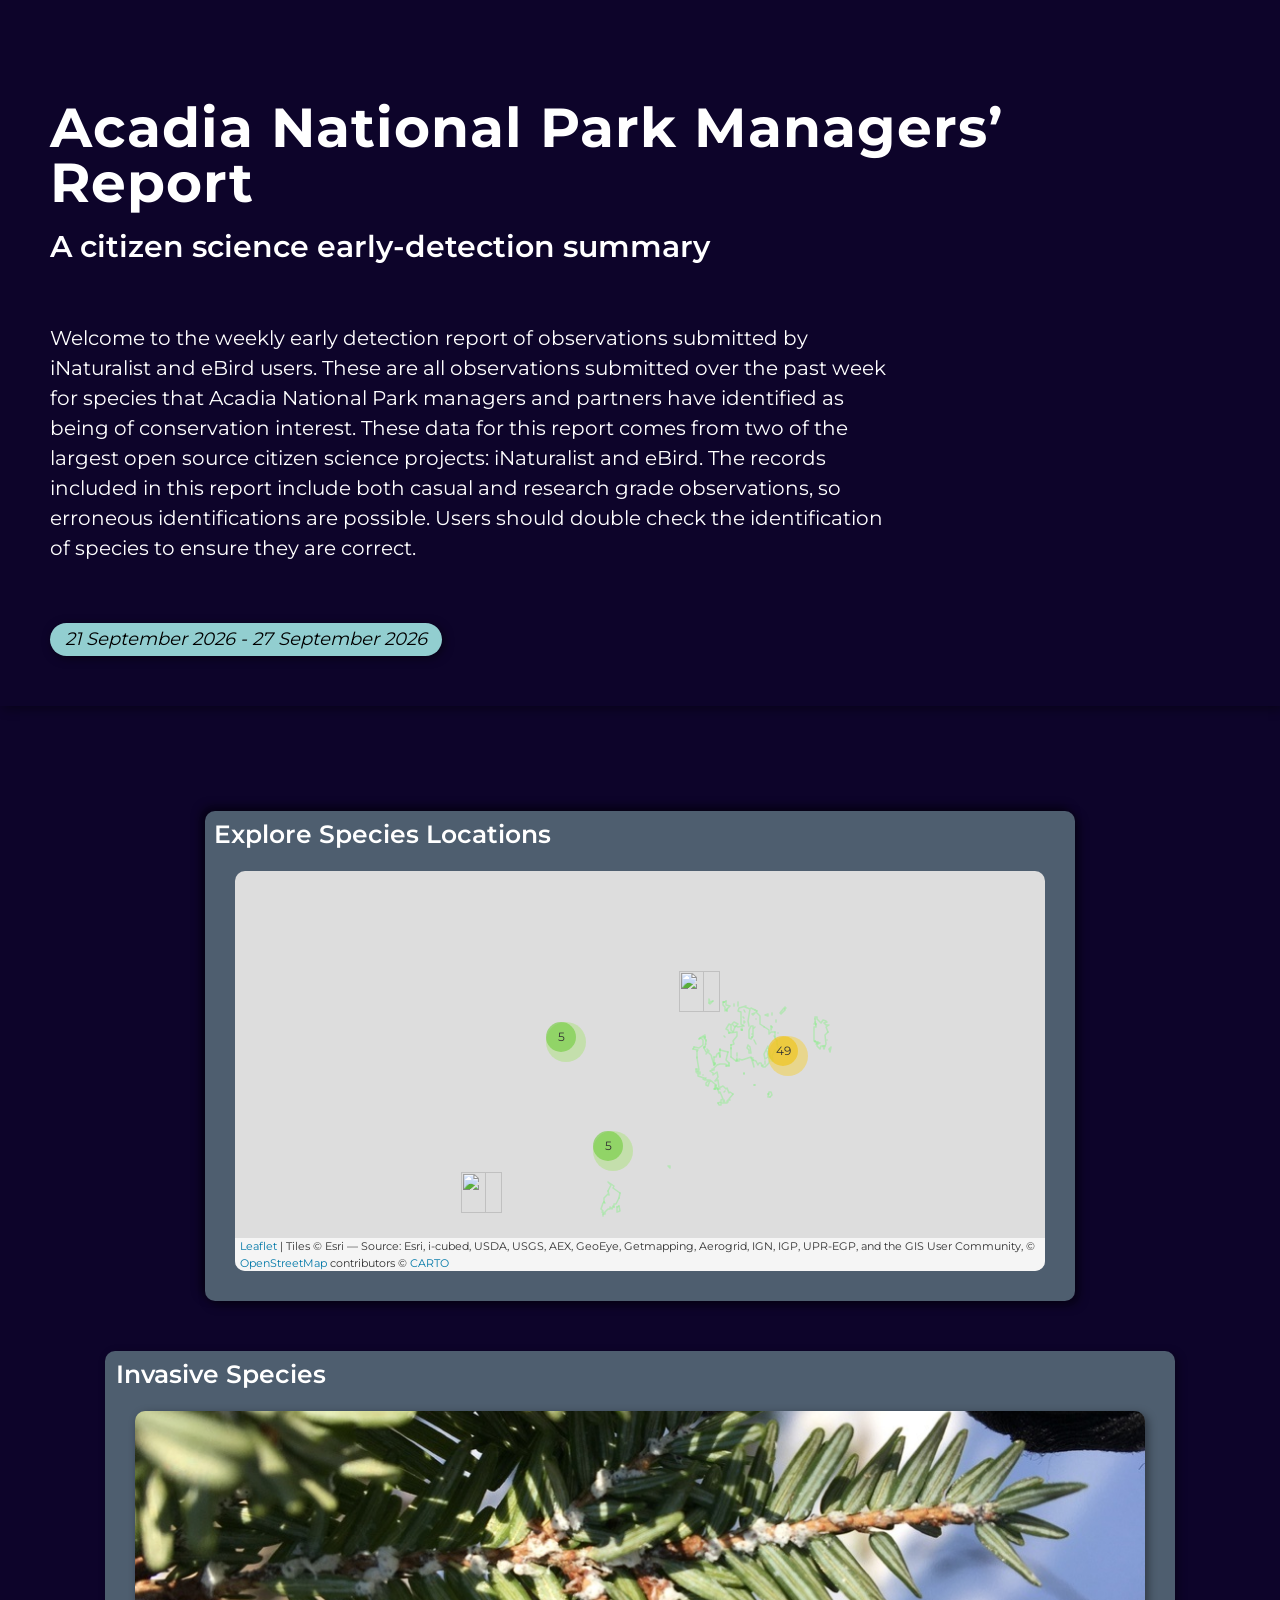
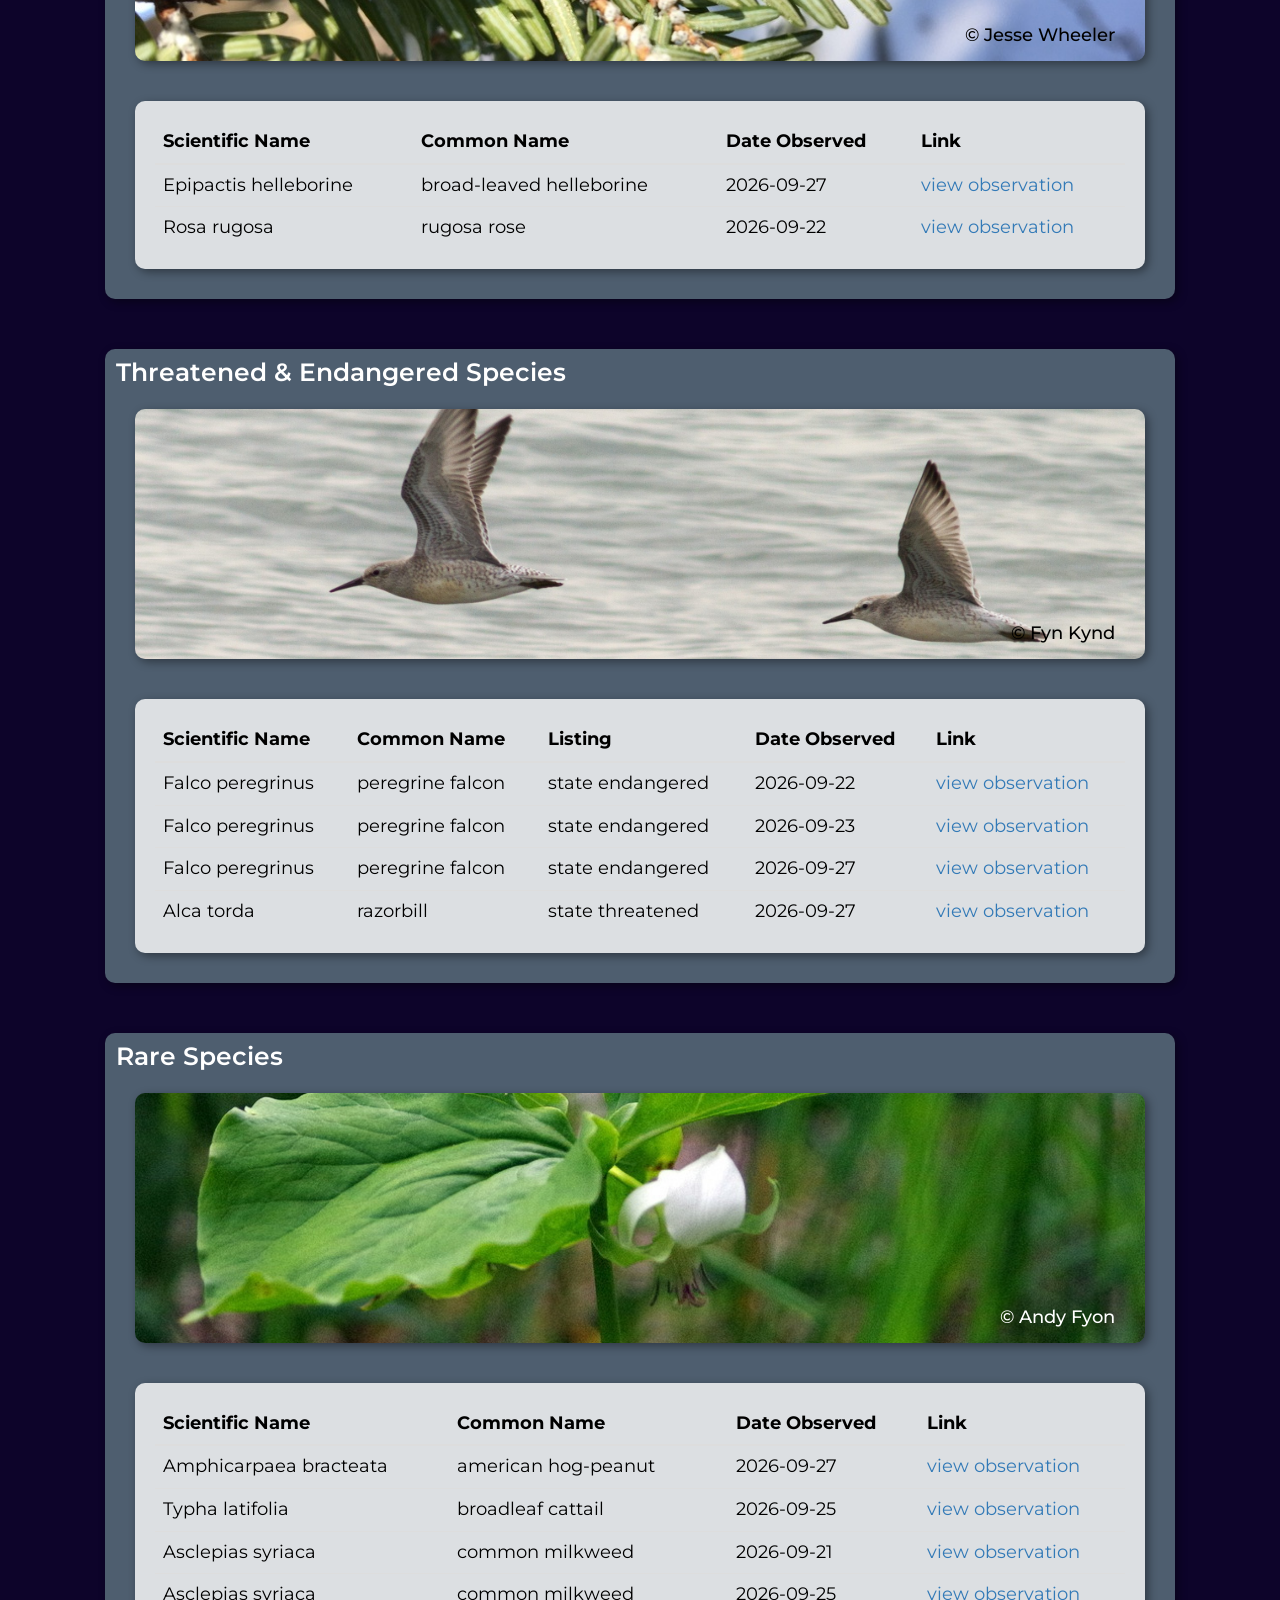
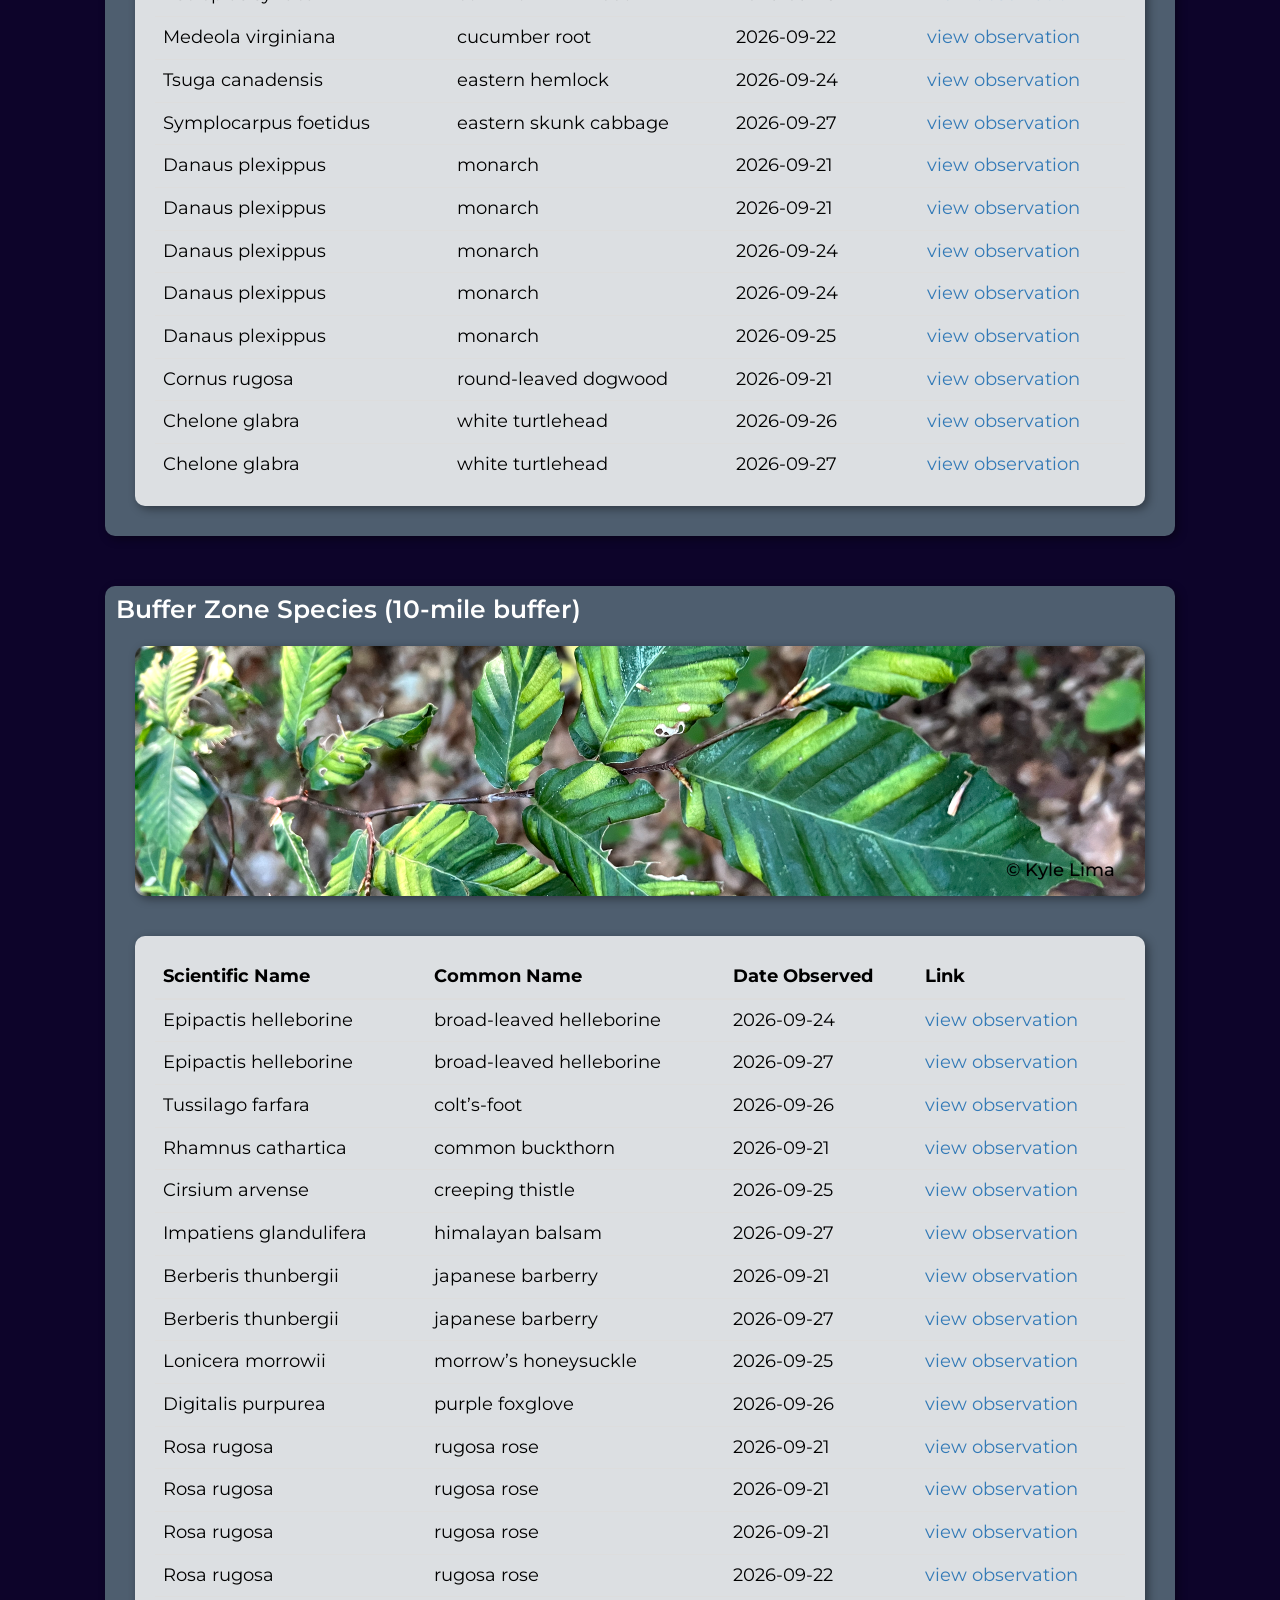
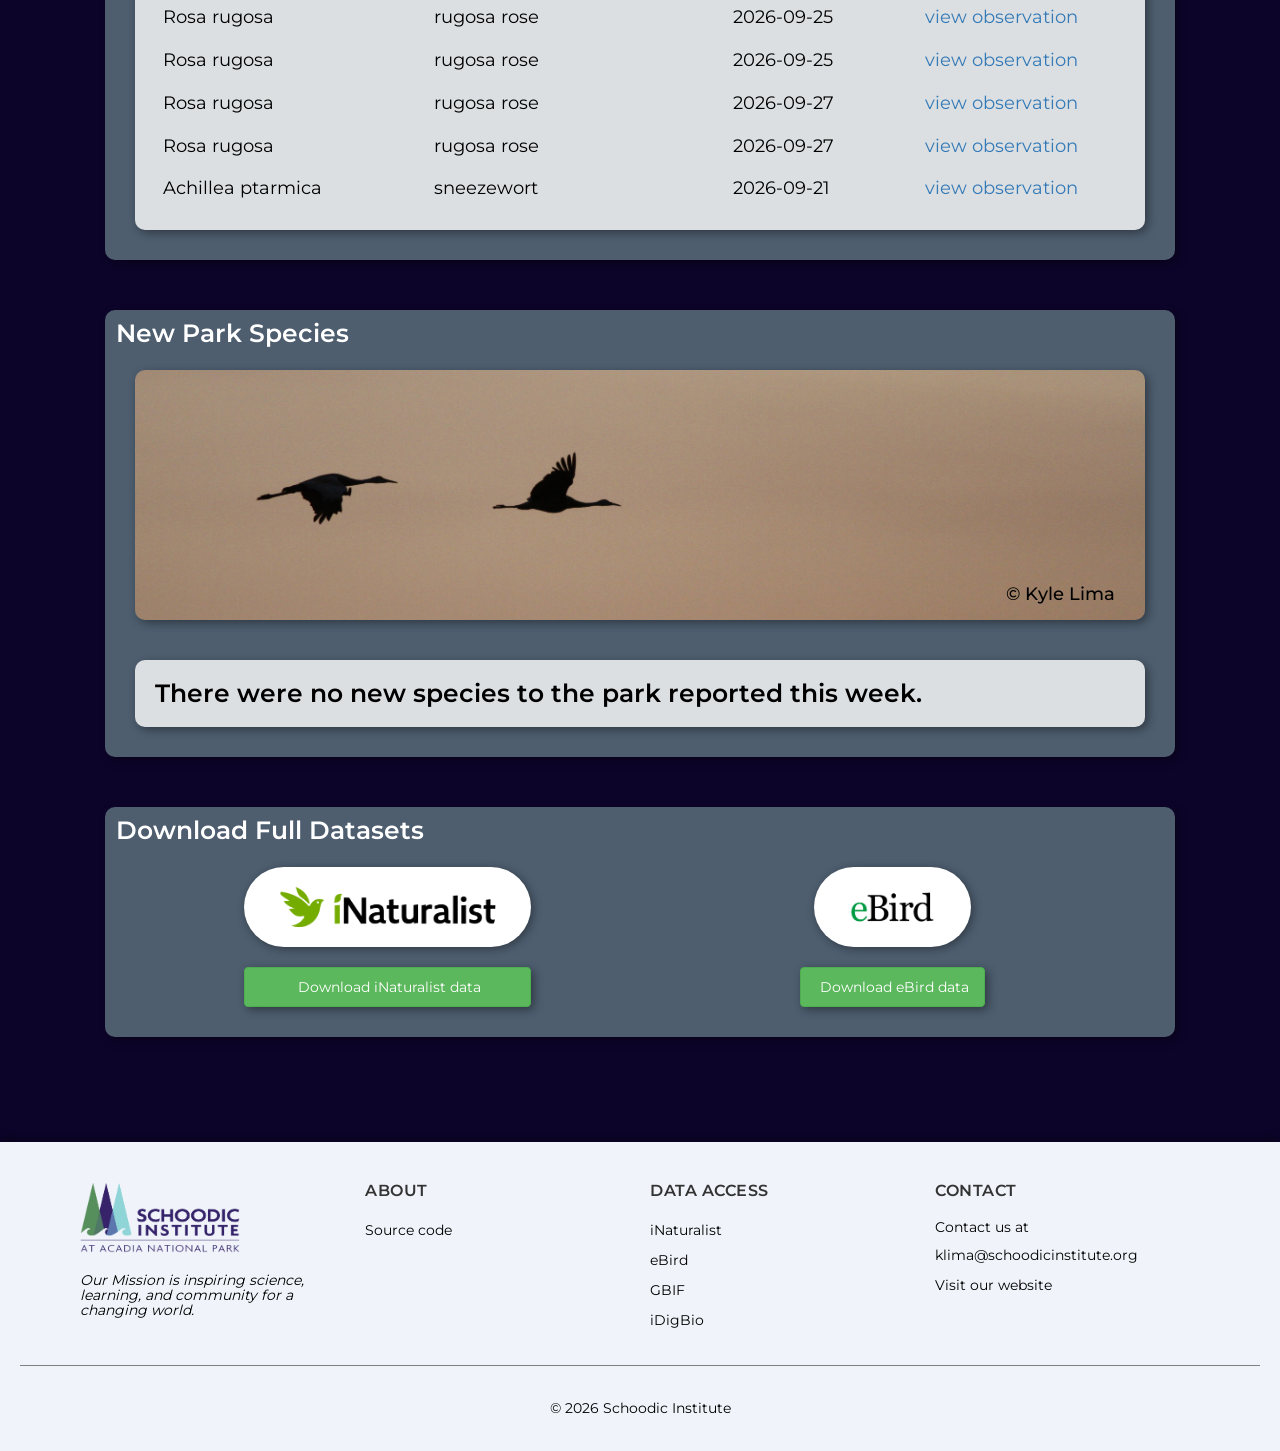
==== index.html @ 6cbc254f "weekly update of citsci report" ====
<!DOCTYPE html>

<html>

<head>

<meta charset="utf-8" />
<meta name="generator" content="pandoc" />
<meta http-equiv="X-UA-Compatible" content="IE=EDGE" />


<meta name="author" content="Schoodic Institute at Acadia National Park" />


<title>ANP Citizen Science Report</title>

<script>// Pandoc 2.9 adds attributes on both header and div. We remove the former (to
// be compatible with the behavior of Pandoc < 2.8).
document.addEventListener('DOMContentLoaded', function(e) {
  var hs = document.querySelectorAll("div.section[class*='level'] > :first-child");
  var i, h, a;
  for (i = 0; i < hs.length; i++) {
    h = hs[i];
    if (!/^h[1-6]$/i.test(h.tagName)) continue;  // it should be a header h1-h6
    a = h.attributes;
    while (a.length > 0) h.removeAttribute(a[0].name);
  }
});
</script>
<script>/*! jQuery v3.6.0 | (c) OpenJS Foundation and other contributors | jquery.org/license */
!function(e,t){"use strict";"object"==typeof module&&"object"==typeof module.exports?module.exports=e.document?t(e,!0):function(e){if(!e.document)throw new Error("jQuery requires a window with a document");return t(e)}:t(e)}("undefined"!=typeof window?window:this,function(C,e){"use strict";var t=[],r=Object.getPrototypeOf,s=t.slice,g=t.flat?function(e){return t.flat.call(e)}:function(e){return t.concat.apply([],e)},u=t.push,i=t.indexOf,n={},o=n.toString,v=n.hasOwnProperty,a=v.toString,l=a.call(Object),y={},m=function(e){return"function"==typeof e&&"number"!=typeof e.nodeType&&"function"!=typeof e.item},x=function(e){return null!=e&&e===e.window},E=C.document,c={type:!0,src:!0,nonce:!0,noModule:!0};function b(e,t,n){var r,i,o=(n=n||E).createElement("script");if(o.text=e,t)for(r in c)(i=t[r]||t.getAttribute&&t.getAttribute(r))&&o.setAttribute(r,i);n.head.appendChild(o).parentNode.removeChild(o)}function w(e){return null==e?e+"":"object"==typeof e||"function"==typeof e?n[o.call(e)]||"object":typeof e}var f="3.6.0",S=function(e,t){return new S.fn.init(e,t)};function p(e){var t=!!e&&"length"in e&&e.length,n=w(e);return!m(e)&&!x(e)&&("array"===n||0===t||"number"==typeof t&&0<t&&t-1 in e)}S.fn=S.prototype={jquery:f,constructor:S,length:0,toArray:function(){return s.call(this)},get:function(e){return null==e?s.call(this):e<0?this[e+this.length]:this[e]},pushStack:function(e){var t=S.merge(this.constructor(),e);return t.prevObject=this,t},each:function(e){return S.each(this,e)},map:function(n){return this.pushStack(S.map(this,function(e,t){return n.call(e,t,e)}))},slice:function(){return this.pushStack(s.apply(this,arguments))},first:function(){return this.eq(0)},last:function(){return this.eq(-1)},even:function(){return this.pushStack(S.grep(this,function(e,t){return(t+1)%2}))},odd:function(){return this.pushStack(S.grep(this,function(e,t){return t%2}))},eq:function(e){var t=this.length,n=+e+(e<0?t:0);return this.pushStack(0<=n&&n<t?[this[n]]:[])},end:function(){return this.prevObject||this.constructor()},push:u,sort:t.sort,splice:t.splice},S.extend=S.fn.extend=function(){var e,t,n,r,i,o,a=arguments[0]||{},s=1,u=arguments.length,l=!1;for("boolean"==typeof a&&(l=a,a=arguments[s]||{},s++),"object"==typeof a||m(a)||(a={}),s===u&&(a=this,s--);s<u;s++)if(null!=(e=arguments[s]))for(t in e)r=e[t],"__proto__"!==t&&a!==r&&(l&&r&&(S.isPlainObject(r)||(i=Array.isArray(r)))?(n=a[t],o=i&&!Array.isArray(n)?[]:i||S.isPlainObject(n)?n:{},i=!1,a[t]=S.extend(l,o,r)):void 0!==r&&(a[t]=r));return a},S.extend({expando:"jQuery"+(f+Math.random()).replace(/\D/g,""),isReady:!0,error:function(e){throw new Error(e)},noop:function(){},isPlainObject:function(e){var t,n;return!(!e||"[object Object]"!==o.call(e))&&(!(t=r(e))||"function"==typeof(n=v.call(t,"constructor")&&t.constructor)&&a.call(n)===l)},isEmptyObject:function(e){var t;for(t in e)return!1;return!0},globalEval:function(e,t,n){b(e,{nonce:t&&t.nonce},n)},each:function(e,t){var n,r=0;if(p(e)){for(n=e.length;r<n;r++)if(!1===t.call(e[r],r,e[r]))break}else for(r in e)if(!1===t.call(e[r],r,e[r]))break;return e},makeArray:function(e,t){var n=t||[];return null!=e&&(p(Object(e))?S.merge(n,"string"==typeof e?[e]:e):u.call(n,e)),n},inArray:function(e,t,n){return null==t?-1:i.call(t,e,n)},merge:function(e,t){for(var n=+t.length,r=0,i=e.length;r<n;r++)e[i++]=t[r];return e.length=i,e},grep:function(e,t,n){for(var r=[],i=0,o=e.length,a=!n;i<o;i++)!t(e[i],i)!==a&&r.push(e[i]);return r},map:function(e,t,n){var r,i,o=0,a=[];if(p(e))for(r=e.length;o<r;o++)null!=(i=t(e[o],o,n))&&a.push(i);else for(o in e)null!=(i=t(e[o],o,n))&&a.push(i);return g(a)},guid:1,support:y}),"function"==typeof Symbol&&(S.fn[Symbol.iterator]=t[Symbol.iterator]),S.each("Boolean Number String Function Array Date RegExp Object Error Symbol".split(" "),function(e,t){n["[object "+t+"]"]=t.toLowerCase()});var d=function(n){var e,d,b,o,i,h,f,g,w,u,l,T,C,a,E,v,s,c,y,S="sizzle"+1*new Date,p=n.document,k=0,r=0,m=ue(),x=ue(),A=ue(),N=ue(),j=function(e,t){return e===t&&(l=!0),0},D={}.hasOwnProperty,t=[],q=t.pop,L=t.push,H=t.push,O=t.slice,P=function(e,t){for(var n=0,r=e.length;n<r;n++)if(e[n]===t)return n;return-1},R="checked|selected|async|autofocus|autoplay|controls|defer|disabled|hidden|ismap|loop|multiple|open|readonly|required|scoped",M="[\\x20\\t\\r\\n\\f]",I="(?:\\\\[\\da-fA-F]{1,6}"+M+"?|\\\\[^\\r\\n\\f]|[\\w-]|[^\0-\\x7f])+",W="\\["+M+"*("+I+")(?:"+M+"*([*^$|!~]?=)"+M+"*(?:'((?:\\\\.|[^\\\\'])*)'|\"((?:\\\\.|[^\\\\\"])*)\"|("+I+"))|)"+M+"*\\]",F=":("+I+")(?:\\((('((?:\\\\.|[^\\\\'])*)'|\"((?:\\\\.|[^\\\\\"])*)\")|((?:\\\\.|[^\\\\()[\\]]|"+W+")*)|.*)\\)|)",B=new RegExp(M+"+","g"),$=new RegExp("^"+M+"+|((?:^|[^\\\\])(?:\\\\.)*)"+M+"+$","g"),_=new RegExp("^"+M+"*,"+M+"*"),z=new RegExp("^"+M+"*([>+~]|"+M+")"+M+"*"),U=new RegExp(M+"|>"),X=new RegExp(F),V=new RegExp("^"+I+"$"),G={ID:new RegExp("^#("+I+")"),CLASS:new RegExp("^\\.("+I+")"),TAG:new RegExp("^("+I+"|[*])"),ATTR:new RegExp("^"+W),PSEUDO:new RegExp("^"+F),CHILD:new RegExp("^:(only|first|last|nth|nth-last)-(child|of-type)(?:\\("+M+"*(even|odd|(([+-]|)(\\d*)n|)"+M+"*(?:([+-]|)"+M+"*(\\d+)|))"+M+"*\\)|)","i"),bool:new RegExp("^(?:"+R+")$","i"),needsContext:new RegExp("^"+M+"*[>+~]|:(even|odd|eq|gt|lt|nth|first|last)(?:\\("+M+"*((?:-\\d)?\\d*)"+M+"*\\)|)(?=[^-]|$)","i")},Y=/HTML$/i,Q=/^(?:input|select|textarea|button)$/i,J=/^h\d$/i,K=/^[^{]+\{\s*\[native \w/,Z=/^(?:#([\w-]+)|(\w+)|\.([\w-]+))$/,ee=/[+~]/,te=new RegExp("\\\\[\\da-fA-F]{1,6}"+M+"?|\\\\([^\\r\\n\\f])","g"),ne=function(e,t){var n="0x"+e.slice(1)-65536;return t||(n<0?String.fromCharCode(n+65536):String.fromCharCode(n>>10|55296,1023&n|56320))},re=/([\0-\x1f\x7f]|^-?\d)|^-$|[^\0-\x1f\x7f-\uFFFF\w-]/g,ie=function(e,t){return t?"\0"===e?"\ufffd":e.slice(0,-1)+"\\"+e.charCodeAt(e.length-1).toString(16)+" ":"\\"+e},oe=function(){T()},ae=be(function(e){return!0===e.disabled&&"fieldset"===e.nodeName.toLowerCase()},{dir:"parentNode",next:"legend"});try{H.apply(t=O.call(p.childNodes),p.childNodes),t[p.childNodes.length].nodeType}catch(e){H={apply:t.length?function(e,t){L.apply(e,O.call(t))}:function(e,t){var n=e.length,r=0;while(e[n++]=t[r++]);e.length=n-1}}}function se(t,e,n,r){var i,o,a,s,u,l,c,f=e&&e.ownerDocument,p=e?e.nodeType:9;if(n=n||[],"string"!=typeof t||!t||1!==p&&9!==p&&11!==p)return n;if(!r&&(T(e),e=e||C,E)){if(11!==p&&(u=Z.exec(t)))if(i=u[1]){if(9===p){if(!(a=e.getElementById(i)))return n;if(a.id===i)return n.push(a),n}else if(f&&(a=f.getElementById(i))&&y(e,a)&&a.id===i)return n.push(a),n}else{if(u[2])return H.apply(n,e.getElementsByTagName(t)),n;if((i=u[3])&&d.getElementsByClassName&&e.getElementsByClassName)return H.apply(n,e.getElementsByClassName(i)),n}if(d.qsa&&!N[t+" "]&&(!v||!v.test(t))&&(1!==p||"object"!==e.nodeName.toLowerCase())){if(c=t,f=e,1===p&&(U.test(t)||z.test(t))){(f=ee.test(t)&&ye(e.parentNode)||e)===e&&d.scope||((s=e.getAttribute("id"))?s=s.replace(re,ie):e.setAttribute("id",s=S)),o=(l=h(t)).length;while(o--)l[o]=(s?"#"+s:":scope")+" "+xe(l[o]);c=l.join(",")}try{return H.apply(n,f.querySelectorAll(c)),n}catch(e){N(t,!0)}finally{s===S&&e.removeAttribute("id")}}}return g(t.replace($,"$1"),e,n,r)}function ue(){var r=[];return function e(t,n){return r.push(t+" ")>b.cacheLength&&delete e[r.shift()],e[t+" "]=n}}function le(e){return e[S]=!0,e}function ce(e){var t=C.createElement("fieldset");try{return!!e(t)}catch(e){return!1}finally{t.parentNode&&t.parentNode.removeChild(t),t=null}}function fe(e,t){var n=e.split("|"),r=n.length;while(r--)b.attrHandle[n[r]]=t}function pe(e,t){var n=t&&e,r=n&&1===e.nodeType&&1===t.nodeType&&e.sourceIndex-t.sourceIndex;if(r)return r;if(n)while(n=n.nextSibling)if(n===t)return-1;return e?1:-1}function de(t){return function(e){return"input"===e.nodeName.toLowerCase()&&e.type===t}}function he(n){return function(e){var t=e.nodeName.toLowerCase();return("input"===t||"button"===t)&&e.type===n}}function ge(t){return function(e){return"form"in e?e.parentNode&&!1===e.disabled?"label"in e?"label"in e.parentNode?e.parentNode.disabled===t:e.disabled===t:e.isDisabled===t||e.isDisabled!==!t&&ae(e)===t:e.disabled===t:"label"in e&&e.disabled===t}}function ve(a){return le(function(o){return o=+o,le(function(e,t){var n,r=a([],e.length,o),i=r.length;while(i--)e[n=r[i]]&&(e[n]=!(t[n]=e[n]))})})}function ye(e){return e&&"undefined"!=typeof e.getElementsByTagName&&e}for(e in d=se.support={},i=se.isXML=function(e){var t=e&&e.namespaceURI,n=e&&(e.ownerDocument||e).documentElement;return!Y.test(t||n&&n.nodeName||"HTML")},T=se.setDocument=function(e){var t,n,r=e?e.ownerDocument||e:p;return r!=C&&9===r.nodeType&&r.documentElement&&(a=(C=r).documentElement,E=!i(C),p!=C&&(n=C.defaultView)&&n.top!==n&&(n.addEventListener?n.addEventListener("unload",oe,!1):n.attachEvent&&n.attachEvent("onunload",oe)),d.scope=ce(function(e){return a.appendChild(e).appendChild(C.createElement("div")),"undefined"!=typeof e.querySelectorAll&&!e.querySelectorAll(":scope fieldset div").length}),d.attributes=ce(function(e){return e.className="i",!e.getAttribute("className")}),d.getElementsByTagName=ce(function(e){return e.appendChild(C.createComment("")),!e.getElementsByTagName("*").length}),d.getElementsByClassName=K.test(C.getElementsByClassName),d.getById=ce(function(e){return a.appendChild(e).id=S,!C.getElementsByName||!C.getElementsByName(S).length}),d.getById?(b.filter.ID=function(e){var t=e.replace(te,ne);return function(e){return e.getAttribute("id")===t}},b.find.ID=function(e,t){if("undefined"!=typeof t.getElementById&&E){var n=t.getElementById(e);return n?[n]:[]}}):(b.filter.ID=function(e){var n=e.replace(te,ne);return function(e){var t="undefined"!=typeof e.getAttributeNode&&e.getAttributeNode("id");return t&&t.value===n}},b.find.ID=function(e,t){if("undefined"!=typeof t.getElementById&&E){var n,r,i,o=t.getElementById(e);if(o){if((n=o.getAttributeNode("id"))&&n.value===e)return[o];i=t.getElementsByName(e),r=0;while(o=i[r++])if((n=o.getAttributeNode("id"))&&n.value===e)return[o]}return[]}}),b.find.TAG=d.getElementsByTagName?function(e,t){return"undefined"!=typeof t.getElementsByTagName?t.getElementsByTagName(e):d.qsa?t.querySelectorAll(e):void 0}:function(e,t){var n,r=[],i=0,o=t.getElementsByTagName(e);if("*"===e){while(n=o[i++])1===n.nodeType&&r.push(n);return r}return o},b.find.CLASS=d.getElementsByClassName&&function(e,t){if("undefined"!=typeof t.getElementsByClassName&&E)return t.getElementsByClassName(e)},s=[],v=[],(d.qsa=K.test(C.querySelectorAll))&&(ce(function(e){var t;a.appendChild(e).innerHTML="<a id='"+S+"'></a><select id='"+S+"-\r\\' msallowcapture=''><option selected=''></option></select>",e.querySelectorAll("[msallowcapture^='']").length&&v.push("[*^$]="+M+"*(?:''|\"\")"),e.querySelectorAll("[selected]").length||v.push("\\["+M+"*(?:value|"+R+")"),e.querySelectorAll("[id~="+S+"-]").length||v.push("~="),(t=C.createElement("input")).setAttribute("name",""),e.appendChild(t),e.querySelectorAll("[name='']").length||v.push("\\["+M+"*name"+M+"*="+M+"*(?:''|\"\")"),e.querySelectorAll(":checked").length||v.push(":checked"),e.querySelectorAll("a#"+S+"+*").length||v.push(".#.+[+~]"),e.querySelectorAll("\\\f"),v.push("[\\r\\n\\f]")}),ce(function(e){e.innerHTML="<a href='' disabled='disabled'></a><select disabled='disabled'><option/></select>";var t=C.createElement("input");t.setAttribute("type","hidden"),e.appendChild(t).setAttribute("name","D"),e.querySelectorAll("[name=d]").length&&v.push("name"+M+"*[*^$|!~]?="),2!==e.querySelectorAll(":enabled").length&&v.push(":enabled",":disabled"),a.appendChild(e).disabled=!0,2!==e.querySelectorAll(":disabled").length&&v.push(":enabled",":disabled"),e.querySelectorAll("*,:x"),v.push(",.*:")})),(d.matchesSelector=K.test(c=a.matches||a.webkitMatchesSelector||a.mozMatchesSelector||a.oMatchesSelector||a.msMatchesSelector))&&ce(function(e){d.disconnectedMatch=c.call(e,"*"),c.call(e,"[s!='']:x"),s.push("!=",F)}),v=v.length&&new RegExp(v.join("|")),s=s.length&&new RegExp(s.join("|")),t=K.test(a.compareDocumentPosition),y=t||K.test(a.contains)?function(e,t){var n=9===e.nodeType?e.documentElement:e,r=t&&t.parentNode;return e===r||!(!r||1!==r.nodeType||!(n.contains?n.contains(r):e.compareDocumentPosition&&16&e.compareDocumentPosition(r)))}:function(e,t){if(t)while(t=t.parentNode)if(t===e)return!0;return!1},j=t?function(e,t){if(e===t)return l=!0,0;var n=!e.compareDocumentPosition-!t.compareDocumentPosition;return n||(1&(n=(e.ownerDocument||e)==(t.ownerDocument||t)?e.compareDocumentPosition(t):1)||!d.sortDetached&&t.compareDocumentPosition(e)===n?e==C||e.ownerDocument==p&&y(p,e)?-1:t==C||t.ownerDocument==p&&y(p,t)?1:u?P(u,e)-P(u,t):0:4&n?-1:1)}:function(e,t){if(e===t)return l=!0,0;var n,r=0,i=e.parentNode,o=t.parentNode,a=[e],s=[t];if(!i||!o)return e==C?-1:t==C?1:i?-1:o?1:u?P(u,e)-P(u,t):0;if(i===o)return pe(e,t);n=e;while(n=n.parentNode)a.unshift(n);n=t;while(n=n.parentNode)s.unshift(n);while(a[r]===s[r])r++;return r?pe(a[r],s[r]):a[r]==p?-1:s[r]==p?1:0}),C},se.matches=function(e,t){return se(e,null,null,t)},se.matchesSelector=function(e,t){if(T(e),d.matchesSelector&&E&&!N[t+" "]&&(!s||!s.test(t))&&(!v||!v.test(t)))try{var n=c.call(e,t);if(n||d.disconnectedMatch||e.document&&11!==e.document.nodeType)return n}catch(e){N(t,!0)}return 0<se(t,C,null,[e]).length},se.contains=function(e,t){return(e.ownerDocument||e)!=C&&T(e),y(e,t)},se.attr=function(e,t){(e.ownerDocument||e)!=C&&T(e);var n=b.attrHandle[t.toLowerCase()],r=n&&D.call(b.attrHandle,t.toLowerCase())?n(e,t,!E):void 0;return void 0!==r?r:d.attributes||!E?e.getAttribute(t):(r=e.getAttributeNode(t))&&r.specified?r.value:null},se.escape=function(e){return(e+"").replace(re,ie)},se.error=function(e){throw new Error("Syntax error, unrecognized expression: "+e)},se.uniqueSort=function(e){var t,n=[],r=0,i=0;if(l=!d.detectDuplicates,u=!d.sortStable&&e.slice(0),e.sort(j),l){while(t=e[i++])t===e[i]&&(r=n.push(i));while(r--)e.splice(n[r],1)}return u=null,e},o=se.getText=function(e){var t,n="",r=0,i=e.nodeType;if(i){if(1===i||9===i||11===i){if("string"==typeof e.textContent)return e.textContent;for(e=e.firstChild;e;e=e.nextSibling)n+=o(e)}else if(3===i||4===i)return e.nodeValue}else while(t=e[r++])n+=o(t);return n},(b=se.selectors={cacheLength:50,createPseudo:le,match:G,attrHandle:{},find:{},relative:{">":{dir:"parentNode",first:!0}," ":{dir:"parentNode"},"+":{dir:"previousSibling",first:!0},"~":{dir:"previousSibling"}},preFilter:{ATTR:function(e){return e[1]=e[1].replace(te,ne),e[3]=(e[3]||e[4]||e[5]||"").replace(te,ne),"~="===e[2]&&(e[3]=" "+e[3]+" "),e.slice(0,4)},CHILD:function(e){return e[1]=e[1].toLowerCase(),"nth"===e[1].slice(0,3)?(e[3]||se.error(e[0]),e[4]=+(e[4]?e[5]+(e[6]||1):2*("even"===e[3]||"odd"===e[3])),e[5]=+(e[7]+e[8]||"odd"===e[3])):e[3]&&se.error(e[0]),e},PSEUDO:function(e){var t,n=!e[6]&&e[2];return G.CHILD.test(e[0])?null:(e[3]?e[2]=e[4]||e[5]||"":n&&X.test(n)&&(t=h(n,!0))&&(t=n.indexOf(")",n.length-t)-n.length)&&(e[0]=e[0].slice(0,t),e[2]=n.slice(0,t)),e.slice(0,3))}},filter:{TAG:function(e){var t=e.replace(te,ne).toLowerCase();return"*"===e?function(){return!0}:function(e){return e.nodeName&&e.nodeName.toLowerCase()===t}},CLASS:function(e){var t=m[e+" "];return t||(t=new RegExp("(^|"+M+")"+e+"("+M+"|$)"))&&m(e,function(e){return t.test("string"==typeof e.className&&e.className||"undefined"!=typeof e.getAttribute&&e.getAttribute("class")||"")})},ATTR:function(n,r,i){return function(e){var t=se.attr(e,n);return null==t?"!="===r:!r||(t+="","="===r?t===i:"!="===r?t!==i:"^="===r?i&&0===t.indexOf(i):"*="===r?i&&-1<t.indexOf(i):"$="===r?i&&t.slice(-i.length)===i:"~="===r?-1<(" "+t.replace(B," ")+" ").indexOf(i):"|="===r&&(t===i||t.slice(0,i.length+1)===i+"-"))}},CHILD:function(h,e,t,g,v){var y="nth"!==h.slice(0,3),m="last"!==h.slice(-4),x="of-type"===e;return 1===g&&0===v?function(e){return!!e.parentNode}:function(e,t,n){var r,i,o,a,s,u,l=y!==m?"nextSibling":"previousSibling",c=e.parentNode,f=x&&e.nodeName.toLowerCase(),p=!n&&!x,d=!1;if(c){if(y){while(l){a=e;while(a=a[l])if(x?a.nodeName.toLowerCase()===f:1===a.nodeType)return!1;u=l="only"===h&&!u&&"nextSibling"}return!0}if(u=[m?c.firstChild:c.lastChild],m&&p){d=(s=(r=(i=(o=(a=c)[S]||(a[S]={}))[a.uniqueID]||(o[a.uniqueID]={}))[h]||[])[0]===k&&r[1])&&r[2],a=s&&c.childNodes[s];while(a=++s&&a&&a[l]||(d=s=0)||u.pop())if(1===a.nodeType&&++d&&a===e){i[h]=[k,s,d];break}}else if(p&&(d=s=(r=(i=(o=(a=e)[S]||(a[S]={}))[a.uniqueID]||(o[a.uniqueID]={}))[h]||[])[0]===k&&r[1]),!1===d)while(a=++s&&a&&a[l]||(d=s=0)||u.pop())if((x?a.nodeName.toLowerCase()===f:1===a.nodeType)&&++d&&(p&&((i=(o=a[S]||(a[S]={}))[a.uniqueID]||(o[a.uniqueID]={}))[h]=[k,d]),a===e))break;return(d-=v)===g||d%g==0&&0<=d/g}}},PSEUDO:function(e,o){var t,a=b.pseudos[e]||b.setFilters[e.toLowerCase()]||se.error("unsupported pseudo: "+e);return a[S]?a(o):1<a.length?(t=[e,e,"",o],b.setFilters.hasOwnProperty(e.toLowerCase())?le(function(e,t){var n,r=a(e,o),i=r.length;while(i--)e[n=P(e,r[i])]=!(t[n]=r[i])}):function(e){return a(e,0,t)}):a}},pseudos:{not:le(function(e){var r=[],i=[],s=f(e.replace($,"$1"));return s[S]?le(function(e,t,n,r){var i,o=s(e,null,r,[]),a=e.length;while(a--)(i=o[a])&&(e[a]=!(t[a]=i))}):function(e,t,n){return r[0]=e,s(r,null,n,i),r[0]=null,!i.pop()}}),has:le(function(t){return function(e){return 0<se(t,e).length}}),contains:le(function(t){return t=t.replace(te,ne),function(e){return-1<(e.textContent||o(e)).indexOf(t)}}),lang:le(function(n){return V.test(n||"")||se.error("unsupported lang: "+n),n=n.replace(te,ne).toLowerCase(),function(e){var t;do{if(t=E?e.lang:e.getAttribute("xml:lang")||e.getAttribute("lang"))return(t=t.toLowerCase())===n||0===t.indexOf(n+"-")}while((e=e.parentNode)&&1===e.nodeType);return!1}}),target:function(e){var t=n.location&&n.location.hash;return t&&t.slice(1)===e.id},root:function(e){return e===a},focus:function(e){return e===C.activeElement&&(!C.hasFocus||C.hasFocus())&&!!(e.type||e.href||~e.tabIndex)},enabled:ge(!1),disabled:ge(!0),checked:function(e){var t=e.nodeName.toLowerCase();return"input"===t&&!!e.checked||"option"===t&&!!e.selected},selected:function(e){return e.parentNode&&e.parentNode.selectedIndex,!0===e.selected},empty:function(e){for(e=e.firstChild;e;e=e.nextSibling)if(e.nodeType<6)return!1;return!0},parent:function(e){return!b.pseudos.empty(e)},header:function(e){return J.test(e.nodeName)},input:function(e){return Q.test(e.nodeName)},button:function(e){var t=e.nodeName.toLowerCase();return"input"===t&&"button"===e.type||"button"===t},text:function(e){var t;return"input"===e.nodeName.toLowerCase()&&"text"===e.type&&(null==(t=e.getAttribute("type"))||"text"===t.toLowerCase())},first:ve(function(){return[0]}),last:ve(function(e,t){return[t-1]}),eq:ve(function(e,t,n){return[n<0?n+t:n]}),even:ve(function(e,t){for(var n=0;n<t;n+=2)e.push(n);return e}),odd:ve(function(e,t){for(var n=1;n<t;n+=2)e.push(n);return e}),lt:ve(function(e,t,n){for(var r=n<0?n+t:t<n?t:n;0<=--r;)e.push(r);return e}),gt:ve(function(e,t,n){for(var r=n<0?n+t:n;++r<t;)e.push(r);return e})}}).pseudos.nth=b.pseudos.eq,{radio:!0,checkbox:!0,file:!0,password:!0,image:!0})b.pseudos[e]=de(e);for(e in{submit:!0,reset:!0})b.pseudos[e]=he(e);function me(){}function xe(e){for(var t=0,n=e.length,r="";t<n;t++)r+=e[t].value;return r}function be(s,e,t){var u=e.dir,l=e.next,c=l||u,f=t&&"parentNode"===c,p=r++;return e.first?function(e,t,n){while(e=e[u])if(1===e.nodeType||f)return s(e,t,n);return!1}:function(e,t,n){var r,i,o,a=[k,p];if(n){while(e=e[u])if((1===e.nodeType||f)&&s(e,t,n))return!0}else while(e=e[u])if(1===e.nodeType||f)if(i=(o=e[S]||(e[S]={}))[e.uniqueID]||(o[e.uniqueID]={}),l&&l===e.nodeName.toLowerCase())e=e[u]||e;else{if((r=i[c])&&r[0]===k&&r[1]===p)return a[2]=r[2];if((i[c]=a)[2]=s(e,t,n))return!0}return!1}}function we(i){return 1<i.length?function(e,t,n){var r=i.length;while(r--)if(!i[r](e,t,n))return!1;return!0}:i[0]}function Te(e,t,n,r,i){for(var o,a=[],s=0,u=e.length,l=null!=t;s<u;s++)(o=e[s])&&(n&&!n(o,r,i)||(a.push(o),l&&t.push(s)));return a}function Ce(d,h,g,v,y,e){return v&&!v[S]&&(v=Ce(v)),y&&!y[S]&&(y=Ce(y,e)),le(function(e,t,n,r){var i,o,a,s=[],u=[],l=t.length,c=e||function(e,t,n){for(var r=0,i=t.length;r<i;r++)se(e,t[r],n);return n}(h||"*",n.nodeType?[n]:n,[]),f=!d||!e&&h?c:Te(c,s,d,n,r),p=g?y||(e?d:l||v)?[]:t:f;if(g&&g(f,p,n,r),v){i=Te(p,u),v(i,[],n,r),o=i.length;while(o--)(a=i[o])&&(p[u[o]]=!(f[u[o]]=a))}if(e){if(y||d){if(y){i=[],o=p.length;while(o--)(a=p[o])&&i.push(f[o]=a);y(null,p=[],i,r)}o=p.length;while(o--)(a=p[o])&&-1<(i=y?P(e,a):s[o])&&(e[i]=!(t[i]=a))}}else p=Te(p===t?p.splice(l,p.length):p),y?y(null,t,p,r):H.apply(t,p)})}function Ee(e){for(var i,t,n,r=e.length,o=b.relative[e[0].type],a=o||b.relative[" "],s=o?1:0,u=be(function(e){return e===i},a,!0),l=be(function(e){return-1<P(i,e)},a,!0),c=[function(e,t,n){var r=!o&&(n||t!==w)||((i=t).nodeType?u(e,t,n):l(e,t,n));return i=null,r}];s<r;s++)if(t=b.relative[e[s].type])c=[be(we(c),t)];else{if((t=b.filter[e[s].type].apply(null,e[s].matches))[S]){for(n=++s;n<r;n++)if(b.relative[e[n].type])break;return Ce(1<s&&we(c),1<s&&xe(e.slice(0,s-1).concat({value:" "===e[s-2].type?"*":""})).replace($,"$1"),t,s<n&&Ee(e.slice(s,n)),n<r&&Ee(e=e.slice(n)),n<r&&xe(e))}c.push(t)}return we(c)}return me.prototype=b.filters=b.pseudos,b.setFilters=new me,h=se.tokenize=function(e,t){var n,r,i,o,a,s,u,l=x[e+" "];if(l)return t?0:l.slice(0);a=e,s=[],u=b.preFilter;while(a){for(o in n&&!(r=_.exec(a))||(r&&(a=a.slice(r[0].length)||a),s.push(i=[])),n=!1,(r=z.exec(a))&&(n=r.shift(),i.push({value:n,type:r[0].replace($," ")}),a=a.slice(n.length)),b.filter)!(r=G[o].exec(a))||u[o]&&!(r=u[o](r))||(n=r.shift(),i.push({value:n,type:o,matches:r}),a=a.slice(n.length));if(!n)break}return t?a.length:a?se.error(e):x(e,s).slice(0)},f=se.compile=function(e,t){var n,v,y,m,x,r,i=[],o=[],a=A[e+" "];if(!a){t||(t=h(e)),n=t.length;while(n--)(a=Ee(t[n]))[S]?i.push(a):o.push(a);(a=A(e,(v=o,m=0<(y=i).length,x=0<v.length,r=function(e,t,n,r,i){var o,a,s,u=0,l="0",c=e&&[],f=[],p=w,d=e||x&&b.find.TAG("*",i),h=k+=null==p?1:Math.random()||.1,g=d.length;for(i&&(w=t==C||t||i);l!==g&&null!=(o=d[l]);l++){if(x&&o){a=0,t||o.ownerDocument==C||(T(o),n=!E);while(s=v[a++])if(s(o,t||C,n)){r.push(o);break}i&&(k=h)}m&&((o=!s&&o)&&u--,e&&c.push(o))}if(u+=l,m&&l!==u){a=0;while(s=y[a++])s(c,f,t,n);if(e){if(0<u)while(l--)c[l]||f[l]||(f[l]=q.call(r));f=Te(f)}H.apply(r,f),i&&!e&&0<f.length&&1<u+y.length&&se.uniqueSort(r)}return i&&(k=h,w=p),c},m?le(r):r))).selector=e}return a},g=se.select=function(e,t,n,r){var i,o,a,s,u,l="function"==typeof e&&e,c=!r&&h(e=l.selector||e);if(n=n||[],1===c.length){if(2<(o=c[0]=c[0].slice(0)).length&&"ID"===(a=o[0]).type&&9===t.nodeType&&E&&b.relative[o[1].type]){if(!(t=(b.find.ID(a.matches[0].replace(te,ne),t)||[])[0]))return n;l&&(t=t.parentNode),e=e.slice(o.shift().value.length)}i=G.needsContext.test(e)?0:o.length;while(i--){if(a=o[i],b.relative[s=a.type])break;if((u=b.find[s])&&(r=u(a.matches[0].replace(te,ne),ee.test(o[0].type)&&ye(t.parentNode)||t))){if(o.splice(i,1),!(e=r.length&&xe(o)))return H.apply(n,r),n;break}}}return(l||f(e,c))(r,t,!E,n,!t||ee.test(e)&&ye(t.parentNode)||t),n},d.sortStable=S.split("").sort(j).join("")===S,d.detectDuplicates=!!l,T(),d.sortDetached=ce(function(e){return 1&e.compareDocumentPosition(C.createElement("fieldset"))}),ce(function(e){return e.innerHTML="<a href='#'></a>","#"===e.firstChild.getAttribute("href")})||fe("type|href|height|width",function(e,t,n){if(!n)return e.getAttribute(t,"type"===t.toLowerCase()?1:2)}),d.attributes&&ce(function(e){return e.innerHTML="<input/>",e.firstChild.setAttribute("value",""),""===e.firstChild.getAttribute("value")})||fe("value",function(e,t,n){if(!n&&"input"===e.nodeName.toLowerCase())return e.defaultValue}),ce(function(e){return null==e.getAttribute("disabled")})||fe(R,function(e,t,n){var r;if(!n)return!0===e[t]?t.toLowerCase():(r=e.getAttributeNode(t))&&r.specified?r.value:null}),se}(C);S.find=d,S.expr=d.selectors,S.expr[":"]=S.expr.pseudos,S.uniqueSort=S.unique=d.uniqueSort,S.text=d.getText,S.isXMLDoc=d.isXML,S.contains=d.contains,S.escapeSelector=d.escape;var h=function(e,t,n){var r=[],i=void 0!==n;while((e=e[t])&&9!==e.nodeType)if(1===e.nodeType){if(i&&S(e).is(n))break;r.push(e)}return r},T=function(e,t){for(var n=[];e;e=e.nextSibling)1===e.nodeType&&e!==t&&n.push(e);return n},k=S.expr.match.needsContext;function A(e,t){return e.nodeName&&e.nodeName.toLowerCase()===t.toLowerCase()}var N=/^<([a-z][^\/\0>:\x20\t\r\n\f]*)[\x20\t\r\n\f]*\/?>(?:<\/\1>|)$/i;function j(e,n,r){return m(n)?S.grep(e,function(e,t){return!!n.call(e,t,e)!==r}):n.nodeType?S.grep(e,function(e){return e===n!==r}):"string"!=typeof n?S.grep(e,function(e){return-1<i.call(n,e)!==r}):S.filter(n,e,r)}S.filter=function(e,t,n){var r=t[0];return n&&(e=":not("+e+")"),1===t.length&&1===r.nodeType?S.find.matchesSelector(r,e)?[r]:[]:S.find.matches(e,S.grep(t,function(e){return 1===e.nodeType}))},S.fn.extend({find:function(e){var t,n,r=this.length,i=this;if("string"!=typeof e)return this.pushStack(S(e).filter(function(){for(t=0;t<r;t++)if(S.contains(i[t],this))return!0}));for(n=this.pushStack([]),t=0;t<r;t++)S.find(e,i[t],n);return 1<r?S.uniqueSort(n):n},filter:function(e){return this.pushStack(j(this,e||[],!1))},not:function(e){return this.pushStack(j(this,e||[],!0))},is:function(e){return!!j(this,"string"==typeof e&&k.test(e)?S(e):e||[],!1).length}});var D,q=/^(?:\s*(<[\w\W]+>)[^>]*|#([\w-]+))$/;(S.fn.init=function(e,t,n){var r,i;if(!e)return this;if(n=n||D,"string"==typeof e){if(!(r="<"===e[0]&&">"===e[e.length-1]&&3<=e.length?[null,e,null]:q.exec(e))||!r[1]&&t)return!t||t.jquery?(t||n).find(e):this.constructor(t).find(e);if(r[1]){if(t=t instanceof S?t[0]:t,S.merge(this,S.parseHTML(r[1],t&&t.nodeType?t.ownerDocument||t:E,!0)),N.test(r[1])&&S.isPlainObject(t))for(r in t)m(this[r])?this[r](t[r]):this.attr(r,t[r]);return this}return(i=E.getElementById(r[2]))&&(this[0]=i,this.length=1),this}return e.nodeType?(this[0]=e,this.length=1,this):m(e)?void 0!==n.ready?n.ready(e):e(S):S.makeArray(e,this)}).prototype=S.fn,D=S(E);var L=/^(?:parents|prev(?:Until|All))/,H={children:!0,contents:!0,next:!0,prev:!0};function O(e,t){while((e=e[t])&&1!==e.nodeType);return e}S.fn.extend({has:function(e){var t=S(e,this),n=t.length;return this.filter(function(){for(var e=0;e<n;e++)if(S.contains(this,t[e]))return!0})},closest:function(e,t){var n,r=0,i=this.length,o=[],a="string"!=typeof e&&S(e);if(!k.test(e))for(;r<i;r++)for(n=this[r];n&&n!==t;n=n.parentNode)if(n.nodeType<11&&(a?-1<a.index(n):1===n.nodeType&&S.find.matchesSelector(n,e))){o.push(n);break}return this.pushStack(1<o.length?S.uniqueSort(o):o)},index:function(e){return e?"string"==typeof e?i.call(S(e),this[0]):i.call(this,e.jquery?e[0]:e):this[0]&&this[0].parentNode?this.first().prevAll().length:-1},add:function(e,t){return this.pushStack(S.uniqueSort(S.merge(this.get(),S(e,t))))},addBack:function(e){return this.add(null==e?this.prevObject:this.prevObject.filter(e))}}),S.each({parent:function(e){var t=e.parentNode;return t&&11!==t.nodeType?t:null},parents:function(e){return h(e,"parentNode")},parentsUntil:function(e,t,n){return h(e,"parentNode",n)},next:function(e){return O(e,"nextSibling")},prev:function(e){return O(e,"previousSibling")},nextAll:function(e){return h(e,"nextSibling")},prevAll:function(e){return h(e,"previousSibling")},nextUntil:function(e,t,n){return h(e,"nextSibling",n)},prevUntil:function(e,t,n){return h(e,"previousSibling",n)},siblings:function(e){return T((e.parentNode||{}).firstChild,e)},children:function(e){return T(e.firstChild)},contents:function(e){return null!=e.contentDocument&&r(e.contentDocument)?e.contentDocument:(A(e,"template")&&(e=e.content||e),S.merge([],e.childNodes))}},function(r,i){S.fn[r]=function(e,t){var n=S.map(this,i,e);return"Until"!==r.slice(-5)&&(t=e),t&&"string"==typeof t&&(n=S.filter(t,n)),1<this.length&&(H[r]||S.uniqueSort(n),L.test(r)&&n.reverse()),this.pushStack(n)}});var P=/[^\x20\t\r\n\f]+/g;function R(e){return e}function M(e){throw e}function I(e,t,n,r){var i;try{e&&m(i=e.promise)?i.call(e).done(t).fail(n):e&&m(i=e.then)?i.call(e,t,n):t.apply(void 0,[e].slice(r))}catch(e){n.apply(void 0,[e])}}S.Callbacks=function(r){var e,n;r="string"==typeof r?(e=r,n={},S.each(e.match(P)||[],function(e,t){n[t]=!0}),n):S.extend({},r);var i,t,o,a,s=[],u=[],l=-1,c=function(){for(a=a||r.once,o=i=!0;u.length;l=-1){t=u.shift();while(++l<s.length)!1===s[l].apply(t[0],t[1])&&r.stopOnFalse&&(l=s.length,t=!1)}r.memory||(t=!1),i=!1,a&&(s=t?[]:"")},f={add:function(){return s&&(t&&!i&&(l=s.length-1,u.push(t)),function n(e){S.each(e,function(e,t){m(t)?r.unique&&f.has(t)||s.push(t):t&&t.length&&"string"!==w(t)&&n(t)})}(arguments),t&&!i&&c()),this},remove:function(){return S.each(arguments,function(e,t){var n;while(-1<(n=S.inArray(t,s,n)))s.splice(n,1),n<=l&&l--}),this},has:function(e){return e?-1<S.inArray(e,s):0<s.length},empty:function(){return s&&(s=[]),this},disable:function(){return a=u=[],s=t="",this},disabled:function(){return!s},lock:function(){return a=u=[],t||i||(s=t=""),this},locked:function(){return!!a},fireWith:function(e,t){return a||(t=[e,(t=t||[]).slice?t.slice():t],u.push(t),i||c()),this},fire:function(){return f.fireWith(this,arguments),this},fired:function(){return!!o}};return f},S.extend({Deferred:function(e){var o=[["notify","progress",S.Callbacks("memory"),S.Callbacks("memory"),2],["resolve","done",S.Callbacks("once memory"),S.Callbacks("once memory"),0,"resolved"],["reject","fail",S.Callbacks("once memory"),S.Callbacks("once memory"),1,"rejected"]],i="pending",a={state:function(){return i},always:function(){return s.done(arguments).fail(arguments),this},"catch":function(e){return a.then(null,e)},pipe:function(){var i=arguments;return S.Deferred(function(r){S.each(o,function(e,t){var n=m(i[t[4]])&&i[t[4]];s[t[1]](function(){var e=n&&n.apply(this,arguments);e&&m(e.promise)?e.promise().progress(r.notify).done(r.resolve).fail(r.reject):r[t[0]+"With"](this,n?[e]:arguments)})}),i=null}).promise()},then:function(t,n,r){var u=0;function l(i,o,a,s){return function(){var n=this,r=arguments,e=function(){var e,t;if(!(i<u)){if((e=a.apply(n,r))===o.promise())throw new TypeError("Thenable self-resolution");t=e&&("object"==typeof e||"function"==typeof e)&&e.then,m(t)?s?t.call(e,l(u,o,R,s),l(u,o,M,s)):(u++,t.call(e,l(u,o,R,s),l(u,o,M,s),l(u,o,R,o.notifyWith))):(a!==R&&(n=void 0,r=[e]),(s||o.resolveWith)(n,r))}},t=s?e:function(){try{e()}catch(e){S.Deferred.exceptionHook&&S.Deferred.exceptionHook(e,t.stackTrace),u<=i+1&&(a!==M&&(n=void 0,r=[e]),o.rejectWith(n,r))}};i?t():(S.Deferred.getStackHook&&(t.stackTrace=S.Deferred.getStackHook()),C.setTimeout(t))}}return S.Deferred(function(e){o[0][3].add(l(0,e,m(r)?r:R,e.notifyWith)),o[1][3].add(l(0,e,m(t)?t:R)),o[2][3].add(l(0,e,m(n)?n:M))}).promise()},promise:function(e){return null!=e?S.extend(e,a):a}},s={};return S.each(o,function(e,t){var n=t[2],r=t[5];a[t[1]]=n.add,r&&n.add(function(){i=r},o[3-e][2].disable,o[3-e][3].disable,o[0][2].lock,o[0][3].lock),n.add(t[3].fire),s[t[0]]=function(){return s[t[0]+"With"](this===s?void 0:this,arguments),this},s[t[0]+"With"]=n.fireWith}),a.promise(s),e&&e.call(s,s),s},when:function(e){var n=arguments.length,t=n,r=Array(t),i=s.call(arguments),o=S.Deferred(),a=function(t){return function(e){r[t]=this,i[t]=1<arguments.length?s.call(arguments):e,--n||o.resolveWith(r,i)}};if(n<=1&&(I(e,o.done(a(t)).resolve,o.reject,!n),"pending"===o.state()||m(i[t]&&i[t].then)))return o.then();while(t--)I(i[t],a(t),o.reject);return o.promise()}});var W=/^(Eval|Internal|Range|Reference|Syntax|Type|URI)Error$/;S.Deferred.exceptionHook=function(e,t){C.console&&C.console.warn&&e&&W.test(e.name)&&C.console.warn("jQuery.Deferred exception: "+e.message,e.stack,t)},S.readyException=function(e){C.setTimeout(function(){throw e})};var F=S.Deferred();function B(){E.removeEventListener("DOMContentLoaded",B),C.removeEventListener("load",B),S.ready()}S.fn.ready=function(e){return F.then(e)["catch"](function(e){S.readyException(e)}),this},S.extend({isReady:!1,readyWait:1,ready:function(e){(!0===e?--S.readyWait:S.isReady)||(S.isReady=!0)!==e&&0<--S.readyWait||F.resolveWith(E,[S])}}),S.ready.then=F.then,"complete"===E.readyState||"loading"!==E.readyState&&!E.documentElement.doScroll?C.setTimeout(S.ready):(E.addEventListener("DOMContentLoaded",B),C.addEventListener("load",B));var $=function(e,t,n,r,i,o,a){var s=0,u=e.length,l=null==n;if("object"===w(n))for(s in i=!0,n)$(e,t,s,n[s],!0,o,a);else if(void 0!==r&&(i=!0,m(r)||(a=!0),l&&(a?(t.call(e,r),t=null):(l=t,t=function(e,t,n){return l.call(S(e),n)})),t))for(;s<u;s++)t(e[s],n,a?r:r.call(e[s],s,t(e[s],n)));return i?e:l?t.call(e):u?t(e[0],n):o},_=/^-ms-/,z=/-([a-z])/g;function U(e,t){return t.toUpperCase()}function X(e){return e.replace(_,"ms-").replace(z,U)}var V=function(e){return 1===e.nodeType||9===e.nodeType||!+e.nodeType};function G(){this.expando=S.expando+G.uid++}G.uid=1,G.prototype={cache:function(e){var t=e[this.expando];return t||(t={},V(e)&&(e.nodeType?e[this.expando]=t:Object.defineProperty(e,this.expando,{value:t,configurable:!0}))),t},set:function(e,t,n){var r,i=this.cache(e);if("string"==typeof t)i[X(t)]=n;else for(r in t)i[X(r)]=t[r];return i},get:function(e,t){return void 0===t?this.cache(e):e[this.expando]&&e[this.expando][X(t)]},access:function(e,t,n){return void 0===t||t&&"string"==typeof t&&void 0===n?this.get(e,t):(this.set(e,t,n),void 0!==n?n:t)},remove:function(e,t){var n,r=e[this.expando];if(void 0!==r){if(void 0!==t){n=(t=Array.isArray(t)?t.map(X):(t=X(t))in r?[t]:t.match(P)||[]).length;while(n--)delete r[t[n]]}(void 0===t||S.isEmptyObject(r))&&(e.nodeType?e[this.expando]=void 0:delete e[this.expando])}},hasData:function(e){var t=e[this.expando];return void 0!==t&&!S.isEmptyObject(t)}};var Y=new G,Q=new G,J=/^(?:\{[\w\W]*\}|\[[\w\W]*\])$/,K=/[A-Z]/g;function Z(e,t,n){var r,i;if(void 0===n&&1===e.nodeType)if(r="data-"+t.replace(K,"-$&").toLowerCase(),"string"==typeof(n=e.getAttribute(r))){try{n="true"===(i=n)||"false"!==i&&("null"===i?null:i===+i+""?+i:J.test(i)?JSON.parse(i):i)}catch(e){}Q.set(e,t,n)}else n=void 0;return n}S.extend({hasData:function(e){return Q.hasData(e)||Y.hasData(e)},data:function(e,t,n){return Q.access(e,t,n)},removeData:function(e,t){Q.remove(e,t)},_data:function(e,t,n){return Y.access(e,t,n)},_removeData:function(e,t){Y.remove(e,t)}}),S.fn.extend({data:function(n,e){var t,r,i,o=this[0],a=o&&o.attributes;if(void 0===n){if(this.length&&(i=Q.get(o),1===o.nodeType&&!Y.get(o,"hasDataAttrs"))){t=a.length;while(t--)a[t]&&0===(r=a[t].name).indexOf("data-")&&(r=X(r.slice(5)),Z(o,r,i[r]));Y.set(o,"hasDataAttrs",!0)}return i}return"object"==typeof n?this.each(function(){Q.set(this,n)}):$(this,function(e){var t;if(o&&void 0===e)return void 0!==(t=Q.get(o,n))?t:void 0!==(t=Z(o,n))?t:void 0;this.each(function(){Q.set(this,n,e)})},null,e,1<arguments.length,null,!0)},removeData:function(e){return this.each(function(){Q.remove(this,e)})}}),S.extend({queue:function(e,t,n){var r;if(e)return t=(t||"fx")+"queue",r=Y.get(e,t),n&&(!r||Array.isArray(n)?r=Y.access(e,t,S.makeArray(n)):r.push(n)),r||[]},dequeue:function(e,t){t=t||"fx";var n=S.queue(e,t),r=n.length,i=n.shift(),o=S._queueHooks(e,t);"inprogress"===i&&(i=n.shift(),r--),i&&("fx"===t&&n.unshift("inprogress"),delete o.stop,i.call(e,function(){S.dequeue(e,t)},o)),!r&&o&&o.empty.fire()},_queueHooks:function(e,t){var n=t+"queueHooks";return Y.get(e,n)||Y.access(e,n,{empty:S.Callbacks("once memory").add(function(){Y.remove(e,[t+"queue",n])})})}}),S.fn.extend({queue:function(t,n){var e=2;return"string"!=typeof t&&(n=t,t="fx",e--),arguments.length<e?S.queue(this[0],t):void 0===n?this:this.each(function(){var e=S.queue(this,t,n);S._queueHooks(this,t),"fx"===t&&"inprogress"!==e[0]&&S.dequeue(this,t)})},dequeue:function(e){return this.each(function(){S.dequeue(this,e)})},clearQueue:function(e){return this.queue(e||"fx",[])},promise:function(e,t){var n,r=1,i=S.Deferred(),o=this,a=this.length,s=function(){--r||i.resolveWith(o,[o])};"string"!=typeof e&&(t=e,e=void 0),e=e||"fx";while(a--)(n=Y.get(o[a],e+"queueHooks"))&&n.empty&&(r++,n.empty.add(s));return s(),i.promise(t)}});var ee=/[+-]?(?:\d*\.|)\d+(?:[eE][+-]?\d+|)/.source,te=new RegExp("^(?:([+-])=|)("+ee+")([a-z%]*)$","i"),ne=["Top","Right","Bottom","Left"],re=E.documentElement,ie=function(e){return S.contains(e.ownerDocument,e)},oe={composed:!0};re.getRootNode&&(ie=function(e){return S.contains(e.ownerDocument,e)||e.getRootNode(oe)===e.ownerDocument});var ae=function(e,t){return"none"===(e=t||e).style.display||""===e.style.display&&ie(e)&&"none"===S.css(e,"display")};function se(e,t,n,r){var i,o,a=20,s=r?function(){return r.cur()}:function(){return S.css(e,t,"")},u=s(),l=n&&n[3]||(S.cssNumber[t]?"":"px"),c=e.nodeType&&(S.cssNumber[t]||"px"!==l&&+u)&&te.exec(S.css(e,t));if(c&&c[3]!==l){u/=2,l=l||c[3],c=+u||1;while(a--)S.style(e,t,c+l),(1-o)*(1-(o=s()/u||.5))<=0&&(a=0),c/=o;c*=2,S.style(e,t,c+l),n=n||[]}return n&&(c=+c||+u||0,i=n[1]?c+(n[1]+1)*n[2]:+n[2],r&&(r.unit=l,r.start=c,r.end=i)),i}var ue={};function le(e,t){for(var n,r,i,o,a,s,u,l=[],c=0,f=e.length;c<f;c++)(r=e[c]).style&&(n=r.style.display,t?("none"===n&&(l[c]=Y.get(r,"display")||null,l[c]||(r.style.display="")),""===r.style.display&&ae(r)&&(l[c]=(u=a=o=void 0,a=(i=r).ownerDocument,s=i.nodeName,(u=ue[s])||(o=a.body.appendChild(a.createElement(s)),u=S.css(o,"display"),o.parentNode.removeChild(o),"none"===u&&(u="block"),ue[s]=u)))):"none"!==n&&(l[c]="none",Y.set(r,"display",n)));for(c=0;c<f;c++)null!=l[c]&&(e[c].style.display=l[c]);return e}S.fn.extend({show:function(){return le(this,!0)},hide:function(){return le(this)},toggle:function(e){return"boolean"==typeof e?e?this.show():this.hide():this.each(function(){ae(this)?S(this).show():S(this).hide()})}});var ce,fe,pe=/^(?:checkbox|radio)$/i,de=/<([a-z][^\/\0>\x20\t\r\n\f]*)/i,he=/^$|^module$|\/(?:java|ecma)script/i;ce=E.createDocumentFragment().appendChild(E.createElement("div")),(fe=E.createElement("input")).setAttribute("type","radio"),fe.setAttribute("checked","checked"),fe.setAttribute("name","t"),ce.appendChild(fe),y.checkClone=ce.cloneNode(!0).cloneNode(!0).lastChild.checked,ce.innerHTML="<textarea>x</textarea>",y.noCloneChecked=!!ce.cloneNode(!0).lastChild.defaultValue,ce.innerHTML="<option></option>",y.option=!!ce.lastChild;var ge={thead:[1,"<table>","</table>"],col:[2,"<table><colgroup>","</colgroup></table>"],tr:[2,"<table><tbody>","</tbody></table>"],td:[3,"<table><tbody><tr>","</tr></tbody></table>"],_default:[0,"",""]};function ve(e,t){var n;return n="undefined"!=typeof e.getElementsByTagName?e.getElementsByTagName(t||"*"):"undefined"!=typeof e.querySelectorAll?e.querySelectorAll(t||"*"):[],void 0===t||t&&A(e,t)?S.merge([e],n):n}function ye(e,t){for(var n=0,r=e.length;n<r;n++)Y.set(e[n],"globalEval",!t||Y.get(t[n],"globalEval"))}ge.tbody=ge.tfoot=ge.colgroup=ge.caption=ge.thead,ge.th=ge.td,y.option||(ge.optgroup=ge.option=[1,"<select multiple='multiple'>","</select>"]);var me=/<|&#?\w+;/;function xe(e,t,n,r,i){for(var o,a,s,u,l,c,f=t.createDocumentFragment(),p=[],d=0,h=e.length;d<h;d++)if((o=e[d])||0===o)if("object"===w(o))S.merge(p,o.nodeType?[o]:o);else if(me.test(o)){a=a||f.appendChild(t.createElement("div")),s=(de.exec(o)||["",""])[1].toLowerCase(),u=ge[s]||ge._default,a.innerHTML=u[1]+S.htmlPrefilter(o)+u[2],c=u[0];while(c--)a=a.lastChild;S.merge(p,a.childNodes),(a=f.firstChild).textContent=""}else p.push(t.createTextNode(o));f.textContent="",d=0;while(o=p[d++])if(r&&-1<S.inArray(o,r))i&&i.push(o);else if(l=ie(o),a=ve(f.appendChild(o),"script"),l&&ye(a),n){c=0;while(o=a[c++])he.test(o.type||"")&&n.push(o)}return f}var be=/^([^.]*)(?:\.(.+)|)/;function we(){return!0}function Te(){return!1}function Ce(e,t){return e===function(){try{return E.activeElement}catch(e){}}()==("focus"===t)}function Ee(e,t,n,r,i,o){var a,s;if("object"==typeof t){for(s in"string"!=typeof n&&(r=r||n,n=void 0),t)Ee(e,s,n,r,t[s],o);return e}if(null==r&&null==i?(i=n,r=n=void 0):null==i&&("string"==typeof n?(i=r,r=void 0):(i=r,r=n,n=void 0)),!1===i)i=Te;else if(!i)return e;return 1===o&&(a=i,(i=function(e){return S().off(e),a.apply(this,arguments)}).guid=a.guid||(a.guid=S.guid++)),e.each(function(){S.event.add(this,t,i,r,n)})}function Se(e,i,o){o?(Y.set(e,i,!1),S.event.add(e,i,{namespace:!1,handler:function(e){var t,n,r=Y.get(this,i);if(1&e.isTrigger&&this[i]){if(r.length)(S.event.special[i]||{}).delegateType&&e.stopPropagation();else if(r=s.call(arguments),Y.set(this,i,r),t=o(this,i),this[i](),r!==(n=Y.get(this,i))||t?Y.set(this,i,!1):n={},r!==n)return e.stopImmediatePropagation(),e.preventDefault(),n&&n.value}else r.length&&(Y.set(this,i,{value:S.event.trigger(S.extend(r[0],S.Event.prototype),r.slice(1),this)}),e.stopImmediatePropagation())}})):void 0===Y.get(e,i)&&S.event.add(e,i,we)}S.event={global:{},add:function(t,e,n,r,i){var o,a,s,u,l,c,f,p,d,h,g,v=Y.get(t);if(V(t)){n.handler&&(n=(o=n).handler,i=o.selector),i&&S.find.matchesSelector(re,i),n.guid||(n.guid=S.guid++),(u=v.events)||(u=v.events=Object.create(null)),(a=v.handle)||(a=v.handle=function(e){return"undefined"!=typeof S&&S.event.triggered!==e.type?S.event.dispatch.apply(t,arguments):void 0}),l=(e=(e||"").match(P)||[""]).length;while(l--)d=g=(s=be.exec(e[l])||[])[1],h=(s[2]||"").split(".").sort(),d&&(f=S.event.special[d]||{},d=(i?f.delegateType:f.bindType)||d,f=S.event.special[d]||{},c=S.extend({type:d,origType:g,data:r,handler:n,guid:n.guid,selector:i,needsContext:i&&S.expr.match.needsContext.test(i),namespace:h.join(".")},o),(p=u[d])||((p=u[d]=[]).delegateCount=0,f.setup&&!1!==f.setup.call(t,r,h,a)||t.addEventListener&&t.addEventListener(d,a)),f.add&&(f.add.call(t,c),c.handler.guid||(c.handler.guid=n.guid)),i?p.splice(p.delegateCount++,0,c):p.push(c),S.event.global[d]=!0)}},remove:function(e,t,n,r,i){var o,a,s,u,l,c,f,p,d,h,g,v=Y.hasData(e)&&Y.get(e);if(v&&(u=v.events)){l=(t=(t||"").match(P)||[""]).length;while(l--)if(d=g=(s=be.exec(t[l])||[])[1],h=(s[2]||"").split(".").sort(),d){f=S.event.special[d]||{},p=u[d=(r?f.delegateType:f.bindType)||d]||[],s=s[2]&&new RegExp("(^|\\.)"+h.join("\\.(?:.*\\.|)")+"(\\.|$)"),a=o=p.length;while(o--)c=p[o],!i&&g!==c.origType||n&&n.guid!==c.guid||s&&!s.test(c.namespace)||r&&r!==c.selector&&("**"!==r||!c.selector)||(p.splice(o,1),c.selector&&p.delegateCount--,f.remove&&f.remove.call(e,c));a&&!p.length&&(f.teardown&&!1!==f.teardown.call(e,h,v.handle)||S.removeEvent(e,d,v.handle),delete u[d])}else for(d in u)S.event.remove(e,d+t[l],n,r,!0);S.isEmptyObject(u)&&Y.remove(e,"handle events")}},dispatch:function(e){var t,n,r,i,o,a,s=new Array(arguments.length),u=S.event.fix(e),l=(Y.get(this,"events")||Object.create(null))[u.type]||[],c=S.event.special[u.type]||{};for(s[0]=u,t=1;t<arguments.length;t++)s[t]=arguments[t];if(u.delegateTarget=this,!c.preDispatch||!1!==c.preDispatch.call(this,u)){a=S.event.handlers.call(this,u,l),t=0;while((i=a[t++])&&!u.isPropagationStopped()){u.currentTarget=i.elem,n=0;while((o=i.handlers[n++])&&!u.isImmediatePropagationStopped())u.rnamespace&&!1!==o.namespace&&!u.rnamespace.test(o.namespace)||(u.handleObj=o,u.data=o.data,void 0!==(r=((S.event.special[o.origType]||{}).handle||o.handler).apply(i.elem,s))&&!1===(u.result=r)&&(u.preventDefault(),u.stopPropagation()))}return c.postDispatch&&c.postDispatch.call(this,u),u.result}},handlers:function(e,t){var n,r,i,o,a,s=[],u=t.delegateCount,l=e.target;if(u&&l.nodeType&&!("click"===e.type&&1<=e.button))for(;l!==this;l=l.parentNode||this)if(1===l.nodeType&&("click"!==e.type||!0!==l.disabled)){for(o=[],a={},n=0;n<u;n++)void 0===a[i=(r=t[n]).selector+" "]&&(a[i]=r.needsContext?-1<S(i,this).index(l):S.find(i,this,null,[l]).length),a[i]&&o.push(r);o.length&&s.push({elem:l,handlers:o})}return l=this,u<t.length&&s.push({elem:l,handlers:t.slice(u)}),s},addProp:function(t,e){Object.defineProperty(S.Event.prototype,t,{enumerable:!0,configurable:!0,get:m(e)?function(){if(this.originalEvent)return e(this.originalEvent)}:function(){if(this.originalEvent)return this.originalEvent[t]},set:function(e){Object.defineProperty(this,t,{enumerable:!0,configurable:!0,writable:!0,value:e})}})},fix:function(e){return e[S.expando]?e:new S.Event(e)},special:{load:{noBubble:!0},click:{setup:function(e){var t=this||e;return pe.test(t.type)&&t.click&&A(t,"input")&&Se(t,"click",we),!1},trigger:function(e){var t=this||e;return pe.test(t.type)&&t.click&&A(t,"input")&&Se(t,"click"),!0},_default:function(e){var t=e.target;return pe.test(t.type)&&t.click&&A(t,"input")&&Y.get(t,"click")||A(t,"a")}},beforeunload:{postDispatch:function(e){void 0!==e.result&&e.originalEvent&&(e.originalEvent.returnValue=e.result)}}}},S.removeEvent=function(e,t,n){e.removeEventListener&&e.removeEventListener(t,n)},S.Event=function(e,t){if(!(this instanceof S.Event))return new S.Event(e,t);e&&e.type?(this.originalEvent=e,this.type=e.type,this.isDefaultPrevented=e.defaultPrevented||void 0===e.defaultPrevented&&!1===e.returnValue?we:Te,this.target=e.target&&3===e.target.nodeType?e.target.parentNode:e.target,this.currentTarget=e.currentTarget,this.relatedTarget=e.relatedTarget):this.type=e,t&&S.extend(this,t),this.timeStamp=e&&e.timeStamp||Date.now(),this[S.expando]=!0},S.Event.prototype={constructor:S.Event,isDefaultPrevented:Te,isPropagationStopped:Te,isImmediatePropagationStopped:Te,isSimulated:!1,preventDefault:function(){var e=this.originalEvent;this.isDefaultPrevented=we,e&&!this.isSimulated&&e.preventDefault()},stopPropagation:function(){var e=this.originalEvent;this.isPropagationStopped=we,e&&!this.isSimulated&&e.stopPropagation()},stopImmediatePropagation:function(){var e=this.originalEvent;this.isImmediatePropagationStopped=we,e&&!this.isSimulated&&e.stopImmediatePropagation(),this.stopPropagation()}},S.each({altKey:!0,bubbles:!0,cancelable:!0,changedTouches:!0,ctrlKey:!0,detail:!0,eventPhase:!0,metaKey:!0,pageX:!0,pageY:!0,shiftKey:!0,view:!0,"char":!0,code:!0,charCode:!0,key:!0,keyCode:!0,button:!0,buttons:!0,clientX:!0,clientY:!0,offsetX:!0,offsetY:!0,pointerId:!0,pointerType:!0,screenX:!0,screenY:!0,targetTouches:!0,toElement:!0,touches:!0,which:!0},S.event.addProp),S.each({focus:"focusin",blur:"focusout"},function(e,t){S.event.special[e]={setup:function(){return Se(this,e,Ce),!1},trigger:function(){return Se(this,e),!0},_default:function(){return!0},delegateType:t}}),S.each({mouseenter:"mouseover",mouseleave:"mouseout",pointerenter:"pointerover",pointerleave:"pointerout"},function(e,i){S.event.special[e]={delegateType:i,bindType:i,handle:function(e){var t,n=e.relatedTarget,r=e.handleObj;return n&&(n===this||S.contains(this,n))||(e.type=r.origType,t=r.handler.apply(this,arguments),e.type=i),t}}}),S.fn.extend({on:function(e,t,n,r){return Ee(this,e,t,n,r)},one:function(e,t,n,r){return Ee(this,e,t,n,r,1)},off:function(e,t,n){var r,i;if(e&&e.preventDefault&&e.handleObj)return r=e.handleObj,S(e.delegateTarget).off(r.namespace?r.origType+"."+r.namespace:r.origType,r.selector,r.handler),this;if("object"==typeof e){for(i in e)this.off(i,t,e[i]);return this}return!1!==t&&"function"!=typeof t||(n=t,t=void 0),!1===n&&(n=Te),this.each(function(){S.event.remove(this,e,n,t)})}});var ke=/<script|<style|<link/i,Ae=/checked\s*(?:[^=]|=\s*.checked.)/i,Ne=/^\s*<!(?:\[CDATA\[|--)|(?:\]\]|--)>\s*$/g;function je(e,t){return A(e,"table")&&A(11!==t.nodeType?t:t.firstChild,"tr")&&S(e).children("tbody")[0]||e}function De(e){return e.type=(null!==e.getAttribute("type"))+"/"+e.type,e}function qe(e){return"true/"===(e.type||"").slice(0,5)?e.type=e.type.slice(5):e.removeAttribute("type"),e}function Le(e,t){var n,r,i,o,a,s;if(1===t.nodeType){if(Y.hasData(e)&&(s=Y.get(e).events))for(i in Y.remove(t,"handle events"),s)for(n=0,r=s[i].length;n<r;n++)S.event.add(t,i,s[i][n]);Q.hasData(e)&&(o=Q.access(e),a=S.extend({},o),Q.set(t,a))}}function He(n,r,i,o){r=g(r);var e,t,a,s,u,l,c=0,f=n.length,p=f-1,d=r[0],h=m(d);if(h||1<f&&"string"==typeof d&&!y.checkClone&&Ae.test(d))return n.each(function(e){var t=n.eq(e);h&&(r[0]=d.call(this,e,t.html())),He(t,r,i,o)});if(f&&(t=(e=xe(r,n[0].ownerDocument,!1,n,o)).firstChild,1===e.childNodes.length&&(e=t),t||o)){for(s=(a=S.map(ve(e,"script"),De)).length;c<f;c++)u=e,c!==p&&(u=S.clone(u,!0,!0),s&&S.merge(a,ve(u,"script"))),i.call(n[c],u,c);if(s)for(l=a[a.length-1].ownerDocument,S.map(a,qe),c=0;c<s;c++)u=a[c],he.test(u.type||"")&&!Y.access(u,"globalEval")&&S.contains(l,u)&&(u.src&&"module"!==(u.type||"").toLowerCase()?S._evalUrl&&!u.noModule&&S._evalUrl(u.src,{nonce:u.nonce||u.getAttribute("nonce")},l):b(u.textContent.replace(Ne,""),u,l))}return n}function Oe(e,t,n){for(var r,i=t?S.filter(t,e):e,o=0;null!=(r=i[o]);o++)n||1!==r.nodeType||S.cleanData(ve(r)),r.parentNode&&(n&&ie(r)&&ye(ve(r,"script")),r.parentNode.removeChild(r));return e}S.extend({htmlPrefilter:function(e){return e},clone:function(e,t,n){var r,i,o,a,s,u,l,c=e.cloneNode(!0),f=ie(e);if(!(y.noCloneChecked||1!==e.nodeType&&11!==e.nodeType||S.isXMLDoc(e)))for(a=ve(c),r=0,i=(o=ve(e)).length;r<i;r++)s=o[r],u=a[r],void 0,"input"===(l=u.nodeName.toLowerCase())&&pe.test(s.type)?u.checked=s.checked:"input"!==l&&"textarea"!==l||(u.defaultValue=s.defaultValue);if(t)if(n)for(o=o||ve(e),a=a||ve(c),r=0,i=o.length;r<i;r++)Le(o[r],a[r]);else Le(e,c);return 0<(a=ve(c,"script")).length&&ye(a,!f&&ve(e,"script")),c},cleanData:function(e){for(var t,n,r,i=S.event.special,o=0;void 0!==(n=e[o]);o++)if(V(n)){if(t=n[Y.expando]){if(t.events)for(r in t.events)i[r]?S.event.remove(n,r):S.removeEvent(n,r,t.handle);n[Y.expando]=void 0}n[Q.expando]&&(n[Q.expando]=void 0)}}}),S.fn.extend({detach:function(e){return Oe(this,e,!0)},remove:function(e){return Oe(this,e)},text:function(e){return $(this,function(e){return void 0===e?S.text(this):this.empty().each(function(){1!==this.nodeType&&11!==this.nodeType&&9!==this.nodeType||(this.textContent=e)})},null,e,arguments.length)},append:function(){return He(this,arguments,function(e){1!==this.nodeType&&11!==this.nodeType&&9!==this.nodeType||je(this,e).appendChild(e)})},prepend:function(){return He(this,arguments,function(e){if(1===this.nodeType||11===this.nodeType||9===this.nodeType){var t=je(this,e);t.insertBefore(e,t.firstChild)}})},before:function(){return He(this,arguments,function(e){this.parentNode&&this.parentNode.insertBefore(e,this)})},after:function(){return He(this,arguments,function(e){this.parentNode&&this.parentNode.insertBefore(e,this.nextSibling)})},empty:function(){for(var e,t=0;null!=(e=this[t]);t++)1===e.nodeType&&(S.cleanData(ve(e,!1)),e.textContent="");return this},clone:function(e,t){return e=null!=e&&e,t=null==t?e:t,this.map(function(){return S.clone(this,e,t)})},html:function(e){return $(this,function(e){var t=this[0]||{},n=0,r=this.length;if(void 0===e&&1===t.nodeType)return t.innerHTML;if("string"==typeof e&&!ke.test(e)&&!ge[(de.exec(e)||["",""])[1].toLowerCase()]){e=S.htmlPrefilter(e);try{for(;n<r;n++)1===(t=this[n]||{}).nodeType&&(S.cleanData(ve(t,!1)),t.innerHTML=e);t=0}catch(e){}}t&&this.empty().append(e)},null,e,arguments.length)},replaceWith:function(){var n=[];return He(this,arguments,function(e){var t=this.parentNode;S.inArray(this,n)<0&&(S.cleanData(ve(this)),t&&t.replaceChild(e,this))},n)}}),S.each({appendTo:"append",prependTo:"prepend",insertBefore:"before",insertAfter:"after",replaceAll:"replaceWith"},function(e,a){S.fn[e]=function(e){for(var t,n=[],r=S(e),i=r.length-1,o=0;o<=i;o++)t=o===i?this:this.clone(!0),S(r[o])[a](t),u.apply(n,t.get());return this.pushStack(n)}});var Pe=new RegExp("^("+ee+")(?!px)[a-z%]+$","i"),Re=function(e){var t=e.ownerDocument.defaultView;return t&&t.opener||(t=C),t.getComputedStyle(e)},Me=function(e,t,n){var r,i,o={};for(i in t)o[i]=e.style[i],e.style[i]=t[i];for(i in r=n.call(e),t)e.style[i]=o[i];return r},Ie=new RegExp(ne.join("|"),"i");function We(e,t,n){var r,i,o,a,s=e.style;return(n=n||Re(e))&&(""!==(a=n.getPropertyValue(t)||n[t])||ie(e)||(a=S.style(e,t)),!y.pixelBoxStyles()&&Pe.test(a)&&Ie.test(t)&&(r=s.width,i=s.minWidth,o=s.maxWidth,s.minWidth=s.maxWidth=s.width=a,a=n.width,s.width=r,s.minWidth=i,s.maxWidth=o)),void 0!==a?a+"":a}function Fe(e,t){return{get:function(){if(!e())return(this.get=t).apply(this,arguments);delete this.get}}}!function(){function e(){if(l){u.style.cssText="position:absolute;left:-11111px;width:60px;margin-top:1px;padding:0;border:0",l.style.cssText="position:relative;display:block;box-sizing:border-box;overflow:scroll;margin:auto;border:1px;padding:1px;width:60%;top:1%",re.appendChild(u).appendChild(l);var e=C.getComputedStyle(l);n="1%"!==e.top,s=12===t(e.marginLeft),l.style.right="60%",o=36===t(e.right),r=36===t(e.width),l.style.position="absolute",i=12===t(l.offsetWidth/3),re.removeChild(u),l=null}}function t(e){return Math.round(parseFloat(e))}var n,r,i,o,a,s,u=E.createElement("div"),l=E.createElement("div");l.style&&(l.style.backgroundClip="content-box",l.cloneNode(!0).style.backgroundClip="",y.clearCloneStyle="content-box"===l.style.backgroundClip,S.extend(y,{boxSizingReliable:function(){return e(),r},pixelBoxStyles:function(){return e(),o},pixelPosition:function(){return e(),n},reliableMarginLeft:function(){return e(),s},scrollboxSize:function(){return e(),i},reliableTrDimensions:function(){var e,t,n,r;return null==a&&(e=E.createElement("table"),t=E.createElement("tr"),n=E.createElement("div"),e.style.cssText="position:absolute;left:-11111px;border-collapse:separate",t.style.cssText="border:1px solid",t.style.height="1px",n.style.height="9px",n.style.display="block",re.appendChild(e).appendChild(t).appendChild(n),r=C.getComputedStyle(t),a=parseInt(r.height,10)+parseInt(r.borderTopWidth,10)+parseInt(r.borderBottomWidth,10)===t.offsetHeight,re.removeChild(e)),a}}))}();var Be=["Webkit","Moz","ms"],$e=E.createElement("div").style,_e={};function ze(e){var t=S.cssProps[e]||_e[e];return t||(e in $e?e:_e[e]=function(e){var t=e[0].toUpperCase()+e.slice(1),n=Be.length;while(n--)if((e=Be[n]+t)in $e)return e}(e)||e)}var Ue=/^(none|table(?!-c[ea]).+)/,Xe=/^--/,Ve={position:"absolute",visibility:"hidden",display:"block"},Ge={letterSpacing:"0",fontWeight:"400"};function Ye(e,t,n){var r=te.exec(t);return r?Math.max(0,r[2]-(n||0))+(r[3]||"px"):t}function Qe(e,t,n,r,i,o){var a="width"===t?1:0,s=0,u=0;if(n===(r?"border":"content"))return 0;for(;a<4;a+=2)"margin"===n&&(u+=S.css(e,n+ne[a],!0,i)),r?("content"===n&&(u-=S.css(e,"padding"+ne[a],!0,i)),"margin"!==n&&(u-=S.css(e,"border"+ne[a]+"Width",!0,i))):(u+=S.css(e,"padding"+ne[a],!0,i),"padding"!==n?u+=S.css(e,"border"+ne[a]+"Width",!0,i):s+=S.css(e,"border"+ne[a]+"Width",!0,i));return!r&&0<=o&&(u+=Math.max(0,Math.ceil(e["offset"+t[0].toUpperCase()+t.slice(1)]-o-u-s-.5))||0),u}function Je(e,t,n){var r=Re(e),i=(!y.boxSizingReliable()||n)&&"border-box"===S.css(e,"boxSizing",!1,r),o=i,a=We(e,t,r),s="offset"+t[0].toUpperCase()+t.slice(1);if(Pe.test(a)){if(!n)return a;a="auto"}return(!y.boxSizingReliable()&&i||!y.reliableTrDimensions()&&A(e,"tr")||"auto"===a||!parseFloat(a)&&"inline"===S.css(e,"display",!1,r))&&e.getClientRects().length&&(i="border-box"===S.css(e,"boxSizing",!1,r),(o=s in e)&&(a=e[s])),(a=parseFloat(a)||0)+Qe(e,t,n||(i?"border":"content"),o,r,a)+"px"}function Ke(e,t,n,r,i){return new Ke.prototype.init(e,t,n,r,i)}S.extend({cssHooks:{opacity:{get:function(e,t){if(t){var n=We(e,"opacity");return""===n?"1":n}}}},cssNumber:{animationIterationCount:!0,columnCount:!0,fillOpacity:!0,flexGrow:!0,flexShrink:!0,fontWeight:!0,gridArea:!0,gridColumn:!0,gridColumnEnd:!0,gridColumnStart:!0,gridRow:!0,gridRowEnd:!0,gridRowStart:!0,lineHeight:!0,opacity:!0,order:!0,orphans:!0,widows:!0,zIndex:!0,zoom:!0},cssProps:{},style:function(e,t,n,r){if(e&&3!==e.nodeType&&8!==e.nodeType&&e.style){var i,o,a,s=X(t),u=Xe.test(t),l=e.style;if(u||(t=ze(s)),a=S.cssHooks[t]||S.cssHooks[s],void 0===n)return a&&"get"in a&&void 0!==(i=a.get(e,!1,r))?i:l[t];"string"===(o=typeof n)&&(i=te.exec(n))&&i[1]&&(n=se(e,t,i),o="number"),null!=n&&n==n&&("number"!==o||u||(n+=i&&i[3]||(S.cssNumber[s]?"":"px")),y.clearCloneStyle||""!==n||0!==t.indexOf("background")||(l[t]="inherit"),a&&"set"in a&&void 0===(n=a.set(e,n,r))||(u?l.setProperty(t,n):l[t]=n))}},css:function(e,t,n,r){var i,o,a,s=X(t);return Xe.test(t)||(t=ze(s)),(a=S.cssHooks[t]||S.cssHooks[s])&&"get"in a&&(i=a.get(e,!0,n)),void 0===i&&(i=We(e,t,r)),"normal"===i&&t in Ge&&(i=Ge[t]),""===n||n?(o=parseFloat(i),!0===n||isFinite(o)?o||0:i):i}}),S.each(["height","width"],function(e,u){S.cssHooks[u]={get:function(e,t,n){if(t)return!Ue.test(S.css(e,"display"))||e.getClientRects().length&&e.getBoundingClientRect().width?Je(e,u,n):Me(e,Ve,function(){return Je(e,u,n)})},set:function(e,t,n){var r,i=Re(e),o=!y.scrollboxSize()&&"absolute"===i.position,a=(o||n)&&"border-box"===S.css(e,"boxSizing",!1,i),s=n?Qe(e,u,n,a,i):0;return a&&o&&(s-=Math.ceil(e["offset"+u[0].toUpperCase()+u.slice(1)]-parseFloat(i[u])-Qe(e,u,"border",!1,i)-.5)),s&&(r=te.exec(t))&&"px"!==(r[3]||"px")&&(e.style[u]=t,t=S.css(e,u)),Ye(0,t,s)}}}),S.cssHooks.marginLeft=Fe(y.reliableMarginLeft,function(e,t){if(t)return(parseFloat(We(e,"marginLeft"))||e.getBoundingClientRect().left-Me(e,{marginLeft:0},function(){return e.getBoundingClientRect().left}))+"px"}),S.each({margin:"",padding:"",border:"Width"},function(i,o){S.cssHooks[i+o]={expand:function(e){for(var t=0,n={},r="string"==typeof e?e.split(" "):[e];t<4;t++)n[i+ne[t]+o]=r[t]||r[t-2]||r[0];return n}},"margin"!==i&&(S.cssHooks[i+o].set=Ye)}),S.fn.extend({css:function(e,t){return $(this,function(e,t,n){var r,i,o={},a=0;if(Array.isArray(t)){for(r=Re(e),i=t.length;a<i;a++)o[t[a]]=S.css(e,t[a],!1,r);return o}return void 0!==n?S.style(e,t,n):S.css(e,t)},e,t,1<arguments.length)}}),((S.Tween=Ke).prototype={constructor:Ke,init:function(e,t,n,r,i,o){this.elem=e,this.prop=n,this.easing=i||S.easing._default,this.options=t,this.start=this.now=this.cur(),this.end=r,this.unit=o||(S.cssNumber[n]?"":"px")},cur:function(){var e=Ke.propHooks[this.prop];return e&&e.get?e.get(this):Ke.propHooks._default.get(this)},run:function(e){var t,n=Ke.propHooks[this.prop];return this.options.duration?this.pos=t=S.easing[this.easing](e,this.options.duration*e,0,1,this.options.duration):this.pos=t=e,this.now=(this.end-this.start)*t+this.start,this.options.step&&this.options.step.call(this.elem,this.now,this),n&&n.set?n.set(this):Ke.propHooks._default.set(this),this}}).init.prototype=Ke.prototype,(Ke.propHooks={_default:{get:function(e){var t;return 1!==e.elem.nodeType||null!=e.elem[e.prop]&&null==e.elem.style[e.prop]?e.elem[e.prop]:(t=S.css(e.elem,e.prop,""))&&"auto"!==t?t:0},set:function(e){S.fx.step[e.prop]?S.fx.step[e.prop](e):1!==e.elem.nodeType||!S.cssHooks[e.prop]&&null==e.elem.style[ze(e.prop)]?e.elem[e.prop]=e.now:S.style(e.elem,e.prop,e.now+e.unit)}}}).scrollTop=Ke.propHooks.scrollLeft={set:function(e){e.elem.nodeType&&e.elem.parentNode&&(e.elem[e.prop]=e.now)}},S.easing={linear:function(e){return e},swing:function(e){return.5-Math.cos(e*Math.PI)/2},_default:"swing"},S.fx=Ke.prototype.init,S.fx.step={};var Ze,et,tt,nt,rt=/^(?:toggle|show|hide)$/,it=/queueHooks$/;function ot(){et&&(!1===E.hidden&&C.requestAnimationFrame?C.requestAnimationFrame(ot):C.setTimeout(ot,S.fx.interval),S.fx.tick())}function at(){return C.setTimeout(function(){Ze=void 0}),Ze=Date.now()}function st(e,t){var n,r=0,i={height:e};for(t=t?1:0;r<4;r+=2-t)i["margin"+(n=ne[r])]=i["padding"+n]=e;return t&&(i.opacity=i.width=e),i}function ut(e,t,n){for(var r,i=(lt.tweeners[t]||[]).concat(lt.tweeners["*"]),o=0,a=i.length;o<a;o++)if(r=i[o].call(n,t,e))return r}function lt(o,e,t){var n,a,r=0,i=lt.prefilters.length,s=S.Deferred().always(function(){delete u.elem}),u=function(){if(a)return!1;for(var e=Ze||at(),t=Math.max(0,l.startTime+l.duration-e),n=1-(t/l.duration||0),r=0,i=l.tweens.length;r<i;r++)l.tweens[r].run(n);return s.notifyWith(o,[l,n,t]),n<1&&i?t:(i||s.notifyWith(o,[l,1,0]),s.resolveWith(o,[l]),!1)},l=s.promise({elem:o,props:S.extend({},e),opts:S.extend(!0,{specialEasing:{},easing:S.easing._default},t),originalProperties:e,originalOptions:t,startTime:Ze||at(),duration:t.duration,tweens:[],createTween:function(e,t){var n=S.Tween(o,l.opts,e,t,l.opts.specialEasing[e]||l.opts.easing);return l.tweens.push(n),n},stop:function(e){var t=0,n=e?l.tweens.length:0;if(a)return this;for(a=!0;t<n;t++)l.tweens[t].run(1);return e?(s.notifyWith(o,[l,1,0]),s.resolveWith(o,[l,e])):s.rejectWith(o,[l,e]),this}}),c=l.props;for(!function(e,t){var n,r,i,o,a;for(n in e)if(i=t[r=X(n)],o=e[n],Array.isArray(o)&&(i=o[1],o=e[n]=o[0]),n!==r&&(e[r]=o,delete e[n]),(a=S.cssHooks[r])&&"expand"in a)for(n in o=a.expand(o),delete e[r],o)n in e||(e[n]=o[n],t[n]=i);else t[r]=i}(c,l.opts.specialEasing);r<i;r++)if(n=lt.prefilters[r].call(l,o,c,l.opts))return m(n.stop)&&(S._queueHooks(l.elem,l.opts.queue).stop=n.stop.bind(n)),n;return S.map(c,ut,l),m(l.opts.start)&&l.opts.start.call(o,l),l.progress(l.opts.progress).done(l.opts.done,l.opts.complete).fail(l.opts.fail).always(l.opts.always),S.fx.timer(S.extend(u,{elem:o,anim:l,queue:l.opts.queue})),l}S.Animation=S.extend(lt,{tweeners:{"*":[function(e,t){var n=this.createTween(e,t);return se(n.elem,e,te.exec(t),n),n}]},tweener:function(e,t){m(e)?(t=e,e=["*"]):e=e.match(P);for(var n,r=0,i=e.length;r<i;r++)n=e[r],lt.tweeners[n]=lt.tweeners[n]||[],lt.tweeners[n].unshift(t)},prefilters:[function(e,t,n){var r,i,o,a,s,u,l,c,f="width"in t||"height"in t,p=this,d={},h=e.style,g=e.nodeType&&ae(e),v=Y.get(e,"fxshow");for(r in n.queue||(null==(a=S._queueHooks(e,"fx")).unqueued&&(a.unqueued=0,s=a.empty.fire,a.empty.fire=function(){a.unqueued||s()}),a.unqueued++,p.always(function(){p.always(function(){a.unqueued--,S.queue(e,"fx").length||a.empty.fire()})})),t)if(i=t[r],rt.test(i)){if(delete t[r],o=o||"toggle"===i,i===(g?"hide":"show")){if("show"!==i||!v||void 0===v[r])continue;g=!0}d[r]=v&&v[r]||S.style(e,r)}if((u=!S.isEmptyObject(t))||!S.isEmptyObject(d))for(r in f&&1===e.nodeType&&(n.overflow=[h.overflow,h.overflowX,h.overflowY],null==(l=v&&v.display)&&(l=Y.get(e,"display")),"none"===(c=S.css(e,"display"))&&(l?c=l:(le([e],!0),l=e.style.display||l,c=S.css(e,"display"),le([e]))),("inline"===c||"inline-block"===c&&null!=l)&&"none"===S.css(e,"float")&&(u||(p.done(function(){h.display=l}),null==l&&(c=h.display,l="none"===c?"":c)),h.display="inline-block")),n.overflow&&(h.overflow="hidden",p.always(function(){h.overflow=n.overflow[0],h.overflowX=n.overflow[1],h.overflowY=n.overflow[2]})),u=!1,d)u||(v?"hidden"in v&&(g=v.hidden):v=Y.access(e,"fxshow",{display:l}),o&&(v.hidden=!g),g&&le([e],!0),p.done(function(){for(r in g||le([e]),Y.remove(e,"fxshow"),d)S.style(e,r,d[r])})),u=ut(g?v[r]:0,r,p),r in v||(v[r]=u.start,g&&(u.end=u.start,u.start=0))}],prefilter:function(e,t){t?lt.prefilters.unshift(e):lt.prefilters.push(e)}}),S.speed=function(e,t,n){var r=e&&"object"==typeof e?S.extend({},e):{complete:n||!n&&t||m(e)&&e,duration:e,easing:n&&t||t&&!m(t)&&t};return S.fx.off?r.duration=0:"number"!=typeof r.duration&&(r.duration in S.fx.speeds?r.duration=S.fx.speeds[r.duration]:r.duration=S.fx.speeds._default),null!=r.queue&&!0!==r.queue||(r.queue="fx"),r.old=r.complete,r.complete=function(){m(r.old)&&r.old.call(this),r.queue&&S.dequeue(this,r.queue)},r},S.fn.extend({fadeTo:function(e,t,n,r){return this.filter(ae).css("opacity",0).show().end().animate({opacity:t},e,n,r)},animate:function(t,e,n,r){var i=S.isEmptyObject(t),o=S.speed(e,n,r),a=function(){var e=lt(this,S.extend({},t),o);(i||Y.get(this,"finish"))&&e.stop(!0)};return a.finish=a,i||!1===o.queue?this.each(a):this.queue(o.queue,a)},stop:function(i,e,o){var a=function(e){var t=e.stop;delete e.stop,t(o)};return"string"!=typeof i&&(o=e,e=i,i=void 0),e&&this.queue(i||"fx",[]),this.each(function(){var e=!0,t=null!=i&&i+"queueHooks",n=S.timers,r=Y.get(this);if(t)r[t]&&r[t].stop&&a(r[t]);else for(t in r)r[t]&&r[t].stop&&it.test(t)&&a(r[t]);for(t=n.length;t--;)n[t].elem!==this||null!=i&&n[t].queue!==i||(n[t].anim.stop(o),e=!1,n.splice(t,1));!e&&o||S.dequeue(this,i)})},finish:function(a){return!1!==a&&(a=a||"fx"),this.each(function(){var e,t=Y.get(this),n=t[a+"queue"],r=t[a+"queueHooks"],i=S.timers,o=n?n.length:0;for(t.finish=!0,S.queue(this,a,[]),r&&r.stop&&r.stop.call(this,!0),e=i.length;e--;)i[e].elem===this&&i[e].queue===a&&(i[e].anim.stop(!0),i.splice(e,1));for(e=0;e<o;e++)n[e]&&n[e].finish&&n[e].finish.call(this);delete t.finish})}}),S.each(["toggle","show","hide"],function(e,r){var i=S.fn[r];S.fn[r]=function(e,t,n){return null==e||"boolean"==typeof e?i.apply(this,arguments):this.animate(st(r,!0),e,t,n)}}),S.each({slideDown:st("show"),slideUp:st("hide"),slideToggle:st("toggle"),fadeIn:{opacity:"show"},fadeOut:{opacity:"hide"},fadeToggle:{opacity:"toggle"}},function(e,r){S.fn[e]=function(e,t,n){return this.animate(r,e,t,n)}}),S.timers=[],S.fx.tick=function(){var e,t=0,n=S.timers;for(Ze=Date.now();t<n.length;t++)(e=n[t])()||n[t]!==e||n.splice(t--,1);n.length||S.fx.stop(),Ze=void 0},S.fx.timer=function(e){S.timers.push(e),S.fx.start()},S.fx.interval=13,S.fx.start=function(){et||(et=!0,ot())},S.fx.stop=function(){et=null},S.fx.speeds={slow:600,fast:200,_default:400},S.fn.delay=function(r,e){return r=S.fx&&S.fx.speeds[r]||r,e=e||"fx",this.queue(e,function(e,t){var n=C.setTimeout(e,r);t.stop=function(){C.clearTimeout(n)}})},tt=E.createElement("input"),nt=E.createElement("select").appendChild(E.createElement("option")),tt.type="checkbox",y.checkOn=""!==tt.value,y.optSelected=nt.selected,(tt=E.createElement("input")).value="t",tt.type="radio",y.radioValue="t"===tt.value;var ct,ft=S.expr.attrHandle;S.fn.extend({attr:function(e,t){return $(this,S.attr,e,t,1<arguments.length)},removeAttr:function(e){return this.each(function(){S.removeAttr(this,e)})}}),S.extend({attr:function(e,t,n){var r,i,o=e.nodeType;if(3!==o&&8!==o&&2!==o)return"undefined"==typeof e.getAttribute?S.prop(e,t,n):(1===o&&S.isXMLDoc(e)||(i=S.attrHooks[t.toLowerCase()]||(S.expr.match.bool.test(t)?ct:void 0)),void 0!==n?null===n?void S.removeAttr(e,t):i&&"set"in i&&void 0!==(r=i.set(e,n,t))?r:(e.setAttribute(t,n+""),n):i&&"get"in i&&null!==(r=i.get(e,t))?r:null==(r=S.find.attr(e,t))?void 0:r)},attrHooks:{type:{set:function(e,t){if(!y.radioValue&&"radio"===t&&A(e,"input")){var n=e.value;return e.setAttribute("type",t),n&&(e.value=n),t}}}},removeAttr:function(e,t){var n,r=0,i=t&&t.match(P);if(i&&1===e.nodeType)while(n=i[r++])e.removeAttribute(n)}}),ct={set:function(e,t,n){return!1===t?S.removeAttr(e,n):e.setAttribute(n,n),n}},S.each(S.expr.match.bool.source.match(/\w+/g),function(e,t){var a=ft[t]||S.find.attr;ft[t]=function(e,t,n){var r,i,o=t.toLowerCase();return n||(i=ft[o],ft[o]=r,r=null!=a(e,t,n)?o:null,ft[o]=i),r}});var pt=/^(?:input|select|textarea|button)$/i,dt=/^(?:a|area)$/i;function ht(e){return(e.match(P)||[]).join(" ")}function gt(e){return e.getAttribute&&e.getAttribute("class")||""}function vt(e){return Array.isArray(e)?e:"string"==typeof e&&e.match(P)||[]}S.fn.extend({prop:function(e,t){return $(this,S.prop,e,t,1<arguments.length)},removeProp:function(e){return this.each(function(){delete this[S.propFix[e]||e]})}}),S.extend({prop:function(e,t,n){var r,i,o=e.nodeType;if(3!==o&&8!==o&&2!==o)return 1===o&&S.isXMLDoc(e)||(t=S.propFix[t]||t,i=S.propHooks[t]),void 0!==n?i&&"set"in i&&void 0!==(r=i.set(e,n,t))?r:e[t]=n:i&&"get"in i&&null!==(r=i.get(e,t))?r:e[t]},propHooks:{tabIndex:{get:function(e){var t=S.find.attr(e,"tabindex");return t?parseInt(t,10):pt.test(e.nodeName)||dt.test(e.nodeName)&&e.href?0:-1}}},propFix:{"for":"htmlFor","class":"className"}}),y.optSelected||(S.propHooks.selected={get:function(e){var t=e.parentNode;return t&&t.parentNode&&t.parentNode.selectedIndex,null},set:function(e){var t=e.parentNode;t&&(t.selectedIndex,t.parentNode&&t.parentNode.selectedIndex)}}),S.each(["tabIndex","readOnly","maxLength","cellSpacing","cellPadding","rowSpan","colSpan","useMap","frameBorder","contentEditable"],function(){S.propFix[this.toLowerCase()]=this}),S.fn.extend({addClass:function(t){var e,n,r,i,o,a,s,u=0;if(m(t))return this.each(function(e){S(this).addClass(t.call(this,e,gt(this)))});if((e=vt(t)).length)while(n=this[u++])if(i=gt(n),r=1===n.nodeType&&" "+ht(i)+" "){a=0;while(o=e[a++])r.indexOf(" "+o+" ")<0&&(r+=o+" ");i!==(s=ht(r))&&n.setAttribute("class",s)}return this},removeClass:function(t){var e,n,r,i,o,a,s,u=0;if(m(t))return this.each(function(e){S(this).removeClass(t.call(this,e,gt(this)))});if(!arguments.length)return this.attr("class","");if((e=vt(t)).length)while(n=this[u++])if(i=gt(n),r=1===n.nodeType&&" "+ht(i)+" "){a=0;while(o=e[a++])while(-1<r.indexOf(" "+o+" "))r=r.replace(" "+o+" "," ");i!==(s=ht(r))&&n.setAttribute("class",s)}return this},toggleClass:function(i,t){var o=typeof i,a="string"===o||Array.isArray(i);return"boolean"==typeof t&&a?t?this.addClass(i):this.removeClass(i):m(i)?this.each(function(e){S(this).toggleClass(i.call(this,e,gt(this),t),t)}):this.each(function(){var e,t,n,r;if(a){t=0,n=S(this),r=vt(i);while(e=r[t++])n.hasClass(e)?n.removeClass(e):n.addClass(e)}else void 0!==i&&"boolean"!==o||((e=gt(this))&&Y.set(this,"__className__",e),this.setAttribute&&this.setAttribute("class",e||!1===i?"":Y.get(this,"__className__")||""))})},hasClass:function(e){var t,n,r=0;t=" "+e+" ";while(n=this[r++])if(1===n.nodeType&&-1<(" "+ht(gt(n))+" ").indexOf(t))return!0;return!1}});var yt=/\r/g;S.fn.extend({val:function(n){var r,e,i,t=this[0];return arguments.length?(i=m(n),this.each(function(e){var t;1===this.nodeType&&(null==(t=i?n.call(this,e,S(this).val()):n)?t="":"number"==typeof t?t+="":Array.isArray(t)&&(t=S.map(t,function(e){return null==e?"":e+""})),(r=S.valHooks[this.type]||S.valHooks[this.nodeName.toLowerCase()])&&"set"in r&&void 0!==r.set(this,t,"value")||(this.value=t))})):t?(r=S.valHooks[t.type]||S.valHooks[t.nodeName.toLowerCase()])&&"get"in r&&void 0!==(e=r.get(t,"value"))?e:"string"==typeof(e=t.value)?e.replace(yt,""):null==e?"":e:void 0}}),S.extend({valHooks:{option:{get:function(e){var t=S.find.attr(e,"value");return null!=t?t:ht(S.text(e))}},select:{get:function(e){var t,n,r,i=e.options,o=e.selectedIndex,a="select-one"===e.type,s=a?null:[],u=a?o+1:i.length;for(r=o<0?u:a?o:0;r<u;r++)if(((n=i[r]).selected||r===o)&&!n.disabled&&(!n.parentNode.disabled||!A(n.parentNode,"optgroup"))){if(t=S(n).val(),a)return t;s.push(t)}return s},set:function(e,t){var n,r,i=e.options,o=S.makeArray(t),a=i.length;while(a--)((r=i[a]).selected=-1<S.inArray(S.valHooks.option.get(r),o))&&(n=!0);return n||(e.selectedIndex=-1),o}}}}),S.each(["radio","checkbox"],function(){S.valHooks[this]={set:function(e,t){if(Array.isArray(t))return e.checked=-1<S.inArray(S(e).val(),t)}},y.checkOn||(S.valHooks[this].get=function(e){return null===e.getAttribute("value")?"on":e.value})}),y.focusin="onfocusin"in C;var mt=/^(?:focusinfocus|focusoutblur)$/,xt=function(e){e.stopPropagation()};S.extend(S.event,{trigger:function(e,t,n,r){var i,o,a,s,u,l,c,f,p=[n||E],d=v.call(e,"type")?e.type:e,h=v.call(e,"namespace")?e.namespace.split("."):[];if(o=f=a=n=n||E,3!==n.nodeType&&8!==n.nodeType&&!mt.test(d+S.event.triggered)&&(-1<d.indexOf(".")&&(d=(h=d.split(".")).shift(),h.sort()),u=d.indexOf(":")<0&&"on"+d,(e=e[S.expando]?e:new S.Event(d,"object"==typeof e&&e)).isTrigger=r?2:3,e.namespace=h.join("."),e.rnamespace=e.namespace?new RegExp("(^|\\.)"+h.join("\\.(?:.*\\.|)")+"(\\.|$)"):null,e.result=void 0,e.target||(e.target=n),t=null==t?[e]:S.makeArray(t,[e]),c=S.event.special[d]||{},r||!c.trigger||!1!==c.trigger.apply(n,t))){if(!r&&!c.noBubble&&!x(n)){for(s=c.delegateType||d,mt.test(s+d)||(o=o.parentNode);o;o=o.parentNode)p.push(o),a=o;a===(n.ownerDocument||E)&&p.push(a.defaultView||a.parentWindow||C)}i=0;while((o=p[i++])&&!e.isPropagationStopped())f=o,e.type=1<i?s:c.bindType||d,(l=(Y.get(o,"events")||Object.create(null))[e.type]&&Y.get(o,"handle"))&&l.apply(o,t),(l=u&&o[u])&&l.apply&&V(o)&&(e.result=l.apply(o,t),!1===e.result&&e.preventDefault());return e.type=d,r||e.isDefaultPrevented()||c._default&&!1!==c._default.apply(p.pop(),t)||!V(n)||u&&m(n[d])&&!x(n)&&((a=n[u])&&(n[u]=null),S.event.triggered=d,e.isPropagationStopped()&&f.addEventListener(d,xt),n[d](),e.isPropagationStopped()&&f.removeEventListener(d,xt),S.event.triggered=void 0,a&&(n[u]=a)),e.result}},simulate:function(e,t,n){var r=S.extend(new S.Event,n,{type:e,isSimulated:!0});S.event.trigger(r,null,t)}}),S.fn.extend({trigger:function(e,t){return this.each(function(){S.event.trigger(e,t,this)})},triggerHandler:function(e,t){var n=this[0];if(n)return S.event.trigger(e,t,n,!0)}}),y.focusin||S.each({focus:"focusin",blur:"focusout"},function(n,r){var i=function(e){S.event.simulate(r,e.target,S.event.fix(e))};S.event.special[r]={setup:function(){var e=this.ownerDocument||this.document||this,t=Y.access(e,r);t||e.addEventListener(n,i,!0),Y.access(e,r,(t||0)+1)},teardown:function(){var e=this.ownerDocument||this.document||this,t=Y.access(e,r)-1;t?Y.access(e,r,t):(e.removeEventListener(n,i,!0),Y.remove(e,r))}}});var bt=C.location,wt={guid:Date.now()},Tt=/\?/;S.parseXML=function(e){var t,n;if(!e||"string"!=typeof e)return null;try{t=(new C.DOMParser).parseFromString(e,"text/xml")}catch(e){}return n=t&&t.getElementsByTagName("parsererror")[0],t&&!n||S.error("Invalid XML: "+(n?S.map(n.childNodes,function(e){return e.textContent}).join("\n"):e)),t};var Ct=/\[\]$/,Et=/\r?\n/g,St=/^(?:submit|button|image|reset|file)$/i,kt=/^(?:input|select|textarea|keygen)/i;function At(n,e,r,i){var t;if(Array.isArray(e))S.each(e,function(e,t){r||Ct.test(n)?i(n,t):At(n+"["+("object"==typeof t&&null!=t?e:"")+"]",t,r,i)});else if(r||"object"!==w(e))i(n,e);else for(t in e)At(n+"["+t+"]",e[t],r,i)}S.param=function(e,t){var n,r=[],i=function(e,t){var n=m(t)?t():t;r[r.length]=encodeURIComponent(e)+"="+encodeURIComponent(null==n?"":n)};if(null==e)return"";if(Array.isArray(e)||e.jquery&&!S.isPlainObject(e))S.each(e,function(){i(this.name,this.value)});else for(n in e)At(n,e[n],t,i);return r.join("&")},S.fn.extend({serialize:function(){return S.param(this.serializeArray())},serializeArray:function(){return this.map(function(){var e=S.prop(this,"elements");return e?S.makeArray(e):this}).filter(function(){var e=this.type;return this.name&&!S(this).is(":disabled")&&kt.test(this.nodeName)&&!St.test(e)&&(this.checked||!pe.test(e))}).map(function(e,t){var n=S(this).val();return null==n?null:Array.isArray(n)?S.map(n,function(e){return{name:t.name,value:e.replace(Et,"\r\n")}}):{name:t.name,value:n.replace(Et,"\r\n")}}).get()}});var Nt=/%20/g,jt=/#.*$/,Dt=/([?&])_=[^&]*/,qt=/^(.*?):[ \t]*([^\r\n]*)$/gm,Lt=/^(?:GET|HEAD)$/,Ht=/^\/\//,Ot={},Pt={},Rt="*/".concat("*"),Mt=E.createElement("a");function It(o){return function(e,t){"string"!=typeof e&&(t=e,e="*");var n,r=0,i=e.toLowerCase().match(P)||[];if(m(t))while(n=i[r++])"+"===n[0]?(n=n.slice(1)||"*",(o[n]=o[n]||[]).unshift(t)):(o[n]=o[n]||[]).push(t)}}function Wt(t,i,o,a){var s={},u=t===Pt;function l(e){var r;return s[e]=!0,S.each(t[e]||[],function(e,t){var n=t(i,o,a);return"string"!=typeof n||u||s[n]?u?!(r=n):void 0:(i.dataTypes.unshift(n),l(n),!1)}),r}return l(i.dataTypes[0])||!s["*"]&&l("*")}function Ft(e,t){var n,r,i=S.ajaxSettings.flatOptions||{};for(n in t)void 0!==t[n]&&((i[n]?e:r||(r={}))[n]=t[n]);return r&&S.extend(!0,e,r),e}Mt.href=bt.href,S.extend({active:0,lastModified:{},etag:{},ajaxSettings:{url:bt.href,type:"GET",isLocal:/^(?:about|app|app-storage|.+-extension|file|res|widget):$/.test(bt.protocol),global:!0,processData:!0,async:!0,contentType:"application/x-www-form-urlencoded; charset=UTF-8",accepts:{"*":Rt,text:"text/plain",html:"text/html",xml:"application/xml, text/xml",json:"application/json, text/javascript"},contents:{xml:/\bxml\b/,html:/\bhtml/,json:/\bjson\b/},responseFields:{xml:"responseXML",text:"responseText",json:"responseJSON"},converters:{"* text":String,"text html":!0,"text json":JSON.parse,"text xml":S.parseXML},flatOptions:{url:!0,context:!0}},ajaxSetup:function(e,t){return t?Ft(Ft(e,S.ajaxSettings),t):Ft(S.ajaxSettings,e)},ajaxPrefilter:It(Ot),ajaxTransport:It(Pt),ajax:function(e,t){"object"==typeof e&&(t=e,e=void 0),t=t||{};var c,f,p,n,d,r,h,g,i,o,v=S.ajaxSetup({},t),y=v.context||v,m=v.context&&(y.nodeType||y.jquery)?S(y):S.event,x=S.Deferred(),b=S.Callbacks("once memory"),w=v.statusCode||{},a={},s={},u="canceled",T={readyState:0,getResponseHeader:function(e){var t;if(h){if(!n){n={};while(t=qt.exec(p))n[t[1].toLowerCase()+" "]=(n[t[1].toLowerCase()+" "]||[]).concat(t[2])}t=n[e.toLowerCase()+" "]}return null==t?null:t.join(", ")},getAllResponseHeaders:function(){return h?p:null},setRequestHeader:function(e,t){return null==h&&(e=s[e.toLowerCase()]=s[e.toLowerCase()]||e,a[e]=t),this},overrideMimeType:function(e){return null==h&&(v.mimeType=e),this},statusCode:function(e){var t;if(e)if(h)T.always(e[T.status]);else for(t in e)w[t]=[w[t],e[t]];return this},abort:function(e){var t=e||u;return c&&c.abort(t),l(0,t),this}};if(x.promise(T),v.url=((e||v.url||bt.href)+"").replace(Ht,bt.protocol+"//"),v.type=t.method||t.type||v.method||v.type,v.dataTypes=(v.dataType||"*").toLowerCase().match(P)||[""],null==v.crossDomain){r=E.createElement("a");try{r.href=v.url,r.href=r.href,v.crossDomain=Mt.protocol+"//"+Mt.host!=r.protocol+"//"+r.host}catch(e){v.crossDomain=!0}}if(v.data&&v.processData&&"string"!=typeof v.data&&(v.data=S.param(v.data,v.traditional)),Wt(Ot,v,t,T),h)return T;for(i in(g=S.event&&v.global)&&0==S.active++&&S.event.trigger("ajaxStart"),v.type=v.type.toUpperCase(),v.hasContent=!Lt.test(v.type),f=v.url.replace(jt,""),v.hasContent?v.data&&v.processData&&0===(v.contentType||"").indexOf("application/x-www-form-urlencoded")&&(v.data=v.data.replace(Nt,"+")):(o=v.url.slice(f.length),v.data&&(v.processData||"string"==typeof v.data)&&(f+=(Tt.test(f)?"&":"?")+v.data,delete v.data),!1===v.cache&&(f=f.replace(Dt,"$1"),o=(Tt.test(f)?"&":"?")+"_="+wt.guid+++o),v.url=f+o),v.ifModified&&(S.lastModified[f]&&T.setRequestHeader("If-Modified-Since",S.lastModified[f]),S.etag[f]&&T.setRequestHeader("If-None-Match",S.etag[f])),(v.data&&v.hasContent&&!1!==v.contentType||t.contentType)&&T.setRequestHeader("Content-Type",v.contentType),T.setRequestHeader("Accept",v.dataTypes[0]&&v.accepts[v.dataTypes[0]]?v.accepts[v.dataTypes[0]]+("*"!==v.dataTypes[0]?", "+Rt+"; q=0.01":""):v.accepts["*"]),v.headers)T.setRequestHeader(i,v.headers[i]);if(v.beforeSend&&(!1===v.beforeSend.call(y,T,v)||h))return T.abort();if(u="abort",b.add(v.complete),T.done(v.success),T.fail(v.error),c=Wt(Pt,v,t,T)){if(T.readyState=1,g&&m.trigger("ajaxSend",[T,v]),h)return T;v.async&&0<v.timeout&&(d=C.setTimeout(function(){T.abort("timeout")},v.timeout));try{h=!1,c.send(a,l)}catch(e){if(h)throw e;l(-1,e)}}else l(-1,"No Transport");function l(e,t,n,r){var i,o,a,s,u,l=t;h||(h=!0,d&&C.clearTimeout(d),c=void 0,p=r||"",T.readyState=0<e?4:0,i=200<=e&&e<300||304===e,n&&(s=function(e,t,n){var r,i,o,a,s=e.contents,u=e.dataTypes;while("*"===u[0])u.shift(),void 0===r&&(r=e.mimeType||t.getResponseHeader("Content-Type"));if(r)for(i in s)if(s[i]&&s[i].test(r)){u.unshift(i);break}if(u[0]in n)o=u[0];else{for(i in n){if(!u[0]||e.converters[i+" "+u[0]]){o=i;break}a||(a=i)}o=o||a}if(o)return o!==u[0]&&u.unshift(o),n[o]}(v,T,n)),!i&&-1<S.inArray("script",v.dataTypes)&&S.inArray("json",v.dataTypes)<0&&(v.converters["text script"]=function(){}),s=function(e,t,n,r){var i,o,a,s,u,l={},c=e.dataTypes.slice();if(c[1])for(a in e.converters)l[a.toLowerCase()]=e.converters[a];o=c.shift();while(o)if(e.responseFields[o]&&(n[e.responseFields[o]]=t),!u&&r&&e.dataFilter&&(t=e.dataFilter(t,e.dataType)),u=o,o=c.shift())if("*"===o)o=u;else if("*"!==u&&u!==o){if(!(a=l[u+" "+o]||l["* "+o]))for(i in l)if((s=i.split(" "))[1]===o&&(a=l[u+" "+s[0]]||l["* "+s[0]])){!0===a?a=l[i]:!0!==l[i]&&(o=s[0],c.unshift(s[1]));break}if(!0!==a)if(a&&e["throws"])t=a(t);else try{t=a(t)}catch(e){return{state:"parsererror",error:a?e:"No conversion from "+u+" to "+o}}}return{state:"success",data:t}}(v,s,T,i),i?(v.ifModified&&((u=T.getResponseHeader("Last-Modified"))&&(S.lastModified[f]=u),(u=T.getResponseHeader("etag"))&&(S.etag[f]=u)),204===e||"HEAD"===v.type?l="nocontent":304===e?l="notmodified":(l=s.state,o=s.data,i=!(a=s.error))):(a=l,!e&&l||(l="error",e<0&&(e=0))),T.status=e,T.statusText=(t||l)+"",i?x.resolveWith(y,[o,l,T]):x.rejectWith(y,[T,l,a]),T.statusCode(w),w=void 0,g&&m.trigger(i?"ajaxSuccess":"ajaxError",[T,v,i?o:a]),b.fireWith(y,[T,l]),g&&(m.trigger("ajaxComplete",[T,v]),--S.active||S.event.trigger("ajaxStop")))}return T},getJSON:function(e,t,n){return S.get(e,t,n,"json")},getScript:function(e,t){return S.get(e,void 0,t,"script")}}),S.each(["get","post"],function(e,i){S[i]=function(e,t,n,r){return m(t)&&(r=r||n,n=t,t=void 0),S.ajax(S.extend({url:e,type:i,dataType:r,data:t,success:n},S.isPlainObject(e)&&e))}}),S.ajaxPrefilter(function(e){var t;for(t in e.headers)"content-type"===t.toLowerCase()&&(e.contentType=e.headers[t]||"")}),S._evalUrl=function(e,t,n){return S.ajax({url:e,type:"GET",dataType:"script",cache:!0,async:!1,global:!1,converters:{"text script":function(){}},dataFilter:function(e){S.globalEval(e,t,n)}})},S.fn.extend({wrapAll:function(e){var t;return this[0]&&(m(e)&&(e=e.call(this[0])),t=S(e,this[0].ownerDocument).eq(0).clone(!0),this[0].parentNode&&t.insertBefore(this[0]),t.map(function(){var e=this;while(e.firstElementChild)e=e.firstElementChild;return e}).append(this)),this},wrapInner:function(n){return m(n)?this.each(function(e){S(this).wrapInner(n.call(this,e))}):this.each(function(){var e=S(this),t=e.contents();t.length?t.wrapAll(n):e.append(n)})},wrap:function(t){var n=m(t);return this.each(function(e){S(this).wrapAll(n?t.call(this,e):t)})},unwrap:function(e){return this.parent(e).not("body").each(function(){S(this).replaceWith(this.childNodes)}),this}}),S.expr.pseudos.hidden=function(e){return!S.expr.pseudos.visible(e)},S.expr.pseudos.visible=function(e){return!!(e.offsetWidth||e.offsetHeight||e.getClientRects().length)},S.ajaxSettings.xhr=function(){try{return new C.XMLHttpRequest}catch(e){}};var Bt={0:200,1223:204},$t=S.ajaxSettings.xhr();y.cors=!!$t&&"withCredentials"in $t,y.ajax=$t=!!$t,S.ajaxTransport(function(i){var o,a;if(y.cors||$t&&!i.crossDomain)return{send:function(e,t){var n,r=i.xhr();if(r.open(i.type,i.url,i.async,i.username,i.password),i.xhrFields)for(n in i.xhrFields)r[n]=i.xhrFields[n];for(n in i.mimeType&&r.overrideMimeType&&r.overrideMimeType(i.mimeType),i.crossDomain||e["X-Requested-With"]||(e["X-Requested-With"]="XMLHttpRequest"),e)r.setRequestHeader(n,e[n]);o=function(e){return function(){o&&(o=a=r.onload=r.onerror=r.onabort=r.ontimeout=r.onreadystatechange=null,"abort"===e?r.abort():"error"===e?"number"!=typeof r.status?t(0,"error"):t(r.status,r.statusText):t(Bt[r.status]||r.status,r.statusText,"text"!==(r.responseType||"text")||"string"!=typeof r.responseText?{binary:r.response}:{text:r.responseText},r.getAllResponseHeaders()))}},r.onload=o(),a=r.onerror=r.ontimeout=o("error"),void 0!==r.onabort?r.onabort=a:r.onreadystatechange=function(){4===r.readyState&&C.setTimeout(function(){o&&a()})},o=o("abort");try{r.send(i.hasContent&&i.data||null)}catch(e){if(o)throw e}},abort:function(){o&&o()}}}),S.ajaxPrefilter(function(e){e.crossDomain&&(e.contents.script=!1)}),S.ajaxSetup({accepts:{script:"text/javascript, application/javascript, application/ecmascript, application/x-ecmascript"},contents:{script:/\b(?:java|ecma)script\b/},converters:{"text script":function(e){return S.globalEval(e),e}}}),S.ajaxPrefilter("script",function(e){void 0===e.cache&&(e.cache=!1),e.crossDomain&&(e.type="GET")}),S.ajaxTransport("script",function(n){var r,i;if(n.crossDomain||n.scriptAttrs)return{send:function(e,t){r=S("<script>").attr(n.scriptAttrs||{}).prop({charset:n.scriptCharset,src:n.url}).on("load error",i=function(e){r.remove(),i=null,e&&t("error"===e.type?404:200,e.type)}),E.head.appendChild(r[0])},abort:function(){i&&i()}}});var _t,zt=[],Ut=/(=)\?(?=&|$)|\?\?/;S.ajaxSetup({jsonp:"callback",jsonpCallback:function(){var e=zt.pop()||S.expando+"_"+wt.guid++;return this[e]=!0,e}}),S.ajaxPrefilter("json jsonp",function(e,t,n){var r,i,o,a=!1!==e.jsonp&&(Ut.test(e.url)?"url":"string"==typeof e.data&&0===(e.contentType||"").indexOf("application/x-www-form-urlencoded")&&Ut.test(e.data)&&"data");if(a||"jsonp"===e.dataTypes[0])return r=e.jsonpCallback=m(e.jsonpCallback)?e.jsonpCallback():e.jsonpCallback,a?e[a]=e[a].replace(Ut,"$1"+r):!1!==e.jsonp&&(e.url+=(Tt.test(e.url)?"&":"?")+e.jsonp+"="+r),e.converters["script json"]=function(){return o||S.error(r+" was not called"),o[0]},e.dataTypes[0]="json",i=C[r],C[r]=function(){o=arguments},n.always(function(){void 0===i?S(C).removeProp(r):C[r]=i,e[r]&&(e.jsonpCallback=t.jsonpCallback,zt.push(r)),o&&m(i)&&i(o[0]),o=i=void 0}),"script"}),y.createHTMLDocument=((_t=E.implementation.createHTMLDocument("").body).innerHTML="<form></form><form></form>",2===_t.childNodes.length),S.parseHTML=function(e,t,n){return"string"!=typeof e?[]:("boolean"==typeof t&&(n=t,t=!1),t||(y.createHTMLDocument?((r=(t=E.implementation.createHTMLDocument("")).createElement("base")).href=E.location.href,t.head.appendChild(r)):t=E),o=!n&&[],(i=N.exec(e))?[t.createElement(i[1])]:(i=xe([e],t,o),o&&o.length&&S(o).remove(),S.merge([],i.childNodes)));var r,i,o},S.fn.load=function(e,t,n){var r,i,o,a=this,s=e.indexOf(" ");return-1<s&&(r=ht(e.slice(s)),e=e.slice(0,s)),m(t)?(n=t,t=void 0):t&&"object"==typeof t&&(i="POST"),0<a.length&&S.ajax({url:e,type:i||"GET",dataType:"html",data:t}).done(function(e){o=arguments,a.html(r?S("<div>").append(S.parseHTML(e)).find(r):e)}).always(n&&function(e,t){a.each(function(){n.apply(this,o||[e.responseText,t,e])})}),this},S.expr.pseudos.animated=function(t){return S.grep(S.timers,function(e){return t===e.elem}).length},S.offset={setOffset:function(e,t,n){var r,i,o,a,s,u,l=S.css(e,"position"),c=S(e),f={};"static"===l&&(e.style.position="relative"),s=c.offset(),o=S.css(e,"top"),u=S.css(e,"left"),("absolute"===l||"fixed"===l)&&-1<(o+u).indexOf("auto")?(a=(r=c.position()).top,i=r.left):(a=parseFloat(o)||0,i=parseFloat(u)||0),m(t)&&(t=t.call(e,n,S.extend({},s))),null!=t.top&&(f.top=t.top-s.top+a),null!=t.left&&(f.left=t.left-s.left+i),"using"in t?t.using.call(e,f):c.css(f)}},S.fn.extend({offset:function(t){if(arguments.length)return void 0===t?this:this.each(function(e){S.offset.setOffset(this,t,e)});var e,n,r=this[0];return r?r.getClientRects().length?(e=r.getBoundingClientRect(),n=r.ownerDocument.defaultView,{top:e.top+n.pageYOffset,left:e.left+n.pageXOffset}):{top:0,left:0}:void 0},position:function(){if(this[0]){var e,t,n,r=this[0],i={top:0,left:0};if("fixed"===S.css(r,"position"))t=r.getBoundingClientRect();else{t=this.offset(),n=r.ownerDocument,e=r.offsetParent||n.documentElement;while(e&&(e===n.body||e===n.documentElement)&&"static"===S.css(e,"position"))e=e.parentNode;e&&e!==r&&1===e.nodeType&&((i=S(e).offset()).top+=S.css(e,"borderTopWidth",!0),i.left+=S.css(e,"borderLeftWidth",!0))}return{top:t.top-i.top-S.css(r,"marginTop",!0),left:t.left-i.left-S.css(r,"marginLeft",!0)}}},offsetParent:function(){return this.map(function(){var e=this.offsetParent;while(e&&"static"===S.css(e,"position"))e=e.offsetParent;return e||re})}}),S.each({scrollLeft:"pageXOffset",scrollTop:"pageYOffset"},function(t,i){var o="pageYOffset"===i;S.fn[t]=function(e){return $(this,function(e,t,n){var r;if(x(e)?r=e:9===e.nodeType&&(r=e.defaultView),void 0===n)return r?r[i]:e[t];r?r.scrollTo(o?r.pageXOffset:n,o?n:r.pageYOffset):e[t]=n},t,e,arguments.length)}}),S.each(["top","left"],function(e,n){S.cssHooks[n]=Fe(y.pixelPosition,function(e,t){if(t)return t=We(e,n),Pe.test(t)?S(e).position()[n]+"px":t})}),S.each({Height:"height",Width:"width"},function(a,s){S.each({padding:"inner"+a,content:s,"":"outer"+a},function(r,o){S.fn[o]=function(e,t){var n=arguments.length&&(r||"boolean"!=typeof e),i=r||(!0===e||!0===t?"margin":"border");return $(this,function(e,t,n){var r;return x(e)?0===o.indexOf("outer")?e["inner"+a]:e.document.documentElement["client"+a]:9===e.nodeType?(r=e.documentElement,Math.max(e.body["scroll"+a],r["scroll"+a],e.body["offset"+a],r["offset"+a],r["client"+a])):void 0===n?S.css(e,t,i):S.style(e,t,n,i)},s,n?e:void 0,n)}})}),S.each(["ajaxStart","ajaxStop","ajaxComplete","ajaxError","ajaxSuccess","ajaxSend"],function(e,t){S.fn[t]=function(e){return this.on(t,e)}}),S.fn.extend({bind:function(e,t,n){return this.on(e,null,t,n)},unbind:function(e,t){return this.off(e,null,t)},delegate:function(e,t,n,r){return this.on(t,e,n,r)},undelegate:function(e,t,n){return 1===arguments.length?this.off(e,"**"):this.off(t,e||"**",n)},hover:function(e,t){return this.mouseenter(e).mouseleave(t||e)}}),S.each("blur focus focusin focusout resize scroll click dblclick mousedown mouseup mousemove mouseover mouseout mouseenter mouseleave change select submit keydown keypress keyup contextmenu".split(" "),function(e,n){S.fn[n]=function(e,t){return 0<arguments.length?this.on(n,null,e,t):this.trigger(n)}});var Xt=/^[\s\uFEFF\xA0]+|[\s\uFEFF\xA0]+$/g;S.proxy=function(e,t){var n,r,i;if("string"==typeof t&&(n=e[t],t=e,e=n),m(e))return r=s.call(arguments,2),(i=function(){return e.apply(t||this,r.concat(s.call(arguments)))}).guid=e.guid=e.guid||S.guid++,i},S.holdReady=function(e){e?S.readyWait++:S.ready(!0)},S.isArray=Array.isArray,S.parseJSON=JSON.parse,S.nodeName=A,S.isFunction=m,S.isWindow=x,S.camelCase=X,S.type=w,S.now=Date.now,S.isNumeric=function(e){var t=S.type(e);return("number"===t||"string"===t)&&!isNaN(e-parseFloat(e))},S.trim=function(e){return null==e?"":(e+"").replace(Xt,"")},"function"==typeof define&&define.amd&&define("jquery",[],function(){return S});var Vt=C.jQuery,Gt=C.$;return S.noConflict=function(e){return C.$===S&&(C.$=Gt),e&&C.jQuery===S&&(C.jQuery=Vt),S},"undefined"==typeof e&&(C.jQuery=C.$=S),S});
</script>
<meta name="viewport" content="width=device-width, initial-scale=1" />
<style type="text/css">html{font-family:sans-serif;-webkit-text-size-adjust:100%;-ms-text-size-adjust:100%}body{margin:0}article,aside,details,figcaption,figure,footer,header,hgroup,main,menu,nav,section,summary{display:block}audio,canvas,progress,video{display:inline-block;vertical-align:baseline}audio:not([controls]){display:none;height:0}[hidden],template{display:none}a{background-color:transparent}a:active,a:hover{outline:0}abbr[title]{border-bottom:1px dotted}b,strong{font-weight:700}dfn{font-style:italic}h1{margin:.67em 0;font-size:2em}mark{color:#000;background:#ff0}small{font-size:80%}sub,sup{position:relative;font-size:75%;line-height:0;vertical-align:baseline}sup{top:-.5em}sub{bottom:-.25em}img{border:0}svg:not(:root){overflow:hidden}figure{margin:1em 40px}hr{height:0;-webkit-box-sizing:content-box;-moz-box-sizing:content-box;box-sizing:content-box}pre{overflow:auto}code,kbd,pre,samp{font-family:monospace,monospace;font-size:1em}button,input,optgroup,select,textarea{margin:0;font:inherit;color:inherit}button{overflow:visible}button,select{text-transform:none}button,html input[type=button],input[type=reset],input[type=submit]{-webkit-appearance:button;cursor:pointer}button[disabled],html input[disabled]{cursor:default}button::-moz-focus-inner,input::-moz-focus-inner{padding:0;border:0}input{line-height:normal}input[type=checkbox],input[type=radio]{-webkit-box-sizing:border-box;-moz-box-sizing:border-box;box-sizing:border-box;padding:0}input[type=number]::-webkit-inner-spin-button,input[type=number]::-webkit-outer-spin-button{height:auto}input[type=search]{-webkit-box-sizing:content-box;-moz-box-sizing:content-box;box-sizing:content-box;-webkit-appearance:textfield}input[type=search]::-webkit-search-cancel-button,input[type=search]::-webkit-search-decoration{-webkit-appearance:none}fieldset{padding:.35em .625em .75em;margin:0 2px;border:1px solid silver}legend{padding:0;border:0}textarea{overflow:auto}optgroup{font-weight:700}table{border-spacing:0;border-collapse:collapse}td,th{padding:0}@media print{*,:after,:before{color:#000!important;text-shadow:none!important;background:0 0!important;-webkit-box-shadow:none!important;box-shadow:none!important}a,a:visited{text-decoration:underline}a[href]:after{content:" (" attr(href) ")"}abbr[title]:after{content:" (" attr(title) ")"}a[href^="javascript:"]:after,a[href^="#"]:after{content:""}blockquote,pre{border:1px solid #999;page-break-inside:avoid}thead{display:table-header-group}img,tr{page-break-inside:avoid}img{max-width:100%!important}h2,h3,p{orphans:3;widows:3}h2,h3{page-break-after:avoid}.navbar{display:none}.btn>.caret,.dropup>.btn>.caret{border-top-color:#000!important}.label{border:1px solid #000}.table{border-collapse:collapse!important}.table td,.table th{background-color:#fff!important}.table-bordered td,.table-bordered th{border:1px solid #ddd!important}}@font-face{font-family:'Glyphicons Halflings';src:url([data-uri]);src:url([data-uri]) format('embedded-opentype'),url([data-uri]) format('woff'),url([data-uri]) format('truetype'),url([data-uri]) format('svg')}.glyphicon{position:relative;top:1px;display:inline-block;font-family:'Glyphicons Halflings';font-style:normal;font-weight:400;line-height:1;-webkit-font-smoothing:antialiased;-moz-osx-font-smoothing:grayscale}.glyphicon-asterisk:before{content:"\2a"}.glyphicon-plus:before{content:"\2b"}.glyphicon-eur:before,.glyphicon-euro:before{content:"\20ac"}.glyphicon-minus:before{content:"\2212"}.glyphicon-cloud:before{content:"\2601"}.glyphicon-envelope:before{content:"\2709"}.glyphicon-pencil:before{content:"\270f"}.glyphicon-glass:before{content:"\e001"}.glyphicon-music:before{content:"\e002"}.glyphicon-search:before{content:"\e003"}.glyphicon-heart:before{content:"\e005"}.glyphicon-star:before{content:"\e006"}.glyphicon-star-empty:before{content:"\e007"}.glyphicon-user:before{content:"\e008"}.glyphicon-film:before{content:"\e009"}.glyphicon-th-large:before{content:"\e010"}.glyphicon-th:before{content:"\e011"}.glyphicon-th-list:before{content:"\e012"}.glyphicon-ok:before{content:"\e013"}.glyphicon-remove:before{content:"\e014"}.glyphicon-zoom-in:before{content:"\e015"}.glyphicon-zoom-out:before{content:"\e016"}.glyphicon-off:before{content:"\e017"}.glyphicon-signal:before{content:"\e018"}.glyphicon-cog:before{content:"\e019"}.glyphicon-trash:before{content:"\e020"}.glyphicon-home:before{content:"\e021"}.glyphicon-file:before{content:"\e022"}.glyphicon-time:before{content:"\e023"}.glyphicon-road:before{content:"\e024"}.glyphicon-download-alt:before{content:"\e025"}.glyphicon-download:before{content:"\e026"}.glyphicon-upload:before{content:"\e027"}.glyphicon-inbox:before{content:"\e028"}.glyphicon-play-circle:before{content:"\e029"}.glyphicon-repeat:before{content:"\e030"}.glyphicon-refresh:before{content:"\e031"}.glyphicon-list-alt:before{content:"\e032"}.glyphicon-lock:before{content:"\e033"}.glyphicon-flag:before{content:"\e034"}.glyphicon-headphones:before{content:"\e035"}.glyphicon-volume-off:before{content:"\e036"}.glyphicon-volume-down:before{content:"\e037"}.glyphicon-volume-up:before{content:"\e038"}.glyphicon-qrcode:before{content:"\e039"}.glyphicon-barcode:before{content:"\e040"}.glyphicon-tag:before{content:"\e041"}.glyphicon-tags:before{content:"\e042"}.glyphicon-book:before{content:"\e043"}.glyphicon-bookmark:before{content:"\e044"}.glyphicon-print:before{content:"\e045"}.glyphicon-camera:before{content:"\e046"}.glyphicon-font:before{content:"\e047"}.glyphicon-bold:before{content:"\e048"}.glyphicon-italic:before{content:"\e049"}.glyphicon-text-height:before{content:"\e050"}.glyphicon-text-width:before{content:"\e051"}.glyphicon-align-left:before{content:"\e052"}.glyphicon-align-center:before{content:"\e053"}.glyphicon-align-right:before{content:"\e054"}.glyphicon-align-justify:before{content:"\e055"}.glyphicon-list:before{content:"\e056"}.glyphicon-indent-left:before{content:"\e057"}.glyphicon-indent-right:before{content:"\e058"}.glyphicon-facetime-video:before{content:"\e059"}.glyphicon-picture:before{content:"\e060"}.glyphicon-map-marker:before{content:"\e062"}.glyphicon-adjust:before{content:"\e063"}.glyphicon-tint:before{content:"\e064"}.glyphicon-edit:before{content:"\e065"}.glyphicon-share:before{content:"\e066"}.glyphicon-check:before{content:"\e067"}.glyphicon-move:before{content:"\e068"}.glyphicon-step-backward:before{content:"\e069"}.glyphicon-fast-backward:before{content:"\e070"}.glyphicon-backward:before{content:"\e071"}.glyphicon-play:before{content:"\e072"}.glyphicon-pause:before{content:"\e073"}.glyphicon-stop:before{content:"\e074"}.glyphicon-forward:before{content:"\e075"}.glyphicon-fast-forward:before{content:"\e076"}.glyphicon-step-forward:before{content:"\e077"}.glyphicon-eject:before{content:"\e078"}.glyphicon-chevron-left:before{content:"\e079"}.glyphicon-chevron-right:before{content:"\e080"}.glyphicon-plus-sign:before{content:"\e081"}.glyphicon-minus-sign:before{content:"\e082"}.glyphicon-remove-sign:before{content:"\e083"}.glyphicon-ok-sign:before{content:"\e084"}.glyphicon-question-sign:before{content:"\e085"}.glyphicon-info-sign:before{content:"\e086"}.glyphicon-screenshot:before{content:"\e087"}.glyphicon-remove-circle:before{content:"\e088"}.glyphicon-ok-circle:before{content:"\e089"}.glyphicon-ban-circle:before{content:"\e090"}.glyphicon-arrow-left:before{content:"\e091"}.glyphicon-arrow-right:before{content:"\e092"}.glyphicon-arrow-up:before{content:"\e093"}.glyphicon-arrow-down:before{content:"\e094"}.glyphicon-share-alt:before{content:"\e095"}.glyphicon-resize-full:before{content:"\e096"}.glyphicon-resize-small:before{content:"\e097"}.glyphicon-exclamation-sign:before{content:"\e101"}.glyphicon-gift:before{content:"\e102"}.glyphicon-leaf:before{content:"\e103"}.glyphicon-fire:before{content:"\e104"}.glyphicon-eye-open:before{content:"\e105"}.glyphicon-eye-close:before{content:"\e106"}.glyphicon-warning-sign:before{content:"\e107"}.glyphicon-plane:before{content:"\e108"}.glyphicon-calendar:before{content:"\e109"}.glyphicon-random:before{content:"\e110"}.glyphicon-comment:before{content:"\e111"}.glyphicon-magnet:before{content:"\e112"}.glyphicon-chevron-up:before{content:"\e113"}.glyphicon-chevron-down:before{content:"\e114"}.glyphicon-retweet:before{content:"\e115"}.glyphicon-shopping-cart:before{content:"\e116"}.glyphicon-folder-close:before{content:"\e117"}.glyphicon-folder-open:before{content:"\e118"}.glyphicon-resize-vertical:before{content:"\e119"}.glyphicon-resize-horizontal:before{content:"\e120"}.glyphicon-hdd:before{content:"\e121"}.glyphicon-bullhorn:before{content:"\e122"}.glyphicon-bell:before{content:"\e123"}.glyphicon-certificate:before{content:"\e124"}.glyphicon-thumbs-up:before{content:"\e125"}.glyphicon-thumbs-down:before{content:"\e126"}.glyphicon-hand-right:before{content:"\e127"}.glyphicon-hand-left:before{content:"\e128"}.glyphicon-hand-up:before{content:"\e129"}.glyphicon-hand-down:before{content:"\e130"}.glyphicon-circle-arrow-right:before{content:"\e131"}.glyphicon-circle-arrow-left:before{content:"\e132"}.glyphicon-circle-arrow-up:before{content:"\e133"}.glyphicon-circle-arrow-down:before{content:"\e134"}.glyphicon-globe:before{content:"\e135"}.glyphicon-wrench:before{content:"\e136"}.glyphicon-tasks:before{content:"\e137"}.glyphicon-filter:before{content:"\e138"}.glyphicon-briefcase:before{content:"\e139"}.glyphicon-fullscreen:before{content:"\e140"}.glyphicon-dashboard:before{content:"\e141"}.glyphicon-paperclip:before{content:"\e142"}.glyphicon-heart-empty:before{content:"\e143"}.glyphicon-link:before{content:"\e144"}.glyphicon-phone:before{content:"\e145"}.glyphicon-pushpin:before{content:"\e146"}.glyphicon-usd:before{content:"\e148"}.glyphicon-gbp:before{content:"\e149"}.glyphicon-sort:before{content:"\e150"}.glyphicon-sort-by-alphabet:before{content:"\e151"}.glyphicon-sort-by-alphabet-alt:before{content:"\e152"}.glyphicon-sort-by-order:before{content:"\e153"}.glyphicon-sort-by-order-alt:before{content:"\e154"}.glyphicon-sort-by-attributes:before{content:"\e155"}.glyphicon-sort-by-attributes-alt:before{content:"\e156"}.glyphicon-unchecked:before{content:"\e157"}.glyphicon-expand:before{content:"\e158"}.glyphicon-collapse-down:before{content:"\e159"}.glyphicon-collapse-up:before{content:"\e160"}.glyphicon-log-in:before{content:"\e161"}.glyphicon-flash:before{content:"\e162"}.glyphicon-log-out:before{content:"\e163"}.glyphicon-new-window:before{content:"\e164"}.glyphicon-record:before{content:"\e165"}.glyphicon-save:before{content:"\e166"}.glyphicon-open:before{content:"\e167"}.glyphicon-saved:before{content:"\e168"}.glyphicon-import:before{content:"\e169"}.glyphicon-export:before{content:"\e170"}.glyphicon-send:before{content:"\e171"}.glyphicon-floppy-disk:before{content:"\e172"}.glyphicon-floppy-saved:before{content:"\e173"}.glyphicon-floppy-remove:before{content:"\e174"}.glyphicon-floppy-save:before{content:"\e175"}.glyphicon-floppy-open:before{content:"\e176"}.glyphicon-credit-card:before{content:"\e177"}.glyphicon-transfer:before{content:"\e178"}.glyphicon-cutlery:before{content:"\e179"}.glyphicon-header:before{content:"\e180"}.glyphicon-compressed:before{content:"\e181"}.glyphicon-earphone:before{content:"\e182"}.glyphicon-phone-alt:before{content:"\e183"}.glyphicon-tower:before{content:"\e184"}.glyphicon-stats:before{content:"\e185"}.glyphicon-sd-video:before{content:"\e186"}.glyphicon-hd-video:before{content:"\e187"}.glyphicon-subtitles:before{content:"\e188"}.glyphicon-sound-stereo:before{content:"\e189"}.glyphicon-sound-dolby:before{content:"\e190"}.glyphicon-sound-5-1:before{content:"\e191"}.glyphicon-sound-6-1:before{content:"\e192"}.glyphicon-sound-7-1:before{content:"\e193"}.glyphicon-copyright-mark:before{content:"\e194"}.glyphicon-registration-mark:before{content:"\e195"}.glyphicon-cloud-download:before{content:"\e197"}.glyphicon-cloud-upload:before{content:"\e198"}.glyphicon-tree-conifer:before{content:"\e199"}.glyphicon-tree-deciduous:before{content:"\e200"}.glyphicon-cd:before{content:"\e201"}.glyphicon-save-file:before{content:"\e202"}.glyphicon-open-file:before{content:"\e203"}.glyphicon-level-up:before{content:"\e204"}.glyphicon-copy:before{content:"\e205"}.glyphicon-paste:before{content:"\e206"}.glyphicon-alert:before{content:"\e209"}.glyphicon-equalizer:before{content:"\e210"}.glyphicon-king:before{content:"\e211"}.glyphicon-queen:before{content:"\e212"}.glyphicon-pawn:before{content:"\e213"}.glyphicon-bishop:before{content:"\e214"}.glyphicon-knight:before{content:"\e215"}.glyphicon-baby-formula:before{content:"\e216"}.glyphicon-tent:before{content:"\26fa"}.glyphicon-blackboard:before{content:"\e218"}.glyphicon-bed:before{content:"\e219"}.glyphicon-apple:before{content:"\f8ff"}.glyphicon-erase:before{content:"\e221"}.glyphicon-hourglass:before{content:"\231b"}.glyphicon-lamp:before{content:"\e223"}.glyphicon-duplicate:before{content:"\e224"}.glyphicon-piggy-bank:before{content:"\e225"}.glyphicon-scissors:before{content:"\e226"}.glyphicon-bitcoin:before{content:"\e227"}.glyphicon-btc:before{content:"\e227"}.glyphicon-xbt:before{content:"\e227"}.glyphicon-yen:before{content:"\00a5"}.glyphicon-jpy:before{content:"\00a5"}.glyphicon-ruble:before{content:"\20bd"}.glyphicon-rub:before{content:"\20bd"}.glyphicon-scale:before{content:"\e230"}.glyphicon-ice-lolly:before{content:"\e231"}.glyphicon-ice-lolly-tasted:before{content:"\e232"}.glyphicon-education:before{content:"\e233"}.glyphicon-option-horizontal:before{content:"\e234"}.glyphicon-option-vertical:before{content:"\e235"}.glyphicon-menu-hamburger:before{content:"\e236"}.glyphicon-modal-window:before{content:"\e237"}.glyphicon-oil:before{content:"\e238"}.glyphicon-grain:before{content:"\e239"}.glyphicon-sunglasses:before{content:"\e240"}.glyphicon-text-size:before{content:"\e241"}.glyphicon-text-color:before{content:"\e242"}.glyphicon-text-background:before{content:"\e243"}.glyphicon-object-align-top:before{content:"\e244"}.glyphicon-object-align-bottom:before{content:"\e245"}.glyphicon-object-align-horizontal:before{content:"\e246"}.glyphicon-object-align-left:before{content:"\e247"}.glyphicon-object-align-vertical:before{content:"\e248"}.glyphicon-object-align-right:before{content:"\e249"}.glyphicon-triangle-right:before{content:"\e250"}.glyphicon-triangle-left:before{content:"\e251"}.glyphicon-triangle-bottom:before{content:"\e252"}.glyphicon-triangle-top:before{content:"\e253"}.glyphicon-console:before{content:"\e254"}.glyphicon-superscript:before{content:"\e255"}.glyphicon-subscript:before{content:"\e256"}.glyphicon-menu-left:before{content:"\e257"}.glyphicon-menu-right:before{content:"\e258"}.glyphicon-menu-down:before{content:"\e259"}.glyphicon-menu-up:before{content:"\e260"}*{-webkit-box-sizing:border-box;-moz-box-sizing:border-box;box-sizing:border-box}:after,:before{-webkit-box-sizing:border-box;-moz-box-sizing:border-box;box-sizing:border-box}html{font-size:10px;-webkit-tap-highlight-color:rgba(0,0,0,0)}body{font-family:"Helvetica Neue",Helvetica,Arial,sans-serif;font-size:14px;line-height:1.42857143;color:#333;background-color:#fff}button,input,select,textarea{font-family:inherit;font-size:inherit;line-height:inherit}a{color:#337ab7;text-decoration:none}a:focus,a:hover{color:#23527c;text-decoration:underline}a:focus{outline:thin dotted;outline:5px auto -webkit-focus-ring-color;outline-offset:-2px}figure{margin:0}img{vertical-align:middle}.carousel-inner>.item>a>img,.carousel-inner>.item>img,.img-responsive,.thumbnail a>img,.thumbnail>img{display:block;max-width:100%;height:auto}.img-rounded{border-radius:6px}.img-thumbnail{display:inline-block;max-width:100%;height:auto;padding:4px;line-height:1.42857143;background-color:#fff;border:1px solid #ddd;border-radius:4px;-webkit-transition:all .2s ease-in-out;-o-transition:all .2s ease-in-out;transition:all .2s ease-in-out}.img-circle{border-radius:50%}hr{margin-top:20px;margin-bottom:20px;border:0;border-top:1px solid #eee}.sr-only{position:absolute;width:1px;height:1px;padding:0;margin:-1px;overflow:hidden;clip:rect(0,0,0,0);border:0}.sr-only-focusable:active,.sr-only-focusable:focus{position:static;width:auto;height:auto;margin:0;overflow:visible;clip:auto}[role=button]{cursor:pointer}.h1,.h2,.h3,.h4,.h5,.h6,h1,h2,h3,h4,h5,h6{font-family:inherit;font-weight:500;line-height:1.1;color:inherit}.h1 .small,.h1 small,.h2 .small,.h2 small,.h3 .small,.h3 small,.h4 .small,.h4 small,.h5 .small,.h5 small,.h6 .small,.h6 small,h1 .small,h1 small,h2 .small,h2 small,h3 .small,h3 small,h4 .small,h4 small,h5 .small,h5 small,h6 .small,h6 small{font-weight:400;line-height:1;color:#777}.h1,.h2,.h3,h1,h2,h3{margin-top:20px;margin-bottom:10px}.h1 .small,.h1 small,.h2 .small,.h2 small,.h3 .small,.h3 small,h1 .small,h1 small,h2 .small,h2 small,h3 .small,h3 small{font-size:65%}.h4,.h5,.h6,h4,h5,h6{margin-top:10px;margin-bottom:10px}.h4 .small,.h4 small,.h5 .small,.h5 small,.h6 .small,.h6 small,h4 .small,h4 small,h5 .small,h5 small,h6 .small,h6 small{font-size:75%}.h1,h1{font-size:36px}.h2,h2{font-size:30px}.h3,h3{font-size:24px}.h4,h4{font-size:18px}.h5,h5{font-size:14px}.h6,h6{font-size:12px}p{margin:0 0 10px}.lead{margin-bottom:20px;font-size:16px;font-weight:300;line-height:1.4}@media (min-width:768px){.lead{font-size:21px}}.small,small{font-size:85%}.mark,mark{padding:.2em;background-color:#fcf8e3}.text-left{text-align:left}.text-right{text-align:right}.text-center{text-align:center}.text-justify{text-align:justify}.text-nowrap{white-space:nowrap}.text-lowercase{text-transform:lowercase}.text-uppercase{text-transform:uppercase}.text-capitalize{text-transform:capitalize}.text-muted{color:#777}.text-primary{color:#337ab7}a.text-primary:focus,a.text-primary:hover{color:#286090}.text-success{color:#3c763d}a.text-success:focus,a.text-success:hover{color:#2b542c}.text-info{color:#31708f}a.text-info:focus,a.text-info:hover{color:#245269}.text-warning{color:#8a6d3b}a.text-warning:focus,a.text-warning:hover{color:#66512c}.text-danger{color:#a94442}a.text-danger:focus,a.text-danger:hover{color:#843534}.bg-primary{color:#fff;background-color:#337ab7}a.bg-primary:focus,a.bg-primary:hover{background-color:#286090}.bg-success{background-color:#dff0d8}a.bg-success:focus,a.bg-success:hover{background-color:#c1e2b3}.bg-info{background-color:#d9edf7}a.bg-info:focus,a.bg-info:hover{background-color:#afd9ee}.bg-warning{background-color:#fcf8e3}a.bg-warning:focus,a.bg-warning:hover{background-color:#f7ecb5}.bg-danger{background-color:#f2dede}a.bg-danger:focus,a.bg-danger:hover{background-color:#e4b9b9}.page-header{padding-bottom:9px;margin:40px 0 20px;border-bottom:1px solid #eee}ol,ul{margin-top:0;margin-bottom:10px}ol ol,ol ul,ul ol,ul ul{margin-bottom:0}.list-unstyled{padding-left:0;list-style:none}.list-inline{padding-left:0;margin-left:-5px;list-style:none}.list-inline>li{display:inline-block;padding-right:5px;padding-left:5px}dl{margin-top:0;margin-bottom:20px}dd,dt{line-height:1.42857143}dt{font-weight:700}dd{margin-left:0}@media (min-width:768px){.dl-horizontal dt{float:left;width:160px;overflow:hidden;clear:left;text-align:right;text-overflow:ellipsis;white-space:nowrap}.dl-horizontal dd{margin-left:180px}}abbr[data-original-title],abbr[title]{cursor:help;border-bottom:1px dotted #777}.initialism{font-size:90%;text-transform:uppercase}blockquote{padding:10px 20px;margin:0 0 20px;font-size:17.5px;border-left:5px solid #eee}blockquote ol:last-child,blockquote p:last-child,blockquote ul:last-child{margin-bottom:0}blockquote .small,blockquote footer,blockquote small{display:block;font-size:80%;line-height:1.42857143;color:#777}blockquote .small:before,blockquote footer:before,blockquote small:before{content:'\2014 \00A0'}.blockquote-reverse,blockquote.pull-right{padding-right:15px;padding-left:0;text-align:right;border-right:5px solid #eee;border-left:0}.blockquote-reverse .small:before,.blockquote-reverse footer:before,.blockquote-reverse small:before,blockquote.pull-right .small:before,blockquote.pull-right footer:before,blockquote.pull-right small:before{content:''}.blockquote-reverse .small:after,.blockquote-reverse footer:after,.blockquote-reverse small:after,blockquote.pull-right .small:after,blockquote.pull-right footer:after,blockquote.pull-right small:after{content:'\00A0 \2014'}address{margin-bottom:20px;font-style:normal;line-height:1.42857143}code,kbd,pre,samp{font-family:monospace}code{padding:2px 4px;font-size:90%;color:#c7254e;background-color:#f9f2f4;border-radius:4px}kbd{padding:2px 4px;font-size:90%;color:#fff;background-color:#333;border-radius:3px;-webkit-box-shadow:inset 0 -1px 0 rgba(0,0,0,.25);box-shadow:inset 0 -1px 0 rgba(0,0,0,.25)}kbd kbd{padding:0;font-size:100%;font-weight:700;-webkit-box-shadow:none;box-shadow:none}pre{display:block;padding:9.5px;margin:0 0 10px;font-size:13px;line-height:1.42857143;color:#333;word-break:break-all;word-wrap:break-word;background-color:#f5f5f5;border:1px solid #ccc;border-radius:4px}pre code{padding:0;font-size:inherit;color:inherit;white-space:pre-wrap;background-color:transparent;border-radius:0}.pre-scrollable{max-height:340px;overflow-y:scroll}.container{padding-right:15px;padding-left:15px;margin-right:auto;margin-left:auto}@media (min-width:768px){.container{width:750px}}@media (min-width:992px){.container{width:970px}}@media (min-width:1200px){.container{width:1170px}}.container-fluid{padding-right:15px;padding-left:15px;margin-right:auto;margin-left:auto}.row{margin-right:-15px;margin-left:-15px}.col-lg-1,.col-lg-10,.col-lg-11,.col-lg-12,.col-lg-2,.col-lg-3,.col-lg-4,.col-lg-5,.col-lg-6,.col-lg-7,.col-lg-8,.col-lg-9,.col-md-1,.col-md-10,.col-md-11,.col-md-12,.col-md-2,.col-md-3,.col-md-4,.col-md-5,.col-md-6,.col-md-7,.col-md-8,.col-md-9,.col-sm-1,.col-sm-10,.col-sm-11,.col-sm-12,.col-sm-2,.col-sm-3,.col-sm-4,.col-sm-5,.col-sm-6,.col-sm-7,.col-sm-8,.col-sm-9,.col-xs-1,.col-xs-10,.col-xs-11,.col-xs-12,.col-xs-2,.col-xs-3,.col-xs-4,.col-xs-5,.col-xs-6,.col-xs-7,.col-xs-8,.col-xs-9{position:relative;min-height:1px;padding-right:15px;padding-left:15px}.col-xs-1,.col-xs-10,.col-xs-11,.col-xs-12,.col-xs-2,.col-xs-3,.col-xs-4,.col-xs-5,.col-xs-6,.col-xs-7,.col-xs-8,.col-xs-9{float:left}.col-xs-12{width:100%}.col-xs-11{width:91.66666667%}.col-xs-10{width:83.33333333%}.col-xs-9{width:75%}.col-xs-8{width:66.66666667%}.col-xs-7{width:58.33333333%}.col-xs-6{width:50%}.col-xs-5{width:41.66666667%}.col-xs-4{width:33.33333333%}.col-xs-3{width:25%}.col-xs-2{width:16.66666667%}.col-xs-1{width:8.33333333%}.col-xs-pull-12{right:100%}.col-xs-pull-11{right:91.66666667%}.col-xs-pull-10{right:83.33333333%}.col-xs-pull-9{right:75%}.col-xs-pull-8{right:66.66666667%}.col-xs-pull-7{right:58.33333333%}.col-xs-pull-6{right:50%}.col-xs-pull-5{right:41.66666667%}.col-xs-pull-4{right:33.33333333%}.col-xs-pull-3{right:25%}.col-xs-pull-2{right:16.66666667%}.col-xs-pull-1{right:8.33333333%}.col-xs-pull-0{right:auto}.col-xs-push-12{left:100%}.col-xs-push-11{left:91.66666667%}.col-xs-push-10{left:83.33333333%}.col-xs-push-9{left:75%}.col-xs-push-8{left:66.66666667%}.col-xs-push-7{left:58.33333333%}.col-xs-push-6{left:50%}.col-xs-push-5{left:41.66666667%}.col-xs-push-4{left:33.33333333%}.col-xs-push-3{left:25%}.col-xs-push-2{left:16.66666667%}.col-xs-push-1{left:8.33333333%}.col-xs-push-0{left:auto}.col-xs-offset-12{margin-left:100%}.col-xs-offset-11{margin-left:91.66666667%}.col-xs-offset-10{margin-left:83.33333333%}.col-xs-offset-9{margin-left:75%}.col-xs-offset-8{margin-left:66.66666667%}.col-xs-offset-7{margin-left:58.33333333%}.col-xs-offset-6{margin-left:50%}.col-xs-offset-5{margin-left:41.66666667%}.col-xs-offset-4{margin-left:33.33333333%}.col-xs-offset-3{margin-left:25%}.col-xs-offset-2{margin-left:16.66666667%}.col-xs-offset-1{margin-left:8.33333333%}.col-xs-offset-0{margin-left:0}@media (min-width:768px){.col-sm-1,.col-sm-10,.col-sm-11,.col-sm-12,.col-sm-2,.col-sm-3,.col-sm-4,.col-sm-5,.col-sm-6,.col-sm-7,.col-sm-8,.col-sm-9{float:left}.col-sm-12{width:100%}.col-sm-11{width:91.66666667%}.col-sm-10{width:83.33333333%}.col-sm-9{width:75%}.col-sm-8{width:66.66666667%}.col-sm-7{width:58.33333333%}.col-sm-6{width:50%}.col-sm-5{width:41.66666667%}.col-sm-4{width:33.33333333%}.col-sm-3{width:25%}.col-sm-2{width:16.66666667%}.col-sm-1{width:8.33333333%}.col-sm-pull-12{right:100%}.col-sm-pull-11{right:91.66666667%}.col-sm-pull-10{right:83.33333333%}.col-sm-pull-9{right:75%}.col-sm-pull-8{right:66.66666667%}.col-sm-pull-7{right:58.33333333%}.col-sm-pull-6{right:50%}.col-sm-pull-5{right:41.66666667%}.col-sm-pull-4{right:33.33333333%}.col-sm-pull-3{right:25%}.col-sm-pull-2{right:16.66666667%}.col-sm-pull-1{right:8.33333333%}.col-sm-pull-0{right:auto}.col-sm-push-12{left:100%}.col-sm-push-11{left:91.66666667%}.col-sm-push-10{left:83.33333333%}.col-sm-push-9{left:75%}.col-sm-push-8{left:66.66666667%}.col-sm-push-7{left:58.33333333%}.col-sm-push-6{left:50%}.col-sm-push-5{left:41.66666667%}.col-sm-push-4{left:33.33333333%}.col-sm-push-3{left:25%}.col-sm-push-2{left:16.66666667%}.col-sm-push-1{left:8.33333333%}.col-sm-push-0{left:auto}.col-sm-offset-12{margin-left:100%}.col-sm-offset-11{margin-left:91.66666667%}.col-sm-offset-10{margin-left:83.33333333%}.col-sm-offset-9{margin-left:75%}.col-sm-offset-8{margin-left:66.66666667%}.col-sm-offset-7{margin-left:58.33333333%}.col-sm-offset-6{margin-left:50%}.col-sm-offset-5{margin-left:41.66666667%}.col-sm-offset-4{margin-left:33.33333333%}.col-sm-offset-3{margin-left:25%}.col-sm-offset-2{margin-left:16.66666667%}.col-sm-offset-1{margin-left:8.33333333%}.col-sm-offset-0{margin-left:0}}@media (min-width:992px){.col-md-1,.col-md-10,.col-md-11,.col-md-12,.col-md-2,.col-md-3,.col-md-4,.col-md-5,.col-md-6,.col-md-7,.col-md-8,.col-md-9{float:left}.col-md-12{width:100%}.col-md-11{width:91.66666667%}.col-md-10{width:83.33333333%}.col-md-9{width:75%}.col-md-8{width:66.66666667%}.col-md-7{width:58.33333333%}.col-md-6{width:50%}.col-md-5{width:41.66666667%}.col-md-4{width:33.33333333%}.col-md-3{width:25%}.col-md-2{width:16.66666667%}.col-md-1{width:8.33333333%}.col-md-pull-12{right:100%}.col-md-pull-11{right:91.66666667%}.col-md-pull-10{right:83.33333333%}.col-md-pull-9{right:75%}.col-md-pull-8{right:66.66666667%}.col-md-pull-7{right:58.33333333%}.col-md-pull-6{right:50%}.col-md-pull-5{right:41.66666667%}.col-md-pull-4{right:33.33333333%}.col-md-pull-3{right:25%}.col-md-pull-2{right:16.66666667%}.col-md-pull-1{right:8.33333333%}.col-md-pull-0{right:auto}.col-md-push-12{left:100%}.col-md-push-11{left:91.66666667%}.col-md-push-10{left:83.33333333%}.col-md-push-9{left:75%}.col-md-push-8{left:66.66666667%}.col-md-push-7{left:58.33333333%}.col-md-push-6{left:50%}.col-md-push-5{left:41.66666667%}.col-md-push-4{left:33.33333333%}.col-md-push-3{left:25%}.col-md-push-2{left:16.66666667%}.col-md-push-1{left:8.33333333%}.col-md-push-0{left:auto}.col-md-offset-12{margin-left:100%}.col-md-offset-11{margin-left:91.66666667%}.col-md-offset-10{margin-left:83.33333333%}.col-md-offset-9{margin-left:75%}.col-md-offset-8{margin-left:66.66666667%}.col-md-offset-7{margin-left:58.33333333%}.col-md-offset-6{margin-left:50%}.col-md-offset-5{margin-left:41.66666667%}.col-md-offset-4{margin-left:33.33333333%}.col-md-offset-3{margin-left:25%}.col-md-offset-2{margin-left:16.66666667%}.col-md-offset-1{margin-left:8.33333333%}.col-md-offset-0{margin-left:0}}@media (min-width:1200px){.col-lg-1,.col-lg-10,.col-lg-11,.col-lg-12,.col-lg-2,.col-lg-3,.col-lg-4,.col-lg-5,.col-lg-6,.col-lg-7,.col-lg-8,.col-lg-9{float:left}.col-lg-12{width:100%}.col-lg-11{width:91.66666667%}.col-lg-10{width:83.33333333%}.col-lg-9{width:75%}.col-lg-8{width:66.66666667%}.col-lg-7{width:58.33333333%}.col-lg-6{width:50%}.col-lg-5{width:41.66666667%}.col-lg-4{width:33.33333333%}.col-lg-3{width:25%}.col-lg-2{width:16.66666667%}.col-lg-1{width:8.33333333%}.col-lg-pull-12{right:100%}.col-lg-pull-11{right:91.66666667%}.col-lg-pull-10{right:83.33333333%}.col-lg-pull-9{right:75%}.col-lg-pull-8{right:66.66666667%}.col-lg-pull-7{right:58.33333333%}.col-lg-pull-6{right:50%}.col-lg-pull-5{right:41.66666667%}.col-lg-pull-4{right:33.33333333%}.col-lg-pull-3{right:25%}.col-lg-pull-2{right:16.66666667%}.col-lg-pull-1{right:8.33333333%}.col-lg-pull-0{right:auto}.col-lg-push-12{left:100%}.col-lg-push-11{left:91.66666667%}.col-lg-push-10{left:83.33333333%}.col-lg-push-9{left:75%}.col-lg-push-8{left:66.66666667%}.col-lg-push-7{left:58.33333333%}.col-lg-push-6{left:50%}.col-lg-push-5{left:41.66666667%}.col-lg-push-4{left:33.33333333%}.col-lg-push-3{left:25%}.col-lg-push-2{left:16.66666667%}.col-lg-push-1{left:8.33333333%}.col-lg-push-0{left:auto}.col-lg-offset-12{margin-left:100%}.col-lg-offset-11{margin-left:91.66666667%}.col-lg-offset-10{margin-left:83.33333333%}.col-lg-offset-9{margin-left:75%}.col-lg-offset-8{margin-left:66.66666667%}.col-lg-offset-7{margin-left:58.33333333%}.col-lg-offset-6{margin-left:50%}.col-lg-offset-5{margin-left:41.66666667%}.col-lg-offset-4{margin-left:33.33333333%}.col-lg-offset-3{margin-left:25%}.col-lg-offset-2{margin-left:16.66666667%}.col-lg-offset-1{margin-left:8.33333333%}.col-lg-offset-0{margin-left:0}}table{background-color:transparent}caption{padding-top:8px;padding-bottom:8px;color:#777;text-align:left}th{}.table{width:100%;max-width:100%;margin-bottom:20px}.table>tbody>tr>td,.table>tbody>tr>th,.table>tfoot>tr>td,.table>tfoot>tr>th,.table>thead>tr>td,.table>thead>tr>th{padding:8px;line-height:1.42857143;vertical-align:top;border-top:1px solid #ddd}.table>thead>tr>th{vertical-align:bottom;border-bottom:2px solid #ddd}.table>caption+thead>tr:first-child>td,.table>caption+thead>tr:first-child>th,.table>colgroup+thead>tr:first-child>td,.table>colgroup+thead>tr:first-child>th,.table>thead:first-child>tr:first-child>td,.table>thead:first-child>tr:first-child>th{border-top:0}.table>tbody+tbody{border-top:2px solid #ddd}.table .table{background-color:#fff}.table-condensed>tbody>tr>td,.table-condensed>tbody>tr>th,.table-condensed>tfoot>tr>td,.table-condensed>tfoot>tr>th,.table-condensed>thead>tr>td,.table-condensed>thead>tr>th{padding:5px}.table-bordered{border:1px solid #ddd}.table-bordered>tbody>tr>td,.table-bordered>tbody>tr>th,.table-bordered>tfoot>tr>td,.table-bordered>tfoot>tr>th,.table-bordered>thead>tr>td,.table-bordered>thead>tr>th{border:1px solid #ddd}.table-bordered>thead>tr>td,.table-bordered>thead>tr>th{border-bottom-width:2px}.table-striped>tbody>tr:nth-of-type(odd){background-color:#f9f9f9}.table-hover>tbody>tr:hover{background-color:#f5f5f5}table col[class*=col-]{position:static;display:table-column;float:none}table td[class*=col-],table th[class*=col-]{position:static;display:table-cell;float:none}.table>tbody>tr.active>td,.table>tbody>tr.active>th,.table>tbody>tr>td.active,.table>tbody>tr>th.active,.table>tfoot>tr.active>td,.table>tfoot>tr.active>th,.table>tfoot>tr>td.active,.table>tfoot>tr>th.active,.table>thead>tr.active>td,.table>thead>tr.active>th,.table>thead>tr>td.active,.table>thead>tr>th.active{background-color:#f5f5f5}.table-hover>tbody>tr.active:hover>td,.table-hover>tbody>tr.active:hover>th,.table-hover>tbody>tr:hover>.active,.table-hover>tbody>tr>td.active:hover,.table-hover>tbody>tr>th.active:hover{background-color:#e8e8e8}.table>tbody>tr.success>td,.table>tbody>tr.success>th,.table>tbody>tr>td.success,.table>tbody>tr>th.success,.table>tfoot>tr.success>td,.table>tfoot>tr.success>th,.table>tfoot>tr>td.success,.table>tfoot>tr>th.success,.table>thead>tr.success>td,.table>thead>tr.success>th,.table>thead>tr>td.success,.table>thead>tr>th.success{background-color:#dff0d8}.table-hover>tbody>tr.success:hover>td,.table-hover>tbody>tr.success:hover>th,.table-hover>tbody>tr:hover>.success,.table-hover>tbody>tr>td.success:hover,.table-hover>tbody>tr>th.success:hover{background-color:#d0e9c6}.table>tbody>tr.info>td,.table>tbody>tr.info>th,.table>tbody>tr>td.info,.table>tbody>tr>th.info,.table>tfoot>tr.info>td,.table>tfoot>tr.info>th,.table>tfoot>tr>td.info,.table>tfoot>tr>th.info,.table>thead>tr.info>td,.table>thead>tr.info>th,.table>thead>tr>td.info,.table>thead>tr>th.info{background-color:#d9edf7}.table-hover>tbody>tr.info:hover>td,.table-hover>tbody>tr.info:hover>th,.table-hover>tbody>tr:hover>.info,.table-hover>tbody>tr>td.info:hover,.table-hover>tbody>tr>th.info:hover{background-color:#c4e3f3}.table>tbody>tr.warning>td,.table>tbody>tr.warning>th,.table>tbody>tr>td.warning,.table>tbody>tr>th.warning,.table>tfoot>tr.warning>td,.table>tfoot>tr.warning>th,.table>tfoot>tr>td.warning,.table>tfoot>tr>th.warning,.table>thead>tr.warning>td,.table>thead>tr.warning>th,.table>thead>tr>td.warning,.table>thead>tr>th.warning{background-color:#fcf8e3}.table-hover>tbody>tr.warning:hover>td,.table-hover>tbody>tr.warning:hover>th,.table-hover>tbody>tr:hover>.warning,.table-hover>tbody>tr>td.warning:hover,.table-hover>tbody>tr>th.warning:hover{background-color:#faf2cc}.table>tbody>tr.danger>td,.table>tbody>tr.danger>th,.table>tbody>tr>td.danger,.table>tbody>tr>th.danger,.table>tfoot>tr.danger>td,.table>tfoot>tr.danger>th,.table>tfoot>tr>td.danger,.table>tfoot>tr>th.danger,.table>thead>tr.danger>td,.table>thead>tr.danger>th,.table>thead>tr>td.danger,.table>thead>tr>th.danger{background-color:#f2dede}.table-hover>tbody>tr.danger:hover>td,.table-hover>tbody>tr.danger:hover>th,.table-hover>tbody>tr:hover>.danger,.table-hover>tbody>tr>td.danger:hover,.table-hover>tbody>tr>th.danger:hover{background-color:#ebcccc}.table-responsive{min-height:.01%;overflow-x:auto}@media screen and (max-width:767px){.table-responsive{width:100%;margin-bottom:15px;overflow-y:hidden;-ms-overflow-style:-ms-autohiding-scrollbar;border:1px solid #ddd}.table-responsive>.table{margin-bottom:0}.table-responsive>.table>tbody>tr>td,.table-responsive>.table>tbody>tr>th,.table-responsive>.table>tfoot>tr>td,.table-responsive>.table>tfoot>tr>th,.table-responsive>.table>thead>tr>td,.table-responsive>.table>thead>tr>th{white-space:nowrap}.table-responsive>.table-bordered{border:0}.table-responsive>.table-bordered>tbody>tr>td:first-child,.table-responsive>.table-bordered>tbody>tr>th:first-child,.table-responsive>.table-bordered>tfoot>tr>td:first-child,.table-responsive>.table-bordered>tfoot>tr>th:first-child,.table-responsive>.table-bordered>thead>tr>td:first-child,.table-responsive>.table-bordered>thead>tr>th:first-child{border-left:0}.table-responsive>.table-bordered>tbody>tr>td:last-child,.table-responsive>.table-bordered>tbody>tr>th:last-child,.table-responsive>.table-bordered>tfoot>tr>td:last-child,.table-responsive>.table-bordered>tfoot>tr>th:last-child,.table-responsive>.table-bordered>thead>tr>td:last-child,.table-responsive>.table-bordered>thead>tr>th:last-child{border-right:0}.table-responsive>.table-bordered>tbody>tr:last-child>td,.table-responsive>.table-bordered>tbody>tr:last-child>th,.table-responsive>.table-bordered>tfoot>tr:last-child>td,.table-responsive>.table-bordered>tfoot>tr:last-child>th{border-bottom:0}}fieldset{min-width:0;padding:0;margin:0;border:0}legend{display:block;width:100%;padding:0;margin-bottom:20px;font-size:21px;line-height:inherit;color:#333;border:0;border-bottom:1px solid #e5e5e5}label{display:inline-block;max-width:100%;margin-bottom:5px;font-weight:700}input[type=search]{-webkit-box-sizing:border-box;-moz-box-sizing:border-box;box-sizing:border-box}input[type=checkbox],input[type=radio]{margin:4px 0 0;margin-top:1px\9;line-height:normal}input[type=file]{display:block}input[type=range]{display:block;width:100%}select[multiple],select[size]{height:auto}input[type=file]:focus,input[type=checkbox]:focus,input[type=radio]:focus{outline:thin dotted;outline:5px auto -webkit-focus-ring-color;outline-offset:-2px}output{display:block;padding-top:7px;font-size:14px;line-height:1.42857143;color:#555}.form-control{display:block;width:100%;height:34px;padding:6px 12px;font-size:14px;line-height:1.42857143;color:#555;background-color:#fff;background-image:none;border:1px solid #ccc;border-radius:4px;-webkit-box-shadow:inset 0 1px 1px rgba(0,0,0,.075);box-shadow:inset 0 1px 1px rgba(0,0,0,.075);-webkit-transition:border-color ease-in-out .15s,-webkit-box-shadow ease-in-out .15s;-o-transition:border-color ease-in-out .15s,box-shadow ease-in-out .15s;transition:border-color ease-in-out .15s,box-shadow ease-in-out .15s}.form-control:focus{border-color:#66afe9;outline:0;-webkit-box-shadow:inset 0 1px 1px rgba(0,0,0,.075),0 0 8px rgba(102,175,233,.6);box-shadow:inset 0 1px 1px rgba(0,0,0,.075),0 0 8px rgba(102,175,233,.6)}.form-control::-moz-placeholder{color:#999;opacity:1}.form-control:-ms-input-placeholder{color:#999}.form-control::-webkit-input-placeholder{color:#999}.form-control[disabled],.form-control[readonly],fieldset[disabled] .form-control{background-color:#eee;opacity:1}.form-control[disabled],fieldset[disabled] .form-control{cursor:not-allowed}textarea.form-control{height:auto}input[type=search]{-webkit-appearance:none}@media screen and (-webkit-min-device-pixel-ratio:0){input[type=date].form-control,input[type=time].form-control,input[type=datetime-local].form-control,input[type=month].form-control{line-height:34px}.input-group-sm input[type=date],.input-group-sm input[type=time],.input-group-sm input[type=datetime-local],.input-group-sm input[type=month],input[type=date].input-sm,input[type=time].input-sm,input[type=datetime-local].input-sm,input[type=month].input-sm{line-height:30px}.input-group-lg input[type=date],.input-group-lg input[type=time],.input-group-lg input[type=datetime-local],.input-group-lg input[type=month],input[type=date].input-lg,input[type=time].input-lg,input[type=datetime-local].input-lg,input[type=month].input-lg{line-height:46px}}.form-group{margin-bottom:15px}.checkbox,.radio{position:relative;display:block;margin-top:10px;margin-bottom:10px}.checkbox label,.radio label{min-height:20px;padding-left:20px;margin-bottom:0;font-weight:400;cursor:pointer}.checkbox input[type=checkbox],.checkbox-inline input[type=checkbox],.radio input[type=radio],.radio-inline input[type=radio]{position:absolute;margin-top:4px\9;margin-left:-20px}.checkbox+.checkbox,.radio+.radio{margin-top:-5px}.checkbox-inline,.radio-inline{position:relative;display:inline-block;padding-left:20px;margin-bottom:0;font-weight:400;vertical-align:middle;cursor:pointer}.checkbox-inline+.checkbox-inline,.radio-inline+.radio-inline{margin-top:0;margin-left:10px}fieldset[disabled] input[type=checkbox],fieldset[disabled] input[type=radio],input[type=checkbox].disabled,input[type=checkbox][disabled],input[type=radio].disabled,input[type=radio][disabled]{cursor:not-allowed}.checkbox-inline.disabled,.radio-inline.disabled,fieldset[disabled] .checkbox-inline,fieldset[disabled] .radio-inline{cursor:not-allowed}.checkbox.disabled label,.radio.disabled label,fieldset[disabled] .checkbox label,fieldset[disabled] .radio label{cursor:not-allowed}.form-control-static{min-height:34px;padding-top:7px;padding-bottom:7px;margin-bottom:0}.form-control-static.input-lg,.form-control-static.input-sm{padding-right:0;padding-left:0}.input-sm{height:30px;padding:5px 10px;font-size:12px;line-height:1.5;border-radius:3px}select.input-sm{height:30px;line-height:30px}select[multiple].input-sm,textarea.input-sm{height:auto}.form-group-sm .form-control{height:30px;padding:5px 10px;font-size:12px;line-height:1.5;border-radius:3px}.form-group-sm select.form-control{height:30px;line-height:30px}.form-group-sm select[multiple].form-control,.form-group-sm textarea.form-control{height:auto}.form-group-sm .form-control-static{height:30px;min-height:32px;padding:6px 10px;font-size:12px;line-height:1.5}.input-lg{height:46px;padding:10px 16px;font-size:18px;line-height:1.3333333;border-radius:6px}select.input-lg{height:46px;line-height:46px}select[multiple].input-lg,textarea.input-lg{height:auto}.form-group-lg .form-control{height:46px;padding:10px 16px;font-size:18px;line-height:1.3333333;border-radius:6px}.form-group-lg select.form-control{height:46px;line-height:46px}.form-group-lg select[multiple].form-control,.form-group-lg textarea.form-control{height:auto}.form-group-lg .form-control-static{height:46px;min-height:38px;padding:11px 16px;font-size:18px;line-height:1.3333333}.has-feedback{position:relative}.has-feedback .form-control{padding-right:42.5px}.form-control-feedback{position:absolute;top:0;right:0;z-index:2;display:block;width:34px;height:34px;line-height:34px;text-align:center;pointer-events:none}.form-group-lg .form-control+.form-control-feedback,.input-group-lg+.form-control-feedback,.input-lg+.form-control-feedback{width:46px;height:46px;line-height:46px}.form-group-sm .form-control+.form-control-feedback,.input-group-sm+.form-control-feedback,.input-sm+.form-control-feedback{width:30px;height:30px;line-height:30px}.has-success .checkbox,.has-success .checkbox-inline,.has-success .control-label,.has-success .help-block,.has-success .radio,.has-success .radio-inline,.has-success.checkbox label,.has-success.checkbox-inline label,.has-success.radio label,.has-success.radio-inline label{color:#3c763d}.has-success .form-control{border-color:#3c763d;-webkit-box-shadow:inset 0 1px 1px rgba(0,0,0,.075);box-shadow:inset 0 1px 1px rgba(0,0,0,.075)}.has-success .form-control:focus{border-color:#2b542c;-webkit-box-shadow:inset 0 1px 1px rgba(0,0,0,.075),0 0 6px #67b168;box-shadow:inset 0 1px 1px rgba(0,0,0,.075),0 0 6px #67b168}.has-success .input-group-addon{color:#3c763d;background-color:#dff0d8;border-color:#3c763d}.has-success .form-control-feedback{color:#3c763d}.has-warning .checkbox,.has-warning .checkbox-inline,.has-warning .control-label,.has-warning .help-block,.has-warning .radio,.has-warning .radio-inline,.has-warning.checkbox label,.has-warning.checkbox-inline label,.has-warning.radio label,.has-warning.radio-inline label{color:#8a6d3b}.has-warning .form-control{border-color:#8a6d3b;-webkit-box-shadow:inset 0 1px 1px rgba(0,0,0,.075);box-shadow:inset 0 1px 1px rgba(0,0,0,.075)}.has-warning .form-control:focus{border-color:#66512c;-webkit-box-shadow:inset 0 1px 1px rgba(0,0,0,.075),0 0 6px #c0a16b;box-shadow:inset 0 1px 1px rgba(0,0,0,.075),0 0 6px #c0a16b}.has-warning .input-group-addon{color:#8a6d3b;background-color:#fcf8e3;border-color:#8a6d3b}.has-warning .form-control-feedback{color:#8a6d3b}.has-error .checkbox,.has-error .checkbox-inline,.has-error .control-label,.has-error .help-block,.has-error .radio,.has-error .radio-inline,.has-error.checkbox label,.has-error.checkbox-inline label,.has-error.radio label,.has-error.radio-inline label{color:#a94442}.has-error .form-control{border-color:#a94442;-webkit-box-shadow:inset 0 1px 1px rgba(0,0,0,.075);box-shadow:inset 0 1px 1px rgba(0,0,0,.075)}.has-error .form-control:focus{border-color:#843534;-webkit-box-shadow:inset 0 1px 1px rgba(0,0,0,.075),0 0 6px #ce8483;box-shadow:inset 0 1px 1px rgba(0,0,0,.075),0 0 6px #ce8483}.has-error .input-group-addon{color:#a94442;background-color:#f2dede;border-color:#a94442}.has-error .form-control-feedback{color:#a94442}.has-feedback label~.form-control-feedback{top:25px}.has-feedback label.sr-only~.form-control-feedback{top:0}.help-block{display:block;margin-top:5px;margin-bottom:10px;color:#737373}@media (min-width:768px){.form-inline .form-group{display:inline-block;margin-bottom:0;vertical-align:middle}.form-inline .form-control{display:inline-block;width:auto;vertical-align:middle}.form-inline .form-control-static{display:inline-block}.form-inline .input-group{display:inline-table;vertical-align:middle}.form-inline .input-group .form-control,.form-inline .input-group .input-group-addon,.form-inline .input-group .input-group-btn{width:auto}.form-inline .input-group>.form-control{width:100%}.form-inline .control-label{margin-bottom:0;vertical-align:middle}.form-inline .checkbox,.form-inline .radio{display:inline-block;margin-top:0;margin-bottom:0;vertical-align:middle}.form-inline .checkbox label,.form-inline .radio label{padding-left:0}.form-inline .checkbox input[type=checkbox],.form-inline .radio input[type=radio]{position:relative;margin-left:0}.form-inline .has-feedback .form-control-feedback{top:0}}.form-horizontal .checkbox,.form-horizontal .checkbox-inline,.form-horizontal .radio,.form-horizontal .radio-inline{padding-top:7px;margin-top:0;margin-bottom:0}.form-horizontal .checkbox,.form-horizontal .radio{min-height:27px}.form-horizontal .form-group{margin-right:-15px;margin-left:-15px}@media (min-width:768px){.form-horizontal .control-label{padding-top:7px;margin-bottom:0;text-align:right}}.form-horizontal .has-feedback .form-control-feedback{right:15px}@media (min-width:768px){.form-horizontal .form-group-lg .control-label{padding-top:14.33px;font-size:18px}}@media (min-width:768px){.form-horizontal .form-group-sm .control-label{padding-top:6px;font-size:12px}}.btn{display:inline-block;padding:6px 12px;margin-bottom:0;font-size:14px;font-weight:400;line-height:1.42857143;text-align:center;white-space:nowrap;vertical-align:middle;-ms-touch-action:manipulation;touch-action:manipulation;cursor:pointer;-webkit-user-select:none;-moz-user-select:none;-ms-user-select:none;user-select:none;background-image:none;border:1px solid transparent;border-radius:4px}.btn.active.focus,.btn.active:focus,.btn.focus,.btn:active.focus,.btn:active:focus,.btn:focus{outline:thin dotted;outline:5px auto -webkit-focus-ring-color;outline-offset:-2px}.btn.focus,.btn:focus,.btn:hover{color:#333;text-decoration:none}.btn.active,.btn:active{background-image:none;outline:0;-webkit-box-shadow:inset 0 3px 5px rgba(0,0,0,.125);box-shadow:inset 0 3px 5px rgba(0,0,0,.125)}.btn.disabled,.btn[disabled],fieldset[disabled] .btn{cursor:not-allowed;filter:alpha(opacity=65);-webkit-box-shadow:none;box-shadow:none;opacity:.65}a.btn.disabled,fieldset[disabled] a.btn{pointer-events:none}.btn-default{color:#333;background-color:#fff;border-color:#ccc}.btn-default.focus,.btn-default:focus{color:#333;background-color:#e6e6e6;border-color:#8c8c8c}.btn-default:hover{color:#333;background-color:#e6e6e6;border-color:#adadad}.btn-default.active,.btn-default:active,.open>.dropdown-toggle.btn-default{color:#333;background-color:#e6e6e6;border-color:#adadad}.btn-default.active.focus,.btn-default.active:focus,.btn-default.active:hover,.btn-default:active.focus,.btn-default:active:focus,.btn-default:active:hover,.open>.dropdown-toggle.btn-default.focus,.open>.dropdown-toggle.btn-default:focus,.open>.dropdown-toggle.btn-default:hover{color:#333;background-color:#d4d4d4;border-color:#8c8c8c}.btn-default.active,.btn-default:active,.open>.dropdown-toggle.btn-default{background-image:none}.btn-default.disabled,.btn-default.disabled.active,.btn-default.disabled.focus,.btn-default.disabled:active,.btn-default.disabled:focus,.btn-default.disabled:hover,.btn-default[disabled],.btn-default[disabled].active,.btn-default[disabled].focus,.btn-default[disabled]:active,.btn-default[disabled]:focus,.btn-default[disabled]:hover,fieldset[disabled] .btn-default,fieldset[disabled] .btn-default.active,fieldset[disabled] .btn-default.focus,fieldset[disabled] .btn-default:active,fieldset[disabled] .btn-default:focus,fieldset[disabled] .btn-default:hover{background-color:#fff;border-color:#ccc}.btn-default .badge{color:#fff;background-color:#333}.btn-primary{color:#fff;background-color:#337ab7;border-color:#2e6da4}.btn-primary.focus,.btn-primary:focus{color:#fff;background-color:#286090;border-color:#122b40}.btn-primary:hover{color:#fff;background-color:#286090;border-color:#204d74}.btn-primary.active,.btn-primary:active,.open>.dropdown-toggle.btn-primary{color:#fff;background-color:#286090;border-color:#204d74}.btn-primary.active.focus,.btn-primary.active:focus,.btn-primary.active:hover,.btn-primary:active.focus,.btn-primary:active:focus,.btn-primary:active:hover,.open>.dropdown-toggle.btn-primary.focus,.open>.dropdown-toggle.btn-primary:focus,.open>.dropdown-toggle.btn-primary:hover{color:#fff;background-color:#204d74;border-color:#122b40}.btn-primary.active,.btn-primary:active,.open>.dropdown-toggle.btn-primary{background-image:none}.btn-primary.disabled,.btn-primary.disabled.active,.btn-primary.disabled.focus,.btn-primary.disabled:active,.btn-primary.disabled:focus,.btn-primary.disabled:hover,.btn-primary[disabled],.btn-primary[disabled].active,.btn-primary[disabled].focus,.btn-primary[disabled]:active,.btn-primary[disabled]:focus,.btn-primary[disabled]:hover,fieldset[disabled] .btn-primary,fieldset[disabled] .btn-primary.active,fieldset[disabled] .btn-primary.focus,fieldset[disabled] .btn-primary:active,fieldset[disabled] .btn-primary:focus,fieldset[disabled] .btn-primary:hover{background-color:#337ab7;border-color:#2e6da4}.btn-primary .badge{color:#337ab7;background-color:#fff}.btn-success{color:#fff;background-color:#5cb85c;border-color:#4cae4c}.btn-success.focus,.btn-success:focus{color:#fff;background-color:#449d44;border-color:#255625}.btn-success:hover{color:#fff;background-color:#449d44;border-color:#398439}.btn-success.active,.btn-success:active,.open>.dropdown-toggle.btn-success{color:#fff;background-color:#449d44;border-color:#398439}.btn-success.active.focus,.btn-success.active:focus,.btn-success.active:hover,.btn-success:active.focus,.btn-success:active:focus,.btn-success:active:hover,.open>.dropdown-toggle.btn-success.focus,.open>.dropdown-toggle.btn-success:focus,.open>.dropdown-toggle.btn-success:hover{color:#fff;background-color:#398439;border-color:#255625}.btn-success.active,.btn-success:active,.open>.dropdown-toggle.btn-success{background-image:none}.btn-success.disabled,.btn-success.disabled.active,.btn-success.disabled.focus,.btn-success.disabled:active,.btn-success.disabled:focus,.btn-success.disabled:hover,.btn-success[disabled],.btn-success[disabled].active,.btn-success[disabled].focus,.btn-success[disabled]:active,.btn-success[disabled]:focus,.btn-success[disabled]:hover,fieldset[disabled] .btn-success,fieldset[disabled] .btn-success.active,fieldset[disabled] .btn-success.focus,fieldset[disabled] .btn-success:active,fieldset[disabled] .btn-success:focus,fieldset[disabled] .btn-success:hover{background-color:#5cb85c;border-color:#4cae4c}.btn-success .badge{color:#5cb85c;background-color:#fff}.btn-info{color:#fff;background-color:#5bc0de;border-color:#46b8da}.btn-info.focus,.btn-info:focus{color:#fff;background-color:#31b0d5;border-color:#1b6d85}.btn-info:hover{color:#fff;background-color:#31b0d5;border-color:#269abc}.btn-info.active,.btn-info:active,.open>.dropdown-toggle.btn-info{color:#fff;background-color:#31b0d5;border-color:#269abc}.btn-info.active.focus,.btn-info.active:focus,.btn-info.active:hover,.btn-info:active.focus,.btn-info:active:focus,.btn-info:active:hover,.open>.dropdown-toggle.btn-info.focus,.open>.dropdown-toggle.btn-info:focus,.open>.dropdown-toggle.btn-info:hover{color:#fff;background-color:#269abc;border-color:#1b6d85}.btn-info.active,.btn-info:active,.open>.dropdown-toggle.btn-info{background-image:none}.btn-info.disabled,.btn-info.disabled.active,.btn-info.disabled.focus,.btn-info.disabled:active,.btn-info.disabled:focus,.btn-info.disabled:hover,.btn-info[disabled],.btn-info[disabled].active,.btn-info[disabled].focus,.btn-info[disabled]:active,.btn-info[disabled]:focus,.btn-info[disabled]:hover,fieldset[disabled] .btn-info,fieldset[disabled] .btn-info.active,fieldset[disabled] .btn-info.focus,fieldset[disabled] .btn-info:active,fieldset[disabled] .btn-info:focus,fieldset[disabled] .btn-info:hover{background-color:#5bc0de;border-color:#46b8da}.btn-info .badge{color:#5bc0de;background-color:#fff}.btn-warning{color:#fff;background-color:#f0ad4e;border-color:#eea236}.btn-warning.focus,.btn-warning:focus{color:#fff;background-color:#ec971f;border-color:#985f0d}.btn-warning:hover{color:#fff;background-color:#ec971f;border-color:#d58512}.btn-warning.active,.btn-warning:active,.open>.dropdown-toggle.btn-warning{color:#fff;background-color:#ec971f;border-color:#d58512}.btn-warning.active.focus,.btn-warning.active:focus,.btn-warning.active:hover,.btn-warning:active.focus,.btn-warning:active:focus,.btn-warning:active:hover,.open>.dropdown-toggle.btn-warning.focus,.open>.dropdown-toggle.btn-warning:focus,.open>.dropdown-toggle.btn-warning:hover{color:#fff;background-color:#d58512;border-color:#985f0d}.btn-warning.active,.btn-warning:active,.open>.dropdown-toggle.btn-warning{background-image:none}.btn-warning.disabled,.btn-warning.disabled.active,.btn-warning.disabled.focus,.btn-warning.disabled:active,.btn-warning.disabled:focus,.btn-warning.disabled:hover,.btn-warning[disabled],.btn-warning[disabled].active,.btn-warning[disabled].focus,.btn-warning[disabled]:active,.btn-warning[disabled]:focus,.btn-warning[disabled]:hover,fieldset[disabled] .btn-warning,fieldset[disabled] .btn-warning.active,fieldset[disabled] .btn-warning.focus,fieldset[disabled] .btn-warning:active,fieldset[disabled] .btn-warning:focus,fieldset[disabled] .btn-warning:hover{background-color:#f0ad4e;border-color:#eea236}.btn-warning .badge{color:#f0ad4e;background-color:#fff}.btn-danger{color:#fff;background-color:#d9534f;border-color:#d43f3a}.btn-danger.focus,.btn-danger:focus{color:#fff;background-color:#c9302c;border-color:#761c19}.btn-danger:hover{color:#fff;background-color:#c9302c;border-color:#ac2925}.btn-danger.active,.btn-danger:active,.open>.dropdown-toggle.btn-danger{color:#fff;background-color:#c9302c;border-color:#ac2925}.btn-danger.active.focus,.btn-danger.active:focus,.btn-danger.active:hover,.btn-danger:active.focus,.btn-danger:active:focus,.btn-danger:active:hover,.open>.dropdown-toggle.btn-danger.focus,.open>.dropdown-toggle.btn-danger:focus,.open>.dropdown-toggle.btn-danger:hover{color:#fff;background-color:#ac2925;border-color:#761c19}.btn-danger.active,.btn-danger:active,.open>.dropdown-toggle.btn-danger{background-image:none}.btn-danger.disabled,.btn-danger.disabled.active,.btn-danger.disabled.focus,.btn-danger.disabled:active,.btn-danger.disabled:focus,.btn-danger.disabled:hover,.btn-danger[disabled],.btn-danger[disabled].active,.btn-danger[disabled].focus,.btn-danger[disabled]:active,.btn-danger[disabled]:focus,.btn-danger[disabled]:hover,fieldset[disabled] .btn-danger,fieldset[disabled] .btn-danger.active,fieldset[disabled] .btn-danger.focus,fieldset[disabled] .btn-danger:active,fieldset[disabled] .btn-danger:focus,fieldset[disabled] .btn-danger:hover{background-color:#d9534f;border-color:#d43f3a}.btn-danger .badge{color:#d9534f;background-color:#fff}.btn-link{font-weight:400;color:#337ab7;border-radius:0}.btn-link,.btn-link.active,.btn-link:active,.btn-link[disabled],fieldset[disabled] .btn-link{background-color:transparent;-webkit-box-shadow:none;box-shadow:none}.btn-link,.btn-link:active,.btn-link:focus,.btn-link:hover{border-color:transparent}.btn-link:focus,.btn-link:hover{color:#23527c;text-decoration:underline;background-color:transparent}.btn-link[disabled]:focus,.btn-link[disabled]:hover,fieldset[disabled] .btn-link:focus,fieldset[disabled] .btn-link:hover{color:#777;text-decoration:none}.btn-group-lg>.btn,.btn-lg{padding:10px 16px;font-size:18px;line-height:1.3333333;border-radius:6px}.btn-group-sm>.btn,.btn-sm{padding:5px 10px;font-size:12px;line-height:1.5;border-radius:3px}.btn-group-xs>.btn,.btn-xs{padding:1px 5px;font-size:12px;line-height:1.5;border-radius:3px}.btn-block{display:block;width:100%}.btn-block+.btn-block{margin-top:5px}input[type=button].btn-block,input[type=reset].btn-block,input[type=submit].btn-block{width:100%}.fade{opacity:0;-webkit-transition:opacity .15s linear;-o-transition:opacity .15s linear;transition:opacity .15s linear}.fade.in{opacity:1}.collapse{display:none}.collapse.in{display:block}tr.collapse.in{display:table-row}tbody.collapse.in{display:table-row-group}.collapsing{position:relative;height:0;overflow:hidden;-webkit-transition-timing-function:ease;-o-transition-timing-function:ease;transition-timing-function:ease;-webkit-transition-duration:.35s;-o-transition-duration:.35s;transition-duration:.35s;-webkit-transition-property:height,visibility;-o-transition-property:height,visibility;transition-property:height,visibility}.caret{display:inline-block;width:0;height:0;margin-left:2px;vertical-align:middle;border-top:4px dashed;border-top:4px solid\9;border-right:4px solid transparent;border-left:4px solid transparent}.dropdown,.dropup{position:relative}.dropdown-toggle:focus{outline:0}.dropdown-menu{position:absolute;top:100%;left:0;z-index:1000;display:none;float:left;min-width:160px;padding:5px 0;margin:2px 0 0;font-size:14px;text-align:left;list-style:none;background-color:#fff;-webkit-background-clip:padding-box;background-clip:padding-box;border:1px solid #ccc;border:1px solid rgba(0,0,0,.15);border-radius:4px;-webkit-box-shadow:0 6px 12px rgba(0,0,0,.175);box-shadow:0 6px 12px rgba(0,0,0,.175)}.dropdown-menu.pull-right{right:0;left:auto}.dropdown-menu .divider{height:1px;margin:9px 0;overflow:hidden;background-color:#e5e5e5}.dropdown-menu>li>a{display:block;padding:3px 20px;clear:both;font-weight:400;line-height:1.42857143;color:#333;white-space:nowrap}.dropdown-menu>li>a:focus,.dropdown-menu>li>a:hover{color:#262626;text-decoration:none;background-color:#f5f5f5}.dropdown-menu>.active>a,.dropdown-menu>.active>a:focus,.dropdown-menu>.active>a:hover{color:#fff;text-decoration:none;background-color:#337ab7;outline:0}.dropdown-menu>.disabled>a,.dropdown-menu>.disabled>a:focus,.dropdown-menu>.disabled>a:hover{color:#777}.dropdown-menu>.disabled>a:focus,.dropdown-menu>.disabled>a:hover{text-decoration:none;cursor:not-allowed;background-color:transparent;background-image:none;filter:progid:DXImageTransform.Microsoft.gradient(enabled=false)}.open>.dropdown-menu{display:block}.open>a{outline:0}.dropdown-menu-right{right:0;left:auto}.dropdown-menu-left{right:auto;left:0}.dropdown-header{display:block;padding:3px 20px;font-size:12px;line-height:1.42857143;color:#777;white-space:nowrap}.dropdown-backdrop{position:fixed;top:0;right:0;bottom:0;left:0;z-index:990}.pull-right>.dropdown-menu{right:0;left:auto}.dropup .caret,.navbar-fixed-bottom .dropdown .caret{content:"";border-top:0;border-bottom:4px dashed;border-bottom:4px solid\9}.dropup .dropdown-menu,.navbar-fixed-bottom .dropdown .dropdown-menu{top:auto;bottom:100%;margin-bottom:2px}@media (min-width:768px){.navbar-right .dropdown-menu{right:0;left:auto}.navbar-right .dropdown-menu-left{right:auto;left:0}}.btn-group,.btn-group-vertical{position:relative;display:inline-block;vertical-align:middle}.btn-group-vertical>.btn,.btn-group>.btn{position:relative;float:left}.btn-group-vertical>.btn.active,.btn-group-vertical>.btn:active,.btn-group-vertical>.btn:focus,.btn-group-vertical>.btn:hover,.btn-group>.btn.active,.btn-group>.btn:active,.btn-group>.btn:focus,.btn-group>.btn:hover{z-index:2}.btn-group .btn+.btn,.btn-group .btn+.btn-group,.btn-group .btn-group+.btn,.btn-group .btn-group+.btn-group{margin-left:-1px}.btn-toolbar{margin-left:-5px}.btn-toolbar .btn,.btn-toolbar .btn-group,.btn-toolbar .input-group{float:left}.btn-toolbar>.btn,.btn-toolbar>.btn-group,.btn-toolbar>.input-group{margin-left:5px}.btn-group>.btn:not(:first-child):not(:last-child):not(.dropdown-toggle){border-radius:0}.btn-group>.btn:first-child{margin-left:0}.btn-group>.btn:first-child:not(:last-child):not(.dropdown-toggle){border-top-right-radius:0;border-bottom-right-radius:0}.btn-group>.btn:last-child:not(:first-child),.btn-group>.dropdown-toggle:not(:first-child){border-top-left-radius:0;border-bottom-left-radius:0}.btn-group>.btn-group{float:left}.btn-group>.btn-group:not(:first-child):not(:last-child)>.btn{border-radius:0}.btn-group>.btn-group:first-child:not(:last-child)>.btn:last-child,.btn-group>.btn-group:first-child:not(:last-child)>.dropdown-toggle{border-top-right-radius:0;border-bottom-right-radius:0}.btn-group>.btn-group:last-child:not(:first-child)>.btn:first-child{border-top-left-radius:0;border-bottom-left-radius:0}.btn-group .dropdown-toggle:active,.btn-group.open .dropdown-toggle{outline:0}.btn-group>.btn+.dropdown-toggle{padding-right:8px;padding-left:8px}.btn-group>.btn-lg+.dropdown-toggle{padding-right:12px;padding-left:12px}.btn-group.open .dropdown-toggle{-webkit-box-shadow:inset 0 3px 5px rgba(0,0,0,.125);box-shadow:inset 0 3px 5px rgba(0,0,0,.125)}.btn-group.open .dropdown-toggle.btn-link{-webkit-box-shadow:none;box-shadow:none}.btn .caret{margin-left:0}.btn-lg .caret{border-width:5px 5px 0;border-bottom-width:0}.dropup .btn-lg .caret{border-width:0 5px 5px}.btn-group-vertical>.btn,.btn-group-vertical>.btn-group,.btn-group-vertical>.btn-group>.btn{display:block;float:none;width:100%;max-width:100%}.btn-group-vertical>.btn-group>.btn{float:none}.btn-group-vertical>.btn+.btn,.btn-group-vertical>.btn+.btn-group,.btn-group-vertical>.btn-group+.btn,.btn-group-vertical>.btn-group+.btn-group{margin-top:-1px;margin-left:0}.btn-group-vertical>.btn:not(:first-child):not(:last-child){border-radius:0}.btn-group-vertical>.btn:first-child:not(:last-child){border-top-right-radius:4px;border-bottom-right-radius:0;border-bottom-left-radius:0}.btn-group-vertical>.btn:last-child:not(:first-child){border-top-left-radius:0;border-top-right-radius:0;border-bottom-left-radius:4px}.btn-group-vertical>.btn-group:not(:first-child):not(:last-child)>.btn{border-radius:0}.btn-group-vertical>.btn-group:first-child:not(:last-child)>.btn:last-child,.btn-group-vertical>.btn-group:first-child:not(:last-child)>.dropdown-toggle{border-bottom-right-radius:0;border-bottom-left-radius:0}.btn-group-vertical>.btn-group:last-child:not(:first-child)>.btn:first-child{border-top-left-radius:0;border-top-right-radius:0}.btn-group-justified{display:table;width:100%;table-layout:fixed;border-collapse:separate}.btn-group-justified>.btn,.btn-group-justified>.btn-group{display:table-cell;float:none;width:1%}.btn-group-justified>.btn-group .btn{width:100%}.btn-group-justified>.btn-group .dropdown-menu{left:auto}[data-toggle=buttons]>.btn input[type=checkbox],[data-toggle=buttons]>.btn input[type=radio],[data-toggle=buttons]>.btn-group>.btn input[type=checkbox],[data-toggle=buttons]>.btn-group>.btn input[type=radio]{position:absolute;clip:rect(0,0,0,0);pointer-events:none}.input-group{position:relative;display:table;border-collapse:separate}.input-group[class*=col-]{float:none;padding-right:0;padding-left:0}.input-group .form-control{position:relative;z-index:2;float:left;width:100%;margin-bottom:0}.input-group-lg>.form-control,.input-group-lg>.input-group-addon,.input-group-lg>.input-group-btn>.btn{height:46px;padding:10px 16px;font-size:18px;line-height:1.3333333;border-radius:6px}select.input-group-lg>.form-control,select.input-group-lg>.input-group-addon,select.input-group-lg>.input-group-btn>.btn{height:46px;line-height:46px}select[multiple].input-group-lg>.form-control,select[multiple].input-group-lg>.input-group-addon,select[multiple].input-group-lg>.input-group-btn>.btn,textarea.input-group-lg>.form-control,textarea.input-group-lg>.input-group-addon,textarea.input-group-lg>.input-group-btn>.btn{height:auto}.input-group-sm>.form-control,.input-group-sm>.input-group-addon,.input-group-sm>.input-group-btn>.btn{height:30px;padding:5px 10px;font-size:12px;line-height:1.5;border-radius:3px}select.input-group-sm>.form-control,select.input-group-sm>.input-group-addon,select.input-group-sm>.input-group-btn>.btn{height:30px;line-height:30px}select[multiple].input-group-sm>.form-control,select[multiple].input-group-sm>.input-group-addon,select[multiple].input-group-sm>.input-group-btn>.btn,textarea.input-group-sm>.form-control,textarea.input-group-sm>.input-group-addon,textarea.input-group-sm>.input-group-btn>.btn{height:auto}.input-group .form-control,.input-group-addon,.input-group-btn{display:table-cell}.input-group .form-control:not(:first-child):not(:last-child),.input-group-addon:not(:first-child):not(:last-child),.input-group-btn:not(:first-child):not(:last-child){border-radius:0}.input-group-addon,.input-group-btn{width:1%;white-space:nowrap;vertical-align:middle}.input-group-addon{padding:6px 12px;font-size:14px;font-weight:400;line-height:1;color:#555;text-align:center;background-color:#eee;border:1px solid #ccc;border-radius:4px}.input-group-addon.input-sm{padding:5px 10px;font-size:12px;border-radius:3px}.input-group-addon.input-lg{padding:10px 16px;font-size:18px;border-radius:6px}.input-group-addon input[type=checkbox],.input-group-addon input[type=radio]{margin-top:0}.input-group .form-control:first-child,.input-group-addon:first-child,.input-group-btn:first-child>.btn,.input-group-btn:first-child>.btn-group>.btn,.input-group-btn:first-child>.dropdown-toggle,.input-group-btn:last-child>.btn-group:not(:last-child)>.btn,.input-group-btn:last-child>.btn:not(:last-child):not(.dropdown-toggle){border-top-right-radius:0;border-bottom-right-radius:0}.input-group-addon:first-child{border-right:0}.input-group .form-control:last-child,.input-group-addon:last-child,.input-group-btn:first-child>.btn-group:not(:first-child)>.btn,.input-group-btn:first-child>.btn:not(:first-child),.input-group-btn:last-child>.btn,.input-group-btn:last-child>.btn-group>.btn,.input-group-btn:last-child>.dropdown-toggle{border-top-left-radius:0;border-bottom-left-radius:0}.input-group-addon:last-child{border-left:0}.input-group-btn{position:relative;font-size:0;white-space:nowrap}.input-group-btn>.btn{position:relative}.input-group-btn>.btn+.btn{margin-left:-1px}.input-group-btn>.btn:active,.input-group-btn>.btn:focus,.input-group-btn>.btn:hover{z-index:2}.input-group-btn:first-child>.btn,.input-group-btn:first-child>.btn-group{margin-right:-1px}.input-group-btn:last-child>.btn,.input-group-btn:last-child>.btn-group{z-index:2;margin-left:-1px}.nav{padding-left:0;margin-bottom:0;list-style:none}.nav>li{position:relative;display:block}.nav>li>a{position:relative;display:block;padding:10px 15px}.nav>li>a:focus,.nav>li>a:hover{text-decoration:none;background-color:#eee}.nav>li.disabled>a{color:#777}.nav>li.disabled>a:focus,.nav>li.disabled>a:hover{color:#777;text-decoration:none;cursor:not-allowed;background-color:transparent}.nav .open>a,.nav .open>a:focus,.nav .open>a:hover{background-color:#eee;border-color:#337ab7}.nav .nav-divider{height:1px;margin:9px 0;overflow:hidden;background-color:#e5e5e5}.nav>li>a>img{max-width:none}.nav-tabs{border-bottom:1px solid #ddd}.nav-tabs>li{float:left;margin-bottom:-1px}.nav-tabs>li>a{margin-right:2px;line-height:1.42857143;border:1px solid transparent;border-radius:4px 4px 0 0}.nav-tabs>li>a:hover{border-color:#eee #eee #ddd}.nav-tabs>li.active>a,.nav-tabs>li.active>a:focus,.nav-tabs>li.active>a:hover{color:#555;cursor:default;background-color:#fff;border:1px solid #ddd;border-bottom-color:transparent}.nav-tabs.nav-justified{width:100%;border-bottom:0}.nav-tabs.nav-justified>li{float:none}.nav-tabs.nav-justified>li>a{margin-bottom:5px;text-align:center}.nav-tabs.nav-justified>.dropdown .dropdown-menu{top:auto;left:auto}@media (min-width:768px){.nav-tabs.nav-justified>li{display:table-cell;width:1%}.nav-tabs.nav-justified>li>a{margin-bottom:0}}.nav-tabs.nav-justified>li>a{margin-right:0;border-radius:4px}.nav-tabs.nav-justified>.active>a,.nav-tabs.nav-justified>.active>a:focus,.nav-tabs.nav-justified>.active>a:hover{border:1px solid #ddd}@media (min-width:768px){.nav-tabs.nav-justified>li>a{border-bottom:1px solid #ddd;border-radius:4px 4px 0 0}.nav-tabs.nav-justified>.active>a,.nav-tabs.nav-justified>.active>a:focus,.nav-tabs.nav-justified>.active>a:hover{border-bottom-color:#fff}}.nav-pills>li{float:left}.nav-pills>li>a{border-radius:4px}.nav-pills>li+li{margin-left:2px}.nav-pills>li.active>a,.nav-pills>li.active>a:focus,.nav-pills>li.active>a:hover{color:#fff;background-color:#337ab7}.nav-stacked>li{float:none}.nav-stacked>li+li{margin-top:2px;margin-left:0}.nav-justified{width:100%}.nav-justified>li{float:none}.nav-justified>li>a{margin-bottom:5px;text-align:center}.nav-justified>.dropdown .dropdown-menu{top:auto;left:auto}@media (min-width:768px){.nav-justified>li{display:table-cell;width:1%}.nav-justified>li>a{margin-bottom:0}}.nav-tabs-justified{border-bottom:0}.nav-tabs-justified>li>a{margin-right:0;border-radius:4px}.nav-tabs-justified>.active>a,.nav-tabs-justified>.active>a:focus,.nav-tabs-justified>.active>a:hover{border:1px solid #ddd}@media (min-width:768px){.nav-tabs-justified>li>a{border-bottom:1px solid #ddd;border-radius:4px 4px 0 0}.nav-tabs-justified>.active>a,.nav-tabs-justified>.active>a:focus,.nav-tabs-justified>.active>a:hover{border-bottom-color:#fff}}.tab-content>.tab-pane{display:none}.tab-content>.active{display:block}.nav-tabs .dropdown-menu{margin-top:-1px;border-top-left-radius:0;border-top-right-radius:0}.navbar{position:relative;min-height:50px;margin-bottom:20px;border:1px solid transparent}@media (min-width:768px){.navbar{border-radius:4px}}@media (min-width:768px){.navbar-header{float:left}}.navbar-collapse{padding-right:15px;padding-left:15px;overflow-x:visible;-webkit-overflow-scrolling:touch;border-top:1px solid transparent;-webkit-box-shadow:inset 0 1px 0 rgba(255,255,255,.1);box-shadow:inset 0 1px 0 rgba(255,255,255,.1)}.navbar-collapse.in{overflow-y:auto}@media (min-width:768px){.navbar-collapse{width:auto;border-top:0;-webkit-box-shadow:none;box-shadow:none}.navbar-collapse.collapse{display:block!important;height:auto!important;padding-bottom:0;overflow:visible!important}.navbar-collapse.in{overflow-y:visible}.navbar-fixed-bottom .navbar-collapse,.navbar-fixed-top .navbar-collapse,.navbar-static-top .navbar-collapse{padding-right:0;padding-left:0}}.navbar-fixed-bottom .navbar-collapse,.navbar-fixed-top .navbar-collapse{max-height:340px}@media (max-device-width:480px) and (orientation:landscape){.navbar-fixed-bottom .navbar-collapse,.navbar-fixed-top .navbar-collapse{max-height:200px}}.container-fluid>.navbar-collapse,.container-fluid>.navbar-header,.container>.navbar-collapse,.container>.navbar-header{margin-right:-15px;margin-left:-15px}@media (min-width:768px){.container-fluid>.navbar-collapse,.container-fluid>.navbar-header,.container>.navbar-collapse,.container>.navbar-header{margin-right:0;margin-left:0}}.navbar-static-top{z-index:1000;border-width:0 0 1px}@media (min-width:768px){.navbar-static-top{border-radius:0}}.navbar-fixed-bottom,.navbar-fixed-top{position:fixed;right:0;left:0;z-index:1030}@media (min-width:768px){.navbar-fixed-bottom,.navbar-fixed-top{border-radius:0}}.navbar-fixed-top{top:0;border-width:0 0 1px}.navbar-fixed-bottom{bottom:0;margin-bottom:0;border-width:1px 0 0}.navbar-brand{float:left;height:50px;padding:15px 15px;font-size:18px;line-height:20px}.navbar-brand:focus,.navbar-brand:hover{text-decoration:none}.navbar-brand>img{display:block}@media (min-width:768px){.navbar>.container .navbar-brand,.navbar>.container-fluid .navbar-brand{margin-left:-15px}}.navbar-toggle{position:relative;float:right;padding:9px 10px;margin-top:8px;margin-right:15px;margin-bottom:8px;background-color:transparent;background-image:none;border:1px solid transparent;border-radius:4px}.navbar-toggle:focus{outline:0}.navbar-toggle .icon-bar{display:block;width:22px;height:2px;border-radius:1px}.navbar-toggle .icon-bar+.icon-bar{margin-top:4px}@media (min-width:768px){.navbar-toggle{display:none}}.navbar-nav{margin:7.5px -15px}.navbar-nav>li>a{padding-top:10px;padding-bottom:10px;line-height:20px}@media (max-width:767px){.navbar-nav .open .dropdown-menu{position:static;float:none;width:auto;margin-top:0;background-color:transparent;border:0;-webkit-box-shadow:none;box-shadow:none}.navbar-nav .open .dropdown-menu .dropdown-header,.navbar-nav .open .dropdown-menu>li>a{padding:5px 15px 5px 25px}.navbar-nav .open .dropdown-menu>li>a{line-height:20px}.navbar-nav .open .dropdown-menu>li>a:focus,.navbar-nav .open .dropdown-menu>li>a:hover{background-image:none}}@media (min-width:768px){.navbar-nav{float:left;margin:0}.navbar-nav>li{float:left}.navbar-nav>li>a{padding-top:15px;padding-bottom:15px}}.navbar-form{padding:10px 15px;margin-top:8px;margin-right:-15px;margin-bottom:8px;margin-left:-15px;border-top:1px solid transparent;border-bottom:1px solid transparent;-webkit-box-shadow:inset 0 1px 0 rgba(255,255,255,.1),0 1px 0 rgba(255,255,255,.1);box-shadow:inset 0 1px 0 rgba(255,255,255,.1),0 1px 0 rgba(255,255,255,.1)}@media (min-width:768px){.navbar-form .form-group{display:inline-block;margin-bottom:0;vertical-align:middle}.navbar-form .form-control{display:inline-block;width:auto;vertical-align:middle}.navbar-form .form-control-static{display:inline-block}.navbar-form .input-group{display:inline-table;vertical-align:middle}.navbar-form .input-group .form-control,.navbar-form .input-group .input-group-addon,.navbar-form .input-group .input-group-btn{width:auto}.navbar-form .input-group>.form-control{width:100%}.navbar-form .control-label{margin-bottom:0;vertical-align:middle}.navbar-form .checkbox,.navbar-form .radio{display:inline-block;margin-top:0;margin-bottom:0;vertical-align:middle}.navbar-form .checkbox label,.navbar-form .radio label{padding-left:0}.navbar-form .checkbox input[type=checkbox],.navbar-form .radio input[type=radio]{position:relative;margin-left:0}.navbar-form .has-feedback .form-control-feedback{top:0}}@media (max-width:767px){.navbar-form .form-group{margin-bottom:5px}.navbar-form .form-group:last-child{margin-bottom:0}}@media (min-width:768px){.navbar-form{width:auto;padding-top:0;padding-bottom:0;margin-right:0;margin-left:0;border:0;-webkit-box-shadow:none;box-shadow:none}}.navbar-nav>li>.dropdown-menu{margin-top:0;border-top-left-radius:0;border-top-right-radius:0}.navbar-fixed-bottom .navbar-nav>li>.dropdown-menu{margin-bottom:0;border-top-left-radius:4px;border-top-right-radius:4px;border-bottom-right-radius:0;border-bottom-left-radius:0}.navbar-btn{margin-top:8px;margin-bottom:8px}.navbar-btn.btn-sm{margin-top:10px;margin-bottom:10px}.navbar-btn.btn-xs{margin-top:14px;margin-bottom:14px}.navbar-text{margin-top:15px;margin-bottom:15px}@media (min-width:768px){.navbar-text{float:left;margin-right:15px;margin-left:15px}}@media (min-width:768px){.navbar-left{float:left!important}.navbar-right{float:right!important;margin-right:-15px}.navbar-right~.navbar-right{margin-right:0}}.navbar-default{background-color:#f8f8f8;border-color:#e7e7e7}.navbar-default .navbar-brand{color:#777}.navbar-default .navbar-brand:focus,.navbar-default .navbar-brand:hover{color:#5e5e5e;background-color:transparent}.navbar-default .navbar-text{color:#777}.navbar-default .navbar-nav>li>a{color:#777}.navbar-default .navbar-nav>li>a:focus,.navbar-default .navbar-nav>li>a:hover{color:#333;background-color:transparent}.navbar-default .navbar-nav>.active>a,.navbar-default .navbar-nav>.active>a:focus,.navbar-default .navbar-nav>.active>a:hover{color:#555;background-color:#e7e7e7}.navbar-default .navbar-nav>.disabled>a,.navbar-default .navbar-nav>.disabled>a:focus,.navbar-default .navbar-nav>.disabled>a:hover{color:#ccc;background-color:transparent}.navbar-default .navbar-toggle{border-color:#ddd}.navbar-default .navbar-toggle:focus,.navbar-default .navbar-toggle:hover{background-color:#ddd}.navbar-default .navbar-toggle .icon-bar{background-color:#888}.navbar-default .navbar-collapse,.navbar-default .navbar-form{border-color:#e7e7e7}.navbar-default .navbar-nav>.open>a,.navbar-default .navbar-nav>.open>a:focus,.navbar-default .navbar-nav>.open>a:hover{color:#555;background-color:#e7e7e7}@media (max-width:767px){.navbar-default .navbar-nav .open .dropdown-menu>li>a{color:#777}.navbar-default .navbar-nav .open .dropdown-menu>li>a:focus,.navbar-default .navbar-nav .open .dropdown-menu>li>a:hover{color:#333;background-color:transparent}.navbar-default .navbar-nav .open .dropdown-menu>.active>a,.navbar-default .navbar-nav .open .dropdown-menu>.active>a:focus,.navbar-default .navbar-nav .open .dropdown-menu>.active>a:hover{color:#555;background-color:#e7e7e7}.navbar-default .navbar-nav .open .dropdown-menu>.disabled>a,.navbar-default .navbar-nav .open .dropdown-menu>.disabled>a:focus,.navbar-default .navbar-nav .open .dropdown-menu>.disabled>a:hover{color:#ccc;background-color:transparent}}.navbar-default .navbar-link{color:#777}.navbar-default .navbar-link:hover{color:#333}.navbar-default .btn-link{color:#777}.navbar-default .btn-link:focus,.navbar-default .btn-link:hover{color:#333}.navbar-default .btn-link[disabled]:focus,.navbar-default .btn-link[disabled]:hover,fieldset[disabled] .navbar-default .btn-link:focus,fieldset[disabled] .navbar-default .btn-link:hover{color:#ccc}.navbar-inverse{background-color:#222;border-color:#080808}.navbar-inverse .navbar-brand{color:#9d9d9d}.navbar-inverse .navbar-brand:focus,.navbar-inverse .navbar-brand:hover{color:#fff;background-color:transparent}.navbar-inverse .navbar-text{color:#9d9d9d}.navbar-inverse .navbar-nav>li>a{color:#9d9d9d}.navbar-inverse .navbar-nav>li>a:focus,.navbar-inverse .navbar-nav>li>a:hover{color:#fff;background-color:transparent}.navbar-inverse .navbar-nav>.active>a,.navbar-inverse .navbar-nav>.active>a:focus,.navbar-inverse .navbar-nav>.active>a:hover{color:#fff;background-color:#080808}.navbar-inverse .navbar-nav>.disabled>a,.navbar-inverse .navbar-nav>.disabled>a:focus,.navbar-inverse .navbar-nav>.disabled>a:hover{color:#444;background-color:transparent}.navbar-inverse .navbar-toggle{border-color:#333}.navbar-inverse .navbar-toggle:focus,.navbar-inverse .navbar-toggle:hover{background-color:#333}.navbar-inverse .navbar-toggle .icon-bar{background-color:#fff}.navbar-inverse .navbar-collapse,.navbar-inverse .navbar-form{border-color:#101010}.navbar-inverse .navbar-nav>.open>a,.navbar-inverse .navbar-nav>.open>a:focus,.navbar-inverse .navbar-nav>.open>a:hover{color:#fff;background-color:#080808}@media (max-width:767px){.navbar-inverse .navbar-nav .open .dropdown-menu>.dropdown-header{border-color:#080808}.navbar-inverse .navbar-nav .open .dropdown-menu .divider{background-color:#080808}.navbar-inverse .navbar-nav .open .dropdown-menu>li>a{color:#9d9d9d}.navbar-inverse .navbar-nav .open .dropdown-menu>li>a:focus,.navbar-inverse .navbar-nav .open .dropdown-menu>li>a:hover{color:#fff;background-color:transparent}.navbar-inverse .navbar-nav .open .dropdown-menu>.active>a,.navbar-inverse .navbar-nav .open .dropdown-menu>.active>a:focus,.navbar-inverse .navbar-nav .open .dropdown-menu>.active>a:hover{color:#fff;background-color:#080808}.navbar-inverse .navbar-nav .open .dropdown-menu>.disabled>a,.navbar-inverse .navbar-nav .open .dropdown-menu>.disabled>a:focus,.navbar-inverse .navbar-nav .open .dropdown-menu>.disabled>a:hover{color:#444;background-color:transparent}}.navbar-inverse .navbar-link{color:#9d9d9d}.navbar-inverse .navbar-link:hover{color:#fff}.navbar-inverse .btn-link{color:#9d9d9d}.navbar-inverse .btn-link:focus,.navbar-inverse .btn-link:hover{color:#fff}.navbar-inverse .btn-link[disabled]:focus,.navbar-inverse .btn-link[disabled]:hover,fieldset[disabled] .navbar-inverse .btn-link:focus,fieldset[disabled] .navbar-inverse .btn-link:hover{color:#444}.breadcrumb{padding:8px 15px;margin-bottom:20px;list-style:none;background-color:#f5f5f5;border-radius:4px}.breadcrumb>li{display:inline-block}.breadcrumb>li+li:before{padding:0 5px;color:#ccc;content:"/\00a0"}.breadcrumb>.active{color:#777}.pagination{display:inline-block;padding-left:0;margin:20px 0;border-radius:4px}.pagination>li{display:inline}.pagination>li>a,.pagination>li>span{position:relative;float:left;padding:6px 12px;margin-left:-1px;line-height:1.42857143;color:#337ab7;text-decoration:none;background-color:#fff;border:1px solid #ddd}.pagination>li:first-child>a,.pagination>li:first-child>span{margin-left:0;border-top-left-radius:4px;border-bottom-left-radius:4px}.pagination>li:last-child>a,.pagination>li:last-child>span{border-top-right-radius:4px;border-bottom-right-radius:4px}.pagination>li>a:focus,.pagination>li>a:hover,.pagination>li>span:focus,.pagination>li>span:hover{z-index:3;color:#23527c;background-color:#eee;border-color:#ddd}.pagination>.active>a,.pagination>.active>a:focus,.pagination>.active>a:hover,.pagination>.active>span,.pagination>.active>span:focus,.pagination>.active>span:hover{z-index:2;color:#fff;cursor:default;background-color:#337ab7;border-color:#337ab7}.pagination>.disabled>a,.pagination>.disabled>a:focus,.pagination>.disabled>a:hover,.pagination>.disabled>span,.pagination>.disabled>span:focus,.pagination>.disabled>span:hover{color:#777;cursor:not-allowed;background-color:#fff;border-color:#ddd}.pagination-lg>li>a,.pagination-lg>li>span{padding:10px 16px;font-size:18px;line-height:1.3333333}.pagination-lg>li:first-child>a,.pagination-lg>li:first-child>span{border-top-left-radius:6px;border-bottom-left-radius:6px}.pagination-lg>li:last-child>a,.pagination-lg>li:last-child>span{border-top-right-radius:6px;border-bottom-right-radius:6px}.pagination-sm>li>a,.pagination-sm>li>span{padding:5px 10px;font-size:12px;line-height:1.5}.pagination-sm>li:first-child>a,.pagination-sm>li:first-child>span{border-top-left-radius:3px;border-bottom-left-radius:3px}.pagination-sm>li:last-child>a,.pagination-sm>li:last-child>span{border-top-right-radius:3px;border-bottom-right-radius:3px}.pager{padding-left:0;margin:20px 0;text-align:center;list-style:none}.pager li{display:inline}.pager li>a,.pager li>span{display:inline-block;padding:5px 14px;background-color:#fff;border:1px solid #ddd;border-radius:15px}.pager li>a:focus,.pager li>a:hover{text-decoration:none;background-color:#eee}.pager .next>a,.pager .next>span{float:right}.pager .previous>a,.pager .previous>span{float:left}.pager .disabled>a,.pager .disabled>a:focus,.pager .disabled>a:hover,.pager .disabled>span{color:#777;cursor:not-allowed;background-color:#fff}.label{display:inline;padding:.2em .6em .3em;font-size:75%;font-weight:700;line-height:1;color:#fff;text-align:center;white-space:nowrap;vertical-align:baseline;border-radius:.25em}a.label:focus,a.label:hover{color:#fff;text-decoration:none;cursor:pointer}.label:empty{display:none}.btn .label{position:relative;top:-1px}.label-default{background-color:#777}.label-default[href]:focus,.label-default[href]:hover{background-color:#5e5e5e}.label-primary{background-color:#337ab7}.label-primary[href]:focus,.label-primary[href]:hover{background-color:#286090}.label-success{background-color:#5cb85c}.label-success[href]:focus,.label-success[href]:hover{background-color:#449d44}.label-info{background-color:#5bc0de}.label-info[href]:focus,.label-info[href]:hover{background-color:#31b0d5}.label-warning{background-color:#f0ad4e}.label-warning[href]:focus,.label-warning[href]:hover{background-color:#ec971f}.label-danger{background-color:#d9534f}.label-danger[href]:focus,.label-danger[href]:hover{background-color:#c9302c}.badge{display:inline-block;min-width:10px;padding:3px 7px;font-size:12px;font-weight:700;line-height:1;color:#fff;text-align:center;white-space:nowrap;vertical-align:middle;background-color:#777;border-radius:10px}.badge:empty{display:none}.btn .badge{position:relative;top:-1px}.btn-group-xs>.btn .badge,.btn-xs .badge{top:0;padding:1px 5px}a.badge:focus,a.badge:hover{color:#fff;text-decoration:none;cursor:pointer}.list-group-item.active>.badge,.nav-pills>.active>a>.badge{color:#337ab7;background-color:#fff}.list-group-item>.badge{float:right}.list-group-item>.badge+.badge{margin-right:5px}.nav-pills>li>a>.badge{margin-left:3px}.jumbotron{padding-top:30px;padding-bottom:30px;margin-bottom:30px;color:inherit;background-color:#eee}.jumbotron .h1,.jumbotron h1{color:inherit}.jumbotron p{margin-bottom:15px;font-size:21px;font-weight:200}.jumbotron>hr{border-top-color:#d5d5d5}.container .jumbotron,.container-fluid .jumbotron{border-radius:6px}.jumbotron .container{max-width:100%}@media screen and (min-width:768px){.jumbotron{padding-top:48px;padding-bottom:48px}.container .jumbotron,.container-fluid .jumbotron{padding-right:60px;padding-left:60px}.jumbotron .h1,.jumbotron h1{font-size:63px}}.thumbnail{display:block;padding:4px;margin-bottom:20px;line-height:1.42857143;background-color:#fff;border:1px solid #ddd;border-radius:4px;-webkit-transition:border .2s ease-in-out;-o-transition:border .2s ease-in-out;transition:border .2s ease-in-out}.thumbnail a>img,.thumbnail>img{margin-right:auto;margin-left:auto}a.thumbnail.active,a.thumbnail:focus,a.thumbnail:hover{border-color:#337ab7}.thumbnail .caption{padding:9px;color:#333}.alert{padding:15px;margin-bottom:20px;border:1px solid transparent;border-radius:4px}.alert h4{margin-top:0;color:inherit}.alert .alert-link{font-weight:700}.alert>p,.alert>ul{margin-bottom:0}.alert>p+p{margin-top:5px}.alert-dismissable,.alert-dismissible{padding-right:35px}.alert-dismissable .close,.alert-dismissible .close{position:relative;top:-2px;right:-21px;color:inherit}.alert-success{color:#3c763d;background-color:#dff0d8;border-color:#d6e9c6}.alert-success hr{border-top-color:#c9e2b3}.alert-success .alert-link{color:#2b542c}.alert-info{color:#31708f;background-color:#d9edf7;border-color:#bce8f1}.alert-info hr{border-top-color:#a6e1ec}.alert-info .alert-link{color:#245269}.alert-warning{color:#8a6d3b;background-color:#fcf8e3;border-color:#faebcc}.alert-warning hr{border-top-color:#f7e1b5}.alert-warning .alert-link{color:#66512c}.alert-danger{color:#a94442;background-color:#f2dede;border-color:#ebccd1}.alert-danger hr{border-top-color:#e4b9c0}.alert-danger .alert-link{color:#843534}@-webkit-keyframes progress-bar-stripes{from{background-position:40px 0}to{background-position:0 0}}@-o-keyframes progress-bar-stripes{from{background-position:40px 0}to{background-position:0 0}}@keyframes progress-bar-stripes{from{background-position:40px 0}to{background-position:0 0}}.progress{height:20px;margin-bottom:20px;overflow:hidden;background-color:#f5f5f5;border-radius:4px;-webkit-box-shadow:inset 0 1px 2px rgba(0,0,0,.1);box-shadow:inset 0 1px 2px rgba(0,0,0,.1)}.progress-bar{float:left;width:0;height:100%;font-size:12px;line-height:20px;color:#fff;text-align:center;background-color:#337ab7;-webkit-box-shadow:inset 0 -1px 0 rgba(0,0,0,.15);box-shadow:inset 0 -1px 0 rgba(0,0,0,.15);-webkit-transition:width .6s ease;-o-transition:width .6s ease;transition:width .6s ease}.progress-bar-striped,.progress-striped .progress-bar{background-image:-webkit-linear-gradient(45deg,rgba(255,255,255,.15) 25%,transparent 25%,transparent 50%,rgba(255,255,255,.15) 50%,rgba(255,255,255,.15) 75%,transparent 75%,transparent);background-image:-o-linear-gradient(45deg,rgba(255,255,255,.15) 25%,transparent 25%,transparent 50%,rgba(255,255,255,.15) 50%,rgba(255,255,255,.15) 75%,transparent 75%,transparent);background-image:linear-gradient(45deg,rgba(255,255,255,.15) 25%,transparent 25%,transparent 50%,rgba(255,255,255,.15) 50%,rgba(255,255,255,.15) 75%,transparent 75%,transparent);-webkit-background-size:40px 40px;background-size:40px 40px}.progress-bar.active,.progress.active .progress-bar{-webkit-animation:progress-bar-stripes 2s linear infinite;-o-animation:progress-bar-stripes 2s linear infinite;animation:progress-bar-stripes 2s linear infinite}.progress-bar-success{background-color:#5cb85c}.progress-striped .progress-bar-success{background-image:-webkit-linear-gradient(45deg,rgba(255,255,255,.15) 25%,transparent 25%,transparent 50%,rgba(255,255,255,.15) 50%,rgba(255,255,255,.15) 75%,transparent 75%,transparent);background-image:-o-linear-gradient(45deg,rgba(255,255,255,.15) 25%,transparent 25%,transparent 50%,rgba(255,255,255,.15) 50%,rgba(255,255,255,.15) 75%,transparent 75%,transparent);background-image:linear-gradient(45deg,rgba(255,255,255,.15) 25%,transparent 25%,transparent 50%,rgba(255,255,255,.15) 50%,rgba(255,255,255,.15) 75%,transparent 75%,transparent)}.progress-bar-info{background-color:#5bc0de}.progress-striped .progress-bar-info{background-image:-webkit-linear-gradient(45deg,rgba(255,255,255,.15) 25%,transparent 25%,transparent 50%,rgba(255,255,255,.15) 50%,rgba(255,255,255,.15) 75%,transparent 75%,transparent);background-image:-o-linear-gradient(45deg,rgba(255,255,255,.15) 25%,transparent 25%,transparent 50%,rgba(255,255,255,.15) 50%,rgba(255,255,255,.15) 75%,transparent 75%,transparent);background-image:linear-gradient(45deg,rgba(255,255,255,.15) 25%,transparent 25%,transparent 50%,rgba(255,255,255,.15) 50%,rgba(255,255,255,.15) 75%,transparent 75%,transparent)}.progress-bar-warning{background-color:#f0ad4e}.progress-striped .progress-bar-warning{background-image:-webkit-linear-gradient(45deg,rgba(255,255,255,.15) 25%,transparent 25%,transparent 50%,rgba(255,255,255,.15) 50%,rgba(255,255,255,.15) 75%,transparent 75%,transparent);background-image:-o-linear-gradient(45deg,rgba(255,255,255,.15) 25%,transparent 25%,transparent 50%,rgba(255,255,255,.15) 50%,rgba(255,255,255,.15) 75%,transparent 75%,transparent);background-image:linear-gradient(45deg,rgba(255,255,255,.15) 25%,transparent 25%,transparent 50%,rgba(255,255,255,.15) 50%,rgba(255,255,255,.15) 75%,transparent 75%,transparent)}.progress-bar-danger{background-color:#d9534f}.progress-striped .progress-bar-danger{background-image:-webkit-linear-gradient(45deg,rgba(255,255,255,.15) 25%,transparent 25%,transparent 50%,rgba(255,255,255,.15) 50%,rgba(255,255,255,.15) 75%,transparent 75%,transparent);background-image:-o-linear-gradient(45deg,rgba(255,255,255,.15) 25%,transparent 25%,transparent 50%,rgba(255,255,255,.15) 50%,rgba(255,255,255,.15) 75%,transparent 75%,transparent);background-image:linear-gradient(45deg,rgba(255,255,255,.15) 25%,transparent 25%,transparent 50%,rgba(255,255,255,.15) 50%,rgba(255,255,255,.15) 75%,transparent 75%,transparent)}.media{margin-top:15px}.media:first-child{margin-top:0}.media,.media-body{overflow:hidden;zoom:1}.media-body{width:10000px}.media-object{display:block}.media-object.img-thumbnail{max-width:none}.media-right,.media>.pull-right{padding-left:10px}.media-left,.media>.pull-left{padding-right:10px}.media-body,.media-left,.media-right{display:table-cell;vertical-align:top}.media-middle{vertical-align:middle}.media-bottom{vertical-align:bottom}.media-heading{margin-top:0;margin-bottom:5px}.media-list{padding-left:0;list-style:none}.list-group{padding-left:0;margin-bottom:20px}.list-group-item{position:relative;display:block;padding:10px 15px;margin-bottom:-1px;background-color:#fff;border:1px solid #ddd}.list-group-item:first-child{border-top-left-radius:4px;border-top-right-radius:4px}.list-group-item:last-child{margin-bottom:0;border-bottom-right-radius:4px;border-bottom-left-radius:4px}a.list-group-item,button.list-group-item{color:#555}a.list-group-item .list-group-item-heading,button.list-group-item .list-group-item-heading{color:#333}a.list-group-item:focus,a.list-group-item:hover,button.list-group-item:focus,button.list-group-item:hover{color:#555;text-decoration:none;background-color:#f5f5f5}button.list-group-item{width:100%;text-align:left}.list-group-item.disabled,.list-group-item.disabled:focus,.list-group-item.disabled:hover{color:#777;cursor:not-allowed;background-color:#eee}.list-group-item.disabled .list-group-item-heading,.list-group-item.disabled:focus .list-group-item-heading,.list-group-item.disabled:hover .list-group-item-heading{color:inherit}.list-group-item.disabled .list-group-item-text,.list-group-item.disabled:focus .list-group-item-text,.list-group-item.disabled:hover .list-group-item-text{color:#777}.list-group-item.active,.list-group-item.active:focus,.list-group-item.active:hover{z-index:2;color:#fff;background-color:#337ab7;border-color:#337ab7}.list-group-item.active .list-group-item-heading,.list-group-item.active .list-group-item-heading>.small,.list-group-item.active .list-group-item-heading>small,.list-group-item.active:focus .list-group-item-heading,.list-group-item.active:focus .list-group-item-heading>.small,.list-group-item.active:focus .list-group-item-heading>small,.list-group-item.active:hover .list-group-item-heading,.list-group-item.active:hover .list-group-item-heading>.small,.list-group-item.active:hover .list-group-item-heading>small{color:inherit}.list-group-item.active .list-group-item-text,.list-group-item.active:focus .list-group-item-text,.list-group-item.active:hover .list-group-item-text{color:#c7ddef}.list-group-item-success{color:#3c763d;background-color:#dff0d8}a.list-group-item-success,button.list-group-item-success{color:#3c763d}a.list-group-item-success .list-group-item-heading,button.list-group-item-success .list-group-item-heading{color:inherit}a.list-group-item-success:focus,a.list-group-item-success:hover,button.list-group-item-success:focus,button.list-group-item-success:hover{color:#3c763d;background-color:#d0e9c6}a.list-group-item-success.active,a.list-group-item-success.active:focus,a.list-group-item-success.active:hover,button.list-group-item-success.active,button.list-group-item-success.active:focus,button.list-group-item-success.active:hover{color:#fff;background-color:#3c763d;border-color:#3c763d}.list-group-item-info{color:#31708f;background-color:#d9edf7}a.list-group-item-info,button.list-group-item-info{color:#31708f}a.list-group-item-info .list-group-item-heading,button.list-group-item-info .list-group-item-heading{color:inherit}a.list-group-item-info:focus,a.list-group-item-info:hover,button.list-group-item-info:focus,button.list-group-item-info:hover{color:#31708f;background-color:#c4e3f3}a.list-group-item-info.active,a.list-group-item-info.active:focus,a.list-group-item-info.active:hover,button.list-group-item-info.active,button.list-group-item-info.active:focus,button.list-group-item-info.active:hover{color:#fff;background-color:#31708f;border-color:#31708f}.list-group-item-warning{color:#8a6d3b;background-color:#fcf8e3}a.list-group-item-warning,button.list-group-item-warning{color:#8a6d3b}a.list-group-item-warning .list-group-item-heading,button.list-group-item-warning .list-group-item-heading{color:inherit}a.list-group-item-warning:focus,a.list-group-item-warning:hover,button.list-group-item-warning:focus,button.list-group-item-warning:hover{color:#8a6d3b;background-color:#faf2cc}a.list-group-item-warning.active,a.list-group-item-warning.active:focus,a.list-group-item-warning.active:hover,button.list-group-item-warning.active,button.list-group-item-warning.active:focus,button.list-group-item-warning.active:hover{color:#fff;background-color:#8a6d3b;border-color:#8a6d3b}.list-group-item-danger{color:#a94442;background-color:#f2dede}a.list-group-item-danger,button.list-group-item-danger{color:#a94442}a.list-group-item-danger .list-group-item-heading,button.list-group-item-danger .list-group-item-heading{color:inherit}a.list-group-item-danger:focus,a.list-group-item-danger:hover,button.list-group-item-danger:focus,button.list-group-item-danger:hover{color:#a94442;background-color:#ebcccc}a.list-group-item-danger.active,a.list-group-item-danger.active:focus,a.list-group-item-danger.active:hover,button.list-group-item-danger.active,button.list-group-item-danger.active:focus,button.list-group-item-danger.active:hover{color:#fff;background-color:#a94442;border-color:#a94442}.list-group-item-heading{margin-top:0;margin-bottom:5px}.list-group-item-text{margin-bottom:0;line-height:1.3}.panel{margin-bottom:20px;background-color:#fff;border:1px solid transparent;border-radius:4px;-webkit-box-shadow:0 1px 1px rgba(0,0,0,.05);box-shadow:0 1px 1px rgba(0,0,0,.05)}.panel-body{padding:15px}.panel-heading{padding:10px 15px;border-bottom:1px solid transparent;border-top-left-radius:3px;border-top-right-radius:3px}.panel-heading>.dropdown .dropdown-toggle{color:inherit}.panel-title{margin-top:0;margin-bottom:0;font-size:16px;color:inherit}.panel-title>.small,.panel-title>.small>a,.panel-title>a,.panel-title>small,.panel-title>small>a{color:inherit}.panel-footer{padding:10px 15px;background-color:#f5f5f5;border-top:1px solid #ddd;border-bottom-right-radius:3px;border-bottom-left-radius:3px}.panel>.list-group,.panel>.panel-collapse>.list-group{margin-bottom:0}.panel>.list-group .list-group-item,.panel>.panel-collapse>.list-group .list-group-item{border-width:1px 0;border-radius:0}.panel>.list-group:first-child .list-group-item:first-child,.panel>.panel-collapse>.list-group:first-child .list-group-item:first-child{border-top:0;border-top-left-radius:3px;border-top-right-radius:3px}.panel>.list-group:last-child .list-group-item:last-child,.panel>.panel-collapse>.list-group:last-child .list-group-item:last-child{border-bottom:0;border-bottom-right-radius:3px;border-bottom-left-radius:3px}.panel>.panel-heading+.panel-collapse>.list-group .list-group-item:first-child{border-top-left-radius:0;border-top-right-radius:0}.panel-heading+.list-group .list-group-item:first-child{border-top-width:0}.list-group+.panel-footer{border-top-width:0}.panel>.panel-collapse>.table,.panel>.table,.panel>.table-responsive>.table{margin-bottom:0}.panel>.panel-collapse>.table caption,.panel>.table caption,.panel>.table-responsive>.table caption{padding-right:15px;padding-left:15px}.panel>.table-responsive:first-child>.table:first-child,.panel>.table:first-child{border-top-left-radius:3px;border-top-right-radius:3px}.panel>.table-responsive:first-child>.table:first-child>tbody:first-child>tr:first-child,.panel>.table-responsive:first-child>.table:first-child>thead:first-child>tr:first-child,.panel>.table:first-child>tbody:first-child>tr:first-child,.panel>.table:first-child>thead:first-child>tr:first-child{border-top-left-radius:3px;border-top-right-radius:3px}.panel>.table-responsive:first-child>.table:first-child>tbody:first-child>tr:first-child td:first-child,.panel>.table-responsive:first-child>.table:first-child>tbody:first-child>tr:first-child th:first-child,.panel>.table-responsive:first-child>.table:first-child>thead:first-child>tr:first-child td:first-child,.panel>.table-responsive:first-child>.table:first-child>thead:first-child>tr:first-child th:first-child,.panel>.table:first-child>tbody:first-child>tr:first-child td:first-child,.panel>.table:first-child>tbody:first-child>tr:first-child th:first-child,.panel>.table:first-child>thead:first-child>tr:first-child td:first-child,.panel>.table:first-child>thead:first-child>tr:first-child th:first-child{border-top-left-radius:3px}.panel>.table-responsive:first-child>.table:first-child>tbody:first-child>tr:first-child td:last-child,.panel>.table-responsive:first-child>.table:first-child>tbody:first-child>tr:first-child th:last-child,.panel>.table-responsive:first-child>.table:first-child>thead:first-child>tr:first-child td:last-child,.panel>.table-responsive:first-child>.table:first-child>thead:first-child>tr:first-child th:last-child,.panel>.table:first-child>tbody:first-child>tr:first-child td:last-child,.panel>.table:first-child>tbody:first-child>tr:first-child th:last-child,.panel>.table:first-child>thead:first-child>tr:first-child td:last-child,.panel>.table:first-child>thead:first-child>tr:first-child th:last-child{border-top-right-radius:3px}.panel>.table-responsive:last-child>.table:last-child,.panel>.table:last-child{border-bottom-right-radius:3px;border-bottom-left-radius:3px}.panel>.table-responsive:last-child>.table:last-child>tbody:last-child>tr:last-child,.panel>.table-responsive:last-child>.table:last-child>tfoot:last-child>tr:last-child,.panel>.table:last-child>tbody:last-child>tr:last-child,.panel>.table:last-child>tfoot:last-child>tr:last-child{border-bottom-right-radius:3px;border-bottom-left-radius:3px}.panel>.table-responsive:last-child>.table:last-child>tbody:last-child>tr:last-child td:first-child,.panel>.table-responsive:last-child>.table:last-child>tbody:last-child>tr:last-child th:first-child,.panel>.table-responsive:last-child>.table:last-child>tfoot:last-child>tr:last-child td:first-child,.panel>.table-responsive:last-child>.table:last-child>tfoot:last-child>tr:last-child th:first-child,.panel>.table:last-child>tbody:last-child>tr:last-child td:first-child,.panel>.table:last-child>tbody:last-child>tr:last-child th:first-child,.panel>.table:last-child>tfoot:last-child>tr:last-child td:first-child,.panel>.table:last-child>tfoot:last-child>tr:last-child th:first-child{border-bottom-left-radius:3px}.panel>.table-responsive:last-child>.table:last-child>tbody:last-child>tr:last-child td:last-child,.panel>.table-responsive:last-child>.table:last-child>tbody:last-child>tr:last-child th:last-child,.panel>.table-responsive:last-child>.table:last-child>tfoot:last-child>tr:last-child td:last-child,.panel>.table-responsive:last-child>.table:last-child>tfoot:last-child>tr:last-child th:last-child,.panel>.table:last-child>tbody:last-child>tr:last-child td:last-child,.panel>.table:last-child>tbody:last-child>tr:last-child th:last-child,.panel>.table:last-child>tfoot:last-child>tr:last-child td:last-child,.panel>.table:last-child>tfoot:last-child>tr:last-child th:last-child{border-bottom-right-radius:3px}.panel>.panel-body+.table,.panel>.panel-body+.table-responsive,.panel>.table+.panel-body,.panel>.table-responsive+.panel-body{border-top:1px solid #ddd}.panel>.table>tbody:first-child>tr:first-child td,.panel>.table>tbody:first-child>tr:first-child th{border-top:0}.panel>.table-bordered,.panel>.table-responsive>.table-bordered{border:0}.panel>.table-bordered>tbody>tr>td:first-child,.panel>.table-bordered>tbody>tr>th:first-child,.panel>.table-bordered>tfoot>tr>td:first-child,.panel>.table-bordered>tfoot>tr>th:first-child,.panel>.table-bordered>thead>tr>td:first-child,.panel>.table-bordered>thead>tr>th:first-child,.panel>.table-responsive>.table-bordered>tbody>tr>td:first-child,.panel>.table-responsive>.table-bordered>tbody>tr>th:first-child,.panel>.table-responsive>.table-bordered>tfoot>tr>td:first-child,.panel>.table-responsive>.table-bordered>tfoot>tr>th:first-child,.panel>.table-responsive>.table-bordered>thead>tr>td:first-child,.panel>.table-responsive>.table-bordered>thead>tr>th:first-child{border-left:0}.panel>.table-bordered>tbody>tr>td:last-child,.panel>.table-bordered>tbody>tr>th:last-child,.panel>.table-bordered>tfoot>tr>td:last-child,.panel>.table-bordered>tfoot>tr>th:last-child,.panel>.table-bordered>thead>tr>td:last-child,.panel>.table-bordered>thead>tr>th:last-child,.panel>.table-responsive>.table-bordered>tbody>tr>td:last-child,.panel>.table-responsive>.table-bordered>tbody>tr>th:last-child,.panel>.table-responsive>.table-bordered>tfoot>tr>td:last-child,.panel>.table-responsive>.table-bordered>tfoot>tr>th:last-child,.panel>.table-responsive>.table-bordered>thead>tr>td:last-child,.panel>.table-responsive>.table-bordered>thead>tr>th:last-child{border-right:0}.panel>.table-bordered>tbody>tr:first-child>td,.panel>.table-bordered>tbody>tr:first-child>th,.panel>.table-bordered>thead>tr:first-child>td,.panel>.table-bordered>thead>tr:first-child>th,.panel>.table-responsive>.table-bordered>tbody>tr:first-child>td,.panel>.table-responsive>.table-bordered>tbody>tr:first-child>th,.panel>.table-responsive>.table-bordered>thead>tr:first-child>td,.panel>.table-responsive>.table-bordered>thead>tr:first-child>th{border-bottom:0}.panel>.table-bordered>tbody>tr:last-child>td,.panel>.table-bordered>tbody>tr:last-child>th,.panel>.table-bordered>tfoot>tr:last-child>td,.panel>.table-bordered>tfoot>tr:last-child>th,.panel>.table-responsive>.table-bordered>tbody>tr:last-child>td,.panel>.table-responsive>.table-bordered>tbody>tr:last-child>th,.panel>.table-responsive>.table-bordered>tfoot>tr:last-child>td,.panel>.table-responsive>.table-bordered>tfoot>tr:last-child>th{border-bottom:0}.panel>.table-responsive{margin-bottom:0;border:0}.panel-group{margin-bottom:20px}.panel-group .panel{margin-bottom:0;border-radius:4px}.panel-group .panel+.panel{margin-top:5px}.panel-group .panel-heading{border-bottom:0}.panel-group .panel-heading+.panel-collapse>.list-group,.panel-group .panel-heading+.panel-collapse>.panel-body{border-top:1px solid #ddd}.panel-group .panel-footer{border-top:0}.panel-group .panel-footer+.panel-collapse .panel-body{border-bottom:1px solid #ddd}.panel-default{border-color:#ddd}.panel-default>.panel-heading{color:#333;background-color:#f5f5f5;border-color:#ddd}.panel-default>.panel-heading+.panel-collapse>.panel-body{border-top-color:#ddd}.panel-default>.panel-heading .badge{color:#f5f5f5;background-color:#333}.panel-default>.panel-footer+.panel-collapse>.panel-body{border-bottom-color:#ddd}.panel-primary{border-color:#337ab7}.panel-primary>.panel-heading{color:#fff;background-color:#337ab7;border-color:#337ab7}.panel-primary>.panel-heading+.panel-collapse>.panel-body{border-top-color:#337ab7}.panel-primary>.panel-heading .badge{color:#337ab7;background-color:#fff}.panel-primary>.panel-footer+.panel-collapse>.panel-body{border-bottom-color:#337ab7}.panel-success{border-color:#d6e9c6}.panel-success>.panel-heading{color:#3c763d;background-color:#dff0d8;border-color:#d6e9c6}.panel-success>.panel-heading+.panel-collapse>.panel-body{border-top-color:#d6e9c6}.panel-success>.panel-heading .badge{color:#dff0d8;background-color:#3c763d}.panel-success>.panel-footer+.panel-collapse>.panel-body{border-bottom-color:#d6e9c6}.panel-info{border-color:#bce8f1}.panel-info>.panel-heading{color:#31708f;background-color:#d9edf7;border-color:#bce8f1}.panel-info>.panel-heading+.panel-collapse>.panel-body{border-top-color:#bce8f1}.panel-info>.panel-heading .badge{color:#d9edf7;background-color:#31708f}.panel-info>.panel-footer+.panel-collapse>.panel-body{border-bottom-color:#bce8f1}.panel-warning{border-color:#faebcc}.panel-warning>.panel-heading{color:#8a6d3b;background-color:#fcf8e3;border-color:#faebcc}.panel-warning>.panel-heading+.panel-collapse>.panel-body{border-top-color:#faebcc}.panel-warning>.panel-heading .badge{color:#fcf8e3;background-color:#8a6d3b}.panel-warning>.panel-footer+.panel-collapse>.panel-body{border-bottom-color:#faebcc}.panel-danger{border-color:#ebccd1}.panel-danger>.panel-heading{color:#a94442;background-color:#f2dede;border-color:#ebccd1}.panel-danger>.panel-heading+.panel-collapse>.panel-body{border-top-color:#ebccd1}.panel-danger>.panel-heading .badge{color:#f2dede;background-color:#a94442}.panel-danger>.panel-footer+.panel-collapse>.panel-body{border-bottom-color:#ebccd1}.embed-responsive{position:relative;display:block;height:0;padding:0;overflow:hidden}.embed-responsive .embed-responsive-item,.embed-responsive embed,.embed-responsive iframe,.embed-responsive object,.embed-responsive video{position:absolute;top:0;bottom:0;left:0;width:100%;height:100%;border:0}.embed-responsive-16by9{padding-bottom:56.25%}.embed-responsive-4by3{padding-bottom:75%}.well{min-height:20px;padding:19px;margin-bottom:20px;background-color:#f5f5f5;border:1px solid #e3e3e3;border-radius:4px;-webkit-box-shadow:inset 0 1px 1px rgba(0,0,0,.05);box-shadow:inset 0 1px 1px rgba(0,0,0,.05)}.well blockquote{border-color:#ddd;border-color:rgba(0,0,0,.15)}.well-lg{padding:24px;border-radius:6px}.well-sm{padding:9px;border-radius:3px}.close{float:right;font-size:21px;font-weight:700;line-height:1;color:#000;text-shadow:0 1px 0 #fff;filter:alpha(opacity=20);opacity:.2}.close:focus,.close:hover{color:#000;text-decoration:none;cursor:pointer;filter:alpha(opacity=50);opacity:.5}button.close{-webkit-appearance:none;padding:0;cursor:pointer;background:0 0;border:0}.modal-open{overflow:hidden}.modal{position:fixed;top:0;right:0;bottom:0;left:0;z-index:1050;display:none;overflow:hidden;-webkit-overflow-scrolling:touch;outline:0}.modal.fade .modal-dialog{-webkit-transition:-webkit-transform .3s ease-out;-o-transition:-o-transform .3s ease-out;transition:transform .3s ease-out;-webkit-transform:translate(0,-25%);-ms-transform:translate(0,-25%);-o-transform:translate(0,-25%);transform:translate(0,-25%)}.modal.in .modal-dialog{-webkit-transform:translate(0,0);-ms-transform:translate(0,0);-o-transform:translate(0,0);transform:translate(0,0)}.modal-open .modal{overflow-x:hidden;overflow-y:auto}.modal-dialog{position:relative;width:auto;margin:10px}.modal-content{position:relative;background-color:#fff;-webkit-background-clip:padding-box;background-clip:padding-box;border:1px solid #999;border:1px solid rgba(0,0,0,.2);border-radius:6px;outline:0;-webkit-box-shadow:0 3px 9px rgba(0,0,0,.5);box-shadow:0 3px 9px rgba(0,0,0,.5)}.modal-backdrop{position:fixed;top:0;right:0;bottom:0;left:0;z-index:1040;background-color:#000}.modal-backdrop.fade{filter:alpha(opacity=0);opacity:0}.modal-backdrop.in{filter:alpha(opacity=50);opacity:.5}.modal-header{min-height:16.43px;padding:15px;border-bottom:1px solid #e5e5e5}.modal-header .close{margin-top:-2px}.modal-title{margin:0;line-height:1.42857143}.modal-body{position:relative;padding:15px}.modal-footer{padding:15px;text-align:right;border-top:1px solid #e5e5e5}.modal-footer .btn+.btn{margin-bottom:0;margin-left:5px}.modal-footer .btn-group .btn+.btn{margin-left:-1px}.modal-footer .btn-block+.btn-block{margin-left:0}.modal-scrollbar-measure{position:absolute;top:-9999px;width:50px;height:50px;overflow:scroll}@media (min-width:768px){.modal-dialog{width:600px;margin:30px auto}.modal-content{-webkit-box-shadow:0 5px 15px rgba(0,0,0,.5);box-shadow:0 5px 15px rgba(0,0,0,.5)}.modal-sm{width:300px}}@media (min-width:992px){.modal-lg{width:900px}}.tooltip{position:absolute;z-index:1070;display:block;font-family:"Helvetica Neue",Helvetica,Arial,sans-serif;font-size:12px;font-style:normal;font-weight:400;line-height:1.42857143;text-align:left;text-align:start;text-decoration:none;text-shadow:none;text-transform:none;letter-spacing:normal;word-break:normal;word-spacing:normal;word-wrap:normal;white-space:normal;filter:alpha(opacity=0);opacity:0;line-break:auto}.tooltip.in{filter:alpha(opacity=90);opacity:.9}.tooltip.top{padding:5px 0;margin-top:-3px}.tooltip.right{padding:0 5px;margin-left:3px}.tooltip.bottom{padding:5px 0;margin-top:3px}.tooltip.left{padding:0 5px;margin-left:-3px}.tooltip-inner{max-width:200px;padding:3px 8px;color:#fff;text-align:center;background-color:#000;border-radius:4px}.tooltip-arrow{position:absolute;width:0;height:0;border-color:transparent;border-style:solid}.tooltip.top .tooltip-arrow{bottom:0;left:50%;margin-left:-5px;border-width:5px 5px 0;border-top-color:#000}.tooltip.top-left .tooltip-arrow{right:5px;bottom:0;margin-bottom:-5px;border-width:5px 5px 0;border-top-color:#000}.tooltip.top-right .tooltip-arrow{bottom:0;left:5px;margin-bottom:-5px;border-width:5px 5px 0;border-top-color:#000}.tooltip.right .tooltip-arrow{top:50%;left:0;margin-top:-5px;border-width:5px 5px 5px 0;border-right-color:#000}.tooltip.left .tooltip-arrow{top:50%;right:0;margin-top:-5px;border-width:5px 0 5px 5px;border-left-color:#000}.tooltip.bottom .tooltip-arrow{top:0;left:50%;margin-left:-5px;border-width:0 5px 5px;border-bottom-color:#000}.tooltip.bottom-left .tooltip-arrow{top:0;right:5px;margin-top:-5px;border-width:0 5px 5px;border-bottom-color:#000}.tooltip.bottom-right .tooltip-arrow{top:0;left:5px;margin-top:-5px;border-width:0 5px 5px;border-bottom-color:#000}.popover{position:absolute;top:0;left:0;z-index:1060;display:none;max-width:276px;padding:1px;font-family:"Helvetica Neue",Helvetica,Arial,sans-serif;font-size:14px;font-style:normal;font-weight:400;line-height:1.42857143;text-align:left;text-align:start;text-decoration:none;text-shadow:none;text-transform:none;letter-spacing:normal;word-break:normal;word-spacing:normal;word-wrap:normal;white-space:normal;background-color:#fff;-webkit-background-clip:padding-box;background-clip:padding-box;border:1px solid #ccc;border:1px solid rgba(0,0,0,.2);border-radius:6px;-webkit-box-shadow:0 5px 10px rgba(0,0,0,.2);box-shadow:0 5px 10px rgba(0,0,0,.2);line-break:auto}.popover.top{margin-top:-10px}.popover.right{margin-left:10px}.popover.bottom{margin-top:10px}.popover.left{margin-left:-10px}.popover-title{padding:8px 14px;margin:0;font-size:14px;background-color:#f7f7f7;border-bottom:1px solid #ebebeb;border-radius:5px 5px 0 0}.popover-content{padding:9px 14px}.popover>.arrow,.popover>.arrow:after{position:absolute;display:block;width:0;height:0;border-color:transparent;border-style:solid}.popover>.arrow{border-width:11px}.popover>.arrow:after{content:"";border-width:10px}.popover.top>.arrow{bottom:-11px;left:50%;margin-left:-11px;border-top-color:#999;border-top-color:rgba(0,0,0,.25);border-bottom-width:0}.popover.top>.arrow:after{bottom:1px;margin-left:-10px;content:" ";border-top-color:#fff;border-bottom-width:0}.popover.right>.arrow{top:50%;left:-11px;margin-top:-11px;border-right-color:#999;border-right-color:rgba(0,0,0,.25);border-left-width:0}.popover.right>.arrow:after{bottom:-10px;left:1px;content:" ";border-right-color:#fff;border-left-width:0}.popover.bottom>.arrow{top:-11px;left:50%;margin-left:-11px;border-top-width:0;border-bottom-color:#999;border-bottom-color:rgba(0,0,0,.25)}.popover.bottom>.arrow:after{top:1px;margin-left:-10px;content:" ";border-top-width:0;border-bottom-color:#fff}.popover.left>.arrow{top:50%;right:-11px;margin-top:-11px;border-right-width:0;border-left-color:#999;border-left-color:rgba(0,0,0,.25)}.popover.left>.arrow:after{right:1px;bottom:-10px;content:" ";border-right-width:0;border-left-color:#fff}.carousel{position:relative}.carousel-inner{position:relative;width:100%;overflow:hidden}.carousel-inner>.item{position:relative;display:none;-webkit-transition:.6s ease-in-out left;-o-transition:.6s ease-in-out left;transition:.6s ease-in-out left}.carousel-inner>.item>a>img,.carousel-inner>.item>img{line-height:1}@media all and (transform-3d),(-webkit-transform-3d){.carousel-inner>.item{-webkit-transition:-webkit-transform .6s ease-in-out;-o-transition:-o-transform .6s ease-in-out;transition:transform .6s ease-in-out;-webkit-backface-visibility:hidden;backface-visibility:hidden;-webkit-perspective:1000px;perspective:1000px}.carousel-inner>.item.active.right,.carousel-inner>.item.next{left:0;-webkit-transform:translate3d(100%,0,0);transform:translate3d(100%,0,0)}.carousel-inner>.item.active.left,.carousel-inner>.item.prev{left:0;-webkit-transform:translate3d(-100%,0,0);transform:translate3d(-100%,0,0)}.carousel-inner>.item.active,.carousel-inner>.item.next.left,.carousel-inner>.item.prev.right{left:0;-webkit-transform:translate3d(0,0,0);transform:translate3d(0,0,0)}}.carousel-inner>.active,.carousel-inner>.next,.carousel-inner>.prev{display:block}.carousel-inner>.active{left:0}.carousel-inner>.next,.carousel-inner>.prev{position:absolute;top:0;width:100%}.carousel-inner>.next{left:100%}.carousel-inner>.prev{left:-100%}.carousel-inner>.next.left,.carousel-inner>.prev.right{left:0}.carousel-inner>.active.left{left:-100%}.carousel-inner>.active.right{left:100%}.carousel-control{position:absolute;top:0;bottom:0;left:0;width:15%;font-size:20px;color:#fff;text-align:center;text-shadow:0 1px 2px rgba(0,0,0,.6);filter:alpha(opacity=50);opacity:.5}.carousel-control.left{background-image:-webkit-linear-gradient(left,rgba(0,0,0,.5) 0,rgba(0,0,0,.0001) 100%);background-image:-o-linear-gradient(left,rgba(0,0,0,.5) 0,rgba(0,0,0,.0001) 100%);background-image:-webkit-gradient(linear,left top,right top,from(rgba(0,0,0,.5)),to(rgba(0,0,0,.0001)));background-image:linear-gradient(to right,rgba(0,0,0,.5) 0,rgba(0,0,0,.0001) 100%);filter:progid:DXImageTransform.Microsoft.gradient(startColorstr='#80000000', endColorstr='#00000000', GradientType=1);background-repeat:repeat-x}.carousel-control.right{right:0;left:auto;background-image:-webkit-linear-gradient(left,rgba(0,0,0,.0001) 0,rgba(0,0,0,.5) 100%);background-image:-o-linear-gradient(left,rgba(0,0,0,.0001) 0,rgba(0,0,0,.5) 100%);background-image:-webkit-gradient(linear,left top,right top,from(rgba(0,0,0,.0001)),to(rgba(0,0,0,.5)));background-image:linear-gradient(to right,rgba(0,0,0,.0001) 0,rgba(0,0,0,.5) 100%);filter:progid:DXImageTransform.Microsoft.gradient(startColorstr='#00000000', endColorstr='#80000000', GradientType=1);background-repeat:repeat-x}.carousel-control:focus,.carousel-control:hover{color:#fff;text-decoration:none;filter:alpha(opacity=90);outline:0;opacity:.9}.carousel-control .glyphicon-chevron-left,.carousel-control .glyphicon-chevron-right,.carousel-control .icon-next,.carousel-control .icon-prev{position:absolute;top:50%;z-index:5;display:inline-block;margin-top:-10px}.carousel-control .glyphicon-chevron-left,.carousel-control .icon-prev{left:50%;margin-left:-10px}.carousel-control .glyphicon-chevron-right,.carousel-control .icon-next{right:50%;margin-right:-10px}.carousel-control .icon-next,.carousel-control .icon-prev{width:20px;height:20px;font-family:serif;line-height:1}.carousel-control .icon-prev:before{content:'\2039'}.carousel-control .icon-next:before{content:'\203a'}.carousel-indicators{position:absolute;bottom:10px;left:50%;z-index:15;width:60%;padding-left:0;margin-left:-30%;text-align:center;list-style:none}.carousel-indicators li{display:inline-block;width:10px;height:10px;margin:1px;text-indent:-999px;cursor:pointer;background-color:#000\9;background-color:rgba(0,0,0,0);border:1px solid #fff;border-radius:10px}.carousel-indicators .active{width:12px;height:12px;margin:0;background-color:#fff}.carousel-caption{position:absolute;right:15%;bottom:20px;left:15%;z-index:10;padding-top:20px;padding-bottom:20px;color:#fff;text-align:center;text-shadow:0 1px 2px rgba(0,0,0,.6)}.carousel-caption .btn{text-shadow:none}@media screen and (min-width:768px){.carousel-control .glyphicon-chevron-left,.carousel-control .glyphicon-chevron-right,.carousel-control .icon-next,.carousel-control .icon-prev{width:30px;height:30px;margin-top:-15px;font-size:30px}.carousel-control .glyphicon-chevron-left,.carousel-control .icon-prev{margin-left:-15px}.carousel-control .glyphicon-chevron-right,.carousel-control .icon-next{margin-right:-15px}.carousel-caption{right:20%;left:20%;padding-bottom:30px}.carousel-indicators{bottom:20px}}.btn-group-vertical>.btn-group:after,.btn-group-vertical>.btn-group:before,.btn-toolbar:after,.btn-toolbar:before,.clearfix:after,.clearfix:before,.container-fluid:after,.container-fluid:before,.container:after,.container:before,.dl-horizontal dd:after,.dl-horizontal dd:before,.form-horizontal .form-group:after,.form-horizontal .form-group:before,.modal-footer:after,.modal-footer:before,.nav:after,.nav:before,.navbar-collapse:after,.navbar-collapse:before,.navbar-header:after,.navbar-header:before,.navbar:after,.navbar:before,.pager:after,.pager:before,.panel-body:after,.panel-body:before,.row:after,.row:before{display:table;content:" "}.btn-group-vertical>.btn-group:after,.btn-toolbar:after,.clearfix:after,.container-fluid:after,.container:after,.dl-horizontal dd:after,.form-horizontal .form-group:after,.modal-footer:after,.nav:after,.navbar-collapse:after,.navbar-header:after,.navbar:after,.pager:after,.panel-body:after,.row:after{clear:both}.center-block{display:block;margin-right:auto;margin-left:auto}.pull-right{float:right!important}.pull-left{float:left!important}.hide{display:none!important}.show{display:block!important}.invisible{visibility:hidden}.text-hide{font:0/0 a;color:transparent;text-shadow:none;background-color:transparent;border:0}.hidden{display:none!important}.affix{position:fixed}@-ms-viewport{width:device-width}.visible-lg,.visible-md,.visible-sm,.visible-xs{display:none!important}.visible-lg-block,.visible-lg-inline,.visible-lg-inline-block,.visible-md-block,.visible-md-inline,.visible-md-inline-block,.visible-sm-block,.visible-sm-inline,.visible-sm-inline-block,.visible-xs-block,.visible-xs-inline,.visible-xs-inline-block{display:none!important}@media (max-width:767px){.visible-xs{display:block!important}table.visible-xs{display:table!important}tr.visible-xs{display:table-row!important}td.visible-xs,th.visible-xs{display:table-cell!important}}@media (max-width:767px){.visible-xs-block{display:block!important}}@media (max-width:767px){.visible-xs-inline{display:inline!important}}@media (max-width:767px){.visible-xs-inline-block{display:inline-block!important}}@media (min-width:768px) and (max-width:991px){.visible-sm{display:block!important}table.visible-sm{display:table!important}tr.visible-sm{display:table-row!important}td.visible-sm,th.visible-sm{display:table-cell!important}}@media (min-width:768px) and (max-width:991px){.visible-sm-block{display:block!important}}@media (min-width:768px) and (max-width:991px){.visible-sm-inline{display:inline!important}}@media (min-width:768px) and (max-width:991px){.visible-sm-inline-block{display:inline-block!important}}@media (min-width:992px) and (max-width:1199px){.visible-md{display:block!important}table.visible-md{display:table!important}tr.visible-md{display:table-row!important}td.visible-md,th.visible-md{display:table-cell!important}}@media (min-width:992px) and (max-width:1199px){.visible-md-block{display:block!important}}@media (min-width:992px) and (max-width:1199px){.visible-md-inline{display:inline!important}}@media (min-width:992px) and (max-width:1199px){.visible-md-inline-block{display:inline-block!important}}@media (min-width:1200px){.visible-lg{display:block!important}table.visible-lg{display:table!important}tr.visible-lg{display:table-row!important}td.visible-lg,th.visible-lg{display:table-cell!important}}@media (min-width:1200px){.visible-lg-block{display:block!important}}@media (min-width:1200px){.visible-lg-inline{display:inline!important}}@media (min-width:1200px){.visible-lg-inline-block{display:inline-block!important}}@media (max-width:767px){.hidden-xs{display:none!important}}@media (min-width:768px) and (max-width:991px){.hidden-sm{display:none!important}}@media (min-width:992px) and (max-width:1199px){.hidden-md{display:none!important}}@media (min-width:1200px){.hidden-lg{display:none!important}}.visible-print{display:none!important}@media print{.visible-print{display:block!important}table.visible-print{display:table!important}tr.visible-print{display:table-row!important}td.visible-print,th.visible-print{display:table-cell!important}}.visible-print-block{display:none!important}@media print{.visible-print-block{display:block!important}}.visible-print-inline{display:none!important}@media print{.visible-print-inline{display:inline!important}}.visible-print-inline-block{display:none!important}@media print{.visible-print-inline-block{display:inline-block!important}}@media print{.hidden-print{display:none!important}}
</style>
<script>/*!
 * Bootstrap v3.3.5 (http://getbootstrap.com)
 * Copyright 2011-2015 Twitter, Inc.
 * Licensed under the MIT license
 */
if("undefined"==typeof jQuery)throw new Error("Bootstrap's JavaScript requires jQuery");+function(a){"use strict";var b=a.fn.jquery.split(" ")[0].split(".");if(b[0]<2&&b[1]<9||1==b[0]&&9==b[1]&&b[2]<1)throw new Error("Bootstrap's JavaScript requires jQuery version 1.9.1 or higher")}(jQuery),+function(a){"use strict";function b(){var a=document.createElement("bootstrap"),b={WebkitTransition:"webkitTransitionEnd",MozTransition:"transitionend",OTransition:"oTransitionEnd otransitionend",transition:"transitionend"};for(var c in b)if(void 0!==a.style[c])return{end:b[c]};return!1}a.fn.emulateTransitionEnd=function(b){var c=!1,d=this;a(this).one("bsTransitionEnd",function(){c=!0});var e=function(){c||a(d).trigger(a.support.transition.end)};return setTimeout(e,b),this},a(function(){a.support.transition=b(),a.support.transition&&(a.event.special.bsTransitionEnd={bindType:a.support.transition.end,delegateType:a.support.transition.end,handle:function(b){return a(b.target).is(this)?b.handleObj.handler.apply(this,arguments):void 0}})})}(jQuery),+function(a){"use strict";function b(b){return this.each(function(){var c=a(this),e=c.data("bs.alert");e||c.data("bs.alert",e=new d(this)),"string"==typeof b&&e[b].call(c)})}var c='[data-dismiss="alert"]',d=function(b){a(b).on("click",c,this.close)};d.VERSION="3.3.5",d.TRANSITION_DURATION=150,d.prototype.close=function(b){function c(){g.detach().trigger("closed.bs.alert").remove()}var e=a(this),f=e.attr("data-target");f||(f=e.attr("href"),f=f&&f.replace(/.*(?=#[^\s]*$)/,""));var g=a(f);b&&b.preventDefault(),g.length||(g=e.closest(".alert")),g.trigger(b=a.Event("close.bs.alert")),b.isDefaultPrevented()||(g.removeClass("in"),a.support.transition&&g.hasClass("fade")?g.one("bsTransitionEnd",c).emulateTransitionEnd(d.TRANSITION_DURATION):c())};var e=a.fn.alert;a.fn.alert=b,a.fn.alert.Constructor=d,a.fn.alert.noConflict=function(){return a.fn.alert=e,this},a(document).on("click.bs.alert.data-api",c,d.prototype.close)}(jQuery),+function(a){"use strict";function b(b){return this.each(function(){var d=a(this),e=d.data("bs.button"),f="object"==typeof b&&b;e||d.data("bs.button",e=new c(this,f)),"toggle"==b?e.toggle():b&&e.setState(b)})}var c=function(b,d){this.$element=a(b),this.options=a.extend({},c.DEFAULTS,d),this.isLoading=!1};c.VERSION="3.3.5",c.DEFAULTS={loadingText:"loading..."},c.prototype.setState=function(b){var c="disabled",d=this.$element,e=d.is("input")?"val":"html",f=d.data();b+="Text",null==f.resetText&&d.data("resetText",d[e]()),setTimeout(a.proxy(function(){d[e](null==f[b]?this.options[b]:f[b]),"loadingText"==b?(this.isLoading=!0,d.addClass(c).attr(c,c)):this.isLoading&&(this.isLoading=!1,d.removeClass(c).removeAttr(c))},this),0)},c.prototype.toggle=function(){var a=!0,b=this.$element.closest('[data-toggle="buttons"]');if(b.length){var c=this.$element.find("input");"radio"==c.prop("type")?(c.prop("checked")&&(a=!1),b.find(".active").removeClass("active"),this.$element.addClass("active")):"checkbox"==c.prop("type")&&(c.prop("checked")!==this.$element.hasClass("active")&&(a=!1),this.$element.toggleClass("active")),c.prop("checked",this.$element.hasClass("active")),a&&c.trigger("change")}else this.$element.attr("aria-pressed",!this.$element.hasClass("active")),this.$element.toggleClass("active")};var d=a.fn.button;a.fn.button=b,a.fn.button.Constructor=c,a.fn.button.noConflict=function(){return a.fn.button=d,this},a(document).on("click.bs.button.data-api",'[data-toggle^="button"]',function(c){var d=a(c.target);d.hasClass("btn")||(d=d.closest(".btn")),b.call(d,"toggle"),a(c.target).is('input[type="radio"]')||a(c.target).is('input[type="checkbox"]')||c.preventDefault()}).on("focus.bs.button.data-api blur.bs.button.data-api",'[data-toggle^="button"]',function(b){a(b.target).closest(".btn").toggleClass("focus",/^focus(in)?$/.test(b.type))})}(jQuery),+function(a){"use strict";function b(b){return this.each(function(){var d=a(this),e=d.data("bs.carousel"),f=a.extend({},c.DEFAULTS,d.data(),"object"==typeof b&&b),g="string"==typeof b?b:f.slide;e||d.data("bs.carousel",e=new c(this,f)),"number"==typeof b?e.to(b):g?e[g]():f.interval&&e.pause().cycle()})}var c=function(b,c){this.$element=a(b),this.$indicators=this.$element.find(".carousel-indicators"),this.options=c,this.paused=null,this.sliding=null,this.interval=null,this.$active=null,this.$items=null,this.options.keyboard&&this.$element.on("keydown.bs.carousel",a.proxy(this.keydown,this)),"hover"==this.options.pause&&!("ontouchstart"in document.documentElement)&&this.$element.on("mouseenter.bs.carousel",a.proxy(this.pause,this)).on("mouseleave.bs.carousel",a.proxy(this.cycle,this))};c.VERSION="3.3.5",c.TRANSITION_DURATION=600,c.DEFAULTS={interval:5e3,pause:"hover",wrap:!0,keyboard:!0},c.prototype.keydown=function(a){if(!/input|textarea/i.test(a.target.tagName)){switch(a.which){case 37:this.prev();break;case 39:this.next();break;default:return}a.preventDefault()}},c.prototype.cycle=function(b){return b||(this.paused=!1),this.interval&&clearInterval(this.interval),this.options.interval&&!this.paused&&(this.interval=setInterval(a.proxy(this.next,this),this.options.interval)),this},c.prototype.getItemIndex=function(a){return this.$items=a.parent().children(".item"),this.$items.index(a||this.$active)},c.prototype.getItemForDirection=function(a,b){var c=this.getItemIndex(b),d="prev"==a&&0===c||"next"==a&&c==this.$items.length-1;if(d&&!this.options.wrap)return b;var e="prev"==a?-1:1,f=(c+e)%this.$items.length;return this.$items.eq(f)},c.prototype.to=function(a){var b=this,c=this.getItemIndex(this.$active=this.$element.find(".item.active"));return a>this.$items.length-1||0>a?void 0:this.sliding?this.$element.one("slid.bs.carousel",function(){b.to(a)}):c==a?this.pause().cycle():this.slide(a>c?"next":"prev",this.$items.eq(a))},c.prototype.pause=function(b){return b||(this.paused=!0),this.$element.find(".next, .prev").length&&a.support.transition&&(this.$element.trigger(a.support.transition.end),this.cycle(!0)),this.interval=clearInterval(this.interval),this},c.prototype.next=function(){return this.sliding?void 0:this.slide("next")},c.prototype.prev=function(){return this.sliding?void 0:this.slide("prev")},c.prototype.slide=function(b,d){var e=this.$element.find(".item.active"),f=d||this.getItemForDirection(b,e),g=this.interval,h="next"==b?"left":"right",i=this;if(f.hasClass("active"))return this.sliding=!1;var j=f[0],k=a.Event("slide.bs.carousel",{relatedTarget:j,direction:h});if(this.$element.trigger(k),!k.isDefaultPrevented()){if(this.sliding=!0,g&&this.pause(),this.$indicators.length){this.$indicators.find(".active").removeClass("active");var l=a(this.$indicators.children()[this.getItemIndex(f)]);l&&l.addClass("active")}var m=a.Event("slid.bs.carousel",{relatedTarget:j,direction:h});return a.support.transition&&this.$element.hasClass("slide")?(f.addClass(b),f[0].offsetWidth,e.addClass(h),f.addClass(h),e.one("bsTransitionEnd",function(){f.removeClass([b,h].join(" ")).addClass("active"),e.removeClass(["active",h].join(" ")),i.sliding=!1,setTimeout(function(){i.$element.trigger(m)},0)}).emulateTransitionEnd(c.TRANSITION_DURATION)):(e.removeClass("active"),f.addClass("active"),this.sliding=!1,this.$element.trigger(m)),g&&this.cycle(),this}};var d=a.fn.carousel;a.fn.carousel=b,a.fn.carousel.Constructor=c,a.fn.carousel.noConflict=function(){return a.fn.carousel=d,this};var e=function(c){var d,e=a(this),f=a(e.attr("data-target")||(d=e.attr("href"))&&d.replace(/.*(?=#[^\s]+$)/,""));if(f.hasClass("carousel")){var g=a.extend({},f.data(),e.data()),h=e.attr("data-slide-to");h&&(g.interval=!1),b.call(f,g),h&&f.data("bs.carousel").to(h),c.preventDefault()}};a(document).on("click.bs.carousel.data-api","[data-slide]",e).on("click.bs.carousel.data-api","[data-slide-to]",e),a(window).on("load",function(){a('[data-ride="carousel"]').each(function(){var c=a(this);b.call(c,c.data())})})}(jQuery),+function(a){"use strict";function b(b){var c,d=b.attr("data-target")||(c=b.attr("href"))&&c.replace(/.*(?=#[^\s]+$)/,"");return a(d)}function c(b){return this.each(function(){var c=a(this),e=c.data("bs.collapse"),f=a.extend({},d.DEFAULTS,c.data(),"object"==typeof b&&b);!e&&f.toggle&&/show|hide/.test(b)&&(f.toggle=!1),e||c.data("bs.collapse",e=new d(this,f)),"string"==typeof b&&e[b]()})}var d=function(b,c){this.$element=a(b),this.options=a.extend({},d.DEFAULTS,c),this.$trigger=a('[data-toggle="collapse"][href="#'+b.id+'"],[data-toggle="collapse"][data-target="#'+b.id+'"]'),this.transitioning=null,this.options.parent?this.$parent=this.getParent():this.addAriaAndCollapsedClass(this.$element,this.$trigger),this.options.toggle&&this.toggle()};d.VERSION="3.3.5",d.TRANSITION_DURATION=350,d.DEFAULTS={toggle:!0},d.prototype.dimension=function(){var a=this.$element.hasClass("width");return a?"width":"height"},d.prototype.show=function(){if(!this.transitioning&&!this.$element.hasClass("in")){var b,e=this.$parent&&this.$parent.children(".panel").children(".in, .collapsing");if(!(e&&e.length&&(b=e.data("bs.collapse"),b&&b.transitioning))){var f=a.Event("show.bs.collapse");if(this.$element.trigger(f),!f.isDefaultPrevented()){e&&e.length&&(c.call(e,"hide"),b||e.data("bs.collapse",null));var g=this.dimension();this.$element.removeClass("collapse").addClass("collapsing")[g](0).attr("aria-expanded",!0),this.$trigger.removeClass("collapsed").attr("aria-expanded",!0),this.transitioning=1;var h=function(){this.$element.removeClass("collapsing").addClass("collapse in")[g](""),this.transitioning=0,this.$element.trigger("shown.bs.collapse")};if(!a.support.transition)return h.call(this);var i=a.camelCase(["scroll",g].join("-"));this.$element.one("bsTransitionEnd",a.proxy(h,this)).emulateTransitionEnd(d.TRANSITION_DURATION)[g](this.$element[0][i])}}}},d.prototype.hide=function(){if(!this.transitioning&&this.$element.hasClass("in")){var b=a.Event("hide.bs.collapse");if(this.$element.trigger(b),!b.isDefaultPrevented()){var c=this.dimension();this.$element[c](this.$element[c]())[0].offsetHeight,this.$element.addClass("collapsing").removeClass("collapse in").attr("aria-expanded",!1),this.$trigger.addClass("collapsed").attr("aria-expanded",!1),this.transitioning=1;var e=function(){this.transitioning=0,this.$element.removeClass("collapsing").addClass("collapse").trigger("hidden.bs.collapse")};return a.support.transition?void this.$element[c](0).one("bsTransitionEnd",a.proxy(e,this)).emulateTransitionEnd(d.TRANSITION_DURATION):e.call(this)}}},d.prototype.toggle=function(){this[this.$element.hasClass("in")?"hide":"show"]()},d.prototype.getParent=function(){return a(this.options.parent).find('[data-toggle="collapse"][data-parent="'+this.options.parent+'"]').each(a.proxy(function(c,d){var e=a(d);this.addAriaAndCollapsedClass(b(e),e)},this)).end()},d.prototype.addAriaAndCollapsedClass=function(a,b){var c=a.hasClass("in");a.attr("aria-expanded",c),b.toggleClass("collapsed",!c).attr("aria-expanded",c)};var e=a.fn.collapse;a.fn.collapse=c,a.fn.collapse.Constructor=d,a.fn.collapse.noConflict=function(){return a.fn.collapse=e,this},a(document).on("click.bs.collapse.data-api",'[data-toggle="collapse"]',function(d){var e=a(this);e.attr("data-target")||d.preventDefault();var f=b(e),g=f.data("bs.collapse"),h=g?"toggle":e.data();c.call(f,h)})}(jQuery),+function(a){"use strict";function b(b){var c=b.attr("data-target");c||(c=b.attr("href"),c=c&&/#[A-Za-z]/.test(c)&&c.replace(/.*(?=#[^\s]*$)/,""));var d=c&&a(c);return d&&d.length?d:b.parent()}function c(c){c&&3===c.which||(a(e).remove(),a(f).each(function(){var d=a(this),e=b(d),f={relatedTarget:this};e.hasClass("open")&&(c&&"click"==c.type&&/input|textarea/i.test(c.target.tagName)&&a.contains(e[0],c.target)||(e.trigger(c=a.Event("hide.bs.dropdown",f)),c.isDefaultPrevented()||(d.attr("aria-expanded","false"),e.removeClass("open").trigger("hidden.bs.dropdown",f))))}))}function d(b){return this.each(function(){var c=a(this),d=c.data("bs.dropdown");d||c.data("bs.dropdown",d=new g(this)),"string"==typeof b&&d[b].call(c)})}var e=".dropdown-backdrop",f='[data-toggle="dropdown"]',g=function(b){a(b).on("click.bs.dropdown",this.toggle)};g.VERSION="3.3.5",g.prototype.toggle=function(d){var e=a(this);if(!e.is(".disabled, :disabled")){var f=b(e),g=f.hasClass("open");if(c(),!g){"ontouchstart"in document.documentElement&&!f.closest(".navbar-nav").length&&a(document.createElement("div")).addClass("dropdown-backdrop").insertAfter(a(this)).on("click",c);var h={relatedTarget:this};if(f.trigger(d=a.Event("show.bs.dropdown",h)),d.isDefaultPrevented())return;e.trigger("focus").attr("aria-expanded","true"),f.toggleClass("open").trigger("shown.bs.dropdown",h)}return!1}},g.prototype.keydown=function(c){if(/(38|40|27|32)/.test(c.which)&&!/input|textarea/i.test(c.target.tagName)){var d=a(this);if(c.preventDefault(),c.stopPropagation(),!d.is(".disabled, :disabled")){var e=b(d),g=e.hasClass("open");if(!g&&27!=c.which||g&&27==c.which)return 27==c.which&&e.find(f).trigger("focus"),d.trigger("click");var h=" li:not(.disabled):visible a",i=e.find(".dropdown-menu"+h);if(i.length){var j=i.index(c.target);38==c.which&&j>0&&j--,40==c.which&&j<i.length-1&&j++,~j||(j=0),i.eq(j).trigger("focus")}}}};var h=a.fn.dropdown;a.fn.dropdown=d,a.fn.dropdown.Constructor=g,a.fn.dropdown.noConflict=function(){return a.fn.dropdown=h,this},a(document).on("click.bs.dropdown.data-api",c).on("click.bs.dropdown.data-api",".dropdown form",function(a){a.stopPropagation()}).on("click.bs.dropdown.data-api",f,g.prototype.toggle).on("keydown.bs.dropdown.data-api",f,g.prototype.keydown).on("keydown.bs.dropdown.data-api",".dropdown-menu",g.prototype.keydown)}(jQuery),+function(a){"use strict";function b(b,d){return this.each(function(){var e=a(this),f=e.data("bs.modal"),g=a.extend({},c.DEFAULTS,e.data(),"object"==typeof b&&b);f||e.data("bs.modal",f=new c(this,g)),"string"==typeof b?f[b](d):g.show&&f.show(d)})}var c=function(b,c){this.options=c,this.$body=a(document.body),this.$element=a(b),this.$dialog=this.$element.find(".modal-dialog"),this.$backdrop=null,this.isShown=null,this.originalBodyPad=null,this.scrollbarWidth=0,this.ignoreBackdropClick=!1,this.options.remote&&this.$element.find(".modal-content").load(this.options.remote,a.proxy(function(){this.$element.trigger("loaded.bs.modal")},this))};c.VERSION="3.3.5",c.TRANSITION_DURATION=300,c.BACKDROP_TRANSITION_DURATION=150,c.DEFAULTS={backdrop:!0,keyboard:!0,show:!0},c.prototype.toggle=function(a){return this.isShown?this.hide():this.show(a)},c.prototype.show=function(b){var d=this,e=a.Event("show.bs.modal",{relatedTarget:b});this.$element.trigger(e),this.isShown||e.isDefaultPrevented()||(this.isShown=!0,this.checkScrollbar(),this.setScrollbar(),this.$body.addClass("modal-open"),this.escape(),this.resize(),this.$element.on("click.dismiss.bs.modal",'[data-dismiss="modal"]',a.proxy(this.hide,this)),this.$dialog.on("mousedown.dismiss.bs.modal",function(){d.$element.one("mouseup.dismiss.bs.modal",function(b){a(b.target).is(d.$element)&&(d.ignoreBackdropClick=!0)})}),this.backdrop(function(){var e=a.support.transition&&d.$element.hasClass("fade");d.$element.parent().length||d.$element.appendTo(d.$body),d.$element.show().scrollTop(0),d.adjustDialog(),e&&d.$element[0].offsetWidth,d.$element.addClass("in"),d.enforceFocus();var f=a.Event("shown.bs.modal",{relatedTarget:b});e?d.$dialog.one("bsTransitionEnd",function(){d.$element.trigger("focus").trigger(f)}).emulateTransitionEnd(c.TRANSITION_DURATION):d.$element.trigger("focus").trigger(f)}))},c.prototype.hide=function(b){b&&b.preventDefault(),b=a.Event("hide.bs.modal"),this.$element.trigger(b),this.isShown&&!b.isDefaultPrevented()&&(this.isShown=!1,this.escape(),this.resize(),a(document).off("focusin.bs.modal"),this.$element.removeClass("in").off("click.dismiss.bs.modal").off("mouseup.dismiss.bs.modal"),this.$dialog.off("mousedown.dismiss.bs.modal"),a.support.transition&&this.$element.hasClass("fade")?this.$element.one("bsTransitionEnd",a.proxy(this.hideModal,this)).emulateTransitionEnd(c.TRANSITION_DURATION):this.hideModal())},c.prototype.enforceFocus=function(){a(document).off("focusin.bs.modal").on("focusin.bs.modal",a.proxy(function(a){this.$element[0]===a.target||this.$element.has(a.target).length||this.$element.trigger("focus")},this))},c.prototype.escape=function(){this.isShown&&this.options.keyboard?this.$element.on("keydown.dismiss.bs.modal",a.proxy(function(a){27==a.which&&this.hide()},this)):this.isShown||this.$element.off("keydown.dismiss.bs.modal")},c.prototype.resize=function(){this.isShown?a(window).on("resize.bs.modal",a.proxy(this.handleUpdate,this)):a(window).off("resize.bs.modal")},c.prototype.hideModal=function(){var a=this;this.$element.hide(),this.backdrop(function(){a.$body.removeClass("modal-open"),a.resetAdjustments(),a.resetScrollbar(),a.$element.trigger("hidden.bs.modal")})},c.prototype.removeBackdrop=function(){this.$backdrop&&this.$backdrop.remove(),this.$backdrop=null},c.prototype.backdrop=function(b){var d=this,e=this.$element.hasClass("fade")?"fade":"";if(this.isShown&&this.options.backdrop){var f=a.support.transition&&e;if(this.$backdrop=a(document.createElement("div")).addClass("modal-backdrop "+e).appendTo(this.$body),this.$element.on("click.dismiss.bs.modal",a.proxy(function(a){return this.ignoreBackdropClick?void(this.ignoreBackdropClick=!1):void(a.target===a.currentTarget&&("static"==this.options.backdrop?this.$element[0].focus():this.hide()))},this)),f&&this.$backdrop[0].offsetWidth,this.$backdrop.addClass("in"),!b)return;f?this.$backdrop.one("bsTransitionEnd",b).emulateTransitionEnd(c.BACKDROP_TRANSITION_DURATION):b()}else if(!this.isShown&&this.$backdrop){this.$backdrop.removeClass("in");var g=function(){d.removeBackdrop(),b&&b()};a.support.transition&&this.$element.hasClass("fade")?this.$backdrop.one("bsTransitionEnd",g).emulateTransitionEnd(c.BACKDROP_TRANSITION_DURATION):g()}else b&&b()},c.prototype.handleUpdate=function(){this.adjustDialog()},c.prototype.adjustDialog=function(){var a=this.$element[0].scrollHeight>document.documentElement.clientHeight;this.$element.css({paddingLeft:!this.bodyIsOverflowing&&a?this.scrollbarWidth:"",paddingRight:this.bodyIsOverflowing&&!a?this.scrollbarWidth:""})},c.prototype.resetAdjustments=function(){this.$element.css({paddingLeft:"",paddingRight:""})},c.prototype.checkScrollbar=function(){var a=window.innerWidth;if(!a){var b=document.documentElement.getBoundingClientRect();a=b.right-Math.abs(b.left)}this.bodyIsOverflowing=document.body.clientWidth<a,this.scrollbarWidth=this.measureScrollbar()},c.prototype.setScrollbar=function(){var a=parseInt(this.$body.css("padding-right")||0,10);this.originalBodyPad=document.body.style.paddingRight||"",this.bodyIsOverflowing&&this.$body.css("padding-right",a+this.scrollbarWidth)},c.prototype.resetScrollbar=function(){this.$body.css("padding-right",this.originalBodyPad)},c.prototype.measureScrollbar=function(){var a=document.createElement("div");a.className="modal-scrollbar-measure",this.$body.append(a);var b=a.offsetWidth-a.clientWidth;return this.$body[0].removeChild(a),b};var d=a.fn.modal;a.fn.modal=b,a.fn.modal.Constructor=c,a.fn.modal.noConflict=function(){return a.fn.modal=d,this},a(document).on("click.bs.modal.data-api",'[data-toggle="modal"]',function(c){var d=a(this),e=d.attr("href"),f=a(d.attr("data-target")||e&&e.replace(/.*(?=#[^\s]+$)/,"")),g=f.data("bs.modal")?"toggle":a.extend({remote:!/#/.test(e)&&e},f.data(),d.data());d.is("a")&&c.preventDefault(),f.one("show.bs.modal",function(a){a.isDefaultPrevented()||f.one("hidden.bs.modal",function(){d.is(":visible")&&d.trigger("focus")})}),b.call(f,g,this)})}(jQuery),+function(a){"use strict";function b(b){return this.each(function(){var d=a(this),e=d.data("bs.tooltip"),f="object"==typeof b&&b;(e||!/destroy|hide/.test(b))&&(e||d.data("bs.tooltip",e=new c(this,f)),"string"==typeof b&&e[b]())})}var c=function(a,b){this.type=null,this.options=null,this.enabled=null,this.timeout=null,this.hoverState=null,this.$element=null,this.inState=null,this.init("tooltip",a,b)};c.VERSION="3.3.5",c.TRANSITION_DURATION=150,c.DEFAULTS={animation:!0,placement:"top",selector:!1,template:'<div class="tooltip" role="tooltip"><div class="tooltip-arrow"></div><div class="tooltip-inner"></div></div>',trigger:"hover focus",title:"",delay:0,html:!1,container:!1,viewport:{selector:"body",padding:0}},c.prototype.init=function(b,c,d){if(this.enabled=!0,this.type=b,this.$element=a(c),this.options=this.getOptions(d),this.$viewport=this.options.viewport&&a(a.isFunction(this.options.viewport)?this.options.viewport.call(this,this.$element):this.options.viewport.selector||this.options.viewport),this.inState={click:!1,hover:!1,focus:!1},this.$element[0]instanceof document.constructor&&!this.options.selector)throw new Error("`selector` option must be specified when initializing "+this.type+" on the window.document object!");for(var e=this.options.trigger.split(" "),f=e.length;f--;){var g=e[f];if("click"==g)this.$element.on("click."+this.type,this.options.selector,a.proxy(this.toggle,this));else if("manual"!=g){var h="hover"==g?"mouseenter":"focusin",i="hover"==g?"mouseleave":"focusout";this.$element.on(h+"."+this.type,this.options.selector,a.proxy(this.enter,this)),this.$element.on(i+"."+this.type,this.options.selector,a.proxy(this.leave,this))}}this.options.selector?this._options=a.extend({},this.options,{trigger:"manual",selector:""}):this.fixTitle()},c.prototype.getDefaults=function(){return c.DEFAULTS},c.prototype.getOptions=function(b){return b=a.extend({},this.getDefaults(),this.$element.data(),b),b.delay&&"number"==typeof b.delay&&(b.delay={show:b.delay,hide:b.delay}),b},c.prototype.getDelegateOptions=function(){var b={},c=this.getDefaults();return this._options&&a.each(this._options,function(a,d){c[a]!=d&&(b[a]=d)}),b},c.prototype.enter=function(b){var c=b instanceof this.constructor?b:a(b.currentTarget).data("bs."+this.type);return c||(c=new this.constructor(b.currentTarget,this.getDelegateOptions()),a(b.currentTarget).data("bs."+this.type,c)),b instanceof a.Event&&(c.inState["focusin"==b.type?"focus":"hover"]=!0),c.tip().hasClass("in")||"in"==c.hoverState?void(c.hoverState="in"):(clearTimeout(c.timeout),c.hoverState="in",c.options.delay&&c.options.delay.show?void(c.timeout=setTimeout(function(){"in"==c.hoverState&&c.show()},c.options.delay.show)):c.show())},c.prototype.isInStateTrue=function(){for(var a in this.inState)if(this.inState[a])return!0;return!1},c.prototype.leave=function(b){var c=b instanceof this.constructor?b:a(b.currentTarget).data("bs."+this.type);return c||(c=new this.constructor(b.currentTarget,this.getDelegateOptions()),a(b.currentTarget).data("bs."+this.type,c)),b instanceof a.Event&&(c.inState["focusout"==b.type?"focus":"hover"]=!1),c.isInStateTrue()?void 0:(clearTimeout(c.timeout),c.hoverState="out",c.options.delay&&c.options.delay.hide?void(c.timeout=setTimeout(function(){"out"==c.hoverState&&c.hide()},c.options.delay.hide)):c.hide())},c.prototype.show=function(){var b=a.Event("show.bs."+this.type);if(this.hasContent()&&this.enabled){this.$element.trigger(b);var d=a.contains(this.$element[0].ownerDocument.documentElement,this.$element[0]);if(b.isDefaultPrevented()||!d)return;var e=this,f=this.tip(),g=this.getUID(this.type);this.setContent(),f.attr("id",g),this.$element.attr("aria-describedby",g),this.options.animation&&f.addClass("fade");var h="function"==typeof this.options.placement?this.options.placement.call(this,f[0],this.$element[0]):this.options.placement,i=/\s?auto?\s?/i,j=i.test(h);j&&(h=h.replace(i,"")||"top"),f.detach().css({top:0,left:0,display:"block"}).addClass(h).data("bs."+this.type,this),this.options.container?f.appendTo(this.options.container):f.insertAfter(this.$element),this.$element.trigger("inserted.bs."+this.type);var k=this.getPosition(),l=f[0].offsetWidth,m=f[0].offsetHeight;if(j){var n=h,o=this.getPosition(this.$viewport);h="bottom"==h&&k.bottom+m>o.bottom?"top":"top"==h&&k.top-m<o.top?"bottom":"right"==h&&k.right+l>o.width?"left":"left"==h&&k.left-l<o.left?"right":h,f.removeClass(n).addClass(h)}var p=this.getCalculatedOffset(h,k,l,m);this.applyPlacement(p,h);var q=function(){var a=e.hoverState;e.$element.trigger("shown.bs."+e.type),e.hoverState=null,"out"==a&&e.leave(e)};a.support.transition&&this.$tip.hasClass("fade")?f.one("bsTransitionEnd",q).emulateTransitionEnd(c.TRANSITION_DURATION):q()}},c.prototype.applyPlacement=function(b,c){var d=this.tip(),e=d[0].offsetWidth,f=d[0].offsetHeight,g=parseInt(d.css("margin-top"),10),h=parseInt(d.css("margin-left"),10);isNaN(g)&&(g=0),isNaN(h)&&(h=0),b.top+=g,b.left+=h,a.offset.setOffset(d[0],a.extend({using:function(a){d.css({top:Math.round(a.top),left:Math.round(a.left)})}},b),0),d.addClass("in");var i=d[0].offsetWidth,j=d[0].offsetHeight;"top"==c&&j!=f&&(b.top=b.top+f-j);var k=this.getViewportAdjustedDelta(c,b,i,j);k.left?b.left+=k.left:b.top+=k.top;var l=/top|bottom/.test(c),m=l?2*k.left-e+i:2*k.top-f+j,n=l?"offsetWidth":"offsetHeight";d.offset(b),this.replaceArrow(m,d[0][n],l)},c.prototype.replaceArrow=function(a,b,c){this.arrow().css(c?"left":"top",50*(1-a/b)+"%").css(c?"top":"left","")},c.prototype.setContent=function(){var a=this.tip(),b=this.getTitle();a.find(".tooltip-inner")[this.options.html?"html":"text"](b),a.removeClass("fade in top bottom left right")},c.prototype.hide=function(b){function d(){"in"!=e.hoverState&&f.detach(),e.$element.removeAttr("aria-describedby").trigger("hidden.bs."+e.type),b&&b()}var e=this,f=a(this.$tip),g=a.Event("hide.bs."+this.type);return this.$element.trigger(g),g.isDefaultPrevented()?void 0:(f.removeClass("in"),a.support.transition&&f.hasClass("fade")?f.one("bsTransitionEnd",d).emulateTransitionEnd(c.TRANSITION_DURATION):d(),this.hoverState=null,this)},c.prototype.fixTitle=function(){var a=this.$element;(a.attr("title")||"string"!=typeof a.attr("data-original-title"))&&a.attr("data-original-title",a.attr("title")||"").attr("title","")},c.prototype.hasContent=function(){return this.getTitle()},c.prototype.getPosition=function(b){b=b||this.$element;var c=b[0],d="BODY"==c.tagName,e=c.getBoundingClientRect();null==e.width&&(e=a.extend({},e,{width:e.right-e.left,height:e.bottom-e.top}));var f=d?{top:0,left:0}:b.offset(),g={scroll:d?document.documentElement.scrollTop||document.body.scrollTop:b.scrollTop()},h=d?{width:a(window).width(),height:a(window).height()}:null;return a.extend({},e,g,h,f)},c.prototype.getCalculatedOffset=function(a,b,c,d){return"bottom"==a?{top:b.top+b.height,left:b.left+b.width/2-c/2}:"top"==a?{top:b.top-d,left:b.left+b.width/2-c/2}:"left"==a?{top:b.top+b.height/2-d/2,left:b.left-c}:{top:b.top+b.height/2-d/2,left:b.left+b.width}},c.prototype.getViewportAdjustedDelta=function(a,b,c,d){var e={top:0,left:0};if(!this.$viewport)return e;var f=this.options.viewport&&this.options.viewport.padding||0,g=this.getPosition(this.$viewport);if(/right|left/.test(a)){var h=b.top-f-g.scroll,i=b.top+f-g.scroll+d;h<g.top?e.top=g.top-h:i>g.top+g.height&&(e.top=g.top+g.height-i)}else{var j=b.left-f,k=b.left+f+c;j<g.left?e.left=g.left-j:k>g.right&&(e.left=g.left+g.width-k)}return e},c.prototype.getTitle=function(){var a,b=this.$element,c=this.options;return a=b.attr("data-original-title")||("function"==typeof c.title?c.title.call(b[0]):c.title)},c.prototype.getUID=function(a){do a+=~~(1e6*Math.random());while(document.getElementById(a));return a},c.prototype.tip=function(){if(!this.$tip&&(this.$tip=a(this.options.template),1!=this.$tip.length))throw new Error(this.type+" `template` option must consist of exactly 1 top-level element!");return this.$tip},c.prototype.arrow=function(){return this.$arrow=this.$arrow||this.tip().find(".tooltip-arrow")},c.prototype.enable=function(){this.enabled=!0},c.prototype.disable=function(){this.enabled=!1},c.prototype.toggleEnabled=function(){this.enabled=!this.enabled},c.prototype.toggle=function(b){var c=this;b&&(c=a(b.currentTarget).data("bs."+this.type),c||(c=new this.constructor(b.currentTarget,this.getDelegateOptions()),a(b.currentTarget).data("bs."+this.type,c))),b?(c.inState.click=!c.inState.click,c.isInStateTrue()?c.enter(c):c.leave(c)):c.tip().hasClass("in")?c.leave(c):c.enter(c)},c.prototype.destroy=function(){var a=this;clearTimeout(this.timeout),this.hide(function(){a.$element.off("."+a.type).removeData("bs."+a.type),a.$tip&&a.$tip.detach(),a.$tip=null,a.$arrow=null,a.$viewport=null})};var d=a.fn.tooltip;a.fn.tooltip=b,a.fn.tooltip.Constructor=c,a.fn.tooltip.noConflict=function(){return a.fn.tooltip=d,this}}(jQuery),+function(a){"use strict";function b(b){return this.each(function(){var d=a(this),e=d.data("bs.popover"),f="object"==typeof b&&b;(e||!/destroy|hide/.test(b))&&(e||d.data("bs.popover",e=new c(this,f)),"string"==typeof b&&e[b]())})}var c=function(a,b){this.init("popover",a,b)};if(!a.fn.tooltip)throw new Error("Popover requires tooltip.js");c.VERSION="3.3.5",c.DEFAULTS=a.extend({},a.fn.tooltip.Constructor.DEFAULTS,{placement:"right",trigger:"click",content:"",template:'<div class="popover" role="tooltip"><div class="arrow"></div><h3 class="popover-title"></h3><div class="popover-content"></div></div>'}),c.prototype=a.extend({},a.fn.tooltip.Constructor.prototype),c.prototype.constructor=c,c.prototype.getDefaults=function(){return c.DEFAULTS},c.prototype.setContent=function(){var a=this.tip(),b=this.getTitle(),c=this.getContent();a.find(".popover-title")[this.options.html?"html":"text"](b),a.find(".popover-content").children().detach().end()[this.options.html?"string"==typeof c?"html":"append":"text"](c),a.removeClass("fade top bottom left right in"),a.find(".popover-title").html()||a.find(".popover-title").hide()},c.prototype.hasContent=function(){return this.getTitle()||this.getContent()},c.prototype.getContent=function(){var a=this.$element,b=this.options;return a.attr("data-content")||("function"==typeof b.content?b.content.call(a[0]):b.content)},c.prototype.arrow=function(){return this.$arrow=this.$arrow||this.tip().find(".arrow")};var d=a.fn.popover;a.fn.popover=b,a.fn.popover.Constructor=c,a.fn.popover.noConflict=function(){return a.fn.popover=d,this}}(jQuery),+function(a){"use strict";function b(c,d){this.$body=a(document.body),this.$scrollElement=a(a(c).is(document.body)?window:c),this.options=a.extend({},b.DEFAULTS,d),this.selector=(this.options.target||"")+" .nav li > a",this.offsets=[],this.targets=[],this.activeTarget=null,this.scrollHeight=0,this.$scrollElement.on("scroll.bs.scrollspy",a.proxy(this.process,this)),this.refresh(),this.process()}function c(c){return this.each(function(){var d=a(this),e=d.data("bs.scrollspy"),f="object"==typeof c&&c;e||d.data("bs.scrollspy",e=new b(this,f)),"string"==typeof c&&e[c]()})}b.VERSION="3.3.5",b.DEFAULTS={offset:10},b.prototype.getScrollHeight=function(){return this.$scrollElement[0].scrollHeight||Math.max(this.$body[0].scrollHeight,document.documentElement.scrollHeight)},b.prototype.refresh=function(){var b=this,c="offset",d=0;this.offsets=[],this.targets=[],this.scrollHeight=this.getScrollHeight(),a.isWindow(this.$scrollElement[0])||(c="position",d=this.$scrollElement.scrollTop()),this.$body.find(this.selector).map(function(){var b=a(this),e=b.data("target")||b.attr("href"),f=/^#./.test(e)&&a(e);return f&&f.length&&f.is(":visible")&&[[f[c]().top+d,e]]||null}).sort(function(a,b){return a[0]-b[0]}).each(function(){b.offsets.push(this[0]),b.targets.push(this[1])})},b.prototype.process=function(){var a,b=this.$scrollElement.scrollTop()+this.options.offset,c=this.getScrollHeight(),d=this.options.offset+c-this.$scrollElement.height(),e=this.offsets,f=this.targets,g=this.activeTarget;if(this.scrollHeight!=c&&this.refresh(),b>=d)return g!=(a=f[f.length-1])&&this.activate(a);if(g&&b<e[0])return this.activeTarget=null,this.clear();for(a=e.length;a--;)g!=f[a]&&b>=e[a]&&(void 0===e[a+1]||b<e[a+1])&&this.activate(f[a])},b.prototype.activate=function(b){this.activeTarget=b,this.clear();var c=this.selector+'[data-target="'+b+'"],'+this.selector+'[href="'+b+'"]',d=a(c).parents("li").addClass("active");d.parent(".dropdown-menu").length&&(d=d.closest("li.dropdown").addClass("active")),
d.trigger("activate.bs.scrollspy")},b.prototype.clear=function(){a(this.selector).parentsUntil(this.options.target,".active").removeClass("active")};var d=a.fn.scrollspy;a.fn.scrollspy=c,a.fn.scrollspy.Constructor=b,a.fn.scrollspy.noConflict=function(){return a.fn.scrollspy=d,this},a(window).on("load.bs.scrollspy.data-api",function(){a('[data-spy="scroll"]').each(function(){var b=a(this);c.call(b,b.data())})})}(jQuery),+function(a){"use strict";function b(b){return this.each(function(){var d=a(this),e=d.data("bs.tab");e||d.data("bs.tab",e=new c(this)),"string"==typeof b&&e[b]()})}var c=function(b){this.element=a(b)};c.VERSION="3.3.5",c.TRANSITION_DURATION=150,c.prototype.show=function(){var b=this.element,c=b.closest("ul:not(.dropdown-menu)"),d=b.data("target");if(d||(d=b.attr("href"),d=d&&d.replace(/.*(?=#[^\s]*$)/,"")),!b.parent("li").hasClass("active")){var e=c.find(".active:last a"),f=a.Event("hide.bs.tab",{relatedTarget:b[0]}),g=a.Event("show.bs.tab",{relatedTarget:e[0]});if(e.trigger(f),b.trigger(g),!g.isDefaultPrevented()&&!f.isDefaultPrevented()){var h=a(d);this.activate(b.closest("li"),c),this.activate(h,h.parent(),function(){e.trigger({type:"hidden.bs.tab",relatedTarget:b[0]}),b.trigger({type:"shown.bs.tab",relatedTarget:e[0]})})}}},c.prototype.activate=function(b,d,e){function f(){g.removeClass("active").find("> .dropdown-menu > .active").removeClass("active").end().find('[data-toggle="tab"]').attr("aria-expanded",!1),b.addClass("active").find('[data-toggle="tab"]').attr("aria-expanded",!0),h?(b[0].offsetWidth,b.addClass("in")):b.removeClass("fade"),b.parent(".dropdown-menu").length&&b.closest("li.dropdown").addClass("active").end().find('[data-toggle="tab"]').attr("aria-expanded",!0),e&&e()}var g=d.find("> .active"),h=e&&a.support.transition&&(g.length&&g.hasClass("fade")||!!d.find("> .fade").length);g.length&&h?g.one("bsTransitionEnd",f).emulateTransitionEnd(c.TRANSITION_DURATION):f(),g.removeClass("in")};var d=a.fn.tab;a.fn.tab=b,a.fn.tab.Constructor=c,a.fn.tab.noConflict=function(){return a.fn.tab=d,this};var e=function(c){c.preventDefault(),b.call(a(this),"show")};a(document).on("click.bs.tab.data-api",'[data-toggle="tab"]',e).on("click.bs.tab.data-api",'[data-toggle="pill"]',e)}(jQuery),+function(a){"use strict";function b(b){return this.each(function(){var d=a(this),e=d.data("bs.affix"),f="object"==typeof b&&b;e||d.data("bs.affix",e=new c(this,f)),"string"==typeof b&&e[b]()})}var c=function(b,d){this.options=a.extend({},c.DEFAULTS,d),this.$target=a(this.options.target).on("scroll.bs.affix.data-api",a.proxy(this.checkPosition,this)).on("click.bs.affix.data-api",a.proxy(this.checkPositionWithEventLoop,this)),this.$element=a(b),this.affixed=null,this.unpin=null,this.pinnedOffset=null,this.checkPosition()};c.VERSION="3.3.5",c.RESET="affix affix-top affix-bottom",c.DEFAULTS={offset:0,target:window},c.prototype.getState=function(a,b,c,d){var e=this.$target.scrollTop(),f=this.$element.offset(),g=this.$target.height();if(null!=c&&"top"==this.affixed)return c>e?"top":!1;if("bottom"==this.affixed)return null!=c?e+this.unpin<=f.top?!1:"bottom":a-d>=e+g?!1:"bottom";var h=null==this.affixed,i=h?e:f.top,j=h?g:b;return null!=c&&c>=e?"top":null!=d&&i+j>=a-d?"bottom":!1},c.prototype.getPinnedOffset=function(){if(this.pinnedOffset)return this.pinnedOffset;this.$element.removeClass(c.RESET).addClass("affix");var a=this.$target.scrollTop(),b=this.$element.offset();return this.pinnedOffset=b.top-a},c.prototype.checkPositionWithEventLoop=function(){setTimeout(a.proxy(this.checkPosition,this),1)},c.prototype.checkPosition=function(){if(this.$element.is(":visible")){var b=this.$element.height(),d=this.options.offset,e=d.top,f=d.bottom,g=Math.max(a(document).height(),a(document.body).height());"object"!=typeof d&&(f=e=d),"function"==typeof e&&(e=d.top(this.$element)),"function"==typeof f&&(f=d.bottom(this.$element));var h=this.getState(g,b,e,f);if(this.affixed!=h){null!=this.unpin&&this.$element.css("top","");var i="affix"+(h?"-"+h:""),j=a.Event(i+".bs.affix");if(this.$element.trigger(j),j.isDefaultPrevented())return;this.affixed=h,this.unpin="bottom"==h?this.getPinnedOffset():null,this.$element.removeClass(c.RESET).addClass(i).trigger(i.replace("affix","affixed")+".bs.affix")}"bottom"==h&&this.$element.offset({top:g-b-f})}};var d=a.fn.affix;a.fn.affix=b,a.fn.affix.Constructor=c,a.fn.affix.noConflict=function(){return a.fn.affix=d,this},a(window).on("load",function(){a('[data-spy="affix"]').each(function(){var c=a(this),d=c.data();d.offset=d.offset||{},null!=d.offsetBottom&&(d.offset.bottom=d.offsetBottom),null!=d.offsetTop&&(d.offset.top=d.offsetTop),b.call(c,d)})})}(jQuery);</script>
<script>/**
* @preserve HTML5 Shiv 3.7.2 | @afarkas @jdalton @jon_neal @rem | MIT/GPL2 Licensed
*/
// Only run this code in IE 8
if (!!window.navigator.userAgent.match("MSIE 8")) {
!function(a,b){function c(a,b){var c=a.createElement("p"),d=a.getElementsByTagName("head")[0]||a.documentElement;return c.innerHTML="x<style>"+b+"</style>",d.insertBefore(c.lastChild,d.firstChild)}function d(){var a=t.elements;return"string"==typeof a?a.split(" "):a}function e(a,b){var c=t.elements;"string"!=typeof c&&(c=c.join(" ")),"string"!=typeof a&&(a=a.join(" ")),t.elements=c+" "+a,j(b)}function f(a){var b=s[a[q]];return b||(b={},r++,a[q]=r,s[r]=b),b}function g(a,c,d){if(c||(c=b),l)return c.createElement(a);d||(d=f(c));var e;return e=d.cache[a]?d.cache[a].cloneNode():p.test(a)?(d.cache[a]=d.createElem(a)).cloneNode():d.createElem(a),!e.canHaveChildren||o.test(a)||e.tagUrn?e:d.frag.appendChild(e)}function h(a,c){if(a||(a=b),l)return a.createDocumentFragment();c=c||f(a);for(var e=c.frag.cloneNode(),g=0,h=d(),i=h.length;i>g;g++)e.createElement(h[g]);return e}function i(a,b){b.cache||(b.cache={},b.createElem=a.createElement,b.createFrag=a.createDocumentFragment,b.frag=b.createFrag()),a.createElement=function(c){return t.shivMethods?g(c,a,b):b.createElem(c)},a.createDocumentFragment=Function("h,f","return function(){var n=f.cloneNode(),c=n.createElement;h.shivMethods&&("+d().join().replace(/[\w\-:]+/g,function(a){return b.createElem(a),b.frag.createElement(a),'c("'+a+'")'})+");return n}")(t,b.frag)}function j(a){a||(a=b);var d=f(a);return!t.shivCSS||k||d.hasCSS||(d.hasCSS=!!c(a,"article,aside,dialog,figcaption,figure,footer,header,hgroup,main,nav,section{display:block}mark{background:#FF0;color:#000}template{display:none}")),l||i(a,d),a}var k,l,m="3.7.2",n=a.html5||{},o=/^<|^(?:button|map|select|textarea|object|iframe|option|optgroup)$/i,p=/^(?:a|b|code|div|fieldset|h1|h2|h3|h4|h5|h6|i|label|li|ol|p|q|span|strong|style|table|tbody|td|th|tr|ul)$/i,q="_html5shiv",r=0,s={};!function(){try{var a=b.createElement("a");a.innerHTML="<xyz></xyz>",k="hidden"in a,l=1==a.childNodes.length||function(){b.createElement("a");var a=b.createDocumentFragment();return"undefined"==typeof a.cloneNode||"undefined"==typeof a.createDocumentFragment||"undefined"==typeof a.createElement}()}catch(c){k=!0,l=!0}}();var t={elements:n.elements||"abbr article aside audio bdi canvas data datalist details dialog figcaption figure footer header hgroup main mark meter nav output picture progress section summary template time video",version:m,shivCSS:n.shivCSS!==!1,supportsUnknownElements:l,shivMethods:n.shivMethods!==!1,type:"default",shivDocument:j,createElement:g,createDocumentFragment:h,addElements:e};a.html5=t,j(b)}(this,document);
};
</script>
<script>/*! Respond.js v1.4.2: min/max-width media query polyfill * Copyright 2013 Scott Jehl
 * Licensed under https://github.com/scottjehl/Respond/blob/master/LICENSE-MIT
 *  */

// Only run this code in IE 8
if (!!window.navigator.userAgent.match("MSIE 8")) {
!function(a){"use strict";a.matchMedia=a.matchMedia||function(a){var b,c=a.documentElement,d=c.firstElementChild||c.firstChild,e=a.createElement("body"),f=a.createElement("div");return f.id="mq-test-1",f.style.cssText="position:absolute;top:-100em",e.style.background="none",e.appendChild(f),function(a){return f.innerHTML='&shy;<style media="'+a+'"> #mq-test-1 { width: 42px; }</style>',c.insertBefore(e,d),b=42===f.offsetWidth,c.removeChild(e),{matches:b,media:a}}}(a.document)}(this),function(a){"use strict";function b(){u(!0)}var c={};a.respond=c,c.update=function(){};var d=[],e=function(){var b=!1;try{b=new a.XMLHttpRequest}catch(c){b=new a.ActiveXObject("Microsoft.XMLHTTP")}return function(){return b}}(),f=function(a,b){var c=e();c&&(c.open("GET",a,!0),c.onreadystatechange=function(){4!==c.readyState||200!==c.status&&304!==c.status||b(c.responseText)},4!==c.readyState&&c.send(null))};if(c.ajax=f,c.queue=d,c.regex={media:/@media[^\{]+\{([^\{\}]*\{[^\}\{]*\})+/gi,keyframes:/@(?:\-(?:o|moz|webkit)\-)?keyframes[^\{]+\{(?:[^\{\}]*\{[^\}\{]*\})+[^\}]*\}/gi,urls:/(url\()['"]?([^\/\)'"][^:\)'"]+)['"]?(\))/g,findStyles:/@media *([^\{]+)\{([\S\s]+?)$/,only:/(only\s+)?([a-zA-Z]+)\s?/,minw:/\([\s]*min\-width\s*:[\s]*([\s]*[0-9\.]+)(px|em)[\s]*\)/,maxw:/\([\s]*max\-width\s*:[\s]*([\s]*[0-9\.]+)(px|em)[\s]*\)/},c.mediaQueriesSupported=a.matchMedia&&null!==a.matchMedia("only all")&&a.matchMedia("only all").matches,!c.mediaQueriesSupported){var g,h,i,j=a.document,k=j.documentElement,l=[],m=[],n=[],o={},p=30,q=j.getElementsByTagName("head")[0]||k,r=j.getElementsByTagName("base")[0],s=q.getElementsByTagName("link"),t=function(){var a,b=j.createElement("div"),c=j.body,d=k.style.fontSize,e=c&&c.style.fontSize,f=!1;return b.style.cssText="position:absolute;font-size:1em;width:1em",c||(c=f=j.createElement("body"),c.style.background="none"),k.style.fontSize="100%",c.style.fontSize="100%",c.appendChild(b),f&&k.insertBefore(c,k.firstChild),a=b.offsetWidth,f?k.removeChild(c):c.removeChild(b),k.style.fontSize=d,e&&(c.style.fontSize=e),a=i=parseFloat(a)},u=function(b){var c="clientWidth",d=k[c],e="CSS1Compat"===j.compatMode&&d||j.body[c]||d,f={},o=s[s.length-1],r=(new Date).getTime();if(b&&g&&p>r-g)return a.clearTimeout(h),h=a.setTimeout(u,p),void 0;g=r;for(var v in l)if(l.hasOwnProperty(v)){var w=l[v],x=w.minw,y=w.maxw,z=null===x,A=null===y,B="em";x&&(x=parseFloat(x)*(x.indexOf(B)>-1?i||t():1)),y&&(y=parseFloat(y)*(y.indexOf(B)>-1?i||t():1)),w.hasquery&&(z&&A||!(z||e>=x)||!(A||y>=e))||(f[w.media]||(f[w.media]=[]),f[w.media].push(m[w.rules]))}for(var C in n)n.hasOwnProperty(C)&&n[C]&&n[C].parentNode===q&&q.removeChild(n[C]);n.length=0;for(var D in f)if(f.hasOwnProperty(D)){var E=j.createElement("style"),F=f[D].join("\n");E.type="text/css",E.media=D,q.insertBefore(E,o.nextSibling),E.styleSheet?E.styleSheet.cssText=F:E.appendChild(j.createTextNode(F)),n.push(E)}},v=function(a,b,d){var e=a.replace(c.regex.keyframes,"").match(c.regex.media),f=e&&e.length||0;b=b.substring(0,b.lastIndexOf("/"));var g=function(a){return a.replace(c.regex.urls,"$1"+b+"$2$3")},h=!f&&d;b.length&&(b+="/"),h&&(f=1);for(var i=0;f>i;i++){var j,k,n,o;h?(j=d,m.push(g(a))):(j=e[i].match(c.regex.findStyles)&&RegExp.$1,m.push(RegExp.$2&&g(RegExp.$2))),n=j.split(","),o=n.length;for(var p=0;o>p;p++)k=n[p],l.push({media:k.split("(")[0].match(c.regex.only)&&RegExp.$2||"all",rules:m.length-1,hasquery:k.indexOf("(")>-1,minw:k.match(c.regex.minw)&&parseFloat(RegExp.$1)+(RegExp.$2||""),maxw:k.match(c.regex.maxw)&&parseFloat(RegExp.$1)+(RegExp.$2||"")})}u()},w=function(){if(d.length){var b=d.shift();f(b.href,function(c){v(c,b.href,b.media),o[b.href]=!0,a.setTimeout(function(){w()},0)})}},x=function(){for(var b=0;b<s.length;b++){var c=s[b],e=c.href,f=c.media,g=c.rel&&"stylesheet"===c.rel.toLowerCase();e&&g&&!o[e]&&(c.styleSheet&&c.styleSheet.rawCssText?(v(c.styleSheet.rawCssText,e,f),o[e]=!0):(!/^([a-zA-Z:]*\/\/)/.test(e)&&!r||e.replace(RegExp.$1,"").split("/")[0]===a.location.host)&&("//"===e.substring(0,2)&&(e=a.location.protocol+e),d.push({href:e,media:f})))}w()};x(),c.update=x,c.getEmValue=t,a.addEventListener?a.addEventListener("resize",b,!1):a.attachEvent&&a.attachEvent("onresize",b)}}(this);
};
</script>
<style>h1 {font-size: 34px;}
h1.title {font-size: 38px;}
h2 {font-size: 30px;}
h3 {font-size: 24px;}
h4 {font-size: 18px;}
h5 {font-size: 16px;}
h6 {font-size: 12px;}
code {color: inherit; background-color: rgba(0, 0, 0, 0.04);}
pre:not([class]) { background-color: white }</style>
<script>

/**
 * jQuery Plugin: Sticky Tabs
 *
 * @author Aidan Lister <aidan@php.net>
 * adapted by Ruben Arslan to activate parent tabs too
 * http://www.aidanlister.com/2014/03/persisting-the-tab-state-in-bootstrap/
 */
(function($) {
  "use strict";
  $.fn.rmarkdownStickyTabs = function() {
    var context = this;
    // Show the tab corresponding with the hash in the URL, or the first tab
    var showStuffFromHash = function() {
      var hash = window.location.hash;
      var selector = hash ? 'a[href="' + hash + '"]' : 'li.active > a';
      var $selector = $(selector, context);
      if($selector.data('toggle') === "tab") {
        $selector.tab('show');
        // walk up the ancestors of this element, show any hidden tabs
        $selector.parents('.section.tabset').each(function(i, elm) {
          var link = $('a[href="#' + $(elm).attr('id') + '"]');
          if(link.data('toggle') === "tab") {
            link.tab("show");
          }
        });
      }
    };


    // Set the correct tab when the page loads
    showStuffFromHash(context);

    // Set the correct tab when a user uses their back/forward button
    $(window).on('hashchange', function() {
      showStuffFromHash(context);
    });

    // Change the URL when tabs are clicked
    $('a', context).on('click', function(e) {
      history.pushState(null, null, this.href);
      showStuffFromHash(context);
    });

    return this;
  };
}(jQuery));

window.buildTabsets = function(tocID) {

  // build a tabset from a section div with the .tabset class
  function buildTabset(tabset) {

    // check for fade and pills options
    var fade = tabset.hasClass("tabset-fade");
    var pills = tabset.hasClass("tabset-pills");
    var navClass = pills ? "nav-pills" : "nav-tabs";

    // determine the heading level of the tabset and tabs
    var match = tabset.attr('class').match(/level(\d) /);
    if (match === null)
      return;
    var tabsetLevel = Number(match[1]);
    var tabLevel = tabsetLevel + 1;

    // find all subheadings immediately below
    var tabs = tabset.find("div.section.level" + tabLevel);
    if (!tabs.length)
      return;

    // create tablist and tab-content elements
    var tabList = $('<ul class="nav ' + navClass + '" role="tablist"></ul>');
    $(tabs[0]).before(tabList);
    var tabContent = $('<div class="tab-content"></div>');
    $(tabs[0]).before(tabContent);

    // build the tabset
    var activeTab = 0;
    tabs.each(function(i) {

      // get the tab div
      var tab = $(tabs[i]);

      // get the id then sanitize it for use with bootstrap tabs
      var id = tab.attr('id');

      // see if this is marked as the active tab
      if (tab.hasClass('active'))
        activeTab = i;

      // remove any table of contents entries associated with
      // this ID (since we'll be removing the heading element)
      $("div#" + tocID + " li a[href='#" + id + "']").parent().remove();

      // sanitize the id for use with bootstrap tabs
      id = id.replace(/[.\/?&!#<>]/g, '').replace(/\s/g, '_');
      tab.attr('id', id);

      // get the heading element within it, grab it's text, then remove it
      var heading = tab.find('h' + tabLevel + ':first');
      var headingText = heading.html();
      heading.remove();

      // build and append the tab list item
      var a = $('<a role="tab" data-toggle="tab">' + headingText + '</a>');
      a.attr('href', '#' + id);
      a.attr('aria-controls', id);
      var li = $('<li role="presentation"></li>');
      li.append(a);
      tabList.append(li);

      // set it's attributes
      tab.attr('role', 'tabpanel');
      tab.addClass('tab-pane');
      tab.addClass('tabbed-pane');
      if (fade)
        tab.addClass('fade');

      // move it into the tab content div
      tab.detach().appendTo(tabContent);
    });

    // set active tab
    $(tabList.children('li')[activeTab]).addClass('active');
    var active = $(tabContent.children('div.section')[activeTab]);
    active.addClass('active');
    if (fade)
      active.addClass('in');

    if (tabset.hasClass("tabset-sticky"))
      tabset.rmarkdownStickyTabs();
  }

  // convert section divs with the .tabset class to tabsets
  var tabsets = $("div.section.tabset");
  tabsets.each(function(i) {
    buildTabset($(tabsets[i]));
  });
};

</script>
<style type="text/css">.hljs-literal {
color: #990073;
}
.hljs-number {
color: #099;
}
.hljs-comment {
color: #998;
font-style: italic;
}
.hljs-keyword {
color: #900;
font-weight: bold;
}
.hljs-string {
color: #d14;
}
</style>
<script src="[data-uri]"></script>
<style type="text/css">@layer htmltools {
.html-fill-container {
display: flex;
flex-direction: column;

min-height: 0;
min-width: 0;
}
.html-fill-container > .html-fill-item {

flex: 1 1 auto;
min-height: 0;
min-width: 0;
}
.html-fill-container > :not(.html-fill-item) {

flex: 0 0 auto;
}
}
</style>
<script>(function() {
  // If window.HTMLWidgets is already defined, then use it; otherwise create a
  // new object. This allows preceding code to set options that affect the
  // initialization process (though none currently exist).
  window.HTMLWidgets = window.HTMLWidgets || {};

  // See if we're running in a viewer pane. If not, we're in a web browser.
  var viewerMode = window.HTMLWidgets.viewerMode =
      /\bviewer_pane=1\b/.test(window.location);

  // See if we're running in Shiny mode. If not, it's a static document.
  // Note that static widgets can appear in both Shiny and static modes, but
  // obviously, Shiny widgets can only appear in Shiny apps/documents.
  var shinyMode = window.HTMLWidgets.shinyMode =
      typeof(window.Shiny) !== "undefined" && !!window.Shiny.outputBindings;

  // We can't count on jQuery being available, so we implement our own
  // version if necessary.
  function querySelectorAll(scope, selector) {
    if (typeof(jQuery) !== "undefined" && scope instanceof jQuery) {
      return scope.find(selector);
    }
    if (scope.querySelectorAll) {
      return scope.querySelectorAll(selector);
    }
  }

  function asArray(value) {
    if (value === null)
      return [];
    if ($.isArray(value))
      return value;
    return [value];
  }

  // Implement jQuery's extend
  function extend(target /*, ... */) {
    if (arguments.length == 1) {
      return target;
    }
    for (var i = 1; i < arguments.length; i++) {
      var source = arguments[i];
      for (var prop in source) {
        if (source.hasOwnProperty(prop)) {
          target[prop] = source[prop];
        }
      }
    }
    return target;
  }

  // IE8 doesn't support Array.forEach.
  function forEach(values, callback, thisArg) {
    if (values.forEach) {
      values.forEach(callback, thisArg);
    } else {
      for (var i = 0; i < values.length; i++) {
        callback.call(thisArg, values[i], i, values);
      }
    }
  }

  // Replaces the specified method with the return value of funcSource.
  //
  // Note that funcSource should not BE the new method, it should be a function
  // that RETURNS the new method. funcSource receives a single argument that is
  // the overridden method, it can be called from the new method. The overridden
  // method can be called like a regular function, it has the target permanently
  // bound to it so "this" will work correctly.
  function overrideMethod(target, methodName, funcSource) {
    var superFunc = target[methodName] || function() {};
    var superFuncBound = function() {
      return superFunc.apply(target, arguments);
    };
    target[methodName] = funcSource(superFuncBound);
  }

  // Add a method to delegator that, when invoked, calls
  // delegatee.methodName. If there is no such method on
  // the delegatee, but there was one on delegator before
  // delegateMethod was called, then the original version
  // is invoked instead.
  // For example:
  //
  // var a = {
  //   method1: function() { console.log('a1'); }
  //   method2: function() { console.log('a2'); }
  // };
  // var b = {
  //   method1: function() { console.log('b1'); }
  // };
  // delegateMethod(a, b, "method1");
  // delegateMethod(a, b, "method2");
  // a.method1();
  // a.method2();
  //
  // The output would be "b1", "a2".
  function delegateMethod(delegator, delegatee, methodName) {
    var inherited = delegator[methodName];
    delegator[methodName] = function() {
      var target = delegatee;
      var method = delegatee[methodName];

      // The method doesn't exist on the delegatee. Instead,
      // call the method on the delegator, if it exists.
      if (!method) {
        target = delegator;
        method = inherited;
      }

      if (method) {
        return method.apply(target, arguments);
      }
    };
  }

  // Implement a vague facsimilie of jQuery's data method
  function elementData(el, name, value) {
    if (arguments.length == 2) {
      return el["htmlwidget_data_" + name];
    } else if (arguments.length == 3) {
      el["htmlwidget_data_" + name] = value;
      return el;
    } else {
      throw new Error("Wrong number of arguments for elementData: " +
        arguments.length);
    }
  }

  // http://stackoverflow.com/questions/3446170/escape-string-for-use-in-javascript-regex
  function escapeRegExp(str) {
    return str.replace(/[\-\[\]\/\{\}\(\)\*\+\?\.\\\^\$\|]/g, "\\$&");
  }

  function hasClass(el, className) {
    var re = new RegExp("\\b" + escapeRegExp(className) + "\\b");
    return re.test(el.className);
  }

  // elements - array (or array-like object) of HTML elements
  // className - class name to test for
  // include - if true, only return elements with given className;
  //   if false, only return elements *without* given className
  function filterByClass(elements, className, include) {
    var results = [];
    for (var i = 0; i < elements.length; i++) {
      if (hasClass(elements[i], className) == include)
        results.push(elements[i]);
    }
    return results;
  }

  function on(obj, eventName, func) {
    if (obj.addEventListener) {
      obj.addEventListener(eventName, func, false);
    } else if (obj.attachEvent) {
      obj.attachEvent(eventName, func);
    }
  }

  function off(obj, eventName, func) {
    if (obj.removeEventListener)
      obj.removeEventListener(eventName, func, false);
    else if (obj.detachEvent) {
      obj.detachEvent(eventName, func);
    }
  }

  // Translate array of values to top/right/bottom/left, as usual with
  // the "padding" CSS property
  // https://developer.mozilla.org/en-US/docs/Web/CSS/padding
  function unpackPadding(value) {
    if (typeof(value) === "number")
      value = [value];
    if (value.length === 1) {
      return {top: value[0], right: value[0], bottom: value[0], left: value[0]};
    }
    if (value.length === 2) {
      return {top: value[0], right: value[1], bottom: value[0], left: value[1]};
    }
    if (value.length === 3) {
      return {top: value[0], right: value[1], bottom: value[2], left: value[1]};
    }
    if (value.length === 4) {
      return {top: value[0], right: value[1], bottom: value[2], left: value[3]};
    }
  }

  // Convert an unpacked padding object to a CSS value
  function paddingToCss(paddingObj) {
    return paddingObj.top + "px " + paddingObj.right + "px " + paddingObj.bottom + "px " + paddingObj.left + "px";
  }

  // Makes a number suitable for CSS
  function px(x) {
    if (typeof(x) === "number")
      return x + "px";
    else
      return x;
  }

  // Retrieves runtime widget sizing information for an element.
  // The return value is either null, or an object with fill, padding,
  // defaultWidth, defaultHeight fields.
  function sizingPolicy(el) {
    var sizingEl = document.querySelector("script[data-for='" + el.id + "'][type='application/htmlwidget-sizing']");
    if (!sizingEl)
      return null;
    var sp = JSON.parse(sizingEl.textContent || sizingEl.text || "{}");
    if (viewerMode) {
      return sp.viewer;
    } else {
      return sp.browser;
    }
  }

  // @param tasks Array of strings (or falsy value, in which case no-op).
  //   Each element must be a valid JavaScript expression that yields a
  //   function. Or, can be an array of objects with "code" and "data"
  //   properties; in this case, the "code" property should be a string
  //   of JS that's an expr that yields a function, and "data" should be
  //   an object that will be added as an additional argument when that
  //   function is called.
  // @param target The object that will be "this" for each function
  //   execution.
  // @param args Array of arguments to be passed to the functions. (The
  //   same arguments will be passed to all functions.)
  function evalAndRun(tasks, target, args) {
    if (tasks) {
      forEach(tasks, function(task) {
        var theseArgs = args;
        if (typeof(task) === "object") {
          theseArgs = theseArgs.concat([task.data]);
          task = task.code;
        }
        var taskFunc = tryEval(task);
        if (typeof(taskFunc) !== "function") {
          throw new Error("Task must be a function! Source:\n" + task);
        }
        taskFunc.apply(target, theseArgs);
      });
    }
  }

  // Attempt eval() both with and without enclosing in parentheses.
  // Note that enclosing coerces a function declaration into
  // an expression that eval() can parse
  // (otherwise, a SyntaxError is thrown)
  function tryEval(code) {
    var result = null;
    try {
      result = eval("(" + code + ")");
    } catch(error) {
      if (!(error instanceof SyntaxError)) {
        throw error;
      }
      try {
        result = eval(code);
      } catch(e) {
        if (e instanceof SyntaxError) {
          throw error;
        } else {
          throw e;
        }
      }
    }
    return result;
  }

  function initSizing(el) {
    var sizing = sizingPolicy(el);
    if (!sizing)
      return;

    var cel = document.getElementById("htmlwidget_container");
    if (!cel)
      return;

    if (typeof(sizing.padding) !== "undefined") {
      document.body.style.margin = "0";
      document.body.style.padding = paddingToCss(unpackPadding(sizing.padding));
    }

    if (sizing.fill) {
      document.body.style.overflow = "hidden";
      document.body.style.width = "100%";
      document.body.style.height = "100%";
      document.documentElement.style.width = "100%";
      document.documentElement.style.height = "100%";
      cel.style.position = "absolute";
      var pad = unpackPadding(sizing.padding);
      cel.style.top = pad.top + "px";
      cel.style.right = pad.right + "px";
      cel.style.bottom = pad.bottom + "px";
      cel.style.left = pad.left + "px";
      el.style.width = "100%";
      el.style.height = "100%";

      return {
        getWidth: function() { return cel.getBoundingClientRect().width; },
        getHeight: function() { return cel.getBoundingClientRect().height; }
      };

    } else {
      el.style.width = px(sizing.width);
      el.style.height = px(sizing.height);

      return {
        getWidth: function() { return cel.getBoundingClientRect().width; },
        getHeight: function() { return cel.getBoundingClientRect().height; }
      };
    }
  }

  // Default implementations for methods
  var defaults = {
    find: function(scope) {
      return querySelectorAll(scope, "." + this.name);
    },
    renderError: function(el, err) {
      var $el = $(el);

      this.clearError(el);

      // Add all these error classes, as Shiny does
      var errClass = "shiny-output-error";
      if (err.type !== null) {
        // use the classes of the error condition as CSS class names
        errClass = errClass + " " + $.map(asArray(err.type), function(type) {
          return errClass + "-" + type;
        }).join(" ");
      }
      errClass = errClass + " htmlwidgets-error";

      // Is el inline or block? If inline or inline-block, just display:none it
      // and add an inline error.
      var display = $el.css("display");
      $el.data("restore-display-mode", display);

      if (display === "inline" || display === "inline-block") {
        $el.hide();
        if (err.message !== "") {
          var errorSpan = $("<span>").addClass(errClass);
          errorSpan.text(err.message);
          $el.after(errorSpan);
        }
      } else if (display === "block") {
        // If block, add an error just after the el, set visibility:none on the
        // el, and position the error to be on top of the el.
        // Mark it with a unique ID and CSS class so we can remove it later.
        $el.css("visibility", "hidden");
        if (err.message !== "") {
          var errorDiv = $("<div>").addClass(errClass).css("position", "absolute")
            .css("top", el.offsetTop)
            .css("left", el.offsetLeft)
            // setting width can push out the page size, forcing otherwise
            // unnecessary scrollbars to appear and making it impossible for
            // the element to shrink; so use max-width instead
            .css("maxWidth", el.offsetWidth)
            .css("height", el.offsetHeight);
          errorDiv.text(err.message);
          $el.after(errorDiv);

          // Really dumb way to keep the size/position of the error in sync with
          // the parent element as the window is resized or whatever.
          var intId = setInterval(function() {
            if (!errorDiv[0].parentElement) {
              clearInterval(intId);
              return;
            }
            errorDiv
              .css("top", el.offsetTop)
              .css("left", el.offsetLeft)
              .css("maxWidth", el.offsetWidth)
              .css("height", el.offsetHeight);
          }, 500);
        }
      }
    },
    clearError: function(el) {
      var $el = $(el);
      var display = $el.data("restore-display-mode");
      $el.data("restore-display-mode", null);

      if (display === "inline" || display === "inline-block") {
        if (display)
          $el.css("display", display);
        $(el.nextSibling).filter(".htmlwidgets-error").remove();
      } else if (display === "block"){
        $el.css("visibility", "inherit");
        $(el.nextSibling).filter(".htmlwidgets-error").remove();
      }
    },
    sizing: {}
  };

  // Called by widget bindings to register a new type of widget. The definition
  // object can contain the following properties:
  // - name (required) - A string indicating the binding name, which will be
  //   used by default as the CSS classname to look for.
  // - initialize (optional) - A function(el) that will be called once per
  //   widget element; if a value is returned, it will be passed as the third
  //   value to renderValue.
  // - renderValue (required) - A function(el, data, initValue) that will be
  //   called with data. Static contexts will cause this to be called once per
  //   element; Shiny apps will cause this to be called multiple times per
  //   element, as the data changes.
  window.HTMLWidgets.widget = function(definition) {
    if (!definition.name) {
      throw new Error("Widget must have a name");
    }
    if (!definition.type) {
      throw new Error("Widget must have a type");
    }
    // Currently we only support output widgets
    if (definition.type !== "output") {
      throw new Error("Unrecognized widget type '" + definition.type + "'");
    }
    // TODO: Verify that .name is a valid CSS classname

    // Support new-style instance-bound definitions. Old-style class-bound
    // definitions have one widget "object" per widget per type/class of
    // widget; the renderValue and resize methods on such widget objects
    // take el and instance arguments, because the widget object can't
    // store them. New-style instance-bound definitions have one widget
    // object per widget instance; the definition that's passed in doesn't
    // provide renderValue or resize methods at all, just the single method
    //   factory(el, width, height)
    // which returns an object that has renderValue(x) and resize(w, h).
    // This enables a far more natural programming style for the widget
    // author, who can store per-instance state using either OO-style
    // instance fields or functional-style closure variables (I guess this
    // is in contrast to what can only be called C-style pseudo-OO which is
    // what we required before).
    if (definition.factory) {
      definition = createLegacyDefinitionAdapter(definition);
    }

    if (!definition.renderValue) {
      throw new Error("Widget must have a renderValue function");
    }

    // For static rendering (non-Shiny), use a simple widget registration
    // scheme. We also use this scheme for Shiny apps/documents that also
    // contain static widgets.
    window.HTMLWidgets.widgets = window.HTMLWidgets.widgets || [];
    // Merge defaults into the definition; don't mutate the original definition.
    var staticBinding = extend({}, defaults, definition);
    overrideMethod(staticBinding, "find", function(superfunc) {
      return function(scope) {
        var results = superfunc(scope);
        // Filter out Shiny outputs, we only want the static kind
        return filterByClass(results, "html-widget-output", false);
      };
    });
    window.HTMLWidgets.widgets.push(staticBinding);

    if (shinyMode) {
      // Shiny is running. Register the definition with an output binding.
      // The definition itself will not be the output binding, instead
      // we will make an output binding object that delegates to the
      // definition. This is because we foolishly used the same method
      // name (renderValue) for htmlwidgets definition and Shiny bindings
      // but they actually have quite different semantics (the Shiny
      // bindings receive data that includes lots of metadata that it
      // strips off before calling htmlwidgets renderValue). We can't
      // just ignore the difference because in some widgets it's helpful
      // to call this.renderValue() from inside of resize(), and if
      // we're not delegating, then that call will go to the Shiny
      // version instead of the htmlwidgets version.

      // Merge defaults with definition, without mutating either.
      var bindingDef = extend({}, defaults, definition);

      // This object will be our actual Shiny binding.
      var shinyBinding = new Shiny.OutputBinding();

      // With a few exceptions, we'll want to simply use the bindingDef's
      // version of methods if they are available, otherwise fall back to
      // Shiny's defaults. NOTE: If Shiny's output bindings gain additional
      // methods in the future, and we want them to be overrideable by
      // HTMLWidget binding definitions, then we'll need to add them to this
      // list.
      delegateMethod(shinyBinding, bindingDef, "getId");
      delegateMethod(shinyBinding, bindingDef, "onValueChange");
      delegateMethod(shinyBinding, bindingDef, "onValueError");
      delegateMethod(shinyBinding, bindingDef, "renderError");
      delegateMethod(shinyBinding, bindingDef, "clearError");
      delegateMethod(shinyBinding, bindingDef, "showProgress");

      // The find, renderValue, and resize are handled differently, because we
      // want to actually decorate the behavior of the bindingDef methods.

      shinyBinding.find = function(scope) {
        var results = bindingDef.find(scope);

        // Only return elements that are Shiny outputs, not static ones
        var dynamicResults = results.filter(".html-widget-output");

        // It's possible that whatever caused Shiny to think there might be
        // new dynamic outputs, also caused there to be new static outputs.
        // Since there might be lots of different htmlwidgets bindings, we
        // schedule execution for later--no need to staticRender multiple
        // times.
        if (results.length !== dynamicResults.length)
          scheduleStaticRender();

        return dynamicResults;
      };

      // Wrap renderValue to handle initialization, which unfortunately isn't
      // supported natively by Shiny at the time of this writing.

      shinyBinding.renderValue = function(el, data) {
        Shiny.renderDependencies(data.deps);
        // Resolve strings marked as javascript literals to objects
        if (!(data.evals instanceof Array)) data.evals = [data.evals];
        for (var i = 0; data.evals && i < data.evals.length; i++) {
          window.HTMLWidgets.evaluateStringMember(data.x, data.evals[i]);
        }
        if (!bindingDef.renderOnNullValue) {
          if (data.x === null) {
            el.style.visibility = "hidden";
            return;
          } else {
            el.style.visibility = "inherit";
          }
        }
        if (!elementData(el, "initialized")) {
          initSizing(el);

          elementData(el, "initialized", true);
          if (bindingDef.initialize) {
            var rect = el.getBoundingClientRect();
            var result = bindingDef.initialize(el, rect.width, rect.height);
            elementData(el, "init_result", result);
          }
        }
        bindingDef.renderValue(el, data.x, elementData(el, "init_result"));
        evalAndRun(data.jsHooks.render, elementData(el, "init_result"), [el, data.x]);
      };

      // Only override resize if bindingDef implements it
      if (bindingDef.resize) {
        shinyBinding.resize = function(el, width, height) {
          // Shiny can call resize before initialize/renderValue have been
          // called, which doesn't make sense for widgets.
          if (elementData(el, "initialized")) {
            bindingDef.resize(el, width, height, elementData(el, "init_result"));
          }
        };
      }

      Shiny.outputBindings.register(shinyBinding, bindingDef.name);
    }
  };

  var scheduleStaticRenderTimerId = null;
  function scheduleStaticRender() {
    if (!scheduleStaticRenderTimerId) {
      scheduleStaticRenderTimerId = setTimeout(function() {
        scheduleStaticRenderTimerId = null;
        window.HTMLWidgets.staticRender();
      }, 1);
    }
  }

  // Render static widgets after the document finishes loading
  // Statically render all elements that are of this widget's class
  window.HTMLWidgets.staticRender = function() {
    var bindings = window.HTMLWidgets.widgets || [];
    forEach(bindings, function(binding) {
      var matches = binding.find(document.documentElement);
      forEach(matches, function(el) {
        var sizeObj = initSizing(el, binding);

        var getSize = function(el) {
          if (sizeObj) {
            return {w: sizeObj.getWidth(), h: sizeObj.getHeight()}
          } else {
            var rect = el.getBoundingClientRect();
            return {w: rect.width, h: rect.height}
          }
        };

        if (hasClass(el, "html-widget-static-bound"))
          return;
        el.className = el.className + " html-widget-static-bound";

        var initResult;
        if (binding.initialize) {
          var size = getSize(el);
          initResult = binding.initialize(el, size.w, size.h);
          elementData(el, "init_result", initResult);
        }

        if (binding.resize) {
          var lastSize = getSize(el);
          var resizeHandler = function(e) {
            var size = getSize(el);
            if (size.w === 0 && size.h === 0)
              return;
            if (size.w === lastSize.w && size.h === lastSize.h)
              return;
            lastSize = size;
            binding.resize(el, size.w, size.h, initResult);
          };

          on(window, "resize", resizeHandler);

          // This is needed for cases where we're running in a Shiny
          // app, but the widget itself is not a Shiny output, but
          // rather a simple static widget. One example of this is
          // an rmarkdown document that has runtime:shiny and widget
          // that isn't in a render function. Shiny only knows to
          // call resize handlers for Shiny outputs, not for static
          // widgets, so we do it ourselves.
          if (window.jQuery) {
            window.jQuery(document).on(
              "shown.htmlwidgets shown.bs.tab.htmlwidgets shown.bs.collapse.htmlwidgets",
              resizeHandler
            );
            window.jQuery(document).on(
              "hidden.htmlwidgets hidden.bs.tab.htmlwidgets hidden.bs.collapse.htmlwidgets",
              resizeHandler
            );
          }

          // This is needed for the specific case of ioslides, which
          // flips slides between display:none and display:block.
          // Ideally we would not have to have ioslide-specific code
          // here, but rather have ioslides raise a generic event,
          // but the rmarkdown package just went to CRAN so the
          // window to getting that fixed may be long.
          if (window.addEventListener) {
            // It's OK to limit this to window.addEventListener
            // browsers because ioslides itself only supports
            // such browsers.
            on(document, "slideenter", resizeHandler);
            on(document, "slideleave", resizeHandler);
          }
        }

        var scriptData = document.querySelector("script[data-for='" + el.id + "'][type='application/json']");
        if (scriptData) {
          var data = JSON.parse(scriptData.textContent || scriptData.text);
          // Resolve strings marked as javascript literals to objects
          if (!(data.evals instanceof Array)) data.evals = [data.evals];
          for (var k = 0; data.evals && k < data.evals.length; k++) {
            window.HTMLWidgets.evaluateStringMember(data.x, data.evals[k]);
          }
          binding.renderValue(el, data.x, initResult);
          evalAndRun(data.jsHooks.render, initResult, [el, data.x]);
        }
      });
    });

    invokePostRenderHandlers();
  }


  function has_jQuery3() {
    if (!window.jQuery) {
      return false;
    }
    var $version = window.jQuery.fn.jquery;
    var $major_version = parseInt($version.split(".")[0]);
    return $major_version >= 3;
  }

  /*
  / Shiny 1.4 bumped jQuery from 1.x to 3.x which means jQuery's
  / on-ready handler (i.e., $(fn)) is now asyncronous (i.e., it now
  / really means $(setTimeout(fn)).
  / https://jquery.com/upgrade-guide/3.0/#breaking-change-document-ready-handlers-are-now-asynchronous
  /
  / Since Shiny uses $() to schedule initShiny, shiny>=1.4 calls initShiny
  / one tick later than it did before, which means staticRender() is
  / called renderValue() earlier than (advanced) widget authors might be expecting.
  / https://github.com/rstudio/shiny/issues/2630
  /
  / For a concrete example, leaflet has some methods (e.g., updateBounds)
  / which reference Shiny methods registered in initShiny (e.g., setInputValue).
  / Since leaflet is privy to this life-cycle, it knows to use setTimeout() to
  / delay execution of those methods (until Shiny methods are ready)
  / https://github.com/rstudio/leaflet/blob/18ec981/javascript/src/index.js#L266-L268
  /
  / Ideally widget authors wouldn't need to use this setTimeout() hack that
  / leaflet uses to call Shiny methods on a staticRender(). In the long run,
  / the logic initShiny should be broken up so that method registration happens
  / right away, but binding happens later.
  */
  function maybeStaticRenderLater() {
    if (shinyMode && has_jQuery3()) {
      window.jQuery(window.HTMLWidgets.staticRender);
    } else {
      window.HTMLWidgets.staticRender();
    }
  }

  if (document.addEventListener) {
    document.addEventListener("DOMContentLoaded", function() {
      document.removeEventListener("DOMContentLoaded", arguments.callee, false);
      maybeStaticRenderLater();
    }, false);
  } else if (document.attachEvent) {
    document.attachEvent("onreadystatechange", function() {
      if (document.readyState === "complete") {
        document.detachEvent("onreadystatechange", arguments.callee);
        maybeStaticRenderLater();
      }
    });
  }


  window.HTMLWidgets.getAttachmentUrl = function(depname, key) {
    // If no key, default to the first item
    if (typeof(key) === "undefined")
      key = 1;

    var link = document.getElementById(depname + "-" + key + "-attachment");
    if (!link) {
      throw new Error("Attachment " + depname + "/" + key + " not found in document");
    }
    return link.getAttribute("href");
  };

  window.HTMLWidgets.dataframeToD3 = function(df) {
    var names = [];
    var length;
    for (var name in df) {
        if (df.hasOwnProperty(name))
            names.push(name);
        if (typeof(df[name]) !== "object" || typeof(df[name].length) === "undefined") {
            throw new Error("All fields must be arrays");
        } else if (typeof(length) !== "undefined" && length !== df[name].length) {
            throw new Error("All fields must be arrays of the same length");
        }
        length = df[name].length;
    }
    var results = [];
    var item;
    for (var row = 0; row < length; row++) {
        item = {};
        for (var col = 0; col < names.length; col++) {
            item[names[col]] = df[names[col]][row];
        }
        results.push(item);
    }
    return results;
  };

  window.HTMLWidgets.transposeArray2D = function(array) {
      if (array.length === 0) return array;
      var newArray = array[0].map(function(col, i) {
          return array.map(function(row) {
              return row[i]
          })
      });
      return newArray;
  };
  // Split value at splitChar, but allow splitChar to be escaped
  // using escapeChar. Any other characters escaped by escapeChar
  // will be included as usual (including escapeChar itself).
  function splitWithEscape(value, splitChar, escapeChar) {
    var results = [];
    var escapeMode = false;
    var currentResult = "";
    for (var pos = 0; pos < value.length; pos++) {
      if (!escapeMode) {
        if (value[pos] === splitChar) {
          results.push(currentResult);
          currentResult = "";
        } else if (value[pos] === escapeChar) {
          escapeMode = true;
        } else {
          currentResult += value[pos];
        }
      } else {
        currentResult += value[pos];
        escapeMode = false;
      }
    }
    if (currentResult !== "") {
      results.push(currentResult);
    }
    return results;
  }
  // Function authored by Yihui/JJ Allaire
  window.HTMLWidgets.evaluateStringMember = function(o, member) {
    var parts = splitWithEscape(member, '.', '\\');
    for (var i = 0, l = parts.length; i < l; i++) {
      var part = parts[i];
      // part may be a character or 'numeric' member name
      if (o !== null && typeof o === "object" && part in o) {
        if (i == (l - 1)) { // if we are at the end of the line then evalulate
          if (typeof o[part] === "string")
            o[part] = tryEval(o[part]);
        } else { // otherwise continue to next embedded object
          o = o[part];
        }
      }
    }
  };

  // Retrieve the HTMLWidget instance (i.e. the return value of an
  // HTMLWidget binding's initialize() or factory() function)
  // associated with an element, or null if none.
  window.HTMLWidgets.getInstance = function(el) {
    return elementData(el, "init_result");
  };

  // Finds the first element in the scope that matches the selector,
  // and returns the HTMLWidget instance (i.e. the return value of
  // an HTMLWidget binding's initialize() or factory() function)
  // associated with that element, if any. If no element matches the
  // selector, or the first matching element has no HTMLWidget
  // instance associated with it, then null is returned.
  //
  // The scope argument is optional, and defaults to window.document.
  window.HTMLWidgets.find = function(scope, selector) {
    if (arguments.length == 1) {
      selector = scope;
      scope = document;
    }

    var el = scope.querySelector(selector);
    if (el === null) {
      return null;
    } else {
      return window.HTMLWidgets.getInstance(el);
    }
  };

  // Finds all elements in the scope that match the selector, and
  // returns the HTMLWidget instances (i.e. the return values of
  // an HTMLWidget binding's initialize() or factory() function)
  // associated with the elements, in an array. If elements that
  // match the selector don't have an associated HTMLWidget
  // instance, the returned array will contain nulls.
  //
  // The scope argument is optional, and defaults to window.document.
  window.HTMLWidgets.findAll = function(scope, selector) {
    if (arguments.length == 1) {
      selector = scope;
      scope = document;
    }

    var nodes = scope.querySelectorAll(selector);
    var results = [];
    for (var i = 0; i < nodes.length; i++) {
      results.push(window.HTMLWidgets.getInstance(nodes[i]));
    }
    return results;
  };

  var postRenderHandlers = [];
  function invokePostRenderHandlers() {
    while (postRenderHandlers.length) {
      var handler = postRenderHandlers.shift();
      if (handler) {
        handler();
      }
    }
  }

  // Register the given callback function to be invoked after the
  // next time static widgets are rendered.
  window.HTMLWidgets.addPostRenderHandler = function(callback) {
    postRenderHandlers.push(callback);
  };

  // Takes a new-style instance-bound definition, and returns an
  // old-style class-bound definition. This saves us from having
  // to rewrite all the logic in this file to accomodate both
  // types of definitions.
  function createLegacyDefinitionAdapter(defn) {
    var result = {
      name: defn.name,
      type: defn.type,
      initialize: function(el, width, height) {
        return defn.factory(el, width, height);
      },
      renderValue: function(el, x, instance) {
        return instance.renderValue(x);
      },
      resize: function(el, width, height, instance) {
        return instance.resize(width, height);
      }
    };

    if (defn.find)
      result.find = defn.find;
    if (defn.renderError)
      result.renderError = defn.renderError;
    if (defn.clearError)
      result.clearError = defn.clearError;

    return result;
  }
})();
</script>
<style type="text/css">.leaflet-pane,.leaflet-tile,.leaflet-marker-icon,.leaflet-marker-shadow,.leaflet-tile-container,.leaflet-pane > svg,.leaflet-pane > canvas,.leaflet-zoom-box,.leaflet-image-layer,.leaflet-layer {position: absolute;left: 0;top: 0;}.leaflet-container {overflow: hidden;}.leaflet-tile,.leaflet-marker-icon,.leaflet-marker-shadow {-webkit-user-select: none;-moz-user-select: none;user-select: none;-webkit-user-drag: none;}.leaflet-safari .leaflet-tile {image-rendering: -webkit-optimize-contrast;}.leaflet-safari .leaflet-tile-container {width: 1600px;height: 1600px;-webkit-transform-origin: 0 0;}.leaflet-marker-icon,.leaflet-marker-shadow {display: block;}.leaflet-container .leaflet-overlay-pane svg,.leaflet-container .leaflet-marker-pane img,.leaflet-container .leaflet-shadow-pane img,.leaflet-container .leaflet-tile-pane img,.leaflet-container img.leaflet-image-layer {max-width: none !important;max-height: none !important;}.leaflet-container.leaflet-touch-zoom {-ms-touch-action: pan-x pan-y;touch-action: pan-x pan-y;}.leaflet-container.leaflet-touch-drag {-ms-touch-action: pinch-zoom;touch-action: none;touch-action: pinch-zoom;}.leaflet-container.leaflet-touch-drag.leaflet-touch-zoom {-ms-touch-action: none;touch-action: none;}.leaflet-container {-webkit-tap-highlight-color: transparent;}.leaflet-container a {-webkit-tap-highlight-color: rgba(51, 181, 229, 0.4);}.leaflet-tile {filter: inherit;visibility: hidden;}.leaflet-tile-loaded {visibility: inherit;}.leaflet-zoom-box {width: 0;height: 0;-moz-box-sizing: border-box;box-sizing: border-box;z-index: 800;}.leaflet-overlay-pane svg {-moz-user-select: none;}.leaflet-pane { z-index: 400; }.leaflet-tile-pane { z-index: 200; }.leaflet-overlay-pane { z-index: 400; }.leaflet-shadow-pane { z-index: 500; }.leaflet-marker-pane { z-index: 600; }.leaflet-tooltip-pane { z-index: 650; }.leaflet-popup-pane { z-index: 700; }.leaflet-map-pane canvas { z-index: 100; }.leaflet-map-pane svg { z-index: 200; }.leaflet-vml-shape {width: 1px;height: 1px;}.lvml {behavior: url(#default#VML);display: inline-block;position: absolute;}.leaflet-control {position: relative;z-index: 800;pointer-events: visiblePainted; pointer-events: auto;}.leaflet-top,.leaflet-bottom {position: absolute;z-index: 1000;pointer-events: none;}.leaflet-top {top: 0;}.leaflet-right {right: 0;}.leaflet-bottom {bottom: 0;}.leaflet-left {left: 0;}.leaflet-control {float: left;clear: both;}.leaflet-right .leaflet-control {float: right;}.leaflet-top .leaflet-control {margin-top: 10px;}.leaflet-bottom .leaflet-control {margin-bottom: 10px;}.leaflet-left .leaflet-control {margin-left: 10px;}.leaflet-right .leaflet-control {margin-right: 10px;}.leaflet-fade-anim .leaflet-tile {will-change: opacity;}.leaflet-fade-anim .leaflet-popup {opacity: 0;-webkit-transition: opacity 0.2s linear;-moz-transition: opacity 0.2s linear;-o-transition: opacity 0.2s linear;transition: opacity 0.2s linear;}.leaflet-fade-anim .leaflet-map-pane .leaflet-popup {opacity: 1;}.leaflet-zoom-animated {-webkit-transform-origin: 0 0;-ms-transform-origin: 0 0;transform-origin: 0 0;}.leaflet-zoom-anim .leaflet-zoom-animated {will-change: transform;}.leaflet-zoom-anim .leaflet-zoom-animated {-webkit-transition: -webkit-transform 0.25s cubic-bezier(0,0,0.25,1);-moz-transition: -moz-transform 0.25s cubic-bezier(0,0,0.25,1);-o-transition: -o-transform 0.25s cubic-bezier(0,0,0.25,1);transition: transform 0.25s cubic-bezier(0,0,0.25,1);}.leaflet-zoom-anim .leaflet-tile,.leaflet-pan-anim .leaflet-tile {-webkit-transition: none;-moz-transition: none;-o-transition: none;transition: none;}.leaflet-zoom-anim .leaflet-zoom-hide {visibility: hidden;}.leaflet-interactive {cursor: pointer;}.leaflet-grab {cursor: -webkit-grab;cursor: -moz-grab;}.leaflet-crosshair,.leaflet-crosshair .leaflet-interactive {cursor: crosshair;}.leaflet-popup-pane,.leaflet-control {cursor: auto;}.leaflet-dragging .leaflet-grab,.leaflet-dragging .leaflet-grab .leaflet-interactive,.leaflet-dragging .leaflet-marker-draggable {cursor: move;cursor: -webkit-grabbing;cursor: -moz-grabbing;}.leaflet-marker-icon,.leaflet-marker-shadow,.leaflet-image-layer,.leaflet-pane > svg path,.leaflet-tile-container {pointer-events: none;}.leaflet-marker-icon.leaflet-interactive,.leaflet-image-layer.leaflet-interactive,.leaflet-pane > svg path.leaflet-interactive {pointer-events: visiblePainted; pointer-events: auto;}.leaflet-container {background: #ddd;outline: 0;}.leaflet-container a {color: #0078A8;}.leaflet-container a.leaflet-active {outline: 2px solid orange;}.leaflet-zoom-box {border: 2px dotted #38f;background: rgba(255,255,255,0.5);}.leaflet-container {font: 12px/1.5 "Helvetica Neue", Arial, Helvetica, sans-serif;}.leaflet-bar {box-shadow: 0 1px 5px rgba(0,0,0,0.65);border-radius: 4px;}.leaflet-bar a,.leaflet-bar a:hover {background-color: #fff;border-bottom: 1px solid #ccc;width: 26px;height: 26px;line-height: 26px;display: block;text-align: center;text-decoration: none;color: black;}.leaflet-bar a,.leaflet-control-layers-toggle {background-position: 50% 50%;background-repeat: no-repeat;display: block;}.leaflet-bar a:hover {background-color: #f4f4f4;}.leaflet-bar a:first-child {border-top-left-radius: 4px;border-top-right-radius: 4px;}.leaflet-bar a:last-child {border-bottom-left-radius: 4px;border-bottom-right-radius: 4px;border-bottom: none;}.leaflet-bar a.leaflet-disabled {cursor: default;background-color: #f4f4f4;color: #bbb;}.leaflet-touch .leaflet-bar a {width: 30px;height: 30px;line-height: 30px;}.leaflet-touch .leaflet-bar a:first-child {border-top-left-radius: 2px;border-top-right-radius: 2px;}.leaflet-touch .leaflet-bar a:last-child {border-bottom-left-radius: 2px;border-bottom-right-radius: 2px;}.leaflet-control-zoom-in,.leaflet-control-zoom-out {font: bold 18px 'Lucida Console', Monaco, monospace;text-indent: 1px;}.leaflet-touch .leaflet-control-zoom-in, .leaflet-touch .leaflet-control-zoom-out {font-size: 22px;}.leaflet-control-layers {box-shadow: 0 1px 5px rgba(0,0,0,0.4);background: #fff;border-radius: 5px;}.leaflet-control-layers-toggle {background-image: url([data-uri]);width: 36px;height: 36px;}.leaflet-retina .leaflet-control-layers-toggle {background-image: url([data-uri]);background-size: 26px 26px;}.leaflet-touch .leaflet-control-layers-toggle {width: 44px;height: 44px;}.leaflet-control-layers .leaflet-control-layers-list,.leaflet-control-layers-expanded .leaflet-control-layers-toggle {display: none;}.leaflet-control-layers-expanded .leaflet-control-layers-list {display: block;position: relative;}.leaflet-control-layers-expanded {padding: 6px 10px 6px 6px;color: #333;background: #fff;}.leaflet-control-layers-scrollbar {overflow-y: scroll;overflow-x: hidden;padding-right: 5px;}.leaflet-control-layers-selector {margin-top: 2px;position: relative;top: 1px;}.leaflet-control-layers label {display: block;}.leaflet-control-layers-separator {height: 0;border-top: 1px solid #ddd;margin: 5px -10px 5px -6px;}.leaflet-default-icon-path {background-image: url([data-uri]);}.leaflet-container .leaflet-control-attribution {background: #fff;background: rgba(255, 255, 255, 0.7);margin: 0;}.leaflet-control-attribution,.leaflet-control-scale-line {padding: 0 5px;color: #333;}.leaflet-control-attribution a {text-decoration: none;}.leaflet-control-attribution a:hover {text-decoration: underline;}.leaflet-container .leaflet-control-attribution,.leaflet-container .leaflet-control-scale {font-size: 11px;}.leaflet-left .leaflet-control-scale {margin-left: 5px;}.leaflet-bottom .leaflet-control-scale {margin-bottom: 5px;}.leaflet-control-scale-line {border: 2px solid #777;border-top: none;line-height: 1.1;padding: 2px 5px 1px;font-size: 11px;white-space: nowrap;overflow: hidden;-moz-box-sizing: border-box;box-sizing: border-box;background: #fff;background: rgba(255, 255, 255, 0.5);}.leaflet-control-scale-line:not(:first-child) {border-top: 2px solid #777;border-bottom: none;margin-top: -2px;}.leaflet-control-scale-line:not(:first-child):not(:last-child) {border-bottom: 2px solid #777;}.leaflet-touch .leaflet-control-attribution,.leaflet-touch .leaflet-control-layers,.leaflet-touch .leaflet-bar {box-shadow: none;}.leaflet-touch .leaflet-control-layers,.leaflet-touch .leaflet-bar {border: 2px solid rgba(0,0,0,0.2);background-clip: padding-box;}.leaflet-popup {position: absolute;text-align: center;margin-bottom: 20px;}.leaflet-popup-content-wrapper {padding: 1px;text-align: left;border-radius: 12px;}.leaflet-popup-content {margin: 13px 19px;line-height: 1.4;}.leaflet-popup-content p {margin: 18px 0;}.leaflet-popup-tip-container {width: 40px;height: 20px;position: absolute;left: 50%;margin-left: -20px;overflow: hidden;pointer-events: none;}.leaflet-popup-tip {width: 17px;height: 17px;padding: 1px;margin: -10px auto 0;-webkit-transform: rotate(45deg);-moz-transform: rotate(45deg);-ms-transform: rotate(45deg);-o-transform: rotate(45deg);transform: rotate(45deg);}.leaflet-popup-content-wrapper,.leaflet-popup-tip {background: white;color: #333;box-shadow: 0 3px 14px rgba(0,0,0,0.4);}.leaflet-container a.leaflet-popup-close-button {position: absolute;top: 0;right: 0;padding: 4px 4px 0 0;border: none;text-align: center;width: 18px;height: 14px;font: 16px/14px Tahoma, Verdana, sans-serif;color: #c3c3c3;text-decoration: none;font-weight: bold;background: transparent;}.leaflet-container a.leaflet-popup-close-button:hover {color: #999;}.leaflet-popup-scrolled {overflow: auto;border-bottom: 1px solid #ddd;border-top: 1px solid #ddd;}.leaflet-oldie .leaflet-popup-content-wrapper {zoom: 1;}.leaflet-oldie .leaflet-popup-tip {width: 24px;margin: 0 auto;-ms-filter: "progid:DXImageTransform.Microsoft.Matrix(M11=0.70710678, M12=0.70710678, M21=-0.70710678, M22=0.70710678)";filter: progid:DXImageTransform.Microsoft.Matrix(M11=0.70710678, M12=0.70710678, M21=-0.70710678, M22=0.70710678);}.leaflet-oldie .leaflet-popup-tip-container {margin-top: -1px;}.leaflet-oldie .leaflet-control-zoom,.leaflet-oldie .leaflet-control-layers,.leaflet-oldie .leaflet-popup-content-wrapper,.leaflet-oldie .leaflet-popup-tip {border: 1px solid #999;}.leaflet-div-icon {background: #fff;border: 1px solid #666;}.leaflet-tooltip {position: absolute;padding: 6px;background-color: #fff;border: 1px solid #fff;border-radius: 3px;color: #222;white-space: nowrap;-webkit-user-select: none;-moz-user-select: none;-ms-user-select: none;user-select: none;pointer-events: none;box-shadow: 0 1px 3px rgba(0,0,0,0.4);}.leaflet-tooltip.leaflet-clickable {cursor: pointer;pointer-events: auto;}.leaflet-tooltip-top:before,.leaflet-tooltip-bottom:before,.leaflet-tooltip-left:before,.leaflet-tooltip-right:before {position: absolute;pointer-events: none;border: 6px solid transparent;background: transparent;content: "";}.leaflet-tooltip-bottom {margin-top: 6px;}.leaflet-tooltip-top {margin-top: -6px;}.leaflet-tooltip-bottom:before,.leaflet-tooltip-top:before {left: 50%;margin-left: -6px;}.leaflet-tooltip-top:before {bottom: 0;margin-bottom: -12px;border-top-color: #fff;}.leaflet-tooltip-bottom:before {top: 0;margin-top: -12px;margin-left: -6px;border-bottom-color: #fff;}.leaflet-tooltip-left {margin-left: -6px;}.leaflet-tooltip-right {margin-left: 6px;}.leaflet-tooltip-left:before,.leaflet-tooltip-right:before {top: 50%;margin-top: -6px;}.leaflet-tooltip-left:before {right: 0;margin-right: -12px;border-left-color: #fff;}.leaflet-tooltip-right:before {left: 0;margin-left: -12px;border-right-color: #fff;}</style>
<script>/* @preserve
 * Leaflet 1.3.1+Detached: ba6f97fff8647e724e4dfe66d2ed7da11f908989.ba6f97f, a JS library for interactive maps. https://leafletjs.com
 * (c) 2010-2017 Vladimir Agafonkin, (c) 2010-2011 CloudMade
 */
!function(t,i){"object"==typeof exports&&"undefined"!=typeof module?i(exports):"function"==typeof define&&define.amd?define(["exports"],i):i(t.L={})}(this,function(t){"use strict";function i(t){var i,e,n,o;for(e=1,n=arguments.length;e<n;e++){o=arguments[e];for(i in o)t[i]=o[i]}return t}function e(t,i){var e=Array.prototype.slice;if(t.bind)return t.bind.apply(t,e.call(arguments,1));var n=e.call(arguments,2);return function(){return t.apply(i,n.length?n.concat(e.call(arguments)):arguments)}}function n(t){return t._leaflet_id=t._leaflet_id||++ti,t._leaflet_id}function o(t,i,e){var n,o,s,r;return r=function(){n=!1,o&&(s.apply(e,o),o=!1)},s=function(){n?o=arguments:(t.apply(e,arguments),setTimeout(r,i),n=!0)}}function s(t,i,e){var n=i[1],o=i[0],s=n-o;return t===n&&e?t:((t-o)%s+s)%s+o}function r(){return!1}function a(t,i){var e=Math.pow(10,void 0===i?6:i);return Math.round(t*e)/e}function h(t){return t.trim?t.trim():t.replace(/^\s+|\s+$/g,"")}function u(t){return h(t).split(/\s+/)}function l(t,i){t.hasOwnProperty("options")||(t.options=t.options?Qt(t.options):{});for(var e in i)t.options[e]=i[e];return t.options}function c(t,i,e){var n=[];for(var o in t)n.push(encodeURIComponent(e?o.toUpperCase():o)+"="+encodeURIComponent(t[o]));return(i&&-1!==i.indexOf("?")?"&":"?")+n.join("&")}function _(t,i){return t.replace(ii,function(t,e){var n=i[e];if(void 0===n)throw new Error("No value provided for variable "+t);return"function"==typeof n&&(n=n(i)),n})}function d(t,i){for(var e=0;e<t.length;e++)if(t[e]===i)return e;return-1}function p(t){return window["webkit"+t]||window["moz"+t]||window["ms"+t]}function m(t){var i=+new Date,e=Math.max(0,16-(i-oi));return oi=i+e,window.setTimeout(t,e)}function f(t,i,n){if(!n||si!==m)return si.call(window,e(t,i));t.call(i)}function g(t){t&&ri.call(window,t)}function v(){}function y(t){if("undefined"!=typeof L&&L&&L.Mixin){t=ei(t)?t:[t];for(var i=0;i<t.length;i++)t[i]===L.Mixin.Events&&console.warn("Deprecated include of L.Mixin.Events: this property will be removed in future releases, please inherit from L.Evented instead.",(new Error).stack)}}function x(t,i,e){this.x=e?Math.round(t):t,this.y=e?Math.round(i):i}function w(t,i,e){return t instanceof x?t:ei(t)?new x(t[0],t[1]):void 0===t||null===t?t:"object"==typeof t&&"x"in t&&"y"in t?new x(t.x,t.y):new x(t,i,e)}function P(t,i){if(t)for(var e=i?[t,i]:t,n=0,o=e.length;n<o;n++)this.extend(e[n])}function b(t,i){return!t||t instanceof P?t:new P(t,i)}function T(t,i){if(t)for(var e=i?[t,i]:t,n=0,o=e.length;n<o;n++)this.extend(e[n])}function z(t,i){return t instanceof T?t:new T(t,i)}function M(t,i,e){if(isNaN(t)||isNaN(i))throw new Error("Invalid LatLng object: ("+t+", "+i+")");this.lat=+t,this.lng=+i,void 0!==e&&(this.alt=+e)}function C(t,i,e){return t instanceof M?t:ei(t)&&"object"!=typeof t[0]?3===t.length?new M(t[0],t[1],t[2]):2===t.length?new M(t[0],t[1]):null:void 0===t||null===t?t:"object"==typeof t&&"lat"in t?new M(t.lat,"lng"in t?t.lng:t.lon,t.alt):void 0===i?null:new M(t,i,e)}function Z(t,i,e,n){if(ei(t))return this._a=t[0],this._b=t[1],this._c=t[2],void(this._d=t[3]);this._a=t,this._b=i,this._c=e,this._d=n}function S(t,i,e,n){return new Z(t,i,e,n)}function E(t){return document.createElementNS("http://www.w3.org/2000/svg",t)}function k(t,i){var e,n,o,s,r,a,h="";for(e=0,o=t.length;e<o;e++){for(n=0,s=(r=t[e]).length;n<s;n++)a=r[n],h+=(n?"L":"M")+a.x+" "+a.y;h+=i?Xi?"z":"x":""}return h||"M0 0"}function A(t){return navigator.userAgent.toLowerCase().indexOf(t)>=0}function I(t,i,e,n){return"touchstart"===i?O(t,e,n):"touchmove"===i?W(t,e,n):"touchend"===i&&H(t,e,n),this}function B(t,i,e){var n=t["_leaflet_"+i+e];return"touchstart"===i?t.removeEventListener(Qi,n,!1):"touchmove"===i?t.removeEventListener(te,n,!1):"touchend"===i&&(t.removeEventListener(ie,n,!1),t.removeEventListener(ee,n,!1)),this}function O(t,i,n){var o=e(function(t){if("mouse"!==t.pointerType&&t.MSPOINTER_TYPE_MOUSE&&t.pointerType!==t.MSPOINTER_TYPE_MOUSE){if(!(ne.indexOf(t.target.tagName)<0))return;$(t)}j(t,i)});t["_leaflet_touchstart"+n]=o,t.addEventListener(Qi,o,!1),se||(document.documentElement.addEventListener(Qi,R,!0),document.documentElement.addEventListener(te,D,!0),document.documentElement.addEventListener(ie,N,!0),document.documentElement.addEventListener(ee,N,!0),se=!0)}function R(t){oe[t.pointerId]=t,re++}function D(t){oe[t.pointerId]&&(oe[t.pointerId]=t)}function N(t){delete oe[t.pointerId],re--}function j(t,i){t.touches=[];for(var e in oe)t.touches.push(oe[e]);t.changedTouches=[t],i(t)}function W(t,i,e){var n=function(t){(t.pointerType!==t.MSPOINTER_TYPE_MOUSE&&"mouse"!==t.pointerType||0!==t.buttons)&&j(t,i)};t["_leaflet_touchmove"+e]=n,t.addEventListener(te,n,!1)}function H(t,i,e){var n=function(t){j(t,i)};t["_leaflet_touchend"+e]=n,t.addEventListener(ie,n,!1),t.addEventListener(ee,n,!1)}function F(t,i,e){function n(t){var i;if(Ui){if(!Pi||"mouse"===t.pointerType)return;i=re}else i=t.touches.length;if(!(i>1)){var e=Date.now(),n=e-(s||e);r=t.touches?t.touches[0]:t,a=n>0&&n<=h,s=e}}function o(t){if(a&&!r.cancelBubble){if(Ui){if(!Pi||"mouse"===t.pointerType)return;var e,n,o={};for(n in r)e=r[n],o[n]=e&&e.bind?e.bind(r):e;r=o}r.type="dblclick",i(r),s=null}}var s,r,a=!1,h=250;return t[ue+ae+e]=n,t[ue+he+e]=o,t[ue+"dblclick"+e]=i,t.addEventListener(ae,n,!1),t.addEventListener(he,o,!1),t.addEventListener("dblclick",i,!1),this}function U(t,i){var e=t[ue+ae+i],n=t[ue+he+i],o=t[ue+"dblclick"+i];return t.removeEventListener(ae,e,!1),t.removeEventListener(he,n,!1),Pi||t.removeEventListener("dblclick",o,!1),this}function V(t,i,e,n){if("object"==typeof i)for(var o in i)G(t,o,i[o],e);else for(var s=0,r=(i=u(i)).length;s<r;s++)G(t,i[s],e,n);return this}function q(t,i,e,n){if("object"==typeof i)for(var o in i)K(t,o,i[o],e);else if(i)for(var s=0,r=(i=u(i)).length;s<r;s++)K(t,i[s],e,n);else{for(var a in t[le])K(t,a,t[le][a]);delete t[le]}return this}function G(t,i,e,o){var s=i+n(e)+(o?"_"+n(o):"");if(t[le]&&t[le][s])return this;var r=function(i){return e.call(o||t,i||window.event)},a=r;Ui&&0===i.indexOf("touch")?I(t,i,r,s):!Vi||"dblclick"!==i||!F||Ui&&Si?"addEventListener"in t?"mousewheel"===i?t.addEventListener("onwheel"in t?"wheel":"mousewheel",r,!1):"mouseenter"===i||"mouseleave"===i?(r=function(i){i=i||window.event,ot(t,i)&&a(i)},t.addEventListener("mouseenter"===i?"mouseover":"mouseout",r,!1)):("click"===i&&Ti&&(r=function(t){st(t,a)}),t.addEventListener(i,r,!1)):"attachEvent"in t&&t.attachEvent("on"+i,r):F(t,r,s),t[le]=t[le]||{},t[le][s]=r}function K(t,i,e,o){var s=i+n(e)+(o?"_"+n(o):""),r=t[le]&&t[le][s];if(!r)return this;Ui&&0===i.indexOf("touch")?B(t,i,s):!Vi||"dblclick"!==i||!U||Ui&&Si?"removeEventListener"in t?"mousewheel"===i?t.removeEventListener("onwheel"in t?"wheel":"mousewheel",r,!1):t.removeEventListener("mouseenter"===i?"mouseover":"mouseleave"===i?"mouseout":i,r,!1):"detachEvent"in t&&t.detachEvent("on"+i,r):U(t,s),t[le][s]=null}function Y(t){return t.stopPropagation?t.stopPropagation():t.originalEvent?t.originalEvent._stopped=!0:t.cancelBubble=!0,nt(t),this}function X(t){return G(t,"mousewheel",Y),this}function J(t){return V(t,"mousedown touchstart dblclick",Y),G(t,"click",et),this}function $(t){return t.preventDefault?t.preventDefault():t.returnValue=!1,this}function Q(t){return $(t),Y(t),this}function tt(t,i){if(!i)return new x(t.clientX,t.clientY);var e=i.getBoundingClientRect(),n=e.width/i.offsetWidth||1,o=e.height/i.offsetHeight||1;return new x(t.clientX/n-e.left-i.clientLeft,t.clientY/o-e.top-i.clientTop)}function it(t){return Pi?t.wheelDeltaY/2:t.deltaY&&0===t.deltaMode?-t.deltaY/ce:t.deltaY&&1===t.deltaMode?20*-t.deltaY:t.deltaY&&2===t.deltaMode?60*-t.deltaY:t.deltaX||t.deltaZ?0:t.wheelDelta?(t.wheelDeltaY||t.wheelDelta)/2:t.detail&&Math.abs(t.detail)<32765?20*-t.detail:t.detail?t.detail/-32765*60:0}function et(t){_e[t.type]=!0}function nt(t){var i=_e[t.type];return _e[t.type]=!1,i}function ot(t,i){var e=i.relatedTarget;if(!e)return!0;try{for(;e&&e!==t;)e=e.parentNode}catch(t){return!1}return e!==t}function st(t,i){var e=t.timeStamp||t.originalEvent&&t.originalEvent.timeStamp,n=pi&&e-pi;n&&n>100&&n<500||t.target._simulatedClick&&!t._simulated?Q(t):(pi=e,i(t))}function rt(t){return"string"==typeof t?document.getElementById(t):t}function at(t,i){var e=t.style[i]||t.currentStyle&&t.currentStyle[i];if((!e||"auto"===e)&&document.defaultView){var n=document.defaultView.getComputedStyle(t,null);e=n?n[i]:null}return"auto"===e?null:e}function ht(t,i,e){var n=document.createElement(t);return n.className=i||"",e&&e.appendChild(n),n}function ut(t){var i=t.parentNode;i&&i.removeChild(t)}function lt(t){for(;t.firstChild;)t.removeChild(t.firstChild)}function ct(t){var i=t.parentNode;i.lastChild!==t&&i.appendChild(t)}function _t(t){var i=t.parentNode;i.firstChild!==t&&i.insertBefore(t,i.firstChild)}function dt(t,i){if(void 0!==t.classList)return t.classList.contains(i);var e=gt(t);return e.length>0&&new RegExp("(^|\\s)"+i+"(\\s|$)").test(e)}function pt(t,i){if(void 0!==t.classList)for(var e=u(i),n=0,o=e.length;n<o;n++)t.classList.add(e[n]);else if(!dt(t,i)){var s=gt(t);ft(t,(s?s+" ":"")+i)}}function mt(t,i){void 0!==t.classList?t.classList.remove(i):ft(t,h((" "+gt(t)+" ").replace(" "+i+" "," ")))}function ft(t,i){void 0===t.className.baseVal?t.className=i:t.className.baseVal=i}function gt(t){return void 0===t.className.baseVal?t.className:t.className.baseVal}function vt(t,i){"opacity"in t.style?t.style.opacity=i:"filter"in t.style&&yt(t,i)}function yt(t,i){var e=!1,n="DXImageTransform.Microsoft.Alpha";try{e=t.filters.item(n)}catch(t){if(1===i)return}i=Math.round(100*i),e?(e.Enabled=100!==i,e.Opacity=i):t.style.filter+=" progid:"+n+"(opacity="+i+")"}function xt(t){for(var i=document.documentElement.style,e=0;e<t.length;e++)if(t[e]in i)return t[e];return!1}function wt(t,i,e){var n=i||new x(0,0);t.style[pe]=(Oi?"translate("+n.x+"px,"+n.y+"px)":"translate3d("+n.x+"px,"+n.y+"px,0)")+(e?" scale("+e+")":"")}function Lt(t,i){t._leaflet_pos=i,Ni?wt(t,i):(t.style.left=i.x+"px",t.style.top=i.y+"px")}function Pt(t){return t._leaflet_pos||new x(0,0)}function bt(){V(window,"dragstart",$)}function Tt(){q(window,"dragstart",$)}function zt(t){for(;-1===t.tabIndex;)t=t.parentNode;t.style&&(Mt(),ve=t,ye=t.style.outline,t.style.outline="none",V(window,"keydown",Mt))}function Mt(){ve&&(ve.style.outline=ye,ve=void 0,ye=void 0,q(window,"keydown",Mt))}function Ct(t,i){if(!i||!t.length)return t.slice();var e=i*i;return t=kt(t,e),t=St(t,e)}function Zt(t,i,e){return Math.sqrt(Rt(t,i,e,!0))}function St(t,i){var e=t.length,n=new(typeof Uint8Array!=void 0+""?Uint8Array:Array)(e);n[0]=n[e-1]=1,Et(t,n,i,0,e-1);var o,s=[];for(o=0;o<e;o++)n[o]&&s.push(t[o]);return s}function Et(t,i,e,n,o){var s,r,a,h=0;for(r=n+1;r<=o-1;r++)(a=Rt(t[r],t[n],t[o],!0))>h&&(s=r,h=a);h>e&&(i[s]=1,Et(t,i,e,n,s),Et(t,i,e,s,o))}function kt(t,i){for(var e=[t[0]],n=1,o=0,s=t.length;n<s;n++)Ot(t[n],t[o])>i&&(e.push(t[n]),o=n);return o<s-1&&e.push(t[s-1]),e}function At(t,i,e,n,o){var s,r,a,h=n?Se:Bt(t,e),u=Bt(i,e);for(Se=u;;){if(!(h|u))return[t,i];if(h&u)return!1;a=Bt(r=It(t,i,s=h||u,e,o),e),s===h?(t=r,h=a):(i=r,u=a)}}function It(t,i,e,n,o){var s,r,a=i.x-t.x,h=i.y-t.y,u=n.min,l=n.max;return 8&e?(s=t.x+a*(l.y-t.y)/h,r=l.y):4&e?(s=t.x+a*(u.y-t.y)/h,r=u.y):2&e?(s=l.x,r=t.y+h*(l.x-t.x)/a):1&e&&(s=u.x,r=t.y+h*(u.x-t.x)/a),new x(s,r,o)}function Bt(t,i){var e=0;return t.x<i.min.x?e|=1:t.x>i.max.x&&(e|=2),t.y<i.min.y?e|=4:t.y>i.max.y&&(e|=8),e}function Ot(t,i){var e=i.x-t.x,n=i.y-t.y;return e*e+n*n}function Rt(t,i,e,n){var o,s=i.x,r=i.y,a=e.x-s,h=e.y-r,u=a*a+h*h;return u>0&&((o=((t.x-s)*a+(t.y-r)*h)/u)>1?(s=e.x,r=e.y):o>0&&(s+=a*o,r+=h*o)),a=t.x-s,h=t.y-r,n?a*a+h*h:new x(s,r)}function Dt(t){return!ei(t[0])||"object"!=typeof t[0][0]&&void 0!==t[0][0]}function Nt(t){return console.warn("Deprecated use of _flat, please use L.LineUtil.isFlat instead."),Dt(t)}function jt(t,i,e){var n,o,s,r,a,h,u,l,c,_=[1,4,2,8];for(o=0,u=t.length;o<u;o++)t[o]._code=Bt(t[o],i);for(r=0;r<4;r++){for(l=_[r],n=[],o=0,s=(u=t.length)-1;o<u;s=o++)a=t[o],h=t[s],a._code&l?h._code&l||((c=It(h,a,l,i,e))._code=Bt(c,i),n.push(c)):(h._code&l&&((c=It(h,a,l,i,e))._code=Bt(c,i),n.push(c)),n.push(a));t=n}return t}function Wt(t,i){var e,n,o,s,r="Feature"===t.type?t.geometry:t,a=r?r.coordinates:null,h=[],u=i&&i.pointToLayer,l=i&&i.coordsToLatLng||Ht;if(!a&&!r)return null;switch(r.type){case"Point":return e=l(a),u?u(t,e):new Xe(e);case"MultiPoint":for(o=0,s=a.length;o<s;o++)e=l(a[o]),h.push(u?u(t,e):new Xe(e));return new qe(h);case"LineString":case"MultiLineString":return n=Ft(a,"LineString"===r.type?0:1,l),new tn(n,i);case"Polygon":case"MultiPolygon":return n=Ft(a,"Polygon"===r.type?1:2,l),new en(n,i);case"GeometryCollection":for(o=0,s=r.geometries.length;o<s;o++){var c=Wt({geometry:r.geometries[o],type:"Feature",properties:t.properties},i);c&&h.push(c)}return new qe(h);default:throw new Error("Invalid GeoJSON object.")}}function Ht(t){return new M(t[1],t[0],t[2])}function Ft(t,i,e){for(var n,o=[],s=0,r=t.length;s<r;s++)n=i?Ft(t[s],i-1,e):(e||Ht)(t[s]),o.push(n);return o}function Ut(t,i){return i="number"==typeof i?i:6,void 0!==t.alt?[a(t.lng,i),a(t.lat,i),a(t.alt,i)]:[a(t.lng,i),a(t.lat,i)]}function Vt(t,i,e,n){for(var o=[],s=0,r=t.length;s<r;s++)o.push(i?Vt(t[s],i-1,e,n):Ut(t[s],n));return!i&&e&&o.push(o[0]),o}function qt(t,e){return t.feature?i({},t.feature,{geometry:e}):Gt(e)}function Gt(t){return"Feature"===t.type||"FeatureCollection"===t.type?t:{type:"Feature",properties:{},geometry:t}}function Kt(t,i){return new nn(t,i)}function Yt(t,i){return new dn(t,i)}function Xt(t){return Yi?new fn(t):null}function Jt(t){return Xi||Ji?new xn(t):null}var $t=Object.freeze;Object.freeze=function(t){return t};var Qt=Object.create||function(){function t(){}return function(i){return t.prototype=i,new t}}(),ti=0,ii=/\{ *([\w_-]+) *\}/g,ei=Array.isArray||function(t){return"[object Array]"===Object.prototype.toString.call(t)},ni="[data-uri]",oi=0,si=window.requestAnimationFrame||p("RequestAnimationFrame")||m,ri=window.cancelAnimationFrame||p("CancelAnimationFrame")||p("CancelRequestAnimationFrame")||function(t){window.clearTimeout(t)},ai=(Object.freeze||Object)({freeze:$t,extend:i,create:Qt,bind:e,lastId:ti,stamp:n,throttle:o,wrapNum:s,falseFn:r,formatNum:a,trim:h,splitWords:u,setOptions:l,getParamString:c,template:_,isArray:ei,indexOf:d,emptyImageUrl:ni,requestFn:si,cancelFn:ri,requestAnimFrame:f,cancelAnimFrame:g});v.extend=function(t){var e=function(){this.initialize&&this.initialize.apply(this,arguments),this.callInitHooks()},n=e.__super__=this.prototype,o=Qt(n);o.constructor=e,e.prototype=o;for(var s in this)this.hasOwnProperty(s)&&"prototype"!==s&&"__super__"!==s&&(e[s]=this[s]);return t.statics&&(i(e,t.statics),delete t.statics),t.includes&&(y(t.includes),i.apply(null,[o].concat(t.includes)),delete t.includes),o.options&&(t.options=i(Qt(o.options),t.options)),i(o,t),o._initHooks=[],o.callInitHooks=function(){if(!this._initHooksCalled){n.callInitHooks&&n.callInitHooks.call(this),this._initHooksCalled=!0;for(var t=0,i=o._initHooks.length;t<i;t++)o._initHooks[t].call(this)}},e},v.include=function(t){return i(this.prototype,t),this},v.mergeOptions=function(t){return i(this.prototype.options,t),this},v.addInitHook=function(t){var i=Array.prototype.slice.call(arguments,1),e="function"==typeof t?t:function(){this[t].apply(this,i)};return this.prototype._initHooks=this.prototype._initHooks||[],this.prototype._initHooks.push(e),this};var hi={on:function(t,i,e){if("object"==typeof t)for(var n in t)this._on(n,t[n],i);else for(var o=0,s=(t=u(t)).length;o<s;o++)this._on(t[o],i,e);return this},off:function(t,i,e){if(t)if("object"==typeof t)for(var n in t)this._off(n,t[n],i);else for(var o=0,s=(t=u(t)).length;o<s;o++)this._off(t[o],i,e);else delete this._events;return this},_on:function(t,i,e){this._events=this._events||{};var n=this._events[t];n||(n=[],this._events[t]=n),e===this&&(e=void 0);for(var o={fn:i,ctx:e},s=n,r=0,a=s.length;r<a;r++)if(s[r].fn===i&&s[r].ctx===e)return;s.push(o)},_off:function(t,i,e){var n,o,s;if(this._events&&(n=this._events[t]))if(i){if(e===this&&(e=void 0),n)for(o=0,s=n.length;o<s;o++){var a=n[o];if(a.ctx===e&&a.fn===i)return a.fn=r,this._firingCount&&(this._events[t]=n=n.slice()),void n.splice(o,1)}}else{for(o=0,s=n.length;o<s;o++)n[o].fn=r;delete this._events[t]}},fire:function(t,e,n){if(!this.listens(t,n))return this;var o=i({},e,{type:t,target:this,sourceTarget:e&&e.sourceTarget||this});if(this._events){var s=this._events[t];if(s){this._firingCount=this._firingCount+1||1;for(var r=0,a=s.length;r<a;r++){var h=s[r];h.fn.call(h.ctx||this,o)}this._firingCount--}}return n&&this._propagateEvent(o),this},listens:function(t,i){var e=this._events&&this._events[t];if(e&&e.length)return!0;if(i)for(var n in this._eventParents)if(this._eventParents[n].listens(t,i))return!0;return!1},once:function(t,i,n){if("object"==typeof t){for(var o in t)this.once(o,t[o],i);return this}var s=e(function(){this.off(t,i,n).off(t,s,n)},this);return this.on(t,i,n).on(t,s,n)},addEventParent:function(t){return this._eventParents=this._eventParents||{},this._eventParents[n(t)]=t,this},removeEventParent:function(t){return this._eventParents&&delete this._eventParents[n(t)],this},_propagateEvent:function(t){for(var e in this._eventParents)this._eventParents[e].fire(t.type,i({layer:t.target,propagatedFrom:t.target},t),!0)}};hi.addEventListener=hi.on,hi.removeEventListener=hi.clearAllEventListeners=hi.off,hi.addOneTimeEventListener=hi.once,hi.fireEvent=hi.fire,hi.hasEventListeners=hi.listens;var ui=v.extend(hi),li=Math.trunc||function(t){return t>0?Math.floor(t):Math.ceil(t)};x.prototype={clone:function(){return new x(this.x,this.y)},add:function(t){return this.clone()._add(w(t))},_add:function(t){return this.x+=t.x,this.y+=t.y,this},subtract:function(t){return this.clone()._subtract(w(t))},_subtract:function(t){return this.x-=t.x,this.y-=t.y,this},divideBy:function(t){return this.clone()._divideBy(t)},_divideBy:function(t){return this.x/=t,this.y/=t,this},multiplyBy:function(t){return this.clone()._multiplyBy(t)},_multiplyBy:function(t){return this.x*=t,this.y*=t,this},scaleBy:function(t){return new x(this.x*t.x,this.y*t.y)},unscaleBy:function(t){return new x(this.x/t.x,this.y/t.y)},round:function(){return this.clone()._round()},_round:function(){return this.x=Math.round(this.x),this.y=Math.round(this.y),this},floor:function(){return this.clone()._floor()},_floor:function(){return this.x=Math.floor(this.x),this.y=Math.floor(this.y),this},ceil:function(){return this.clone()._ceil()},_ceil:function(){return this.x=Math.ceil(this.x),this.y=Math.ceil(this.y),this},trunc:function(){return this.clone()._trunc()},_trunc:function(){return this.x=li(this.x),this.y=li(this.y),this},distanceTo:function(t){var i=(t=w(t)).x-this.x,e=t.y-this.y;return Math.sqrt(i*i+e*e)},equals:function(t){return(t=w(t)).x===this.x&&t.y===this.y},contains:function(t){return t=w(t),Math.abs(t.x)<=Math.abs(this.x)&&Math.abs(t.y)<=Math.abs(this.y)},toString:function(){return"Point("+a(this.x)+", "+a(this.y)+")"}},P.prototype={extend:function(t){return t=w(t),this.min||this.max?(this.min.x=Math.min(t.x,this.min.x),this.max.x=Math.max(t.x,this.max.x),this.min.y=Math.min(t.y,this.min.y),this.max.y=Math.max(t.y,this.max.y)):(this.min=t.clone(),this.max=t.clone()),this},getCenter:function(t){return new x((this.min.x+this.max.x)/2,(this.min.y+this.max.y)/2,t)},getBottomLeft:function(){return new x(this.min.x,this.max.y)},getTopRight:function(){return new x(this.max.x,this.min.y)},getTopLeft:function(){return this.min},getBottomRight:function(){return this.max},getSize:function(){return this.max.subtract(this.min)},contains:function(t){var i,e;return(t="number"==typeof t[0]||t instanceof x?w(t):b(t))instanceof P?(i=t.min,e=t.max):i=e=t,i.x>=this.min.x&&e.x<=this.max.x&&i.y>=this.min.y&&e.y<=this.max.y},intersects:function(t){t=b(t);var i=this.min,e=this.max,n=t.min,o=t.max,s=o.x>=i.x&&n.x<=e.x,r=o.y>=i.y&&n.y<=e.y;return s&&r},overlaps:function(t){t=b(t);var i=this.min,e=this.max,n=t.min,o=t.max,s=o.x>i.x&&n.x<e.x,r=o.y>i.y&&n.y<e.y;return s&&r},isValid:function(){return!(!this.min||!this.max)}},T.prototype={extend:function(t){var i,e,n=this._southWest,o=this._northEast;if(t instanceof M)i=t,e=t;else{if(!(t instanceof T))return t?this.extend(C(t)||z(t)):this;if(i=t._southWest,e=t._northEast,!i||!e)return this}return n||o?(n.lat=Math.min(i.lat,n.lat),n.lng=Math.min(i.lng,n.lng),o.lat=Math.max(e.lat,o.lat),o.lng=Math.max(e.lng,o.lng)):(this._southWest=new M(i.lat,i.lng),this._northEast=new M(e.lat,e.lng)),this},pad:function(t){var i=this._southWest,e=this._northEast,n=Math.abs(i.lat-e.lat)*t,o=Math.abs(i.lng-e.lng)*t;return new T(new M(i.lat-n,i.lng-o),new M(e.lat+n,e.lng+o))},getCenter:function(){return new M((this._southWest.lat+this._northEast.lat)/2,(this._southWest.lng+this._northEast.lng)/2)},getSouthWest:function(){return this._southWest},getNorthEast:function(){return this._northEast},getNorthWest:function(){return new M(this.getNorth(),this.getWest())},getSouthEast:function(){return new M(this.getSouth(),this.getEast())},getWest:function(){return this._southWest.lng},getSouth:function(){return this._southWest.lat},getEast:function(){return this._northEast.lng},getNorth:function(){return this._northEast.lat},contains:function(t){t="number"==typeof t[0]||t instanceof M||"lat"in t?C(t):z(t);var i,e,n=this._southWest,o=this._northEast;return t instanceof T?(i=t.getSouthWest(),e=t.getNorthEast()):i=e=t,i.lat>=n.lat&&e.lat<=o.lat&&i.lng>=n.lng&&e.lng<=o.lng},intersects:function(t){t=z(t);var i=this._southWest,e=this._northEast,n=t.getSouthWest(),o=t.getNorthEast(),s=o.lat>=i.lat&&n.lat<=e.lat,r=o.lng>=i.lng&&n.lng<=e.lng;return s&&r},overlaps:function(t){t=z(t);var i=this._southWest,e=this._northEast,n=t.getSouthWest(),o=t.getNorthEast(),s=o.lat>i.lat&&n.lat<e.lat,r=o.lng>i.lng&&n.lng<e.lng;return s&&r},toBBoxString:function(){return[this.getWest(),this.getSouth(),this.getEast(),this.getNorth()].join(",")},equals:function(t,i){return!!t&&(t=z(t),this._southWest.equals(t.getSouthWest(),i)&&this._northEast.equals(t.getNorthEast(),i))},isValid:function(){return!(!this._southWest||!this._northEast)}},M.prototype={equals:function(t,i){return!!t&&(t=C(t),Math.max(Math.abs(this.lat-t.lat),Math.abs(this.lng-t.lng))<=(void 0===i?1e-9:i))},toString:function(t){return"LatLng("+a(this.lat,t)+", "+a(this.lng,t)+")"},distanceTo:function(t){return _i.distance(this,C(t))},wrap:function(){return _i.wrapLatLng(this)},toBounds:function(t){var i=180*t/40075017,e=i/Math.cos(Math.PI/180*this.lat);return z([this.lat-i,this.lng-e],[this.lat+i,this.lng+e])},clone:function(){return new M(this.lat,this.lng,this.alt)}};var ci={latLngToPoint:function(t,i){var e=this.projection.project(t),n=this.scale(i);return this.transformation._transform(e,n)},pointToLatLng:function(t,i){var e=this.scale(i),n=this.transformation.untransform(t,e);return this.projection.unproject(n)},project:function(t){return this.projection.project(t)},unproject:function(t){return this.projection.unproject(t)},scale:function(t){return 256*Math.pow(2,t)},zoom:function(t){return Math.log(t/256)/Math.LN2},getProjectedBounds:function(t){if(this.infinite)return null;var i=this.projection.bounds,e=this.scale(t);return new P(this.transformation.transform(i.min,e),this.transformation.transform(i.max,e))},infinite:!1,wrapLatLng:function(t){var i=this.wrapLng?s(t.lng,this.wrapLng,!0):t.lng;return new M(this.wrapLat?s(t.lat,this.wrapLat,!0):t.lat,i,t.alt)},wrapLatLngBounds:function(t){var i=t.getCenter(),e=this.wrapLatLng(i),n=i.lat-e.lat,o=i.lng-e.lng;if(0===n&&0===o)return t;var s=t.getSouthWest(),r=t.getNorthEast();return new T(new M(s.lat-n,s.lng-o),new M(r.lat-n,r.lng-o))}},_i=i({},ci,{wrapLng:[-180,180],R:6371e3,distance:function(t,i){var e=Math.PI/180,n=t.lat*e,o=i.lat*e,s=Math.sin((i.lat-t.lat)*e/2),r=Math.sin((i.lng-t.lng)*e/2),a=s*s+Math.cos(n)*Math.cos(o)*r*r,h=2*Math.atan2(Math.sqrt(a),Math.sqrt(1-a));return this.R*h}}),di={R:6378137,MAX_LATITUDE:85.0511287798,project:function(t){var i=Math.PI/180,e=this.MAX_LATITUDE,n=Math.max(Math.min(e,t.lat),-e),o=Math.sin(n*i);return new x(this.R*t.lng*i,this.R*Math.log((1+o)/(1-o))/2)},unproject:function(t){var i=180/Math.PI;return new M((2*Math.atan(Math.exp(t.y/this.R))-Math.PI/2)*i,t.x*i/this.R)},bounds:function(){var t=6378137*Math.PI;return new P([-t,-t],[t,t])}()};Z.prototype={transform:function(t,i){return this._transform(t.clone(),i)},_transform:function(t,i){return i=i||1,t.x=i*(this._a*t.x+this._b),t.y=i*(this._c*t.y+this._d),t},untransform:function(t,i){return i=i||1,new x((t.x/i-this._b)/this._a,(t.y/i-this._d)/this._c)}};var pi,mi,fi,gi,vi=i({},_i,{code:"EPSG:3857",projection:di,transformation:function(){var t=.5/(Math.PI*di.R);return S(t,.5,-t,.5)}()}),yi=i({},vi,{code:"EPSG:900913"}),xi=document.documentElement.style,wi="ActiveXObject"in window,Li=wi&&!document.addEventListener,Pi="msLaunchUri"in navigator&&!("documentMode"in document),bi=A("webkit"),Ti=A("android"),zi=A("android 2")||A("android 3"),Mi=parseInt(/WebKit\/([0-9]+)|$/.exec(navigator.userAgent)[1],10),Ci=Ti&&A("Google")&&Mi<537&&!("AudioNode"in window),Zi=!!window.opera,Si=A("chrome"),Ei=A("gecko")&&!bi&&!Zi&&!wi,ki=!Si&&A("safari"),Ai=A("phantom"),Ii="OTransition"in xi,Bi=0===navigator.platform.indexOf("Win"),Oi=wi&&"transition"in xi,Ri="WebKitCSSMatrix"in window&&"m11"in new window.WebKitCSSMatrix&&!zi,Di="MozPerspective"in xi,Ni=!window.L_DISABLE_3D&&(Oi||Ri||Di)&&!Ii&&!Ai,ji="undefined"!=typeof orientation||A("mobile"),Wi=ji&&bi,Hi=ji&&Ri,Fi=!window.PointerEvent&&window.MSPointerEvent,Ui=!(!window.PointerEvent&&!Fi),Vi=!window.L_NO_TOUCH&&(Ui||"ontouchstart"in window||window.DocumentTouch&&document instanceof window.DocumentTouch),qi=ji&&Zi,Gi=ji&&Ei,Ki=(window.devicePixelRatio||window.screen.deviceXDPI/window.screen.logicalXDPI)>1,Yi=!!document.createElement("canvas").getContext,Xi=!(!document.createElementNS||!E("svg").createSVGRect),Ji=!Xi&&function(){try{var t=document.createElement("div");t.innerHTML='<v:shape adj="1"/>';var i=t.firstChild;return i.style.behavior="url(#default#VML)",i&&"object"==typeof i.adj}catch(t){return!1}}(),$i=(Object.freeze||Object)({ie:wi,ielt9:Li,edge:Pi,webkit:bi,android:Ti,android23:zi,androidStock:Ci,opera:Zi,chrome:Si,gecko:Ei,safari:ki,phantom:Ai,opera12:Ii,win:Bi,ie3d:Oi,webkit3d:Ri,gecko3d:Di,any3d:Ni,mobile:ji,mobileWebkit:Wi,mobileWebkit3d:Hi,msPointer:Fi,pointer:Ui,touch:Vi,mobileOpera:qi,mobileGecko:Gi,retina:Ki,canvas:Yi,svg:Xi,vml:Ji}),Qi=Fi?"MSPointerDown":"pointerdown",te=Fi?"MSPointerMove":"pointermove",ie=Fi?"MSPointerUp":"pointerup",ee=Fi?"MSPointerCancel":"pointercancel",ne=["INPUT","SELECT","OPTION"],oe={},se=!1,re=0,ae=Fi?"MSPointerDown":Ui?"pointerdown":"touchstart",he=Fi?"MSPointerUp":Ui?"pointerup":"touchend",ue="_leaflet_",le="_leaflet_events",ce=Bi&&Si?2*window.devicePixelRatio:Ei?window.devicePixelRatio:1,_e={},de=(Object.freeze||Object)({on:V,off:q,stopPropagation:Y,disableScrollPropagation:X,disableClickPropagation:J,preventDefault:$,stop:Q,getMousePosition:tt,getWheelDelta:it,fakeStop:et,skipped:nt,isExternalTarget:ot,addListener:V,removeListener:q}),pe=xt(["transform","WebkitTransform","OTransform","MozTransform","msTransform"]),me=xt(["webkitTransition","transition","OTransition","MozTransition","msTransition"]),fe="webkitTransition"===me||"OTransition"===me?me+"End":"transitionend";if("onselectstart"in document)mi=function(){V(window,"selectstart",$)},fi=function(){q(window,"selectstart",$)};else{var ge=xt(["userSelect","WebkitUserSelect","OUserSelect","MozUserSelect","msUserSelect"]);mi=function(){if(ge){var t=document.documentElement.style;gi=t[ge],t[ge]="none"}},fi=function(){ge&&(document.documentElement.style[ge]=gi,gi=void 0)}}var ve,ye,xe=(Object.freeze||Object)({TRANSFORM:pe,TRANSITION:me,TRANSITION_END:fe,get:rt,getStyle:at,create:ht,remove:ut,empty:lt,toFront:ct,toBack:_t,hasClass:dt,addClass:pt,removeClass:mt,setClass:ft,getClass:gt,setOpacity:vt,testProp:xt,setTransform:wt,setPosition:Lt,getPosition:Pt,disableTextSelection:mi,enableTextSelection:fi,disableImageDrag:bt,enableImageDrag:Tt,preventOutline:zt,restoreOutline:Mt}),we=ui.extend({run:function(t,i,e,n){this.stop(),this._el=t,this._inProgress=!0,this._duration=e||.25,this._easeOutPower=1/Math.max(n||.5,.2),this._startPos=Pt(t),this._offset=i.subtract(this._startPos),this._startTime=+new Date,this.fire("start"),this._animate()},stop:function(){this._inProgress&&(this._step(!0),this._complete())},_animate:function(){this._animId=f(this._animate,this),this._step()},_step:function(t){var i=+new Date-this._startTime,e=1e3*this._duration;i<e?this._runFrame(this._easeOut(i/e),t):(this._runFrame(1),this._complete())},_runFrame:function(t,i){var e=this._startPos.add(this._offset.multiplyBy(t));i&&e._round(),Lt(this._el,e),this.fire("step")},_complete:function(){g(this._animId),this._inProgress=!1,this.fire("end")},_easeOut:function(t){return 1-Math.pow(1-t,this._easeOutPower)}}),Le=ui.extend({options:{crs:vi,center:void 0,zoom:void 0,minZoom:void 0,maxZoom:void 0,layers:[],maxBounds:void 0,renderer:void 0,zoomAnimation:!0,zoomAnimationThreshold:4,fadeAnimation:!0,markerZoomAnimation:!0,transform3DLimit:8388608,zoomSnap:1,zoomDelta:1,trackResize:!0},initialize:function(t,i){i=l(this,i),this._initContainer(t),this._initLayout(),this._onResize=e(this._onResize,this),this._initEvents(),i.maxBounds&&this.setMaxBounds(i.maxBounds),void 0!==i.zoom&&(this._zoom=this._limitZoom(i.zoom)),i.center&&void 0!==i.zoom&&this.setView(C(i.center),i.zoom,{reset:!0}),this._handlers=[],this._layers={},this._zoomBoundLayers={},this._sizeChanged=!0,this.callInitHooks(),this._zoomAnimated=me&&Ni&&!qi&&this.options.zoomAnimation,this._zoomAnimated&&(this._createAnimProxy(),V(this._proxy,fe,this._catchTransitionEnd,this)),this._addLayers(this.options.layers)},setView:function(t,e,n){return e=void 0===e?this._zoom:this._limitZoom(e),t=this._limitCenter(C(t),e,this.options.maxBounds),n=n||{},this._stop(),this._loaded&&!n.reset&&!0!==n&&(void 0!==n.animate&&(n.zoom=i({animate:n.animate},n.zoom),n.pan=i({animate:n.animate,duration:n.duration},n.pan)),this._zoom!==e?this._tryAnimatedZoom&&this._tryAnimatedZoom(t,e,n.zoom):this._tryAnimatedPan(t,n.pan))?(clearTimeout(this._sizeTimer),this):(this._resetView(t,e),this)},setZoom:function(t,i){return this._loaded?this.setView(this.getCenter(),t,{zoom:i}):(this._zoom=t,this)},zoomIn:function(t,i){return t=t||(Ni?this.options.zoomDelta:1),this.setZoom(this._zoom+t,i)},zoomOut:function(t,i){return t=t||(Ni?this.options.zoomDelta:1),this.setZoom(this._zoom-t,i)},setZoomAround:function(t,i,e){var n=this.getZoomScale(i),o=this.getSize().divideBy(2),s=(t instanceof x?t:this.latLngToContainerPoint(t)).subtract(o).multiplyBy(1-1/n),r=this.containerPointToLatLng(o.add(s));return this.setView(r,i,{zoom:e})},_getBoundsCenterZoom:function(t,i){i=i||{},t=t.getBounds?t.getBounds():z(t);var e=w(i.paddingTopLeft||i.padding||[0,0]),n=w(i.paddingBottomRight||i.padding||[0,0]),o=this.getBoundsZoom(t,!1,e.add(n));if((o="number"==typeof i.maxZoom?Math.min(i.maxZoom,o):o)===1/0)return{center:t.getCenter(),zoom:o};var s=n.subtract(e).divideBy(2),r=this.project(t.getSouthWest(),o),a=this.project(t.getNorthEast(),o);return{center:this.unproject(r.add(a).divideBy(2).add(s),o),zoom:o}},fitBounds:function(t,i){if(!(t=z(t)).isValid())throw new Error("Bounds are not valid.");var e=this._getBoundsCenterZoom(t,i);return this.setView(e.center,e.zoom,i)},fitWorld:function(t){return this.fitBounds([[-90,-180],[90,180]],t)},panTo:function(t,i){return this.setView(t,this._zoom,{pan:i})},panBy:function(t,i){if(t=w(t).round(),i=i||{},!t.x&&!t.y)return this.fire("moveend");if(!0!==i.animate&&!this.getSize().contains(t))return this._resetView(this.unproject(this.project(this.getCenter()).add(t)),this.getZoom()),this;if(this._panAnim||(this._panAnim=new we,this._panAnim.on({step:this._onPanTransitionStep,end:this._onPanTransitionEnd},this)),i.noMoveStart||this.fire("movestart"),!1!==i.animate){pt(this._mapPane,"leaflet-pan-anim");var e=this._getMapPanePos().subtract(t).round();this._panAnim.run(this._mapPane,e,i.duration||.25,i.easeLinearity)}else this._rawPanBy(t),this.fire("move").fire("moveend");return this},flyTo:function(t,i,e){function n(t){var i=(g*g-m*m+(t?-1:1)*x*x*v*v)/(2*(t?g:m)*x*v),e=Math.sqrt(i*i+1)-i;return e<1e-9?-18:Math.log(e)}function o(t){return(Math.exp(t)-Math.exp(-t))/2}function s(t){return(Math.exp(t)+Math.exp(-t))/2}function r(t){return o(t)/s(t)}function a(t){return m*(s(w)/s(w+y*t))}function h(t){return m*(s(w)*r(w+y*t)-o(w))/x}function u(t){return 1-Math.pow(1-t,1.5)}function l(){var e=(Date.now()-L)/b,n=u(e)*P;e<=1?(this._flyToFrame=f(l,this),this._move(this.unproject(c.add(_.subtract(c).multiplyBy(h(n)/v)),p),this.getScaleZoom(m/a(n),p),{flyTo:!0})):this._move(t,i)._moveEnd(!0)}if(!1===(e=e||{}).animate||!Ni)return this.setView(t,i,e);this._stop();var c=this.project(this.getCenter()),_=this.project(t),d=this.getSize(),p=this._zoom;t=C(t),i=void 0===i?p:i;var m=Math.max(d.x,d.y),g=m*this.getZoomScale(p,i),v=_.distanceTo(c)||1,y=1.42,x=y*y,w=n(0),L=Date.now(),P=(n(1)-w)/y,b=e.duration?1e3*e.duration:1e3*P*.8;return this._moveStart(!0,e.noMoveStart),l.call(this),this},flyToBounds:function(t,i){var e=this._getBoundsCenterZoom(t,i);return this.flyTo(e.center,e.zoom,i)},setMaxBounds:function(t){return(t=z(t)).isValid()?(this.options.maxBounds&&this.off("moveend",this._panInsideMaxBounds),this.options.maxBounds=t,this._loaded&&this._panInsideMaxBounds(),this.on("moveend",this._panInsideMaxBounds)):(this.options.maxBounds=null,this.off("moveend",this._panInsideMaxBounds))},setMinZoom:function(t){var i=this.options.minZoom;return this.options.minZoom=t,this._loaded&&i!==t&&(this.fire("zoomlevelschange"),this.getZoom()<this.options.minZoom)?this.setZoom(t):this},setMaxZoom:function(t){var i=this.options.maxZoom;return this.options.maxZoom=t,this._loaded&&i!==t&&(this.fire("zoomlevelschange"),this.getZoom()>this.options.maxZoom)?this.setZoom(t):this},panInsideBounds:function(t,i){this._enforcingBounds=!0;var e=this.getCenter(),n=this._limitCenter(e,this._zoom,z(t));return e.equals(n)||this.panTo(n,i),this._enforcingBounds=!1,this},invalidateSize:function(t){if(!this._loaded)return this;t=i({animate:!1,pan:!0},!0===t?{animate:!0}:t);var n=this.getSize();this._sizeChanged=!0,this._lastCenter=null;var o=this.getSize(),s=n.divideBy(2).round(),r=o.divideBy(2).round(),a=s.subtract(r);return a.x||a.y?(t.animate&&t.pan?this.panBy(a):(t.pan&&this._rawPanBy(a),this.fire("move"),t.debounceMoveend?(clearTimeout(this._sizeTimer),this._sizeTimer=setTimeout(e(this.fire,this,"moveend"),200)):this.fire("moveend")),this.fire("resize",{oldSize:n,newSize:o})):this},stop:function(){return this.setZoom(this._limitZoom(this._zoom)),this.options.zoomSnap||this.fire("viewreset"),this._stop()},locate:function(t){if(t=this._locateOptions=i({timeout:1e4,watch:!1},t),!("geolocation"in navigator))return this._handleGeolocationError({code:0,message:"Geolocation not supported."}),this;var n=e(this._handleGeolocationResponse,this),o=e(this._handleGeolocationError,this);return t.watch?this._locationWatchId=navigator.geolocation.watchPosition(n,o,t):navigator.geolocation.getCurrentPosition(n,o,t),this},stopLocate:function(){return navigator.geolocation&&navigator.geolocation.clearWatch&&navigator.geolocation.clearWatch(this._locationWatchId),this._locateOptions&&(this._locateOptions.setView=!1),this},_handleGeolocationError:function(t){var i=t.code,e=t.message||(1===i?"permission denied":2===i?"position unavailable":"timeout");this._locateOptions.setView&&!this._loaded&&this.fitWorld(),this.fire("locationerror",{code:i,message:"Geolocation error: "+e+"."})},_handleGeolocationResponse:function(t){var i=new M(t.coords.latitude,t.coords.longitude),e=i.toBounds(t.coords.accuracy),n=this._locateOptions;if(n.setView){var o=this.getBoundsZoom(e);this.setView(i,n.maxZoom?Math.min(o,n.maxZoom):o)}var s={latlng:i,bounds:e,timestamp:t.timestamp};for(var r in t.coords)"number"==typeof t.coords[r]&&(s[r]=t.coords[r]);this.fire("locationfound",s)},addHandler:function(t,i){if(!i)return this;var e=this[t]=new i(this);return this._handlers.push(e),this.options[t]&&e.enable(),this},remove:function(){if(this._initEvents(!0),this._containerId!==this._container._leaflet_id)throw new Error("Map container is being reused by another instance");try{delete this._container._leaflet_id,delete this._containerId}catch(t){this._container._leaflet_id=void 0,this._containerId=void 0}void 0!==this._locationWatchId&&this.stopLocate(),this._stop(),ut(this._mapPane),this._clearControlPos&&this._clearControlPos(),this._clearHandlers(),this._loaded&&this.fire("unload");var t;for(t in this._layers)this._layers[t].remove();for(t in this._panes)ut(this._panes[t]);return this._layers=[],this._panes=[],delete this._mapPane,delete this._renderer,this},createPane:function(t,i){var e=ht("div","leaflet-pane"+(t?" leaflet-"+t.replace("Pane","")+"-pane":""),i||this._mapPane);return t&&(this._panes[t]=e),e},getCenter:function(){return this._checkIfLoaded(),this._lastCenter&&!this._moved()?this._lastCenter:this.layerPointToLatLng(this._getCenterLayerPoint())},getZoom:function(){return this._zoom},getBounds:function(){var t=this.getPixelBounds();return new T(this.unproject(t.getBottomLeft()),this.unproject(t.getTopRight()))},getMinZoom:function(){return void 0===this.options.minZoom?this._layersMinZoom||0:this.options.minZoom},getMaxZoom:function(){return void 0===this.options.maxZoom?void 0===this._layersMaxZoom?1/0:this._layersMaxZoom:this.options.maxZoom},getBoundsZoom:function(t,i,e){t=z(t),e=w(e||[0,0]);var n=this.getZoom()||0,o=this.getMinZoom(),s=this.getMaxZoom(),r=t.getNorthWest(),a=t.getSouthEast(),h=this.getSize().subtract(e),u=b(this.project(a,n),this.project(r,n)).getSize(),l=Ni?this.options.zoomSnap:1,c=h.x/u.x,_=h.y/u.y,d=i?Math.max(c,_):Math.min(c,_);return n=this.getScaleZoom(d,n),l&&(n=Math.round(n/(l/100))*(l/100),n=i?Math.ceil(n/l)*l:Math.floor(n/l)*l),Math.max(o,Math.min(s,n))},getSize:function(){return this._size&&!this._sizeChanged||(this._size=new x(this._container.clientWidth||0,this._container.clientHeight||0),this._sizeChanged=!1),this._size.clone()},getPixelBounds:function(t,i){var e=this._getTopLeftPoint(t,i);return new P(e,e.add(this.getSize()))},getPixelOrigin:function(){return this._checkIfLoaded(),this._pixelOrigin},getPixelWorldBounds:function(t){return this.options.crs.getProjectedBounds(void 0===t?this.getZoom():t)},getPane:function(t){return"string"==typeof t?this._panes[t]:t},getPanes:function(){return this._panes},getContainer:function(){return this._container},getZoomScale:function(t,i){var e=this.options.crs;return i=void 0===i?this._zoom:i,e.scale(t)/e.scale(i)},getScaleZoom:function(t,i){var e=this.options.crs;i=void 0===i?this._zoom:i;var n=e.zoom(t*e.scale(i));return isNaN(n)?1/0:n},project:function(t,i){return i=void 0===i?this._zoom:i,this.options.crs.latLngToPoint(C(t),i)},unproject:function(t,i){return i=void 0===i?this._zoom:i,this.options.crs.pointToLatLng(w(t),i)},layerPointToLatLng:function(t){var i=w(t).add(this.getPixelOrigin());return this.unproject(i)},latLngToLayerPoint:function(t){return this.project(C(t))._round()._subtract(this.getPixelOrigin())},wrapLatLng:function(t){return this.options.crs.wrapLatLng(C(t))},wrapLatLngBounds:function(t){return this.options.crs.wrapLatLngBounds(z(t))},distance:function(t,i){return this.options.crs.distance(C(t),C(i))},containerPointToLayerPoint:function(t){return w(t).subtract(this._getMapPanePos())},layerPointToContainerPoint:function(t){return w(t).add(this._getMapPanePos())},containerPointToLatLng:function(t){var i=this.containerPointToLayerPoint(w(t));return this.layerPointToLatLng(i)},latLngToContainerPoint:function(t){return this.layerPointToContainerPoint(this.latLngToLayerPoint(C(t)))},mouseEventToContainerPoint:function(t){return tt(t,this._container)},mouseEventToLayerPoint:function(t){return this.containerPointToLayerPoint(this.mouseEventToContainerPoint(t))},mouseEventToLatLng:function(t){return this.layerPointToLatLng(this.mouseEventToLayerPoint(t))},_initContainer:function(t){var i=this._container=rt(t);if(!i)throw new Error("Map container not found.");if(i._leaflet_id)throw new Error("Map container is already initialized.");V(i,"scroll",this._onScroll,this),this._containerId=n(i)},_initLayout:function(){var t=this._container;this._fadeAnimated=this.options.fadeAnimation&&Ni,pt(t,"leaflet-container"+(Vi?" leaflet-touch":"")+(Ki?" leaflet-retina":"")+(Li?" leaflet-oldie":"")+(ki?" leaflet-safari":"")+(this._fadeAnimated?" leaflet-fade-anim":""));var i=at(t,"position");"absolute"!==i&&"relative"!==i&&"fixed"!==i&&(t.style.position="relative"),this._initPanes(),this._initControlPos&&this._initControlPos()},_initPanes:function(){var t=this._panes={};this._paneRenderers={},this._mapPane=this.createPane("mapPane",this._container),Lt(this._mapPane,new x(0,0)),this.createPane("tilePane"),this.createPane("shadowPane"),this.createPane("overlayPane"),this.createPane("markerPane"),this.createPane("tooltipPane"),this.createPane("popupPane"),this.options.markerZoomAnimation||(pt(t.markerPane,"leaflet-zoom-hide"),pt(t.shadowPane,"leaflet-zoom-hide"))},_resetView:function(t,i){Lt(this._mapPane,new x(0,0));var e=!this._loaded;this._loaded=!0,i=this._limitZoom(i),this.fire("viewprereset");var n=this._zoom!==i;this._moveStart(n,!1)._move(t,i)._moveEnd(n),this.fire("viewreset"),e&&this.fire("load")},_moveStart:function(t,i){return t&&this.fire("zoomstart"),i||this.fire("movestart"),this},_move:function(t,i,e){void 0===i&&(i=this._zoom);var n=this._zoom!==i;return this._zoom=i,this._lastCenter=t,this._pixelOrigin=this._getNewPixelOrigin(t),(n||e&&e.pinch)&&this.fire("zoom",e),this.fire("move",e)},_moveEnd:function(t){return t&&this.fire("zoomend"),this.fire("moveend")},_stop:function(){return g(this._flyToFrame),this._panAnim&&this._panAnim.stop(),this},_rawPanBy:function(t){Lt(this._mapPane,this._getMapPanePos().subtract(t))},_getZoomSpan:function(){return this.getMaxZoom()-this.getMinZoom()},_panInsideMaxBounds:function(){this._enforcingBounds||this.panInsideBounds(this.options.maxBounds)},_checkIfLoaded:function(){if(!this._loaded)throw new Error("Set map center and zoom first.")},_initEvents:function(t){this._targets={},this._targets[n(this._container)]=this;var i=t?q:V;i(this._container,"click dblclick mousedown mouseup mouseover mouseout mousemove contextmenu keypress",this._handleDOMEvent,this),this.options.trackResize&&i(window,"resize",this._onResize,this),Ni&&this.options.transform3DLimit&&(t?this.off:this.on).call(this,"moveend",this._onMoveEnd)},_onResize:function(){g(this._resizeRequest),this._resizeRequest=f(function(){this.invalidateSize({debounceMoveend:!0})},this)},_onScroll:function(){this._container.scrollTop=0,this._container.scrollLeft=0},_onMoveEnd:function(){var t=this._getMapPanePos();Math.max(Math.abs(t.x),Math.abs(t.y))>=this.options.transform3DLimit&&this._resetView(this.getCenter(),this.getZoom())},_findEventTargets:function(t,i){for(var e,o=[],s="mouseout"===i||"mouseover"===i,r=t.target||t.srcElement,a=!1;r;){if((e=this._targets[n(r)])&&("click"===i||"preclick"===i)&&!t._simulated&&this._draggableMoved(e)){a=!0;break}if(e&&e.listens(i,!0)){if(s&&!ot(r,t))break;if(o.push(e),s)break}if(r===this._container)break;r=r.parentNode}return o.length||a||s||!ot(r,t)||(o=[this]),o},_handleDOMEvent:function(t){if(this._loaded&&!nt(t)){var i=t.type;"mousedown"!==i&&"keypress"!==i||zt(t.target||t.srcElement),this._fireDOMEvent(t,i)}},_mouseEvents:["click","dblclick","mouseover","mouseout","contextmenu"],_fireDOMEvent:function(t,e,n){if("click"===t.type){var o=i({},t);o.type="preclick",this._fireDOMEvent(o,o.type,n)}if(!t._stopped&&(n=(n||[]).concat(this._findEventTargets(t,e))).length){var s=n[0];"contextmenu"===e&&s.listens(e,!0)&&$(t);var r={originalEvent:t};if("keypress"!==t.type){var a=s.getLatLng&&(!s._radius||s._radius<=10);r.containerPoint=a?this.latLngToContainerPoint(s.getLatLng()):this.mouseEventToContainerPoint(t),r.layerPoint=this.containerPointToLayerPoint(r.containerPoint),r.latlng=a?s.getLatLng():this.layerPointToLatLng(r.layerPoint)}for(var h=0;h<n.length;h++)if(n[h].fire(e,r,!0),r.originalEvent._stopped||!1===n[h].options.bubblingMouseEvents&&-1!==d(this._mouseEvents,e))return}},_draggableMoved:function(t){return(t=t.dragging&&t.dragging.enabled()?t:this).dragging&&t.dragging.moved()||this.boxZoom&&this.boxZoom.moved()},_clearHandlers:function(){for(var t=0,i=this._handlers.length;t<i;t++)this._handlers[t].disable()},whenReady:function(t,i){return this._loaded?t.call(i||this,{target:this}):this.on("load",t,i),this},_getMapPanePos:function(){return Pt(this._mapPane)||new x(0,0)},_moved:function(){var t=this._getMapPanePos();return t&&!t.equals([0,0])},_getTopLeftPoint:function(t,i){return(t&&void 0!==i?this._getNewPixelOrigin(t,i):this.getPixelOrigin()).subtract(this._getMapPanePos())},_getNewPixelOrigin:function(t,i){var e=this.getSize()._divideBy(2);return this.project(t,i)._subtract(e)._add(this._getMapPanePos())._round()},_latLngToNewLayerPoint:function(t,i,e){var n=this._getNewPixelOrigin(e,i);return this.project(t,i)._subtract(n)},_latLngBoundsToNewLayerBounds:function(t,i,e){var n=this._getNewPixelOrigin(e,i);return b([this.project(t.getSouthWest(),i)._subtract(n),this.project(t.getNorthWest(),i)._subtract(n),this.project(t.getSouthEast(),i)._subtract(n),this.project(t.getNorthEast(),i)._subtract(n)])},_getCenterLayerPoint:function(){return this.containerPointToLayerPoint(this.getSize()._divideBy(2))},_getCenterOffset:function(t){return this.latLngToLayerPoint(t).subtract(this._getCenterLayerPoint())},_limitCenter:function(t,i,e){if(!e)return t;var n=this.project(t,i),o=this.getSize().divideBy(2),s=new P(n.subtract(o),n.add(o)),r=this._getBoundsOffset(s,e,i);return r.round().equals([0,0])?t:this.unproject(n.add(r),i)},_limitOffset:function(t,i){if(!i)return t;var e=this.getPixelBounds(),n=new P(e.min.add(t),e.max.add(t));return t.add(this._getBoundsOffset(n,i))},_getBoundsOffset:function(t,i,e){var n=b(this.project(i.getNorthEast(),e),this.project(i.getSouthWest(),e)),o=n.min.subtract(t.min),s=n.max.subtract(t.max);return new x(this._rebound(o.x,-s.x),this._rebound(o.y,-s.y))},_rebound:function(t,i){return t+i>0?Math.round(t-i)/2:Math.max(0,Math.ceil(t))-Math.max(0,Math.floor(i))},_limitZoom:function(t){var i=this.getMinZoom(),e=this.getMaxZoom(),n=Ni?this.options.zoomSnap:1;return n&&(t=Math.round(t/n)*n),Math.max(i,Math.min(e,t))},_onPanTransitionStep:function(){this.fire("move")},_onPanTransitionEnd:function(){mt(this._mapPane,"leaflet-pan-anim"),this.fire("moveend")},_tryAnimatedPan:function(t,i){var e=this._getCenterOffset(t)._trunc();return!(!0!==(i&&i.animate)&&!this.getSize().contains(e))&&(this.panBy(e,i),!0)},_createAnimProxy:function(){var t=this._proxy=ht("div","leaflet-proxy leaflet-zoom-animated");this._panes.mapPane.appendChild(t),this.on("zoomanim",function(t){var i=pe,e=this._proxy.style[i];wt(this._proxy,this.project(t.center,t.zoom),this.getZoomScale(t.zoom,1)),e===this._proxy.style[i]&&this._animatingZoom&&this._onZoomTransitionEnd()},this),this.on("load moveend",function(){var t=this.getCenter(),i=this.getZoom();wt(this._proxy,this.project(t,i),this.getZoomScale(i,1))},this),this._on("unload",this._destroyAnimProxy,this)},_destroyAnimProxy:function(){ut(this._proxy),delete this._proxy},_catchTransitionEnd:function(t){this._animatingZoom&&t.propertyName.indexOf("transform")>=0&&this._onZoomTransitionEnd()},_nothingToAnimate:function(){return!this._container.getElementsByClassName("leaflet-zoom-animated").length},_tryAnimatedZoom:function(t,i,e){if(this._animatingZoom)return!0;if(e=e||{},!this._zoomAnimated||!1===e.animate||this._nothingToAnimate()||Math.abs(i-this._zoom)>this.options.zoomAnimationThreshold)return!1;var n=this.getZoomScale(i),o=this._getCenterOffset(t)._divideBy(1-1/n);return!(!0!==e.animate&&!this.getSize().contains(o))&&(f(function(){this._moveStart(!0,!1)._animateZoom(t,i,!0)},this),!0)},_animateZoom:function(t,i,n,o){this._mapPane&&(n&&(this._animatingZoom=!0,this._animateToCenter=t,this._animateToZoom=i,pt(this._mapPane,"leaflet-zoom-anim")),this.fire("zoomanim",{center:t,zoom:i,noUpdate:o}),setTimeout(e(this._onZoomTransitionEnd,this),250))},_onZoomTransitionEnd:function(){this._animatingZoom&&(this._mapPane&&mt(this._mapPane,"leaflet-zoom-anim"),this._animatingZoom=!1,this._move(this._animateToCenter,this._animateToZoom),f(function(){this._moveEnd(!0)},this))}}),Pe=v.extend({options:{position:"topright"},initialize:function(t){l(this,t)},getPosition:function(){return this.options.position},setPosition:function(t){var i=this._map;return i&&i.removeControl(this),this.options.position=t,i&&i.addControl(this),this},getContainer:function(){return this._container},addTo:function(t){this.remove(),this._map=t;var i=this._container=this.onAdd(t),e=this.getPosition(),n=t._controlCorners[e];return pt(i,"leaflet-control"),-1!==e.indexOf("bottom")?n.insertBefore(i,n.firstChild):n.appendChild(i),this},remove:function(){return this._map?(ut(this._container),this.onRemove&&this.onRemove(this._map),this._map=null,this):this},_refocusOnMap:function(t){this._map&&t&&t.screenX>0&&t.screenY>0&&this._map.getContainer().focus()}}),be=function(t){return new Pe(t)};Le.include({addControl:function(t){return t.addTo(this),this},removeControl:function(t){return t.remove(),this},_initControlPos:function(){function t(t,o){var s=e+t+" "+e+o;i[t+o]=ht("div",s,n)}var i=this._controlCorners={},e="leaflet-",n=this._controlContainer=ht("div",e+"control-container",this._container);t("top","left"),t("top","right"),t("bottom","left"),t("bottom","right")},_clearControlPos:function(){for(var t in this._controlCorners)ut(this._controlCorners[t]);ut(this._controlContainer),delete this._controlCorners,delete this._controlContainer}});var Te=Pe.extend({options:{collapsed:!0,position:"topright",autoZIndex:!0,hideSingleBase:!1,sortLayers:!1,sortFunction:function(t,i,e,n){return e<n?-1:n<e?1:0}},initialize:function(t,i,e){l(this,e),this._layerControlInputs=[],this._layers=[],this._lastZIndex=0,this._handlingClick=!1;for(var n in t)this._addLayer(t[n],n);for(n in i)this._addLayer(i[n],n,!0)},onAdd:function(t){this._initLayout(),this._update(),this._map=t,t.on("zoomend",this._checkDisabledLayers,this);for(var i=0;i<this._layers.length;i++)this._layers[i].layer.on("add remove",this._onLayerChange,this);return this._container},addTo:function(t){return Pe.prototype.addTo.call(this,t),this._expandIfNotCollapsed()},onRemove:function(){this._map.off("zoomend",this._checkDisabledLayers,this);for(var t=0;t<this._layers.length;t++)this._layers[t].layer.off("add remove",this._onLayerChange,this)},addBaseLayer:function(t,i){return this._addLayer(t,i),this._map?this._update():this},addOverlay:function(t,i){return this._addLayer(t,i,!0),this._map?this._update():this},removeLayer:function(t){t.off("add remove",this._onLayerChange,this);var i=this._getLayer(n(t));return i&&this._layers.splice(this._layers.indexOf(i),1),this._map?this._update():this},expand:function(){pt(this._container,"leaflet-control-layers-expanded"),this._form.style.height=null;var t=this._map.getSize().y-(this._container.offsetTop+50);return t<this._form.clientHeight?(pt(this._form,"leaflet-control-layers-scrollbar"),this._form.style.height=t+"px"):mt(this._form,"leaflet-control-layers-scrollbar"),this._checkDisabledLayers(),this},collapse:function(){return mt(this._container,"leaflet-control-layers-expanded"),this},_initLayout:function(){var t="leaflet-control-layers",i=this._container=ht("div",t),e=this.options.collapsed;i.setAttribute("aria-haspopup",!0),J(i),X(i);var n=this._form=ht("form",t+"-list");e&&(this._map.on("click",this.collapse,this),Ti||V(i,{mouseenter:this.expand,mouseleave:this.collapse},this));var o=this._layersLink=ht("a",t+"-toggle",i);o.href="#",o.title="Layers",Vi?(V(o,"click",Q),V(o,"click",this.expand,this)):V(o,"focus",this.expand,this),e||this.expand(),this._baseLayersList=ht("div",t+"-base",n),this._separator=ht("div",t+"-separator",n),this._overlaysList=ht("div",t+"-overlays",n),i.appendChild(n)},_getLayer:function(t){for(var i=0;i<this._layers.length;i++)if(this._layers[i]&&n(this._layers[i].layer)===t)return this._layers[i]},_addLayer:function(t,i,n){this._map&&t.on("add remove",this._onLayerChange,this),this._layers.push({layer:t,name:i,overlay:n}),this.options.sortLayers&&this._layers.sort(e(function(t,i){return this.options.sortFunction(t.layer,i.layer,t.name,i.name)},this)),this.options.autoZIndex&&t.setZIndex&&(this._lastZIndex++,t.setZIndex(this._lastZIndex)),this._expandIfNotCollapsed()},_update:function(){if(!this._container)return this;lt(this._baseLayersList),lt(this._overlaysList),this._layerControlInputs=[];var t,i,e,n,o=0;for(e=0;e<this._layers.length;e++)n=this._layers[e],this._addItem(n),i=i||n.overlay,t=t||!n.overlay,o+=n.overlay?0:1;return this.options.hideSingleBase&&(t=t&&o>1,this._baseLayersList.style.display=t?"":"none"),this._separator.style.display=i&&t?"":"none",this},_onLayerChange:function(t){this._handlingClick||this._update();var i=this._getLayer(n(t.target)),e=i.overlay?"add"===t.type?"overlayadd":"overlayremove":"add"===t.type?"baselayerchange":null;e&&this._map.fire(e,i)},_createRadioElement:function(t,i){var e='<input type="radio" class="leaflet-control-layers-selector" name="'+t+'"'+(i?' checked="checked"':"")+"/>",n=document.createElement("div");return n.innerHTML=e,n.firstChild},_addItem:function(t){var i,e=document.createElement("label"),o=this._map.hasLayer(t.layer);t.overlay?((i=document.createElement("input")).type="checkbox",i.className="leaflet-control-layers-selector",i.defaultChecked=o):i=this._createRadioElement("leaflet-base-layers",o),this._layerControlInputs.push(i),i.layerId=n(t.layer),V(i,"click",this._onInputClick,this);var s=document.createElement("span");s.innerHTML=" "+t.name;var r=document.createElement("div");return e.appendChild(r),r.appendChild(i),r.appendChild(s),(t.overlay?this._overlaysList:this._baseLayersList).appendChild(e),this._checkDisabledLayers(),e},_onInputClick:function(){var t,i,e=this._layerControlInputs,n=[],o=[];this._handlingClick=!0;for(var s=e.length-1;s>=0;s--)t=e[s],i=this._getLayer(t.layerId).layer,t.checked?n.push(i):t.checked||o.push(i);for(s=0;s<o.length;s++)this._map.hasLayer(o[s])&&this._map.removeLayer(o[s]);for(s=0;s<n.length;s++)this._map.hasLayer(n[s])||this._map.addLayer(n[s]);this._handlingClick=!1,this._refocusOnMap()},_checkDisabledLayers:function(){for(var t,i,e=this._layerControlInputs,n=this._map.getZoom(),o=e.length-1;o>=0;o--)t=e[o],i=this._getLayer(t.layerId).layer,t.disabled=void 0!==i.options.minZoom&&n<i.options.minZoom||void 0!==i.options.maxZoom&&n>i.options.maxZoom},_expandIfNotCollapsed:function(){return this._map&&!this.options.collapsed&&this.expand(),this},_expand:function(){return this.expand()},_collapse:function(){return this.collapse()}}),ze=Pe.extend({options:{position:"topleft",zoomInText:"+",zoomInTitle:"Zoom in",zoomOutText:"&#x2212;",zoomOutTitle:"Zoom out"},onAdd:function(t){var i="leaflet-control-zoom",e=ht("div",i+" leaflet-bar"),n=this.options;return this._zoomInButton=this._createButton(n.zoomInText,n.zoomInTitle,i+"-in",e,this._zoomIn),this._zoomOutButton=this._createButton(n.zoomOutText,n.zoomOutTitle,i+"-out",e,this._zoomOut),this._updateDisabled(),t.on("zoomend zoomlevelschange",this._updateDisabled,this),e},onRemove:function(t){t.off("zoomend zoomlevelschange",this._updateDisabled,this)},disable:function(){return this._disabled=!0,this._updateDisabled(),this},enable:function(){return this._disabled=!1,this._updateDisabled(),this},_zoomIn:function(t){!this._disabled&&this._map._zoom<this._map.getMaxZoom()&&this._map.zoomIn(this._map.options.zoomDelta*(t.shiftKey?3:1))},_zoomOut:function(t){!this._disabled&&this._map._zoom>this._map.getMinZoom()&&this._map.zoomOut(this._map.options.zoomDelta*(t.shiftKey?3:1))},_createButton:function(t,i,e,n,o){var s=ht("a",e,n);return s.innerHTML=t,s.href="#",s.title=i,s.setAttribute("role","button"),s.setAttribute("aria-label",i),J(s),V(s,"click",Q),V(s,"click",o,this),V(s,"click",this._refocusOnMap,this),s},_updateDisabled:function(){var t=this._map,i="leaflet-disabled";mt(this._zoomInButton,i),mt(this._zoomOutButton,i),(this._disabled||t._zoom===t.getMinZoom())&&pt(this._zoomOutButton,i),(this._disabled||t._zoom===t.getMaxZoom())&&pt(this._zoomInButton,i)}});Le.mergeOptions({zoomControl:!0}),Le.addInitHook(function(){this.options.zoomControl&&(this.zoomControl=new ze,this.addControl(this.zoomControl))});var Me=Pe.extend({options:{position:"bottomleft",maxWidth:100,metric:!0,imperial:!0},onAdd:function(t){var i=ht("div","leaflet-control-scale"),e=this.options;return this._addScales(e,"leaflet-control-scale-line",i),t.on(e.updateWhenIdle?"moveend":"move",this._update,this),t.whenReady(this._update,this),i},onRemove:function(t){t.off(this.options.updateWhenIdle?"moveend":"move",this._update,this)},_addScales:function(t,i,e){t.metric&&(this._mScale=ht("div",i,e)),t.imperial&&(this._iScale=ht("div",i,e))},_update:function(){var t=this._map,i=t.getSize().y/2,e=t.distance(t.containerPointToLatLng([0,i]),t.containerPointToLatLng([this.options.maxWidth,i]));this._updateScales(e)},_updateScales:function(t){this.options.metric&&t&&this._updateMetric(t),this.options.imperial&&t&&this._updateImperial(t)},_updateMetric:function(t){var i=this._getRoundNum(t),e=i<1e3?i+" m":i/1e3+" km";this._updateScale(this._mScale,e,i/t)},_updateImperial:function(t){var i,e,n,o=3.2808399*t;o>5280?(i=o/5280,e=this._getRoundNum(i),this._updateScale(this._iScale,e+" mi",e/i)):(n=this._getRoundNum(o),this._updateScale(this._iScale,n+" ft",n/o))},_updateScale:function(t,i,e){t.style.width=Math.round(this.options.maxWidth*e)+"px",t.innerHTML=i},_getRoundNum:function(t){var i=Math.pow(10,(Math.floor(t)+"").length-1),e=t/i;return e=e>=10?10:e>=5?5:e>=3?3:e>=2?2:1,i*e}}),Ce=Pe.extend({options:{position:"bottomright",prefix:'<a href="https://leafletjs.com" title="A JS library for interactive maps">Leaflet</a>'},initialize:function(t){l(this,t),this._attributions={}},onAdd:function(t){t.attributionControl=this,this._container=ht("div","leaflet-control-attribution"),J(this._container);for(var i in t._layers)t._layers[i].getAttribution&&this.addAttribution(t._layers[i].getAttribution());return this._update(),this._container},setPrefix:function(t){return this.options.prefix=t,this._update(),this},addAttribution:function(t){return t?(this._attributions[t]||(this._attributions[t]=0),this._attributions[t]++,this._update(),this):this},removeAttribution:function(t){return t?(this._attributions[t]&&(this._attributions[t]--,this._update()),this):this},_update:function(){if(this._map){var t=[];for(var i in this._attributions)this._attributions[i]&&t.push(i);var e=[];this.options.prefix&&e.push(this.options.prefix),t.length&&e.push(t.join(", ")),this._container.innerHTML=e.join(" | ")}}});Le.mergeOptions({attributionControl:!0}),Le.addInitHook(function(){this.options.attributionControl&&(new Ce).addTo(this)});Pe.Layers=Te,Pe.Zoom=ze,Pe.Scale=Me,Pe.Attribution=Ce,be.layers=function(t,i,e){return new Te(t,i,e)},be.zoom=function(t){return new ze(t)},be.scale=function(t){return new Me(t)},be.attribution=function(t){return new Ce(t)};var Ze=v.extend({initialize:function(t){this._map=t},enable:function(){return this._enabled?this:(this._enabled=!0,this.addHooks(),this)},disable:function(){return this._enabled?(this._enabled=!1,this.removeHooks(),this):this},enabled:function(){return!!this._enabled}});Ze.addTo=function(t,i){return t.addHandler(i,this),this};var Se,Ee={Events:hi},ke=Vi?"touchstart mousedown":"mousedown",Ae={mousedown:"mouseup",touchstart:"touchend",pointerdown:"touchend",MSPointerDown:"touchend"},Ie={mousedown:"mousemove",touchstart:"touchmove",pointerdown:"touchmove",MSPointerDown:"touchmove"},Be=ui.extend({options:{clickTolerance:3},initialize:function(t,i,e,n){l(this,n),this._element=t,this._dragStartTarget=i||t,this._preventOutline=e},enable:function(){this._enabled||(V(this._dragStartTarget,ke,this._onDown,this),this._enabled=!0)},disable:function(){this._enabled&&(Be._dragging===this&&this.finishDrag(),q(this._dragStartTarget,ke,this._onDown,this),this._enabled=!1,this._moved=!1)},_onDown:function(t){if(!t._simulated&&this._enabled&&(this._moved=!1,!dt(this._element,"leaflet-zoom-anim")&&!(Be._dragging||t.shiftKey||1!==t.which&&1!==t.button&&!t.touches||(Be._dragging=this,this._preventOutline&&zt(this._element),bt(),mi(),this._moving)))){this.fire("down");var i=t.touches?t.touches[0]:t;this._startPoint=new x(i.clientX,i.clientY),V(document,Ie[t.type],this._onMove,this),V(document,Ae[t.type],this._onUp,this)}},_onMove:function(t){if(!t._simulated&&this._enabled)if(t.touches&&t.touches.length>1)this._moved=!0;else{var i=t.touches&&1===t.touches.length?t.touches[0]:t,e=new x(i.clientX,i.clientY).subtract(this._startPoint);(e.x||e.y)&&(Math.abs(e.x)+Math.abs(e.y)<this.options.clickTolerance||($(t),this._moved||(this.fire("dragstart"),this._moved=!0,this._startPos=Pt(this._element).subtract(e),pt(document.body,"leaflet-dragging"),this._lastTarget=t.target||t.srcElement,window.SVGElementInstance&&this._lastTarget instanceof SVGElementInstance&&(this._lastTarget=this._lastTarget.correspondingUseElement),pt(this._lastTarget,"leaflet-drag-target")),this._newPos=this._startPos.add(e),this._moving=!0,g(this._animRequest),this._lastEvent=t,this._animRequest=f(this._updatePosition,this,!0)))}},_updatePosition:function(){var t={originalEvent:this._lastEvent};this.fire("predrag",t),Lt(this._element,this._newPos),this.fire("drag",t)},_onUp:function(t){!t._simulated&&this._enabled&&this.finishDrag()},finishDrag:function(){mt(document.body,"leaflet-dragging"),this._lastTarget&&(mt(this._lastTarget,"leaflet-drag-target"),this._lastTarget=null);for(var t in Ie)q(document,Ie[t],this._onMove,this),q(document,Ae[t],this._onUp,this);Tt(),fi(),this._moved&&this._moving&&(g(this._animRequest),this.fire("dragend",{distance:this._newPos.distanceTo(this._startPos)})),this._moving=!1,Be._dragging=!1}}),Oe=(Object.freeze||Object)({simplify:Ct,pointToSegmentDistance:Zt,closestPointOnSegment:function(t,i,e){return Rt(t,i,e)},clipSegment:At,_getEdgeIntersection:It,_getBitCode:Bt,_sqClosestPointOnSegment:Rt,isFlat:Dt,_flat:Nt}),Re=(Object.freeze||Object)({clipPolygon:jt}),De={project:function(t){return new x(t.lng,t.lat)},unproject:function(t){return new M(t.y,t.x)},bounds:new P([-180,-90],[180,90])},Ne={R:6378137,R_MINOR:6356752.314245179,bounds:new P([-20037508.34279,-15496570.73972],[20037508.34279,18764656.23138]),project:function(t){var i=Math.PI/180,e=this.R,n=t.lat*i,o=this.R_MINOR/e,s=Math.sqrt(1-o*o),r=s*Math.sin(n),a=Math.tan(Math.PI/4-n/2)/Math.pow((1-r)/(1+r),s/2);return n=-e*Math.log(Math.max(a,1e-10)),new x(t.lng*i*e,n)},unproject:function(t){for(var i,e=180/Math.PI,n=this.R,o=this.R_MINOR/n,s=Math.sqrt(1-o*o),r=Math.exp(-t.y/n),a=Math.PI/2-2*Math.atan(r),h=0,u=.1;h<15&&Math.abs(u)>1e-7;h++)i=s*Math.sin(a),i=Math.pow((1-i)/(1+i),s/2),a+=u=Math.PI/2-2*Math.atan(r*i)-a;return new M(a*e,t.x*e/n)}},je=(Object.freeze||Object)({LonLat:De,Mercator:Ne,SphericalMercator:di}),We=i({},_i,{code:"EPSG:3395",projection:Ne,transformation:function(){var t=.5/(Math.PI*Ne.R);return S(t,.5,-t,.5)}()}),He=i({},_i,{code:"EPSG:4326",projection:De,transformation:S(1/180,1,-1/180,.5)}),Fe=i({},ci,{projection:De,transformation:S(1,0,-1,0),scale:function(t){return Math.pow(2,t)},zoom:function(t){return Math.log(t)/Math.LN2},distance:function(t,i){var e=i.lng-t.lng,n=i.lat-t.lat;return Math.sqrt(e*e+n*n)},infinite:!0});ci.Earth=_i,ci.EPSG3395=We,ci.EPSG3857=vi,ci.EPSG900913=yi,ci.EPSG4326=He,ci.Simple=Fe;var Ue=ui.extend({options:{pane:"overlayPane",attribution:null,bubblingMouseEvents:!0},addTo:function(t){return t.addLayer(this),this},remove:function(){return this.removeFrom(this._map||this._mapToAdd)},removeFrom:function(t){return t&&t.removeLayer(this),this},getPane:function(t){return this._map.getPane(t?this.options[t]||t:this.options.pane)},addInteractiveTarget:function(t){return this._map._targets[n(t)]=this,this},removeInteractiveTarget:function(t){return delete this._map._targets[n(t)],this},getAttribution:function(){return this.options.attribution},_layerAdd:function(t){var i=t.target;if(i.hasLayer(this)){if(this._map=i,this._zoomAnimated=i._zoomAnimated,this.getEvents){var e=this.getEvents();i.on(e,this),this.once("remove",function(){i.off(e,this)},this)}this.onAdd(i),this.getAttribution&&i.attributionControl&&i.attributionControl.addAttribution(this.getAttribution()),this.fire("add"),i.fire("layeradd",{layer:this})}}});Le.include({addLayer:function(t){if(!t._layerAdd)throw new Error("The provided object is not a Layer.");var i=n(t);return this._layers[i]?this:(this._layers[i]=t,t._mapToAdd=this,t.beforeAdd&&t.beforeAdd(this),this.whenReady(t._layerAdd,t),this)},removeLayer:function(t){var i=n(t);return this._layers[i]?(this._loaded&&t.onRemove(this),t.getAttribution&&this.attributionControl&&this.attributionControl.removeAttribution(t.getAttribution()),delete this._layers[i],this._loaded&&(this.fire("layerremove",{layer:t}),t.fire("remove")),t._map=t._mapToAdd=null,this):this},hasLayer:function(t){return!!t&&n(t)in this._layers},eachLayer:function(t,i){for(var e in this._layers)t.call(i,this._layers[e]);return this},_addLayers:function(t){for(var i=0,e=(t=t?ei(t)?t:[t]:[]).length;i<e;i++)this.addLayer(t[i])},_addZoomLimit:function(t){!isNaN(t.options.maxZoom)&&isNaN(t.options.minZoom)||(this._zoomBoundLayers[n(t)]=t,this._updateZoomLevels())},_removeZoomLimit:function(t){var i=n(t);this._zoomBoundLayers[i]&&(delete this._zoomBoundLayers[i],this._updateZoomLevels())},_updateZoomLevels:function(){var t=1/0,i=-1/0,e=this._getZoomSpan();for(var n in this._zoomBoundLayers){var o=this._zoomBoundLayers[n].options;t=void 0===o.minZoom?t:Math.min(t,o.minZoom),i=void 0===o.maxZoom?i:Math.max(i,o.maxZoom)}this._layersMaxZoom=i===-1/0?void 0:i,this._layersMinZoom=t===1/0?void 0:t,e!==this._getZoomSpan()&&this.fire("zoomlevelschange"),void 0===this.options.maxZoom&&this._layersMaxZoom&&this.getZoom()>this._layersMaxZoom&&this.setZoom(this._layersMaxZoom),void 0===this.options.minZoom&&this._layersMinZoom&&this.getZoom()<this._layersMinZoom&&this.setZoom(this._layersMinZoom)}});var Ve=Ue.extend({initialize:function(t,i){l(this,i),this._layers={};var e,n;if(t)for(e=0,n=t.length;e<n;e++)this.addLayer(t[e])},addLayer:function(t){var i=this.getLayerId(t);return this._layers[i]=t,this._map&&this._map.addLayer(t),this},removeLayer:function(t){var i=t in this._layers?t:this.getLayerId(t);return this._map&&this._layers[i]&&this._map.removeLayer(this._layers[i]),delete this._layers[i],this},hasLayer:function(t){return!!t&&(t in this._layers||this.getLayerId(t)in this._layers)},clearLayers:function(){return this.eachLayer(this.removeLayer,this)},invoke:function(t){var i,e,n=Array.prototype.slice.call(arguments,1);for(i in this._layers)(e=this._layers[i])[t]&&e[t].apply(e,n);return this},onAdd:function(t){this.eachLayer(t.addLayer,t)},onRemove:function(t){this.eachLayer(t.removeLayer,t)},eachLayer:function(t,i){for(var e in this._layers)t.call(i,this._layers[e]);return this},getLayer:function(t){return this._layers[t]},getLayers:function(){var t=[];return this.eachLayer(t.push,t),t},setZIndex:function(t){return this.invoke("setZIndex",t)},getLayerId:function(t){return n(t)}}),qe=Ve.extend({addLayer:function(t){return this.hasLayer(t)?this:(t.addEventParent(this),Ve.prototype.addLayer.call(this,t),this.fire("layeradd",{layer:t}))},removeLayer:function(t){return this.hasLayer(t)?(t in this._layers&&(t=this._layers[t]),t.removeEventParent(this),Ve.prototype.removeLayer.call(this,t),this.fire("layerremove",{layer:t})):this},setStyle:function(t){return this.invoke("setStyle",t)},bringToFront:function(){return this.invoke("bringToFront")},bringToBack:function(){return this.invoke("bringToBack")},getBounds:function(){var t=new T;for(var i in this._layers){var e=this._layers[i];t.extend(e.getBounds?e.getBounds():e.getLatLng())}return t}}),Ge=v.extend({options:{popupAnchor:[0,0],tooltipAnchor:[0,0]},initialize:function(t){l(this,t)},createIcon:function(t){return this._createIcon("icon",t)},createShadow:function(t){return this._createIcon("shadow",t)},_createIcon:function(t,i){var e=this._getIconUrl(t);if(!e){if("icon"===t)throw new Error("iconUrl not set in Icon options (see the docs).");return null}var n=this._createImg(e,i&&"IMG"===i.tagName?i:null);return this._setIconStyles(n,t),n},_setIconStyles:function(t,i){var e=this.options,n=e[i+"Size"];"number"==typeof n&&(n=[n,n]);var o=w(n),s=w("shadow"===i&&e.shadowAnchor||e.iconAnchor||o&&o.divideBy(2,!0));t.className="leaflet-marker-"+i+" "+(e.className||""),s&&(t.style.marginLeft=-s.x+"px",t.style.marginTop=-s.y+"px"),o&&(t.style.width=o.x+"px",t.style.height=o.y+"px")},_createImg:function(t,i){return i=i||document.createElement("img"),i.src=t,i},_getIconUrl:function(t){return Ki&&this.options[t+"RetinaUrl"]||this.options[t+"Url"]}}),Ke=Ge.extend({options:{iconUrl:"marker-icon.png",iconRetinaUrl:"marker-icon-2x.png",shadowUrl:"marker-shadow.png",iconSize:[25,41],iconAnchor:[12,41],popupAnchor:[1,-34],tooltipAnchor:[16,-28],shadowSize:[41,41]},_getIconUrl:function(t){return Ke.imagePath||(Ke.imagePath=this._detectIconPath()),(this.options.imagePath||Ke.imagePath)+Ge.prototype._getIconUrl.call(this,t)},_detectIconPath:function(){var t=ht("div","leaflet-default-icon-path",document.body),i=at(t,"background-image")||at(t,"backgroundImage");return document.body.removeChild(t),i=null===i||0!==i.indexOf("url")?"":i.replace(/^url\(["']?/,"").replace(/marker-icon\.png["']?\)$/,"")}}),Ye=Ze.extend({initialize:function(t){this._marker=t},addHooks:function(){var t=this._marker._icon;this._draggable||(this._draggable=new Be(t,t,!0)),this._draggable.on({dragstart:this._onDragStart,predrag:this._onPreDrag,drag:this._onDrag,dragend:this._onDragEnd},this).enable(),pt(t,"leaflet-marker-draggable")},removeHooks:function(){this._draggable.off({dragstart:this._onDragStart,predrag:this._onPreDrag,drag:this._onDrag,dragend:this._onDragEnd},this).disable(),this._marker._icon&&mt(this._marker._icon,"leaflet-marker-draggable")},moved:function(){return this._draggable&&this._draggable._moved},_adjustPan:function(t){var i=this._marker,e=i._map,n=this._marker.options.autoPanSpeed,o=this._marker.options.autoPanPadding,s=L.DomUtil.getPosition(i._icon),r=e.getPixelBounds(),a=e.getPixelOrigin(),h=b(r.min._subtract(a).add(o),r.max._subtract(a).subtract(o));if(!h.contains(s)){var u=w((Math.max(h.max.x,s.x)-h.max.x)/(r.max.x-h.max.x)-(Math.min(h.min.x,s.x)-h.min.x)/(r.min.x-h.min.x),(Math.max(h.max.y,s.y)-h.max.y)/(r.max.y-h.max.y)-(Math.min(h.min.y,s.y)-h.min.y)/(r.min.y-h.min.y)).multiplyBy(n);e.panBy(u,{animate:!1}),this._draggable._newPos._add(u),this._draggable._startPos._add(u),L.DomUtil.setPosition(i._icon,this._draggable._newPos),this._onDrag(t),this._panRequest=f(this._adjustPan.bind(this,t))}},_onDragStart:function(){this._oldLatLng=this._marker.getLatLng(),this._marker.closePopup().fire("movestart").fire("dragstart")},_onPreDrag:function(t){this._marker.options.autoPan&&(g(this._panRequest),this._panRequest=f(this._adjustPan.bind(this,t)))},_onDrag:function(t){var i=this._marker,e=i._shadow,n=Pt(i._icon),o=i._map.layerPointToLatLng(n);e&&Lt(e,n),i._latlng=o,t.latlng=o,t.oldLatLng=this._oldLatLng,i.fire("move",t).fire("drag",t)},_onDragEnd:function(t){g(this._panRequest),delete this._oldLatLng,this._marker.fire("moveend").fire("dragend",t)}}),Xe=Ue.extend({options:{icon:new Ke,interactive:!0,draggable:!1,autoPan:!1,autoPanPadding:[50,50],autoPanSpeed:10,keyboard:!0,title:"",alt:"",zIndexOffset:0,opacity:1,riseOnHover:!1,riseOffset:250,pane:"markerPane",bubblingMouseEvents:!1},initialize:function(t,i){l(this,i),this._latlng=C(t)},onAdd:function(t){this._zoomAnimated=this._zoomAnimated&&t.options.markerZoomAnimation,this._zoomAnimated&&t.on("zoomanim",this._animateZoom,this),this._initIcon(),this.update()},onRemove:function(t){this.dragging&&this.dragging.enabled()&&(this.options.draggable=!0,this.dragging.removeHooks()),delete this.dragging,this._zoomAnimated&&t.off("zoomanim",this._animateZoom,this),this._removeIcon(),this._removeShadow()},getEvents:function(){return{zoom:this.update,viewreset:this.update}},getLatLng:function(){return this._latlng},setLatLng:function(t){var i=this._latlng;return this._latlng=C(t),this.update(),this.fire("move",{oldLatLng:i,latlng:this._latlng})},setZIndexOffset:function(t){return this.options.zIndexOffset=t,this.update()},setIcon:function(t){return this.options.icon=t,this._map&&(this._initIcon(),this.update()),this._popup&&this.bindPopup(this._popup,this._popup.options),this},getElement:function(){return this._icon},update:function(){if(this._icon&&this._map){var t=this._map.latLngToLayerPoint(this._latlng).round();this._setPos(t)}return this},_initIcon:function(){var t=this.options,i="leaflet-zoom-"+(this._zoomAnimated?"animated":"hide"),e=t.icon.createIcon(this._icon),n=!1;e!==this._icon&&(this._icon&&this._removeIcon(),n=!0,t.title&&(e.title=t.title),"IMG"===e.tagName&&(e.alt=t.alt||"")),pt(e,i),t.keyboard&&(e.tabIndex="0"),this._icon=e,t.riseOnHover&&this.on({mouseover:this._bringToFront,mouseout:this._resetZIndex});var o=t.icon.createShadow(this._shadow),s=!1;o!==this._shadow&&(this._removeShadow(),s=!0),o&&(pt(o,i),o.alt=""),this._shadow=o,t.opacity<1&&this._updateOpacity(),n&&this.getPane().appendChild(this._icon),this._initInteraction(),o&&s&&this.getPane("shadowPane").appendChild(this._shadow)},_removeIcon:function(){this.options.riseOnHover&&this.off({mouseover:this._bringToFront,mouseout:this._resetZIndex}),ut(this._icon),this.removeInteractiveTarget(this._icon),this._icon=null},_removeShadow:function(){this._shadow&&ut(this._shadow),this._shadow=null},_setPos:function(t){Lt(this._icon,t),this._shadow&&Lt(this._shadow,t),this._zIndex=t.y+this.options.zIndexOffset,this._resetZIndex()},_updateZIndex:function(t){this._icon.style.zIndex=this._zIndex+t},_animateZoom:function(t){var i=this._map._latLngToNewLayerPoint(this._latlng,t.zoom,t.center).round();this._setPos(i)},_initInteraction:function(){if(this.options.interactive&&(pt(this._icon,"leaflet-interactive"),this.addInteractiveTarget(this._icon),Ye)){var t=this.options.draggable;this.dragging&&(t=this.dragging.enabled(),this.dragging.disable()),this.dragging=new Ye(this),t&&this.dragging.enable()}},setOpacity:function(t){return this.options.opacity=t,this._map&&this._updateOpacity(),this},_updateOpacity:function(){var t=this.options.opacity;vt(this._icon,t),this._shadow&&vt(this._shadow,t)},_bringToFront:function(){this._updateZIndex(this.options.riseOffset)},_resetZIndex:function(){this._updateZIndex(0)},_getPopupAnchor:function(){return this.options.icon.options.popupAnchor},_getTooltipAnchor:function(){return this.options.icon.options.tooltipAnchor}}),Je=Ue.extend({options:{stroke:!0,color:"#3388ff",weight:3,opacity:1,lineCap:"round",lineJoin:"round",dashArray:null,dashOffset:null,fill:!1,fillColor:null,fillOpacity:.2,fillRule:"evenodd",interactive:!0,bubblingMouseEvents:!0},beforeAdd:function(t){this._renderer=t.getRenderer(this)},onAdd:function(){this._renderer._initPath(this),this._reset(),this._renderer._addPath(this)},onRemove:function(){this._renderer._removePath(this)},redraw:function(){return this._map&&this._renderer._updatePath(this),this},setStyle:function(t){return l(this,t),this._renderer&&this._renderer._updateStyle(this),this},bringToFront:function(){return this._renderer&&this._renderer._bringToFront(this),this},bringToBack:function(){return this._renderer&&this._renderer._bringToBack(this),this},getElement:function(){return this._path},_reset:function(){this._project(),this._update()},_clickTolerance:function(){return(this.options.stroke?this.options.weight/2:0)+this._renderer.options.tolerance}}),$e=Je.extend({options:{fill:!0,radius:10},initialize:function(t,i){l(this,i),this._latlng=C(t),this._radius=this.options.radius},setLatLng:function(t){return this._latlng=C(t),this.redraw(),this.fire("move",{latlng:this._latlng})},getLatLng:function(){return this._latlng},setRadius:function(t){return this.options.radius=this._radius=t,this.redraw()},getRadius:function(){return this._radius},setStyle:function(t){var i=t&&t.radius||this._radius;return Je.prototype.setStyle.call(this,t),this.setRadius(i),this},_project:function(){this._point=this._map.latLngToLayerPoint(this._latlng),this._updateBounds()},_updateBounds:function(){var t=this._radius,i=this._radiusY||t,e=this._clickTolerance(),n=[t+e,i+e];this._pxBounds=new P(this._point.subtract(n),this._point.add(n))},_update:function(){this._map&&this._updatePath()},_updatePath:function(){this._renderer._updateCircle(this)},_empty:function(){return this._radius&&!this._renderer._bounds.intersects(this._pxBounds)},_containsPoint:function(t){return t.distanceTo(this._point)<=this._radius+this._clickTolerance()}}),Qe=$e.extend({initialize:function(t,e,n){if("number"==typeof e&&(e=i({},n,{radius:e})),l(this,e),this._latlng=C(t),isNaN(this.options.radius))throw new Error("Circle radius cannot be NaN");this._mRadius=this.options.radius},setRadius:function(t){return this._mRadius=t,this.redraw()},getRadius:function(){return this._mRadius},getBounds:function(){var t=[this._radius,this._radiusY||this._radius];return new T(this._map.layerPointToLatLng(this._point.subtract(t)),this._map.layerPointToLatLng(this._point.add(t)))},setStyle:Je.prototype.setStyle,_project:function(){var t=this._latlng.lng,i=this._latlng.lat,e=this._map,n=e.options.crs;if(n.distance===_i.distance){var o=Math.PI/180,s=this._mRadius/_i.R/o,r=e.project([i+s,t]),a=e.project([i-s,t]),h=r.add(a).divideBy(2),u=e.unproject(h).lat,l=Math.acos((Math.cos(s*o)-Math.sin(i*o)*Math.sin(u*o))/(Math.cos(i*o)*Math.cos(u*o)))/o;(isNaN(l)||0===l)&&(l=s/Math.cos(Math.PI/180*i)),this._point=h.subtract(e.getPixelOrigin()),this._radius=isNaN(l)?0:h.x-e.project([u,t-l]).x,this._radiusY=h.y-r.y}else{var c=n.unproject(n.project(this._latlng).subtract([this._mRadius,0]));this._point=e.latLngToLayerPoint(this._latlng),this._radius=this._point.x-e.latLngToLayerPoint(c).x}this._updateBounds()}}),tn=Je.extend({options:{smoothFactor:1,noClip:!1},initialize:function(t,i){l(this,i),this._setLatLngs(t)},getLatLngs:function(){return this._latlngs},setLatLngs:function(t){return this._setLatLngs(t),this.redraw()},isEmpty:function(){return!this._latlngs.length},closestLayerPoint:function(t){for(var i,e,n=1/0,o=null,s=Rt,r=0,a=this._parts.length;r<a;r++)for(var h=this._parts[r],u=1,l=h.length;u<l;u++){var c=s(t,i=h[u-1],e=h[u],!0);c<n&&(n=c,o=s(t,i,e))}return o&&(o.distance=Math.sqrt(n)),o},getCenter:function(){if(!this._map)throw new Error("Must add layer to map before using getCenter()");var t,i,e,n,o,s,r,a=this._rings[0],h=a.length;if(!h)return null;for(t=0,i=0;t<h-1;t++)i+=a[t].distanceTo(a[t+1])/2;if(0===i)return this._map.layerPointToLatLng(a[0]);for(t=0,n=0;t<h-1;t++)if(o=a[t],s=a[t+1],e=o.distanceTo(s),(n+=e)>i)return r=(n-i)/e,this._map.layerPointToLatLng([s.x-r*(s.x-o.x),s.y-r*(s.y-o.y)])},getBounds:function(){return this._bounds},addLatLng:function(t,i){return i=i||this._defaultShape(),t=C(t),i.push(t),this._bounds.extend(t),this.redraw()},_setLatLngs:function(t){this._bounds=new T,this._latlngs=this._convertLatLngs(t)},_defaultShape:function(){return Dt(this._latlngs)?this._latlngs:this._latlngs[0]},_convertLatLngs:function(t){for(var i=[],e=Dt(t),n=0,o=t.length;n<o;n++)e?(i[n]=C(t[n]),this._bounds.extend(i[n])):i[n]=this._convertLatLngs(t[n]);return i},_project:function(){var t=new P;this._rings=[],this._projectLatlngs(this._latlngs,this._rings,t);var i=this._clickTolerance(),e=new x(i,i);this._bounds.isValid()&&t.isValid()&&(t.min._subtract(e),t.max._add(e),this._pxBounds=t)},_projectLatlngs:function(t,i,e){var n,o,s=t[0]instanceof M,r=t.length;if(s){for(o=[],n=0;n<r;n++)o[n]=this._map.latLngToLayerPoint(t[n]),e.extend(o[n]);i.push(o)}else for(n=0;n<r;n++)this._projectLatlngs(t[n],i,e)},_clipPoints:function(){var t=this._renderer._bounds;if(this._parts=[],this._pxBounds&&this._pxBounds.intersects(t))if(this.options.noClip)this._parts=this._rings;else{var i,e,n,o,s,r,a,h=this._parts;for(i=0,n=0,o=this._rings.length;i<o;i++)for(e=0,s=(a=this._rings[i]).length;e<s-1;e++)(r=At(a[e],a[e+1],t,e,!0))&&(h[n]=h[n]||[],h[n].push(r[0]),r[1]===a[e+1]&&e!==s-2||(h[n].push(r[1]),n++))}},_simplifyPoints:function(){for(var t=this._parts,i=this.options.smoothFactor,e=0,n=t.length;e<n;e++)t[e]=Ct(t[e],i)},_update:function(){this._map&&(this._clipPoints(),this._simplifyPoints(),this._updatePath())},_updatePath:function(){this._renderer._updatePoly(this)},_containsPoint:function(t,i){var e,n,o,s,r,a,h=this._clickTolerance();if(!this._pxBounds||!this._pxBounds.contains(t))return!1;for(e=0,s=this._parts.length;e<s;e++)for(n=0,o=(r=(a=this._parts[e]).length)-1;n<r;o=n++)if((i||0!==n)&&Zt(t,a[o],a[n])<=h)return!0;return!1}});tn._flat=Nt;var en=tn.extend({options:{fill:!0},isEmpty:function(){return!this._latlngs.length||!this._latlngs[0].length},getCenter:function(){if(!this._map)throw new Error("Must add layer to map before using getCenter()");var t,i,e,n,o,s,r,a,h,u=this._rings[0],l=u.length;if(!l)return null;for(s=r=a=0,t=0,i=l-1;t<l;i=t++)e=u[t],n=u[i],o=e.y*n.x-n.y*e.x,r+=(e.x+n.x)*o,a+=(e.y+n.y)*o,s+=3*o;return h=0===s?u[0]:[r/s,a/s],this._map.layerPointToLatLng(h)},_convertLatLngs:function(t){var i=tn.prototype._convertLatLngs.call(this,t),e=i.length;return e>=2&&i[0]instanceof M&&i[0].equals(i[e-1])&&i.pop(),i},_setLatLngs:function(t){tn.prototype._setLatLngs.call(this,t),Dt(this._latlngs)&&(this._latlngs=[this._latlngs])},_defaultShape:function(){return Dt(this._latlngs[0])?this._latlngs[0]:this._latlngs[0][0]},_clipPoints:function(){var t=this._renderer._bounds,i=this.options.weight,e=new x(i,i);if(t=new P(t.min.subtract(e),t.max.add(e)),this._parts=[],this._pxBounds&&this._pxBounds.intersects(t))if(this.options.noClip)this._parts=this._rings;else for(var n,o=0,s=this._rings.length;o<s;o++)(n=jt(this._rings[o],t,!0)).length&&this._parts.push(n)},_updatePath:function(){this._renderer._updatePoly(this,!0)},_containsPoint:function(t){var i,e,n,o,s,r,a,h,u=!1;if(!this._pxBounds.contains(t))return!1;for(o=0,a=this._parts.length;o<a;o++)for(s=0,r=(h=(i=this._parts[o]).length)-1;s<h;r=s++)e=i[s],n=i[r],e.y>t.y!=n.y>t.y&&t.x<(n.x-e.x)*(t.y-e.y)/(n.y-e.y)+e.x&&(u=!u);return u||tn.prototype._containsPoint.call(this,t,!0)}}),nn=qe.extend({initialize:function(t,i){l(this,i),this._layers={},t&&this.addData(t)},addData:function(t){var i,e,n,o=ei(t)?t:t.features;if(o){for(i=0,e=o.length;i<e;i++)((n=o[i]).geometries||n.geometry||n.features||n.coordinates)&&this.addData(n);return this}var s=this.options;if(s.filter&&!s.filter(t))return this;var r=Wt(t,s);return r?(r.feature=Gt(t),r.defaultOptions=r.options,this.resetStyle(r),s.onEachFeature&&s.onEachFeature(t,r),this.addLayer(r)):this},resetStyle:function(t){return t.options=i({},t.defaultOptions),this._setLayerStyle(t,this.options.style),this},setStyle:function(t){return this.eachLayer(function(i){this._setLayerStyle(i,t)},this)},_setLayerStyle:function(t,i){"function"==typeof i&&(i=i(t.feature)),t.setStyle&&t.setStyle(i)}}),on={toGeoJSON:function(t){return qt(this,{type:"Point",coordinates:Ut(this.getLatLng(),t)})}};Xe.include(on),Qe.include(on),$e.include(on),tn.include({toGeoJSON:function(t){var i=!Dt(this._latlngs),e=Vt(this._latlngs,i?1:0,!1,t);return qt(this,{type:(i?"Multi":"")+"LineString",coordinates:e})}}),en.include({toGeoJSON:function(t){var i=!Dt(this._latlngs),e=i&&!Dt(this._latlngs[0]),n=Vt(this._latlngs,e?2:i?1:0,!0,t);return i||(n=[n]),qt(this,{type:(e?"Multi":"")+"Polygon",coordinates:n})}}),Ve.include({toMultiPoint:function(t){var i=[];return this.eachLayer(function(e){i.push(e.toGeoJSON(t).geometry.coordinates)}),qt(this,{type:"MultiPoint",coordinates:i})},toGeoJSON:function(t){var i=this.feature&&this.feature.geometry&&this.feature.geometry.type;if("MultiPoint"===i)return this.toMultiPoint(t);var e="GeometryCollection"===i,n=[];return this.eachLayer(function(i){if(i.toGeoJSON){var o=i.toGeoJSON(t);if(e)n.push(o.geometry);else{var s=Gt(o);"FeatureCollection"===s.type?n.push.apply(n,s.features):n.push(s)}}}),e?qt(this,{geometries:n,type:"GeometryCollection"}):{type:"FeatureCollection",features:n}}});var sn=Kt,rn=Ue.extend({options:{opacity:1,alt:"",interactive:!1,crossOrigin:!1,errorOverlayUrl:"",zIndex:1,className:""},initialize:function(t,i,e){this._url=t,this._bounds=z(i),l(this,e)},onAdd:function(){this._image||(this._initImage(),this.options.opacity<1&&this._updateOpacity()),this.options.interactive&&(pt(this._image,"leaflet-interactive"),this.addInteractiveTarget(this._image)),this.getPane().appendChild(this._image),this._reset()},onRemove:function(){ut(this._image),this.options.interactive&&this.removeInteractiveTarget(this._image)},setOpacity:function(t){return this.options.opacity=t,this._image&&this._updateOpacity(),this},setStyle:function(t){return t.opacity&&this.setOpacity(t.opacity),this},bringToFront:function(){return this._map&&ct(this._image),this},bringToBack:function(){return this._map&&_t(this._image),this},setUrl:function(t){return this._url=t,this._image&&(this._image.src=t),this},setBounds:function(t){return this._bounds=z(t),this._map&&this._reset(),this},getEvents:function(){var t={zoom:this._reset,viewreset:this._reset};return this._zoomAnimated&&(t.zoomanim=this._animateZoom),t},setZIndex:function(t){return this.options.zIndex=t,this._updateZIndex(),this},getBounds:function(){return this._bounds},getElement:function(){return this._image},_initImage:function(){var t="IMG"===this._url.tagName,i=this._image=t?this._url:ht("img");pt(i,"leaflet-image-layer"),this._zoomAnimated&&pt(i,"leaflet-zoom-animated"),this.options.className&&pt(i,this.options.className),i.onselectstart=r,i.onmousemove=r,i.onload=e(this.fire,this,"load"),i.onerror=e(this._overlayOnError,this,"error"),this.options.crossOrigin&&(i.crossOrigin=""),this.options.zIndex&&this._updateZIndex(),t?this._url=i.src:(i.src=this._url,i.alt=this.options.alt)},_animateZoom:function(t){var i=this._map.getZoomScale(t.zoom),e=this._map._latLngBoundsToNewLayerBounds(this._bounds,t.zoom,t.center).min;wt(this._image,e,i)},_reset:function(){var t=this._image,i=new P(this._map.latLngToLayerPoint(this._bounds.getNorthWest()),this._map.latLngToLayerPoint(this._bounds.getSouthEast())),e=i.getSize();Lt(t,i.min),t.style.width=e.x+"px",t.style.height=e.y+"px"},_updateOpacity:function(){vt(this._image,this.options.opacity)},_updateZIndex:function(){this._image&&void 0!==this.options.zIndex&&null!==this.options.zIndex&&(this._image.style.zIndex=this.options.zIndex)},_overlayOnError:function(){this.fire("error");var t=this.options.errorOverlayUrl;t&&this._url!==t&&(this._url=t,this._image.src=t)}}),an=rn.extend({options:{autoplay:!0,loop:!0},_initImage:function(){var t="VIDEO"===this._url.tagName,i=this._image=t?this._url:ht("video");if(pt(i,"leaflet-image-layer"),this._zoomAnimated&&pt(i,"leaflet-zoom-animated"),i.onselectstart=r,i.onmousemove=r,i.onloadeddata=e(this.fire,this,"load"),t){for(var n=i.getElementsByTagName("source"),o=[],s=0;s<n.length;s++)o.push(n[s].src);this._url=n.length>0?o:[i.src]}else{ei(this._url)||(this._url=[this._url]),i.autoplay=!!this.options.autoplay,i.loop=!!this.options.loop;for(var a=0;a<this._url.length;a++){var h=ht("source");h.src=this._url[a],i.appendChild(h)}}}}),hn=Ue.extend({options:{offset:[0,7],className:"",pane:"popupPane"},initialize:function(t,i){l(this,t),this._source=i},onAdd:function(t){this._zoomAnimated=t._zoomAnimated,this._container||this._initLayout(),t._fadeAnimated&&vt(this._container,0),clearTimeout(this._removeTimeout),this.getPane().appendChild(this._container),this.update(),t._fadeAnimated&&vt(this._container,1),this.bringToFront()},onRemove:function(t){t._fadeAnimated?(vt(this._container,0),this._removeTimeout=setTimeout(e(ut,void 0,this._container),200)):ut(this._container)},getLatLng:function(){return this._latlng},setLatLng:function(t){return this._latlng=C(t),this._map&&(this._updatePosition(),this._adjustPan()),this},getContent:function(){return this._content},setContent:function(t){return this._content=t,this.update(),this},getElement:function(){return this._container},update:function(){this._map&&(this._container.style.visibility="hidden",this._updateContent(),this._updateLayout(),this._updatePosition(),this._container.style.visibility="",this._adjustPan())},getEvents:function(){var t={zoom:this._updatePosition,viewreset:this._updatePosition};return this._zoomAnimated&&(t.zoomanim=this._animateZoom),t},isOpen:function(){return!!this._map&&this._map.hasLayer(this)},bringToFront:function(){return this._map&&ct(this._container),this},bringToBack:function(){return this._map&&_t(this._container),this},_updateContent:function(){if(this._content){var t=this._contentNode,i="function"==typeof this._content?this._content(this._source||this):this._content;if("string"==typeof i)t.innerHTML=i;else{for(;t.hasChildNodes();)t.removeChild(t.firstChild);t.appendChild(i)}this.fire("contentupdate")}},_updatePosition:function(){if(this._map){var t=this._map.latLngToLayerPoint(this._latlng),i=w(this.options.offset),e=this._getAnchor();this._zoomAnimated?Lt(this._container,t.add(e)):i=i.add(t).add(e);var n=this._containerBottom=-i.y,o=this._containerLeft=-Math.round(this._containerWidth/2)+i.x;this._container.style.bottom=n+"px",this._container.style.left=o+"px"}},_getAnchor:function(){return[0,0]}}),un=hn.extend({options:{maxWidth:300,minWidth:50,maxHeight:null,autoPan:!0,autoPanPaddingTopLeft:null,autoPanPaddingBottomRight:null,autoPanPadding:[5,5],keepInView:!1,closeButton:!0,autoClose:!0,closeOnEscapeKey:!0,className:""},openOn:function(t){return t.openPopup(this),this},onAdd:function(t){hn.prototype.onAdd.call(this,t),t.fire("popupopen",{popup:this}),this._source&&(this._source.fire("popupopen",{popup:this},!0),this._source instanceof Je||this._source.on("preclick",Y))},onRemove:function(t){hn.prototype.onRemove.call(this,t),t.fire("popupclose",{popup:this}),this._source&&(this._source.fire("popupclose",{popup:this},!0),this._source instanceof Je||this._source.off("preclick",Y))},getEvents:function(){var t=hn.prototype.getEvents.call(this);return(void 0!==this.options.closeOnClick?this.options.closeOnClick:this._map.options.closePopupOnClick)&&(t.preclick=this._close),this.options.keepInView&&(t.moveend=this._adjustPan),t},_close:function(){this._map&&this._map.closePopup(this)},_initLayout:function(){var t="leaflet-popup",i=this._container=ht("div",t+" "+(this.options.className||"")+" leaflet-zoom-animated"),e=this._wrapper=ht("div",t+"-content-wrapper",i);if(this._contentNode=ht("div",t+"-content",e),J(e),X(this._contentNode),V(e,"contextmenu",Y),this._tipContainer=ht("div",t+"-tip-container",i),this._tip=ht("div",t+"-tip",this._tipContainer),this.options.closeButton){var n=this._closeButton=ht("a",t+"-close-button",i);n.href="#close",n.innerHTML="&#215;",V(n,"click",this._onCloseButtonClick,this)}},_updateLayout:function(){var t=this._contentNode,i=t.style;i.width="",i.whiteSpace="nowrap";var e=t.offsetWidth;e=Math.min(e,this.options.maxWidth),e=Math.max(e,this.options.minWidth),i.width=e+1+"px",i.whiteSpace="",i.height="";var n=t.offsetHeight,o=this.options.maxHeight;o&&n>o?(i.height=o+"px",pt(t,"leaflet-popup-scrolled")):mt(t,"leaflet-popup-scrolled"),this._containerWidth=this._container.offsetWidth},_animateZoom:function(t){var i=this._map._latLngToNewLayerPoint(this._latlng,t.zoom,t.center),e=this._getAnchor();Lt(this._container,i.add(e))},_adjustPan:function(){if(!(!this.options.autoPan||this._map._panAnim&&this._map._panAnim._inProgress)){var t=this._map,i=parseInt(at(this._container,"marginBottom"),10)||0,e=this._container.offsetHeight+i,n=this._containerWidth,o=new x(this._containerLeft,-e-this._containerBottom);o._add(Pt(this._container));var s=t.layerPointToContainerPoint(o),r=w(this.options.autoPanPadding),a=w(this.options.autoPanPaddingTopLeft||r),h=w(this.options.autoPanPaddingBottomRight||r),u=t.getSize(),l=0,c=0;s.x+n+h.x>u.x&&(l=s.x+n-u.x+h.x),s.x-l-a.x<0&&(l=s.x-a.x),s.y+e+h.y>u.y&&(c=s.y+e-u.y+h.y),s.y-c-a.y<0&&(c=s.y-a.y),(l||c)&&t.fire("autopanstart").panBy([l,c])}},_onCloseButtonClick:function(t){this._close(),Q(t)},_getAnchor:function(){return w(this._source&&this._source._getPopupAnchor?this._source._getPopupAnchor():[0,0])}});Le.mergeOptions({closePopupOnClick:!0}),Le.include({openPopup:function(t,i,e){return t instanceof un||(t=new un(e).setContent(t)),i&&t.setLatLng(i),this.hasLayer(t)?this:(this._popup&&this._popup.options.autoClose&&this.closePopup(),this._popup=t,this.addLayer(t))},closePopup:function(t){return t&&t!==this._popup||(t=this._popup,this._popup=null),t&&this.removeLayer(t),this}}),Ue.include({bindPopup:function(t,i){return t instanceof un?(l(t,i),this._popup=t,t._source=this):(this._popup&&!i||(this._popup=new un(i,this)),this._popup.setContent(t)),this._popupHandlersAdded||(this.on({click:this._openPopup,keypress:this._onKeyPress,remove:this.closePopup,move:this._movePopup}),this._popupHandlersAdded=!0),this},unbindPopup:function(){return this._popup&&(this.off({click:this._openPopup,keypress:this._onKeyPress,remove:this.closePopup,move:this._movePopup}),this._popupHandlersAdded=!1,this._popup=null),this},openPopup:function(t,i){if(t instanceof Ue||(i=t,t=this),t instanceof qe)for(var e in this._layers){t=this._layers[e];break}return i||(i=t.getCenter?t.getCenter():t.getLatLng()),this._popup&&this._map&&(this._popup._source=t,this._popup.update(),this._map.openPopup(this._popup,i)),this},closePopup:function(){return this._popup&&this._popup._close(),this},togglePopup:function(t){return this._popup&&(this._popup._map?this.closePopup():this.openPopup(t)),this},isPopupOpen:function(){return!!this._popup&&this._popup.isOpen()},setPopupContent:function(t){return this._popup&&this._popup.setContent(t),this},getPopup:function(){return this._popup},_openPopup:function(t){var i=t.layer||t.target;this._popup&&this._map&&(Q(t),i instanceof Je?this.openPopup(t.layer||t.target,t.latlng):this._map.hasLayer(this._popup)&&this._popup._source===i?this.closePopup():this.openPopup(i,t.latlng))},_movePopup:function(t){this._popup.setLatLng(t.latlng)},_onKeyPress:function(t){13===t.originalEvent.keyCode&&this._openPopup(t)}});var ln=hn.extend({options:{pane:"tooltipPane",offset:[0,0],direction:"auto",permanent:!1,sticky:!1,interactive:!1,opacity:.9},onAdd:function(t){hn.prototype.onAdd.call(this,t),this.setOpacity(this.options.opacity),t.fire("tooltipopen",{tooltip:this}),this._source&&this._source.fire("tooltipopen",{tooltip:this},!0)},onRemove:function(t){hn.prototype.onRemove.call(this,t),t.fire("tooltipclose",{tooltip:this}),this._source&&this._source.fire("tooltipclose",{tooltip:this},!0)},getEvents:function(){var t=hn.prototype.getEvents.call(this);return Vi&&!this.options.permanent&&(t.preclick=this._close),t},_close:function(){this._map&&this._map.closeTooltip(this)},_initLayout:function(){var t="leaflet-tooltip "+(this.options.className||"")+" leaflet-zoom-"+(this._zoomAnimated?"animated":"hide");this._contentNode=this._container=ht("div",t)},_updateLayout:function(){},_adjustPan:function(){},_setPosition:function(t){var i=this._map,e=this._container,n=i.latLngToContainerPoint(i.getCenter()),o=i.layerPointToContainerPoint(t),s=this.options.direction,r=e.offsetWidth,a=e.offsetHeight,h=w(this.options.offset),u=this._getAnchor();"top"===s?t=t.add(w(-r/2+h.x,-a+h.y+u.y,!0)):"bottom"===s?t=t.subtract(w(r/2-h.x,-h.y,!0)):"center"===s?t=t.subtract(w(r/2+h.x,a/2-u.y+h.y,!0)):"right"===s||"auto"===s&&o.x<n.x?(s="right",t=t.add(w(h.x+u.x,u.y-a/2+h.y,!0))):(s="left",t=t.subtract(w(r+u.x-h.x,a/2-u.y-h.y,!0))),mt(e,"leaflet-tooltip-right"),mt(e,"leaflet-tooltip-left"),mt(e,"leaflet-tooltip-top"),mt(e,"leaflet-tooltip-bottom"),pt(e,"leaflet-tooltip-"+s),Lt(e,t)},_updatePosition:function(){var t=this._map.latLngToLayerPoint(this._latlng);this._setPosition(t)},setOpacity:function(t){this.options.opacity=t,this._container&&vt(this._container,t)},_animateZoom:function(t){var i=this._map._latLngToNewLayerPoint(this._latlng,t.zoom,t.center);this._setPosition(i)},_getAnchor:function(){return w(this._source&&this._source._getTooltipAnchor&&!this.options.sticky?this._source._getTooltipAnchor():[0,0])}});Le.include({openTooltip:function(t,i,e){return t instanceof ln||(t=new ln(e).setContent(t)),i&&t.setLatLng(i),this.hasLayer(t)?this:this.addLayer(t)},closeTooltip:function(t){return t&&this.removeLayer(t),this}}),Ue.include({bindTooltip:function(t,i){return t instanceof ln?(l(t,i),this._tooltip=t,t._source=this):(this._tooltip&&!i||(this._tooltip=new ln(i,this)),this._tooltip.setContent(t)),this._initTooltipInteractions(),this._tooltip.options.permanent&&this._map&&this._map.hasLayer(this)&&this.openTooltip(),this},unbindTooltip:function(){return this._tooltip&&(this._initTooltipInteractions(!0),this.closeTooltip(),this._tooltip=null),this},_initTooltipInteractions:function(t){if(t||!this._tooltipHandlersAdded){var i=t?"off":"on",e={remove:this.closeTooltip,move:this._moveTooltip};this._tooltip.options.permanent?e.add=this._openTooltip:(e.mouseover=this._openTooltip,e.mouseout=this.closeTooltip,this._tooltip.options.sticky&&(e.mousemove=this._moveTooltip),Vi&&(e.click=this._openTooltip)),this[i](e),this._tooltipHandlersAdded=!t}},openTooltip:function(t,i){if(t instanceof Ue||(i=t,t=this),t instanceof qe)for(var e in this._layers){t=this._layers[e];break}return i||(i=t.getCenter?t.getCenter():t.getLatLng()),this._tooltip&&this._map&&(this._tooltip._source=t,this._tooltip.update(),this._map.openTooltip(this._tooltip,i),this._tooltip.options.interactive&&this._tooltip._container&&(pt(this._tooltip._container,"leaflet-clickable"),this.addInteractiveTarget(this._tooltip._container))),this},closeTooltip:function(){return this._tooltip&&(this._tooltip._close(),this._tooltip.options.interactive&&this._tooltip._container&&(mt(this._tooltip._container,"leaflet-clickable"),this.removeInteractiveTarget(this._tooltip._container))),this},toggleTooltip:function(t){return this._tooltip&&(this._tooltip._map?this.closeTooltip():this.openTooltip(t)),this},isTooltipOpen:function(){return this._tooltip.isOpen()},setTooltipContent:function(t){return this._tooltip&&this._tooltip.setContent(t),this},getTooltip:function(){return this._tooltip},_openTooltip:function(t){var i=t.layer||t.target;this._tooltip&&this._map&&this.openTooltip(i,this._tooltip.options.sticky?t.latlng:void 0)},_moveTooltip:function(t){var i,e,n=t.latlng;this._tooltip.options.sticky&&t.originalEvent&&(i=this._map.mouseEventToContainerPoint(t.originalEvent),e=this._map.containerPointToLayerPoint(i),n=this._map.layerPointToLatLng(e)),this._tooltip.setLatLng(n)}});var cn=Ge.extend({options:{iconSize:[12,12],html:!1,bgPos:null,className:"leaflet-div-icon"},createIcon:function(t){var i=t&&"DIV"===t.tagName?t:document.createElement("div"),e=this.options;if(i.innerHTML=!1!==e.html?e.html:"",e.bgPos){var n=w(e.bgPos);i.style.backgroundPosition=-n.x+"px "+-n.y+"px"}return this._setIconStyles(i,"icon"),i},createShadow:function(){return null}});Ge.Default=Ke;var _n=Ue.extend({options:{tileSize:256,opacity:1,updateWhenIdle:ji,updateWhenZooming:!0,updateInterval:200,zIndex:1,bounds:null,minZoom:0,maxZoom:void 0,maxNativeZoom:void 0,minNativeZoom:void 0,noWrap:!1,pane:"tilePane",className:"",keepBuffer:2},initialize:function(t){l(this,t)},onAdd:function(){this._initContainer(),this._levels={},this._tiles={},this._resetView(),this._update()},beforeAdd:function(t){t._addZoomLimit(this)},onRemove:function(t){this._removeAllTiles(),ut(this._container),t._removeZoomLimit(this),this._container=null,this._tileZoom=void 0},bringToFront:function(){return this._map&&(ct(this._container),this._setAutoZIndex(Math.max)),this},bringToBack:function(){return this._map&&(_t(this._container),this._setAutoZIndex(Math.min)),this},getContainer:function(){return this._container},setOpacity:function(t){return this.options.opacity=t,this._updateOpacity(),this},setZIndex:function(t){return this.options.zIndex=t,this._updateZIndex(),this},isLoading:function(){return this._loading},redraw:function(){return this._map&&(this._removeAllTiles(),this._update()),this},getEvents:function(){var t={viewprereset:this._invalidateAll,viewreset:this._resetView,zoom:this._resetView,moveend:this._onMoveEnd};return this.options.updateWhenIdle||(this._onMove||(this._onMove=o(this._onMoveEnd,this.options.updateInterval,this)),t.move=this._onMove),this._zoomAnimated&&(t.zoomanim=this._animateZoom),t},createTile:function(){return document.createElement("div")},getTileSize:function(){var t=this.options.tileSize;return t instanceof x?t:new x(t,t)},_updateZIndex:function(){this._container&&void 0!==this.options.zIndex&&null!==this.options.zIndex&&(this._container.style.zIndex=this.options.zIndex)},_setAutoZIndex:function(t){for(var i,e=this.getPane().children,n=-t(-1/0,1/0),o=0,s=e.length;o<s;o++)i=e[o].style.zIndex,e[o]!==this._container&&i&&(n=t(n,+i));isFinite(n)&&(this.options.zIndex=n+t(-1,1),this._updateZIndex())},_updateOpacity:function(){if(this._map&&!Li){vt(this._container,this.options.opacity);var t=+new Date,i=!1,e=!1;for(var n in this._tiles){var o=this._tiles[n];if(o.current&&o.loaded){var s=Math.min(1,(t-o.loaded)/200);vt(o.el,s),s<1?i=!0:(o.active?e=!0:this._onOpaqueTile(o),o.active=!0)}}e&&!this._noPrune&&this._pruneTiles(),i&&(g(this._fadeFrame),this._fadeFrame=f(this._updateOpacity,this))}},_onOpaqueTile:r,_initContainer:function(){this._container||(this._container=ht("div","leaflet-layer "+(this.options.className||"")),this._updateZIndex(),this.options.opacity<1&&this._updateOpacity(),this.getPane().appendChild(this._container))},_updateLevels:function(){var t=this._tileZoom,i=this.options.maxZoom;if(void 0!==t){for(var e in this._levels)this._levels[e].el.children.length||e===t?(this._levels[e].el.style.zIndex=i-Math.abs(t-e),this._onUpdateLevel(e)):(ut(this._levels[e].el),this._removeTilesAtZoom(e),this._onRemoveLevel(e),delete this._levels[e]);var n=this._levels[t],o=this._map;return n||((n=this._levels[t]={}).el=ht("div","leaflet-tile-container leaflet-zoom-animated",this._container),n.el.style.zIndex=i,n.origin=o.project(o.unproject(o.getPixelOrigin()),t).round(),n.zoom=t,this._setZoomTransform(n,o.getCenter(),o.getZoom()),n.el.offsetWidth,this._onCreateLevel(n)),this._level=n,n}},_onUpdateLevel:r,_onRemoveLevel:r,_onCreateLevel:r,_pruneTiles:function(){if(this._map){var t,i,e=this._map.getZoom();if(e>this.options.maxZoom||e<this.options.minZoom)this._removeAllTiles();else{for(t in this._tiles)(i=this._tiles[t]).retain=i.current;for(t in this._tiles)if((i=this._tiles[t]).current&&!i.active){var n=i.coords;this._retainParent(n.x,n.y,n.z,n.z-5)||this._retainChildren(n.x,n.y,n.z,n.z+2)}for(t in this._tiles)this._tiles[t].retain||this._removeTile(t)}}},_removeTilesAtZoom:function(t){for(var i in this._tiles)this._tiles[i].coords.z===t&&this._removeTile(i)},_removeAllTiles:function(){for(var t in this._tiles)this._removeTile(t)},_invalidateAll:function(){for(var t in this._levels)ut(this._levels[t].el),this._onRemoveLevel(t),delete this._levels[t];this._removeAllTiles(),this._tileZoom=void 0},_retainParent:function(t,i,e,n){var o=Math.floor(t/2),s=Math.floor(i/2),r=e-1,a=new x(+o,+s);a.z=+r;var h=this._tileCoordsToKey(a),u=this._tiles[h];return u&&u.active?(u.retain=!0,!0):(u&&u.loaded&&(u.retain=!0),r>n&&this._retainParent(o,s,r,n))},_retainChildren:function(t,i,e,n){for(var o=2*t;o<2*t+2;o++)for(var s=2*i;s<2*i+2;s++){var r=new x(o,s);r.z=e+1;var a=this._tileCoordsToKey(r),h=this._tiles[a];h&&h.active?h.retain=!0:(h&&h.loaded&&(h.retain=!0),e+1<n&&this._retainChildren(o,s,e+1,n))}},_resetView:function(t){var i=t&&(t.pinch||t.flyTo);this._setView(this._map.getCenter(),this._map.getZoom(),i,i)},_animateZoom:function(t){this._setView(t.center,t.zoom,!0,t.noUpdate)},_clampZoom:function(t){var i=this.options;return void 0!==i.minNativeZoom&&t<i.minNativeZoom?i.minNativeZoom:void 0!==i.maxNativeZoom&&i.maxNativeZoom<t?i.maxNativeZoom:t},_setView:function(t,i,e,n){var o=this._clampZoom(Math.round(i));(void 0!==this.options.maxZoom&&o>this.options.maxZoom||void 0!==this.options.minZoom&&o<this.options.minZoom)&&(o=void 0);var s=this.options.updateWhenZooming&&o!==this._tileZoom;n&&!s||(this._tileZoom=o,this._abortLoading&&this._abortLoading(),this._updateLevels(),this._resetGrid(),void 0!==o&&this._update(t),e||this._pruneTiles(),this._noPrune=!!e),this._setZoomTransforms(t,i)},_setZoomTransforms:function(t,i){for(var e in this._levels)this._setZoomTransform(this._levels[e],t,i)},_setZoomTransform:function(t,i,e){var n=this._map.getZoomScale(e,t.zoom),o=t.origin.multiplyBy(n).subtract(this._map._getNewPixelOrigin(i,e)).round();Ni?wt(t.el,o,n):Lt(t.el,o)},_resetGrid:function(){var t=this._map,i=t.options.crs,e=this._tileSize=this.getTileSize(),n=this._tileZoom,o=this._map.getPixelWorldBounds(this._tileZoom);o&&(this._globalTileRange=this._pxBoundsToTileRange(o)),this._wrapX=i.wrapLng&&!this.options.noWrap&&[Math.floor(t.project([0,i.wrapLng[0]],n).x/e.x),Math.ceil(t.project([0,i.wrapLng[1]],n).x/e.y)],this._wrapY=i.wrapLat&&!this.options.noWrap&&[Math.floor(t.project([i.wrapLat[0],0],n).y/e.x),Math.ceil(t.project([i.wrapLat[1],0],n).y/e.y)]},_onMoveEnd:function(){this._map&&!this._map._animatingZoom&&this._update()},_getTiledPixelBounds:function(t){var i=this._map,e=i._animatingZoom?Math.max(i._animateToZoom,i.getZoom()):i.getZoom(),n=i.getZoomScale(e,this._tileZoom),o=i.project(t,this._tileZoom).floor(),s=i.getSize().divideBy(2*n);return new P(o.subtract(s),o.add(s))},_update:function(t){var i=this._map;if(i){var e=this._clampZoom(i.getZoom());if(void 0===t&&(t=i.getCenter()),void 0!==this._tileZoom){var n=this._getTiledPixelBounds(t),o=this._pxBoundsToTileRange(n),s=o.getCenter(),r=[],a=this.options.keepBuffer,h=new P(o.getBottomLeft().subtract([a,-a]),o.getTopRight().add([a,-a]));if(!(isFinite(o.min.x)&&isFinite(o.min.y)&&isFinite(o.max.x)&&isFinite(o.max.y)))throw new Error("Attempted to load an infinite number of tiles");for(var u in this._tiles){var l=this._tiles[u].coords;l.z===this._tileZoom&&h.contains(new x(l.x,l.y))||(this._tiles[u].current=!1)}if(Math.abs(e-this._tileZoom)>1)this._setView(t,e);else{for(var c=o.min.y;c<=o.max.y;c++)for(var _=o.min.x;_<=o.max.x;_++){var d=new x(_,c);if(d.z=this._tileZoom,this._isValidTile(d)){var p=this._tiles[this._tileCoordsToKey(d)];p?p.current=!0:r.push(d)}}if(r.sort(function(t,i){return t.distanceTo(s)-i.distanceTo(s)}),0!==r.length){this._loading||(this._loading=!0,this.fire("loading"));var m=document.createDocumentFragment();for(_=0;_<r.length;_++)this._addTile(r[_],m);this._level.el.appendChild(m)}}}}},_isValidTile:function(t){var i=this._map.options.crs;if(!i.infinite){var e=this._globalTileRange;if(!i.wrapLng&&(t.x<e.min.x||t.x>e.max.x)||!i.wrapLat&&(t.y<e.min.y||t.y>e.max.y))return!1}if(!this.options.bounds)return!0;var n=this._tileCoordsToBounds(t);return z(this.options.bounds).overlaps(n)},_keyToBounds:function(t){return this._tileCoordsToBounds(this._keyToTileCoords(t))},_tileCoordsToNwSe:function(t){var i=this._map,e=this.getTileSize(),n=t.scaleBy(e),o=n.add(e);return[i.unproject(n,t.z),i.unproject(o,t.z)]},_tileCoordsToBounds:function(t){var i=this._tileCoordsToNwSe(t),e=new T(i[0],i[1]);return this.options.noWrap||(e=this._map.wrapLatLngBounds(e)),e},_tileCoordsToKey:function(t){return t.x+":"+t.y+":"+t.z},_keyToTileCoords:function(t){var i=t.split(":"),e=new x(+i[0],+i[1]);return e.z=+i[2],e},_removeTile:function(t){var i=this._tiles[t];i&&(Ci||i.el.setAttribute("src",ni),ut(i.el),delete this._tiles[t],this.fire("tileunload",{tile:i.el,coords:this._keyToTileCoords(t)}))},_initTile:function(t){pt(t,"leaflet-tile");var i=this.getTileSize();t.style.width=i.x+"px",t.style.height=i.y+"px",t.onselectstart=r,t.onmousemove=r,Li&&this.options.opacity<1&&vt(t,this.options.opacity),Ti&&!zi&&(t.style.WebkitBackfaceVisibility="hidden")},_addTile:function(t,i){var n=this._getTilePos(t),o=this._tileCoordsToKey(t),s=this.createTile(this._wrapCoords(t),e(this._tileReady,this,t));this._initTile(s),this.createTile.length<2&&f(e(this._tileReady,this,t,null,s)),Lt(s,n),this._tiles[o]={el:s,coords:t,current:!0},i.appendChild(s),this.fire("tileloadstart",{tile:s,coords:t})},_tileReady:function(t,i,n){if(this._map){i&&this.fire("tileerror",{error:i,tile:n,coords:t});var o=this._tileCoordsToKey(t);(n=this._tiles[o])&&(n.loaded=+new Date,this._map._fadeAnimated?(vt(n.el,0),g(this._fadeFrame),this._fadeFrame=f(this._updateOpacity,this)):(n.active=!0,this._pruneTiles()),i||(pt(n.el,"leaflet-tile-loaded"),this.fire("tileload",{tile:n.el,coords:t})),this._noTilesToLoad()&&(this._loading=!1,this.fire("load"),Li||!this._map._fadeAnimated?f(this._pruneTiles,this):setTimeout(e(this._pruneTiles,this),250)))}},_getTilePos:function(t){return t.scaleBy(this.getTileSize()).subtract(this._level.origin)},_wrapCoords:function(t){var i=new x(this._wrapX?s(t.x,this._wrapX):t.x,this._wrapY?s(t.y,this._wrapY):t.y);return i.z=t.z,i},_pxBoundsToTileRange:function(t){var i=this.getTileSize();return new P(t.min.unscaleBy(i).floor(),t.max.unscaleBy(i).ceil().subtract([1,1]))},_noTilesToLoad:function(){for(var t in this._tiles)if(!this._tiles[t].loaded)return!1;return!0}}),dn=_n.extend({options:{minZoom:0,maxZoom:18,subdomains:"abc",errorTileUrl:"",zoomOffset:0,tms:!1,zoomReverse:!1,detectRetina:!1,crossOrigin:!1},initialize:function(t,i){this._url=t,(i=l(this,i)).detectRetina&&Ki&&i.maxZoom>0&&(i.tileSize=Math.floor(i.tileSize/2),i.zoomReverse?(i.zoomOffset--,i.minZoom++):(i.zoomOffset++,i.maxZoom--),i.minZoom=Math.max(0,i.minZoom)),"string"==typeof i.subdomains&&(i.subdomains=i.subdomains.split("")),Ti||this.on("tileunload",this._onTileRemove)},setUrl:function(t,i){return this._url=t,i||this.redraw(),this},createTile:function(t,i){var n=document.createElement("img");return V(n,"load",e(this._tileOnLoad,this,i,n)),V(n,"error",e(this._tileOnError,this,i,n)),this.options.crossOrigin&&(n.crossOrigin=""),n.alt="",n.setAttribute("role","presentation"),n.src=this.getTileUrl(t),n},getTileUrl:function(t){var e={r:Ki?"@2x":"",s:this._getSubdomain(t),x:t.x,y:t.y,z:this._getZoomForUrl()};if(this._map&&!this._map.options.crs.infinite){var n=this._globalTileRange.max.y-t.y;this.options.tms&&(e.y=n),e["-y"]=n}return _(this._url,i(e,this.options))},_tileOnLoad:function(t,i){Li?setTimeout(e(t,this,null,i),0):t(null,i)},_tileOnError:function(t,i,e){var n=this.options.errorTileUrl;n&&i.getAttribute("src")!==n&&(i.src=n),t(e,i)},_onTileRemove:function(t){t.tile.onload=null},_getZoomForUrl:function(){var t=this._tileZoom,i=this.options.maxZoom,e=this.options.zoomReverse,n=this.options.zoomOffset;return e&&(t=i-t),t+n},_getSubdomain:function(t){var i=Math.abs(t.x+t.y)%this.options.subdomains.length;return this.options.subdomains[i]},_abortLoading:function(){var t,i;for(t in this._tiles)this._tiles[t].coords.z!==this._tileZoom&&((i=this._tiles[t].el).onload=r,i.onerror=r,i.complete||(i.src=ni,ut(i),delete this._tiles[t]))}}),pn=dn.extend({defaultWmsParams:{service:"WMS",request:"GetMap",layers:"",styles:"",format:"image/jpeg",transparent:!1,version:"1.1.1"},options:{crs:null,uppercase:!1},initialize:function(t,e){this._url=t;var n=i({},this.defaultWmsParams);for(var o in e)o in this.options||(n[o]=e[o]);var s=(e=l(this,e)).detectRetina&&Ki?2:1,r=this.getTileSize();n.width=r.x*s,n.height=r.y*s,this.wmsParams=n},onAdd:function(t){this._crs=this.options.crs||t.options.crs,this._wmsVersion=parseFloat(this.wmsParams.version);var i=this._wmsVersion>=1.3?"crs":"srs";this.wmsParams[i]=this._crs.code,dn.prototype.onAdd.call(this,t)},getTileUrl:function(t){var i=this._tileCoordsToNwSe(t),e=this._crs,n=b(e.project(i[0]),e.project(i[1])),o=n.min,s=n.max,r=(this._wmsVersion>=1.3&&this._crs===He?[o.y,o.x,s.y,s.x]:[o.x,o.y,s.x,s.y]).join(","),a=L.TileLayer.prototype.getTileUrl.call(this,t);return a+c(this.wmsParams,a,this.options.uppercase)+(this.options.uppercase?"&BBOX=":"&bbox=")+r},setParams:function(t,e){return i(this.wmsParams,t),e||this.redraw(),this}});dn.WMS=pn,Yt.wms=function(t,i){return new pn(t,i)};var mn=Ue.extend({options:{padding:.1,tolerance:0},initialize:function(t){l(this,t),n(this),this._layers=this._layers||{}},onAdd:function(){this._container||(this._initContainer(),this._zoomAnimated&&pt(this._container,"leaflet-zoom-animated")),this.getPane().appendChild(this._container),this._update(),this.on("update",this._updatePaths,this)},onRemove:function(){this.off("update",this._updatePaths,this),this._destroyContainer()},getEvents:function(){var t={viewreset:this._reset,zoom:this._onZoom,moveend:this._update,zoomend:this._onZoomEnd};return this._zoomAnimated&&(t.zoomanim=this._onAnimZoom),t},_onAnimZoom:function(t){this._updateTransform(t.center,t.zoom)},_onZoom:function(){this._updateTransform(this._map.getCenter(),this._map.getZoom())},_updateTransform:function(t,i){var e=this._map.getZoomScale(i,this._zoom),n=Pt(this._container),o=this._map.getSize().multiplyBy(.5+this.options.padding),s=this._map.project(this._center,i),r=this._map.project(t,i).subtract(s),a=o.multiplyBy(-e).add(n).add(o).subtract(r);Ni?wt(this._container,a,e):Lt(this._container,a)},_reset:function(){this._update(),this._updateTransform(this._center,this._zoom);for(var t in this._layers)this._layers[t]._reset()},_onZoomEnd:function(){for(var t in this._layers)this._layers[t]._project()},_updatePaths:function(){for(var t in this._layers)this._layers[t]._update()},_update:function(){var t=this.options.padding,i=this._map.getSize(),e=this._map.containerPointToLayerPoint(i.multiplyBy(-t)).round();this._bounds=new P(e,e.add(i.multiplyBy(1+2*t)).round()),this._center=this._map.getCenter(),this._zoom=this._map.getZoom()}}),fn=mn.extend({getEvents:function(){var t=mn.prototype.getEvents.call(this);return t.viewprereset=this._onViewPreReset,t},_onViewPreReset:function(){this._postponeUpdatePaths=!0},onAdd:function(){mn.prototype.onAdd.call(this),this._draw()},_initContainer:function(){var t=this._container=document.createElement("canvas");V(t,"mousemove",o(this._onMouseMove,32,this),this),V(t,"click dblclick mousedown mouseup contextmenu",this._onClick,this),V(t,"mouseout",this._handleMouseOut,this),this._ctx=t.getContext("2d")},_destroyContainer:function(){delete this._ctx,ut(this._container),q(this._container),delete this._container},_updatePaths:function(){if(!this._postponeUpdatePaths){this._redrawBounds=null;for(var t in this._layers)this._layers[t]._update();this._redraw()}},_update:function(){if(!this._map._animatingZoom||!this._bounds){this._drawnLayers={},mn.prototype._update.call(this);var t=this._bounds,i=this._container,e=t.getSize(),n=Ki?2:1;Lt(i,t.min),i.width=n*e.x,i.height=n*e.y,i.style.width=e.x+"px",i.style.height=e.y+"px",Ki&&this._ctx.scale(2,2),this._ctx.translate(-t.min.x,-t.min.y),this.fire("update")}},_reset:function(){mn.prototype._reset.call(this),this._postponeUpdatePaths&&(this._postponeUpdatePaths=!1,this._updatePaths())},_initPath:function(t){this._updateDashArray(t),this._layers[n(t)]=t;var i=t._order={layer:t,prev:this._drawLast,next:null};this._drawLast&&(this._drawLast.next=i),this._drawLast=i,this._drawFirst=this._drawFirst||this._drawLast},_addPath:function(t){this._requestRedraw(t)},_removePath:function(t){var i=t._order,e=i.next,n=i.prev;e?e.prev=n:this._drawLast=n,n?n.next=e:this._drawFirst=e,delete t._order,delete this._layers[L.stamp(t)],this._requestRedraw(t)},_updatePath:function(t){this._extendRedrawBounds(t),t._project(),t._update(),this._requestRedraw(t)},_updateStyle:function(t){this._updateDashArray(t),this._requestRedraw(t)},_updateDashArray:function(t){if(t.options.dashArray){var i,e=t.options.dashArray.split(","),n=[];for(i=0;i<e.length;i++)n.push(Number(e[i]));t.options._dashArray=n}},_requestRedraw:function(t){this._map&&(this._extendRedrawBounds(t),this._redrawRequest=this._redrawRequest||f(this._redraw,this))},_extendRedrawBounds:function(t){if(t._pxBounds){var i=(t.options.weight||0)+1;this._redrawBounds=this._redrawBounds||new P,this._redrawBounds.extend(t._pxBounds.min.subtract([i,i])),this._redrawBounds.extend(t._pxBounds.max.add([i,i]))}},_redraw:function(){this._redrawRequest=null,this._redrawBounds&&(this._redrawBounds.min._floor(),this._redrawBounds.max._ceil()),this._clear(),this._draw(),this._redrawBounds=null},_clear:function(){var t=this._redrawBounds;if(t){var i=t.getSize();this._ctx.clearRect(t.min.x,t.min.y,i.x,i.y)}else this._ctx.clearRect(0,0,this._container.width,this._container.height)},_draw:function(){var t,i=this._redrawBounds;if(this._ctx.save(),i){var e=i.getSize();this._ctx.beginPath(),this._ctx.rect(i.min.x,i.min.y,e.x,e.y),this._ctx.clip()}this._drawing=!0;for(var n=this._drawFirst;n;n=n.next)t=n.layer,(!i||t._pxBounds&&t._pxBounds.intersects(i))&&t._updatePath();this._drawing=!1,this._ctx.restore()},_updatePoly:function(t,i){if(this._drawing){var e,n,o,s,r=t._parts,a=r.length,h=this._ctx;if(a){for(this._drawnLayers[t._leaflet_id]=t,h.beginPath(),e=0;e<a;e++){for(n=0,o=r[e].length;n<o;n++)s=r[e][n],h[n?"lineTo":"moveTo"](s.x,s.y);i&&h.closePath()}this._fillStroke(h,t)}}},_updateCircle:function(t){if(this._drawing&&!t._empty()){var i=t._point,e=this._ctx,n=Math.max(Math.round(t._radius),1),o=(Math.max(Math.round(t._radiusY),1)||n)/n;this._drawnLayers[t._leaflet_id]=t,1!==o&&(e.save(),e.scale(1,o)),e.beginPath(),e.arc(i.x,i.y/o,n,0,2*Math.PI,!1),1!==o&&e.restore(),this._fillStroke(e,t)}},_fillStroke:function(t,i){var e=i.options;e.fill&&(t.globalAlpha=e.fillOpacity,t.fillStyle=e.fillColor||e.color,t.fill(e.fillRule||"evenodd")),e.stroke&&0!==e.weight&&(t.setLineDash&&t.setLineDash(i.options&&i.options._dashArray||[]),t.globalAlpha=e.opacity,t.lineWidth=e.weight,t.strokeStyle=e.color,t.lineCap=e.lineCap,t.lineJoin=e.lineJoin,t.stroke())},_onClick:function(t){for(var i,e,n=this._map.mouseEventToLayerPoint(t),o=this._drawFirst;o;o=o.next)(i=o.layer).options.interactive&&i._containsPoint(n)&&!this._map._draggableMoved(i)&&(e=i);e&&(et(t),this._fireEvent([e],t))},_onMouseMove:function(t){if(this._map&&!this._map.dragging.moving()&&!this._map._animatingZoom){var i=this._map.mouseEventToLayerPoint(t);this._handleMouseHover(t,i)}},_handleMouseOut:function(t){var i=this._hoveredLayer;i&&(mt(this._container,"leaflet-interactive"),this._fireEvent([i],t,"mouseout"),this._hoveredLayer=null)},_handleMouseHover:function(t,i){for(var e,n,o=this._drawFirst;o;o=o.next)(e=o.layer).options.interactive&&e._containsPoint(i)&&(n=e);n!==this._hoveredLayer&&(this._handleMouseOut(t),n&&(pt(this._container,"leaflet-interactive"),this._fireEvent([n],t,"mouseover"),this._hoveredLayer=n)),this._hoveredLayer&&this._fireEvent([this._hoveredLayer],t)},_fireEvent:function(t,i,e){this._map._fireDOMEvent(i,e||i.type,t)},_bringToFront:function(t){var i=t._order,e=i.next,n=i.prev;e&&(e.prev=n,n?n.next=e:e&&(this._drawFirst=e),i.prev=this._drawLast,this._drawLast.next=i,i.next=null,this._drawLast=i,this._requestRedraw(t))},_bringToBack:function(t){var i=t._order,e=i.next,n=i.prev;n&&(n.next=e,e?e.prev=n:n&&(this._drawLast=n),i.prev=null,i.next=this._drawFirst,this._drawFirst.prev=i,this._drawFirst=i,this._requestRedraw(t))}}),gn=function(){try{return document.namespaces.add("lvml","urn:schemas-microsoft-com:vml"),function(t){return document.createElement("<lvml:"+t+' class="lvml">')}}catch(t){return function(t){return document.createElement("<"+t+' xmlns="urn:schemas-microsoft.com:vml" class="lvml">')}}}(),vn={_initContainer:function(){this._container=ht("div","leaflet-vml-container")},_update:function(){this._map._animatingZoom||(mn.prototype._update.call(this),this.fire("update"))},_initPath:function(t){var i=t._container=gn("shape");pt(i,"leaflet-vml-shape "+(this.options.className||"")),i.coordsize="1 1",t._path=gn("path"),i.appendChild(t._path),this._updateStyle(t),this._layers[n(t)]=t},_addPath:function(t){var i=t._container;this._container.appendChild(i),t.options.interactive&&t.addInteractiveTarget(i)},_removePath:function(t){var i=t._container;ut(i),t.removeInteractiveTarget(i),delete this._layers[n(t)]},_updateStyle:function(t){var i=t._stroke,e=t._fill,n=t.options,o=t._container;o.stroked=!!n.stroke,o.filled=!!n.fill,n.stroke?(i||(i=t._stroke=gn("stroke")),o.appendChild(i),i.weight=n.weight+"px",i.color=n.color,i.opacity=n.opacity,n.dashArray?i.dashStyle=ei(n.dashArray)?n.dashArray.join(" "):n.dashArray.replace(/( *, *)/g," "):i.dashStyle="",i.endcap=n.lineCap.replace("butt","flat"),i.joinstyle=n.lineJoin):i&&(o.removeChild(i),t._stroke=null),n.fill?(e||(e=t._fill=gn("fill")),o.appendChild(e),e.color=n.fillColor||n.color,e.opacity=n.fillOpacity):e&&(o.removeChild(e),t._fill=null)},_updateCircle:function(t){var i=t._point.round(),e=Math.round(t._radius),n=Math.round(t._radiusY||e);this._setPath(t,t._empty()?"M0 0":"AL "+i.x+","+i.y+" "+e+","+n+" 0,23592600")},_setPath:function(t,i){t._path.v=i},_bringToFront:function(t){ct(t._container)},_bringToBack:function(t){_t(t._container)}},yn=Ji?gn:E,xn=mn.extend({getEvents:function(){var t=mn.prototype.getEvents.call(this);return t.zoomstart=this._onZoomStart,t},_initContainer:function(){this._container=yn("svg"),this._container.setAttribute("pointer-events","none"),this._rootGroup=yn("g"),this._container.appendChild(this._rootGroup)},_destroyContainer:function(){ut(this._container),q(this._container),delete this._container,delete this._rootGroup,delete this._svgSize},_onZoomStart:function(){this._update()},_update:function(){if(!this._map._animatingZoom||!this._bounds){mn.prototype._update.call(this);var t=this._bounds,i=t.getSize(),e=this._container;this._svgSize&&this._svgSize.equals(i)||(this._svgSize=i,e.setAttribute("width",i.x),e.setAttribute("height",i.y)),Lt(e,t.min),e.setAttribute("viewBox",[t.min.x,t.min.y,i.x,i.y].join(" ")),this.fire("update")}},_initPath:function(t){var i=t._path=yn("path");t.options.className&&pt(i,t.options.className),t.options.interactive&&pt(i,"leaflet-interactive"),this._updateStyle(t),this._layers[n(t)]=t},_addPath:function(t){this._rootGroup||this._initContainer(),this._rootGroup.appendChild(t._path),t.addInteractiveTarget(t._path)},_removePath:function(t){ut(t._path),t.removeInteractiveTarget(t._path),delete this._layers[n(t)]},_updatePath:function(t){t._project(),t._update()},_updateStyle:function(t){var i=t._path,e=t.options;i&&(e.stroke?(i.setAttribute("stroke",e.color),i.setAttribute("stroke-opacity",e.opacity),i.setAttribute("stroke-width",e.weight),i.setAttribute("stroke-linecap",e.lineCap),i.setAttribute("stroke-linejoin",e.lineJoin),e.dashArray?i.setAttribute("stroke-dasharray",e.dashArray):i.removeAttribute("stroke-dasharray"),e.dashOffset?i.setAttribute("stroke-dashoffset",e.dashOffset):i.removeAttribute("stroke-dashoffset")):i.setAttribute("stroke","none"),e.fill?(i.setAttribute("fill",e.fillColor||e.color),i.setAttribute("fill-opacity",e.fillOpacity),i.setAttribute("fill-rule",e.fillRule||"evenodd")):i.setAttribute("fill","none"))},_updatePoly:function(t,i){this._setPath(t,k(t._parts,i))},_updateCircle:function(t){var i=t._point,e=Math.max(Math.round(t._radius),1),n="a"+e+","+(Math.max(Math.round(t._radiusY),1)||e)+" 0 1,0 ",o=t._empty()?"M0 0":"M"+(i.x-e)+","+i.y+n+2*e+",0 "+n+2*-e+",0 ";this._setPath(t,o)},_setPath:function(t,i){t._path.setAttribute("d",i)},_bringToFront:function(t){ct(t._path)},_bringToBack:function(t){_t(t._path)}});Ji&&xn.include(vn),Le.include({getRenderer:function(t){var i=t.options.renderer||this._getPaneRenderer(t.options.pane)||this.options.renderer||this._renderer;return i||(i=this._renderer=this.options.preferCanvas&&Xt()||Jt()),this.hasLayer(i)||this.addLayer(i),i},_getPaneRenderer:function(t){if("overlayPane"===t||void 0===t)return!1;var i=this._paneRenderers[t];return void 0===i&&(i=xn&&Jt({pane:t})||fn&&Xt({pane:t}),this._paneRenderers[t]=i),i}});var wn=en.extend({initialize:function(t,i){en.prototype.initialize.call(this,this._boundsToLatLngs(t),i)},setBounds:function(t){return this.setLatLngs(this._boundsToLatLngs(t))},_boundsToLatLngs:function(t){return t=z(t),[t.getSouthWest(),t.getNorthWest(),t.getNorthEast(),t.getSouthEast()]}});xn.create=yn,xn.pointsToPath=k,nn.geometryToLayer=Wt,nn.coordsToLatLng=Ht,nn.coordsToLatLngs=Ft,nn.latLngToCoords=Ut,nn.latLngsToCoords=Vt,nn.getFeature=qt,nn.asFeature=Gt,Le.mergeOptions({boxZoom:!0});var Ln=Ze.extend({initialize:function(t){this._map=t,this._container=t._container,this._pane=t._panes.overlayPane,this._resetStateTimeout=0,t.on("unload",this._destroy,this)},addHooks:function(){V(this._container,"mousedown",this._onMouseDown,this)},removeHooks:function(){q(this._container,"mousedown",this._onMouseDown,this)},moved:function(){return this._moved},_destroy:function(){ut(this._pane),delete this._pane},_resetState:function(){this._resetStateTimeout=0,this._moved=!1},_clearDeferredResetState:function(){0!==this._resetStateTimeout&&(clearTimeout(this._resetStateTimeout),this._resetStateTimeout=0)},_onMouseDown:function(t){if(!t.shiftKey||1!==t.which&&1!==t.button)return!1;this._clearDeferredResetState(),this._resetState(),mi(),bt(),this._startPoint=this._map.mouseEventToContainerPoint(t),V(document,{contextmenu:Q,mousemove:this._onMouseMove,mouseup:this._onMouseUp,keydown:this._onKeyDown},this)},_onMouseMove:function(t){this._moved||(this._moved=!0,this._box=ht("div","leaflet-zoom-box",this._container),pt(this._container,"leaflet-crosshair"),this._map.fire("boxzoomstart")),this._point=this._map.mouseEventToContainerPoint(t);var i=new P(this._point,this._startPoint),e=i.getSize();Lt(this._box,i.min),this._box.style.width=e.x+"px",this._box.style.height=e.y+"px"},_finish:function(){this._moved&&(ut(this._box),mt(this._container,"leaflet-crosshair")),fi(),Tt(),q(document,{contextmenu:Q,mousemove:this._onMouseMove,mouseup:this._onMouseUp,keydown:this._onKeyDown},this)},_onMouseUp:function(t){if((1===t.which||1===t.button)&&(this._finish(),this._moved)){this._clearDeferredResetState(),this._resetStateTimeout=setTimeout(e(this._resetState,this),0);var i=new T(this._map.containerPointToLatLng(this._startPoint),this._map.containerPointToLatLng(this._point));this._map.fitBounds(i).fire("boxzoomend",{boxZoomBounds:i})}},_onKeyDown:function(t){27===t.keyCode&&this._finish()}});Le.addInitHook("addHandler","boxZoom",Ln),Le.mergeOptions({doubleClickZoom:!0});var Pn=Ze.extend({addHooks:function(){this._map.on("dblclick",this._onDoubleClick,this)},removeHooks:function(){this._map.off("dblclick",this._onDoubleClick,this)},_onDoubleClick:function(t){var i=this._map,e=i.getZoom(),n=i.options.zoomDelta,o=t.originalEvent.shiftKey?e-n:e+n;"center"===i.options.doubleClickZoom?i.setZoom(o):i.setZoomAround(t.containerPoint,o)}});Le.addInitHook("addHandler","doubleClickZoom",Pn),Le.mergeOptions({dragging:!0,inertia:!zi,inertiaDeceleration:3400,inertiaMaxSpeed:1/0,easeLinearity:.2,worldCopyJump:!1,maxBoundsViscosity:0});var bn=Ze.extend({addHooks:function(){if(!this._draggable){var t=this._map;this._draggable=new Be(t._mapPane,t._container),this._draggable.on({dragstart:this._onDragStart,drag:this._onDrag,dragend:this._onDragEnd},this),this._draggable.on("predrag",this._onPreDragLimit,this),t.options.worldCopyJump&&(this._draggable.on("predrag",this._onPreDragWrap,this),t.on("zoomend",this._onZoomEnd,this),t.whenReady(this._onZoomEnd,this))}pt(this._map._container,"leaflet-grab leaflet-touch-drag"),this._draggable.enable(),this._positions=[],this._times=[]},removeHooks:function(){mt(this._map._container,"leaflet-grab"),mt(this._map._container,"leaflet-touch-drag"),this._draggable.disable()},moved:function(){return this._draggable&&this._draggable._moved},moving:function(){return this._draggable&&this._draggable._moving},_onDragStart:function(){var t=this._map;if(t._stop(),this._map.options.maxBounds&&this._map.options.maxBoundsViscosity){var i=z(this._map.options.maxBounds);this._offsetLimit=b(this._map.latLngToContainerPoint(i.getNorthWest()).multiplyBy(-1),this._map.latLngToContainerPoint(i.getSouthEast()).multiplyBy(-1).add(this._map.getSize())),this._viscosity=Math.min(1,Math.max(0,this._map.options.maxBoundsViscosity))}else this._offsetLimit=null;t.fire("movestart").fire("dragstart"),t.options.inertia&&(this._positions=[],this._times=[])},_onDrag:function(t){if(this._map.options.inertia){var i=this._lastTime=+new Date,e=this._lastPos=this._draggable._absPos||this._draggable._newPos;this._positions.push(e),this._times.push(i),this._prunePositions(i)}this._map.fire("move",t).fire("drag",t)},_prunePositions:function(t){for(;this._positions.length>1&&t-this._times[0]>50;)this._positions.shift(),this._times.shift()},_onZoomEnd:function(){var t=this._map.getSize().divideBy(2),i=this._map.latLngToLayerPoint([0,0]);this._initialWorldOffset=i.subtract(t).x,this._worldWidth=this._map.getPixelWorldBounds().getSize().x},_viscousLimit:function(t,i){return t-(t-i)*this._viscosity},_onPreDragLimit:function(){if(this._viscosity&&this._offsetLimit){var t=this._draggable._newPos.subtract(this._draggable._startPos),i=this._offsetLimit;t.x<i.min.x&&(t.x=this._viscousLimit(t.x,i.min.x)),t.y<i.min.y&&(t.y=this._viscousLimit(t.y,i.min.y)),t.x>i.max.x&&(t.x=this._viscousLimit(t.x,i.max.x)),t.y>i.max.y&&(t.y=this._viscousLimit(t.y,i.max.y)),this._draggable._newPos=this._draggable._startPos.add(t)}},_onPreDragWrap:function(){var t=this._worldWidth,i=Math.round(t/2),e=this._initialWorldOffset,n=this._draggable._newPos.x,o=(n-i+e)%t+i-e,s=(n+i+e)%t-i-e,r=Math.abs(o+e)<Math.abs(s+e)?o:s;this._draggable._absPos=this._draggable._newPos.clone(),this._draggable._newPos.x=r},_onDragEnd:function(t){var i=this._map,e=i.options,n=!e.inertia||this._times.length<2;if(i.fire("dragend",t),n)i.fire("moveend");else{this._prunePositions(+new Date);var o=this._lastPos.subtract(this._positions[0]),s=(this._lastTime-this._times[0])/1e3,r=e.easeLinearity,a=o.multiplyBy(r/s),h=a.distanceTo([0,0]),u=Math.min(e.inertiaMaxSpeed,h),l=a.multiplyBy(u/h),c=u/(e.inertiaDeceleration*r),_=l.multiplyBy(-c/2).round();_.x||_.y?(_=i._limitOffset(_,i.options.maxBounds),f(function(){i.panBy(_,{duration:c,easeLinearity:r,noMoveStart:!0,animate:!0})})):i.fire("moveend")}}});Le.addInitHook("addHandler","dragging",bn),Le.mergeOptions({keyboard:!0,keyboardPanDelta:80});var Tn=Ze.extend({keyCodes:{left:[37],right:[39],down:[40],up:[38],zoomIn:[187,107,61,171],zoomOut:[189,109,54,173]},initialize:function(t){this._map=t,this._setPanDelta(t.options.keyboardPanDelta),this._setZoomDelta(t.options.zoomDelta)},addHooks:function(){var t=this._map._container;t.tabIndex<=0&&(t.tabIndex="0"),V(t,{focus:this._onFocus,blur:this._onBlur,mousedown:this._onMouseDown},this),this._map.on({focus:this._addHooks,blur:this._removeHooks},this)},removeHooks:function(){this._removeHooks(),q(this._map._container,{focus:this._onFocus,blur:this._onBlur,mousedown:this._onMouseDown},this),this._map.off({focus:this._addHooks,blur:this._removeHooks},this)},_onMouseDown:function(){if(!this._focused){var t=document.body,i=document.documentElement,e=t.scrollTop||i.scrollTop,n=t.scrollLeft||i.scrollLeft;this._map._container.focus(),window.scrollTo(n,e)}},_onFocus:function(){this._focused=!0,this._map.fire("focus")},_onBlur:function(){this._focused=!1,this._map.fire("blur")},_setPanDelta:function(t){var i,e,n=this._panKeys={},o=this.keyCodes;for(i=0,e=o.left.length;i<e;i++)n[o.left[i]]=[-1*t,0];for(i=0,e=o.right.length;i<e;i++)n[o.right[i]]=[t,0];for(i=0,e=o.down.length;i<e;i++)n[o.down[i]]=[0,t];for(i=0,e=o.up.length;i<e;i++)n[o.up[i]]=[0,-1*t]},_setZoomDelta:function(t){var i,e,n=this._zoomKeys={},o=this.keyCodes;for(i=0,e=o.zoomIn.length;i<e;i++)n[o.zoomIn[i]]=t;for(i=0,e=o.zoomOut.length;i<e;i++)n[o.zoomOut[i]]=-t},_addHooks:function(){V(document,"keydown",this._onKeyDown,this)},_removeHooks:function(){q(document,"keydown",this._onKeyDown,this)},_onKeyDown:function(t){if(!(t.altKey||t.ctrlKey||t.metaKey)){var i,e=t.keyCode,n=this._map;if(e in this._panKeys){if(n._panAnim&&n._panAnim._inProgress)return;i=this._panKeys[e],t.shiftKey&&(i=w(i).multiplyBy(3)),n.panBy(i),n.options.maxBounds&&n.panInsideBounds(n.options.maxBounds)}else if(e in this._zoomKeys)n.setZoom(n.getZoom()+(t.shiftKey?3:1)*this._zoomKeys[e]);else{if(27!==e||!n._popup||!n._popup.options.closeOnEscapeKey)return;n.closePopup()}Q(t)}}});Le.addInitHook("addHandler","keyboard",Tn),Le.mergeOptions({scrollWheelZoom:!0,wheelDebounceTime:40,wheelPxPerZoomLevel:60});var zn=Ze.extend({addHooks:function(){V(this._map._container,"mousewheel",this._onWheelScroll,this),this._delta=0},removeHooks:function(){q(this._map._container,"mousewheel",this._onWheelScroll,this)},_onWheelScroll:function(t){var i=it(t),n=this._map.options.wheelDebounceTime;this._delta+=i,this._lastMousePos=this._map.mouseEventToContainerPoint(t),this._startTime||(this._startTime=+new Date);var o=Math.max(n-(+new Date-this._startTime),0);clearTimeout(this._timer),this._timer=setTimeout(e(this._performZoom,this),o),Q(t)},_performZoom:function(){var t=this._map,i=t.getZoom(),e=this._map.options.zoomSnap||0;t._stop();var n=this._delta/(4*this._map.options.wheelPxPerZoomLevel),o=4*Math.log(2/(1+Math.exp(-Math.abs(n))))/Math.LN2,s=e?Math.ceil(o/e)*e:o,r=t._limitZoom(i+(this._delta>0?s:-s))-i;this._delta=0,this._startTime=null,r&&("center"===t.options.scrollWheelZoom?t.setZoom(i+r):t.setZoomAround(this._lastMousePos,i+r))}});Le.addInitHook("addHandler","scrollWheelZoom",zn),Le.mergeOptions({tap:!0,tapTolerance:15});var Mn=Ze.extend({addHooks:function(){V(this._map._container,"touchstart",this._onDown,this)},removeHooks:function(){q(this._map._container,"touchstart",this._onDown,this)},_onDown:function(t){if(t.touches){if($(t),this._fireClick=!0,t.touches.length>1)return this._fireClick=!1,void clearTimeout(this._holdTimeout);var i=t.touches[0],n=i.target;this._startPos=this._newPos=new x(i.clientX,i.clientY),n.tagName&&"a"===n.tagName.toLowerCase()&&pt(n,"leaflet-active"),this._holdTimeout=setTimeout(e(function(){this._isTapValid()&&(this._fireClick=!1,this._onUp(),this._simulateEvent("contextmenu",i))},this),1e3),this._simulateEvent("mousedown",i),V(document,{touchmove:this._onMove,touchend:this._onUp},this)}},_onUp:function(t){if(clearTimeout(this._holdTimeout),q(document,{touchmove:this._onMove,touchend:this._onUp},this),this._fireClick&&t&&t.changedTouches){var i=t.changedTouches[0],e=i.target;e&&e.tagName&&"a"===e.tagName.toLowerCase()&&mt(e,"leaflet-active"),this._simulateEvent("mouseup",i),this._isTapValid()&&this._simulateEvent("click",i)}},_isTapValid:function(){return this._newPos.distanceTo(this._startPos)<=this._map.options.tapTolerance},_onMove:function(t){var i=t.touches[0];this._newPos=new x(i.clientX,i.clientY),this._simulateEvent("mousemove",i)},_simulateEvent:function(t,i){var e=document.createEvent("MouseEvents");e._simulated=!0,i.target._simulatedClick=!0,e.initMouseEvent(t,!0,!0,window,1,i.screenX,i.screenY,i.clientX,i.clientY,!1,!1,!1,!1,0,null),i.target.dispatchEvent(e)}});Vi&&!Ui&&Le.addInitHook("addHandler","tap",Mn),Le.mergeOptions({touchZoom:Vi&&!zi,bounceAtZoomLimits:!0});var Cn=Ze.extend({addHooks:function(){pt(this._map._container,"leaflet-touch-zoom"),V(this._map._container,"touchstart",this._onTouchStart,this)},removeHooks:function(){mt(this._map._container,"leaflet-touch-zoom"),q(this._map._container,"touchstart",this._onTouchStart,this)},_onTouchStart:function(t){var i=this._map;if(t.touches&&2===t.touches.length&&!i._animatingZoom&&!this._zooming){var e=i.mouseEventToContainerPoint(t.touches[0]),n=i.mouseEventToContainerPoint(t.touches[1]);this._centerPoint=i.getSize()._divideBy(2),this._startLatLng=i.containerPointToLatLng(this._centerPoint),"center"!==i.options.touchZoom&&(this._pinchStartLatLng=i.containerPointToLatLng(e.add(n)._divideBy(2))),this._startDist=e.distanceTo(n),this._startZoom=i.getZoom(),this._moved=!1,this._zooming=!0,i._stop(),V(document,"touchmove",this._onTouchMove,this),V(document,"touchend",this._onTouchEnd,this),$(t)}},_onTouchMove:function(t){if(t.touches&&2===t.touches.length&&this._zooming){var i=this._map,n=i.mouseEventToContainerPoint(t.touches[0]),o=i.mouseEventToContainerPoint(t.touches[1]),s=n.distanceTo(o)/this._startDist;if(this._zoom=i.getScaleZoom(s,this._startZoom),!i.options.bounceAtZoomLimits&&(this._zoom<i.getMinZoom()&&s<1||this._zoom>i.getMaxZoom()&&s>1)&&(this._zoom=i._limitZoom(this._zoom)),"center"===i.options.touchZoom){if(this._center=this._startLatLng,1===s)return}else{var r=n._add(o)._divideBy(2)._subtract(this._centerPoint);if(1===s&&0===r.x&&0===r.y)return;this._center=i.unproject(i.project(this._pinchStartLatLng,this._zoom).subtract(r),this._zoom)}this._moved||(i._moveStart(!0,!1),this._moved=!0),g(this._animRequest);var a=e(i._move,i,this._center,this._zoom,{pinch:!0,round:!1});this._animRequest=f(a,this,!0),$(t)}},_onTouchEnd:function(){this._moved&&this._zooming?(this._zooming=!1,g(this._animRequest),q(document,"touchmove",this._onTouchMove),q(document,"touchend",this._onTouchEnd),this._map.options.zoomAnimation?this._map._animateZoom(this._center,this._map._limitZoom(this._zoom),!0,this._map.options.zoomSnap):this._map._resetView(this._center,this._map._limitZoom(this._zoom))):this._zooming=!1}});Le.addInitHook("addHandler","touchZoom",Cn),Le.BoxZoom=Ln,Le.DoubleClickZoom=Pn,Le.Drag=bn,Le.Keyboard=Tn,Le.ScrollWheelZoom=zn,Le.Tap=Mn,Le.TouchZoom=Cn;var Zn=window.L;window.L=t,Object.freeze=$t,t.version="1.3.1+HEAD.ba6f97f",t.noConflict=function(){return window.L=Zn,this},t.Control=Pe,t.control=be,t.Browser=$i,t.Evented=ui,t.Mixin=Ee,t.Util=ai,t.Class=v,t.Handler=Ze,t.extend=i,t.bind=e,t.stamp=n,t.setOptions=l,t.DomEvent=de,t.DomUtil=xe,t.PosAnimation=we,t.Draggable=Be,t.LineUtil=Oe,t.PolyUtil=Re,t.Point=x,t.point=w,t.Bounds=P,t.bounds=b,t.Transformation=Z,t.transformation=S,t.Projection=je,t.LatLng=M,t.latLng=C,t.LatLngBounds=T,t.latLngBounds=z,t.CRS=ci,t.GeoJSON=nn,t.geoJSON=Kt,t.geoJson=sn,t.Layer=Ue,t.LayerGroup=Ve,t.layerGroup=function(t,i){return new Ve(t,i)},t.FeatureGroup=qe,t.featureGroup=function(t){return new qe(t)},t.ImageOverlay=rn,t.imageOverlay=function(t,i,e){return new rn(t,i,e)},t.VideoOverlay=an,t.videoOverlay=function(t,i,e){return new an(t,i,e)},t.DivOverlay=hn,t.Popup=un,t.popup=function(t,i){return new un(t,i)},t.Tooltip=ln,t.tooltip=function(t,i){return new ln(t,i)},t.Icon=Ge,t.icon=function(t){return new Ge(t)},t.DivIcon=cn,t.divIcon=function(t){return new cn(t)},t.Marker=Xe,t.marker=function(t,i){return new Xe(t,i)},t.TileLayer=dn,t.tileLayer=Yt,t.GridLayer=_n,t.gridLayer=function(t){return new _n(t)},t.SVG=xn,t.svg=Jt,t.Renderer=mn,t.Canvas=fn,t.canvas=Xt,t.Path=Je,t.CircleMarker=$e,t.circleMarker=function(t,i){return new $e(t,i)},t.Circle=Qe,t.circle=function(t,i,e){return new Qe(t,i,e)},t.Polyline=tn,t.polyline=function(t,i){return new tn(t,i)},t.Polygon=en,t.polygon=function(t,i){return new en(t,i)},t.Rectangle=wn,t.rectangle=function(t,i){return new wn(t,i)},t.Map=Le,t.map=function(t,i){return new Le(t,i)}});</script>
<style type="text/css">
img.leaflet-tile {
padding: 0;
margin: 0;
border-radius: 0;
border: none;
}
.leaflet .info {
padding: 6px 8px;
font: 14px/16px Arial, Helvetica, sans-serif;
background: white;
background: rgba(255,255,255,0.8);
box-shadow: 0 0 15px rgba(0,0,0,0.2);
border-radius: 5px;
}
.leaflet .legend {
line-height: 18px;
color: #555;
}
.leaflet .legend svg text {
fill: #555;
}
.leaflet .legend svg line {
stroke: #555;
}
.leaflet .legend i {
width: 18px;
height: 18px;
margin-right: 4px;
opacity: 0.7;
display: inline-block;
vertical-align: top;

zoom: 1;
*display: inline;
}
</style>
<script>!function(t,s){"object"==typeof exports&&"undefined"!=typeof module?module.exports=s():"function"==typeof define&&define.amd?define(s):t.proj4=s()}(this,function(){"use strict";function k(t,s){if(t[s])return t[s];for(var i,a=Object.keys(t),h=s.toLowerCase().replace(H,""),e=-1;++e<a.length;)if((i=a[e]).toLowerCase().replace(H,"")===h)return t[i]}function e(t){if("string"!=typeof t)throw new Error("not a string");this.text=t.trim(),this.level=0,this.place=0,this.root=null,this.stack=[],this.currentObject=null,this.state=K}function h(t,s,i){Array.isArray(s)&&(i.unshift(s),s=null);var a=s?{}:t,h=i.reduce(function(t,s){return n(s,t),t},a);s&&(t[s]=h)}function n(t,s){if(Array.isArray(t)){var i,a=t.shift();if("PARAMETER"===a&&(a=t.shift()),1===t.length)return Array.isArray(t[0])?(s[a]={},void n(t[0],s[a])):void(s[a]=t[0]);if(t.length)if("TOWGS84"!==a){if("AXIS"===a)return a in s||(s[a]=[]),void s[a].push(t);switch(Array.isArray(a)||(s[a]={}),a){case"UNIT":case"PRIMEM":case"VERT_DATUM":return s[a]={name:t[0].toLowerCase(),convert:t[1]},void(3===t.length&&n(t[2],s[a]));case"SPHEROID":case"ELLIPSOID":return s[a]={name:t[0],a:t[1],rf:t[2]},void(4===t.length&&n(t[3],s[a]));case"PROJECTEDCRS":case"PROJCRS":case"GEOGCS":case"GEOCCS":case"PROJCS":case"LOCAL_CS":case"GEODCRS":case"GEODETICCRS":case"GEODETICDATUM":case"EDATUM":case"ENGINEERINGDATUM":case"VERT_CS":case"VERTCRS":case"VERTICALCRS":case"COMPD_CS":case"COMPOUNDCRS":case"ENGINEERINGCRS":case"ENGCRS":case"FITTED_CS":case"LOCAL_DATUM":case"DATUM":return t[0]=["name",t[0]],void h(s,a,t);default:for(i=-1;++i<t.length;)if(!Array.isArray(t[i]))return n(t,s[a]);return h(s,a,t)}}else s[a]=t;else s[a]=!0}else s[t]=!0}function r(t){return t*it}function o(e){function t(t){return t*(e.to_meter||1)}if("GEOGCS"===e.type?e.projName="longlat":"LOCAL_CS"===e.type?(e.projName="identity",e.local=!0):"object"==typeof e.PROJECTION?e.projName=Object.keys(e.PROJECTION)[0]:e.projName=e.PROJECTION,e.AXIS){for(var s="",i=0,a=e.AXIS.length;i<a;++i){var h=e.AXIS[i][0].toLowerCase();-1!==h.indexOf("north")?s+="n":-1!==h.indexOf("south")?s+="s":-1!==h.indexOf("east")?s+="e":-1!==h.indexOf("west")&&(s+="w")}2===s.length&&(s+="u"),3===s.length&&(e.axis=s)}e.UNIT&&(e.units=e.UNIT.name.toLowerCase(),"metre"===e.units&&(e.units="meter"),e.UNIT.convert&&("GEOGCS"===e.type?e.DATUM&&e.DATUM.SPHEROID&&(e.to_meter=e.UNIT.convert*e.DATUM.SPHEROID.a):e.to_meter=e.UNIT.convert));var n=e.GEOGCS;"GEOGCS"===e.type&&(n=e),n&&(n.DATUM?e.datumCode=n.DATUM.name.toLowerCase():e.datumCode=n.name.toLowerCase(),"d_"===e.datumCode.slice(0,2)&&(e.datumCode=e.datumCode.slice(2)),"new_zealand_geodetic_datum_1949"!==e.datumCode&&"new_zealand_1949"!==e.datumCode||(e.datumCode="nzgd49"),"wgs_1984"!==e.datumCode&&"world_geodetic_system_1984"!==e.datumCode||("Mercator_Auxiliary_Sphere"===e.PROJECTION&&(e.sphere=!0),e.datumCode="wgs84"),"_ferro"===e.datumCode.slice(-6)&&(e.datumCode=e.datumCode.slice(0,-6)),"_jakarta"===e.datumCode.slice(-8)&&(e.datumCode=e.datumCode.slice(0,-8)),~e.datumCode.indexOf("belge")&&(e.datumCode="rnb72"),n.DATUM&&n.DATUM.SPHEROID&&(e.ellps=n.DATUM.SPHEROID.name.replace("_19","").replace(/[Cc]larke\_18/,"clrk"),"international"===e.ellps.toLowerCase().slice(0,13)&&(e.ellps="intl"),e.a=n.DATUM.SPHEROID.a,e.rf=parseFloat(n.DATUM.SPHEROID.rf,10)),n.DATUM&&n.DATUM.TOWGS84&&(e.datum_params=n.DATUM.TOWGS84),~e.datumCode.indexOf("osgb_1936")&&(e.datumCode="osgb36"),~e.datumCode.indexOf("osni_1952")&&(e.datumCode="osni52"),(~e.datumCode.indexOf("tm65")||~e.datumCode.indexOf("geodetic_datum_of_1965"))&&(e.datumCode="ire65"),"ch1903+"===e.datumCode&&(e.datumCode="ch1903"),~e.datumCode.indexOf("israel")&&(e.datumCode="isr93")),e.b&&!isFinite(e.b)&&(e.b=e.a),[["standard_parallel_1","Standard_Parallel_1"],["standard_parallel_2","Standard_Parallel_2"],["false_easting","False_Easting"],["false_northing","False_Northing"],["central_meridian","Central_Meridian"],["latitude_of_origin","Latitude_Of_Origin"],["latitude_of_origin","Central_Parallel"],["scale_factor","Scale_Factor"],["k0","scale_factor"],["latitude_of_center","Latitude_Of_Center"],["latitude_of_center","Latitude_of_center"],["lat0","latitude_of_center",r],["longitude_of_center","Longitude_Of_Center"],["longitude_of_center","Longitude_of_center"],["longc","longitude_of_center",r],["x0","false_easting",t],["y0","false_northing",t],["long0","central_meridian",r],["lat0","latitude_of_origin",r],["lat0","standard_parallel_1",r],["lat1","standard_parallel_1",r],["lat2","standard_parallel_2",r],["azimuth","Azimuth"],["alpha","azimuth",r],["srsCode","name"]].forEach(function(t){return s=e,a=(i=t)[0],h=i[1],void(!(a in s)&&h in s&&(s[a]=s[h],3===i.length&&(s[a]=i[2](s[a]))));var s,i,a,h}),e.long0||!e.longc||"Albers_Conic_Equal_Area"!==e.projName&&"Lambert_Azimuthal_Equal_Area"!==e.projName||(e.long0=e.longc),e.lat_ts||!e.lat1||"Stereographic_South_Pole"!==e.projName&&"Polar Stereographic (variant B)"!==e.projName||(e.lat0=r(0<e.lat1?90:-90),e.lat_ts=e.lat1)}function l(t){var s=this;if(2===arguments.length){var i=arguments[1];"string"==typeof i?"+"===i.charAt(0)?l[t]=J(arguments[1]):l[t]=at(arguments[1]):l[t]=i}else if(1===arguments.length){if(Array.isArray(t))return t.map(function(t){Array.isArray(t)?l.apply(s,t):l(t)});if("string"==typeof t){if(t in l)return l[t]}else"EPSG"in t?l["EPSG:"+t.EPSG]=t:"ESRI"in t?l["ESRI:"+t.ESRI]=t:"IAU2000"in t?l["IAU2000:"+t.IAU2000]=t:console.log(t);return}}function E(t){if("string"!=typeof t)return t;if(t in l)return l[t];if(a=t,lt.some(function(t){return-1<a.indexOf(t)})){var s=at(t);if(function(t){var s=k(t,"authority");if(s){var i=k(s,"epsg");return i&&-1<Mt.indexOf(i)}}(s))return l["EPSG:3857"];var i=function(t){var s=k(t,"extension");if(s)return k(s,"proj4")}(s);return i?J(i):s}var a;return"+"===t[0]?J(t):void 0}function t(t){return t}function s(t,s){var i=mt.length;return t.names?((mt[i]=t).names.forEach(function(t){ft[t.toLowerCase()]=i}),this):(console.log(s),!0)}function q(t,s){if(!(this instanceof q))return new q(t);s=s||function(t){if(t)throw t};var i,a,h,e,n,r,o,l,M,c,u,f,m,p,d,y,_,x,g,b,v,w,C,P,S,N=E(t);"object"==typeof N&&(i=q.projections.get(N.projName))?(!N.datumCode||"none"===N.datumCode||(a=k(_t,N.datumCode))&&(N.datum_params=a.towgs84?a.towgs84.split(","):null,N.ellps=a.ellipse,N.datumName=a.datumName?a.datumName:N.datumCode),N.k0=N.k0||1,N.axis=N.axis||"enu",N.ellps=N.ellps||"wgs84",b=N.a,v=N.b,w=N.rf,C=N.ellps,P=N.sphere,b||(b=(S=(S=k(dt,C))||yt).a,v=S.b,w=S.rf),w&&!v&&(v=(1-1/w)*b),(0===w||Math.abs(b-v)<D)&&(P=!0,v=b),m=(h={a:b,b:v,rf:w,sphere:P}).a,p=h.b,d=N.R_A,x=((y=m*m)-(_=p*p))/y,g=0,d?(y=(m*=1-x*(R+x*(L+x*T)))*m,x=0):g=Math.sqrt(x),e={es:x,e:g,ep2:(y-_)/_},n=N.datum||(r=N.datumCode,o=N.datum_params,l=h.a,M=h.b,c=e.es,u=e.ep2,(f={}).datum_type=void 0===r||"none"===r?G:A,o&&(f.datum_params=o.map(parseFloat),0===f.datum_params[0]&&0===f.datum_params[1]&&0===f.datum_params[2]||(f.datum_type=I),3<f.datum_params.length&&(0===f.datum_params[3]&&0===f.datum_params[4]&&0===f.datum_params[5]&&0===f.datum_params[6]||(f.datum_type=O,f.datum_params[3]*=j,f.datum_params[4]*=j,f.datum_params[5]*=j,f.datum_params[6]=f.datum_params[6]/1e6+1))),f.a=l,f.b=M,f.es=c,f.ep2=u,f),ct(this,N),ct(this,i),this.a=h.a,this.b=h.b,this.rf=h.rf,this.sphere=h.sphere,this.es=e.es,this.e=e.e,this.ep2=e.ep2,this.datum=n,this.init(),s(null,this)):s(t)}function M(t,s,i){var a,h,e,n,r=t.x,o=t.y,l=t.z?t.z:0;if(o<-z&&-1.001*z<o)o=-z;else if(z<o&&o<1.001*z)o=z;else{if(o<-z)return{x:-1/0,y:-1/0,z:t.z};if(z<o)return{x:1/0,y:1/0,z:t.z}}return r>Math.PI&&(r-=2*Math.PI),h=Math.sin(o),n=Math.cos(o),e=h*h,{x:((a=i/Math.sqrt(1-s*e))+l)*n*Math.cos(r),y:(a+l)*n*Math.sin(r),z:(a*(1-s)+l)*h}}function c(t,s,i,a){var h,e,n,r,o,l,M,c,u,f,m,p,d,y=t.x,_=t.y,x=t.z?t.z:0,g=Math.sqrt(y*y+_*_),b=Math.sqrt(y*y+_*_+x*x);if(g/i<1e-12){if(p=0,b/i<1e-12)return d=-a,{x:t.x,y:t.y,z:t.z}}else p=Math.atan2(_,y);for(h=x/b,l=(e=g/b)*(1-s)*(n=1/Math.sqrt(1-s*(2-s)*e*e)),M=h*n,m=0;m++,r=s*(o=i/Math.sqrt(1-s*M*M))/(o+(d=g*l+x*M-o*(1-s*M*M))),f=(u=h*(n=1/Math.sqrt(1-r*(2-r)*e*e)))*l-(c=e*(1-r)*n)*M,l=c,M=u,1e-24<f*f&&m<30;);return{x:p,y:Math.atan(u/Math.abs(c)),z:d}}function u(t){return t===I||t===O}function i(t){if("function"==typeof Number.isFinite){if(Number.isFinite(t))return;throw new TypeError("coordinates must be finite numbers")}if("number"!=typeof t||t!=t||!isFinite(t))throw new TypeError("coordinates must be finite numbers")}function f(t,s,i){var a,h,e;if(Array.isArray(i)&&(i=bt(i)),vt(i),t.datum&&s.datum&&(e=s,((h=t).datum.datum_type===I||h.datum.datum_type===O)&&"WGS84"!==e.datumCode||(e.datum.datum_type===I||e.datum.datum_type===O)&&"WGS84"!==h.datumCode)&&(i=f(t,a=new q("WGS84"),i),t=a),"enu"!==t.axis&&(i=gt(t,!1,i)),"longlat"===t.projName)i={x:i.x*N,y:i.y*N,z:i.z||0};else if(t.to_meter&&(i={x:i.x*t.to_meter,y:i.y*t.to_meter,z:i.z||0}),!(i=t.inverse(i)))return;return t.from_greenwich&&(i.x+=t.from_greenwich),i=xt(t.datum,s.datum,i),s.from_greenwich&&(i={x:i.x-s.from_greenwich,y:i.y,z:i.z||0}),"longlat"===s.projName?i={x:i.x*B,y:i.y*B,z:i.z||0}:(i=s.forward(i),s.to_meter&&(i={x:i.x/s.to_meter,y:i.y/s.to_meter,z:i.z||0})),"enu"!==s.axis?gt(s,!0,i):i}function m(s,i,a){var t,h,e;return Array.isArray(a)?(t=f(s,i,a)||{x:NaN,y:NaN},2<a.length?void 0!==s.name&&"geocent"===s.name||void 0!==i.name&&"geocent"===i.name?"number"==typeof t.z?[t.x,t.y,t.z].concat(a.splice(3)):[t.x,t.y,a[2]].concat(a.splice(3)):[t.x,t.y].concat(a.splice(2)):[t.x,t.y]):(h=f(s,i,a),2===(e=Object.keys(a)).length||e.forEach(function(t){if(void 0!==s.name&&"geocent"===s.name||void 0!==i.name&&"geocent"===i.name){if("x"===t||"y"===t||"z"===t)return}else if("x"===t||"y"===t)return;h[t]=a[t]}),h)}function p(t){return t instanceof q?t:t.oProj?t.oProj:q(t)}function a(s,i,t){s=p(s);var a,h=!1;return void 0===i?(i=s,s=wt,h=!0):void 0===i.x&&!Array.isArray(i)||(t=i,i=s,s=wt,h=!0),i=p(i),t?m(s,i,t):(a={forward:function(t){return m(s,i,t)},inverse:function(t){return m(i,s,t)}},h&&(a.oProj=i),a)}function d(t,s){return s=s||5,i=function(t){var s,i,a,h,e,n,r=t.lat,o=t.lon,l=_(r),M=_(o);n=Math.floor((o+180)/6)+1,180===o&&(n=60),56<=r&&r<64&&3<=o&&o<12&&(n=32),72<=r&&r<84&&(0<=o&&o<9?n=31:9<=o&&o<21?n=33:21<=o&&o<33?n=35:33<=o&&o<42&&(n=37)),e=_(6*(n-1)-180+3),s=6378137/Math.sqrt(1-.00669438*Math.sin(l)*Math.sin(l)),i=Math.tan(l)*Math.tan(l),a=.006739496752268451*Math.cos(l)*Math.cos(l);var c=.9996*s*((h=Math.cos(l)*(M-e))+(1-i+a)*h*h*h/6+(5-18*i+i*i+72*a-.39089081163157013)*h*h*h*h*h/120)+5e5,u=.9996*(6378137*(.9983242984503243*l-.002514607064228144*Math.sin(2*l)+2639046602129982e-21*Math.sin(4*l)-3.418046101696858e-9*Math.sin(6*l))+s*Math.tan(l)*(h*h/2+(5-i+9*a+4*a*a)*h*h*h*h/24+(61-58*i+i*i+600*a-2.2240339282485886)*h*h*h*h*h*h/720));return r<0&&(u+=1e7),{northing:Math.round(u),easting:Math.round(c),zoneNumber:n,zoneLetter:function(t){var s="Z";return t<=84&&72<=t?s="X":t<72&&64<=t?s="W":t<64&&56<=t?s="V":t<56&&48<=t?s="U":t<48&&40<=t?s="T":t<40&&32<=t?s="S":t<32&&24<=t?s="R":t<24&&16<=t?s="Q":t<16&&8<=t?s="P":t<8&&0<=t?s="N":t<0&&-8<=t?s="M":t<-8&&-16<=t?s="L":t<-16&&-24<=t?s="K":t<-24&&-32<=t?s="J":t<-32&&-40<=t?s="H":t<-40&&-48<=t?s="G":t<-48&&-56<=t?s="F":t<-56&&-64<=t?s="E":t<-64&&-72<=t?s="D":t<-72&&-80<=t&&(s="C"),s}(r)}}({lat:t[1],lon:t[0]}),a=s,h="00000"+i.easting,e="00000"+i.northing,i.zoneNumber+i.zoneLetter+function(t,s,i){var a=b(i);return function(t,s,i){var a=i-1,h=Pt.charCodeAt(a),e=St.charCodeAt(a),n=h+t-1,r=e+s,o=!1;return It<n&&(n=n-It+Nt-1,o=!0),(n===kt||h<kt&&kt<n||(kt<n||h<kt)&&o)&&n++,(n===Et||h<Et&&Et<n||(Et<n||h<Et)&&o)&&++n===kt&&n++,It<n&&(n=n-It+Nt-1),o=qt<r&&(r=r-qt+Nt-1,!0),(r===kt||e<kt&&kt<r||(kt<r||e<kt)&&o)&&r++,(r===Et||e<Et&&Et<r||(Et<r||e<Et)&&o)&&++r===kt&&r++,qt<r&&(r=r-qt+Nt-1),String.fromCharCode(n)+String.fromCharCode(r)}(Math.floor(t/1e5),Math.floor(s/1e5)%20,a)}(i.easting,i.northing,i.zoneNumber)+h.substr(h.length-5,a)+e.substr(e.length-5,a);var i,a,h,e}function y(t){var s=g(v(t.toUpperCase()));return s.lat&&s.lon?[s.lon,s.lat]:[(s.left+s.right)/2,(s.top+s.bottom)/2]}function _(t){return t*(Math.PI/180)}function x(t){return t/Math.PI*180}function g(t){var s=t.northing,i=t.easting,a=t.zoneLetter,h=t.zoneNumber;if(h<0||60<h)return null;var e,n,r,o,l,M,c,u,f=(1-Math.sqrt(.99330562))/(1+Math.sqrt(.99330562)),m=i-5e5,p=s;a<"N"&&(p-=1e7),M=6*(h-1)-180+3,u=(c=p/.9996/6367449.145945056)+(3*f/2-27*f*f*f/32)*Math.sin(2*c)+(21*f*f/16-55*f*f*f*f/32)*Math.sin(4*c)+151*f*f*f/96*Math.sin(6*c),e=6378137/Math.sqrt(1-.00669438*Math.sin(u)*Math.sin(u)),n=Math.tan(u)*Math.tan(u),r=.006739496752268451*Math.cos(u)*Math.cos(u),o=6335439.32722994/Math.pow(1-.00669438*Math.sin(u)*Math.sin(u),1.5),l=m/(.9996*e);var d,y=x(y=u-e*Math.tan(u)/o*(l*l/2-(5+3*n+10*r-4*r*r-.06065547077041606)*l*l*l*l/24+(61+90*n+298*r+45*n*n-1.6983531815716497-3*r*r)*l*l*l*l*l*l/720)),_=M+x(_=(l-(1+2*n+r)*l*l*l/6+(5-2*r+28*n-3*r*r+.05391597401814761+24*n*n)*l*l*l*l*l/120)/Math.cos(u));return t.accuracy?{top:(d=g({northing:t.northing+t.accuracy,easting:t.easting+t.accuracy,zoneLetter:t.zoneLetter,zoneNumber:t.zoneNumber})).lat,right:d.lon,bottom:y,left:_}:{lat:y,lon:_}}function b(t){var s=t%Ct;return 0===s&&(s=Ct),s}function v(t){if(t&&0===t.length)throw"MGRSPoint coverting from nothing";for(var s,i=t.length,a=null,h="",e=0;!/[A-Z]/.test(s=t.charAt(e));){if(2<=e)throw"MGRSPoint bad conversion from: "+t;h+=s,e++}var n=parseInt(h,10);if(0===e||i<e+3)throw"MGRSPoint bad conversion from: "+t;var r=t.charAt(e++);if(r<="A"||"B"===r||"Y"===r||"Z"<=r||"I"===r||"O"===r)throw"MGRSPoint zone letter "+r+" not handled: "+t;a=t.substring(e,e+=2);for(var o=b(n),l=function(t,s){for(var i=Pt.charCodeAt(s-1),a=1e5,h=!1;i!==t.charCodeAt(0);){if(++i===kt&&i++,i===Et&&i++,It<i){if(h)throw"Bad character: "+t;i=Nt,h=!0}a+=1e5}return a}(a.charAt(0),o),M=function(t,s){if("V"<t)throw"MGRSPoint given invalid Northing "+t;for(var i=St.charCodeAt(s-1),a=0,h=!1;i!==t.charCodeAt(0);){if(++i===kt&&i++,i===Et&&i++,qt<i){if(h)throw"Bad character: "+t;i=Nt,h=!0}a+=1e5}return a}(a.charAt(1),o);M<w(r);)M+=2e6;var c=i-e;if(c%2!=0)throw"MGRSPoint has to have an even number \nof digits after the zone letter and two 100km letters - front \nhalf for easting meters, second half for \nnorthing meters"+t;var u,f,m,p=c/2,d=0,y=0;return 0<p&&(u=1e5/Math.pow(10,p),f=t.substring(e,e+p),d=parseFloat(f)*u,m=t.substring(e+p),y=parseFloat(m)*u),{easting:d+l,northing:y+M,zoneLetter:r,zoneNumber:n,accuracy:u}}function w(t){var s;switch(t){case"C":s=11e5;break;case"D":s=2e6;break;case"E":s=28e5;break;case"F":s=37e5;break;case"G":s=46e5;break;case"H":s=55e5;break;case"J":s=64e5;break;case"K":s=73e5;break;case"L":s=82e5;break;case"M":s=91e5;break;case"N":s=0;break;case"P":s=8e5;break;case"Q":s=17e5;break;case"R":s=26e5;break;case"S":s=35e5;break;case"T":s=44e5;break;case"U":s=53e5;break;case"V":s=62e5;break;case"W":s=7e6;break;case"X":s=79e5;break;default:s=-1}if(0<=s)return s;throw"Invalid zone letter: "+t}function C(t,s,i){if(!(this instanceof C))return new C(t,s,i);var a;Array.isArray(t)?(this.x=t[0],this.y=t[1],this.z=t[2]||0):"object"==typeof t?(this.x=t.x,this.y=t.y,this.z=t.z||0):"string"==typeof t&&void 0===s?(a=t.split(","),this.x=parseFloat(a[0],10),this.y=parseFloat(a[1],10),this.z=parseFloat(a[2],10)||0):(this.x=t,this.y=s,this.z=i||0),console.warn("proj4.Point will be removed in version 3, use proj4.toPoint")}function P(t,s,i,a){var h;return t<D?(a.value=Os,h=0):(h=Math.atan2(s,i),Math.abs(h)<=U?a.value=Os:U<h&&h<=z+U?(a.value=As,h-=z):z+U<h||h<=-(z+U)?(a.value=Gs,h=0<=h?h-Q:h+Q):(a.value=js,h+=z)),h}function S(t,s){var i=t+s;return i<-Q?i+=F:+Q<i&&(i-=F),i}var I=1,O=2,A=4,G=5,j=484813681109536e-20,z=Math.PI/2,R=.16666666666666666,L=.04722222222222222,T=.022156084656084655,D=1e-10,N=.017453292519943295,B=57.29577951308232,U=Math.PI/4,F=2*Math.PI,Q=3.14159265359,W={greenwich:0,lisbon:-9.131906111111,paris:2.337229166667,bogota:-74.080916666667,madrid:-3.687938888889,rome:12.452333333333,bern:7.439583333333,jakarta:106.807719444444,ferro:-17.666666666667,brussels:4.367975,stockholm:18.058277777778,athens:23.7163375,oslo:10.722916666667},X={ft:{to_meter:.3048},"us-ft":{to_meter:1200/3937}},H=/[\s_\-\/\(\)]/g,J=function(t){var s,i,a,h={},e=t.split("+").map(function(t){return t.trim()}).filter(function(t){return t}).reduce(function(t,s){var i=s.split("=");return i.push(!0),t[i[0].toLowerCase()]=i[1],t},{}),n={proj:"projName",datum:"datumCode",rf:function(t){h.rf=parseFloat(t)},lat_0:function(t){h.lat0=t*N},lat_1:function(t){h.lat1=t*N},lat_2:function(t){h.lat2=t*N},lat_ts:function(t){h.lat_ts=t*N},lon_0:function(t){h.long0=t*N},lon_1:function(t){h.long1=t*N},lon_2:function(t){h.long2=t*N},alpha:function(t){h.alpha=parseFloat(t)*N},lonc:function(t){h.longc=t*N},x_0:function(t){h.x0=parseFloat(t)},y_0:function(t){h.y0=parseFloat(t)},k_0:function(t){h.k0=parseFloat(t)},k:function(t){h.k0=parseFloat(t)},a:function(t){h.a=parseFloat(t)},b:function(t){h.b=parseFloat(t)},r_a:function(){h.R_A=!0},zone:function(t){h.zone=parseInt(t,10)},south:function(){h.utmSouth=!0},towgs84:function(t){h.datum_params=t.split(",").map(function(t){return parseFloat(t)})},to_meter:function(t){h.to_meter=parseFloat(t)},units:function(t){h.units=t;var s=k(X,t);s&&(h.to_meter=s.to_meter)},from_greenwich:function(t){h.from_greenwich=t*N},pm:function(t){var s=k(W,t);h.from_greenwich=(s||parseFloat(t))*N},nadgrids:function(t){"@null"===t?h.datumCode="none":h.nadgrids=t},axis:function(t){3===t.length&&-1!=="ewnsud".indexOf(t.substr(0,1))&&-1!=="ewnsud".indexOf(t.substr(1,1))&&-1!=="ewnsud".indexOf(t.substr(2,1))&&(h.axis=t)}};for(s in e)i=e[s],s in n?"function"==typeof(a=n[s])?a(i):h[a]=i:h[s]=i;return"string"==typeof h.datumCode&&"WGS84"!==h.datumCode&&(h.datumCode=h.datumCode.toLowerCase()),h},K=1,V=/\s/,Z=/[A-Za-z]/,Y=/[A-Za-z84]/,$=/[,\]]/,tt=/[\d\.E\-\+]/;e.prototype.readCharicter=function(){var t=this.text[this.place++];if(4!==this.state)for(;V.test(t);){if(this.place>=this.text.length)return;t=this.text[this.place++]}switch(this.state){case K:return this.neutral(t);case 2:return this.keyword(t);case 4:return this.quoted(t);case 5:return this.afterquote(t);case 3:return this.number(t);case-1:return}},e.prototype.afterquote=function(t){if('"'===t)return this.word+='"',void(this.state=4);if($.test(t))return this.word=this.word.trim(),void this.afterItem(t);throw new Error("havn't handled \""+t+'" in afterquote yet, index '+this.place)},e.prototype.afterItem=function(t){return","===t?(null!==this.word&&this.currentObject.push(this.word),this.word=null,void(this.state=K)):"]"===t?(this.level--,null!==this.word&&(this.currentObject.push(this.word),this.word=null),this.state=K,this.currentObject=this.stack.pop(),void(this.currentObject||(this.state=-1))):void 0},e.prototype.number=function(t){if(!tt.test(t)){if($.test(t))return this.word=parseFloat(this.word),void this.afterItem(t);throw new Error("havn't handled \""+t+'" in number yet, index '+this.place)}this.word+=t},e.prototype.quoted=function(t){'"'!==t?this.word+=t:this.state=5},e.prototype.keyword=function(t){if(Y.test(t))this.word+=t;else{if("["===t){var s=[];return s.push(this.word),this.level++,null===this.root?this.root=s:this.currentObject.push(s),this.stack.push(this.currentObject),this.currentObject=s,void(this.state=K)}if(!$.test(t))throw new Error("havn't handled \""+t+'" in keyword yet, index '+this.place);this.afterItem(t)}},e.prototype.neutral=function(t){if(Z.test(t))return this.word=t,void(this.state=2);if('"'===t)return this.word="",void(this.state=4);if(tt.test(t))return this.word=t,void(this.state=3);if(!$.test(t))throw new Error("havn't handled \""+t+'" in neutral yet, index '+this.place);this.afterItem(t)},e.prototype.output=function(){for(;this.place<this.text.length;)this.readCharicter();if(-1===this.state)return this.root;throw new Error('unable to parse string "'+this.text+'". State is '+this.state)};var st,it=.017453292519943295,at=function(t){var s=new e(t).output(),i=s.shift(),a=s.shift();s.unshift(["name",a]),s.unshift(["type",i]);var h={};return n(s,h),o(h),h};(st=l)("EPSG:4326","+title=WGS 84 (long/lat) +proj=longlat +ellps=WGS84 +datum=WGS84 +units=degrees"),st("EPSG:4269","+title=NAD83 (long/lat) +proj=longlat +a=6378137.0 +b=6356752.31414036 +ellps=GRS80 +datum=NAD83 +units=degrees"),st("EPSG:3857","+title=WGS 84 / Pseudo-Mercator +proj=merc +a=6378137 +b=6378137 +lat_ts=0.0 +lon_0=0.0 +x_0=0.0 +y_0=0 +k=1.0 +units=m +nadgrids=@null +no_defs"),st.WGS84=st["EPSG:4326"],st["EPSG:3785"]=st["EPSG:3857"],st.GOOGLE=st["EPSG:3857"],st["EPSG:900913"]=st["EPSG:3857"],st["EPSG:102113"]=st["EPSG:3857"];function ht(t,s,i){var a=t*s;return i/Math.sqrt(1-a*a)}function et(t){return t<0?-1:1}function nt(t){return Math.abs(t)<=Q?t:t-et(t)*F}function rt(t,s,i){var a=t*i,h=.5*t,a=Math.pow((1-a)/(1+a),h);return Math.tan(.5*(z-s))/a}function ot(t,s){for(var i,a,h=.5*t,e=z-2*Math.atan(s),n=0;n<=15;n++)if(i=t*Math.sin(e),e+=a=z-2*Math.atan(s*Math.pow((1-i)/(1+i),h))-e,Math.abs(a)<=1e-10)return e;return-9999}var lt=["PROJECTEDCRS","PROJCRS","GEOGCS","GEOCCS","PROJCS","LOCAL_CS","GEODCRS","GEODETICCRS","GEODETICDATUM","ENGCRS","ENGINEERINGCRS"],Mt=["3857","900913","3785","102113"],ct=function(t,s){var i,a;if(t=t||{},!s)return t;for(a in s)void 0!==(i=s[a])&&(t[a]=i);return t},ut=[{init:function(){var t=this.b/this.a;this.es=1-t*t,"x0"in this||(this.x0=0),"y0"in this||(this.y0=0),this.e=Math.sqrt(this.es),this.lat_ts?this.sphere?this.k0=Math.cos(this.lat_ts):this.k0=ht(this.e,Math.sin(this.lat_ts),Math.cos(this.lat_ts)):this.k0||(this.k?this.k0=this.k:this.k0=1)},forward:function(t){var s,i,a,h,e=t.x,n=t.y;return 90<n*B&&n*B<-90&&180<e*B&&e*B<-180||Math.abs(Math.abs(n)-z)<=D?null:(h=this.sphere?(a=this.x0+this.a*this.k0*nt(e-this.long0),this.y0+this.a*this.k0*Math.log(Math.tan(U+.5*n))):(s=Math.sin(n),i=rt(this.e,n,s),a=this.x0+this.a*this.k0*nt(e-this.long0),this.y0-this.a*this.k0*Math.log(i)),t.x=a,t.y=h,t)},inverse:function(t){var s,i,a=t.x-this.x0,h=t.y-this.y0;if(this.sphere)i=z-2*Math.atan(Math.exp(-h/(this.a*this.k0)));else{var e=Math.exp(-h/(this.a*this.k0));if(-9999===(i=ot(this.e,e)))return null}return s=nt(this.long0+a/(this.a*this.k0)),t.x=s,t.y=i,t},names:["Mercator","Popular Visualisation Pseudo Mercator","Mercator_1SP","Mercator_Auxiliary_Sphere","merc"]},{init:function(){},forward:t,inverse:t,names:["longlat","identity"]}],ft={},mt=[],pt={start:function(){ut.forEach(s)},add:s,get:function(t){if(!t)return!1;var s=t.toLowerCase();return void 0!==ft[s]&&mt[ft[s]]?mt[ft[s]]:void 0}},dt={MERIT:{a:6378137,rf:298.257,ellipseName:"MERIT 1983"},SGS85:{a:6378136,rf:298.257,ellipseName:"Soviet Geodetic System 85"},GRS80:{a:6378137,rf:298.257222101,ellipseName:"GRS 1980(IUGG, 1980)"},IAU76:{a:6378140,rf:298.257,ellipseName:"IAU 1976"},airy:{a:6377563.396,b:6356256.91,ellipseName:"Airy 1830"},APL4:{a:6378137,rf:298.25,ellipseName:"Appl. Physics. 1965"},NWL9D:{a:6378145,rf:298.25,ellipseName:"Naval Weapons Lab., 1965"},mod_airy:{a:6377340.189,b:6356034.446,ellipseName:"Modified Airy"},andrae:{a:6377104.43,rf:300,ellipseName:"Andrae 1876 (Den., Iclnd.)"},aust_SA:{a:6378160,rf:298.25,ellipseName:"Australian Natl & S. Amer. 1969"},GRS67:{a:6378160,rf:298.247167427,ellipseName:"GRS 67(IUGG 1967)"},bessel:{a:6377397.155,rf:299.1528128,ellipseName:"Bessel 1841"},bess_nam:{a:6377483.865,rf:299.1528128,ellipseName:"Bessel 1841 (Namibia)"},clrk66:{a:6378206.4,b:6356583.8,ellipseName:"Clarke 1866"},clrk80:{a:6378249.145,rf:293.4663,ellipseName:"Clarke 1880 mod."},clrk58:{a:6378293.645208759,rf:294.2606763692654,ellipseName:"Clarke 1858"},CPM:{a:6375738.7,rf:334.29,ellipseName:"Comm. des Poids et Mesures 1799"},delmbr:{a:6376428,rf:311.5,ellipseName:"Delambre 1810 (Belgium)"},engelis:{a:6378136.05,rf:298.2566,ellipseName:"Engelis 1985"},evrst30:{a:6377276.345,rf:300.8017,ellipseName:"Everest 1830"},evrst48:{a:6377304.063,rf:300.8017,ellipseName:"Everest 1948"},evrst56:{a:6377301.243,rf:300.8017,ellipseName:"Everest 1956"},evrst69:{a:6377295.664,rf:300.8017,ellipseName:"Everest 1969"},evrstSS:{a:6377298.556,rf:300.8017,ellipseName:"Everest (Sabah & Sarawak)"},fschr60:{a:6378166,rf:298.3,ellipseName:"Fischer (Mercury Datum) 1960"},fschr60m:{a:6378155,rf:298.3,ellipseName:"Fischer 1960"},fschr68:{a:6378150,rf:298.3,ellipseName:"Fischer 1968"},helmert:{a:6378200,rf:298.3,ellipseName:"Helmert 1906"},hough:{a:6378270,rf:297,ellipseName:"Hough"},intl:{a:6378388,rf:297,ellipseName:"International 1909 (Hayford)"},kaula:{a:6378163,rf:298.24,ellipseName:"Kaula 1961"},lerch:{a:6378139,rf:298.257,ellipseName:"Lerch 1979"},mprts:{a:6397300,rf:191,ellipseName:"Maupertius 1738"},new_intl:{a:6378157.5,b:6356772.2,ellipseName:"New International 1967"},plessis:{a:6376523,rf:6355863,ellipseName:"Plessis 1817 (France)"},krass:{a:6378245,rf:298.3,ellipseName:"Krassovsky, 1942"},SEasia:{a:6378155,b:6356773.3205,ellipseName:"Southeast Asia"},walbeck:{a:6376896,b:6355834.8467,ellipseName:"Walbeck"},WGS60:{a:6378165,rf:298.3,ellipseName:"WGS 60"},WGS66:{a:6378145,rf:298.25,ellipseName:"WGS 66"},WGS7:{a:6378135,rf:298.26,ellipseName:"WGS 72"}},yt=dt.WGS84={a:6378137,rf:298.257223563,ellipseName:"WGS 84"};dt.sphere={a:6370997,b:6370997,ellipseName:"Normal Sphere (r=6370997)"};var _t={wgs84:{towgs84:"0,0,0",ellipse:"WGS84",datumName:"WGS84"},ch1903:{towgs84:"674.374,15.056,405.346",ellipse:"bessel",datumName:"swiss"},ggrs87:{towgs84:"-199.87,74.79,246.62",ellipse:"GRS80",datumName:"Greek_Geodetic_Reference_System_1987"},nad83:{towgs84:"0,0,0",ellipse:"GRS80",datumName:"North_American_Datum_1983"},nad27:{nadgrids:"@conus,@alaska,@ntv2_0.gsb,@ntv1_can.dat",ellipse:"clrk66",datumName:"North_American_Datum_1927"},potsdam:{towgs84:"606.0,23.0,413.0",ellipse:"bessel",datumName:"Potsdam Rauenberg 1950 DHDN"},carthage:{towgs84:"-263.0,6.0,431.0",ellipse:"clark80",datumName:"Carthage 1934 Tunisia"},hermannskogel:{towgs84:"653.0,-212.0,449.0",ellipse:"bessel",datumName:"Hermannskogel"},osni52:{towgs84:"482.530,-130.596,564.557,-1.042,-0.214,-0.631,8.15",ellipse:"airy",datumName:"Irish National"},ire65:{towgs84:"482.530,-130.596,564.557,-1.042,-0.214,-0.631,8.15",ellipse:"mod_airy",datumName:"Ireland 1965"},rassadiran:{towgs84:"-133.63,-157.5,-158.62",ellipse:"intl",datumName:"Rassadiran"},nzgd49:{towgs84:"59.47,-5.04,187.44,0.47,-0.1,1.024,-4.5993",ellipse:"intl",datumName:"New Zealand Geodetic Datum 1949"},osgb36:{towgs84:"446.448,-125.157,542.060,0.1502,0.2470,0.8421,-20.4894",ellipse:"airy",datumName:"Airy 1830"},s_jtsk:{towgs84:"589,76,480",ellipse:"bessel",datumName:"S-JTSK (Ferro)"},beduaram:{towgs84:"-106,-87,188",ellipse:"clrk80",datumName:"Beduaram"},gunung_segara:{towgs84:"-403,684,41",ellipse:"bessel",datumName:"Gunung Segara Jakarta"},rnb72:{towgs84:"106.869,-52.2978,103.724,-0.33657,0.456955,-1.84218,1",ellipse:"intl",datumName:"Reseau National Belge 1972"}};q.projections=pt,q.projections.start();var xt=function(t,s,i){return h=s,((a=t).datum_type!==h.datum_type||a.a!==h.a||5e-11<Math.abs(a.es-h.es)||(a.datum_type===I?a.datum_params[0]!==h.datum_params[0]||a.datum_params[1]!==h.datum_params[1]||a.datum_params[2]!==h.datum_params[2]:a.datum_type===O&&(a.datum_params[0]!==h.datum_params[0]||a.datum_params[1]!==h.datum_params[1]||a.datum_params[2]!==h.datum_params[2]||a.datum_params[3]!==h.datum_params[3]||a.datum_params[4]!==h.datum_params[4]||a.datum_params[5]!==h.datum_params[5]||a.datum_params[6]!==h.datum_params[6])))&&t.datum_type!==G&&s.datum_type!==G&&(t.es!==s.es||t.a!==s.a||u(t.datum_type)||u(s.datum_type))?(i=M(i,t.es,t.a),u(t.datum_type)&&(i=function(t,s,i){if(s===I)return{x:t.x+i[0],y:t.y+i[1],z:t.z+i[2]};if(s===O){var a=i[0],h=i[1],e=i[2],n=i[3],r=i[4],o=i[5],l=i[6];return{x:l*(t.x-o*t.y+r*t.z)+a,y:l*(o*t.x+t.y-n*t.z)+h,z:l*(-r*t.x+n*t.y+t.z)+e}}}(i,t.datum_type,t.datum_params)),u(s.datum_type)&&(i=function(t,s,i){if(s===I)return{x:t.x-i[0],y:t.y-i[1],z:t.z-i[2]};if(s===O){var a=i[0],h=i[1],e=i[2],n=i[3],r=i[4],o=i[5],l=i[6],M=(t.x-a)/l,c=(t.y-h)/l,u=(t.z-e)/l;return{x:M+o*c-r*u,y:-o*M+c+n*u,z:r*M-n*c+u}}}(i,s.datum_type,s.datum_params)),c(i,s.es,s.a,s.b)):i;var a,h},gt=function(t,s,i){for(var a,h,e=i.x,n=i.y,r=i.z||0,o={},l=0;l<3;l++)if(!s||2!==l||void 0!==i.z)switch(h=0===l?(a=e,-1!=="ew".indexOf(t.axis[l])?"x":"y"):1===l?(a=n,-1!=="ns".indexOf(t.axis[l])?"y":"x"):(a=r,"z"),t.axis[l]){case"e":case"w":case"n":case"s":o[h]=a;break;case"u":void 0!==i[h]&&(o.z=a);break;case"d":void 0!==i[h]&&(o.z=-a);break;default:return null}return o},bt=function(t){var s={x:t[0],y:t[1]};return 2<t.length&&(s.z=t[2]),3<t.length&&(s.m=t[3]),s},vt=function(t){i(t.x),i(t.y)},wt=q("WGS84"),Ct=6,Pt="AJSAJS",St="AFAFAF",Nt=65,kt=73,Et=79,qt=86,It=90,Ot={forward:d,inverse:function(t){var s=g(v(t.toUpperCase()));return s.lat&&s.lon?[s.lon,s.lat,s.lon,s.lat]:[s.left,s.bottom,s.right,s.top]},toPoint:y};C.fromMGRS=function(t){return new C(y(t))},C.prototype.toMGRS=function(t){return d([this.x,this.y],t)};function At(t){var s=[];s[0]=1-t*(.25+t*(.046875+t*(.01953125+t*ts))),s[1]=t*(.75-t*(.046875+t*(.01953125+t*ts)));var i=t*t;return s[2]=i*(.46875-t*(.013020833333333334+.007120768229166667*t)),i*=t,s[3]=i*(.3645833333333333-.005696614583333333*t),s[4]=i*t*.3076171875,s}function Gt(t,s,i,a){return i*=s,s*=s,a[0]*t-i*(a[1]+s*(a[2]+s*(a[3]+s*a[4])))}function jt(t,s,i){for(var a=1/(1-s),h=t,e=20;e;--e){var n=Math.sin(h),r=1-s*n*n;if(h-=r=(Gt(h,n,Math.cos(h),i)-t)*(r*Math.sqrt(r))*a,Math.abs(r)<D)return h}return h}function zt(t){var s=Math.exp(t);return(s-1/s)/2}function Rt(t,s){t=Math.abs(t),s=Math.abs(s);var i=Math.max(t,s),a=Math.min(t,s)/(i||1);return i*Math.sqrt(1+Math.pow(a,2))}function Lt(t){var s,i,a,h=Math.abs(t);return s=h*(1+h/(Rt(1,h)+1)),h=0==(a=(i=1+s)-1)?s:s*Math.log(i)/a,t<0?-h:h}function Tt(t,s){for(var i,a=2*Math.cos(2*s),h=t.length-1,e=t[h],n=0;0<=--h;)i=a*e-n+t[h],n=e,e=i;return s+i*Math.sin(2*s)}function Dt(t,s,i){for(var a,h,e,n,r=Math.sin(s),o=Math.cos(s),l=zt(i),M=(e=i,((n=Math.exp(e))+1/n)/2),c=2*o*M,u=-2*r*l,f=t.length-1,m=t[f],p=0,d=0,y=0;0<=--f;)a=d,h=p,m=c*(d=m)-a-u*(p=y)+t[f],y=u*d-h+c*p;return[(c=r*M)*m-(u=o*l)*y,c*y+u*m]}function Bt(t,s){return Math.pow((1-t)/(1+t),s)}function Ut(t,s,i,a,h){return t*h-s*Math.sin(2*h)+i*Math.sin(4*h)-a*Math.sin(6*h)}function Ft(t){return 1-.25*t*(1+t/16*(3+1.25*t))}function Qt(t){return.375*t*(1+.25*t*(1+.46875*t))}function Wt(t){return.05859375*t*t*(1+.75*t)}function Xt(t){return t*t*t*(35/3072)}function Ht(t,s,i){var a=s*i;return t/Math.sqrt(1-a*a)}function Jt(t){return Math.abs(t)<z?t:t-et(t)*Math.PI}function Kt(t,s,i,a,h){for(var e,n=t/s,r=0;r<15;r++)if(n+=e=(t-(s*n-i*Math.sin(2*n)+a*Math.sin(4*n)-h*Math.sin(6*n)))/(s-2*i*Math.cos(2*n)+4*a*Math.cos(4*n)-6*h*Math.cos(6*n)),Math.abs(e)<=1e-10)return n;return NaN}function Vt(t,s){var i;return 1e-7<t?(1-t*t)*(s/(1-(i=t*s)*i)-.5/t*Math.log((1-i)/(1+i))):2*s}function Zt(t){return 1<Math.abs(t)&&(t=1<t?1:-1),Math.asin(t)}function Yt(t,s){return t[0]+s*(t[1]+s*(t[2]+s*t[3]))}var $t,ts=.01068115234375,ss={init:function(){this.x0=void 0!==this.x0?this.x0:0,this.y0=void 0!==this.y0?this.y0:0,this.long0=void 0!==this.long0?this.long0:0,this.lat0=void 0!==this.lat0?this.lat0:0,this.es&&(this.en=At(this.es),this.ml0=Gt(this.lat0,Math.sin(this.lat0),Math.cos(this.lat0),this.en))},forward:function(t){var s=t.x,i=t.y,a=nt(s-this.long0),h=Math.sin(i),e=Math.cos(i);if(this.es){var n=e*a,r=Math.pow(n,2),o=this.ep2*Math.pow(e,2),l=Math.pow(o,2),M=Math.abs(e)>D?Math.tan(i):0,c=Math.pow(M,2),u=Math.pow(c,2),f=1-this.es*Math.pow(h,2);n/=Math.sqrt(f);var m=Gt(i,h,e,this.en),p=this.a*(this.k0*n*(1+r/6*(1-c+o+r/20*(5-18*c+u+14*o-58*c*o+r/42*(61+179*u-u*c-479*c)))))+this.x0,d=this.a*(this.k0*(m-this.ml0+h*a*n/2*(1+r/12*(5-c+9*o+4*l+r/30*(61+u-58*c+270*o-330*c*o+r/56*(1385+543*u-u*c-3111*c))))))+this.y0}else{var y=e*Math.sin(a);if(Math.abs(Math.abs(y)-1)<D)return 93;if(p=.5*this.a*this.k0*Math.log((1+y)/(1-y))+this.x0,d=e*Math.cos(a)/Math.sqrt(1-Math.pow(y,2)),1<=(y=Math.abs(d))){if(D<y-1)return 93;d=0}else d=Math.acos(d);i<0&&(d=-d),d=this.a*this.k0*(d-this.lat0)+this.y0}return t.x=p,t.y=d,t},inverse:function(t){var s,i,a,h,e,n,r,o,l,M,c,u,f,m,p,d,y,_=(t.x-this.x0)*(1/this.a),x=(t.y-this.y0)*(1/this.a);return f=this.es?(l=this.ml0+x/this.k0,s=jt(l,this.es,this.en),Math.abs(s)<z?(i=Math.sin(s),a=Math.cos(s),h=Math.abs(a)>D?Math.tan(s):0,e=this.ep2*Math.pow(a,2),n=Math.pow(e,2),r=Math.pow(h,2),o=Math.pow(r,2),l=1-this.es*Math.pow(i,2),M=_*Math.sqrt(l)/this.k0,u=s-(l*=h)*(c=Math.pow(M,2))/(1-this.es)*.5*(1-c/12*(5+3*r-9*e*r+e-4*n-c/30*(61+90*r-252*e*r+45*o+46*e-c/56*(1385+3633*r+4095*o+1574*o*r)))),nt(this.long0+M*(1-c/6*(1+2*r+e-c/20*(5+28*r+24*o+8*e*r+6*e-c/42*(61+662*r+1320*o+720*o*r))))/a)):(u=z*et(x),0)):(p=.5*((m=Math.exp(_/this.k0))-1/m),d=this.lat0+x/this.k0,y=Math.cos(d),l=Math.sqrt((1-Math.pow(y,2))/(1+Math.pow(p,2))),u=Math.asin(l),x<0&&(u=-u),0==p&&0===y?0:nt(Math.atan2(p,y)+this.long0)),t.x=f,t.y=u,t},names:["Transverse_Mercator","Transverse Mercator","tmerc"]},is={init:function(){if(void 0===this.es||this.es<=0)throw new Error("incorrect elliptical usage");this.x0=void 0!==this.x0?this.x0:0,this.y0=void 0!==this.y0?this.y0:0,this.long0=void 0!==this.long0?this.long0:0,this.lat0=void 0!==this.lat0?this.lat0:0,this.cgb=[],this.cbg=[],this.utg=[],this.gtu=[];var t=this.es/(1+Math.sqrt(1-this.es)),s=t/(2-t),i=s;this.cgb[0]=s*(2+s*(-2/3+s*(s*(116/45+s*(26/45+-2854/675*s))-2))),this.cbg[0]=s*(s*(2/3+s*(4/3+s*(-82/45+s*(32/45+4642/4725*s))))-2),i*=s,this.cgb[1]=i*(7/3+s*(s*(-227/45+s*(2704/315+2323/945*s))-1.6)),this.cbg[1]=i*(5/3+s*(-16/15+s*(-13/9+s*(904/315+-1522/945*s)))),i*=s,this.cgb[2]=i*(56/15+s*(-136/35+s*(-1262/105+73814/2835*s))),this.cbg[2]=i*(-26/15+s*(34/21+s*(1.6+-12686/2835*s))),i*=s,this.cgb[3]=i*(4279/630+s*(-332/35+-399572/14175*s)),this.cbg[3]=i*(1237/630+s*(-24832/14175*s-2.4)),i*=s,this.cgb[4]=i*(4174/315+-144838/6237*s),this.cbg[4]=i*(-734/315+109598/31185*s),i*=s,this.cgb[5]=i*(601676/22275),this.cbg[5]=i*(444337/155925),i=Math.pow(s,2),this.Qn=this.k0/(1+s)*(1+i*(.25+i*(1/64+i/256))),this.utg[0]=s*(s*(2/3+s*(-37/96+s*(1/360+s*(81/512+-96199/604800*s))))-.5),this.gtu[0]=s*(.5+s*(-2/3+s*(5/16+s*(41/180+s*(-127/288+7891/37800*s))))),this.utg[1]=i*(-1/48+s*(-1/15+s*(437/1440+s*(-46/105+1118711/3870720*s)))),this.gtu[1]=i*(13/48+s*(s*(557/1440+s*(281/630+-1983433/1935360*s))-.6)),i*=s,this.utg[2]=i*(-17/480+s*(37/840+s*(209/4480+-5569/90720*s))),this.gtu[2]=i*(61/240+s*(-103/140+s*(15061/26880+167603/181440*s))),i*=s,this.utg[3]=i*(-4397/161280+s*(11/504+830251/7257600*s)),this.gtu[3]=i*(49561/161280+s*(-179/168+6601661/7257600*s)),i*=s,this.utg[4]=i*(-4583/161280+108847/3991680*s),this.gtu[4]=i*(34729/80640+-3418889/1995840*s),i*=s,this.utg[5]=-.03233083094085698*i,this.gtu[5]=.6650675310896665*i;var a=Tt(this.cbg,this.lat0);this.Zb=-this.Qn*(a+function(t,s){for(var i,a=2*Math.cos(s),h=t.length-1,e=t[h],n=0;0<=--h;)i=a*e-n+t[h],n=e,e=i;return Math.sin(s)*i}(this.gtu,2*a))},forward:function(t){var s=nt(t.x-this.long0),i=t.y,i=Tt(this.cbg,i),a=Math.sin(i),h=Math.cos(i),e=Math.sin(s),n=Math.cos(s);i=Math.atan2(a,n*h),s=Math.atan2(e*h,Rt(a,h*n)),s=Lt(Math.tan(s));var r,o,l=Dt(this.gtu,2*i,2*s);return i+=l[0],s+=l[1],o=Math.abs(s)<=2.623395162778?(r=this.a*(this.Qn*s)+this.x0,this.a*(this.Qn*i+this.Zb)+this.y0):r=1/0,t.x=r,t.y=o,t},inverse:function(t){var s,i,a,h,e,n,r,o=(t.x-this.x0)*(1/this.a),l=(t.y-this.y0)*(1/this.a);return l=(l-this.Zb)/this.Qn,o/=this.Qn,r=Math.abs(o)<=2.623395162778?(l+=(s=Dt(this.utg,2*l,2*o))[0],o+=s[1],o=Math.atan(zt(o)),i=Math.sin(l),a=Math.cos(l),h=Math.sin(o),e=Math.cos(o),l=Math.atan2(i*e,Rt(h,e*a)),o=Math.atan2(h,e*a),n=nt(o+this.long0),Tt(this.cgb,l)):n=1/0,t.x=n,t.y=r,t},names:["Extended_Transverse_Mercator","Extended Transverse Mercator","etmerc"]},as={init:function(){var t=function(t,s){if(void 0===t){if((t=Math.floor(30*(nt(s)+Math.PI)/Math.PI)+1)<0)return 0;if(60<t)return 60}return t}(this.zone,this.long0);if(void 0===t)throw new Error("unknown utm zone");this.lat0=0,this.long0=(6*Math.abs(t)-183)*N,this.x0=5e5,this.y0=this.utmSouth?1e7:0,this.k0=.9996,is.init.apply(this),this.forward=is.forward,this.inverse=is.inverse},names:["Universal Transverse Mercator System","utm"],dependsOn:"etmerc"},hs={init:function(){var t=Math.sin(this.lat0),s=Math.cos(this.lat0);s*=s,this.rc=Math.sqrt(1-this.es)/(1-this.es*t*t),this.C=Math.sqrt(1+this.es*s*s/(1-this.es)),this.phic0=Math.asin(t/this.C),this.ratexp=.5*this.C*this.e,this.K=Math.tan(.5*this.phic0+U)/(Math.pow(Math.tan(.5*this.lat0+U),this.C)*Bt(this.e*t,this.ratexp))},forward:function(t){var s=t.x,i=t.y;return t.y=2*Math.atan(this.K*Math.pow(Math.tan(.5*i+U),this.C)*Bt(this.e*Math.sin(i),this.ratexp))-z,t.x=this.C*s,t},inverse:function(t){for(var s=t.x/this.C,i=t.y,a=Math.pow(Math.tan(.5*i+U)/this.K,1/this.C),h=20;0<h&&(i=2*Math.atan(a*Bt(this.e*Math.sin(t.y),-.5*this.e))-z,!(Math.abs(i-t.y)<1e-14));--h)t.y=i;return h?(t.x=s,t.y=i,t):null},names:["gauss"]},es={init:function(){hs.init.apply(this),this.rc&&(this.sinc0=Math.sin(this.phic0),this.cosc0=Math.cos(this.phic0),this.R2=2*this.rc,this.title||(this.title="Oblique Stereographic Alternative"))},forward:function(t){var s,i,a,h;return t.x=nt(t.x-this.long0),hs.forward.apply(this,[t]),s=Math.sin(t.y),i=Math.cos(t.y),a=Math.cos(t.x),h=this.k0*this.R2/(1+this.sinc0*s+this.cosc0*i*a),t.x=h*i*Math.sin(t.x),t.y=h*(this.cosc0*s-this.sinc0*i*a),t.x=this.a*t.x+this.x0,t.y=this.a*t.y+this.y0,t},inverse:function(t){var s,i,a,h,e,n;return t.x=(t.x-this.x0)/this.a,t.y=(t.y-this.y0)/this.a,t.x/=this.k0,t.y/=this.k0,n=(s=Math.sqrt(t.x*t.x+t.y*t.y))?(i=2*Math.atan2(s,this.R2),a=Math.sin(i),h=Math.cos(i),e=Math.asin(h*this.sinc0+t.y*a*this.cosc0/s),Math.atan2(t.x*a,s*this.cosc0*h-t.y*this.sinc0*a)):(e=this.phic0,0),t.x=n,t.y=e,hs.inverse.apply(this,[t]),t.x=nt(t.x+this.long0),t},names:["Stereographic_North_Pole","Oblique_Stereographic","Polar_Stereographic","sterea","Oblique Stereographic Alternative","Double_Stereographic"]},ns={init:function(){this.coslat0=Math.cos(this.lat0),this.sinlat0=Math.sin(this.lat0),this.sphere?1===this.k0&&!isNaN(this.lat_ts)&&Math.abs(this.coslat0)<=D&&(this.k0=.5*(1+et(this.lat0)*Math.sin(this.lat_ts))):(Math.abs(this.coslat0)<=D&&(0<this.lat0?this.con=1:this.con=-1),this.cons=Math.sqrt(Math.pow(1+this.e,1+this.e)*Math.pow(1-this.e,1-this.e)),1===this.k0&&!isNaN(this.lat_ts)&&Math.abs(this.coslat0)<=D&&(this.k0=.5*this.cons*ht(this.e,Math.sin(this.lat_ts),Math.cos(this.lat_ts))/rt(this.e,this.con*this.lat_ts,this.con*Math.sin(this.lat_ts))),this.ms1=ht(this.e,this.sinlat0,this.coslat0),this.X0=2*Math.atan(this.ssfn_(this.lat0,this.sinlat0,this.e))-z,this.cosX0=Math.cos(this.X0),this.sinX0=Math.sin(this.X0))},forward:function(t){var s,i,a,h,e,n,r=t.x,o=t.y,l=Math.sin(o),M=Math.cos(o),c=nt(r-this.long0);return Math.abs(Math.abs(r-this.long0)-Math.PI)<=D&&Math.abs(o+this.lat0)<=D?(t.x=NaN,t.y=NaN):this.sphere?(s=2*this.k0/(1+this.sinlat0*l+this.coslat0*M*Math.cos(c)),t.x=this.a*s*M*Math.sin(c)+this.x0,t.y=this.a*s*(this.coslat0*l-this.sinlat0*M*Math.cos(c))+this.y0):(i=2*Math.atan(this.ssfn_(o,l,this.e))-z,h=Math.cos(i),a=Math.sin(i),Math.abs(this.coslat0)<=D?(e=rt(this.e,o*this.con,this.con*l),n=2*this.a*this.k0*e/this.cons,t.x=this.x0+n*Math.sin(r-this.long0),t.y=this.y0-this.con*n*Math.cos(r-this.long0)):(Math.abs(this.sinlat0)<D?(s=2*this.a*this.k0/(1+h*Math.cos(c)),t.y=s*a):(s=2*this.a*this.k0*this.ms1/(this.cosX0*(1+this.sinX0*a+this.cosX0*h*Math.cos(c))),t.y=s*(this.cosX0*a-this.sinX0*h*Math.cos(c))+this.y0),t.x=s*h*Math.sin(c)+this.x0)),t},inverse:function(t){t.x-=this.x0,t.y-=this.y0;var s,i,a,h=Math.sqrt(t.x*t.x+t.y*t.y);if(this.sphere){var e=2*Math.atan(h/(2*this.a*this.k0)),n=this.long0,r=this.lat0;return h<=D||(r=Math.asin(Math.cos(e)*this.sinlat0+t.y*Math.sin(e)*this.coslat0/h),n=nt(Math.abs(this.coslat0)<D?0<this.lat0?this.long0+Math.atan2(t.x,-1*t.y):this.long0+Math.atan2(t.x,t.y):this.long0+Math.atan2(t.x*Math.sin(e),h*this.coslat0*Math.cos(e)-t.y*this.sinlat0*Math.sin(e)))),t.x=n,t.y=r,t}if(Math.abs(this.coslat0)<=D){if(h<=D)return r=this.lat0,n=this.long0,t.x=n,t.y=r,t;t.x*=this.con,t.y*=this.con,s=h*this.cons/(2*this.a*this.k0),r=this.con*ot(this.e,s),n=this.con*nt(this.con*this.long0+Math.atan2(t.x,-1*t.y))}else i=2*Math.atan(h*this.cosX0/(2*this.a*this.k0*this.ms1)),n=this.long0,h<=D?a=this.X0:(a=Math.asin(Math.cos(i)*this.sinX0+t.y*Math.sin(i)*this.cosX0/h),n=nt(this.long0+Math.atan2(t.x*Math.sin(i),h*this.cosX0*Math.cos(i)-t.y*this.sinX0*Math.sin(i)))),r=-1*ot(this.e,Math.tan(.5*(z+a)));return t.x=n,t.y=r,t},names:["stere","Stereographic_South_Pole","Polar Stereographic (variant B)"],ssfn_:function(t,s,i){return s*=i,Math.tan(.5*(z+t))*Math.pow((1-s)/(1+s),.5*i)}},rs={init:function(){var t=this.lat0;this.lambda0=this.long0;var s=Math.sin(t),i=this.a,a=1/this.rf,h=2*a-Math.pow(a,2),e=this.e=Math.sqrt(h);this.R=this.k0*i*Math.sqrt(1-h)/(1-h*Math.pow(s,2)),this.alpha=Math.sqrt(1+h/(1-h)*Math.pow(Math.cos(t),4)),this.b0=Math.asin(s/this.alpha);var n=Math.log(Math.tan(Math.PI/4+this.b0/2)),r=Math.log(Math.tan(Math.PI/4+t/2)),o=Math.log((1+e*s)/(1-e*s));this.K=n-this.alpha*r+this.alpha*e/2*o},forward:function(t){var s=Math.log(Math.tan(Math.PI/4-t.y/2)),i=this.e/2*Math.log((1+this.e*Math.sin(t.y))/(1-this.e*Math.sin(t.y))),a=-this.alpha*(s+i)+this.K,h=2*(Math.atan(Math.exp(a))-Math.PI/4),e=this.alpha*(t.x-this.lambda0),n=Math.atan(Math.sin(e)/(Math.sin(this.b0)*Math.tan(h)+Math.cos(this.b0)*Math.cos(e))),r=Math.asin(Math.cos(this.b0)*Math.sin(h)-Math.sin(this.b0)*Math.cos(h)*Math.cos(e));return t.y=this.R/2*Math.log((1+Math.sin(r))/(1-Math.sin(r)))+this.y0,t.x=this.R*n+this.x0,t},inverse:function(t){for(var s=t.x-this.x0,i=t.y-this.y0,a=s/this.R,h=2*(Math.atan(Math.exp(i/this.R))-Math.PI/4),e=Math.asin(Math.cos(this.b0)*Math.sin(h)+Math.sin(this.b0)*Math.cos(h)*Math.cos(a)),n=Math.atan(Math.sin(a)/(Math.cos(this.b0)*Math.cos(a)-Math.sin(this.b0)*Math.tan(h))),r=this.lambda0+n/this.alpha,o=0,l=e,M=-1e3,c=0;1e-7<Math.abs(l-M);){if(20<++c)return;o=1/this.alpha*(Math.log(Math.tan(Math.PI/4+e/2))-this.K)+this.e*Math.log(Math.tan(Math.PI/4+Math.asin(this.e*Math.sin(l))/2)),M=l,l=2*Math.atan(Math.exp(o))-Math.PI/2}return t.x=r,t.y=l,t},names:["somerc"]},os={init:function(){this.no_off=this.no_off||!1,this.no_rot=this.no_rot||!1,isNaN(this.k0)&&(this.k0=1);var t=Math.sin(this.lat0),s=Math.cos(this.lat0),i=this.e*t;this.bl=Math.sqrt(1+this.es/(1-this.es)*Math.pow(s,4)),this.al=this.a*this.bl*this.k0*Math.sqrt(1-this.es)/(1-i*i);var a,h,e,n,r,o,l,M,c,u,f=rt(this.e,this.lat0,t),m=this.bl/s*Math.sqrt((1-this.es)/(1-i*i));m*m<1&&(m=1),isNaN(this.longc)?(h=rt(this.e,this.lat1,Math.sin(this.lat1)),e=rt(this.e,this.lat2,Math.sin(this.lat2)),0<=this.lat0?this.el=(m+Math.sqrt(m*m-1))*Math.pow(f,this.bl):this.el=(m-Math.sqrt(m*m-1))*Math.pow(f,this.bl),n=Math.pow(h,this.bl),r=Math.pow(e,this.bl),o=.5*((a=this.el/n)-1/a),l=(this.el*this.el-r*n)/(this.el*this.el+r*n),M=(r-n)/(r+n),c=nt(this.long1-this.long2),this.long0=.5*(this.long1+this.long2)-Math.atan(l*Math.tan(.5*this.bl*c)/M)/this.bl,this.long0=nt(this.long0),u=nt(this.long1-this.long0),this.gamma0=Math.atan(Math.sin(this.bl*u)/o),this.alpha=Math.asin(m*Math.sin(this.gamma0))):(a=0<=this.lat0?m+Math.sqrt(m*m-1):m-Math.sqrt(m*m-1),this.el=a*Math.pow(f,this.bl),o=.5*(a-1/a),this.gamma0=Math.asin(Math.sin(this.alpha)/m),this.long0=this.longc-Math.asin(o*Math.tan(this.gamma0))/this.bl),this.no_off?this.uc=0:0<=this.lat0?this.uc=this.al/this.bl*Math.atan2(Math.sqrt(m*m-1),Math.cos(this.alpha)):this.uc=-1*this.al/this.bl*Math.atan2(Math.sqrt(m*m-1),Math.cos(this.alpha))},forward:function(t){var s,i,a,h,e,n,r,o,l,M=t.x,c=t.y,u=nt(M-this.long0);return l=Math.abs(Math.abs(c)-z)<=D?(s=0<c?-1:1,o=this.al/this.bl*Math.log(Math.tan(U+s*this.gamma0*.5)),-1*s*z*this.al/this.bl):(i=rt(this.e,c,Math.sin(c)),h=.5*((a=this.el/Math.pow(i,this.bl))-1/a),e=.5*(a+1/a),n=Math.sin(this.bl*u),r=(h*Math.sin(this.gamma0)-n*Math.cos(this.gamma0))/e,o=Math.abs(Math.abs(r)-1)<=D?Number.POSITIVE_INFINITY:.5*this.al*Math.log((1-r)/(1+r))/this.bl,Math.abs(Math.cos(this.bl*u))<=D?this.al*this.bl*u:this.al*Math.atan2(h*Math.cos(this.gamma0)+n*Math.sin(this.gamma0),Math.cos(this.bl*u))/this.bl),this.no_rot?(t.x=this.x0+l,t.y=this.y0+o):(l-=this.uc,t.x=this.x0+o*Math.cos(this.alpha)+l*Math.sin(this.alpha),t.y=this.y0+l*Math.cos(this.alpha)-o*Math.sin(this.alpha)),t},inverse:function(t){var s,i;this.no_rot?(i=t.y-this.y0,s=t.x-this.x0):(i=(t.x-this.x0)*Math.cos(this.alpha)-(t.y-this.y0)*Math.sin(this.alpha),s=(t.y-this.y0)*Math.cos(this.alpha)+(t.x-this.x0)*Math.sin(this.alpha),s+=this.uc);var a=Math.exp(-1*this.bl*i/this.al),h=.5*(a-1/a),e=.5*(a+1/a),n=Math.sin(this.bl*s/this.al),r=(n*Math.cos(this.gamma0)+h*Math.sin(this.gamma0))/e,o=Math.pow(this.el/Math.sqrt((1+r)/(1-r)),1/this.bl);return Math.abs(r-1)<D?(t.x=this.long0,t.y=z):Math.abs(1+r)<D?(t.x=this.long0,t.y=-1*z):(t.y=ot(this.e,o),t.x=nt(this.long0-Math.atan2(h*Math.cos(this.gamma0)-n*Math.sin(this.gamma0),Math.cos(this.bl*s/this.al))/this.bl)),t},names:["Hotine_Oblique_Mercator","Hotine Oblique Mercator","Hotine_Oblique_Mercator_Azimuth_Natural_Origin","Hotine_Oblique_Mercator_Azimuth_Center","omerc"]},ls={init:function(){var t,s,i,a,h,e,n,r,o,l;this.lat2||(this.lat2=this.lat1),this.k0||(this.k0=1),this.x0=this.x0||0,this.y0=this.y0||0,Math.abs(this.lat1+this.lat2)<D||(t=this.b/this.a,this.e=Math.sqrt(1-t*t),s=Math.sin(this.lat1),i=Math.cos(this.lat1),a=ht(this.e,s,i),h=rt(this.e,this.lat1,s),e=Math.sin(this.lat2),n=Math.cos(this.lat2),r=ht(this.e,e,n),o=rt(this.e,this.lat2,e),l=rt(this.e,this.lat0,Math.sin(this.lat0)),Math.abs(this.lat1-this.lat2)>D?this.ns=Math.log(a/r)/Math.log(h/o):this.ns=s,isNaN(this.ns)&&(this.ns=s),this.f0=a/(this.ns*Math.pow(h,this.ns)),this.rh=this.a*this.f0*Math.pow(l,this.ns),this.title||(this.title="Lambert Conformal Conic"))},forward:function(t){var s=t.x,i=t.y;Math.abs(2*Math.abs(i)-Math.PI)<=D&&(i=et(i)*(z-2*D));var a,h,e=Math.abs(Math.abs(i)-z);if(D<e)a=rt(this.e,i,Math.sin(i)),h=this.a*this.f0*Math.pow(a,this.ns);else{if((e=i*this.ns)<=0)return null;h=0}var n=this.ns*nt(s-this.long0);return t.x=this.k0*(h*Math.sin(n))+this.x0,t.y=this.k0*(this.rh-h*Math.cos(n))+this.y0,t},inverse:function(t){var s,i,a,h,e=(t.x-this.x0)/this.k0,n=this.rh-(t.y-this.y0)/this.k0,r=0<this.ns?(s=Math.sqrt(e*e+n*n),1):(s=-Math.sqrt(e*e+n*n),-1),o=0;if(0!==s&&(o=Math.atan2(r*e,r*n)),0!==s||0<this.ns){if(r=1/this.ns,i=Math.pow(s/(this.a*this.f0),r),-9999===(a=ot(this.e,i)))return null}else a=-z;return h=nt(o/this.ns+this.long0),t.x=h,t.y=a,t},names:["Lambert Tangential Conformal Conic Projection","Lambert_Conformal_Conic","Lambert_Conformal_Conic_2SP","lcc"]},Ms={init:function(){this.a=6377397.155,this.es=.006674372230614,this.e=Math.sqrt(this.es),this.lat0||(this.lat0=.863937979737193),this.long0||(this.long0=.4334234309119251),this.k0||(this.k0=.9999),this.s45=.785398163397448,this.s90=2*this.s45,this.fi0=this.lat0,this.e2=this.es,this.e=Math.sqrt(this.e2),this.alfa=Math.sqrt(1+this.e2*Math.pow(Math.cos(this.fi0),4)/(1-this.e2)),this.uq=1.04216856380474,this.u0=Math.asin(Math.sin(this.fi0)/this.alfa),this.g=Math.pow((1+this.e*Math.sin(this.fi0))/(1-this.e*Math.sin(this.fi0)),this.alfa*this.e/2),this.k=Math.tan(this.u0/2+this.s45)/Math.pow(Math.tan(this.fi0/2+this.s45),this.alfa)*this.g,this.k1=this.k0,this.n0=this.a*Math.sqrt(1-this.e2)/(1-this.e2*Math.pow(Math.sin(this.fi0),2)),this.s0=1.37008346281555,this.n=Math.sin(this.s0),this.ro0=this.k1*this.n0/Math.tan(this.s0),this.ad=this.s90-this.uq},forward:function(t){var s=t.x,i=t.y,a=nt(s-this.long0),h=Math.pow((1+this.e*Math.sin(i))/(1-this.e*Math.sin(i)),this.alfa*this.e/2),e=2*(Math.atan(this.k*Math.pow(Math.tan(i/2+this.s45),this.alfa)/h)-this.s45),n=-a*this.alfa,r=Math.asin(Math.cos(this.ad)*Math.sin(e)+Math.sin(this.ad)*Math.cos(e)*Math.cos(n)),o=Math.asin(Math.cos(e)*Math.sin(n)/Math.cos(r)),l=this.n*o,M=this.ro0*Math.pow(Math.tan(this.s0/2+this.s45),this.n)/Math.pow(Math.tan(r/2+this.s45),this.n);return t.y=M*Math.cos(l),t.x=M*Math.sin(l),this.czech||(t.y*=-1,t.x*=-1),t},inverse:function(t){var s,i,a,h,e,n,r,o=t.x;t.x=t.y,t.y=o,this.czech||(t.y*=-1,t.x*=-1),e=Math.sqrt(t.x*t.x+t.y*t.y),h=Math.atan2(t.y,t.x)/Math.sin(this.s0),a=2*(Math.atan(Math.pow(this.ro0/e,1/this.n)*Math.tan(this.s0/2+this.s45))-this.s45),s=Math.asin(Math.cos(this.ad)*Math.sin(a)-Math.sin(this.ad)*Math.cos(a)*Math.cos(h)),i=Math.asin(Math.cos(a)*Math.sin(h)/Math.cos(s)),t.x=this.long0-i/this.alfa,n=s;for(var l=r=0;t.y=2*(Math.atan(Math.pow(this.k,-1/this.alfa)*Math.pow(Math.tan(s/2+this.s45),1/this.alfa)*Math.pow((1+this.e*Math.sin(n))/(1-this.e*Math.sin(n)),this.e/2))-this.s45),Math.abs(n-t.y)<1e-10&&(r=1),n=t.y,l+=1,0===r&&l<15;);return 15<=l?null:t},names:["Krovak","krovak"]},cs={init:function(){this.sphere||(this.e0=Ft(this.es),this.e1=Qt(this.es),this.e2=Wt(this.es),this.e3=Xt(this.es),this.ml0=this.a*Ut(this.e0,this.e1,this.e2,this.e3,this.lat0))},forward:function(t){var s,i,a,h,e,n,r,o,l,M=t.x,c=t.y,M=nt(M-this.long0);return l=this.sphere?(o=this.a*Math.asin(Math.cos(c)*Math.sin(M)),this.a*(Math.atan2(Math.tan(c),Math.cos(M))-this.lat0)):(s=Math.sin(c),i=Math.cos(c),a=Ht(this.a,this.e,s),h=Math.tan(c)*Math.tan(c),o=a*(e=M*Math.cos(c))*(1-(n=e*e)*h*(1/6-(8-h+8*(r=this.es*i*i/(1-this.es)))*n/120)),this.a*Ut(this.e0,this.e1,this.e2,this.e3,c)-this.ml0+a*s/i*n*(.5+(5-h+6*r)*n/24)),t.x=o+this.x0,t.y=l+this.y0,t},inverse:function(t){t.x-=this.x0,t.y-=this.y0;var s=t.x/this.a,i=t.y/this.a;if(this.sphere)var a=i+this.lat0,h=Math.asin(Math.sin(a)*Math.cos(s)),e=Math.atan2(Math.tan(s),Math.cos(a));else{var n=this.ml0/this.a+i,r=Kt(n,this.e0,this.e1,this.e2,this.e3);if(Math.abs(Math.abs(r)-z)<=D)return t.x=this.long0,t.y=z,i<0&&(t.y*=-1),t;var o=Ht(this.a,this.e,Math.sin(r)),l=o*o*o/this.a/this.a*(1-this.es),M=Math.pow(Math.tan(r),2),c=s*this.a/o,u=c*c;h=r-o*Math.tan(r)/l*c*c*(.5-(1+3*M)*c*c/24),e=c*(1-u*(M/3+(1+3*M)*M*u/15))/Math.cos(r)}return t.x=nt(e+this.long0),t.y=Jt(h),t},names:["Cassini","Cassini_Soldner","cass"]},us={init:function(){var t,s,i,a,h=Math.abs(this.lat0);if(Math.abs(h-z)<D?this.mode=this.lat0<0?this.S_POLE:this.N_POLE:Math.abs(h)<D?this.mode=this.EQUIT:this.mode=this.OBLIQ,0<this.es)switch(this.qp=Vt(this.e,1),this.mmf=.5/(1-this.es),this.apa=(s=this.es,(a=[])[0]=.3333333333333333*s,i=s*s,a[0]+=.17222222222222222*i,a[1]=.06388888888888888*i,i*=s,a[0]+=.10257936507936508*i,a[1]+=.0664021164021164*i,a[2]=.016415012942191543*i,a),this.mode){case this.N_POLE:case this.S_POLE:this.dd=1;break;case this.EQUIT:this.rq=Math.sqrt(.5*this.qp),this.dd=1/this.rq,this.xmf=1,this.ymf=.5*this.qp;break;case this.OBLIQ:this.rq=Math.sqrt(.5*this.qp),t=Math.sin(this.lat0),this.sinb1=Vt(this.e,t)/this.qp,this.cosb1=Math.sqrt(1-this.sinb1*this.sinb1),this.dd=Math.cos(this.lat0)/(Math.sqrt(1-this.es*t*t)*this.rq*this.cosb1),this.ymf=(this.xmf=this.rq)/this.dd,this.xmf*=this.dd}else this.mode===this.OBLIQ&&(this.sinph0=Math.sin(this.lat0),this.cosph0=Math.cos(this.lat0))},forward:function(t){var s,i,a,h,e,n,r,o,l,M,c=t.x,u=t.y,c=nt(c-this.long0);if(this.sphere){if(e=Math.sin(u),M=Math.cos(u),a=Math.cos(c),this.mode===this.OBLIQ||this.mode===this.EQUIT){if((i=this.mode===this.EQUIT?1+M*a:1+this.sinph0*e+this.cosph0*M*a)<=D)return null;s=(i=Math.sqrt(2/i))*M*Math.sin(c),i*=this.mode===this.EQUIT?e:this.cosph0*e-this.sinph0*M*a}else if(this.mode===this.N_POLE||this.mode===this.S_POLE){if(this.mode===this.N_POLE&&(a=-a),Math.abs(u+this.lat0)<D)return null;i=U-.5*u,s=(i=2*(this.mode===this.S_POLE?Math.cos(i):Math.sin(i)))*Math.sin(c),i*=a}}else{switch(l=o=r=0,a=Math.cos(c),h=Math.sin(c),e=Math.sin(u),n=Vt(this.e,e),this.mode!==this.OBLIQ&&this.mode!==this.EQUIT||(r=n/this.qp,o=Math.sqrt(1-r*r)),this.mode){case this.OBLIQ:l=1+this.sinb1*r+this.cosb1*o*a;break;case this.EQUIT:l=1+o*a;break;case this.N_POLE:l=z+u,n=this.qp-n;break;case this.S_POLE:l=u-z,n=this.qp+n}if(Math.abs(l)<D)return null;switch(this.mode){case this.OBLIQ:case this.EQUIT:l=Math.sqrt(2/l),i=this.mode===this.OBLIQ?this.ymf*l*(this.cosb1*r-this.sinb1*o*a):(l=Math.sqrt(2/(1+o*a)))*r*this.ymf,s=this.xmf*l*o*h;break;case this.N_POLE:case this.S_POLE:0<=n?(s=(l=Math.sqrt(n))*h,i=a*(this.mode===this.S_POLE?l:-l)):s=i=0}}return t.x=this.a*s+this.x0,t.y=this.a*i+this.y0,t},inverse:function(t){t.x-=this.x0,t.y-=this.y0;var s,i,a,h,e,n,r,o,l,M,c=t.x/this.a,u=t.y/this.a;if(this.sphere){var f=0,m=0,p=Math.sqrt(c*c+u*u);if(1<(i=.5*p))return null;switch(i=2*Math.asin(i),this.mode!==this.OBLIQ&&this.mode!==this.EQUIT||(m=Math.sin(i),f=Math.cos(i)),this.mode){case this.EQUIT:i=Math.abs(p)<=D?0:Math.asin(u*m/p),c*=m,u=f*p;break;case this.OBLIQ:i=Math.abs(p)<=D?this.lat0:Math.asin(f*this.sinph0+u*m*this.cosph0/p),c*=m*this.cosph0,u=(f-Math.sin(i)*this.sinph0)*p;break;case this.N_POLE:u=-u,i=z-i;break;case this.S_POLE:i-=z}s=0!==u||this.mode!==this.EQUIT&&this.mode!==this.OBLIQ?Math.atan2(c,u):0}else{if(r=0,this.mode===this.OBLIQ||this.mode===this.EQUIT){if(c/=this.dd,u*=this.dd,(n=Math.sqrt(c*c+u*u))<D)return t.x=this.long0,t.y=this.lat0,t;h=2*Math.asin(.5*n/this.rq),a=Math.cos(h),c*=h=Math.sin(h),u=this.mode===this.OBLIQ?(r=a*this.sinb1+u*h*this.cosb1/n,e=this.qp*r,n*this.cosb1*a-u*this.sinb1*h):(r=u*h/n,e=this.qp*r,n*a)}else if(this.mode===this.N_POLE||this.mode===this.S_POLE){if(this.mode===this.N_POLE&&(u=-u),!(e=c*c+u*u))return t.x=this.long0,t.y=this.lat0,t;r=1-e/this.qp,this.mode===this.S_POLE&&(r=-r)}s=Math.atan2(c,u),o=Math.asin(r),l=this.apa,M=o+o,i=o+l[0]*Math.sin(M)+l[1]*Math.sin(M+M)+l[2]*Math.sin(M+M+M)}return t.x=nt(this.long0+s),t.y=i,t},names:["Lambert Azimuthal Equal Area","Lambert_Azimuthal_Equal_Area","laea"],S_POLE:1,N_POLE:2,EQUIT:3,OBLIQ:4},fs={init:function(){Math.abs(this.lat1+this.lat2)<D||(this.temp=this.b/this.a,this.es=1-Math.pow(this.temp,2),this.e3=Math.sqrt(this.es),this.sin_po=Math.sin(this.lat1),this.cos_po=Math.cos(this.lat1),this.t1=this.sin_po,this.con=this.sin_po,this.ms1=ht(this.e3,this.sin_po,this.cos_po),this.qs1=Vt(this.e3,this.sin_po,this.cos_po),this.sin_po=Math.sin(this.lat2),this.cos_po=Math.cos(this.lat2),this.t2=this.sin_po,this.ms2=ht(this.e3,this.sin_po,this.cos_po),this.qs2=Vt(this.e3,this.sin_po,this.cos_po),this.sin_po=Math.sin(this.lat0),this.cos_po=Math.cos(this.lat0),this.t3=this.sin_po,this.qs0=Vt(this.e3,this.sin_po,this.cos_po),Math.abs(this.lat1-this.lat2)>D?this.ns0=(this.ms1*this.ms1-this.ms2*this.ms2)/(this.qs2-this.qs1):this.ns0=this.con,this.c=this.ms1*this.ms1+this.ns0*this.qs1,this.rh=this.a*Math.sqrt(this.c-this.ns0*this.qs0)/this.ns0)},forward:function(t){var s=t.x,i=t.y;this.sin_phi=Math.sin(i),this.cos_phi=Math.cos(i);var a=Vt(this.e3,this.sin_phi,this.cos_phi),h=this.a*Math.sqrt(this.c-this.ns0*a)/this.ns0,e=this.ns0*nt(s-this.long0),n=h*Math.sin(e)+this.x0,r=this.rh-h*Math.cos(e)+this.y0;return t.x=n,t.y=r,t},inverse:function(t){var s,i,a,h,e,n;return t.x-=this.x0,t.y=this.rh-t.y+this.y0,a=0<=this.ns0?(s=Math.sqrt(t.x*t.x+t.y*t.y),1):(s=-Math.sqrt(t.x*t.x+t.y*t.y),-1),(h=0)!==s&&(h=Math.atan2(a*t.x,a*t.y)),a=s*this.ns0/this.a,n=this.sphere?Math.asin((this.c-a*a)/(2*this.ns0)):(i=(this.c-a*a)/this.ns0,this.phi1z(this.e3,i)),e=nt(h/this.ns0+this.long0),t.x=e,t.y=n,t},names:["Albers_Conic_Equal_Area","Albers","aea"],phi1z:function(t,s){var i,a,h,e,n=Zt(.5*s);if(t<D)return n;for(var r=t*t,o=1;o<=25;o++)if(n+=e=.5*(h=1-(a=t*(i=Math.sin(n)))*a)*h/Math.cos(n)*(s/(1-r)-i/h+.5/t*Math.log((1-a)/(1+a))),Math.abs(e)<=1e-7)return n;return null}},ms={init:function(){this.sin_p14=Math.sin(this.lat0),this.cos_p14=Math.cos(this.lat0),this.infinity_dist=1e3*this.a,this.rc=1},forward:function(t){var s,i,a=t.x,h=t.y,e=nt(a-this.long0),n=Math.sin(h),r=Math.cos(h),o=Math.cos(e),l=0<(s=this.sin_p14*n+this.cos_p14*r*o)||Math.abs(s)<=D?(i=this.x0+this.a*r*Math.sin(e)/s,this.y0+this.a*(this.cos_p14*n-this.sin_p14*r*o)/s):(i=this.x0+this.infinity_dist*r*Math.sin(e),this.y0+this.infinity_dist*(this.cos_p14*n-this.sin_p14*r*o));return t.x=i,t.y=l,t},inverse:function(t){var s,i,a,h,e,n;return t.x=(t.x-this.x0)/this.a,t.y=(t.y-this.y0)/this.a,t.x/=this.k0,t.y/=this.k0,e=(s=Math.sqrt(t.x*t.x+t.y*t.y))?(h=Math.atan2(s,this.rc),i=Math.sin(h),a=Math.cos(h),n=Zt(a*this.sin_p14+t.y*i*this.cos_p14/s),e=Math.atan2(t.x*i,s*this.cos_p14*a-t.y*this.sin_p14*i),nt(this.long0+e)):(n=this.phic0,0),t.x=e,t.y=n,t},names:["gnom"]},ps={init:function(){this.sphere||(this.k0=ht(this.e,Math.sin(this.lat_ts),Math.cos(this.lat_ts)))},forward:function(t){var s,i,a,h=t.x,e=t.y,n=nt(h-this.long0);return a=this.sphere?(i=this.x0+this.a*n*Math.cos(this.lat_ts),this.y0+this.a*Math.sin(e)/Math.cos(this.lat_ts)):(s=Vt(this.e,Math.sin(e)),i=this.x0+this.a*this.k0*n,this.y0+this.a*s*.5/this.k0),t.x=i,t.y=a,t},inverse:function(t){var s,i;return t.x-=this.x0,t.y-=this.y0,this.sphere?(s=nt(this.long0+t.x/this.a/Math.cos(this.lat_ts)),i=Math.asin(t.y/this.a*Math.cos(this.lat_ts))):(i=function(t,s){var i=1-(1-t*t)/(2*t)*Math.log((1-t)/(1+t));if(Math.abs(Math.abs(s)-i)<1e-6)return s<0?-1*z:z;for(var a,h,e,n,r=Math.asin(.5*s),o=0;o<30;o++)if(h=Math.sin(r),e=Math.cos(r),n=t*h,r+=a=Math.pow(1-n*n,2)/(2*e)*(s/(1-t*t)-h/(1-n*n)+.5/t*Math.log((1-n)/(1+n))),Math.abs(a)<=1e-10)return r;return NaN}(this.e,2*t.y*this.k0/this.a),s=nt(this.long0+t.x/(this.a*this.k0))),t.x=s,t.y=i,t},names:["cea"]},ds={init:function(){this.x0=this.x0||0,this.y0=this.y0||0,this.lat0=this.lat0||0,this.long0=this.long0||0,this.lat_ts=this.lat_ts||0,this.title=this.title||"Equidistant Cylindrical (Plate Carre)",this.rc=Math.cos(this.lat_ts)},forward:function(t){var s=t.x,i=t.y,a=nt(s-this.long0),h=Jt(i-this.lat0);return t.x=this.x0+this.a*a*this.rc,t.y=this.y0+this.a*h,t},inverse:function(t){var s=t.x,i=t.y;return t.x=nt(this.long0+(s-this.x0)/(this.a*this.rc)),t.y=Jt(this.lat0+(i-this.y0)/this.a),t},names:["Equirectangular","Equidistant_Cylindrical","eqc"]},ys={init:function(){this.temp=this.b/this.a,this.es=1-Math.pow(this.temp,2),this.e=Math.sqrt(this.es),this.e0=Ft(this.es),this.e1=Qt(this.es),this.e2=Wt(this.es),this.e3=Xt(this.es),this.ml0=this.a*Ut(this.e0,this.e1,this.e2,this.e3,this.lat0)},forward:function(t){var s,i,a,h=t.x,e=t.y,n=nt(h-this.long0),r=n*Math.sin(e);return a=this.sphere?Math.abs(e)<=D?(i=this.a*n,-1*this.a*this.lat0):(i=this.a*Math.sin(r)/Math.tan(e),this.a*(Jt(e-this.lat0)+(1-Math.cos(r))/Math.tan(e))):Math.abs(e)<=D?(i=this.a*n,-1*this.ml0):(i=(s=Ht(this.a,this.e,Math.sin(e))/Math.tan(e))*Math.sin(r),this.a*Ut(this.e0,this.e1,this.e2,this.e3,e)-this.ml0+s*(1-Math.cos(r))),t.x=i+this.x0,t.y=a+this.y0,t},inverse:function(t){var s,i,a,h,e,n,r,o,l=t.x-this.x0,M=t.y-this.y0;if(this.sphere)if(Math.abs(M+this.a*this.lat0)<=D)s=nt(l/this.a+this.long0),i=0;else{for(var c,u=this.lat0+M/this.a,f=l*l/this.a/this.a+u*u,m=u,p=20;p;--p)if(m+=a=-1*(u*(m*(c=Math.tan(m))+1)-m-.5*(m*m+f)*c)/((m-u)/c-1),Math.abs(a)<=D){i=m;break}s=nt(this.long0+Math.asin(l*Math.tan(m)/this.a)/Math.sin(i))}else if(Math.abs(M+this.ml0)<=D)i=0,s=nt(this.long0+l/this.a);else{for(u=(this.ml0+M)/this.a,f=l*l/this.a/this.a+u*u,m=u,p=20;p;--p)if(o=this.e*Math.sin(m),h=Math.sqrt(1-o*o)*Math.tan(m),e=this.a*Ut(this.e0,this.e1,this.e2,this.e3,m),n=this.e0-2*this.e1*Math.cos(2*m)+4*this.e2*Math.cos(4*m)-6*this.e3*Math.cos(6*m),m-=a=(u*(h*(r=e/this.a)+1)-r-.5*h*(r*r+f))/(this.es*Math.sin(2*m)*(r*r+f-2*u*r)/(4*h)+(u-r)*(h*n-2/Math.sin(2*m))-n),Math.abs(a)<=D){i=m;break}h=Math.sqrt(1-this.es*Math.pow(Math.sin(i),2))*Math.tan(i),s=nt(this.long0+Math.asin(l*h/this.a)/Math.sin(i))}return t.x=s,t.y=i,t},names:["Polyconic","poly"]},_s={init:function(){this.A=[],this.A[1]=.6399175073,this.A[2]=-.1358797613,this.A[3]=.063294409,this.A[4]=-.02526853,this.A[5]=.0117879,this.A[6]=-.0055161,this.A[7]=.0026906,this.A[8]=-.001333,this.A[9]=67e-5,this.A[10]=-34e-5,this.B_re=[],this.B_im=[],this.B_re[1]=.7557853228,this.B_im[1]=0,this.B_re[2]=.249204646,this.B_im[2]=.003371507,this.B_re[3]=-.001541739,this.B_im[3]=.04105856,this.B_re[4]=-.10162907,this.B_im[4]=.01727609,this.B_re[5]=-.26623489,this.B_im[5]=-.36249218,this.B_re[6]=-.6870983,this.B_im[6]=-1.1651967,this.C_re=[],this.C_im=[],this.C_re[1]=1.3231270439,this.C_im[1]=0,this.C_re[2]=-.577245789,this.C_im[2]=-.007809598,this.C_re[3]=.508307513,this.C_im[3]=-.112208952,this.C_re[4]=-.15094762,this.C_im[4]=.18200602,this.C_re[5]=1.01418179,this.C_im[5]=1.64497696,this.C_re[6]=1.9660549,this.C_im[6]=2.5127645,this.D=[],this.D[1]=1.5627014243,this.D[2]=.5185406398,this.D[3]=-.03333098,this.D[4]=-.1052906,this.D[5]=-.0368594,this.D[6]=.007317,this.D[7]=.0122,this.D[8]=.00394,this.D[9]=-.0013},forward:function(t){for(var s=t.x,i=t.y-this.lat0,a=s-this.long0,h=i/j*1e-5,e=a,n=1,r=0,o=1;o<=10;o++)n*=h,r+=this.A[o]*n;var l,M=r,c=e,u=1,f=0,m=0,p=0;for(o=1;o<=6;o++)l=f*M+u*c,u=u*M-f*c,f=l,m=m+this.B_re[o]*u-this.B_im[o]*f,p=p+this.B_im[o]*u+this.B_re[o]*f;return t.x=p*this.a+this.x0,t.y=m*this.a+this.y0,t},inverse:function(t){var s,i=t.x,a=t.y,h=i-this.x0,e=(a-this.y0)/this.a,n=h/this.a,r=1,o=0,l=0,M=0;for(y=1;y<=6;y++)s=o*e+r*n,r=r*e-o*n,o=s,l=l+this.C_re[y]*r-this.C_im[y]*o,M=M+this.C_im[y]*r+this.C_re[y]*o;for(var c=0;c<this.iterations;c++){for(var u,f=l,m=M,p=e,d=n,y=2;y<=6;y++)u=m*l+f*M,f=f*l-m*M,m=u,p+=(y-1)*(this.B_re[y]*f-this.B_im[y]*m),d+=(y-1)*(this.B_im[y]*f+this.B_re[y]*m);f=1,m=0;var _=this.B_re[1],x=this.B_im[1];for(y=2;y<=6;y++)u=m*l+f*M,f=f*l-m*M,m=u,_+=y*(this.B_re[y]*f-this.B_im[y]*m),x+=y*(this.B_im[y]*f+this.B_re[y]*m);var g=_*_+x*x,l=(p*_+d*x)/g,M=(d*_-p*x)/g}var b=l,v=M,w=1,C=0;for(y=1;y<=9;y++)w*=b,C+=this.D[y]*w;var P=this.lat0+C*j*1e5,S=this.long0+v;return t.x=S,t.y=P,t},names:["New_Zealand_Map_Grid","nzmg"]},xs={init:function(){},forward:function(t){var s=t.x,i=t.y,a=nt(s-this.long0),h=this.x0+this.a*a,e=this.y0+this.a*Math.log(Math.tan(Math.PI/4+i/2.5))*1.25;return t.x=h,t.y=e,t},inverse:function(t){t.x-=this.x0,t.y-=this.y0;var s=nt(this.long0+t.x/this.a),i=2.5*(Math.atan(Math.exp(.8*t.y/this.a))-Math.PI/4);return t.x=s,t.y=i,t},names:["Miller_Cylindrical","mill"]},gs={init:function(){this.sphere?(this.n=1,this.m=0,this.es=0,this.C_y=Math.sqrt((this.m+1)/this.n),this.C_x=this.C_y/(this.m+1)):this.en=At(this.es)},forward:function(t){var s=t.x,i=t.y,s=nt(s-this.long0);if(this.sphere){if(this.m)for(var a=this.n*Math.sin(i),h=20;h;--h){var e=(this.m*i+Math.sin(i)-a)/(this.m+Math.cos(i));if(i-=e,Math.abs(e)<D)break}else i=1!==this.n?Math.asin(this.n*Math.sin(i)):i;l=this.a*this.C_x*s*(this.m+Math.cos(i)),o=this.a*this.C_y*i}else var n=Math.sin(i),r=Math.cos(i),o=this.a*Gt(i,n,r,this.en),l=this.a*s*r/Math.sqrt(1-this.es*n*n);return t.x=l,t.y=o,t},inverse:function(t){var s,i,a,h;return t.x-=this.x0,a=t.x/this.a,t.y-=this.y0,s=t.y/this.a,this.sphere?(s/=this.C_y,a/=this.C_x*(this.m+Math.cos(s)),this.m?s=Zt((this.m*s+Math.sin(s))/this.n):1!==this.n&&(s=Zt(Math.sin(s)/this.n)),a=nt(a+this.long0),s=Jt(s)):(s=jt(t.y/this.a,this.es,this.en),(h=Math.abs(s))<z?(h=Math.sin(s),i=this.long0+t.x*Math.sqrt(1-this.es*h*h)/(this.a*Math.cos(s)),a=nt(i)):h-D<z&&(a=this.long0)),t.x=a,t.y=s,t},names:["Sinusoidal","sinu"]},bs={init:function(){},forward:function(t){for(var s=t.x,i=t.y,a=nt(s-this.long0),h=i,e=Math.PI*Math.sin(i);;){var n=-(h+Math.sin(h)-e)/(1+Math.cos(h));if(h+=n,Math.abs(n)<D)break}h/=2,Math.PI/2-Math.abs(i)<D&&(a=0);var r=.900316316158*this.a*a*Math.cos(h)+this.x0,o=1.4142135623731*this.a*Math.sin(h)+this.y0;return t.x=r,t.y=o,t},inverse:function(t){var s,i;t.x-=this.x0,t.y-=this.y0,i=t.y/(1.4142135623731*this.a),.999999999999<Math.abs(i)&&(i=.999999999999),s=Math.asin(i);var a=nt(this.long0+t.x/(.900316316158*this.a*Math.cos(s)));a<-Math.PI&&(a=-Math.PI),a>Math.PI&&(a=Math.PI),i=(2*s+Math.sin(2*s))/Math.PI,1<Math.abs(i)&&(i=1);var h=Math.asin(i);return t.x=a,t.y=h,t},names:["Mollweide","moll"]},vs={init:function(){Math.abs(this.lat1+this.lat2)<D||(this.lat2=this.lat2||this.lat1,this.temp=this.b/this.a,this.es=1-Math.pow(this.temp,2),this.e=Math.sqrt(this.es),this.e0=Ft(this.es),this.e1=Qt(this.es),this.e2=Wt(this.es),this.e3=Xt(this.es),this.sinphi=Math.sin(this.lat1),this.cosphi=Math.cos(this.lat1),this.ms1=ht(this.e,this.sinphi,this.cosphi),this.ml1=Ut(this.e0,this.e1,this.e2,this.e3,this.lat1),Math.abs(this.lat1-this.lat2)<D?this.ns=this.sinphi:(this.sinphi=Math.sin(this.lat2),this.cosphi=Math.cos(this.lat2),this.ms2=ht(this.e,this.sinphi,this.cosphi),this.ml2=Ut(this.e0,this.e1,this.e2,this.e3,this.lat2),this.ns=(this.ms1-this.ms2)/(this.ml2-this.ml1)),this.g=this.ml1+this.ms1/this.ns,this.ml0=Ut(this.e0,this.e1,this.e2,this.e3,this.lat0),this.rh=this.a*(this.g-this.ml0))},forward:function(t){var s,i,a=t.x,h=t.y;i=this.sphere?this.a*(this.g-h):(s=Ut(this.e0,this.e1,this.e2,this.e3,h),this.a*(this.g-s));var e=this.ns*nt(a-this.long0),n=this.x0+i*Math.sin(e),r=this.y0+this.rh-i*Math.cos(e);return t.x=n,t.y=r,t},inverse:function(t){var s,i;t.x-=this.x0,t.y=this.rh-t.y+this.y0,s=0<=this.ns?(i=Math.sqrt(t.x*t.x+t.y*t.y),1):(i=-Math.sqrt(t.x*t.x+t.y*t.y),-1);var a=0;if(0!==i&&(a=Math.atan2(s*t.x,s*t.y)),this.sphere)return n=nt(this.long0+a/this.ns),e=Jt(this.g-i/this.a),t.x=n,t.y=e,t;var h=this.g-i/this.a,e=Kt(h,this.e0,this.e1,this.e2,this.e3),n=nt(this.long0+a/this.ns);return t.x=n,t.y=e,t},names:["Equidistant_Conic","eqdc"]},ws={init:function(){this.R=this.a},forward:function(t){var s,i=t.x,a=t.y,h=nt(i-this.long0);Math.abs(a)<=D&&(s=this.x0+this.R*h,d=this.y0);var e=Zt(2*Math.abs(a/Math.PI));(Math.abs(h)<=D||Math.abs(Math.abs(a)-z)<=D)&&(s=this.x0,d=0<=a?this.y0+Math.PI*this.R*Math.tan(.5*e):this.y0+Math.PI*this.R*-Math.tan(.5*e));var n=.5*Math.abs(Math.PI/h-h/Math.PI),r=n*n,o=Math.sin(e),l=Math.cos(e),M=l/(o+l-1),c=M*M,u=M*(2/o-1),f=u*u,m=Math.PI*this.R*(n*(M-f)+Math.sqrt(r*(M-f)*(M-f)-(f+r)*(c-f)))/(f+r);h<0&&(m=-m),s=this.x0+m;var p=r+M,m=Math.PI*this.R*(u*p-n*Math.sqrt((f+r)*(1+r)-p*p))/(f+r),d=0<=a?this.y0+m:this.y0-m;return t.x=s,t.y=d,t},inverse:function(t){var s,i,a,h,e,n,r,o,l,M,c,u;return t.x-=this.x0,t.y-=this.y0,c=Math.PI*this.R,e=(a=t.x/c)*a+(h=t.y/c)*h,c=3*(h*h/(o=-2*(n=-Math.abs(h)*(1+e))+1+2*h*h+e*e)+(2*(r=n-2*h*h+a*a)*r*r/o/o/o-9*n*r/o/o)/27)/(l=(n-r*r/3/o)/o)/(M=2*Math.sqrt(-l/3)),1<Math.abs(c)&&(c=0<=c?1:-1),u=Math.acos(c)/3,i=0<=t.y?(-M*Math.cos(u+Math.PI/3)-r/3/o)*Math.PI:-(-M*Math.cos(u+Math.PI/3)-r/3/o)*Math.PI,s=Math.abs(a)<D?this.long0:nt(this.long0+Math.PI*(e-1+Math.sqrt(1+2*(a*a-h*h)+e*e))/2/a),t.x=s,t.y=i,t},names:["Van_der_Grinten_I","VanDerGrinten","vandg"]},Cs={init:function(){this.sin_p12=Math.sin(this.lat0),this.cos_p12=Math.cos(this.lat0)},forward:function(t){var s,i,a,h,e,n,r,o,l,M,c,u,f,m,p,d,y,_,x,g,b,v,w=t.x,C=t.y,P=Math.sin(t.y),S=Math.cos(t.y),N=nt(w-this.long0);return this.sphere?Math.abs(this.sin_p12-1)<=D?(t.x=this.x0+this.a*(z-C)*Math.sin(N),t.y=this.y0-this.a*(z-C)*Math.cos(N)):Math.abs(this.sin_p12+1)<=D?(t.x=this.x0+this.a*(z+C)*Math.sin(N),t.y=this.y0+this.a*(z+C)*Math.cos(N)):(_=this.sin_p12*P+this.cos_p12*S*Math.cos(N),y=(d=Math.acos(_))?d/Math.sin(d):1,t.x=this.x0+this.a*y*S*Math.sin(N),t.y=this.y0+this.a*y*(this.cos_p12*P-this.sin_p12*S*Math.cos(N))):(s=Ft(this.es),i=Qt(this.es),a=Wt(this.es),h=Xt(this.es),Math.abs(this.sin_p12-1)<=D?(e=this.a*Ut(s,i,a,h,z),n=this.a*Ut(s,i,a,h,C),t.x=this.x0+(e-n)*Math.sin(N),t.y=this.y0-(e-n)*Math.cos(N)):Math.abs(this.sin_p12+1)<=D?(e=this.a*Ut(s,i,a,h,z),n=this.a*Ut(s,i,a,h,C),t.x=this.x0+(e+n)*Math.sin(N),t.y=this.y0+(e+n)*Math.cos(N)):(r=P/S,o=Ht(this.a,this.e,this.sin_p12),l=Ht(this.a,this.e,P),M=Math.atan((1-this.es)*r+this.es*o*this.sin_p12/(l*S)),x=0===(c=Math.atan2(Math.sin(N),this.cos_p12*Math.tan(M)-this.sin_p12*Math.cos(N)))?Math.asin(this.cos_p12*Math.sin(M)-this.sin_p12*Math.cos(M)):Math.abs(Math.abs(c)-Math.PI)<=D?-Math.asin(this.cos_p12*Math.sin(M)-this.sin_p12*Math.cos(M)):Math.asin(Math.sin(N)*Math.cos(M)/Math.sin(c)),u=this.e*this.sin_p12/Math.sqrt(1-this.es),d=o*x*(1-(g=x*x)*(p=(f=this.e*this.cos_p12*Math.cos(c)/Math.sqrt(1-this.es))*f)*(1-p)/6+(b=g*x)/8*(m=u*f)*(1-2*p)+(v=b*x)/120*(p*(4-7*p)-3*u*u*(1-7*p))-v*x/48*m),t.x=this.x0+d*Math.sin(c),t.y=this.y0+d*Math.cos(c))),t},inverse:function(t){var s,i,a,h,e,n,r,o,l,M,c,u,f,m,p,d,y,_,x,g,b,v,w;if(t.x-=this.x0,t.y-=this.y0,this.sphere){if((s=Math.sqrt(t.x*t.x+t.y*t.y))>2*z*this.a)return;return i=s/this.a,a=Math.sin(i),h=Math.cos(i),e=this.long0,Math.abs(s)<=D?n=this.lat0:(n=Zt(h*this.sin_p12+t.y*a*this.cos_p12/s),r=Math.abs(this.lat0)-z,e=nt(Math.abs(r)<=D?0<=this.lat0?this.long0+Math.atan2(t.x,-t.y):this.long0-Math.atan2(-t.x,t.y):this.long0+Math.atan2(t.x*a,s*this.cos_p12*h-t.y*this.sin_p12*a))),t.x=e,t.y=n,t}return o=Ft(this.es),l=Qt(this.es),M=Wt(this.es),c=Xt(this.es),Math.abs(this.sin_p12-1)<=D?(u=this.a*Ut(o,l,M,c,z),s=Math.sqrt(t.x*t.x+t.y*t.y),n=Kt((u-s)/this.a,o,l,M,c),e=nt(this.long0+Math.atan2(t.x,-1*t.y))):Math.abs(this.sin_p12+1)<=D?(u=this.a*Ut(o,l,M,c,z),s=Math.sqrt(t.x*t.x+t.y*t.y),n=Kt((s-u)/this.a,o,l,M,c),e=nt(this.long0+Math.atan2(t.x,t.y))):(s=Math.sqrt(t.x*t.x+t.y*t.y),p=Math.atan2(t.x,t.y),f=Ht(this.a,this.e,this.sin_p12),d=Math.cos(p),_=-(y=this.e*this.cos_p12*d)*y/(1-this.es),x=3*this.es*(1-_)*this.sin_p12*this.cos_p12*d/(1-this.es),v=1-_*(b=(g=s/f)-_*(1+_)*Math.pow(g,3)/6-x*(1+3*_)*Math.pow(g,4)/24)*b/2-g*b*b*b/6,m=Math.asin(this.sin_p12*Math.cos(b)+this.cos_p12*Math.sin(b)*d),e=nt(this.long0+Math.asin(Math.sin(p)*Math.sin(b)/Math.cos(m))),w=Math.sin(m),n=Math.atan2((w-this.es*v*this.sin_p12)*Math.tan(m),w*(1-this.es))),t.x=e,t.y=n,t},names:["Azimuthal_Equidistant","aeqd"]},Ps={init:function(){this.sin_p14=Math.sin(this.lat0),this.cos_p14=Math.cos(this.lat0)},forward:function(t){var s,i,a,h=t.x,e=t.y,n=nt(h-this.long0),r=Math.sin(e),o=Math.cos(e),l=Math.cos(n);return(0<(s=this.sin_p14*r+this.cos_p14*o*l)||Math.abs(s)<=D)&&(i=this.a*o*Math.sin(n),a=this.y0+this.a*(this.cos_p14*r-this.sin_p14*o*l)),t.x=i,t.y=a,t},inverse:function(t){var s,i,a,h,e,n,r;return t.x-=this.x0,t.y-=this.y0,s=Math.sqrt(t.x*t.x+t.y*t.y),i=Zt(s/this.a),a=Math.sin(i),h=Math.cos(i),n=this.long0,Math.abs(s)<=D?r=this.lat0:(r=Zt(h*this.sin_p14+t.y*a*this.cos_p14/s),e=Math.abs(this.lat0)-z,n=Math.abs(e)<=D?nt(0<=this.lat0?this.long0+Math.atan2(t.x,-t.y):this.long0-Math.atan2(-t.x,t.y)):nt(this.long0+Math.atan2(t.x*a,s*this.cos_p14*h-t.y*this.sin_p14*a))),t.x=n,t.y=r,t},names:["ortho"]},Ss=1,Ns=2,ks=3,Es=4,qs=5,Is=6,Os=1,As=2,Gs=3,js=4,zs={init:function(){this.x0=this.x0||0,this.y0=this.y0||0,this.lat0=this.lat0||0,this.long0=this.long0||0,this.lat_ts=this.lat_ts||0,this.title=this.title||"Quadrilateralized Spherical Cube",this.lat0>=z-U/2?this.face=qs:this.lat0<=-(z-U/2)?this.face=Is:Math.abs(this.long0)<=U?this.face=Ss:Math.abs(this.long0)<=z+U?this.face=0<this.long0?Ns:Es:this.face=ks,0!==this.es&&(this.one_minus_f=1-(this.a-this.b)/this.a,this.one_minus_f_squared=this.one_minus_f*this.one_minus_f)},forward:function(t){var s,i,a,h,e,n,r,o,l,M,c,u,f={x:0,y:0},m={value:0};return t.x-=this.long0,s=0!==this.es?Math.atan(this.one_minus_f_squared*Math.tan(t.y)):t.y,i=t.x,this.face===qs?(h=z-s,a=U<=i&&i<=z+U?(m.value=Os,i-z):z+U<i||i<=-(z+U)?(m.value=As,0<i?i-Q:i+Q):-(z+U)<i&&i<=-U?(m.value=Gs,i+z):(m.value=js,i)):this.face===Is?(h=z+s,a=U<=i&&i<=z+U?(m.value=Os,z-i):i<U&&-U<=i?(m.value=As,-i):i<-U&&-(z+U)<=i?(m.value=Gs,-i-z):(m.value=js,0<i?Q-i:-i-Q)):(this.face===Ns?i=S(i,+z):this.face===ks?i=S(i,+Q):this.face===Es&&(i=S(i,-z)),M=Math.sin(s),c=Math.cos(s),u=Math.sin(i),r=c*Math.cos(i),o=c*u,l=M,this.face===Ss?a=P(h=Math.acos(r),l,o,m):this.face===Ns?a=P(h=Math.acos(o),l,-r,m):this.face===ks?a=P(h=Math.acos(-r),l,-o,m):this.face===Es?a=P(h=Math.acos(-o),l,r,m):(h=a=0,m.value=Os)),n=Math.atan(12/Q*(a+Math.acos(Math.sin(a)*Math.cos(U))-z)),e=Math.sqrt((1-Math.cos(h))/(Math.cos(n)*Math.cos(n))/(1-Math.cos(Math.atan(1/Math.cos(a))))),m.value===As?n+=z:m.value===Gs?n+=Q:m.value===js&&(n+=1.5*Q),f.x=e*Math.cos(n),f.y=e*Math.sin(n),f.x=f.x*this.a+this.x0,f.y=f.y*this.a+this.y0,t.x=f.x,t.y=f.y,t},inverse:function(t){var s,i,a,h,e,n,r,o,l,M,c,u,f,m,p,d={lam:0,phi:0},y={value:0};return t.x=(t.x-this.x0)/this.a,t.y=(t.y-this.y0)/this.a,i=Math.atan(Math.sqrt(t.x*t.x+t.y*t.y)),s=Math.atan2(t.y,t.x),0<=t.x&&t.x>=Math.abs(t.y)?y.value=Os:0<=t.y&&t.y>=Math.abs(t.x)?(y.value=As,s-=z):t.x<0&&-t.x>=Math.abs(t.y)?(y.value=Gs,s=s<0?s+Q:s-Q):(y.value=js,s+=z),c=Q/12*Math.tan(s),e=Math.sin(c)/(Math.cos(c)-1/Math.sqrt(2)),n=Math.atan(e),(r=1-(a=Math.cos(s))*a*(h=Math.tan(i))*h*(1-Math.cos(Math.atan(1/Math.cos(n)))))<-1?r=-1:1<r&&(r=1),this.face===qs?(o=Math.acos(r),d.phi=z-o,y.value===Os?d.lam=n+z:y.value===As?d.lam=n<0?n+Q:n-Q:y.value===Gs?d.lam=n-z:d.lam=n):this.face===Is?(o=Math.acos(r),d.phi=o-z,y.value===Os?d.lam=z-n:y.value===As?d.lam=-n:y.value===Gs?d.lam=-n-z:d.lam=n<0?-n-Q:Q-n):(c=(l=r)*l,u=1<=(c+=(M=1<=c?0:Math.sqrt(1-c)*Math.sin(n))*M)?0:Math.sqrt(1-c),y.value===As?(c=u,u=-M,M=c):y.value===Gs?(u=-u,M=-M):y.value===js&&(c=u,u=M,M=-c),this.face===Ns?(c=l,l=-u,u=c):this.face===ks?(l=-l,u=-u):this.face===Es&&(c=l,l=u,u=-c),d.phi=Math.acos(-M)-z,d.lam=Math.atan2(u,l),this.face===Ns?d.lam=S(d.lam,-z):this.face===ks?d.lam=S(d.lam,-Q):this.face===Es&&(d.lam=S(d.lam,+z))),0!==this.es&&(f=d.phi<0?1:0,m=Math.tan(d.phi),p=this.b/Math.sqrt(m*m+this.one_minus_f_squared),d.phi=Math.atan(Math.sqrt(this.a*this.a-p*p)/(this.one_minus_f*p)),f&&(d.phi=-d.phi)),d.lam+=this.long0,t.x=d.lam,t.y=d.phi,t},names:["Quadrilateralized Spherical Cube","Quadrilateralized_Spherical_Cube","qsc"]},Rs=[[1,22199e-21,-715515e-10,31103e-10],[.9986,-482243e-9,-24897e-9,-13309e-10],[.9954,-83103e-8,-448605e-10,-9.86701e-7],[.99,-.00135364,-59661e-9,36777e-10],[.9822,-.00167442,-449547e-11,-572411e-11],[.973,-.00214868,-903571e-10,1.8736e-8],[.96,-.00305085,-900761e-10,164917e-11],[.9427,-.00382792,-653386e-10,-26154e-10],[.9216,-.00467746,-10457e-8,481243e-11],[.8962,-.00536223,-323831e-10,-543432e-11],[.8679,-.00609363,-113898e-9,332484e-11],[.835,-.00698325,-640253e-10,9.34959e-7],[.7986,-.00755338,-500009e-10,9.35324e-7],[.7597,-.00798324,-35971e-9,-227626e-11],[.7186,-.00851367,-701149e-10,-86303e-10],[.6732,-.00986209,-199569e-9,191974e-10],[.6213,-.010418,883923e-10,624051e-11],[.5722,-.00906601,182e-6,624051e-11],[.5322,-.00677797,275608e-9,624051e-11]],Ls=[[-520417e-23,.0124,121431e-23,-845284e-16],[.062,.0124,-1.26793e-9,4.22642e-10],[.124,.0124,5.07171e-9,-1.60604e-9],[.186,.0123999,-1.90189e-8,6.00152e-9],[.248,.0124002,7.10039e-8,-2.24e-8],[.31,.0123992,-2.64997e-7,8.35986e-8],[.372,.0124029,9.88983e-7,-3.11994e-7],[.434,.0123893,-369093e-11,-4.35621e-7],[.4958,.0123198,-102252e-10,-3.45523e-7],[.5571,.0121916,-154081e-10,-5.82288e-7],[.6176,.0119938,-241424e-10,-5.25327e-7],[.6769,.011713,-320223e-10,-5.16405e-7],[.7346,.0113541,-397684e-10,-6.09052e-7],[.7903,.0109107,-489042e-10,-104739e-11],[.8435,.0103431,-64615e-9,-1.40374e-9],[.8936,.00969686,-64636e-9,-8547e-9],[.9394,.00840947,-192841e-9,-42106e-10],[.9761,.00616527,-256e-6,-42106e-10],[1,.00328947,-319159e-9,-42106e-10]],Ts=B/5,Ds=1/Ts,Bs={init:function(){this.x0=this.x0||0,this.y0=this.y0||0,this.long0=this.long0||0,this.es=0,this.title=this.title||"Robinson"},forward:function(t){var s=nt(t.x-this.long0),i=Math.abs(t.y),a=Math.floor(i*Ts);a<0?a=0:18<=a&&(a=17);var h={x:Yt(Rs[a],i=B*(i-Ds*a))*s,y:Yt(Ls[a],i)};return t.y<0&&(h.y=-h.y),h.x=h.x*this.a*.8487+this.x0,h.y=h.y*this.a*1.3523+this.y0,h},inverse:function(t){var a={x:(t.x-this.x0)/(.8487*this.a),y:Math.abs(t.y-this.y0)/(1.3523*this.a)};if(1<=a.y)a.x/=Rs[18][0],a.y=t.y<0?-z:z;else{var s=Math.floor(18*a.y);for(s<0?s=0:18<=s&&(s=17);;)if(Ls[s][0]>a.y)--s;else{if(!(Ls[s+1][0]<=a.y))break;++s}var h=Ls[s],i=function(t,s,i,a){for(var h=s;a;--a){var e=t(h);if(h-=e,Math.abs(e)<i)break}return h}(function(t){return(Yt(h,t)-a.y)/(i=t,(s=h)[1]+i*(2*s[2]+3*i*s[3]));var s,i},i=5*(a.y-h[0])/(Ls[s+1][0]-h[0]),D,100);a.x/=Yt(Rs[s],i),a.y=(5*s+i)*N,t.y<0&&(a.y=-a.y)}return a.x=nt(a.x+this.long0),a},names:["Robinson","robin"]},Us={init:function(){this.name="geocent"},forward:function(t){return M(t,this.es,this.a)},inverse:function(t){return c(t,this.es,this.a,this.b)},names:["Geocentric","geocentric","geocent","Geocent"]};return a.defaultDatum="WGS84",a.Proj=q,a.WGS84=new a.Proj("WGS84"),a.Point=C,a.toPoint=bt,a.defs=l,a.transform=f,a.mgrs=Ot,a.version="2.6.2",($t=a).Proj.projections.add(ss),$t.Proj.projections.add(is),$t.Proj.projections.add(as),$t.Proj.projections.add(es),$t.Proj.projections.add(ns),$t.Proj.projections.add(rs),$t.Proj.projections.add(os),$t.Proj.projections.add(ls),$t.Proj.projections.add(Ms),$t.Proj.projections.add(cs),$t.Proj.projections.add(us),$t.Proj.projections.add(fs),$t.Proj.projections.add(ms),$t.Proj.projections.add(ps),$t.Proj.projections.add(ds),$t.Proj.projections.add(ys),$t.Proj.projections.add(_s),$t.Proj.projections.add(xs),$t.Proj.projections.add(gs),$t.Proj.projections.add(bs),$t.Proj.projections.add(vs),$t.Proj.projections.add(ws),$t.Proj.projections.add(Cs),$t.Proj.projections.add(Ps),$t.Proj.projections.add(zs),$t.Proj.projections.add(Bs),$t.Proj.projections.add(Us),a});</script>
<script>(function (factory) {
	var L, proj4;
	if (typeof define === 'function' && define.amd) {
		// AMD
		define(['leaflet', 'proj4'], factory);
	} else if (typeof module === 'object' && typeof module.exports === "object") {
		// Node/CommonJS
		L = require('leaflet');
		proj4 = require('proj4');
		module.exports = factory(L, proj4);
	} else {
		// Browser globals
		if (typeof window.L === 'undefined' || typeof window.proj4 === 'undefined')
			throw 'Leaflet and proj4 must be loaded first';
		factory(window.L, window.proj4);
	}
}(function (L, proj4) {
	if (proj4.__esModule && proj4.default) {
		// If proj4 was bundled as an ES6 module, unwrap it to get
		// to the actual main proj4 object.
		// See discussion in https://github.com/kartena/Proj4Leaflet/pull/147
		proj4 = proj4.default;
	}
 
	L.Proj = {};

	L.Proj._isProj4Obj = function(a) {
		return (typeof a.inverse !== 'undefined' &&
			typeof a.forward !== 'undefined');
	};

	L.Proj.Projection = L.Class.extend({
		initialize: function(code, def, bounds) {
			var isP4 = L.Proj._isProj4Obj(code);
			this._proj = isP4 ? code : this._projFromCodeDef(code, def);
			this.bounds = isP4 ? def : bounds;
		},

		project: function (latlng) {
			var point = this._proj.forward([latlng.lng, latlng.lat]);
			return new L.Point(point[0], point[1]);
		},

		unproject: function (point, unbounded) {
			var point2 = this._proj.inverse([point.x, point.y]);
			return new L.LatLng(point2[1], point2[0], unbounded);
		},

		_projFromCodeDef: function(code, def) {
			if (def) {
				proj4.defs(code, def);
			} else if (proj4.defs[code] === undefined) {
				var urn = code.split(':');
				if (urn.length > 3) {
					code = urn[urn.length - 3] + ':' + urn[urn.length - 1];
				}
				if (proj4.defs[code] === undefined) {
					throw 'No projection definition for code ' + code;
				}
			}

			return proj4(code);
		}
	});

	L.Proj.CRS = L.Class.extend({
		includes: L.CRS,

		options: {
			transformation: new L.Transformation(1, 0, -1, 0)
		},

		initialize: function(a, b, c) {
			var code,
			    proj,
			    def,
			    options;

			if (L.Proj._isProj4Obj(a)) {
				proj = a;
				code = proj.srsCode;
				options = b || {};

				this.projection = new L.Proj.Projection(proj, options.bounds);
			} else {
				code = a;
				def = b;
				options = c || {};
				this.projection = new L.Proj.Projection(code, def, options.bounds);
			}

			L.Util.setOptions(this, options);
			this.code = code;
			this.transformation = this.options.transformation;

			if (this.options.origin) {
				this.transformation =
					new L.Transformation(1, -this.options.origin[0],
						-1, this.options.origin[1]);
			}

			if (this.options.scales) {
				this._scales = this.options.scales;
			} else if (this.options.resolutions) {
				this._scales = [];
				for (var i = this.options.resolutions.length - 1; i >= 0; i--) {
					if (this.options.resolutions[i]) {
						this._scales[i] = 1 / this.options.resolutions[i];
					}
				}
			}

			this.infinite = !this.options.bounds;

		},

		scale: function(zoom) {
			var iZoom = Math.floor(zoom),
				baseScale,
				nextScale,
				scaleDiff,
				zDiff;
			if (zoom === iZoom) {
				return this._scales[zoom];
			} else {
				// Non-integer zoom, interpolate
				baseScale = this._scales[iZoom];
				nextScale = this._scales[iZoom + 1];
				scaleDiff = nextScale - baseScale;
				zDiff = (zoom - iZoom);
				return baseScale + scaleDiff * zDiff;
			}
		},

		zoom: function(scale) {
			// Find closest number in this._scales, down
			var downScale = this._closestElement(this._scales, scale),
				downZoom = this._scales.indexOf(downScale),
				nextScale,
				nextZoom,
				scaleDiff;
			// Check if scale is downScale => return array index
			if (scale === downScale) {
				return downZoom;
			}
			if (downScale === undefined) {
				return -Infinity;
			}
			// Interpolate
			nextZoom = downZoom + 1;
			nextScale = this._scales[nextZoom];
			if (nextScale === undefined) {
				return Infinity;
			}
			scaleDiff = nextScale - downScale;
			return (scale - downScale) / scaleDiff + downZoom;
		},

		distance: L.CRS.Earth.distance,

		R: L.CRS.Earth.R,

		/* Get the closest lowest element in an array */
		_closestElement: function(array, element) {
			var low;
			for (var i = array.length; i--;) {
				if (array[i] <= element && (low === undefined || low < array[i])) {
					low = array[i];
				}
			}
			return low;
		}
	});

	L.Proj.GeoJSON = L.GeoJSON.extend({
		initialize: function(geojson, options) {
			this._callLevel = 0;
			L.GeoJSON.prototype.initialize.call(this, geojson, options);
		},

		addData: function(geojson) {
			var crs;

			if (geojson) {
				if (geojson.crs && geojson.crs.type === 'name') {
					crs = new L.Proj.CRS(geojson.crs.properties.name);
				} else if (geojson.crs && geojson.crs.type) {
					crs = new L.Proj.CRS(geojson.crs.type + ':' + geojson.crs.properties.code);
				}

				if (crs !== undefined) {
					this.options.coordsToLatLng = function(coords) {
						var point = L.point(coords[0], coords[1]);
						return crs.projection.unproject(point);
					};
				}
			}

			// Base class' addData might call us recursively, but
			// CRS shouldn't be cleared in that case, since CRS applies
			// to the whole GeoJSON, inluding sub-features.
			this._callLevel++;
			try {
				L.GeoJSON.prototype.addData.call(this, geojson);
			} finally {
				this._callLevel--;
				if (this._callLevel === 0) {
					delete this.options.coordsToLatLng;
				}
			}
		}
	});

	L.Proj.geoJson = function(geojson, options) {
		return new L.Proj.GeoJSON(geojson, options);
	};

	L.Proj.ImageOverlay = L.ImageOverlay.extend({
		initialize: function (url, bounds, options) {
			L.ImageOverlay.prototype.initialize.call(this, url, null, options);
			this._projectedBounds = bounds;
		},

		// Danger ahead: Overriding internal methods in Leaflet.
		// Decided to do this rather than making a copy of L.ImageOverlay
		// and doing very tiny modifications to it.
		// Future will tell if this was wise or not.
		_animateZoom: function (event) {
			var scale = this._map.getZoomScale(event.zoom);
			var northWest = L.point(this._projectedBounds.min.x, this._projectedBounds.max.y);
			var offset = this._projectedToNewLayerPoint(northWest, event.zoom, event.center);

			L.DomUtil.setTransform(this._image, offset, scale);
		},

		_reset: function () {
			var zoom = this._map.getZoom();
			var pixelOrigin = this._map.getPixelOrigin();
			var bounds = L.bounds(
				this._transform(this._projectedBounds.min, zoom)._subtract(pixelOrigin),
				this._transform(this._projectedBounds.max, zoom)._subtract(pixelOrigin)
			);
			var size = bounds.getSize();

			L.DomUtil.setPosition(this._image, bounds.min);
			this._image.style.width = size.x + 'px';
			this._image.style.height = size.y + 'px';
		},

		_projectedToNewLayerPoint: function (point, zoom, center) {
			var viewHalf = this._map.getSize()._divideBy(2);
			var newTopLeft = this._map.project(center, zoom)._subtract(viewHalf)._round();
			var topLeft = newTopLeft.add(this._map._getMapPanePos());

			return this._transform(point, zoom)._subtract(topLeft);
		},

		_transform: function (point, zoom) {
			var crs = this._map.options.crs;
			var transformation = crs.transformation;
			var scale = crs.scale(zoom);

			return transformation.transform(point, scale);
		}
	});

	L.Proj.imageOverlay = function (url, bounds, options) {
		return new L.Proj.ImageOverlay(url, bounds, options);
	};

	return L.Proj;
}));
</script>
<style type="text/css">.leaflet-tooltip.leaflet-tooltip-text-only,
.leaflet-tooltip.leaflet-tooltip-text-only:before,
.leaflet-tooltip.leaflet-tooltip-text-only:after {
background: none;
border: none;
box-shadow: none;
}
.leaflet-tooltip.leaflet-tooltip-text-only.leaflet-tooltip-left {
margin-left: 5px;
}
.leaflet-tooltip.leaflet-tooltip-text-only.leaflet-tooltip-right {
margin-left: -5px;
}
.leaflet-tooltip:after {
border-right: 6px solid transparent;

}
.leaflet-popup-pane .leaflet-popup-tip-container {

pointer-events: all;

cursor: pointer;
}

.leaflet-map-pane {
z-index: auto;
}

.leaflet-container .leaflet-right-pane img,
.leaflet-container .leaflet-left-pane img {
max-width: none !important;
max-height: none !important;
}
</style>
<script>(function(){function r(e,n,t){function o(i,f){if(!n[i]){if(!e[i]){var c="function"==typeof require&&require;if(!f&&c)return c(i,!0);if(u)return u(i,!0);var a=new Error("Cannot find module '"+i+"'");throw a.code="MODULE_NOT_FOUND",a}var p=n[i]={exports:{}};e[i][0].call(p.exports,function(r){var n=e[i][1][r];return o(n||r)},p,p.exports,r,e,n,t)}return n[i].exports}for(var u="function"==typeof require&&require,i=0;i<t.length;i++)o(t[i]);return o}return r})()({1:[function(require,module,exports){
"use strict";

Object.defineProperty(exports, "__esModule", {
  value: true
});
exports["default"] = undefined;

var _util = require("./util");

function _classCallCheck(instance, Constructor) { if (!(instance instanceof Constructor)) { throw new TypeError("Cannot call a class as a function"); } }

function _defineProperties(target, props) { for (var i = 0; i < props.length; i++) { var descriptor = props[i]; descriptor.enumerable = descriptor.enumerable || false; descriptor.configurable = true; if ("value" in descriptor) descriptor.writable = true; Object.defineProperty(target, descriptor.key, descriptor); } }

function _createClass(Constructor, protoProps, staticProps) { if (protoProps) _defineProperties(Constructor.prototype, protoProps); if (staticProps) _defineProperties(Constructor, staticProps); return Constructor; }

var ClusterLayerStore = /*#__PURE__*/function () {
  function ClusterLayerStore(group) {
    _classCallCheck(this, ClusterLayerStore);

    this._layers = {};
    this._group = group;
  }

  _createClass(ClusterLayerStore, [{
    key: "add",
    value: function add(layer, id) {
      if (typeof id !== "undefined" && id !== null) {
        if (this._layers[id]) {
          this._group.removeLayer(this._layers[id]);
        }

        this._layers[id] = layer;
      }

      this._group.addLayer(layer);
    }
  }, {
    key: "remove",
    value: function remove(id) {
      if (typeof id === "undefined" || id === null) {
        return;
      }

      id = (0, _util.asArray)(id);

      for (var i = 0; i < id.length; i++) {
        if (this._layers[id[i]]) {
          this._group.removeLayer(this._layers[id[i]]);

          delete this._layers[id[i]];
        }
      }
    }
  }, {
    key: "clear",
    value: function clear() {
      this._layers = {};

      this._group.clearLayers();
    }
  }]);

  return ClusterLayerStore;
}();

exports["default"] = ClusterLayerStore;


},{"./util":17}],2:[function(require,module,exports){
"use strict";

Object.defineProperty(exports, "__esModule", {
  value: true
});

function _classCallCheck(instance, Constructor) { if (!(instance instanceof Constructor)) { throw new TypeError("Cannot call a class as a function"); } }

function _defineProperties(target, props) { for (var i = 0; i < props.length; i++) { var descriptor = props[i]; descriptor.enumerable = descriptor.enumerable || false; descriptor.configurable = true; if ("value" in descriptor) descriptor.writable = true; Object.defineProperty(target, descriptor.key, descriptor); } }

function _createClass(Constructor, protoProps, staticProps) { if (protoProps) _defineProperties(Constructor.prototype, protoProps); if (staticProps) _defineProperties(Constructor, staticProps); return Constructor; }

var ControlStore = /*#__PURE__*/function () {
  function ControlStore(map) {
    _classCallCheck(this, ControlStore);

    this._controlsNoId = [];
    this._controlsById = {};
    this._map = map;
  }

  _createClass(ControlStore, [{
    key: "add",
    value: function add(control, id, html) {
      if (typeof id !== "undefined" && id !== null) {
        if (this._controlsById[id]) {
          this._map.removeControl(this._controlsById[id]);
        }

        this._controlsById[id] = control;
      } else {
        this._controlsNoId.push(control);
      }

      this._map.addControl(control);
    }
  }, {
    key: "get",
    value: function get(id) {
      var control = null;

      if (this._controlsById[id]) {
        control = this._controlsById[id];
      }

      return control;
    }
  }, {
    key: "remove",
    value: function remove(id) {
      if (this._controlsById[id]) {
        var control = this._controlsById[id];

        this._map.removeControl(control);

        delete this._controlsById[id];
      }
    }
  }, {
    key: "clear",
    value: function clear() {
      for (var i = 0; i < this._controlsNoId.length; i++) {
        var control = this._controlsNoId[i];

        this._map.removeControl(control);
      }

      this._controlsNoId = [];

      for (var key in this._controlsById) {
        var _control = this._controlsById[key];

        this._map.removeControl(_control);
      }

      this._controlsById = {};
    }
  }]);

  return ControlStore;
}();

exports["default"] = ControlStore;


},{}],3:[function(require,module,exports){
"use strict";

Object.defineProperty(exports, "__esModule", {
  value: true
});
exports.getCRS = getCRS;

var _leaflet = require("./global/leaflet");

var _leaflet2 = _interopRequireDefault(_leaflet);

var _proj4leaflet = require("./global/proj4leaflet");

var _proj4leaflet2 = _interopRequireDefault(_proj4leaflet);

function _interopRequireDefault(obj) { return obj && obj.__esModule ? obj : { "default": obj }; }

// Helper function to instanciate a ICRS instance.
function getCRS(crsOptions) {
  var crs = _leaflet2["default"].CRS.EPSG3857; // Default Spherical Mercator

  switch (crsOptions.crsClass) {
    case "L.CRS.EPSG3857":
      crs = _leaflet2["default"].CRS.EPSG3857;
      break;

    case "L.CRS.EPSG4326":
      crs = _leaflet2["default"].CRS.EPSG4326;
      break;

    case "L.CRS.EPSG3395":
      crs = _leaflet2["default"].CRS.EPSG3395;
      break;

    case "L.CRS.Simple":
      crs = _leaflet2["default"].CRS.Simple;
      break;

    case "L.Proj.CRS":
      if (crsOptions.options && crsOptions.options.bounds) {
        crsOptions.options.bounds = _leaflet2["default"].bounds(crsOptions.options.bounds);
      }

      if (crsOptions.options && crsOptions.options.transformation) {
        crsOptions.options.transformation = new _leaflet2["default"].Transformation(crsOptions.options.transformation[0], crsOptions.options.transformation[1], crsOptions.options.transformation[2], crsOptions.options.transformation[3]);
      }

      crs = new _proj4leaflet2["default"].CRS(crsOptions.code, crsOptions.proj4def, crsOptions.options);
      break;

    case "L.Proj.CRS.TMS":
      if (crsOptions.options && crsOptions.options.bounds) {
        crsOptions.options.bounds = _leaflet2["default"].bounds(crsOptions.options.bounds);
      }

      if (crsOptions.options && crsOptions.options.transformation) {
        crsOptions.options.transformation = _leaflet2["default"].Transformation(crsOptions.options.transformation[0], crsOptions.options.transformation[1], crsOptions.options.transformation[2], crsOptions.options.transformation[3]);
      } // L.Proj.CRS.TMS is deprecated as of Leaflet 1.x, fall back to L.Proj.CRS
      //crs = new Proj4Leaflet.CRS.TMS(crsOptions.code, crsOptions.proj4def, crsOptions.projectedBounds, crsOptions.options);


      crs = new _proj4leaflet2["default"].CRS(crsOptions.code, crsOptions.proj4def, crsOptions.options);
      break;
  }

  return crs;
}


},{"./global/leaflet":10,"./global/proj4leaflet":11}],4:[function(require,module,exports){
"use strict";

Object.defineProperty(exports, "__esModule", {
  value: true
});
exports["default"] = undefined;

var _util = require("./util");

function _classCallCheck(instance, Constructor) { if (!(instance instanceof Constructor)) { throw new TypeError("Cannot call a class as a function"); } }

function _defineProperties(target, props) { for (var i = 0; i < props.length; i++) { var descriptor = props[i]; descriptor.enumerable = descriptor.enumerable || false; descriptor.configurable = true; if ("value" in descriptor) descriptor.writable = true; Object.defineProperty(target, descriptor.key, descriptor); } }

function _createClass(Constructor, protoProps, staticProps) { if (protoProps) _defineProperties(Constructor.prototype, protoProps); if (staticProps) _defineProperties(Constructor, staticProps); return Constructor; }

var DataFrame = /*#__PURE__*/function () {
  function DataFrame() {
    _classCallCheck(this, DataFrame);

    this.columns = [];
    this.colnames = [];
    this.colstrict = [];
    this.effectiveLength = 0;
    this.colindices = {};
  }

  _createClass(DataFrame, [{
    key: "_updateCachedProperties",
    value: function _updateCachedProperties() {
      var _this = this;

      this.effectiveLength = 0;
      this.colindices = {};
      this.columns.forEach(function (column, i) {
        _this.effectiveLength = Math.max(_this.effectiveLength, column.length);
        _this.colindices[_this.colnames[i]] = i;
      });
    }
  }, {
    key: "_colIndex",
    value: function _colIndex(colname) {
      var index = this.colindices[colname];
      if (typeof index === "undefined") return -1;
      return index;
    }
  }, {
    key: "col",
    value: function col(name, values, strict) {
      if (typeof name !== "string") throw new Error("Invalid column name \"" + name + "\"");

      var index = this._colIndex(name);

      if (arguments.length === 1) {
        if (index < 0) return null;else return (0, _util.recycle)(this.columns[index], this.effectiveLength);
      }

      if (index < 0) {
        index = this.colnames.length;
        this.colnames.push(name);
      }

      this.columns[index] = (0, _util.asArray)(values);
      this.colstrict[index] = !!strict; // TODO: Validate strictness (ensure lengths match up with other stricts)

      this._updateCachedProperties();

      return this;
    }
  }, {
    key: "cbind",
    value: function cbind(obj, strict) {
      var _this2 = this;

      Object.keys(obj).forEach(function (name) {
        var coldata = obj[name];

        _this2.col(name, coldata);
      });
      return this;
    }
  }, {
    key: "get",
    value: function get(row, col, missingOK) {
      var _this3 = this;

      if (row > this.effectiveLength) throw new Error("Row argument was out of bounds: " + row + " > " + this.effectiveLength);
      var colIndex = -1;

      if (typeof col === "undefined") {
        var rowData = {};
        this.colnames.forEach(function (name, i) {
          rowData[name] = _this3.columns[i][row % _this3.columns[i].length];
        });
        return rowData;
      } else if (typeof col === "string") {
        colIndex = this._colIndex(col);
      } else if (typeof col === "number") {
        colIndex = col;
      }

      if (colIndex < 0 || colIndex > this.columns.length) {
        if (missingOK) return void 0;else throw new Error("Unknown column index: " + col);
      }

      return this.columns[colIndex][row % this.columns[colIndex].length];
    }
  }, {
    key: "nrow",
    value: function nrow() {
      return this.effectiveLength;
    }
  }]);

  return DataFrame;
}();

exports["default"] = DataFrame;


},{"./util":17}],5:[function(require,module,exports){
"use strict";

var _leaflet = require("./global/leaflet");

var _leaflet2 = _interopRequireDefault(_leaflet);

function _interopRequireDefault(obj) { return obj && obj.__esModule ? obj : { "default": obj }; }

// In RMarkdown's self-contained mode, we don't have a way to carry around the
// images that Leaflet needs but doesn't load into the page. Instead, we'll use
// the unpkg CDN.
if (typeof _leaflet2["default"].Icon.Default.imagePath === "undefined") {
  _leaflet2["default"].Icon.Default.imagePath = "https://unpkg.com/leaflet@1.3.1/dist/images/";
}


},{"./global/leaflet":10}],6:[function(require,module,exports){
"use strict";

var _leaflet = require("./global/leaflet");

var _leaflet2 = _interopRequireDefault(_leaflet);

function _interopRequireDefault(obj) { return obj && obj.__esModule ? obj : { "default": obj }; }

// add texxtsize, textOnly, and style
_leaflet2["default"].Tooltip.prototype.options.textsize = "10px";
_leaflet2["default"].Tooltip.prototype.options.textOnly = false;
_leaflet2["default"].Tooltip.prototype.options.style = null; // copy original layout to not completely stomp it.

var initLayoutOriginal = _leaflet2["default"].Tooltip.prototype._initLayout;

_leaflet2["default"].Tooltip.prototype._initLayout = function () {
  initLayoutOriginal.call(this);
  this._container.style.fontSize = this.options.textsize;

  if (this.options.textOnly) {
    _leaflet2["default"].DomUtil.addClass(this._container, "leaflet-tooltip-text-only");
  }

  if (this.options.style) {
    for (var property in this.options.style) {
      this._container.style[property] = this.options.style[property];
    }
  }
};


},{"./global/leaflet":10}],7:[function(require,module,exports){
"use strict";

var _leaflet = require("./global/leaflet");

var _leaflet2 = _interopRequireDefault(_leaflet);

function _interopRequireDefault(obj) { return obj && obj.__esModule ? obj : { "default": obj }; }

var protocolRegex = /^\/\//;

var upgrade_protocol = function upgrade_protocol(urlTemplate) {
  if (protocolRegex.test(urlTemplate)) {
    if (window.location.protocol === "file:") {
      // if in a local file, support http
      // http should auto upgrade if necessary
      urlTemplate = "http:" + urlTemplate;
    }
  }

  return urlTemplate;
};

var originalLTileLayerInitialize = _leaflet2["default"].TileLayer.prototype.initialize;

_leaflet2["default"].TileLayer.prototype.initialize = function (urlTemplate, options) {
  urlTemplate = upgrade_protocol(urlTemplate);
  originalLTileLayerInitialize.call(this, urlTemplate, options);
};

var originalLTileLayerWMSInitialize = _leaflet2["default"].TileLayer.WMS.prototype.initialize;

_leaflet2["default"].TileLayer.WMS.prototype.initialize = function (urlTemplate, options) {
  urlTemplate = upgrade_protocol(urlTemplate);
  originalLTileLayerWMSInitialize.call(this, urlTemplate, options);
};


},{"./global/leaflet":10}],8:[function(require,module,exports){
(function (global){(function (){
"use strict";

Object.defineProperty(exports, "__esModule", {
  value: true
});
exports["default"] = global.HTMLWidgets;


}).call(this)}).call(this,typeof global !== "undefined" ? global : typeof self !== "undefined" ? self : typeof window !== "undefined" ? window : {})
},{}],9:[function(require,module,exports){
(function (global){(function (){
"use strict";

Object.defineProperty(exports, "__esModule", {
  value: true
});
exports["default"] = global.jQuery;


}).call(this)}).call(this,typeof global !== "undefined" ? global : typeof self !== "undefined" ? self : typeof window !== "undefined" ? window : {})
},{}],10:[function(require,module,exports){
(function (global){(function (){
"use strict";

Object.defineProperty(exports, "__esModule", {
  value: true
});
exports["default"] = global.L;


}).call(this)}).call(this,typeof global !== "undefined" ? global : typeof self !== "undefined" ? self : typeof window !== "undefined" ? window : {})
},{}],11:[function(require,module,exports){
(function (global){(function (){
"use strict";

Object.defineProperty(exports, "__esModule", {
  value: true
});
exports["default"] = global.L.Proj;


}).call(this)}).call(this,typeof global !== "undefined" ? global : typeof self !== "undefined" ? self : typeof window !== "undefined" ? window : {})
},{}],12:[function(require,module,exports){
(function (global){(function (){
"use strict";

Object.defineProperty(exports, "__esModule", {
  value: true
});
exports["default"] = global.Shiny;


}).call(this)}).call(this,typeof global !== "undefined" ? global : typeof self !== "undefined" ? self : typeof window !== "undefined" ? window : {})
},{}],13:[function(require,module,exports){
"use strict";

var _jquery = require("./global/jquery");

var _jquery2 = _interopRequireDefault(_jquery);

var _leaflet = require("./global/leaflet");

var _leaflet2 = _interopRequireDefault(_leaflet);

var _shiny = require("./global/shiny");

var _shiny2 = _interopRequireDefault(_shiny);

var _htmlwidgets = require("./global/htmlwidgets");

var _htmlwidgets2 = _interopRequireDefault(_htmlwidgets);

var _util = require("./util");

var _crs_utils = require("./crs_utils");

var _controlStore = require("./control-store");

var _controlStore2 = _interopRequireDefault(_controlStore);

var _layerManager = require("./layer-manager");

var _layerManager2 = _interopRequireDefault(_layerManager);

var _methods = require("./methods");

var _methods2 = _interopRequireDefault(_methods);

require("./fixup-default-icon");

require("./fixup-default-tooltip");

require("./fixup-url-protocol");

var _dataframe = require("./dataframe");

var _dataframe2 = _interopRequireDefault(_dataframe);

var _clusterLayerStore = require("./cluster-layer-store");

var _clusterLayerStore2 = _interopRequireDefault(_clusterLayerStore);

function _interopRequireDefault(obj) { return obj && obj.__esModule ? obj : { "default": obj }; }

window.LeafletWidget = {};
window.LeafletWidget.utils = {};

var methods = window.LeafletWidget.methods = _jquery2["default"].extend({}, _methods2["default"]);

window.LeafletWidget.DataFrame = _dataframe2["default"];
window.LeafletWidget.ClusterLayerStore = _clusterLayerStore2["default"];
window.LeafletWidget.utils.getCRS = _crs_utils.getCRS; // Send updated bounds back to app. Takes a leaflet event object as input.

function updateBounds(map) {
  var id = map.getContainer().id;
  var bounds = map.getBounds();

  _shiny2["default"].onInputChange(id + "_bounds", {
    north: bounds.getNorthEast().lat,
    east: bounds.getNorthEast().lng,
    south: bounds.getSouthWest().lat,
    west: bounds.getSouthWest().lng
  });

  _shiny2["default"].onInputChange(id + "_center", {
    lng: map.getCenter().lng,
    lat: map.getCenter().lat
  });

  _shiny2["default"].onInputChange(id + "_zoom", map.getZoom());
}

function preventUnintendedZoomOnScroll(map) {
  // Prevent unwanted scroll capturing. Similar in purpose to
  // https://github.com/CliffCloud/Leaflet.Sleep but with a
  // different set of heuristics.
  // The basic idea is that when a mousewheel/DOMMouseScroll
  // event is seen, we disable scroll wheel zooming until the
  // user moves their mouse cursor or clicks on the map. This
  // is slightly trickier than just listening for mousemove,
  // because mousemove is fired when the page is scrolled,
  // even if the user did not physically move the mouse. We
  // handle this by examining the mousemove event's screenX
  // and screenY properties; if they change, we know it's a
  // "true" move.
  // lastScreen can never be null, but its x and y can.
  var lastScreen = {
    x: null,
    y: null
  };
  (0, _jquery2["default"])(document).on("mousewheel DOMMouseScroll", "*", function (e) {
    // Disable zooming (until the mouse moves or click)
    map.scrollWheelZoom.disable(); // Any mousemove events at this screen position will be ignored.

    lastScreen = {
      x: e.originalEvent.screenX,
      y: e.originalEvent.screenY
    };
  });
  (0, _jquery2["default"])(document).on("mousemove", "*", function (e) {
    // Did the mouse really move?
    if (map.options.scrollWheelZoom) {
      if (lastScreen.x !== null && e.screenX !== lastScreen.x || e.screenY !== lastScreen.y) {
        // It really moved. Enable zooming.
        map.scrollWheelZoom.enable();
        lastScreen = {
          x: null,
          y: null
        };
      }
    }
  });
  (0, _jquery2["default"])(document).on("mousedown", ".leaflet", function (e) {
    // Clicking always enables zooming.
    if (map.options.scrollWheelZoom) {
      map.scrollWheelZoom.enable();
      lastScreen = {
        x: null,
        y: null
      };
    }
  });
}

_htmlwidgets2["default"].widget({
  name: "leaflet",
  type: "output",
  factory: function factory(el, width, height) {
    var map = null;
    return {
      // we need to store our map in our returned object.
      getMap: function getMap() {
        return map;
      },
      renderValue: function renderValue(data) {
        // Create an appropriate CRS Object if specified
        if (data && data.options && data.options.crs) {
          data.options.crs = (0, _crs_utils.getCRS)(data.options.crs);
        } // As per https://github.com/rstudio/leaflet/pull/294#discussion_r79584810


        if (map) {
          map.remove();

          map = function () {
            return;
          }(); // undefine map

        }

        if (data.options.mapFactory && typeof data.options.mapFactory === "function") {
          map = data.options.mapFactory(el, data.options);
        } else {
          map = _leaflet2["default"].map(el, data.options);
        }

        preventUnintendedZoomOnScroll(map); // Store some state in the map object

        map.leafletr = {
          // Has the map ever rendered successfully?
          hasRendered: false,
          // Data to be rendered when resize is called with area != 0
          pendingRenderData: null
        }; // Check if the map is rendered statically (no output binding)

        if (_htmlwidgets2["default"].shinyMode && /\bshiny-bound-output\b/.test(el.className)) {
          map.id = el.id; // Store the map on the element so we can find it later by ID

          (0, _jquery2["default"])(el).data("leaflet-map", map); // When the map is clicked, send the coordinates back to the app

          map.on("click", function (e) {
            _shiny2["default"].onInputChange(map.id + "_click", {
              lat: e.latlng.lat,
              lng: e.latlng.lng,
              ".nonce": Math.random() // Force reactivity if lat/lng hasn't changed

            });
          });
          var groupTimerId = null;
          map.on("moveend", function (e) {
            updateBounds(e.target);
          }).on("layeradd layerremove", function (e) {
            // If the layer that's coming or going is a group we created, tell
            // the server.
            if (map.layerManager.getGroupNameFromLayerGroup(e.layer)) {
              // But to avoid chattiness, coalesce events
              if (groupTimerId) {
                clearTimeout(groupTimerId);
                groupTimerId = null;
              }

              groupTimerId = setTimeout(function () {
                groupTimerId = null;

                _shiny2["default"].onInputChange(map.id + "_groups", map.layerManager.getVisibleGroups());
              }, 100);
            }
          });
        }

        this.doRenderValue(data, map);
      },
      doRenderValue: function doRenderValue(data, map) {
        // Leaflet does not behave well when you set up a bunch of layers when
        // the map is not visible (width/height == 0). Popups get misaligned
        // relative to their owning markers, and the fitBounds calculations
        // are off. Therefore we wait until the map is actually showing to
        // render the value (we rely on the resize() callback being invoked
        // at the appropriate time).
        if (el.offsetWidth === 0 || el.offsetHeight === 0) {
          map.leafletr.pendingRenderData = data;
          return;
        }

        map.leafletr.pendingRenderData = null; // Merge data options into defaults

        var options = _jquery2["default"].extend({
          zoomToLimits: "always"
        }, data.options);

        if (!map.layerManager) {
          map.controls = new _controlStore2["default"](map);
          map.layerManager = new _layerManager2["default"](map);
        } else {
          map.controls.clear();
          map.layerManager.clear();
        }

        var explicitView = false;

        if (data.setView) {
          explicitView = true;
          map.setView.apply(map, data.setView);
        }

        if (data.fitBounds) {
          explicitView = true;
          methods.fitBounds.apply(map, data.fitBounds);
        }

        if (data.flyTo) {
          if (!explicitView && !map.leafletr.hasRendered) {
            // must be done to give a initial starting point
            map.fitWorld();
          }

          explicitView = true;
          map.flyTo.apply(map, data.flyTo);
        }

        if (data.flyToBounds) {
          if (!explicitView && !map.leafletr.hasRendered) {
            // must be done to give a initial starting point
            map.fitWorld();
          }

          explicitView = true;
          methods.flyToBounds.apply(map, data.flyToBounds);
        }

        if (data.options.center) {
          explicitView = true;
        } // Returns true if the zoomToLimits option says that the map should be
        // zoomed to map elements.


        function needsZoom() {
          return options.zoomToLimits === "always" || options.zoomToLimits === "first" && !map.leafletr.hasRendered;
        }

        if (!explicitView && needsZoom() && !map.getZoom()) {
          if (data.limits && !_jquery2["default"].isEmptyObject(data.limits)) {
            // Use the natural limits of what's being drawn on the map
            // If the size of the bounding box is 0, leaflet gets all weird
            var pad = 0.006;

            if (data.limits.lat[0] === data.limits.lat[1]) {
              data.limits.lat[0] = data.limits.lat[0] - pad;
              data.limits.lat[1] = data.limits.lat[1] + pad;
            }

            if (data.limits.lng[0] === data.limits.lng[1]) {
              data.limits.lng[0] = data.limits.lng[0] - pad;
              data.limits.lng[1] = data.limits.lng[1] + pad;
            }

            map.fitBounds([[data.limits.lat[0], data.limits.lng[0]], [data.limits.lat[1], data.limits.lng[1]]]);
          } else {
            map.fitWorld();
          }
        }

        for (var i = 0; data.calls && i < data.calls.length; i++) {
          var call = data.calls[i];
          if (methods[call.method]) methods[call.method].apply(map, call.args);else (0, _util.log)("Unknown method " + call.method);
        }

        map.leafletr.hasRendered = true;

        if (_htmlwidgets2["default"].shinyMode) {
          setTimeout(function () {
            updateBounds(map);
          }, 1);
        }
      },
      resize: function resize(width, height) {
        if (map) {
          map.invalidateSize();

          if (map.leafletr.pendingRenderData) {
            this.doRenderValue(map.leafletr.pendingRenderData, map);
          }
        }
      }
    };
  }
});

if (_htmlwidgets2["default"].shinyMode) {
  _shiny2["default"].addCustomMessageHandler("leaflet-calls", function (data) {
    var id = data.id;
    var el = document.getElementById(id);
    var map = el ? (0, _jquery2["default"])(el).data("leaflet-map") : null;

    if (!map) {
      (0, _util.log)("Couldn't find map with id " + id);
      return;
    } // If the map has not rendered, stash the proposed `leafletProxy()` calls
    // in `pendingRenderData.calls` to be run on display via `doRenderValue()`.
    // This is necessary if the map has not been rendered.
    // If new pendingRenderData is set via a new `leaflet()`, the previous calls will be discarded.


    if (!map.leafletr.hasRendered) {
      map.leafletr.pendingRenderData.calls = map.leafletr.pendingRenderData.calls.concat(data.calls);
      return;
    }

    for (var i = 0; i < data.calls.length; i++) {
      var call = data.calls[i];
      var args = call.args;

      for (var _i = 0; _i < call.evals.length; _i++) {
        window.HTMLWidgets.evaluateStringMember(args, call.evals[_i]);
      }

      if (call.dependencies) {
        _shiny2["default"].renderDependencies(call.dependencies);
      }

      if (methods[call.method]) methods[call.method].apply(map, args);else (0, _util.log)("Unknown method " + call.method);
    }
  });
}


},{"./cluster-layer-store":1,"./control-store":2,"./crs_utils":3,"./dataframe":4,"./fixup-default-icon":5,"./fixup-default-tooltip":6,"./fixup-url-protocol":7,"./global/htmlwidgets":8,"./global/jquery":9,"./global/leaflet":10,"./global/shiny":12,"./layer-manager":14,"./methods":15,"./util":17}],14:[function(require,module,exports){
(function (global){(function (){
"use strict";

Object.defineProperty(exports, "__esModule", {
  value: true
});
exports["default"] = undefined;

var _jquery = require("./global/jquery");

var _jquery2 = _interopRequireDefault(_jquery);

var _leaflet = require("./global/leaflet");

var _leaflet2 = _interopRequireDefault(_leaflet);

var _util = require("./util");

function _interopRequireDefault(obj) { return obj && obj.__esModule ? obj : { "default": obj }; }

function _classCallCheck(instance, Constructor) { if (!(instance instanceof Constructor)) { throw new TypeError("Cannot call a class as a function"); } }

function _defineProperties(target, props) { for (var i = 0; i < props.length; i++) { var descriptor = props[i]; descriptor.enumerable = descriptor.enumerable || false; descriptor.configurable = true; if ("value" in descriptor) descriptor.writable = true; Object.defineProperty(target, descriptor.key, descriptor); } }

function _createClass(Constructor, protoProps, staticProps) { if (protoProps) _defineProperties(Constructor.prototype, protoProps); if (staticProps) _defineProperties(Constructor, staticProps); return Constructor; }

var LayerManager = /*#__PURE__*/function () {
  function LayerManager(map) {
    _classCallCheck(this, LayerManager);

    this._map = map; // BEGIN layer indices
    // {<groupname>: {<stamp>: layer}}

    this._byGroup = {}; // {<categoryName>: {<stamp>: layer}}

    this._byCategory = {}; // {<categoryName_layerId>: layer}

    this._byLayerId = {}; // {<stamp>: {
    //             "group": <groupname>,
    //             "layerId": <layerId>,
    //             "category": <category>,
    //             "container": <container>
    //           }
    // }

    this._byStamp = {}; // {<crosstalkGroupName>: {<key>: [<stamp>, <stamp>, ...], ...}}

    this._byCrosstalkGroup = {}; // END layer indices
    // {<categoryName>: L.layerGroup}

    this._categoryContainers = {}; // {<groupName>: L.layerGroup}

    this._groupContainers = {};
  }

  _createClass(LayerManager, [{
    key: "addLayer",
    value: function addLayer(layer, category, layerId, group, ctGroup, ctKey) {
      var _this = this;

      // Was a group provided?
      var hasId = typeof layerId === "string";
      var grouped = typeof group === "string";
      var stamp = _leaflet2["default"].Util.stamp(layer) + ""; // This will be the default layer group to add the layer to.
      // We may overwrite this let before using it (i.e. if a group is assigned).
      // This one liner creates the _categoryContainers[category] entry if it
      // doesn't already exist.

      var container = this._categoryContainers[category] = this._categoryContainers[category] || _leaflet2["default"].layerGroup().addTo(this._map);

      var oldLayer = null;

      if (hasId) {
        // First, remove any layer with the same category and layerId
        var prefixedLayerId = this._layerIdKey(category, layerId);

        oldLayer = this._byLayerId[prefixedLayerId];

        if (oldLayer) {
          this._removeLayer(oldLayer);
        } // Update layerId index


        this._byLayerId[prefixedLayerId] = layer;
      } // Update group index


      if (grouped) {
        this._byGroup[group] = this._byGroup[group] || {};
        this._byGroup[group][stamp] = layer; // Since a group is assigned, don't add the layer to the category's layer
        // group; instead, use the group's layer group.
        // This one liner creates the _groupContainers[group] entry if it doesn't
        // already exist.

        container = this.getLayerGroup(group, true);
      } // Update category index


      this._byCategory[category] = this._byCategory[category] || {};
      this._byCategory[category][stamp] = layer; // Update stamp index

      var layerInfo = this._byStamp[stamp] = {
        layer: layer,
        group: group,
        ctGroup: ctGroup,
        ctKey: ctKey,
        layerId: layerId,
        category: category,
        container: container,
        hidden: false
      }; // Update crosstalk group index

      if (ctGroup) {
        if (layer.setStyle) {
          // Need to save this info so we know what to set opacity to later
          layer.options.origOpacity = typeof layer.options.opacity !== "undefined" ? layer.options.opacity : 0.5;
          layer.options.origFillOpacity = typeof layer.options.fillOpacity !== "undefined" ? layer.options.fillOpacity : 0.2;
        }

        var ctg = this._byCrosstalkGroup[ctGroup];

        if (!ctg) {
          ctg = this._byCrosstalkGroup[ctGroup] = {};
          var crosstalk = global.crosstalk;

          var handleFilter = function handleFilter(e) {
            if (!e.value) {
              var groupKeys = Object.keys(ctg);

              for (var i = 0; i < groupKeys.length; i++) {
                var key = groupKeys[i];
                var _layerInfo = _this._byStamp[ctg[key]];

                _this._setVisibility(_layerInfo, true);
              }
            } else {
              var selectedKeys = {};

              for (var _i = 0; _i < e.value.length; _i++) {
                selectedKeys[e.value[_i]] = true;
              }

              var _groupKeys = Object.keys(ctg);

              for (var _i2 = 0; _i2 < _groupKeys.length; _i2++) {
                var _key = _groupKeys[_i2];
                var _layerInfo2 = _this._byStamp[ctg[_key]];

                _this._setVisibility(_layerInfo2, selectedKeys[_groupKeys[_i2]]);
              }
            }
          };

          var filterHandle = new crosstalk.FilterHandle(ctGroup);
          filterHandle.on("change", handleFilter);

          var handleSelection = function handleSelection(e) {
            if (!e.value || !e.value.length) {
              var groupKeys = Object.keys(ctg);

              for (var i = 0; i < groupKeys.length; i++) {
                var key = groupKeys[i];
                var _layerInfo3 = _this._byStamp[ctg[key]];

                _this._setOpacity(_layerInfo3, 1.0);
              }
            } else {
              var selectedKeys = {};

              for (var _i3 = 0; _i3 < e.value.length; _i3++) {
                selectedKeys[e.value[_i3]] = true;
              }

              var _groupKeys2 = Object.keys(ctg);

              for (var _i4 = 0; _i4 < _groupKeys2.length; _i4++) {
                var _key2 = _groupKeys2[_i4];
                var _layerInfo4 = _this._byStamp[ctg[_key2]];

                _this._setOpacity(_layerInfo4, selectedKeys[_groupKeys2[_i4]] ? 1.0 : 0.2);
              }
            }
          };

          var selHandle = new crosstalk.SelectionHandle(ctGroup);
          selHandle.on("change", handleSelection);
          setTimeout(function () {
            handleFilter({
              value: filterHandle.filteredKeys
            });
            handleSelection({
              value: selHandle.value
            });
          }, 100);
        }

        if (!ctg[ctKey]) ctg[ctKey] = [];
        ctg[ctKey].push(stamp);
      } // Add to container


      if (!layerInfo.hidden) container.addLayer(layer);
      return oldLayer;
    }
  }, {
    key: "brush",
    value: function brush(bounds, extraInfo) {
      var _this2 = this;

      /* eslint-disable no-console */
      // For each Crosstalk group...
      Object.keys(this._byCrosstalkGroup).forEach(function (ctGroupName) {
        var ctg = _this2._byCrosstalkGroup[ctGroupName];
        var selection = []; // ...iterate over each Crosstalk key (each of which may have multiple
        // layers)...

        Object.keys(ctg).forEach(function (ctKey) {
          // ...and for each layer...
          ctg[ctKey].forEach(function (stamp) {
            var layerInfo = _this2._byStamp[stamp]; // ...if it's something with a point...

            if (layerInfo.layer.getLatLng) {
              // ... and it's inside the selection bounds...
              // TODO: Use pixel containment, not lat/lng containment
              if (bounds.contains(layerInfo.layer.getLatLng())) {
                // ...add the key to the selection.
                selection.push(ctKey);
              }
            }
          });
        });
        new global.crosstalk.SelectionHandle(ctGroupName).set(selection, extraInfo);
      });
    }
  }, {
    key: "unbrush",
    value: function unbrush(extraInfo) {
      Object.keys(this._byCrosstalkGroup).forEach(function (ctGroupName) {
        new global.crosstalk.SelectionHandle(ctGroupName).clear(extraInfo);
      });
    }
  }, {
    key: "_setVisibility",
    value: function _setVisibility(layerInfo, visible) {
      if (layerInfo.hidden ^ visible) {
        return;
      } else if (visible) {
        layerInfo.container.addLayer(layerInfo.layer);
        layerInfo.hidden = false;
      } else {
        layerInfo.container.removeLayer(layerInfo.layer);
        layerInfo.hidden = true;
      }
    }
  }, {
    key: "_setOpacity",
    value: function _setOpacity(layerInfo, opacity) {
      if (layerInfo.layer.setOpacity) {
        layerInfo.layer.setOpacity(opacity);
      } else if (layerInfo.layer.setStyle) {
        layerInfo.layer.setStyle({
          opacity: opacity * layerInfo.layer.options.origOpacity,
          fillOpacity: opacity * layerInfo.layer.options.origFillOpacity
        });
      }
    }
  }, {
    key: "getLayer",
    value: function getLayer(category, layerId) {
      return this._byLayerId[this._layerIdKey(category, layerId)];
    }
  }, {
    key: "removeLayer",
    value: function removeLayer(category, layerIds) {
      var _this3 = this;

      // Find layer info
      _jquery2["default"].each((0, _util.asArray)(layerIds), function (i, layerId) {
        var layer = _this3._byLayerId[_this3._layerIdKey(category, layerId)];

        if (layer) {
          _this3._removeLayer(layer);
        }
      });
    }
  }, {
    key: "clearLayers",
    value: function clearLayers(category) {
      var _this4 = this;

      // Find all layers in _byCategory[category]
      var catTable = this._byCategory[category];

      if (!catTable) {
        return false;
      } // Remove all layers. Make copy of keys to avoid mutating the collection
      // behind the iterator you're accessing.


      var stamps = [];

      _jquery2["default"].each(catTable, function (k, v) {
        stamps.push(k);
      });

      _jquery2["default"].each(stamps, function (i, stamp) {
        _this4._removeLayer(stamp);
      });
    }
  }, {
    key: "getLayerGroup",
    value: function getLayerGroup(group, ensureExists) {
      var g = this._groupContainers[group];

      if (ensureExists && !g) {
        this._byGroup[group] = this._byGroup[group] || {};
        g = this._groupContainers[group] = _leaflet2["default"].featureGroup();
        g.groupname = group;
        g.addTo(this._map);
      }

      return g;
    }
  }, {
    key: "getGroupNameFromLayerGroup",
    value: function getGroupNameFromLayerGroup(layerGroup) {
      return layerGroup.groupname;
    }
  }, {
    key: "getVisibleGroups",
    value: function getVisibleGroups() {
      var _this5 = this;

      var result = [];

      _jquery2["default"].each(this._groupContainers, function (k, v) {
        if (_this5._map.hasLayer(v)) {
          result.push(k);
        }
      });

      return result;
    }
  }, {
    key: "getAllGroupNames",
    value: function getAllGroupNames() {
      var result = [];

      _jquery2["default"].each(this._groupContainers, function (k, v) {
        result.push(k);
      });

      return result;
    }
  }, {
    key: "clearGroup",
    value: function clearGroup(group) {
      var _this6 = this;

      // Find all layers in _byGroup[group]
      var groupTable = this._byGroup[group];

      if (!groupTable) {
        return false;
      } // Remove all layers. Make copy of keys to avoid mutating the collection
      // behind the iterator you're accessing.


      var stamps = [];

      _jquery2["default"].each(groupTable, function (k, v) {
        stamps.push(k);
      });

      _jquery2["default"].each(stamps, function (i, stamp) {
        _this6._removeLayer(stamp);
      });
    }
  }, {
    key: "clear",
    value: function clear() {
      function clearLayerGroup(key, layerGroup) {
        layerGroup.clearLayers();
      } // Clear all indices and layerGroups


      this._byGroup = {};
      this._byCategory = {};
      this._byLayerId = {};
      this._byStamp = {};
      this._byCrosstalkGroup = {};

      _jquery2["default"].each(this._categoryContainers, clearLayerGroup);

      this._categoryContainers = {};

      _jquery2["default"].each(this._groupContainers, clearLayerGroup);

      this._groupContainers = {};
    }
  }, {
    key: "_removeLayer",
    value: function _removeLayer(layer) {
      var stamp;

      if (typeof layer === "string") {
        stamp = layer;
      } else {
        stamp = _leaflet2["default"].Util.stamp(layer);
      }

      var layerInfo = this._byStamp[stamp];

      if (!layerInfo) {
        return false;
      }

      layerInfo.container.removeLayer(stamp);

      if (typeof layerInfo.group === "string") {
        delete this._byGroup[layerInfo.group][stamp];
      }

      if (typeof layerInfo.layerId === "string") {
        delete this._byLayerId[this._layerIdKey(layerInfo.category, layerInfo.layerId)];
      }

      delete this._byCategory[layerInfo.category][stamp];
      delete this._byStamp[stamp];

      if (layerInfo.ctGroup) {
        var ctGroup = this._byCrosstalkGroup[layerInfo.ctGroup];
        var layersForKey = ctGroup[layerInfo.ctKey];
        var idx = layersForKey ? layersForKey.indexOf(stamp) : -1;

        if (idx >= 0) {
          if (layersForKey.length === 1) {
            delete ctGroup[layerInfo.ctKey];
          } else {
            layersForKey.splice(idx, 1);
          }
        }
      }
    }
  }, {
    key: "_layerIdKey",
    value: function _layerIdKey(category, layerId) {
      return category + "\n" + layerId;
    }
  }]);

  return LayerManager;
}();

exports["default"] = LayerManager;


}).call(this)}).call(this,typeof global !== "undefined" ? global : typeof self !== "undefined" ? self : typeof window !== "undefined" ? window : {})
},{"./global/jquery":9,"./global/leaflet":10,"./util":17}],15:[function(require,module,exports){
(function (global){(function (){
"use strict";

Object.defineProperty(exports, "__esModule", {
  value: true
});

var _jquery = require("./global/jquery");

var _jquery2 = _interopRequireDefault(_jquery);

var _leaflet = require("./global/leaflet");

var _leaflet2 = _interopRequireDefault(_leaflet);

var _shiny = require("./global/shiny");

var _shiny2 = _interopRequireDefault(_shiny);

var _htmlwidgets = require("./global/htmlwidgets");

var _htmlwidgets2 = _interopRequireDefault(_htmlwidgets);

var _util = require("./util");

var _crs_utils = require("./crs_utils");

var _dataframe = require("./dataframe");

var _dataframe2 = _interopRequireDefault(_dataframe);

var _clusterLayerStore = require("./cluster-layer-store");

var _clusterLayerStore2 = _interopRequireDefault(_clusterLayerStore);

var _mipmapper = require("./mipmapper");

var _mipmapper2 = _interopRequireDefault(_mipmapper);

function _interopRequireDefault(obj) { return obj && obj.__esModule ? obj : { "default": obj }; }

var methods = {};
exports["default"] = methods;

function mouseHandler(mapId, layerId, group, eventName, extraInfo) {
  return function (e) {
    if (!_htmlwidgets2["default"].shinyMode) return;
    var latLng = e.target.getLatLng ? e.target.getLatLng() : e.latlng;

    if (latLng) {
      // retrieve only lat, lon values to remove prototype
      //   and extra parameters added by 3rd party modules
      // these objects are for json serialization, not javascript
      var latLngVal = _leaflet2["default"].latLng(latLng); // make sure it has consistent shape


      latLng = {
        lat: latLngVal.lat,
        lng: latLngVal.lng
      };
    }

    var eventInfo = _jquery2["default"].extend({
      id: layerId,
      ".nonce": Math.random() // force reactivity

    }, group !== null ? {
      group: group
    } : null, latLng, extraInfo);

    _shiny2["default"].onInputChange(mapId + "_" + eventName, eventInfo);
  };
}

methods.mouseHandler = mouseHandler;

methods.clearGroup = function (group) {
  var _this = this;

  _jquery2["default"].each((0, _util.asArray)(group), function (i, v) {
    _this.layerManager.clearGroup(v);
  });
};

methods.setView = function (center, zoom, options) {
  this.setView(center, zoom, options);
};

methods.fitBounds = function (lat1, lng1, lat2, lng2, options) {
  this.fitBounds([[lat1, lng1], [lat2, lng2]], options);
};

methods.flyTo = function (center, zoom, options) {
  this.flyTo(center, zoom, options);
};

methods.flyToBounds = function (lat1, lng1, lat2, lng2, options) {
  this.flyToBounds([[lat1, lng1], [lat2, lng2]], options);
};

methods.setMaxBounds = function (lat1, lng1, lat2, lng2) {
  this.setMaxBounds([[lat1, lng1], [lat2, lng2]]);
};

methods.addPopups = function (lat, lng, popup, layerId, group, options) {
  var _this2 = this;

  var df = new _dataframe2["default"]().col("lat", lat).col("lng", lng).col("popup", popup).col("layerId", layerId).col("group", group).cbind(options);

  var _loop = function _loop(i) {
    if (_jquery2["default"].isNumeric(df.get(i, "lat")) && _jquery2["default"].isNumeric(df.get(i, "lng"))) {
      (function () {
        var popup = _leaflet2["default"].popup(df.get(i)).setLatLng([df.get(i, "lat"), df.get(i, "lng")]).setContent(df.get(i, "popup"));

        var thisId = df.get(i, "layerId");
        var thisGroup = df.get(i, "group");
        this.layerManager.addLayer(popup, "popup", thisId, thisGroup);
      }).call(_this2);
    }
  };

  for (var i = 0; i < df.nrow(); i++) {
    _loop(i);
  }
};

methods.removePopup = function (layerId) {
  this.layerManager.removeLayer("popup", layerId);
};

methods.clearPopups = function () {
  this.layerManager.clearLayers("popup");
};

methods.addTiles = function (urlTemplate, layerId, group, options) {
  this.layerManager.addLayer(_leaflet2["default"].tileLayer(urlTemplate, options), "tile", layerId, group);
};

methods.removeTiles = function (layerId) {
  this.layerManager.removeLayer("tile", layerId);
};

methods.clearTiles = function () {
  this.layerManager.clearLayers("tile");
};

methods.addWMSTiles = function (baseUrl, layerId, group, options) {
  if (options && options.crs) {
    options.crs = (0, _crs_utils.getCRS)(options.crs);
  }

  this.layerManager.addLayer(_leaflet2["default"].tileLayer.wms(baseUrl, options), "tile", layerId, group);
}; // Given:
//   {data: ["a", "b", "c"], index: [0, 1, 0, 2]}
// returns:
//   ["a", "b", "a", "c"]


function unpackStrings(iconset) {
  if (!iconset) {
    return iconset;
  }

  if (typeof iconset.index === "undefined") {
    return iconset;
  }

  iconset.data = (0, _util.asArray)(iconset.data);
  iconset.index = (0, _util.asArray)(iconset.index);
  return _jquery2["default"].map(iconset.index, function (e, i) {
    return iconset.data[e];
  });
}

function addMarkers(map, df, group, clusterOptions, clusterId, markerFunc) {
  (function () {
    var _this3 = this;

    var clusterGroup = this.layerManager.getLayer("cluster", clusterId),
        cluster = clusterOptions !== null;

    if (cluster && !clusterGroup) {
      clusterGroup = _leaflet2["default"].markerClusterGroup.layerSupport(clusterOptions);

      if (clusterOptions.freezeAtZoom) {
        var freezeAtZoom = clusterOptions.freezeAtZoom;
        delete clusterOptions.freezeAtZoom;
        clusterGroup.freezeAtZoom(freezeAtZoom);
      }

      clusterGroup.clusterLayerStore = new _clusterLayerStore2["default"](clusterGroup);
    }

    var extraInfo = cluster ? {
      clusterId: clusterId
    } : {};

    var _loop2 = function _loop2(i) {
      if (_jquery2["default"].isNumeric(df.get(i, "lat")) && _jquery2["default"].isNumeric(df.get(i, "lng"))) {
        (function () {
          var marker = markerFunc(df, i);
          var thisId = df.get(i, "layerId");
          var thisGroup = cluster ? null : df.get(i, "group");

          if (cluster) {
            clusterGroup.clusterLayerStore.add(marker, thisId);
          } else {
            this.layerManager.addLayer(marker, "marker", thisId, thisGroup, df.get(i, "ctGroup", true), df.get(i, "ctKey", true));
          }

          var popup = df.get(i, "popup");
          var popupOptions = df.get(i, "popupOptions");

          if (popup !== null) {
            if (popupOptions !== null) {
              marker.bindPopup(popup, popupOptions);
            } else {
              marker.bindPopup(popup);
            }
          }

          var label = df.get(i, "label");
          var labelOptions = df.get(i, "labelOptions");

          if (label !== null) {
            if (labelOptions !== null) {
              if (labelOptions.permanent) {
                marker.bindTooltip(label, labelOptions).openTooltip();
              } else {
                marker.bindTooltip(label, labelOptions);
              }
            } else {
              marker.bindTooltip(label);
            }
          }

          marker.on("click", mouseHandler(this.id, thisId, thisGroup, "marker_click", extraInfo), this);
          marker.on("mouseover", mouseHandler(this.id, thisId, thisGroup, "marker_mouseover", extraInfo), this);
          marker.on("mouseout", mouseHandler(this.id, thisId, thisGroup, "marker_mouseout", extraInfo), this);
          marker.on("dragend", mouseHandler(this.id, thisId, thisGroup, "marker_dragend", extraInfo), this);
        }).call(_this3);
      }
    };

    for (var i = 0; i < df.nrow(); i++) {
      _loop2(i);
    }

    if (cluster) {
      this.layerManager.addLayer(clusterGroup, "cluster", clusterId, group);
    }
  }).call(map);
}

methods.addGenericMarkers = addMarkers;

methods.addMarkers = function (lat, lng, icon, layerId, group, options, popup, popupOptions, clusterOptions, clusterId, label, labelOptions, crosstalkOptions) {
  var icondf;
  var getIcon;

  if (icon) {
    // Unpack icons
    icon.iconUrl = unpackStrings(icon.iconUrl);
    icon.iconRetinaUrl = unpackStrings(icon.iconRetinaUrl);
    icon.shadowUrl = unpackStrings(icon.shadowUrl);
    icon.shadowRetinaUrl = unpackStrings(icon.shadowRetinaUrl); // This cbinds the icon URLs and any other icon options; they're all
    // present on the icon object.

    icondf = new _dataframe2["default"]().cbind(icon); // Constructs an icon from a specified row of the icon dataframe.

    getIcon = function getIcon(i) {
      var opts = icondf.get(i);

      if (!opts.iconUrl) {
        return new _leaflet2["default"].Icon.Default();
      } // Composite options (like points or sizes) are passed from R with each
      // individual component as its own option. We need to combine them now
      // into their composite form.


      if (opts.iconWidth) {
        opts.iconSize = [opts.iconWidth, opts.iconHeight];
      }

      if (opts.shadowWidth) {
        opts.shadowSize = [opts.shadowWidth, opts.shadowHeight];
      }

      if (opts.iconAnchorX) {
        opts.iconAnchor = [opts.iconAnchorX, opts.iconAnchorY];
      }

      if (opts.shadowAnchorX) {
        opts.shadowAnchor = [opts.shadowAnchorX, opts.shadowAnchorY];
      }

      if (opts.popupAnchorX) {
        opts.popupAnchor = [opts.popupAnchorX, opts.popupAnchorY];
      }

      return new _leaflet2["default"].Icon(opts);
    };
  }

  if (!(_jquery2["default"].isEmptyObject(lat) || _jquery2["default"].isEmptyObject(lng)) || _jquery2["default"].isNumeric(lat) && _jquery2["default"].isNumeric(lng)) {
    var df = new _dataframe2["default"]().col("lat", lat).col("lng", lng).col("layerId", layerId).col("group", group).col("popup", popup).col("popupOptions", popupOptions).col("label", label).col("labelOptions", labelOptions).cbind(options).cbind(crosstalkOptions || {});
    if (icon) icondf.effectiveLength = df.nrow();
    addMarkers(this, df, group, clusterOptions, clusterId, function (df, i) {
      var options = df.get(i);
      if (icon) options.icon = getIcon(i);
      return _leaflet2["default"].marker([df.get(i, "lat"), df.get(i, "lng")], options);
    });
  }
};

methods.addAwesomeMarkers = function (lat, lng, icon, layerId, group, options, popup, popupOptions, clusterOptions, clusterId, label, labelOptions, crosstalkOptions) {
  var icondf;
  var getIcon;

  if (icon) {
    // This cbinds the icon URLs and any other icon options; they're all
    // present on the icon object.
    icondf = new _dataframe2["default"]().cbind(icon); // Constructs an icon from a specified row of the icon dataframe.

    getIcon = function getIcon(i) {
      var opts = icondf.get(i);

      if (!opts) {
        return new _leaflet2["default"].AwesomeMarkers.icon();
      }

      if (opts.squareMarker) {
        opts.className = "awesome-marker awesome-marker-square";
      }

      return new _leaflet2["default"].AwesomeMarkers.icon(opts);
    };
  }

  if (!(_jquery2["default"].isEmptyObject(lat) || _jquery2["default"].isEmptyObject(lng)) || _jquery2["default"].isNumeric(lat) && _jquery2["default"].isNumeric(lng)) {
    var df = new _dataframe2["default"]().col("lat", lat).col("lng", lng).col("layerId", layerId).col("group", group).col("popup", popup).col("popupOptions", popupOptions).col("label", label).col("labelOptions", labelOptions).cbind(options).cbind(crosstalkOptions || {});
    if (icon) icondf.effectiveLength = df.nrow();
    addMarkers(this, df, group, clusterOptions, clusterId, function (df, i) {
      var options = df.get(i);
      if (icon) options.icon = getIcon(i);
      return _leaflet2["default"].marker([df.get(i, "lat"), df.get(i, "lng")], options);
    });
  }
};

function addLayers(map, category, df, layerFunc) {
  var _loop3 = function _loop3(i) {
    (function () {
      var layer = layerFunc(df, i);

      if (!_jquery2["default"].isEmptyObject(layer)) {
        var thisId = df.get(i, "layerId");
        var thisGroup = df.get(i, "group");
        this.layerManager.addLayer(layer, category, thisId, thisGroup, df.get(i, "ctGroup", true), df.get(i, "ctKey", true));

        if (layer.bindPopup) {
          var popup = df.get(i, "popup");
          var popupOptions = df.get(i, "popupOptions");

          if (popup !== null) {
            if (popupOptions !== null) {
              layer.bindPopup(popup, popupOptions);
            } else {
              layer.bindPopup(popup);
            }
          }
        }

        if (layer.bindTooltip) {
          var label = df.get(i, "label");
          var labelOptions = df.get(i, "labelOptions");

          if (label !== null) {
            if (labelOptions !== null) {
              layer.bindTooltip(label, labelOptions);
            } else {
              layer.bindTooltip(label);
            }
          }
        }

        layer.on("click", mouseHandler(this.id, thisId, thisGroup, category + "_click"), this);
        layer.on("mouseover", mouseHandler(this.id, thisId, thisGroup, category + "_mouseover"), this);
        layer.on("mouseout", mouseHandler(this.id, thisId, thisGroup, category + "_mouseout"), this);
        var highlightStyle = df.get(i, "highlightOptions");

        if (!_jquery2["default"].isEmptyObject(highlightStyle)) {
          var defaultStyle = {};

          _jquery2["default"].each(highlightStyle, function (k, v) {
            if (k != "bringToFront" && k != "sendToBack") {
              if (df.get(i, k)) {
                defaultStyle[k] = df.get(i, k);
              }
            }
          });

          layer.on("mouseover", function (e) {
            this.setStyle(highlightStyle);

            if (highlightStyle.bringToFront) {
              this.bringToFront();
            }
          });
          layer.on("mouseout", function (e) {
            this.setStyle(defaultStyle);

            if (highlightStyle.sendToBack) {
              this.bringToBack();
            }
          });
        }
      }
    }).call(map);
  };

  for (var i = 0; i < df.nrow(); i++) {
    _loop3(i);
  }
}

methods.addGenericLayers = addLayers;

methods.addCircles = function (lat, lng, radius, layerId, group, options, popup, popupOptions, label, labelOptions, highlightOptions, crosstalkOptions) {
  if (!(_jquery2["default"].isEmptyObject(lat) || _jquery2["default"].isEmptyObject(lng)) || _jquery2["default"].isNumeric(lat) && _jquery2["default"].isNumeric(lng)) {
    var df = new _dataframe2["default"]().col("lat", lat).col("lng", lng).col("radius", radius).col("layerId", layerId).col("group", group).col("popup", popup).col("popupOptions", popupOptions).col("label", label).col("labelOptions", labelOptions).col("highlightOptions", highlightOptions).cbind(options).cbind(crosstalkOptions || {});
    addLayers(this, "shape", df, function (df, i) {
      if (_jquery2["default"].isNumeric(df.get(i, "lat")) && _jquery2["default"].isNumeric(df.get(i, "lng")) && _jquery2["default"].isNumeric(df.get(i, "radius"))) {
        return _leaflet2["default"].circle([df.get(i, "lat"), df.get(i, "lng")], df.get(i, "radius"), df.get(i));
      } else {
        return null;
      }
    });
  }
};

methods.addCircleMarkers = function (lat, lng, radius, layerId, group, options, clusterOptions, clusterId, popup, popupOptions, label, labelOptions, crosstalkOptions) {
  if (!(_jquery2["default"].isEmptyObject(lat) || _jquery2["default"].isEmptyObject(lng)) || _jquery2["default"].isNumeric(lat) && _jquery2["default"].isNumeric(lng)) {
    var df = new _dataframe2["default"]().col("lat", lat).col("lng", lng).col("radius", radius).col("layerId", layerId).col("group", group).col("popup", popup).col("popupOptions", popupOptions).col("label", label).col("labelOptions", labelOptions).cbind(crosstalkOptions || {}).cbind(options);
    addMarkers(this, df, group, clusterOptions, clusterId, function (df, i) {
      return _leaflet2["default"].circleMarker([df.get(i, "lat"), df.get(i, "lng")], df.get(i));
    });
  }
};
/*
 * @param lat Array of arrays of latitude coordinates for polylines
 * @param lng Array of arrays of longitude coordinates for polylines
 */


methods.addPolylines = function (polygons, layerId, group, options, popup, popupOptions, label, labelOptions, highlightOptions) {
  if (polygons.length > 0) {
    var df = new _dataframe2["default"]().col("shapes", polygons).col("layerId", layerId).col("group", group).col("popup", popup).col("popupOptions", popupOptions).col("label", label).col("labelOptions", labelOptions).col("highlightOptions", highlightOptions).cbind(options);
    addLayers(this, "shape", df, function (df, i) {
      var shapes = df.get(i, "shapes");
      shapes = shapes.map(function (shape) {
        return _htmlwidgets2["default"].dataframeToD3(shape[0]);
      });

      if (shapes.length > 1) {
        return _leaflet2["default"].polyline(shapes, df.get(i));
      } else {
        return _leaflet2["default"].polyline(shapes[0], df.get(i));
      }
    });
  }
};

methods.removeMarker = function (layerId) {
  this.layerManager.removeLayer("marker", layerId);
};

methods.clearMarkers = function () {
  this.layerManager.clearLayers("marker");
};

methods.removeMarkerCluster = function (layerId) {
  this.layerManager.removeLayer("cluster", layerId);
};

methods.removeMarkerFromCluster = function (layerId, clusterId) {
  var cluster = this.layerManager.getLayer("cluster", clusterId);
  if (!cluster) return;
  cluster.clusterLayerStore.remove(layerId);
};

methods.clearMarkerClusters = function () {
  this.layerManager.clearLayers("cluster");
};

methods.removeShape = function (layerId) {
  this.layerManager.removeLayer("shape", layerId);
};

methods.clearShapes = function () {
  this.layerManager.clearLayers("shape");
};

methods.addRectangles = function (lat1, lng1, lat2, lng2, layerId, group, options, popup, popupOptions, label, labelOptions, highlightOptions) {
  var df = new _dataframe2["default"]().col("lat1", lat1).col("lng1", lng1).col("lat2", lat2).col("lng2", lng2).col("layerId", layerId).col("group", group).col("popup", popup).col("popupOptions", popupOptions).col("label", label).col("labelOptions", labelOptions).col("highlightOptions", highlightOptions).cbind(options);
  addLayers(this, "shape", df, function (df, i) {
    if (_jquery2["default"].isNumeric(df.get(i, "lat1")) && _jquery2["default"].isNumeric(df.get(i, "lng1")) && _jquery2["default"].isNumeric(df.get(i, "lat2")) && _jquery2["default"].isNumeric(df.get(i, "lng2"))) {
      return _leaflet2["default"].rectangle([[df.get(i, "lat1"), df.get(i, "lng1")], [df.get(i, "lat2"), df.get(i, "lng2")]], df.get(i));
    } else {
      return null;
    }
  });
};
/*
 * @param lat Array of arrays of latitude coordinates for polygons
 * @param lng Array of arrays of longitude coordinates for polygons
 */


methods.addPolygons = function (polygons, layerId, group, options, popup, popupOptions, label, labelOptions, highlightOptions) {
  if (polygons.length > 0) {
    var df = new _dataframe2["default"]().col("shapes", polygons).col("layerId", layerId).col("group", group).col("popup", popup).col("popupOptions", popupOptions).col("label", label).col("labelOptions", labelOptions).col("highlightOptions", highlightOptions).cbind(options);
    addLayers(this, "shape", df, function (df, i) {
      // This code used to use L.multiPolygon, but that caused
      // double-click on a multipolygon to fail to zoom in on the
      // map. Surprisingly, putting all the rings in a single
      // polygon seems to still work; complicated multipolygons
      // are still rendered correctly.
      var shapes = df.get(i, "shapes").map(function (polygon) {
        return polygon.map(_htmlwidgets2["default"].dataframeToD3);
      }).reduce(function (acc, val) {
        return acc.concat(val);
      }, []);
      return _leaflet2["default"].polygon(shapes, df.get(i));
    });
  }
};

methods.addGeoJSON = function (data, layerId, group, style) {
  // This time, self is actually needed because the callbacks below need
  // to access both the inner and outer senses of "this"
  var self = this;

  if (typeof data === "string") {
    data = JSON.parse(data);
  }

  var globalStyle = _jquery2["default"].extend({}, style, data.style || {});

  var gjlayer = _leaflet2["default"].geoJson(data, {
    style: function style(feature) {
      if (feature.style || feature.properties.style) {
        return _jquery2["default"].extend({}, globalStyle, feature.style, feature.properties.style);
      } else {
        return globalStyle;
      }
    },
    onEachFeature: function onEachFeature(feature, layer) {
      var extraInfo = {
        featureId: feature.id,
        properties: feature.properties
      };
      var popup = feature.properties ? feature.properties.popup : null;
      if (typeof popup !== "undefined" && popup !== null) layer.bindPopup(popup);
      layer.on("click", mouseHandler(self.id, layerId, group, "geojson_click", extraInfo), this);
      layer.on("mouseover", mouseHandler(self.id, layerId, group, "geojson_mouseover", extraInfo), this);
      layer.on("mouseout", mouseHandler(self.id, layerId, group, "geojson_mouseout", extraInfo), this);
    }
  });

  this.layerManager.addLayer(gjlayer, "geojson", layerId, group);
};

methods.removeGeoJSON = function (layerId) {
  this.layerManager.removeLayer("geojson", layerId);
};

methods.clearGeoJSON = function () {
  this.layerManager.clearLayers("geojson");
};

methods.addTopoJSON = function (data, layerId, group, style) {
  // This time, self is actually needed because the callbacks below need
  // to access both the inner and outer senses of "this"
  var self = this;

  if (typeof data === "string") {
    data = JSON.parse(data);
  }

  var globalStyle = _jquery2["default"].extend({}, style, data.style || {});

  var gjlayer = _leaflet2["default"].geoJson(null, {
    style: function style(feature) {
      if (feature.style || feature.properties.style) {
        return _jquery2["default"].extend({}, globalStyle, feature.style, feature.properties.style);
      } else {
        return globalStyle;
      }
    },
    onEachFeature: function onEachFeature(feature, layer) {
      var extraInfo = {
        featureId: feature.id,
        properties: feature.properties
      };
      var popup = feature.properties.popup;
      if (typeof popup !== "undefined" && popup !== null) layer.bindPopup(popup);
      layer.on("click", mouseHandler(self.id, layerId, group, "topojson_click", extraInfo), this);
      layer.on("mouseover", mouseHandler(self.id, layerId, group, "topojson_mouseover", extraInfo), this);
      layer.on("mouseout", mouseHandler(self.id, layerId, group, "topojson_mouseout", extraInfo), this);
    }
  });

  global.omnivore.topojson.parse(data, null, gjlayer);
  this.layerManager.addLayer(gjlayer, "topojson", layerId, group);
};

methods.removeTopoJSON = function (layerId) {
  this.layerManager.removeLayer("topojson", layerId);
};

methods.clearTopoJSON = function () {
  this.layerManager.clearLayers("topojson");
};

methods.addControl = function (html, position, layerId, classes) {
  function onAdd(map) {
    var div = _leaflet2["default"].DomUtil.create("div", classes);

    if (typeof layerId !== "undefined" && layerId !== null) {
      div.setAttribute("id", layerId);
    }

    this._div = div; // It's possible for window.Shiny to be true but Shiny.initializeInputs to
    // not be, when a static leaflet widget is included as part of the shiny
    // UI directly (not through leafletOutput or uiOutput). In this case we
    // don't do the normal Shiny stuff as that will all happen when Shiny
    // itself loads and binds the entire doc.

    if (window.Shiny && _shiny2["default"].initializeInputs) {
      _shiny2["default"].renderHtml(html, this._div);

      _shiny2["default"].initializeInputs(this._div);

      _shiny2["default"].bindAll(this._div);
    } else {
      this._div.innerHTML = html;
    }

    return this._div;
  }

  function onRemove(map) {
    if (window.Shiny && _shiny2["default"].unbindAll) {
      _shiny2["default"].unbindAll(this._div);
    }
  }

  var Control = _leaflet2["default"].Control.extend({
    options: {
      position: position
    },
    onAdd: onAdd,
    onRemove: onRemove
  });

  this.controls.add(new Control(), layerId, html);
};

methods.addCustomControl = function (control, layerId) {
  this.controls.add(control, layerId);
};

methods.removeControl = function (layerId) {
  this.controls.remove(layerId);
};

methods.getControl = function (layerId) {
  this.controls.get(layerId);
};

methods.clearControls = function () {
  this.controls.clear();
};

methods.addLegend = function (options) {
  var legend = _leaflet2["default"].control({
    position: options.position
  });

  var gradSpan;

  legend.onAdd = function (map) {
    var div = _leaflet2["default"].DomUtil.create("div", options.className),
        colors = options.colors,
        labels = options.labels,
        legendHTML = "";

    if (options.type === "numeric") {
      // # Formatting constants.
      var singleBinHeight = 20; // The distance between tick marks, in px

      var vMargin = 8; // If 1st tick mark starts at top of gradient, how
      // many extra px are needed for the top half of the
      // 1st label? (ditto for last tick mark/label)

      var tickWidth = 4; // How wide should tick marks be, in px?

      var labelPadding = 6; // How much distance to reserve for tick mark?
      // (Must be >= tickWidth)
      // # Derived formatting parameters.
      // What's the height of a single bin, in percentage (of gradient height)?
      // It might not just be 1/(n-1), if the gradient extends past the tick
      // marks (which can be the case for pretty cut points).

      var singleBinPct = (options.extra.p_n - options.extra.p_1) / (labels.length - 1); // Each bin is `singleBinHeight` high. How tall is the gradient?

      var totalHeight = 1 / singleBinPct * singleBinHeight + 1; // How far should the first tick be shifted down, relative to the top
      // of the gradient?

      var tickOffset = singleBinHeight / singleBinPct * options.extra.p_1;
      gradSpan = (0, _jquery2["default"])("<span/>").css({
        "background": "linear-gradient(" + colors + ")",
        "opacity": options.opacity,
        "height": totalHeight + "px",
        "width": "18px",
        "display": "block",
        "margin-top": vMargin + "px"
      });
      var leftDiv = (0, _jquery2["default"])("<div/>").css("float", "left"),
          rightDiv = (0, _jquery2["default"])("<div/>").css("float", "left");
      leftDiv.append(gradSpan);
      (0, _jquery2["default"])(div).append(leftDiv).append(rightDiv).append((0, _jquery2["default"])("<br>")); // Have to attach the div to the body at this early point, so that the
      // svg text getComputedTextLength() actually works, below.

      document.body.appendChild(div);
      var ns = "http://www.w3.org/2000/svg";
      var svg = document.createElementNS(ns, "svg");
      rightDiv.append(svg);
      var g = document.createElementNS(ns, "g");
      (0, _jquery2["default"])(g).attr("transform", "translate(0, " + vMargin + ")");
      svg.appendChild(g); // max label width needed to set width of svg, and right-justify text

      var maxLblWidth = 0; // Create tick marks and labels

      _jquery2["default"].each(labels, function (i, label) {
        var y = tickOffset + i * singleBinHeight + 0.5;
        var thisLabel = document.createElementNS(ns, "text");
        (0, _jquery2["default"])(thisLabel).text(labels[i]).attr("y", y).attr("dx", labelPadding).attr("dy", "0.5ex");
        g.appendChild(thisLabel);
        maxLblWidth = Math.max(maxLblWidth, thisLabel.getComputedTextLength());
        var thisTick = document.createElementNS(ns, "line");
        (0, _jquery2["default"])(thisTick).attr("x1", 0).attr("x2", tickWidth).attr("y1", y).attr("y2", y).attr("stroke-width", 1);
        g.appendChild(thisTick);
      }); // Now that we know the max label width, we can right-justify


      (0, _jquery2["default"])(svg).find("text").attr("dx", labelPadding + maxLblWidth).attr("text-anchor", "end"); // Final size for <svg>

      (0, _jquery2["default"])(svg).css({
        width: maxLblWidth + labelPadding + "px",
        height: totalHeight + vMargin * 2 + "px"
      });

      if (options.na_color && _jquery2["default"].inArray(options.na_label, labels) < 0) {
        (0, _jquery2["default"])(div).append("<div><i style=\"" + "background:" + options.na_color + ";opacity:" + options.opacity + ";margin-right:" + labelPadding + "px" + ";\"></i>" + options.na_label + "</div>");
      }
    } else {
      if (options.na_color && _jquery2["default"].inArray(options.na_label, labels) < 0) {
        colors.push(options.na_color);
        labels.push(options.na_label);
      }

      for (var i = 0; i < colors.length; i++) {
        legendHTML += "<i style=\"background:" + colors[i] + ";opacity:" + options.opacity + "\"></i> " + labels[i] + "<br>";
      }

      div.innerHTML = legendHTML;
    }

    if (options.title) (0, _jquery2["default"])(div).prepend("<div style=\"margin-bottom:3px\"><strong>" + options.title + "</strong></div>");
    return div;
  };

  if (options.group) {
    // Auto generate a layerID if not provided
    if (!options.layerId) {
      options.layerId = _leaflet2["default"].Util.stamp(legend);
    }

    var map = this;
    map.on("overlayadd", function (e) {
      if (e.name === options.group) {
        map.controls.add(legend, options.layerId);
      }
    });
    map.on("overlayremove", function (e) {
      if (e.name === options.group) {
        map.controls.remove(options.layerId);
      }
    });
    map.on("groupadd", function (e) {
      if (e.name === options.group) {
        map.controls.add(legend, options.layerId);
      }
    });
    map.on("groupremove", function (e) {
      if (e.name === options.group) {
        map.controls.remove(options.layerId);
      }
    });
  }

  this.controls.add(legend, options.layerId);
};

methods.addLayersControl = function (baseGroups, overlayGroups, options) {
  var _this4 = this;

  // Only allow one layers control at a time
  methods.removeLayersControl.call(this);
  var firstLayer = true;
  var base = {};

  _jquery2["default"].each((0, _util.asArray)(baseGroups), function (i, g) {
    var layer = _this4.layerManager.getLayerGroup(g, true);

    if (layer) {
      base[g] = layer; // Check if >1 base layers are visible; if so, hide all but the first one

      if (_this4.hasLayer(layer)) {
        if (firstLayer) {
          firstLayer = false;
        } else {
          _this4.removeLayer(layer);
        }
      }
    }
  });

  var overlay = {};

  _jquery2["default"].each((0, _util.asArray)(overlayGroups), function (i, g) {
    var layer = _this4.layerManager.getLayerGroup(g, true);

    if (layer) {
      overlay[g] = layer;
    }
  });

  this.currentLayersControl = _leaflet2["default"].control.layers(base, overlay, options);
  this.addControl(this.currentLayersControl);
};

methods.removeLayersControl = function () {
  if (this.currentLayersControl) {
    this.removeControl(this.currentLayersControl);
    this.currentLayersControl = null;
  }
};

methods.addScaleBar = function (options) {
  // Only allow one scale bar at a time
  methods.removeScaleBar.call(this);

  var scaleBar = _leaflet2["default"].control.scale(options).addTo(this);

  this.currentScaleBar = scaleBar;
};

methods.removeScaleBar = function () {
  if (this.currentScaleBar) {
    this.currentScaleBar.remove();
    this.currentScaleBar = null;
  }
};

methods.hideGroup = function (group) {
  var _this5 = this;

  _jquery2["default"].each((0, _util.asArray)(group), function (i, g) {
    var layer = _this5.layerManager.getLayerGroup(g, true);

    if (layer) {
      _this5.removeLayer(layer);
    }
  });
};

methods.showGroup = function (group) {
  var _this6 = this;

  _jquery2["default"].each((0, _util.asArray)(group), function (i, g) {
    var layer = _this6.layerManager.getLayerGroup(g, true);

    if (layer) {
      _this6.addLayer(layer);
    }
  });
};

function setupShowHideGroupsOnZoom(map) {
  if (map.leafletr._hasInitializedShowHideGroups) {
    return;
  }

  map.leafletr._hasInitializedShowHideGroups = true;

  function setVisibility(layer, visible, group) {
    if (visible !== map.hasLayer(layer)) {
      if (visible) {
        map.addLayer(layer);
        map.fire("groupadd", {
          "name": group,
          "layer": layer
        });
      } else {
        map.removeLayer(layer);
        map.fire("groupremove", {
          "name": group,
          "layer": layer
        });
      }
    }
  }

  function showHideGroupsOnZoom() {
    if (!map.layerManager) return;
    var zoom = map.getZoom();
    map.layerManager.getAllGroupNames().forEach(function (group) {
      var layer = map.layerManager.getLayerGroup(group, false);

      if (layer && typeof layer.zoomLevels !== "undefined") {
        setVisibility(layer, layer.zoomLevels === true || layer.zoomLevels.indexOf(zoom) >= 0, group);
      }
    });
  }

  map.showHideGroupsOnZoom = showHideGroupsOnZoom;
  map.on("zoomend", showHideGroupsOnZoom);
}

methods.setGroupOptions = function (group, options) {
  var _this7 = this;

  _jquery2["default"].each((0, _util.asArray)(group), function (i, g) {
    var layer = _this7.layerManager.getLayerGroup(g, true); // This slightly tortured check is because 0 is a valid value for zoomLevels


    if (typeof options.zoomLevels !== "undefined" && options.zoomLevels !== null) {
      layer.zoomLevels = (0, _util.asArray)(options.zoomLevels);
    }
  });

  setupShowHideGroupsOnZoom(this);
  this.showHideGroupsOnZoom();
};

methods.addRasterImage = function (uri, bounds, layerId, group, options) {
  // uri is a data URI containing an image. We want to paint this image as a
  // layer at (top-left) bounds[0] to (bottom-right) bounds[1].
  // We can't simply use ImageOverlay, as it uses bilinear scaling which looks
  // awful as you zoom in (and sometimes shifts positions or disappears).
  // Instead, we'll use a TileLayer.Canvas to draw pieces of the image.
  // First, some helper functions.
  // degree2tile converts latitude, longitude, and zoom to x and y tile
  // numbers. The tile numbers returned can be non-integral, as there's no
  // reason to expect that the lat/lng inputs are exactly on the border of two
  // tiles.
  //
  // We'll use this to convert the bounds we got from the server, into coords
  // in tile-space at a given zoom level. Note that once we do the conversion,
  // we don't to do any more trigonometry to convert between pixel coordinates
  // and tile coordinates; the source image pixel coords, destination canvas
  // pixel coords, and tile coords all can be scaled linearly.
  function degree2tile(lat, lng, zoom) {
    // See http://wiki.openstreetmap.org/wiki/Slippy_map_tilenames
    var latRad = lat * Math.PI / 180;
    var n = Math.pow(2, zoom);
    var x = (lng + 180) / 360 * n;
    var y = (1 - Math.log(Math.tan(latRad) + 1 / Math.cos(latRad)) / Math.PI) / 2 * n;
    return {
      x: x,
      y: y
    };
  } // Given a range [from,to) and either one or two numbers, returns true if
  // there is any overlap between [x,x1) and the range--or if x1 is omitted,
  // then returns true if x is within [from,to).


  function overlap(from, to, x,
  /* optional */
  x1) {
    if (arguments.length == 3) x1 = x;
    return x < to && x1 >= from;
  }

  function getCanvasSmoothingProperty(ctx) {
    var candidates = ["imageSmoothingEnabled", "mozImageSmoothingEnabled", "webkitImageSmoothingEnabled", "msImageSmoothingEnabled"];

    for (var i = 0; i < candidates.length; i++) {
      if (typeof ctx[candidates[i]] !== "undefined") {
        return candidates[i];
      }
    }

    return null;
  } // Our general strategy is to:
  // 1. Load the data URI in an Image() object, so we can get its pixel
  //    dimensions and the underlying image data. (We could have done this
  //    by not encoding as PNG at all but just send an array of RGBA values
  //    from the server, but that would inflate the JSON too much.)
  // 2. Create a hidden canvas that we use just to extract the image data
  //    from the Image (using Context2D.getImageData()).
  // 3. Create a TileLayer.Canvas and add it to the map.
  // We want to synchronously create and attach the TileLayer.Canvas (so an
  // immediate call to clearRasters() will be respected, for example), but
  // Image loads its data asynchronously. Fortunately we can resolve this
  // by putting TileLayer.Canvas into async mode, which will let us create
  // and attach the layer but have it wait until the image is loaded before
  // it actually draws anything.
  // These are the variables that we will populate once the image is loaded.


  var imgData = null; // 1d row-major array, four [0-255] integers per pixel

  var imgDataMipMapper = null;
  var w = null; // image width in pixels

  var h = null; // image height in pixels
  // We'll use this array to store callbacks that need to be invoked once
  // imgData, w, and h have been resolved.

  var imgDataCallbacks = []; // Consumers of imgData, w, and h can call this to be notified when data
  // is available.

  function getImageData(callback) {
    if (imgData != null) {
      // Must not invoke the callback immediately; it's too confusing and
      // fragile to have a function invoke the callback *either* immediately
      // or in the future. Better to be consistent here.
      setTimeout(function () {
        callback(imgData, w, h, imgDataMipMapper);
      }, 0);
    } else {
      imgDataCallbacks.push(callback);
    }
  }

  var img = new Image();

  img.onload = function () {
    // Save size
    w = img.width;
    h = img.height; // Create a dummy canvas to extract the image data

    var imgDataCanvas = document.createElement("canvas");
    imgDataCanvas.width = w;
    imgDataCanvas.height = h;
    imgDataCanvas.style.display = "none";
    document.body.appendChild(imgDataCanvas);
    var imgDataCtx = imgDataCanvas.getContext("2d");
    imgDataCtx.drawImage(img, 0, 0); // Save the image data.

    imgData = imgDataCtx.getImageData(0, 0, w, h).data;
    imgDataMipMapper = new _mipmapper2["default"](img); // Done with the canvas, remove it from the page so it can be gc'd.

    document.body.removeChild(imgDataCanvas); // Alert any getImageData callers who are waiting.

    for (var i = 0; i < imgDataCallbacks.length; i++) {
      imgDataCallbacks[i](imgData, w, h, imgDataMipMapper);
    }

    imgDataCallbacks = [];
  };

  img.src = uri;

  var canvasTiles = _leaflet2["default"].gridLayer(Object.assign({}, options, {
    detectRetina: true,
    async: true
  })); // NOTE: The done() function MUST NOT be invoked until after the current
  // tick; done() looks in Leaflet's tile cache for the current tile, and
  // since it's still being constructed, it won't be found.


  canvasTiles.createTile = function (tilePoint, done) {
    var zoom = tilePoint.z;

    var canvas = _leaflet2["default"].DomUtil.create("canvas");

    var error; // setup tile width and height according to the options

    var size = this.getTileSize();
    canvas.width = size.x;
    canvas.height = size.y;
    getImageData(function (imgData, w, h, mipmapper) {
      try {
        // The Context2D we'll being drawing onto. It's always 256x256.
        var ctx = canvas.getContext("2d"); // Convert our image data's top-left and bottom-right locations into
        // x/y tile coordinates. This is essentially doing a spherical mercator
        // projection, then multiplying by 2^zoom.

        var topLeft = degree2tile(bounds[0][0], bounds[0][1], zoom);
        var bottomRight = degree2tile(bounds[1][0], bounds[1][1], zoom); // The size of the image in x/y tile coordinates.

        var extent = {
          x: bottomRight.x - topLeft.x,
          y: bottomRight.y - topLeft.y
        }; // Short circuit if tile is totally disjoint from image.

        if (!overlap(tilePoint.x, tilePoint.x + 1, topLeft.x, bottomRight.x)) return;
        if (!overlap(tilePoint.y, tilePoint.y + 1, topLeft.y, bottomRight.y)) return; // The linear resolution of the tile we're drawing is always 256px per tile unit.
        // If the linear resolution (in either direction) of the image is less than 256px
        // per tile unit, then use nearest neighbor; otherwise, use the canvas's built-in
        // scaling.

        var imgRes = {
          x: w / extent.x,
          y: h / extent.y
        }; // We can do the actual drawing in one of three ways:
        // - Call drawImage(). This is easy and fast, and results in smooth
        //   interpolation (bilinear?). This is what we want when we are
        //   reducing the image from its native size.
        // - Call drawImage() with imageSmoothingEnabled=false. This is easy
        //   and fast and gives us nearest-neighbor interpolation, which is what
        //   we want when enlarging the image. However, it's unsupported on many
        //   browsers (including QtWebkit).
        // - Do a manual nearest-neighbor interpolation. This is what we'll fall
        //   back to when enlarging, and imageSmoothingEnabled isn't supported.
        //   In theory it's slower, but still pretty fast on my machine, and the
        //   results look the same AFAICT.
        // Is imageSmoothingEnabled supported? If so, we can let canvas do
        // nearest-neighbor interpolation for us.

        var smoothingProperty = getCanvasSmoothingProperty(ctx);

        if (smoothingProperty || imgRes.x >= 256 && imgRes.y >= 256) {
          // Use built-in scaling
          // Turn off anti-aliasing if necessary
          if (smoothingProperty) {
            ctx[smoothingProperty] = imgRes.x >= 256 && imgRes.y >= 256;
          } // Don't necessarily draw with the full-size image; if we're
          // downscaling, use the mipmapper to get a pre-downscaled image
          // (see comments on Mipmapper class for why this matters).


          mipmapper.getBySize(extent.x * 256, extent.y * 256, function (mip) {
            // It's possible that the image will go off the edge of the canvas--
            // that's OK, the canvas should clip appropriately.
            ctx.drawImage(mip, // Convert abs tile coords to rel tile coords, then *256 to convert
            // to rel pixel coords
            (topLeft.x - tilePoint.x) * 256, (topLeft.y - tilePoint.y) * 256, // Always draw the whole thing and let canvas clip; so we can just
            // convert from size in tile coords straight to pixels
            extent.x * 256, extent.y * 256);
          });
        } else {
          // Use manual nearest-neighbor interpolation
          // Calculate the source image pixel coordinates that correspond with
          // the top-left and bottom-right of this tile. (If the source image
          // only partially overlaps the tile, we use max/min to limit the
          // sourceStart/End to only reflect the overlapping portion.)
          var sourceStart = {
            x: Math.max(0, Math.floor((tilePoint.x - topLeft.x) * imgRes.x)),
            y: Math.max(0, Math.floor((tilePoint.y - topLeft.y) * imgRes.y))
          };
          var sourceEnd = {
            x: Math.min(w, Math.ceil((tilePoint.x + 1 - topLeft.x) * imgRes.x)),
            y: Math.min(h, Math.ceil((tilePoint.y + 1 - topLeft.y) * imgRes.y))
          }; // The size, in dest pixels, that each source pixel should occupy.
          // This might be greater or less than 1 (e.g. if x and y resolution
          // are very different).

          var pixelSize = {
            x: 256 / imgRes.x,
            y: 256 / imgRes.y
          }; // For each pixel in the source image that overlaps the tile...

          for (var row = sourceStart.y; row < sourceEnd.y; row++) {
            for (var col = sourceStart.x; col < sourceEnd.x; col++) {
              // ...extract the pixel data...
              var i = (row * w + col) * 4;
              var r = imgData[i];
              var g = imgData[i + 1];
              var b = imgData[i + 2];
              var a = imgData[i + 3];
              ctx.fillStyle = "rgba(" + [r, g, b, a / 255].join(",") + ")"; // ...calculate the corresponding pixel coord in the dest image
              // where it should be drawn...

              var pixelPos = {
                x: (col / imgRes.x + topLeft.x - tilePoint.x) * 256,
                y: (row / imgRes.y + topLeft.y - tilePoint.y) * 256
              }; // ...and draw a rectangle there.

              ctx.fillRect(Math.round(pixelPos.x), Math.round(pixelPos.y), // Looks crazy, but this is necessary to prevent rounding from
              // causing overlap between this rect and its neighbors. The
              // minuend is the location of the next pixel, while the
              // subtrahend is the position of the current pixel (to turn an
              // absolute coordinate to a width/height). Yes, I had to look
              // up minuend and subtrahend.
              Math.round(pixelPos.x + pixelSize.x) - Math.round(pixelPos.x), Math.round(pixelPos.y + pixelSize.y) - Math.round(pixelPos.y));
            }
          }
        }
      } catch (e) {
        error = e;
      } finally {
        done(error, canvas);
      }
    });
    return canvas;
  };

  this.layerManager.addLayer(canvasTiles, "image", layerId, group);
};

methods.removeImage = function (layerId) {
  this.layerManager.removeLayer("image", layerId);
};

methods.clearImages = function () {
  this.layerManager.clearLayers("image");
};

methods.addMeasure = function (options) {
  // if a measureControl already exists, then remove it and
  //   replace with a new one
  methods.removeMeasure.call(this);
  this.measureControl = _leaflet2["default"].control.measure(options);
  this.addControl(this.measureControl);
};

methods.removeMeasure = function () {
  if (this.measureControl) {
    this.removeControl(this.measureControl);
    this.measureControl = null;
  }
};

methods.addSelect = function (ctGroup) {
  var _this8 = this;

  methods.removeSelect.call(this);
  this._selectButton = _leaflet2["default"].easyButton({
    states: [{
      stateName: "select-inactive",
      icon: "ion-qr-scanner",
      title: "Make a selection",
      onClick: function onClick(btn, map) {
        btn.state("select-active");
        _this8._locationFilter = new _leaflet2["default"].LocationFilter2();

        if (ctGroup) {
          var selectionHandle = new global.crosstalk.SelectionHandle(ctGroup);
          selectionHandle.on("change", function (e) {
            if (e.sender !== selectionHandle) {
              if (_this8._locationFilter) {
                _this8._locationFilter.disable();

                btn.state("select-inactive");
              }
            }
          });

          var handler = function handler(e) {
            _this8.layerManager.brush(_this8._locationFilter.getBounds(), {
              sender: selectionHandle
            });
          };

          _this8._locationFilter.on("enabled", handler);

          _this8._locationFilter.on("change", handler);

          _this8._locationFilter.on("disabled", function () {
            selectionHandle.close();
            _this8._locationFilter = null;
          });
        }

        _this8._locationFilter.addTo(map);
      }
    }, {
      stateName: "select-active",
      icon: "ion-close-round",
      title: "Dismiss selection",
      onClick: function onClick(btn, map) {
        btn.state("select-inactive");

        _this8._locationFilter.disable(); // If explicitly dismissed, clear the crosstalk selections


        _this8.layerManager.unbrush();
      }
    }]
  });

  this._selectButton.addTo(this);
};

methods.removeSelect = function () {
  if (this._locationFilter) {
    this._locationFilter.disable();
  }

  if (this._selectButton) {
    this.removeControl(this._selectButton);
    this._selectButton = null;
  }
};

methods.createMapPane = function (name, zIndex) {
  this.createPane(name);
  this.getPane(name).style.zIndex = zIndex;
};


}).call(this)}).call(this,typeof global !== "undefined" ? global : typeof self !== "undefined" ? self : typeof window !== "undefined" ? window : {})
},{"./cluster-layer-store":1,"./crs_utils":3,"./dataframe":4,"./global/htmlwidgets":8,"./global/jquery":9,"./global/leaflet":10,"./global/shiny":12,"./mipmapper":16,"./util":17}],16:[function(require,module,exports){
"use strict";

Object.defineProperty(exports, "__esModule", {
  value: true
});

function _classCallCheck(instance, Constructor) { if (!(instance instanceof Constructor)) { throw new TypeError("Cannot call a class as a function"); } }

function _defineProperties(target, props) { for (var i = 0; i < props.length; i++) { var descriptor = props[i]; descriptor.enumerable = descriptor.enumerable || false; descriptor.configurable = true; if ("value" in descriptor) descriptor.writable = true; Object.defineProperty(target, descriptor.key, descriptor); } }

function _createClass(Constructor, protoProps, staticProps) { if (protoProps) _defineProperties(Constructor.prototype, protoProps); if (staticProps) _defineProperties(Constructor, staticProps); return Constructor; }

// This class simulates a mipmap, which shrinks images by powers of two. This
// stepwise reduction results in "pixel-perfect downscaling" (where every
// pixel of the original image has some contribution to the downscaled image)
// as opposed to a single-step downscaling which will discard a lot of data
// (and with sparse images at small scales can give very surprising results).
var Mipmapper = /*#__PURE__*/function () {
  function Mipmapper(img) {
    _classCallCheck(this, Mipmapper);

    this._layers = [img];
  } // The various functions on this class take a callback function BUT MAY OR MAY
  // NOT actually behave asynchronously.


  _createClass(Mipmapper, [{
    key: "getBySize",
    value: function getBySize(desiredWidth, desiredHeight, callback) {
      var _this = this;

      var i = 0;
      var lastImg = this._layers[0];

      var testNext = function testNext() {
        _this.getByIndex(i, function (img) {
          // If current image is invalid (i.e. too small to be rendered) or
          // it's smaller than what we wanted, return the last known good image.
          if (!img || img.width < desiredWidth || img.height < desiredHeight) {
            callback(lastImg);
            return;
          } else {
            lastImg = img;
            i++;
            testNext();
            return;
          }
        });
      };

      testNext();
    }
  }, {
    key: "getByIndex",
    value: function getByIndex(i, callback) {
      var _this2 = this;

      if (this._layers[i]) {
        callback(this._layers[i]);
        return;
      }

      this.getByIndex(i - 1, function (prevImg) {
        if (!prevImg) {
          // prevImg could not be calculated (too small, possibly)
          callback(null);
          return;
        }

        if (prevImg.width < 2 || prevImg.height < 2) {
          // Can't reduce this image any further
          callback(null);
          return;
        } // If reduce ever becomes truly asynchronous, we should stuff a promise or
        // something into this._layers[i] before calling this.reduce(), to prevent
        // redundant reduce operations from happening.


        _this2.reduce(prevImg, function (reducedImg) {
          _this2._layers[i] = reducedImg;
          callback(reducedImg);
          return;
        });
      });
    }
  }, {
    key: "reduce",
    value: function reduce(img, callback) {
      var imgDataCanvas = document.createElement("canvas");
      imgDataCanvas.width = Math.ceil(img.width / 2);
      imgDataCanvas.height = Math.ceil(img.height / 2);
      imgDataCanvas.style.display = "none";
      document.body.appendChild(imgDataCanvas);

      try {
        var imgDataCtx = imgDataCanvas.getContext("2d");
        imgDataCtx.drawImage(img, 0, 0, img.width / 2, img.height / 2);
        callback(imgDataCanvas);
      } finally {
        document.body.removeChild(imgDataCanvas);
      }
    }
  }]);

  return Mipmapper;
}();

exports["default"] = Mipmapper;


},{}],17:[function(require,module,exports){
"use strict";

Object.defineProperty(exports, "__esModule", {
  value: true
});
exports.log = log;
exports.recycle = recycle;
exports.asArray = asArray;

function log(message) {
  /* eslint-disable no-console */
  if (console && console.log) console.log(message);
  /* eslint-enable no-console */
}

function recycle(values, length, inPlace) {
  if (length === 0 && !inPlace) return [];

  if (!(values instanceof Array)) {
    if (inPlace) {
      throw new Error("Can't do in-place recycling of a non-Array value");
    }

    values = [values];
  }

  if (typeof length === "undefined") length = values.length;
  var dest = inPlace ? values : [];
  var origLength = values.length;

  while (dest.length < length) {
    dest.push(values[dest.length % origLength]);
  }

  if (dest.length > length) {
    dest.splice(length, dest.length - length);
  }

  return dest;
}

function asArray(value) {
  if (value instanceof Array) return value;else return [value];
}


},{}]},{},[13]);
</script>
<script>(function(root, factory) {
	if (typeof define === 'function' && define.amd) {
		// AMD. Register as an anonymous module.
		define(['leaflet'], factory);
	} else if (typeof modules === 'object' && module.exports) {
		// define a Common JS module that relies on 'leaflet'
		module.exports = factory(require('leaflet'));
	} else {
		// Assume Leaflet is loaded into global object L already
		factory(L);
	}
}(this, function(L) {
	'use strict';

	L.TileLayer.Provider = L.TileLayer.extend({
		initialize: function(arg, options) {
			var providers = L.TileLayer.Provider.providers;

			var parts = arg.split('.');

			var providerName = parts[0];
			var variantName = parts[1];

			if (!providers[providerName]) {
				throw 'No such provider (' + providerName + ')';
			}

			var provider = {
				url: providers[providerName].url,
				options: providers[providerName].options
			};

			// overwrite values in provider from variant.
			if (variantName && 'variants' in providers[providerName]) {
				if (!(variantName in providers[providerName].variants)) {
					throw 'No such variant of ' + providerName + ' (' + variantName + ')';
				}
				var variant = providers[providerName].variants[variantName];
				var variantOptions;
				if (typeof variant === 'string') {
					variantOptions = {
						variant: variant
					};
				} else {
					variantOptions = variant.options;
				}
				provider = {
					url: variant.url || provider.url,
					options: L.Util.extend({}, provider.options, variantOptions)
				};
			}

			// replace attribution placeholders with their values from toplevel provider attribution,
			// recursively
			var attributionReplacer = function(attr) {
				if (attr.indexOf('{attribution.') === -1) {
					return attr;
				}
				return attr.replace(
					/\{attribution.(\w*)\}/g,
					function(match, attributionName) {
						return attributionReplacer(providers[attributionName].options.attribution);
					}
				);
			};
			provider.options.attribution = attributionReplacer(provider.options.attribution);

			// Compute final options combining provider options with any user overrides
			var layerOpts = L.Util.extend({}, provider.options, options);
			L.TileLayer.prototype.initialize.call(this, provider.url, layerOpts);
		}
	});

	/**
	 * Definition of providers.
	 * see http://leafletjs.com/reference.html#tilelayer for options in the options map.
	 */

	L.TileLayer.Provider.providers = {
		OpenStreetMap: {
			url: 'https://tile.openstreetmap.org/{z}/{x}/{y}.png',
			options: {
				maxZoom: 19,
				attribution:
					'&copy; <a href="https://www.openstreetmap.org/copyright">OpenStreetMap</a> contributors'
			},
			variants: {
				Mapnik: {},
				DE: {
					url: 'https://tile.openstreetmap.de/{z}/{x}/{y}.png',
					options: {
						maxZoom: 18
					}
				},
				CH: {
					url: 'https://tile.osm.ch/switzerland/{z}/{x}/{y}.png',
					options: {
						maxZoom: 18,
						bounds: [[45, 5], [48, 11]]
					}
				},
				France: {
					url: 'https://{s}.tile.openstreetmap.fr/osmfr/{z}/{x}/{y}.png',
					options: {
						maxZoom: 20,
						attribution: '&copy; OpenStreetMap France | {attribution.OpenStreetMap}'
					}
				},
				HOT: {
					url: 'https://{s}.tile.openstreetmap.fr/hot/{z}/{x}/{y}.png',
					options: {
						attribution:
							'{attribution.OpenStreetMap}, ' +
							'Tiles style by <a href="https://www.hotosm.org/" target="_blank">Humanitarian OpenStreetMap Team</a> ' +
							'hosted by <a href="https://openstreetmap.fr/" target="_blank">OpenStreetMap France</a>'
					}
				},
				BZH: {
					url: 'https://tile.openstreetmap.bzh/br/{z}/{x}/{y}.png',
					options: {
						attribution: '{attribution.OpenStreetMap}, Tiles courtesy of <a href="http://www.openstreetmap.bzh/" target="_blank">Breton OpenStreetMap Team</a>',
						bounds: [[46.2, -5.5], [50, 0.7]]
					}
				},
				CAT: {
					url: 'https://tile.openstreetmap.bzh/ca/{z}/{x}/{y}.png',
					options: {
						attribution: '{attribution.OpenStreetMap}, Tiles courtesy of <a href="https://www.openstreetmap.cat" target="_blank">Breton OpenStreetMap Team</a>',
					}
				}
			}
		},
		MapTilesAPI: {
			url: 'https://maptiles.p.rapidapi.com/{variant}/{z}/{x}/{y}.png?rapidapi-key={apikey}',
			options: {
				attribution:
					'&copy; <a href="http://www.maptilesapi.com/">MapTiles API</a>, {attribution.OpenStreetMap}',
				variant: 'en/map/v1',
				// Get your own MapTiles API access token here : https://www.maptilesapi.com/
				// NB : this is a demonstration key that comes with no guarantee and not to be used in production
				apikey: '<insert your api key here>',
				maxZoom: 19
			},
			variants: {
				OSMEnglish: {
					options: {
						variant: 'en/map/v1'
					}
				},
				OSMFrancais: {
					options: {
						variant: 'fr/map/v1'
					}
				},
				OSMEspagnol: {
					options: {
						variant: 'es/map/v1'
					}
				}
			}
		},
		OpenSeaMap: {
			url: 'https://tiles.openseamap.org/seamark/{z}/{x}/{y}.png',
			options: {
				attribution: 'Map data: &copy; <a href="http://www.openseamap.org">OpenSeaMap</a> contributors'
			}
		},
		OPNVKarte: {
			url: 'https://tileserver.memomaps.de/tilegen/{z}/{x}/{y}.png',
			options: {
				maxZoom: 18,
				attribution: 'Map <a href="https://memomaps.de/">memomaps.de</a> <a href="http://creativecommons.org/licenses/by-sa/2.0/">CC-BY-SA</a>, map data {attribution.OpenStreetMap}'
			}
		},
		OpenTopoMap: {
			url: 'https://{s}.tile.opentopomap.org/{z}/{x}/{y}.png',
			options: {
				maxZoom: 17,
				attribution: 'Map data: {attribution.OpenStreetMap}, <a href="http://viewfinderpanoramas.org">SRTM</a> | Map style: &copy; <a href="https://opentopomap.org">OpenTopoMap</a> (<a href="https://creativecommons.org/licenses/by-sa/3.0/">CC-BY-SA</a>)'
			}
		},
		OpenRailwayMap: {
			url: 'https://{s}.tiles.openrailwaymap.org/standard/{z}/{x}/{y}.png',
			options: {
				maxZoom: 19,
				attribution: 'Map data: {attribution.OpenStreetMap} | Map style: &copy; <a href="https://www.OpenRailwayMap.org">OpenRailwayMap</a> (<a href="https://creativecommons.org/licenses/by-sa/3.0/">CC-BY-SA</a>)'
			}
		},
		OpenFireMap: {
			url: 'http://openfiremap.org/hytiles/{z}/{x}/{y}.png',
			options: {
				maxZoom: 19,
				attribution: 'Map data: {attribution.OpenStreetMap} | Map style: &copy; <a href="http://www.openfiremap.org">OpenFireMap</a> (<a href="https://creativecommons.org/licenses/by-sa/3.0/">CC-BY-SA</a>)'
			}
		},
		SafeCast: {
			url: 'https://s3.amazonaws.com/te512.safecast.org/{z}/{x}/{y}.png',
			options: {
				maxZoom: 16,
				attribution: 'Map data: {attribution.OpenStreetMap} | Map style: &copy; <a href="https://blog.safecast.org/about/">SafeCast</a> (<a href="https://creativecommons.org/licenses/by-sa/3.0/">CC-BY-SA</a>)'
			}
		},
		Stadia: {
			url: 'https://tiles.stadiamaps.com/tiles/{variant}/{z}/{x}/{y}{r}.{ext}',
			options: {
				minZoom: 0,
				maxZoom: 20,
				attribution:
					'&copy; <a href="https://www.stadiamaps.com/" target="_blank">Stadia Maps</a> ' +
					'&copy; <a href="https://openmaptiles.org/" target="_blank">OpenMapTiles</a> ' +
					'{attribution.OpenStreetMap}',
				variant: 'alidade_smooth',
				ext: 'png'
			},
			variants: {
				AlidadeSmooth: 'alidade_smooth',
				AlidadeSmoothDark: 'alidade_smooth_dark',
				AlidadeSatellite: {
					options: {
						attribution:
						  '&copy; CNES, Distribution Airbus DS, © Airbus DS, © PlanetObserver (Contains Copernicus Data) | ' +
							'&copy; <a href="https://www.stadiamaps.com/" target="_blank">Stadia Maps</a> ' +
							'&copy; <a href="https://openmaptiles.org/" target="_blank">OpenMapTiles</a> ' +
							'{attribution.OpenStreetMap}',
						variant: 'alidade_satellite',
						ext: 'jpg',
					}
				},
				OSMBright: 'osm_bright',
				Outdoors: 'outdoors',
				StamenToner: {
					options: {
						attribution:
							'&copy; <a href="https://www.stadiamaps.com/" target="_blank">Stadia Maps</a> ' +
							'&copy; <a href="https://www.stamen.com/" target="_blank">Stamen Design</a> ' +
							'&copy; <a href="https://openmaptiles.org/" target="_blank">OpenMapTiles</a> ' +
							'{attribution.OpenStreetMap}',
						variant: 'stamen_toner'
					}
				},
				StamenTonerBackground: {
					options: {
						attribution:
							'&copy; <a href="https://www.stadiamaps.com/" target="_blank">Stadia Maps</a> ' +
							'&copy; <a href="https://www.stamen.com/" target="_blank">Stamen Design</a> ' +
							'&copy; <a href="https://openmaptiles.org/" target="_blank">OpenMapTiles</a> ' +
							'{attribution.OpenStreetMap}',
						variant: 'stamen_toner_background'
					}
				},
				StamenTonerLines: {
					options: {
						attribution:
							'&copy; <a href="https://www.stadiamaps.com/" target="_blank">Stadia Maps</a> ' +
							'&copy; <a href="https://www.stamen.com/" target="_blank">Stamen Design</a> ' +
							'&copy; <a href="https://openmaptiles.org/" target="_blank">OpenMapTiles</a> ' +
							'{attribution.OpenStreetMap}',
						variant: 'stamen_toner_lines'
					}
				},
				StamenTonerLabels: {
					options: {
						attribution:
							'&copy; <a href="https://www.stadiamaps.com/" target="_blank">Stadia Maps</a> ' +
							'&copy; <a href="https://www.stamen.com/" target="_blank">Stamen Design</a> ' +
							'&copy; <a href="https://openmaptiles.org/" target="_blank">OpenMapTiles</a> ' +
							'{attribution.OpenStreetMap}',
						variant: 'stamen_toner_labels'
					}
				},
				StamenTonerLite: {
					options: {
						attribution:
							'&copy; <a href="https://www.stadiamaps.com/" target="_blank">Stadia Maps</a> ' +
							'&copy; <a href="https://www.stamen.com/" target="_blank">Stamen Design</a> ' +
							'&copy; <a href="https://openmaptiles.org/" target="_blank">OpenMapTiles</a> ' +
							'{attribution.OpenStreetMap}',
						variant: 'stamen_toner_lite'
					}
				},
				StamenWatercolor: {
					url: 'https://tiles.stadiamaps.com/tiles/{variant}/{z}/{x}/{y}.{ext}',
					options: {
						attribution:
							'&copy; <a href="https://www.stadiamaps.com/" target="_blank">Stadia Maps</a> ' +
							'&copy; <a href="https://www.stamen.com/" target="_blank">Stamen Design</a> ' +
							'&copy; <a href="https://openmaptiles.org/" target="_blank">OpenMapTiles</a> ' +
							'{attribution.OpenStreetMap}',
						variant: 'stamen_watercolor',
						ext: 'jpg',
						minZoom: 1,
						maxZoom: 16
					}
				},
				StamenTerrain: {
					options: {
						attribution:
							'&copy; <a href="https://www.stadiamaps.com/" target="_blank">Stadia Maps</a> ' +
							'&copy; <a href="https://www.stamen.com/" target="_blank">Stamen Design</a> ' +
							'&copy; <a href="https://openmaptiles.org/" target="_blank">OpenMapTiles</a> ' +
							'{attribution.OpenStreetMap}',
						variant: 'stamen_terrain',
						minZoom: 0,
						maxZoom: 18
					}
				},
				StamenTerrainBackground: {
					options: {
						attribution:
							'&copy; <a href="https://www.stadiamaps.com/" target="_blank">Stadia Maps</a> ' +
							'&copy; <a href="https://www.stamen.com/" target="_blank">Stamen Design</a> ' +
							'&copy; <a href="https://openmaptiles.org/" target="_blank">OpenMapTiles</a> ' +
							'{attribution.OpenStreetMap}',
						variant: 'stamen_terrain_background',
						minZoom: 0,
						maxZoom: 18
					}
				},
				StamenTerrainLabels: {
					options: {
						attribution:
							'&copy; <a href="https://www.stadiamaps.com/" target="_blank">Stadia Maps</a> ' +
							'&copy; <a href="https://www.stamen.com/" target="_blank">Stamen Design</a> ' +
							'&copy; <a href="https://openmaptiles.org/" target="_blank">OpenMapTiles</a> ' +
							'{attribution.OpenStreetMap}',
						variant: 'stamen_terrain_labels',
						minZoom: 0,
						maxZoom: 18
					}
				},
				StamenTerrainLines: {
					options: {
						attribution:
							'&copy; <a href="https://www.stadiamaps.com/" target="_blank">Stadia Maps</a> ' +
							'&copy; <a href="https://www.stamen.com/" target="_blank">Stamen Design</a> ' +
							'&copy; <a href="https://openmaptiles.org/" target="_blank">OpenMapTiles</a> ' +
							'{attribution.OpenStreetMap}',
						variant: 'stamen_terrain_lines',
						minZoom: 0,
						maxZoom: 18
					}
				}
			}
		},
		Thunderforest: {
			url: 'https://{s}.tile.thunderforest.com/{variant}/{z}/{x}/{y}{r}.png?apikey={apikey}',
			options: {
				attribution:
					'&copy; <a href="http://www.thunderforest.com/">Thunderforest</a>, {attribution.OpenStreetMap}',
				variant: 'cycle',
				apikey: '<insert your api key here>',
				maxZoom: 22
			},
			variants: {
				OpenCycleMap: 'cycle',
				Transport: {
					options: {
						variant: 'transport'
					}
				},
				TransportDark: {
					options: {
						variant: 'transport-dark'
					}
				},
				SpinalMap: {
					options: {
						variant: 'spinal-map'
					}
				},
				Landscape: 'landscape',
				Outdoors: 'outdoors',
				Pioneer: 'pioneer',
				MobileAtlas: 'mobile-atlas',
				Neighbourhood: 'neighbourhood'
			}
		},
		BaseMapDE: {
			url: 'https://sgx.geodatenzentrum.de/wmts_basemapde/tile/1.0.0/{variant}/default/GLOBAL_WEBMERCATOR/{z}/{y}/{x}.png',
			options: {
				attribution: 'Map data: &copy; <a href="http://www.govdata.de/dl-de/by-2-0">dl-de/by-2-0</a>',
				variant: 'de_basemapde_web_raster_farbe',
			},
			variants: {
				Color: 'de_basemapde_web_raster_farbe',
				Grey: 'de_basemapde_web_raster_grau'
			}
		},
		CyclOSM: {
			url: 'https://{s}.tile-cyclosm.openstreetmap.fr/cyclosm/{z}/{x}/{y}.png',
			options: {
				maxZoom: 20,
				attribution: '<a href="https://github.com/cyclosm/cyclosm-cartocss-style/releases" title="CyclOSM - Open Bicycle render">CyclOSM</a> | Map data: {attribution.OpenStreetMap}'
			}
		},
		Jawg: {
			url: 'https://tile.jawg.io/{variant}/{z}/{x}/{y}{r}.png?access-token={accessToken}',
			options: {
				attribution:
					'<a href="https://jawg.io" title="Tiles Courtesy of Jawg Maps" target="_blank">&copy; <b>Jawg</b>Maps</a> ' +
					'{attribution.OpenStreetMap}',
				minZoom: 0,
				maxZoom: 22,
				variant: 'jawg-streets',
				// Get your own Jawg access token here : https://www.jawg.io/lab/
				// NB : this is a demonstration key that comes with no guarantee
				accessToken: '<insert your access token here>',
			},
			variants: {
				Streets: 'jawg-streets',
				Terrain: 'jawg-terrain',
				Lagoon: 'jawg-lagoon',
				Sunny: 'jawg-sunny',
				Dark: 'jawg-dark',
				Light: 'jawg-light',
				Matrix: 'jawg-matrix'
			}
		},
		MapBox: {
			url: 'https://api.mapbox.com/styles/v1/{id}/tiles/{z}/{x}/{y}{r}?access_token={accessToken}',
			options: {
				attribution:
					'&copy; <a href="https://www.mapbox.com/about/maps/" target="_blank">Mapbox</a> ' +
					'{attribution.OpenStreetMap} ' +
					'<a href="https://www.mapbox.com/map-feedback/" target="_blank">Improve this map</a>',
				tileSize: 512,
				maxZoom: 18,
				zoomOffset: -1,
				id: 'mapbox/streets-v11',
				accessToken: '<insert your access token here>',
			}
		},
		MapTiler: {
			url: 'https://api.maptiler.com/maps/{variant}/{z}/{x}/{y}{r}.{ext}?key={key}',
			options: {
				attribution:
					'<a href="https://www.maptiler.com/copyright/" target="_blank">&copy; MapTiler</a> <a href="https://www.openstreetmap.org/copyright" target="_blank">&copy; OpenStreetMap contributors</a>',
				variant: 'streets',
				ext: 'png',
				key: '<insert your MapTiler Cloud API key here>',
				tileSize: 512,
				zoomOffset: -1,
				minZoom: 0,
				maxZoom: 21
			},
			variants: {
				Streets: 'streets-v2',
				Basic: 'basic-v2',
				Bright: 'bright-v2',
				Pastel: 'pastel',
				Positron: 'positron',
				Hybrid: {
					options: {
						variant: 'hybrid',
						ext: 'jpg'
					}
				},
				Toner: 'toner-v2',
				Topo: 'topo-v2',
				Voyager: 'voyager-v2',
				Ocean: 'ocean',
				Backdrop: 'backdrop',
				Dataviz: 'dataviz',
				DatavizLight: 'dataviz-light',
				DatavizDark: 'dataviz-dark',
				Aquarelle: {
					options: {
						variant: 'aquarelle',
						ext: 'webp'
					}
				},
				Landscape: 'landscape',
				Openstreetmap: {
					options: {
						variant: 'openstreetmap',
						ext: 'jpg'
					}
				},
				Outdoor: 'outdoor-v2',
				Satellite: {
					options: {
						variant: 'satellite',
						ext: 'jpg'
					}
				},
				Winter: 'winter-v2',
			}
		},
		TomTom: {
			url: 'https://{s}.api.tomtom.com/map/1/tile/{variant}/{style}/{z}/{x}/{y}.{ext}?key={apikey}',
			options: {
				variant: 'basic',
				maxZoom: 22,
				attribution:
					'<a href="https://tomtom.com" target="_blank">&copy;  1992 - ' + new Date().getFullYear() + ' TomTom.</a> ',
				subdomains: 'abcd',
				style: 'main',
				ext: 'png',
				apikey: '<insert your API key here>',
			},
			variants: {
				Basic: 'basic',
				Hybrid: 'hybrid',
				Labels: 'labels'
			}
		},
		Esri: {
			url: 'https://server.arcgisonline.com/ArcGIS/rest/services/{variant}/MapServer/tile/{z}/{y}/{x}',
			options: {
				variant: 'World_Street_Map',
				attribution: 'Tiles &copy; Esri'
			},
			variants: {
				WorldStreetMap: {
					options: {
						attribution:
							'{attribution.Esri} &mdash; ' +
							'Source: Esri, DeLorme, NAVTEQ, USGS, Intermap, iPC, NRCAN, Esri Japan, METI, Esri China (Hong Kong), Esri (Thailand), TomTom, 2012'
					}
				},
				WorldTopoMap: {
					options: {
						variant: 'World_Topo_Map',
						attribution:
							'{attribution.Esri} &mdash; ' +
							'Esri, DeLorme, NAVTEQ, TomTom, Intermap, iPC, USGS, FAO, NPS, NRCAN, GeoBase, Kadaster NL, Ordnance Survey, Esri Japan, METI, Esri China (Hong Kong), and the GIS User Community'
					}
				},
				WorldImagery: {
					options: {
						variant: 'World_Imagery',
						attribution:
							'{attribution.Esri} &mdash; ' +
							'Source: Esri, i-cubed, USDA, USGS, AEX, GeoEye, Getmapping, Aerogrid, IGN, IGP, UPR-EGP, and the GIS User Community'
					}
				},
				WorldTerrain: {
					options: {
						variant: 'World_Terrain_Base',
						maxZoom: 13,
						attribution:
							'{attribution.Esri} &mdash; ' +
							'Source: USGS, Esri, TANA, DeLorme, and NPS'
					}
				},
				WorldShadedRelief: {
					options: {
						variant: 'World_Shaded_Relief',
						maxZoom: 13,
						attribution: '{attribution.Esri} &mdash; Source: Esri'
					}
				},
				WorldPhysical: {
					options: {
						variant: 'World_Physical_Map',
						maxZoom: 8,
						attribution: '{attribution.Esri} &mdash; Source: US National Park Service'
					}
				},
				OceanBasemap: {
					options: {
						variant: 'Ocean/World_Ocean_Base',
						maxZoom: 13,
						attribution: '{attribution.Esri} &mdash; Sources: GEBCO, NOAA, CHS, OSU, UNH, CSUMB, National Geographic, DeLorme, NAVTEQ, and Esri'
					}
				},
				NatGeoWorldMap: {
					options: {
						variant: 'NatGeo_World_Map',
						maxZoom: 16,
						attribution: '{attribution.Esri} &mdash; National Geographic, Esri, DeLorme, NAVTEQ, UNEP-WCMC, USGS, NASA, ESA, METI, NRCAN, GEBCO, NOAA, iPC'
					}
				},
				WorldGrayCanvas: {
					options: {
						variant: 'Canvas/World_Light_Gray_Base',
						maxZoom: 16,
						attribution: '{attribution.Esri} &mdash; Esri, DeLorme, NAVTEQ'
					}
				}
			}
		},
		OpenWeatherMap: {
			url: 'http://{s}.tile.openweathermap.org/map/{variant}/{z}/{x}/{y}.png?appid={apiKey}',
			options: {
				maxZoom: 19,
				attribution: 'Map data &copy; <a href="http://openweathermap.org">OpenWeatherMap</a>',
				apiKey: '<insert your api key here>',
				opacity: 0.5
			},
			variants: {
				Clouds: 'clouds',
				CloudsClassic: 'clouds_cls',
				Precipitation: 'precipitation',
				PrecipitationClassic: 'precipitation_cls',
				Rain: 'rain',
				RainClassic: 'rain_cls',
				Pressure: 'pressure',
				PressureContour: 'pressure_cntr',
				Wind: 'wind',
				Temperature: 'temp',
				Snow: 'snow'
			}
		},

		HERE: {

			/*
			 * HERE maps API Version 3.
			 * documentation at: https://www.here.com/docs/bundle/raster-tile-api-developer-guide/page/README.html
			 * These basemaps are free, but you need an API key. Please sign up at
			 * https://platform.here.com/portal/
			 * Subscription remains for free, pricing details can be found here: https://www.here.com/get-started/pricing
			 * Version 3 deprecates the app_id and app_code access in favor of apiKey
			 */
			url:
				'https://maps.hereapi.com/v3/base/mc/' + // new base url for HERE maptile v3 api
				'{z}/{x}/{y}/{format}?style={variant}&size={size}' + // slightly modified parameters
				'&apiKey={app_id}&lg={language}', // replacing app-id with apikey
			options: {
				attribution:
					'Map &copy; 1987-' + new Date().getFullYear() + ' <a href="http://platform.here.com">HERE</a>',
				subdomains: '1234',
				mapID: 'newest',
				apiKey: '<insert your apiKey here>', // switching from appid and appcode to apikey
				base: 'base',
				variant: 'explore.day',
				maxZoom: 20,
				type: 'maptile',
				language: 'eng',
				format: 'png8',
				size: '256'
			},
			variants: {
				exploreDay: 'explore.day',
				liteDay: 'lite.day',
				logisticsDay: 'logistics.day',
				topoDay: 'topo.day',
				logisticsNight: 'logistics.night',
				exploreNight: 'explore.night',
				topoNight: 'topo.night',
				liteNight: 'lite.night',
				exploreSatelliteDay: 'explore.satellite.day',
				liteSatelliteDay: 'lite.satellite.day',
				logisticsSatelliteDay: 'logistics.satellite.day',
				basicMap: {
					options: {
						type: 'basetile'
					}
				},
				mapLabels: {
					options: {
						type: 'labeltile',
						format: 'png'
					}
				},
				trafficFlow: {
					options: {
						base: 'traffic',
						type: 'flowtile'
					}
				},
				carnavDayGrey: 'carnav.day.grey',
				hybridDay: {
					options: {
						base: 'aerial',
						variant: 'hybrid.day'
					}
				},
				hybridDayMobile: {
					options: {
						base: 'aerial',
						variant: 'hybrid.day.mobile'
					}
				},
				hybridDayTransit: {
					options: {
						base: 'aerial',
						variant: 'hybrid.day.transit'
					}
				},
				hybridDayGrey: {
					options: {
						base: 'aerial',
						variant: 'hybrid.grey.day'
					}
				},
				pedestrianDay: 'pedestrian.day',
				pedestrianNight: 'pedestrian.night',
				satelliteDay: {
					options: {
						base: 'aerial',
						variant: 'satellite.day'
					}
				},
				terrainDay: {
					options: {
						base: 'aerial',
						variant: 'terrain.day'
					}
				},
				terrainDayMobile: {
					options: {
						base: 'aerial',
						variant: 'terrain.day.mobile'
					}
				}
			}
		},
		FreeMapSK: {
			url: 'https://{s}.freemap.sk/T/{z}/{x}/{y}.jpeg',
			options: {
				minZoom: 8,
				maxZoom: 16,
				subdomains: 'abcd',
				bounds: [[47.204642, 15.996093], [49.830896, 22.576904]],
				attribution:
					'{attribution.OpenStreetMap}, visualization CC-By-SA 2.0 <a href="http://freemap.sk">Freemap.sk</a>'
			}
		},
		MtbMap: {
			url: 'http://tile.mtbmap.cz/mtbmap_tiles/{z}/{x}/{y}.png',
			options: {
				attribution:
					'{attribution.OpenStreetMap} &amp; USGS'
			}
		},
		CartoDB: {
			url: 'https://{s}.basemaps.cartocdn.com/{variant}/{z}/{x}/{y}{r}.png',
			options: {
				attribution: '{attribution.OpenStreetMap} &copy; <a href="https://carto.com/attributions">CARTO</a>',
				subdomains: 'abcd',
				maxZoom: 20,
				variant: 'light_all'
			},
			variants: {
				Positron: 'light_all',
				PositronNoLabels: 'light_nolabels',
				PositronOnlyLabels: 'light_only_labels',
				DarkMatter: 'dark_all',
				DarkMatterNoLabels: 'dark_nolabels',
				DarkMatterOnlyLabels: 'dark_only_labels',
				Voyager: 'rastertiles/voyager',
				VoyagerNoLabels: 'rastertiles/voyager_nolabels',
				VoyagerOnlyLabels: 'rastertiles/voyager_only_labels',
				VoyagerLabelsUnder: 'rastertiles/voyager_labels_under'
			}
		},
		HikeBike: {
			url: 'https://tiles.wmflabs.org/{variant}/{z}/{x}/{y}.png',
			options: {
				maxZoom: 19,
				attribution: '{attribution.OpenStreetMap}',
				variant: 'hikebike'
			},
			variants: {
				HikeBike: {},
				HillShading: {
					options: {
						maxZoom: 15,
						variant: 'hillshading'
					}
				}
			}
		},
		BasemapAT: {
			url: 'https://mapsneu.wien.gv.at/basemap/{variant}/{type}/google3857/{z}/{y}/{x}.{format}',
			options: {
				maxZoom: 19,
				attribution: 'Datenquelle: <a href="https://www.basemap.at">basemap.at</a>',
				type: 'normal',
				format: 'png',
				bounds: [[46.358770, 8.782379], [49.037872, 17.189532]],
				variant: 'geolandbasemap'
			},
			variants: {
				basemap: {
					options: {
						maxZoom: 20, // currently only in Vienna
						variant: 'geolandbasemap'
					}
				},
				grau: 'bmapgrau',
				overlay: 'bmapoverlay',
				terrain: {
					options: {
						variant: 'bmapgelaende',
						type: 'grau',
						format: 'jpeg'
					}
				},
				surface: {
					options: {
						variant: 'bmapoberflaeche',
						type: 'grau',
						format: 'jpeg'
					}
				},
				highdpi: {
					options: {
						variant: 'bmaphidpi',
						format: 'jpeg'
					}
				},
				orthofoto: {
					options: {
						maxZoom: 20, // currently only in Vienna
						variant: 'bmaporthofoto30cm',
						format: 'jpeg'
					}
				}
			}
		},
		nlmaps: {
			url: 'https://service.pdok.nl/brt/achtergrondkaart/wmts/v2_0/{variant}/EPSG:3857/{z}/{x}/{y}.png',
			options: {
				minZoom: 6,
				maxZoom: 19,
				bounds: [[50.5, 3.25], [54, 7.6]],
				attribution: 'Kaartgegevens &copy; <a href="https://www.kadaster.nl">Kadaster</a>'
			},
			variants: {
				standaard: 'standaard',
				pastel: 'pastel',
				grijs: 'grijs',
				water: 'water',
				luchtfoto: {
					url: 'https://service.pdok.nl/hwh/luchtfotorgb/wmts/v1_0/Actueel_ortho25/EPSG:3857/{z}/{x}/{y}.jpeg',
				}
			}
		},
		NASAGIBS: {
			url: 'https://map1.vis.earthdata.nasa.gov/wmts-webmerc/{variant}/default/{time}/{tilematrixset}{maxZoom}/{z}/{y}/{x}.{format}',
			options: {
				attribution:
					'Imagery provided by services from the Global Imagery Browse Services (GIBS), operated by the NASA/GSFC/Earth Science Data and Information System ' +
					'(<a href="https://earthdata.nasa.gov">ESDIS</a>) with funding provided by NASA/HQ.',
				bounds: [[-85.0511287776, -179.999999975], [85.0511287776, 179.999999975]],
				minZoom: 1,
				maxZoom: 9,
				format: 'jpg',
				time: '',
				tilematrixset: 'GoogleMapsCompatible_Level'
			},
			variants: {
				ModisTerraTrueColorCR: 'MODIS_Terra_CorrectedReflectance_TrueColor',
				ModisTerraBands367CR: 'MODIS_Terra_CorrectedReflectance_Bands367',
				ViirsEarthAtNight2012: {
					options: {
						variant: 'VIIRS_CityLights_2012',
						maxZoom: 8
					}
				},
				ModisTerraLSTDay: {
					options: {
						variant: 'MODIS_Terra_Land_Surface_Temp_Day',
						format: 'png',
						maxZoom: 7,
						opacity: 0.75
					}
				},
				ModisTerraSnowCover: {
					options: {
						variant: 'MODIS_Terra_NDSI_Snow_Cover',
						format: 'png',
						maxZoom: 8,
						opacity: 0.75
					}
				},
				ModisTerraAOD: {
					options: {
						variant: 'MODIS_Terra_Aerosol',
						format: 'png',
						maxZoom: 6,
						opacity: 0.75
					}
				},
				ModisTerraChlorophyll: {
					options: {
						variant: 'MODIS_Terra_L2_Chlorophyll_A',
						format: 'png',
						maxZoom: 7,
						opacity: 0.75
					}
				}
			}
		},
		NLS: {
			// NLS maps are copyright National library of Scotland.
			// http://maps.nls.uk/projects/subscription-api
			// Please contact NLS for anything other than non-commercial low volume usage
			//
			// Map sources: Ordnance Survey 1:1m to 1:63K, 1880s-1961
			//   z0-9  - 1:1m
			//  z10-11 - quarter inch (1:253440)
			//  z12-18 - one inch (1:63360)
			url: 'https://api.maptiler.com/tiles/{variant}/{z}/{x}/{y}.jpg?key={apikey}',
			options: {
				attribution: '<a href="http://maps.nls.uk/projects/subscription-api">National Library of Scotland Historic Maps</a>',
				bounds: [[49.6, -12], [61.7, 3]],
				minZoom: 1,
				maxZoom: 18,
				apikey: '<insert your api key here>'
			},
			variants: {
				osgb63k1885: 'uk-osgb63k1885',
				osgb1888: 'uk-osgb1888',
				osgb10k1888: 'uk-osgb10k1888',
				osgb1919: 'uk-osgb1919',
				osgb25k1937: 'uk-osgb25k1937',
				osgb63k1955: 'uk-osgb63k1955',
				oslondon1k1893: 'uk-oslondon1k1893'
			}
		},
		JusticeMap: {
			// Justice Map (http://www.justicemap.org/)
			// Visualize race and income data for your community, county and country.
			// Includes tools for data journalists, bloggers and community activists.
			url: 'https://www.justicemap.org/tile/{size}/{variant}/{z}/{x}/{y}.png',
			options: {
				attribution: '<a href="http://www.justicemap.org/terms.php">Justice Map</a>',
				// one of 'county', 'tract', 'block'
				size: 'county',
				// Bounds for USA, including Alaska and Hawaii
				bounds: [[14, -180], [72, -56]]
			},
			variants: {
				income: 'income',
				americanIndian: 'indian',
				asian: 'asian',
				black: 'black',
				hispanic: 'hispanic',
				multi: 'multi',
				nonWhite: 'nonwhite',
				white: 'white',
				plurality: 'plural'
			}
		},
		GeoportailFrance: {
			url: 'https://data.geopf.fr/wmts?REQUEST=GetTile&SERVICE=WMTS&VERSION=1.0.0&STYLE={style}&TILEMATRIXSET=PM&FORMAT={format}&LAYER={variant}&TILEMATRIX={z}&TILEROW={y}&TILECOL={x}',
			options: {
				attribution: '<a target="_blank" href="https://www.geoportail.gouv.fr/">Geoportail France</a>',
				bounds: [[-75, -180], [81, 180]],
				minZoom: 2,
				maxZoom: 18,
				format: 'image/png',
				style: 'normal',
				variant: 'GEOGRAPHICALGRIDSYSTEMS.PLANIGNV2'
			},
			variants: {
				plan: 'GEOGRAPHICALGRIDSYSTEMS.PLANIGNV2',
				parcels: {
					options: {
						variant: 'CADASTRALPARCELS.PARCELLAIRE_EXPRESS',
						style: 'PCI vecteur',
						maxZoom: 20
					}
				},
				orthos: {
					options: {
						maxZoom: 19,
						format: 'image/jpeg',
						variant: 'ORTHOIMAGERY.ORTHOPHOTOS'
					}
				}
			}
		},
		OneMapSG: {
			url: 'https://maps-{s}.onemap.sg/v3/{variant}/{z}/{x}/{y}.png',
			options: {
				variant: 'Default',
				minZoom: 11,
				maxZoom: 18,
				bounds: [[1.56073, 104.11475], [1.16, 103.502]],
				attribution: '<img src="https://docs.onemap.sg/maps/images/oneMap64-01.png" style="height:20px;width:20px;"/> New OneMap | Map data &copy; contributors, <a href="http://SLA.gov.sg">Singapore Land Authority</a>'
			},
			variants: {
				Default: 'Default',
				Night: 'Night',
				Original: 'Original',
				Grey: 'Grey',
				LandLot: 'LandLot'
			}
		},
		USGS: {
			url: 'https://basemap.nationalmap.gov/arcgis/rest/services/USGSTopo/MapServer/tile/{z}/{y}/{x}',
			options: {
				maxZoom: 20,
				attribution: 'Tiles courtesy of the <a href="https://usgs.gov/">U.S. Geological Survey</a>'
			},
			variants: {
				USTopo: {},
				USImagery: {
					url: 'https://basemap.nationalmap.gov/arcgis/rest/services/USGSImageryOnly/MapServer/tile/{z}/{y}/{x}'
				},
				USImageryTopo: {
					url: 'https://basemap.nationalmap.gov/arcgis/rest/services/USGSImageryTopo/MapServer/tile/{z}/{y}/{x}'
				}
			}
		},
		WaymarkedTrails: {
			url: 'https://tile.waymarkedtrails.org/{variant}/{z}/{x}/{y}.png',
			options: {
				maxZoom: 18,
				attribution: 'Map data: {attribution.OpenStreetMap} | Map style: &copy; <a href="https://waymarkedtrails.org">waymarkedtrails.org</a> (<a href="https://creativecommons.org/licenses/by-sa/3.0/">CC-BY-SA</a>)'
			},
			variants: {
				hiking: 'hiking',
				cycling: 'cycling',
				mtb: 'mtb',
				slopes: 'slopes',
				riding: 'riding',
				skating: 'skating'
			}
		},
		OpenAIP: {
			url: 'https://{s}.tile.maps.openaip.net/geowebcache/service/tms/1.0.0/openaip_basemap@EPSG%3A900913@png/{z}/{x}/{y}.{ext}',
			options: {
				attribution: '<a href="https://www.openaip.net/">openAIP Data</a> (<a href="https://creativecommons.org/licenses/by-sa/3.0/">CC-BY-NC-SA</a>)',
				ext: 'png',
				minZoom: 4,
				maxZoom: 14,
				tms: true,
				detectRetina: true,
				subdomains: '12'
			}
		},
		OpenSnowMap: {
			url: 'https://tiles.opensnowmap.org/{variant}/{z}/{x}/{y}.png',
			options: {
				minZoom: 9,
				maxZoom: 18,
				attribution: 'Map data: {attribution.OpenStreetMap} & ODbL, &copy; <a href="https://www.opensnowmap.org/iframes/data.html">www.opensnowmap.org</a> <a href="https://creativecommons.org/licenses/by-sa/2.0/">CC-BY-SA</a>'
			},
			variants: {
				pistes: 'pistes',
			}
		},
		AzureMaps: {
			url:
				'https://atlas.microsoft.com/map/tile?api-version={apiVersion}' +
				'&tilesetId={variant}&x={x}&y={y}&zoom={z}&language={language}' +
				'&subscription-key={subscriptionKey}',
			options: {
				attribution: 'See https://docs.microsoft.com/en-us/rest/api/maps/render-v2/get-map-tile for details.',
				apiVersion: '2.0',
				variant: 'microsoft.imagery',
				subscriptionKey: '<insert your subscription key here>',
				language: 'en-US',
			},
			variants: {
				MicrosoftImagery: 'microsoft.imagery',
				MicrosoftBaseDarkGrey: 'microsoft.base.darkgrey',
				MicrosoftBaseRoad: 'microsoft.base.road',
				MicrosoftBaseHybridRoad: 'microsoft.base.hybrid.road',
				MicrosoftTerraMain: 'microsoft.terra.main',
				MicrosoftWeatherInfraredMain: {
					url:
					'https://atlas.microsoft.com/map/tile?api-version={apiVersion}' +
					'&tilesetId={variant}&x={x}&y={y}&zoom={z}' +
					'&timeStamp={timeStamp}&language={language}' +
					'&subscription-key={subscriptionKey}',
					options: {
						timeStamp: '2021-05-08T09:03:00Z',
						attribution: 'See https://docs.microsoft.com/en-us/rest/api/maps/render-v2/get-map-tile#uri-parameters for details.',
						variant: 'microsoft.weather.infrared.main',
					},
				},
				MicrosoftWeatherRadarMain: {
					url:
					'https://atlas.microsoft.com/map/tile?api-version={apiVersion}' +
					'&tilesetId={variant}&x={x}&y={y}&zoom={z}' +
					'&timeStamp={timeStamp}&language={language}' +
					'&subscription-key={subscriptionKey}',
					options: {
						timeStamp: '2021-05-08T09:03:00Z',
						attribution: 'See https://docs.microsoft.com/en-us/rest/api/maps/render-v2/get-map-tile#uri-parameters for details.',
						variant: 'microsoft.weather.radar.main',
					},
				}
			},
		},
		SwissFederalGeoportal: {
			url: 'https://wmts.geo.admin.ch/1.0.0/{variant}/default/current/3857/{z}/{x}/{y}.jpeg',
			options: {
				attribution: '&copy; <a href="https://www.swisstopo.admin.ch/">swisstopo</a>',
				minZoom: 2,
				maxZoom: 18,
				bounds: [[45.398181, 5.140242], [48.230651, 11.47757]]
			},
			variants: {
				NationalMapColor: 'ch.swisstopo.pixelkarte-farbe',
				NationalMapGrey: 'ch.swisstopo.pixelkarte-grau',
				SWISSIMAGE: {
					options: {
						variant: 'ch.swisstopo.swissimage',
						maxZoom: 19
					}
				}
			}
		},
		TopPlusOpen: {
			url: 'http://sgx.geodatenzentrum.de/wmts_topplus_open/tile/1.0.0/{variant}/default/WEBMERCATOR/{z}/{y}/{x}.png',
			options: {
				maxZoom: 18,
				attribution: 'Map data: &copy; <a href="http://www.govdata.de/dl-de/by-2-0">dl-de/by-2-0</a>',
				variant: 'web',
			},
			variants: {
				Color: 'web',
				Grey: 'web_grau'
			}
		}
	};

	L.tileLayer.provider = function(provider, options) {
		return new L.TileLayer.Provider(provider, options);
	};

	return L;
}));
</script>
<script>LeafletWidget.methods.addProviderTiles = function(provider, layerId, group, options) {
  this.layerManager.addLayer(L.tileLayer.provider(provider, options), "tile", layerId, group);
};
</script>
<style type="text/css">.leaflet-cluster-anim .leaflet-marker-icon, .leaflet-cluster-anim .leaflet-marker-shadow {
-webkit-transition: -webkit-transform 0.3s ease-out, opacity 0.3s ease-in;
-moz-transition: -moz-transform 0.3s ease-out, opacity 0.3s ease-in;
-o-transition: -o-transform 0.3s ease-out, opacity 0.3s ease-in;
transition: transform 0.3s ease-out, opacity 0.3s ease-in;
}
.leaflet-cluster-spider-leg {

-webkit-transition: -webkit-stroke-dashoffset 0.3s ease-out, -webkit-stroke-opacity 0.3s ease-in;
-moz-transition: -moz-stroke-dashoffset 0.3s ease-out, -moz-stroke-opacity 0.3s ease-in;
-o-transition: -o-stroke-dashoffset 0.3s ease-out, -o-stroke-opacity 0.3s ease-in;
transition: stroke-dashoffset 0.3s ease-out, stroke-opacity 0.3s ease-in;
}
</style>
<style type="text/css">.marker-cluster-small {
background-color: rgba(181, 226, 140, 0.6);
}
.marker-cluster-small div {
background-color: rgba(110, 204, 57, 0.6);
}
.marker-cluster-medium {
background-color: rgba(241, 211, 87, 0.6);
}
.marker-cluster-medium div {
background-color: rgba(240, 194, 12, 0.6);
}
.marker-cluster-large {
background-color: rgba(253, 156, 115, 0.6);
}
.marker-cluster-large div {
background-color: rgba(241, 128, 23, 0.6);
}

.leaflet-oldie .marker-cluster-small {
background-color: rgb(181, 226, 140);
}
.leaflet-oldie .marker-cluster-small div {
background-color: rgb(110, 204, 57);
}
.leaflet-oldie .marker-cluster-medium {
background-color: rgb(241, 211, 87);
}
.leaflet-oldie .marker-cluster-medium div {
background-color: rgb(240, 194, 12);
}
.leaflet-oldie .marker-cluster-large {
background-color: rgb(253, 156, 115);
}
.leaflet-oldie .marker-cluster-large div {
background-color: rgb(241, 128, 23);
}
.marker-cluster {
background-clip: padding-box;
border-radius: 20px;
}
.marker-cluster div {
width: 30px;
height: 30px;
margin-left: 5px;
margin-top: 5px;
text-align: center;
border-radius: 15px;
font: 12px "Helvetica Neue", Arial, Helvetica, sans-serif;
}
.marker-cluster span {
line-height: 30px;
}</style>
<script>/*
 Leaflet.markercluster, Provides Beautiful Animated Marker Clustering functionality for Leaflet, a JS library for interactive maps.
 https://github.com/Leaflet/Leaflet.markercluster
 (c) 2012-2017, Dave Leaver
*/
!function(e,t,i){L.MarkerClusterGroup=L.FeatureGroup.extend({options:{maxClusterRadius:80,iconCreateFunction:null,clusterPane:L.Marker.prototype.options.pane,spiderfyOnMaxZoom:!0,showCoverageOnHover:!0,zoomToBoundsOnClick:!0,singleMarkerMode:!1,disableClusteringAtZoom:null,removeOutsideVisibleBounds:!0,animate:!0,animateAddingMarkers:!1,spiderfyDistanceMultiplier:1,spiderLegPolylineOptions:{weight:1.5,color:"#222",opacity:.5},chunkedLoading:!1,chunkInterval:200,chunkDelay:50,chunkProgress:null,polygonOptions:{}},initialize:function(e){L.Util.setOptions(this,e),this.options.iconCreateFunction||(this.options.iconCreateFunction=this._defaultIconCreateFunction),this._featureGroup=L.featureGroup(),this._featureGroup.addEventParent(this),this._nonPointGroup=L.featureGroup(),this._nonPointGroup.addEventParent(this),this._inZoomAnimation=0,this._needsClustering=[],this._needsRemoving=[],this._currentShownBounds=null,this._queue=[],this._childMarkerEventHandlers={dragstart:this._childMarkerDragStart,move:this._childMarkerMoved,dragend:this._childMarkerDragEnd};var t=L.DomUtil.TRANSITION&&this.options.animate;L.extend(this,t?this._withAnimation:this._noAnimation),this._markerCluster=t?L.MarkerCluster:L.MarkerClusterNonAnimated},addLayer:function(e){if(e instanceof L.LayerGroup)return this.addLayers([e]);if(!e.getLatLng)return this._nonPointGroup.addLayer(e),this.fire("layeradd",{layer:e}),this;if(!this._map)return this._needsClustering.push(e),this.fire("layeradd",{layer:e}),this;if(this.hasLayer(e))return this;this._unspiderfy&&this._unspiderfy(),this._addLayer(e,this._maxZoom),this.fire("layeradd",{layer:e}),this._topClusterLevel._recalculateBounds(),this._refreshClustersIcons();var t=e,i=this._zoom;if(e.__parent)for(;t.__parent._zoom>=i;)t=t.__parent;return this._currentShownBounds.contains(t.getLatLng())&&(this.options.animateAddingMarkers?this._animationAddLayer(e,t):this._animationAddLayerNonAnimated(e,t)),this},removeLayer:function(e){return e instanceof L.LayerGroup?this.removeLayers([e]):e.getLatLng?this._map?e.__parent?(this._unspiderfy&&(this._unspiderfy(),this._unspiderfyLayer(e)),this._removeLayer(e,!0),this.fire("layerremove",{layer:e}),this._topClusterLevel._recalculateBounds(),this._refreshClustersIcons(),e.off(this._childMarkerEventHandlers,this),this._featureGroup.hasLayer(e)&&(this._featureGroup.removeLayer(e),e.clusterShow&&e.clusterShow()),this):this:(!this._arraySplice(this._needsClustering,e)&&this.hasLayer(e)&&this._needsRemoving.push({layer:e,latlng:e._latlng}),this.fire("layerremove",{layer:e}),this):(this._nonPointGroup.removeLayer(e),this.fire("layerremove",{layer:e}),this)},addLayers:function(e,t){if(!L.Util.isArray(e))return this.addLayer(e);var i,n=this._featureGroup,r=this._nonPointGroup,s=this.options.chunkedLoading,o=this.options.chunkInterval,a=this.options.chunkProgress,h=e.length,l=0,u=!0;if(this._map){var _=(new Date).getTime(),d=L.bind(function(){for(var c=(new Date).getTime();h>l;l++){if(s&&0===l%200){var p=(new Date).getTime()-c;if(p>o)break}if(i=e[l],i instanceof L.LayerGroup)u&&(e=e.slice(),u=!1),this._extractNonGroupLayers(i,e),h=e.length;else if(i.getLatLng){if(!this.hasLayer(i)&&(this._addLayer(i,this._maxZoom),t||this.fire("layeradd",{layer:i}),i.__parent&&2===i.__parent.getChildCount())){var f=i.__parent.getAllChildMarkers(),m=f[0]===i?f[1]:f[0];n.removeLayer(m)}}else r.addLayer(i),t||this.fire("layeradd",{layer:i})}a&&a(l,h,(new Date).getTime()-_),l===h?(this._topClusterLevel._recalculateBounds(),this._refreshClustersIcons(),this._topClusterLevel._recursivelyAddChildrenToMap(null,this._zoom,this._currentShownBounds)):setTimeout(d,this.options.chunkDelay)},this);d()}else for(var c=this._needsClustering;h>l;l++)i=e[l],i instanceof L.LayerGroup?(u&&(e=e.slice(),u=!1),this._extractNonGroupLayers(i,e),h=e.length):i.getLatLng?this.hasLayer(i)||c.push(i):r.addLayer(i);return this},removeLayers:function(e){var t,i,n=e.length,r=this._featureGroup,s=this._nonPointGroup,o=!0;if(!this._map){for(t=0;n>t;t++)i=e[t],i instanceof L.LayerGroup?(o&&(e=e.slice(),o=!1),this._extractNonGroupLayers(i,e),n=e.length):(this._arraySplice(this._needsClustering,i),s.removeLayer(i),this.hasLayer(i)&&this._needsRemoving.push({layer:i,latlng:i._latlng}),this.fire("layerremove",{layer:i}));return this}if(this._unspiderfy){this._unspiderfy();var a=e.slice(),h=n;for(t=0;h>t;t++)i=a[t],i instanceof L.LayerGroup?(this._extractNonGroupLayers(i,a),h=a.length):this._unspiderfyLayer(i)}for(t=0;n>t;t++)i=e[t],i instanceof L.LayerGroup?(o&&(e=e.slice(),o=!1),this._extractNonGroupLayers(i,e),n=e.length):i.__parent?(this._removeLayer(i,!0,!0),this.fire("layerremove",{layer:i}),r.hasLayer(i)&&(r.removeLayer(i),i.clusterShow&&i.clusterShow())):(s.removeLayer(i),this.fire("layerremove",{layer:i}));return this._topClusterLevel._recalculateBounds(),this._refreshClustersIcons(),this._topClusterLevel._recursivelyAddChildrenToMap(null,this._zoom,this._currentShownBounds),this},clearLayers:function(){return this._map||(this._needsClustering=[],delete this._gridClusters,delete this._gridUnclustered),this._noanimationUnspiderfy&&this._noanimationUnspiderfy(),this._featureGroup.clearLayers(),this._nonPointGroup.clearLayers(),this.eachLayer(function(e){e.off(this._childMarkerEventHandlers,this),delete e.__parent},this),this._map&&this._generateInitialClusters(),this},getBounds:function(){var e=new L.LatLngBounds;this._topClusterLevel&&e.extend(this._topClusterLevel._bounds);for(var t=this._needsClustering.length-1;t>=0;t--)e.extend(this._needsClustering[t].getLatLng());return e.extend(this._nonPointGroup.getBounds()),e},eachLayer:function(e,t){var i,n,r,s=this._needsClustering.slice(),o=this._needsRemoving;for(this._topClusterLevel&&this._topClusterLevel.getAllChildMarkers(s),n=s.length-1;n>=0;n--){for(i=!0,r=o.length-1;r>=0;r--)if(o[r].layer===s[n]){i=!1;break}i&&e.call(t,s[n])}this._nonPointGroup.eachLayer(e,t)},getLayers:function(){var e=[];return this.eachLayer(function(t){e.push(t)}),e},getLayer:function(e){var t=null;return e=parseInt(e,10),this.eachLayer(function(i){L.stamp(i)===e&&(t=i)}),t},hasLayer:function(e){if(!e)return!1;var t,i=this._needsClustering;for(t=i.length-1;t>=0;t--)if(i[t]===e)return!0;for(i=this._needsRemoving,t=i.length-1;t>=0;t--)if(i[t].layer===e)return!1;return!(!e.__parent||e.__parent._group!==this)||this._nonPointGroup.hasLayer(e)},zoomToShowLayer:function(e,t){"function"!=typeof t&&(t=function(){});var i=function(){!e._icon&&!e.__parent._icon||this._inZoomAnimation||(this._map.off("moveend",i,this),this.off("animationend",i,this),e._icon?t():e.__parent._icon&&(this.once("spiderfied",t,this),e.__parent.spiderfy()))};e._icon&&this._map.getBounds().contains(e.getLatLng())?t():e.__parent._zoom<Math.round(this._map._zoom)?(this._map.on("moveend",i,this),this._map.panTo(e.getLatLng())):(this._map.on("moveend",i,this),this.on("animationend",i,this),e.__parent.zoomToBounds())},onAdd:function(e){this._map=e;var t,i,n;if(!isFinite(this._map.getMaxZoom()))throw"Map has no maxZoom specified";for(this._featureGroup.addTo(e),this._nonPointGroup.addTo(e),this._gridClusters||this._generateInitialClusters(),this._maxLat=e.options.crs.projection.MAX_LATITUDE,t=0,i=this._needsRemoving.length;i>t;t++)n=this._needsRemoving[t],n.newlatlng=n.layer._latlng,n.layer._latlng=n.latlng;for(t=0,i=this._needsRemoving.length;i>t;t++)n=this._needsRemoving[t],this._removeLayer(n.layer,!0),n.layer._latlng=n.newlatlng;this._needsRemoving=[],this._zoom=Math.round(this._map._zoom),this._currentShownBounds=this._getExpandedVisibleBounds(),this._map.on("zoomend",this._zoomEnd,this),this._map.on("moveend",this._moveEnd,this),this._spiderfierOnAdd&&this._spiderfierOnAdd(),this._bindEvents(),i=this._needsClustering,this._needsClustering=[],this.addLayers(i,!0)},onRemove:function(e){e.off("zoomend",this._zoomEnd,this),e.off("moveend",this._moveEnd,this),this._unbindEvents(),this._map._mapPane.className=this._map._mapPane.className.replace(" leaflet-cluster-anim",""),this._spiderfierOnRemove&&this._spiderfierOnRemove(),delete this._maxLat,this._hideCoverage(),this._featureGroup.remove(),this._nonPointGroup.remove(),this._featureGroup.clearLayers(),this._map=null},getVisibleParent:function(e){for(var t=e;t&&!t._icon;)t=t.__parent;return t||null},_arraySplice:function(e,t){for(var i=e.length-1;i>=0;i--)if(e[i]===t)return e.splice(i,1),!0},_removeFromGridUnclustered:function(e,t){for(var i=this._map,n=this._gridUnclustered,r=Math.floor(this._map.getMinZoom());t>=r&&n[t].removeObject(e,i.project(e.getLatLng(),t));t--);},_childMarkerDragStart:function(e){e.target.__dragStart=e.target._latlng},_childMarkerMoved:function(e){if(!this._ignoreMove&&!e.target.__dragStart){var t=e.target._popup&&e.target._popup.isOpen();this._moveChild(e.target,e.oldLatLng,e.latlng),t&&e.target.openPopup()}},_moveChild:function(e,t,i){e._latlng=t,this.removeLayer(e),e._latlng=i,this.addLayer(e)},_childMarkerDragEnd:function(e){e.target.__dragStart&&this._moveChild(e.target,e.target.__dragStart,e.target._latlng),delete e.target.__dragStart},_removeLayer:function(e,t,i){var n=this._gridClusters,r=this._gridUnclustered,s=this._featureGroup,o=this._map,a=Math.floor(this._map.getMinZoom());t&&this._removeFromGridUnclustered(e,this._maxZoom);var h,l=e.__parent,u=l._markers;for(this._arraySplice(u,e);l&&(l._childCount--,l._boundsNeedUpdate=!0,!(l._zoom<a));)t&&l._childCount<=1?(h=l._markers[0]===e?l._markers[1]:l._markers[0],n[l._zoom].removeObject(l,o.project(l._cLatLng,l._zoom)),r[l._zoom].addObject(h,o.project(h.getLatLng(),l._zoom)),this._arraySplice(l.__parent._childClusters,l),l.__parent._markers.push(h),h.__parent=l.__parent,l._icon&&(s.removeLayer(l),i||s.addLayer(h))):l._iconNeedsUpdate=!0,l=l.__parent;delete e.__parent},_isOrIsParent:function(e,t){for(;t;){if(e===t)return!0;t=t.parentNode}return!1},fire:function(e,t,i){if(t&&t.layer instanceof L.MarkerCluster){if(t.originalEvent&&this._isOrIsParent(t.layer._icon,t.originalEvent.relatedTarget))return;e="cluster"+e}L.FeatureGroup.prototype.fire.call(this,e,t,i)},listens:function(e,t){return L.FeatureGroup.prototype.listens.call(this,e,t)||L.FeatureGroup.prototype.listens.call(this,"cluster"+e,t)},_defaultIconCreateFunction:function(e){var t=e.getChildCount(),i=" marker-cluster-";return i+=10>t?"small":100>t?"medium":"large",new L.DivIcon({html:"<div><span>"+t+"</span></div>",className:"marker-cluster"+i,iconSize:new L.Point(40,40)})},_bindEvents:function(){var e=this._map,t=this.options.spiderfyOnMaxZoom,i=this.options.showCoverageOnHover,n=this.options.zoomToBoundsOnClick;(t||n)&&this.on("clusterclick",this._zoomOrSpiderfy,this),i&&(this.on("clustermouseover",this._showCoverage,this),this.on("clustermouseout",this._hideCoverage,this),e.on("zoomend",this._hideCoverage,this))},_zoomOrSpiderfy:function(e){for(var t=e.layer,i=t;1===i._childClusters.length;)i=i._childClusters[0];i._zoom===this._maxZoom&&i._childCount===t._childCount&&this.options.spiderfyOnMaxZoom?t.spiderfy():this.options.zoomToBoundsOnClick&&t.zoomToBounds(),e.originalEvent&&13===e.originalEvent.keyCode&&this._map._container.focus()},_showCoverage:function(e){var t=this._map;this._inZoomAnimation||(this._shownPolygon&&t.removeLayer(this._shownPolygon),e.layer.getChildCount()>2&&e.layer!==this._spiderfied&&(this._shownPolygon=new L.Polygon(e.layer.getConvexHull(),this.options.polygonOptions),t.addLayer(this._shownPolygon)))},_hideCoverage:function(){this._shownPolygon&&(this._map.removeLayer(this._shownPolygon),this._shownPolygon=null)},_unbindEvents:function(){var e=this.options.spiderfyOnMaxZoom,t=this.options.showCoverageOnHover,i=this.options.zoomToBoundsOnClick,n=this._map;(e||i)&&this.off("clusterclick",this._zoomOrSpiderfy,this),t&&(this.off("clustermouseover",this._showCoverage,this),this.off("clustermouseout",this._hideCoverage,this),n.off("zoomend",this._hideCoverage,this))},_zoomEnd:function(){this._map&&(this._mergeSplitClusters(),this._zoom=Math.round(this._map._zoom),this._currentShownBounds=this._getExpandedVisibleBounds())},_moveEnd:function(){if(!this._inZoomAnimation){var e=this._getExpandedVisibleBounds();this._topClusterLevel._recursivelyRemoveChildrenFromMap(this._currentShownBounds,Math.floor(this._map.getMinZoom()),this._zoom,e),this._topClusterLevel._recursivelyAddChildrenToMap(null,Math.round(this._map._zoom),e),this._currentShownBounds=e}},_generateInitialClusters:function(){var e=Math.ceil(this._map.getMaxZoom()),t=Math.floor(this._map.getMinZoom()),i=this.options.maxClusterRadius,n=i;"function"!=typeof i&&(n=function(){return i}),null!==this.options.disableClusteringAtZoom&&(e=this.options.disableClusteringAtZoom-1),this._maxZoom=e,this._gridClusters={},this._gridUnclustered={};for(var r=e;r>=t;r--)this._gridClusters[r]=new L.DistanceGrid(n(r)),this._gridUnclustered[r]=new L.DistanceGrid(n(r));this._topClusterLevel=new this._markerCluster(this,t-1)},_addLayer:function(e,t){var i,n,r=this._gridClusters,s=this._gridUnclustered,o=Math.floor(this._map.getMinZoom());for(this.options.singleMarkerMode&&this._overrideMarkerIcon(e),e.on(this._childMarkerEventHandlers,this);t>=o;t--){i=this._map.project(e.getLatLng(),t);var a=r[t].getNearObject(i);if(a)return a._addChild(e),e.__parent=a,void 0;if(a=s[t].getNearObject(i)){var h=a.__parent;h&&this._removeLayer(a,!1);var l=new this._markerCluster(this,t,a,e);r[t].addObject(l,this._map.project(l._cLatLng,t)),a.__parent=l,e.__parent=l;var u=l;for(n=t-1;n>h._zoom;n--)u=new this._markerCluster(this,n,u),r[n].addObject(u,this._map.project(a.getLatLng(),n));return h._addChild(u),this._removeFromGridUnclustered(a,t),void 0}s[t].addObject(e,i)}this._topClusterLevel._addChild(e),e.__parent=this._topClusterLevel},_refreshClustersIcons:function(){this._featureGroup.eachLayer(function(e){e instanceof L.MarkerCluster&&e._iconNeedsUpdate&&e._updateIcon()})},_enqueue:function(e){this._queue.push(e),this._queueTimeout||(this._queueTimeout=setTimeout(L.bind(this._processQueue,this),300))},_processQueue:function(){for(var e=0;e<this._queue.length;e++)this._queue[e].call(this);this._queue.length=0,clearTimeout(this._queueTimeout),this._queueTimeout=null},_mergeSplitClusters:function(){var e=Math.round(this._map._zoom);this._processQueue(),this._zoom<e&&this._currentShownBounds.intersects(this._getExpandedVisibleBounds())?(this._animationStart(),this._topClusterLevel._recursivelyRemoveChildrenFromMap(this._currentShownBounds,Math.floor(this._map.getMinZoom()),this._zoom,this._getExpandedVisibleBounds()),this._animationZoomIn(this._zoom,e)):this._zoom>e?(this._animationStart(),this._animationZoomOut(this._zoom,e)):this._moveEnd()},_getExpandedVisibleBounds:function(){return this.options.removeOutsideVisibleBounds?L.Browser.mobile?this._checkBoundsMaxLat(this._map.getBounds()):this._checkBoundsMaxLat(this._map.getBounds().pad(1)):this._mapBoundsInfinite},_checkBoundsMaxLat:function(e){var t=this._maxLat;return t!==i&&(e.getNorth()>=t&&(e._northEast.lat=1/0),e.getSouth()<=-t&&(e._southWest.lat=-1/0)),e},_animationAddLayerNonAnimated:function(e,t){if(t===e)this._featureGroup.addLayer(e);else if(2===t._childCount){t._addToMap();var i=t.getAllChildMarkers();this._featureGroup.removeLayer(i[0]),this._featureGroup.removeLayer(i[1])}else t._updateIcon()},_extractNonGroupLayers:function(e,t){var i,n=e.getLayers(),r=0;for(t=t||[];r<n.length;r++)i=n[r],i instanceof L.LayerGroup?this._extractNonGroupLayers(i,t):t.push(i);return t},_overrideMarkerIcon:function(e){var t=e.options.icon=this.options.iconCreateFunction({getChildCount:function(){return 1},getAllChildMarkers:function(){return[e]}});return t}}),L.MarkerClusterGroup.include({_mapBoundsInfinite:new L.LatLngBounds(new L.LatLng(-1/0,-1/0),new L.LatLng(1/0,1/0))}),L.MarkerClusterGroup.include({_noAnimation:{_animationStart:function(){},_animationZoomIn:function(e,t){this._topClusterLevel._recursivelyRemoveChildrenFromMap(this._currentShownBounds,Math.floor(this._map.getMinZoom()),e),this._topClusterLevel._recursivelyAddChildrenToMap(null,t,this._getExpandedVisibleBounds()),this.fire("animationend")},_animationZoomOut:function(e,t){this._topClusterLevel._recursivelyRemoveChildrenFromMap(this._currentShownBounds,Math.floor(this._map.getMinZoom()),e),this._topClusterLevel._recursivelyAddChildrenToMap(null,t,this._getExpandedVisibleBounds()),this.fire("animationend")},_animationAddLayer:function(e,t){this._animationAddLayerNonAnimated(e,t)}},_withAnimation:{_animationStart:function(){this._map._mapPane.className+=" leaflet-cluster-anim",this._inZoomAnimation++},_animationZoomIn:function(e,t){var i,n=this._getExpandedVisibleBounds(),r=this._featureGroup,s=Math.floor(this._map.getMinZoom());this._ignoreMove=!0,this._topClusterLevel._recursively(n,e,s,function(s){var o,a=s._latlng,h=s._markers;for(n.contains(a)||(a=null),s._isSingleParent()&&e+1===t?(r.removeLayer(s),s._recursivelyAddChildrenToMap(null,t,n)):(s.clusterHide(),s._recursivelyAddChildrenToMap(a,t,n)),i=h.length-1;i>=0;i--)o=h[i],n.contains(o._latlng)||r.removeLayer(o)}),this._forceLayout(),this._topClusterLevel._recursivelyBecomeVisible(n,t),r.eachLayer(function(e){e instanceof L.MarkerCluster||!e._icon||e.clusterShow()}),this._topClusterLevel._recursively(n,e,t,function(e){e._recursivelyRestoreChildPositions(t)}),this._ignoreMove=!1,this._enqueue(function(){this._topClusterLevel._recursively(n,e,s,function(e){r.removeLayer(e),e.clusterShow()}),this._animationEnd()})},_animationZoomOut:function(e,t){this._animationZoomOutSingle(this._topClusterLevel,e-1,t),this._topClusterLevel._recursivelyAddChildrenToMap(null,t,this._getExpandedVisibleBounds()),this._topClusterLevel._recursivelyRemoveChildrenFromMap(this._currentShownBounds,Math.floor(this._map.getMinZoom()),e,this._getExpandedVisibleBounds())},_animationAddLayer:function(e,t){var i=this,n=this._featureGroup;n.addLayer(e),t!==e&&(t._childCount>2?(t._updateIcon(),this._forceLayout(),this._animationStart(),e._setPos(this._map.latLngToLayerPoint(t.getLatLng())),e.clusterHide(),this._enqueue(function(){n.removeLayer(e),e.clusterShow(),i._animationEnd()})):(this._forceLayout(),i._animationStart(),i._animationZoomOutSingle(t,this._map.getMaxZoom(),this._zoom)))}},_animationZoomOutSingle:function(e,t,i){var n=this._getExpandedVisibleBounds(),r=Math.floor(this._map.getMinZoom());e._recursivelyAnimateChildrenInAndAddSelfToMap(n,r,t+1,i);var s=this;this._forceLayout(),e._recursivelyBecomeVisible(n,i),this._enqueue(function(){if(1===e._childCount){var o=e._markers[0];this._ignoreMove=!0,o.setLatLng(o.getLatLng()),this._ignoreMove=!1,o.clusterShow&&o.clusterShow()}else e._recursively(n,i,r,function(e){e._recursivelyRemoveChildrenFromMap(n,r,t+1)});s._animationEnd()})},_animationEnd:function(){this._map&&(this._map._mapPane.className=this._map._mapPane.className.replace(" leaflet-cluster-anim","")),this._inZoomAnimation--,this.fire("animationend")},_forceLayout:function(){L.Util.falseFn(t.body.offsetWidth)}}),L.markerClusterGroup=function(e){return new L.MarkerClusterGroup(e)},L.MarkerCluster=L.Marker.extend({initialize:function(e,t,i,n){L.Marker.prototype.initialize.call(this,i?i._cLatLng||i.getLatLng():new L.LatLng(0,0),{icon:this,pane:e.options.clusterPane}),this._group=e,this._zoom=t,this._markers=[],this._childClusters=[],this._childCount=0,this._iconNeedsUpdate=!0,this._boundsNeedUpdate=!0,this._bounds=new L.LatLngBounds,i&&this._addChild(i),n&&this._addChild(n)},getAllChildMarkers:function(e){e=e||[];for(var t=this._childClusters.length-1;t>=0;t--)this._childClusters[t].getAllChildMarkers(e);for(var i=this._markers.length-1;i>=0;i--)e.push(this._markers[i]);return e},getChildCount:function(){return this._childCount},zoomToBounds:function(e){for(var t,i=this._childClusters.slice(),n=this._group._map,r=n.getBoundsZoom(this._bounds),s=this._zoom+1,o=n.getZoom();i.length>0&&r>s;){s++;var a=[];for(t=0;t<i.length;t++)a=a.concat(i[t]._childClusters);i=a}r>s?this._group._map.setView(this._latlng,s):o>=r?this._group._map.setView(this._latlng,o+1):this._group._map.fitBounds(this._bounds,e)},getBounds:function(){var e=new L.LatLngBounds;return e.extend(this._bounds),e},_updateIcon:function(){this._iconNeedsUpdate=!0,this._icon&&this.setIcon(this)},createIcon:function(){return this._iconNeedsUpdate&&(this._iconObj=this._group.options.iconCreateFunction(this),this._iconNeedsUpdate=!1),this._iconObj.createIcon()},createShadow:function(){return this._iconObj.createShadow()},_addChild:function(e,t){this._iconNeedsUpdate=!0,this._boundsNeedUpdate=!0,this._setClusterCenter(e),e instanceof L.MarkerCluster?(t||(this._childClusters.push(e),e.__parent=this),this._childCount+=e._childCount):(t||this._markers.push(e),this._childCount++),this.__parent&&this.__parent._addChild(e,!0)},_setClusterCenter:function(e){this._cLatLng||(this._cLatLng=e._cLatLng||e._latlng)},_resetBounds:function(){var e=this._bounds;e._southWest&&(e._southWest.lat=1/0,e._southWest.lng=1/0),e._northEast&&(e._northEast.lat=-1/0,e._northEast.lng=-1/0)},_recalculateBounds:function(){var e,t,i,n,r=this._markers,s=this._childClusters,o=0,a=0,h=this._childCount;if(0!==h){for(this._resetBounds(),e=0;e<r.length;e++)i=r[e]._latlng,this._bounds.extend(i),o+=i.lat,a+=i.lng;for(e=0;e<s.length;e++)t=s[e],t._boundsNeedUpdate&&t._recalculateBounds(),this._bounds.extend(t._bounds),i=t._wLatLng,n=t._childCount,o+=i.lat*n,a+=i.lng*n;this._latlng=this._wLatLng=new L.LatLng(o/h,a/h),this._boundsNeedUpdate=!1}},_addToMap:function(e){e&&(this._backupLatlng=this._latlng,this.setLatLng(e)),this._group._featureGroup.addLayer(this)},_recursivelyAnimateChildrenIn:function(e,t,i){this._recursively(e,this._group._map.getMinZoom(),i-1,function(e){var i,n,r=e._markers;for(i=r.length-1;i>=0;i--)n=r[i],n._icon&&(n._setPos(t),n.clusterHide())},function(e){var i,n,r=e._childClusters;for(i=r.length-1;i>=0;i--)n=r[i],n._icon&&(n._setPos(t),n.clusterHide())})},_recursivelyAnimateChildrenInAndAddSelfToMap:function(e,t,i,n){this._recursively(e,n,t,function(r){r._recursivelyAnimateChildrenIn(e,r._group._map.latLngToLayerPoint(r.getLatLng()).round(),i),r._isSingleParent()&&i-1===n?(r.clusterShow(),r._recursivelyRemoveChildrenFromMap(e,t,i)):r.clusterHide(),r._addToMap()})},_recursivelyBecomeVisible:function(e,t){this._recursively(e,this._group._map.getMinZoom(),t,null,function(e){e.clusterShow()})},_recursivelyAddChildrenToMap:function(e,t,i){this._recursively(i,this._group._map.getMinZoom()-1,t,function(n){if(t!==n._zoom)for(var r=n._markers.length-1;r>=0;r--){var s=n._markers[r];i.contains(s._latlng)&&(e&&(s._backupLatlng=s.getLatLng(),s.setLatLng(e),s.clusterHide&&s.clusterHide()),n._group._featureGroup.addLayer(s))}},function(t){t._addToMap(e)})},_recursivelyRestoreChildPositions:function(e){for(var t=this._markers.length-1;t>=0;t--){var i=this._markers[t];i._backupLatlng&&(i.setLatLng(i._backupLatlng),delete i._backupLatlng)}if(e-1===this._zoom)for(var n=this._childClusters.length-1;n>=0;n--)this._childClusters[n]._restorePosition();else for(var r=this._childClusters.length-1;r>=0;r--)this._childClusters[r]._recursivelyRestoreChildPositions(e)},_restorePosition:function(){this._backupLatlng&&(this.setLatLng(this._backupLatlng),delete this._backupLatlng)},_recursivelyRemoveChildrenFromMap:function(e,t,i,n){var r,s;this._recursively(e,t-1,i-1,function(e){for(s=e._markers.length-1;s>=0;s--)r=e._markers[s],n&&n.contains(r._latlng)||(e._group._featureGroup.removeLayer(r),r.clusterShow&&r.clusterShow())},function(e){for(s=e._childClusters.length-1;s>=0;s--)r=e._childClusters[s],n&&n.contains(r._latlng)||(e._group._featureGroup.removeLayer(r),r.clusterShow&&r.clusterShow())})},_recursively:function(e,t,i,n,r){var s,o,a=this._childClusters,h=this._zoom;if(h>=t&&(n&&n(this),r&&h===i&&r(this)),t>h||i>h)for(s=a.length-1;s>=0;s--)o=a[s],e.intersects(o._bounds)&&o._recursively(e,t,i,n,r)},_isSingleParent:function(){return this._childClusters.length>0&&this._childClusters[0]._childCount===this._childCount}}),L.Marker.include({clusterHide:function(){return this.options.opacityWhenUnclustered=this.options.opacity||1,this.setOpacity(0)},clusterShow:function(){var e=this.setOpacity(this.options.opacity||this.options.opacityWhenUnclustered);return delete this.options.opacityWhenUnclustered,e}}),L.DistanceGrid=function(e){this._cellSize=e,this._sqCellSize=e*e,this._grid={},this._objectPoint={}},L.DistanceGrid.prototype={addObject:function(e,t){var i=this._getCoord(t.x),n=this._getCoord(t.y),r=this._grid,s=r[n]=r[n]||{},o=s[i]=s[i]||[],a=L.Util.stamp(e);this._objectPoint[a]=t,o.push(e)},updateObject:function(e,t){this.removeObject(e),this.addObject(e,t)},removeObject:function(e,t){var i,n,r=this._getCoord(t.x),s=this._getCoord(t.y),o=this._grid,a=o[s]=o[s]||{},h=a[r]=a[r]||[];for(delete this._objectPoint[L.Util.stamp(e)],i=0,n=h.length;n>i;i++)if(h[i]===e)return h.splice(i,1),1===n&&delete a[r],!0},eachObject:function(e,t){var i,n,r,s,o,a,h,l=this._grid;for(i in l){o=l[i];for(n in o)for(a=o[n],r=0,s=a.length;s>r;r++)h=e.call(t,a[r]),h&&(r--,s--)}},getNearObject:function(e){var t,i,n,r,s,o,a,h,l=this._getCoord(e.x),u=this._getCoord(e.y),_=this._objectPoint,d=this._sqCellSize,c=null;for(t=u-1;u+1>=t;t++)if(r=this._grid[t])for(i=l-1;l+1>=i;i++)if(s=r[i])for(n=0,o=s.length;o>n;n++)a=s[n],h=this._sqDist(_[L.Util.stamp(a)],e),(d>h||d>=h&&null===c)&&(d=h,c=a);return c},_getCoord:function(e){var t=Math.floor(e/this._cellSize);return isFinite(t)?t:e},_sqDist:function(e,t){var i=t.x-e.x,n=t.y-e.y;return i*i+n*n}},function(){L.QuickHull={getDistant:function(e,t){var i=t[1].lat-t[0].lat,n=t[0].lng-t[1].lng;return n*(e.lat-t[0].lat)+i*(e.lng-t[0].lng)},findMostDistantPointFromBaseLine:function(e,t){var i,n,r,s=0,o=null,a=[];for(i=t.length-1;i>=0;i--)n=t[i],r=this.getDistant(n,e),r>0&&(a.push(n),r>s&&(s=r,o=n));return{maxPoint:o,newPoints:a}},buildConvexHull:function(e,t){var i=[],n=this.findMostDistantPointFromBaseLine(e,t);return n.maxPoint?(i=i.concat(this.buildConvexHull([e[0],n.maxPoint],n.newPoints)),i=i.concat(this.buildConvexHull([n.maxPoint,e[1]],n.newPoints))):[e[0]]},getConvexHull:function(e){var t,i=!1,n=!1,r=!1,s=!1,o=null,a=null,h=null,l=null,u=null,_=null;for(t=e.length-1;t>=0;t--){var d=e[t];(i===!1||d.lat>i)&&(o=d,i=d.lat),(n===!1||d.lat<n)&&(a=d,n=d.lat),(r===!1||d.lng>r)&&(h=d,r=d.lng),(s===!1||d.lng<s)&&(l=d,s=d.lng)}n!==i?(_=a,u=o):(_=l,u=h);var c=[].concat(this.buildConvexHull([_,u],e),this.buildConvexHull([u,_],e));return c}}}(),L.MarkerCluster.include({getConvexHull:function(){var e,t,i=this.getAllChildMarkers(),n=[];for(t=i.length-1;t>=0;t--)e=i[t].getLatLng(),n.push(e);return L.QuickHull.getConvexHull(n)}}),L.MarkerCluster.include({_2PI:2*Math.PI,_circleFootSeparation:25,_circleStartAngle:Math.PI/6,_spiralFootSeparation:28,_spiralLengthStart:11,_spiralLengthFactor:5,_circleSpiralSwitchover:9,spiderfy:function(){if(this._group._spiderfied!==this&&!this._group._inZoomAnimation){var e,t=this.getAllChildMarkers(),i=this._group,n=i._map,r=n.latLngToLayerPoint(this._latlng);this._group._unspiderfy(),this._group._spiderfied=this,t.length>=this._circleSpiralSwitchover?e=this._generatePointsSpiral(t.length,r):(r.y+=10,e=this._generatePointsCircle(t.length,r)),this._animationSpiderfy(t,e)}},unspiderfy:function(e){this._group._inZoomAnimation||(this._animationUnspiderfy(e),this._group._spiderfied=null)},_generatePointsCircle:function(e,t){var i,n,r=this._group.options.spiderfyDistanceMultiplier*this._circleFootSeparation*(2+e),s=r/this._2PI,o=this._2PI/e,a=[];for(a.length=e,i=e-1;i>=0;i--)n=this._circleStartAngle+i*o,a[i]=new L.Point(t.x+s*Math.cos(n),t.y+s*Math.sin(n))._round();return a},_generatePointsSpiral:function(e,t){var i,n=this._group.options.spiderfyDistanceMultiplier,r=n*this._spiralLengthStart,s=n*this._spiralFootSeparation,o=n*this._spiralLengthFactor*this._2PI,a=0,h=[];for(h.length=e,i=e-1;i>=0;i--)a+=s/r+5e-4*i,h[i]=new L.Point(t.x+r*Math.cos(a),t.y+r*Math.sin(a))._round(),r+=o/a;return h},_noanimationUnspiderfy:function(){var e,t,i=this._group,n=i._map,r=i._featureGroup,s=this.getAllChildMarkers();for(i._ignoreMove=!0,this.setOpacity(1),t=s.length-1;t>=0;t--)e=s[t],r.removeLayer(e),e._preSpiderfyLatlng&&(e.setLatLng(e._preSpiderfyLatlng),delete e._preSpiderfyLatlng),e.setZIndexOffset&&e.setZIndexOffset(0),e._spiderLeg&&(n.removeLayer(e._spiderLeg),delete e._spiderLeg);i.fire("unspiderfied",{cluster:this,markers:s}),i._ignoreMove=!1,i._spiderfied=null}}),L.MarkerClusterNonAnimated=L.MarkerCluster.extend({_animationSpiderfy:function(e,t){var i,n,r,s,o=this._group,a=o._map,h=o._featureGroup,l=this._group.options.spiderLegPolylineOptions;for(o._ignoreMove=!0,i=0;i<e.length;i++)s=a.layerPointToLatLng(t[i]),n=e[i],r=new L.Polyline([this._latlng,s],l),a.addLayer(r),n._spiderLeg=r,n._preSpiderfyLatlng=n._latlng,n.setLatLng(s),n.setZIndexOffset&&n.setZIndexOffset(1e6),h.addLayer(n);this.setOpacity(.3),o._ignoreMove=!1,o.fire("spiderfied",{cluster:this,markers:e})},_animationUnspiderfy:function(){this._noanimationUnspiderfy()}}),L.MarkerCluster.include({_animationSpiderfy:function(e,t){var n,r,s,o,a,h,l=this,u=this._group,_=u._map,d=u._featureGroup,c=this._latlng,p=_.latLngToLayerPoint(c),f=L.Path.SVG,m=L.extend({},this._group.options.spiderLegPolylineOptions),g=m.opacity;for(g===i&&(g=L.MarkerClusterGroup.prototype.options.spiderLegPolylineOptions.opacity),f?(m.opacity=0,m.className=(m.className||"")+" leaflet-cluster-spider-leg"):m.opacity=g,u._ignoreMove=!0,n=0;n<e.length;n++)r=e[n],h=_.layerPointToLatLng(t[n]),s=new L.Polyline([c,h],m),_.addLayer(s),r._spiderLeg=s,f&&(o=s._path,a=o.getTotalLength()+.1,o.style.strokeDasharray=a,o.style.strokeDashoffset=a),r.setZIndexOffset&&r.setZIndexOffset(1e6),r.clusterHide&&r.clusterHide(),d.addLayer(r),r._setPos&&r._setPos(p);for(u._forceLayout(),u._animationStart(),n=e.length-1;n>=0;n--)h=_.layerPointToLatLng(t[n]),r=e[n],r._preSpiderfyLatlng=r._latlng,r.setLatLng(h),r.clusterShow&&r.clusterShow(),f&&(s=r._spiderLeg,o=s._path,o.style.strokeDashoffset=0,s.setStyle({opacity:g}));this.setOpacity(.3),u._ignoreMove=!1,setTimeout(function(){u._animationEnd(),u.fire("spiderfied",{cluster:l,markers:e})},200)},_animationUnspiderfy:function(e){var t,i,n,r,s,o,a=this,h=this._group,l=h._map,u=h._featureGroup,_=e?l._latLngToNewLayerPoint(this._latlng,e.zoom,e.center):l.latLngToLayerPoint(this._latlng),d=this.getAllChildMarkers(),c=L.Path.SVG;for(h._ignoreMove=!0,h._animationStart(),this.setOpacity(1),i=d.length-1;i>=0;i--)t=d[i],t._preSpiderfyLatlng&&(t.closePopup(),t.setLatLng(t._preSpiderfyLatlng),delete t._preSpiderfyLatlng,o=!0,t._setPos&&(t._setPos(_),o=!1),t.clusterHide&&(t.clusterHide(),o=!1),o&&u.removeLayer(t),c&&(n=t._spiderLeg,r=n._path,s=r.getTotalLength()+.1,r.style.strokeDashoffset=s,n.setStyle({opacity:0})));h._ignoreMove=!1,setTimeout(function(){var e=0;for(i=d.length-1;i>=0;i--)t=d[i],t._spiderLeg&&e++;for(i=d.length-1;i>=0;i--)t=d[i],t._spiderLeg&&(t.clusterShow&&t.clusterShow(),t.setZIndexOffset&&t.setZIndexOffset(0),e>1&&u.removeLayer(t),l.removeLayer(t._spiderLeg),delete t._spiderLeg);h._animationEnd(),h.fire("unspiderfied",{cluster:a,markers:d})},200)}}),L.MarkerClusterGroup.include({_spiderfied:null,unspiderfy:function(){this._unspiderfy.apply(this,arguments)},_spiderfierOnAdd:function(){this._map.on("click",this._unspiderfyWrapper,this),this._map.options.zoomAnimation&&this._map.on("zoomstart",this._unspiderfyZoomStart,this),this._map.on("zoomend",this._noanimationUnspiderfy,this),L.Browser.touch||this._map.getRenderer(this)},_spiderfierOnRemove:function(){this._map.off("click",this._unspiderfyWrapper,this),this._map.off("zoomstart",this._unspiderfyZoomStart,this),this._map.off("zoomanim",this._unspiderfyZoomAnim,this),this._map.off("zoomend",this._noanimationUnspiderfy,this),this._noanimationUnspiderfy()},_unspiderfyZoomStart:function(){this._map&&this._map.on("zoomanim",this._unspiderfyZoomAnim,this)},_unspiderfyZoomAnim:function(e){L.DomUtil.hasClass(this._map._mapPane,"leaflet-touching")||(this._map.off("zoomanim",this._unspiderfyZoomAnim,this),this._unspiderfy(e))},_unspiderfyWrapper:function(){this._unspiderfy()
},_unspiderfy:function(e){this._spiderfied&&this._spiderfied.unspiderfy(e)},_noanimationUnspiderfy:function(){this._spiderfied&&this._spiderfied._noanimationUnspiderfy()},_unspiderfyLayer:function(e){e._spiderLeg&&(this._featureGroup.removeLayer(e),e.clusterShow&&e.clusterShow(),e.setZIndexOffset&&e.setZIndexOffset(0),this._map.removeLayer(e._spiderLeg),delete e._spiderLeg)}}),L.MarkerClusterGroup.include({refreshClusters:function(e){return e?e instanceof L.MarkerClusterGroup?e=e._topClusterLevel.getAllChildMarkers():e instanceof L.LayerGroup?e=e._layers:e instanceof L.MarkerCluster?e=e.getAllChildMarkers():e instanceof L.Marker&&(e=[e]):e=this._topClusterLevel.getAllChildMarkers(),this._flagParentsIconsNeedUpdate(e),this._refreshClustersIcons(),this.options.singleMarkerMode&&this._refreshSingleMarkerModeMarkers(e),this},_flagParentsIconsNeedUpdate:function(e){var t,i;for(t in e)for(i=e[t].__parent;i;)i._iconNeedsUpdate=!0,i=i.__parent},_refreshSingleMarkerModeMarkers:function(e){var t,i;for(t in e)i=e[t],this.hasLayer(i)&&i.setIcon(this._overrideMarkerIcon(i))}}),L.Marker.include({refreshIconOptions:function(e,t){var i=this.options.icon;return L.setOptions(i,e),this.setIcon(i),t&&this.__parent&&this.__parent._group.refreshClusters(this),this}})}(window,document);</script>
<script>/*!
 Leaflet.MarkerCluster.Freezable 1.0.0+9db80a3
 (c) 2015-2016 Boris Seang
 License MIT
 */
!function(e,i){"function"==typeof define&&define.amd?define(["leaflet"],i):i("object"==typeof module&&module.exports?require("leaflet"):e.L)}(this,function(e,i){e.MarkerClusterGroup.include({_originalOnAddFreezable:e.MarkerClusterGroup.prototype.onAdd,onAdd:function(e){var i=this._zoom;this._originalOnAddFreezable(e),this._frozen&&(i>=0&&i!==this._zoom&&(this._featureGroup.clearLayers(),this._zoom=i,this.addLayers([])),e.off("zoomend",this._zoomEnd,this),e.off("moveend",this._moveEnd,this),e.on("zoomend moveend",this._viewChangeEndNotClustering,this))},_originalOnRemove:e.MarkerClusterGroup.prototype.onRemove,onRemove:function(e){e.off("zoomend moveend",this._viewChangeEndNotClustering,this),this._originalOnRemove(e)},disableClustering:function(){return this.freezeAtZoom(this._maxZoom+1)},disableClusteringKeepSpiderfy:function(){return this.freezeAtZoom(this._maxZoom)},enableClustering:function(){return this.unfreeze()},unfreeze:function(){return this.freezeAtZoom(!1)},freezeAtZoom:function(e){this._processQueue();var o=this._map;e===i||e===!0||e!==e?e=o?Math.round(o.getZoom()):-1:"max"===e?e=this._maxZoom+1:"maxKeepSpiderfy"===e&&(e=this._maxZoom);var t="number"==typeof e;if(this._frozen){if(!t)return this._unfreeze(),this}else{if(!t)return this;this._initiateFreeze()}return this._artificialZoomSafe(this._zoom,e),this},_initiateFreeze:function(){var e=this._map;this._frozen=!0,e&&(e.off("zoomend",this._zoomEnd,this),e.off("moveend",this._moveEnd,this),e.on("zoomend moveend",this._viewChangeEndNotClustering,this))},_unfreeze:function(){var e=this._map;this._frozen=!1,e&&(e.off("zoomend moveend",this._viewChangeEndNotClustering,this),e.on("zoomend",this._zoomEnd,this),e.on("moveend",this._moveEnd,this),this._executeAfterUnspiderfy(function(){this._zoomEnd()},this))},_executeAfterUnspiderfy:function(e,i){return this._unspiderfy&&this._spiderfied?(this.once("animationend",function(){e.call(i)}),void this._unspiderfy()):void e.call(i)},_artificialZoomSafe:function(e,i){this._zoom=i,this._map&&e!==i&&this._executeAfterUnspiderfy(function(){this._artificialZoom(e,i)},this)},_artificialZoom:function(e,i){e<i?(this._animationStart(),this._topClusterLevel._recursivelyRemoveChildrenFromMap(this._currentShownBounds,this._map.getMinZoom(),e,this._getExpandedVisibleBounds()),this._animationZoomIn(e,i)):e>i&&(this._animationStart(),this._animationZoomOut(e,i))},_viewChangeEndNotClustering:function(){var e=this._featureGroup,i=this._getExpandedVisibleBounds(),o=this._zoom;e.eachLayer(function(t){!i.contains(t._latlng)&&t.__parent&&t.__parent._zoom<o&&e.removeLayer(t)}),this._topClusterLevel._recursively(i,-1,o,function(t){if(t._zoom!==o)for(var n,r=t._markers,s=0;s<r.length;s++)n=t._markers[s],i.contains(n._latlng)&&e.addLayer(n)},function(e){e._addToMap()}),this._currentShownBounds=i},_originalZoomOrSpiderfy:e.MarkerClusterGroup.prototype._zoomOrSpiderfy,_zoomOrSpiderfy:function(e){this._frozen&&this.options.spiderfyOnMaxZoom?(e.layer.spiderfy(),e.originalEvent&&13===e.originalEvent.keyCode&&map._container.focus()):this._originalZoomOrSpiderfy(e)}})});</script>
<script>/*!
 Leaflet.MarkerCluster.LayerSupport 1.0.5+87f3848
 (c) 2015-2017 Boris Seang
 License MIT
 */
!function(e,r){"function"==typeof define&&define.amd?define(["leaflet"],r):r("object"==typeof module&&module.exports?require("leaflet"):e.L)}(this,function(e,r){e.MarkerClusterGroup.LayerSupport=e.MarkerClusterGroup.extend({options:{singleAddRemoveBufferDuration:100},initialize:function(r){e.MarkerClusterGroup.prototype.initialize.call(this,r),this._featureGroup=new o,this._featureGroup.addEventParent(this),this._nonPointGroup=new o,this._nonPointGroup.addEventParent(this),this._layers={},this._proxyLayerGroups={},this._proxyLayerGroupsNeedRemoving={},this._singleAddRemoveBuffer=[]},checkIn:function(e){var r=this._toArray(e);return this._checkInGetSeparated(r),this},checkOut:function(r){var o,t,i=this._toArray(r),a=this._separateSingleFromGroupLayers(i,{groups:[],singles:[]}),s=a.groups,n=a.singles;for(o=0;o<n.length;o++)t=n[o],delete this._layers[e.stamp(t)],delete t._mcgLayerSupportGroup;for(this._originalRemoveLayers(n),o=0;o<s.length;o++)t=s[o],this._dismissProxyLayerGroup(t);return this},addLayers:function(r){var o,t,i,a=this._toArray(r),s=this._checkInGetSeparated(a),n=s.groups;for(this._originalAddLayers(s.singles),o=0;o<n.length;o++)t=n[o],i=e.stamp(t),this._proxyLayerGroups[i]=t,delete this._proxyLayerGroupsNeedRemoving[i],this._map&&this._map._originalAddLayer(t)},addLayer:function(e){return this._bufferSingleAddRemove(e,"addLayers"),this},_originalAddLayer:e.MarkerClusterGroup.prototype.addLayer,_originalAddLayers:e.MarkerClusterGroup.prototype.addLayers,removeLayers:function(r){var o,t,i=this._toArray(r),a=this._separateSingleFromGroupLayers(i,{groups:[],singles:[]}),s=a.groups,n=a.singles,p=0;for(this._originalRemoveLayers(n);p<s.length;p++)o=s[p],t=e.stamp(o),delete this._proxyLayerGroups[t],this._map?this._map._originalRemoveLayer(o):this._proxyLayerGroupsNeedRemoving[t]=o;return this},removeLayer:function(e){return this._bufferSingleAddRemove(e,"removeLayers"),this},_originalRemoveLayer:e.MarkerClusterGroup.prototype.removeLayer,_originalRemoveLayers:e.MarkerClusterGroup.prototype.removeLayers,onAdd:function(r){r._originalAddLayer=r._originalAddLayer||r.addLayer,r._originalRemoveLayer=r._originalRemoveLayer||r.removeLayer,e.extend(r,i);var o,t,a,s=this._removePreAddedLayers(r);this._originalOnAdd.call(this,r);for(o in this._proxyLayerGroups)t=this._proxyLayerGroups[o],r._originalAddLayer(t);for(o in this._proxyLayerGroupsNeedRemoving)t=this._proxyLayerGroupsNeedRemoving[o],r._originalRemoveLayer(t),delete this._proxyLayerGroupsNeedRemoving[o];for(a=0;a<s.length;a++)r.addLayer(s[a])},_originalOnAdd:e.MarkerClusterGroup.prototype.onAdd,_bufferSingleAddRemove:function(r,o){var t,i=this.options.singleAddRemoveBufferDuration;i>0?(this._singleAddRemoveBuffer.push({type:o,layer:r}),this._singleAddRemoveBufferTimeout||(t=e.bind(this._processSingleAddRemoveBuffer,this),this._singleAddRemoveBufferTimeout=setTimeout(t,i))):this[o](r)},_processSingleAddRemoveBuffer:function(){for(var e,r,o=this._singleAddRemoveBuffer,t=0,i=[];t<o.length;t++)e=o[t],r||(r=e.type),e.type===r?i.push(e.layer):(this[r](i),r=e.type,i=[e.layer]);this[r](i),o.length=0,clearTimeout(this._singleAddRemoveBufferTimeout),this._singleAddRemoveBufferTimeout=null},_checkInGetSeparated:function(r){var o,t,i=this._separateSingleFromGroupLayers(r,{groups:[],singles:[]}),a=i.groups,s=i.singles;for(o=0;o<a.length;o++)t=a[o],this._recruitLayerGroupAsProxy(t);for(o=0;o<s.length;o++)t=s[o],this._removeFromOtherGroupsOrMap(t),this._layers[e.stamp(t)]=t,t._mcgLayerSupportGroup=this;return i},_separateSingleFromGroupLayers:function(r,o){for(var t,i=o.groups,a=o.singles,s=e.Util.isArray,n=0;n<r.length;n++)t=r[n],t instanceof e.LayerGroup?(i.push(t),this._separateSingleFromGroupLayers(t.getLayers(),o)):s(t)?this._separateSingleFromGroupLayers(t,o):a.push(t);return o},_recruitLayerGroupAsProxy:function(r){var o=r._proxyMcgLayerSupportGroup;if(o){if(o===this)return;o.checkOut(r)}else this._removeFromOwnMap(r);r._proxyMcgLayerSupportGroup=this,r._originalAddLayer=r._originalAddLayer||r.addLayer,r._originalRemoveLayer=r._originalRemoveLayer||r.removeLayer,e.extend(r,t)},_dismissProxyLayerGroup:function(o){if(o._proxyMcgLayerSupportGroup!==r&&o._proxyMcgLayerSupportGroup===this){delete o._proxyMcgLayerSupportGroup,o.addLayer=o._originalAddLayer,o.removeLayer=o._originalRemoveLayer;var t=e.stamp(o);delete this._proxyLayerGroups[t],delete this._proxyLayerGroupsNeedRemoving[t],this._removeFromOwnMap(o)}},_removeFromOtherGroupsOrMap:function(e){var r=e._mcgLayerSupportGroup;if(r){if(r===this)return;r.checkOut(e)}else e.__parent?e.__parent._group.removeLayer(e):this._removeFromOwnMap(e)},_removeFromOwnMap:function(e){e._map&&e._map.removeLayer(e)},_removePreAddedLayers:function(e){var r,o=this._layers,t=[];for(var i in o)r=o[i],r._map&&(t.push(r),e._originalRemoveLayer(r));return t},_toArray:function(r){return e.Util.isArray(r)?r:[r]}});var o=e.FeatureGroup.extend({addLayer:function(r){if(this.hasLayer(r))return this;r.addEventParent(this);var o=e.stamp(r);return this._layers[o]=r,this._map&&this._map._originalAddLayer(r),this.fire("layeradd",{layer:r})},removeLayer:function(r){if(!this.hasLayer(r))return this;r in this._layers&&(r=this._layers[r]),r.removeEventParent(this);var o=e.stamp(r);return this._map&&this._layers[o]&&this._map._originalRemoveLayer(this._layers[o]),delete this._layers[o],this.fire("layerremove",{layer:r})},onAdd:function(e){this._map=e,this.eachLayer(e._originalAddLayer,e)},onRemove:function(e){this.eachLayer(e._originalRemoveLayer,e),this._map=null}}),t={addLayer:function(e){var r=this.getLayerId(e);return this._layers[r]=e,this._map?this._proxyMcgLayerSupportGroup.addLayer(e):this._proxyMcgLayerSupportGroup.checkIn(e),this},removeLayer:function(e){var r=e in this._layers?e:this.getLayerId(e);return this._proxyMcgLayerSupportGroup.removeLayer(e),delete this._layers[r],this},onAdd:function(){this._proxyMcgLayerSupportGroup.addLayers(this.getLayers())},onRemove:function(){this._proxyMcgLayerSupportGroup.removeLayers(this.getLayers())}},i={addLayer:function(e){return e._mcgLayerSupportGroup?e._mcgLayerSupportGroup._originalAddLayer(e):this._originalAddLayer(e)},removeLayer:function(e){return e._mcgLayerSupportGroup?e._mcgLayerSupportGroup._originalRemoveLayer(e):this._originalRemoveLayer(e)}};e.markerClusterGroup.layerSupport=function(r){return new e.MarkerClusterGroup.LayerSupport(r)}});</script>
<script>$(document).ready(function(){
    if (typeof $('[data-toggle="tooltip"]').tooltip === 'function') {
        $('[data-toggle="tooltip"]').tooltip();
    }
    if ($('[data-toggle="popover"]').popover === 'function') {
        $('[data-toggle="popover"]').popover();
    }
});
</script>
<style type="text/css">
.lightable-minimal {
border-collapse: separate;
border-spacing: 16px 1px;
width: 100%;
margin-bottom: 10px;
}
.lightable-minimal td {
margin-left: 5px;
margin-right: 5px;
}
.lightable-minimal th {
margin-left: 5px;
margin-right: 5px;
}
.lightable-minimal thead tr:last-child th {
border-bottom: 2px solid #00000050;
empty-cells: hide;
}
.lightable-minimal tbody tr:first-child td {
padding-top: 0.5em;
}
.lightable-minimal.lightable-hover tbody tr:hover {
background-color: #f5f5f5;
}
.lightable-minimal.lightable-striped tbody tr:nth-child(even) {
background-color: #f5f5f5;
}
.lightable-classic {
border-top: 0.16em solid #111111;
border-bottom: 0.16em solid #111111;
width: 100%;
margin-bottom: 10px;
margin: 10px 5px;
}
.lightable-classic tfoot tr td {
border: 0;
}
.lightable-classic tfoot tr:first-child td {
border-top: 0.14em solid #111111;
}
.lightable-classic caption {
color: #222222;
}
.lightable-classic td {
padding-left: 5px;
padding-right: 5px;
color: #222222;
}
.lightable-classic th {
padding-left: 5px;
padding-right: 5px;
font-weight: normal;
color: #222222;
}
.lightable-classic thead tr:last-child th {
border-bottom: 0.10em solid #111111;
}
.lightable-classic.lightable-hover tbody tr:hover {
background-color: #F9EEC1;
}
.lightable-classic.lightable-striped tbody tr:nth-child(even) {
background-color: #f5f5f5;
}
.lightable-classic-2 {
border-top: 3px double #111111;
border-bottom: 3px double #111111;
width: 100%;
margin-bottom: 10px;
}
.lightable-classic-2 tfoot tr td {
border: 0;
}
.lightable-classic-2 tfoot tr:first-child td {
border-top: 3px double #111111;
}
.lightable-classic-2 caption {
color: #222222;
}
.lightable-classic-2 td {
padding-left: 5px;
padding-right: 5px;
color: #222222;
}
.lightable-classic-2 th {
padding-left: 5px;
padding-right: 5px;
font-weight: normal;
color: #222222;
}
.lightable-classic-2 tbody tr:last-child td {
border-bottom: 3px double #111111;
}
.lightable-classic-2 thead tr:last-child th {
border-bottom: 1px solid #111111;
}
.lightable-classic-2.lightable-hover tbody tr:hover {
background-color: #F9EEC1;
}
.lightable-classic-2.lightable-striped tbody tr:nth-child(even) {
background-color: #f5f5f5;
}
.lightable-material {
min-width: 100%;
white-space: nowrap;
table-layout: fixed;
font-family: Roboto, sans-serif;
border: 1px solid #EEE;
border-collapse: collapse;
margin-bottom: 10px;
}
.lightable-material tfoot tr td {
border: 0;
}
.lightable-material tfoot tr:first-child td {
border-top: 1px solid #EEE;
}
.lightable-material th {
height: 56px;
padding-left: 16px;
padding-right: 16px;
}
.lightable-material td {
height: 52px;
padding-left: 16px;
padding-right: 16px;
border-top: 1px solid #eeeeee;
}
.lightable-material.lightable-hover tbody tr:hover {
background-color: #f5f5f5;
}
.lightable-material.lightable-striped tbody tr:nth-child(even) {
background-color: #f5f5f5;
}
.lightable-material.lightable-striped tbody td {
border: 0;
}
.lightable-material.lightable-striped thead tr:last-child th {
border-bottom: 1px solid #ddd;
}
.lightable-material-dark {
min-width: 100%;
white-space: nowrap;
table-layout: fixed;
font-family: Roboto, sans-serif;
border: 1px solid #FFFFFF12;
border-collapse: collapse;
margin-bottom: 10px;
background-color: #363640;
}
.lightable-material-dark tfoot tr td {
border: 0;
}
.lightable-material-dark tfoot tr:first-child td {
border-top: 1px solid #FFFFFF12;
}
.lightable-material-dark th {
height: 56px;
padding-left: 16px;
padding-right: 16px;
color: #FFFFFF60;
}
.lightable-material-dark td {
height: 52px;
padding-left: 16px;
padding-right: 16px;
color: #FFFFFF;
border-top: 1px solid #FFFFFF12;
}
.lightable-material-dark.lightable-hover tbody tr:hover {
background-color: #FFFFFF12;
}
.lightable-material-dark.lightable-striped tbody tr:nth-child(even) {
background-color: #FFFFFF12;
}
.lightable-material-dark.lightable-striped tbody td {
border: 0;
}
.lightable-material-dark.lightable-striped thead tr:last-child th {
border-bottom: 1px solid #FFFFFF12;
}
.lightable-paper {
width: 100%;
margin-bottom: 10px;
color: #444;
}
.lightable-paper tfoot tr td {
border: 0;
}
.lightable-paper tfoot tr:first-child td {
border-top: 1px solid #00000020;
}
.lightable-paper thead tr:last-child th {
color: #666;
vertical-align: bottom;
border-bottom: 1px solid #00000020;
line-height: 1.15em;
padding: 10px 5px;
}
.lightable-paper td {
vertical-align: middle;
border-bottom: 1px solid #00000010;
line-height: 1.15em;
padding: 7px 5px;
}
.lightable-paper.lightable-hover tbody tr:hover {
background-color: #F9EEC1;
}
.lightable-paper.lightable-striped tbody tr:nth-child(even) {
background-color: #00000008;
}
.lightable-paper.lightable-striped tbody td {
border: 0;
}
</style>
<script>const link = document.createElement('link');
link.rel = 'stylesheet';
link.href = 'https://cdnjs.cloudflare.com/ajax/libs/font-awesome/6.7.2/css/all.min.css';
link.type = 'text/css';
const head = document.getElementsByTagName('head')[0];
head.appendChild(link);
</script>

<style type="text/css">
code{white-space: pre-wrap;}
span.smallcaps{font-variant: small-caps;}
span.underline{text-decoration: underline;}
div.column{display: inline-block; vertical-align: top; width: 50%;}
div.hanging-indent{margin-left: 1.5em; text-indent: -1.5em;}
ul.task-list{list-style: none;}
</style>

<style type="text/css">code{white-space: pre;}</style>
<script type="text/javascript">
if (window.hljs) {
  hljs.configure({languages: []});
  hljs.initHighlightingOnLoad();
  if (document.readyState && document.readyState === "complete") {
    window.setTimeout(function() { hljs.initHighlighting(); }, 0);
  }
}
</script>






<style type="text/css">
@font-face {
font-family: 'Montserrat';
font-style: normal;
font-weight: 100;
font-display: swap;
src: url([data-uri]) format('truetype');
}
@font-face {
font-family: 'Montserrat';
font-style: normal;
font-weight: 200;
font-display: swap;
src: url([data-uri]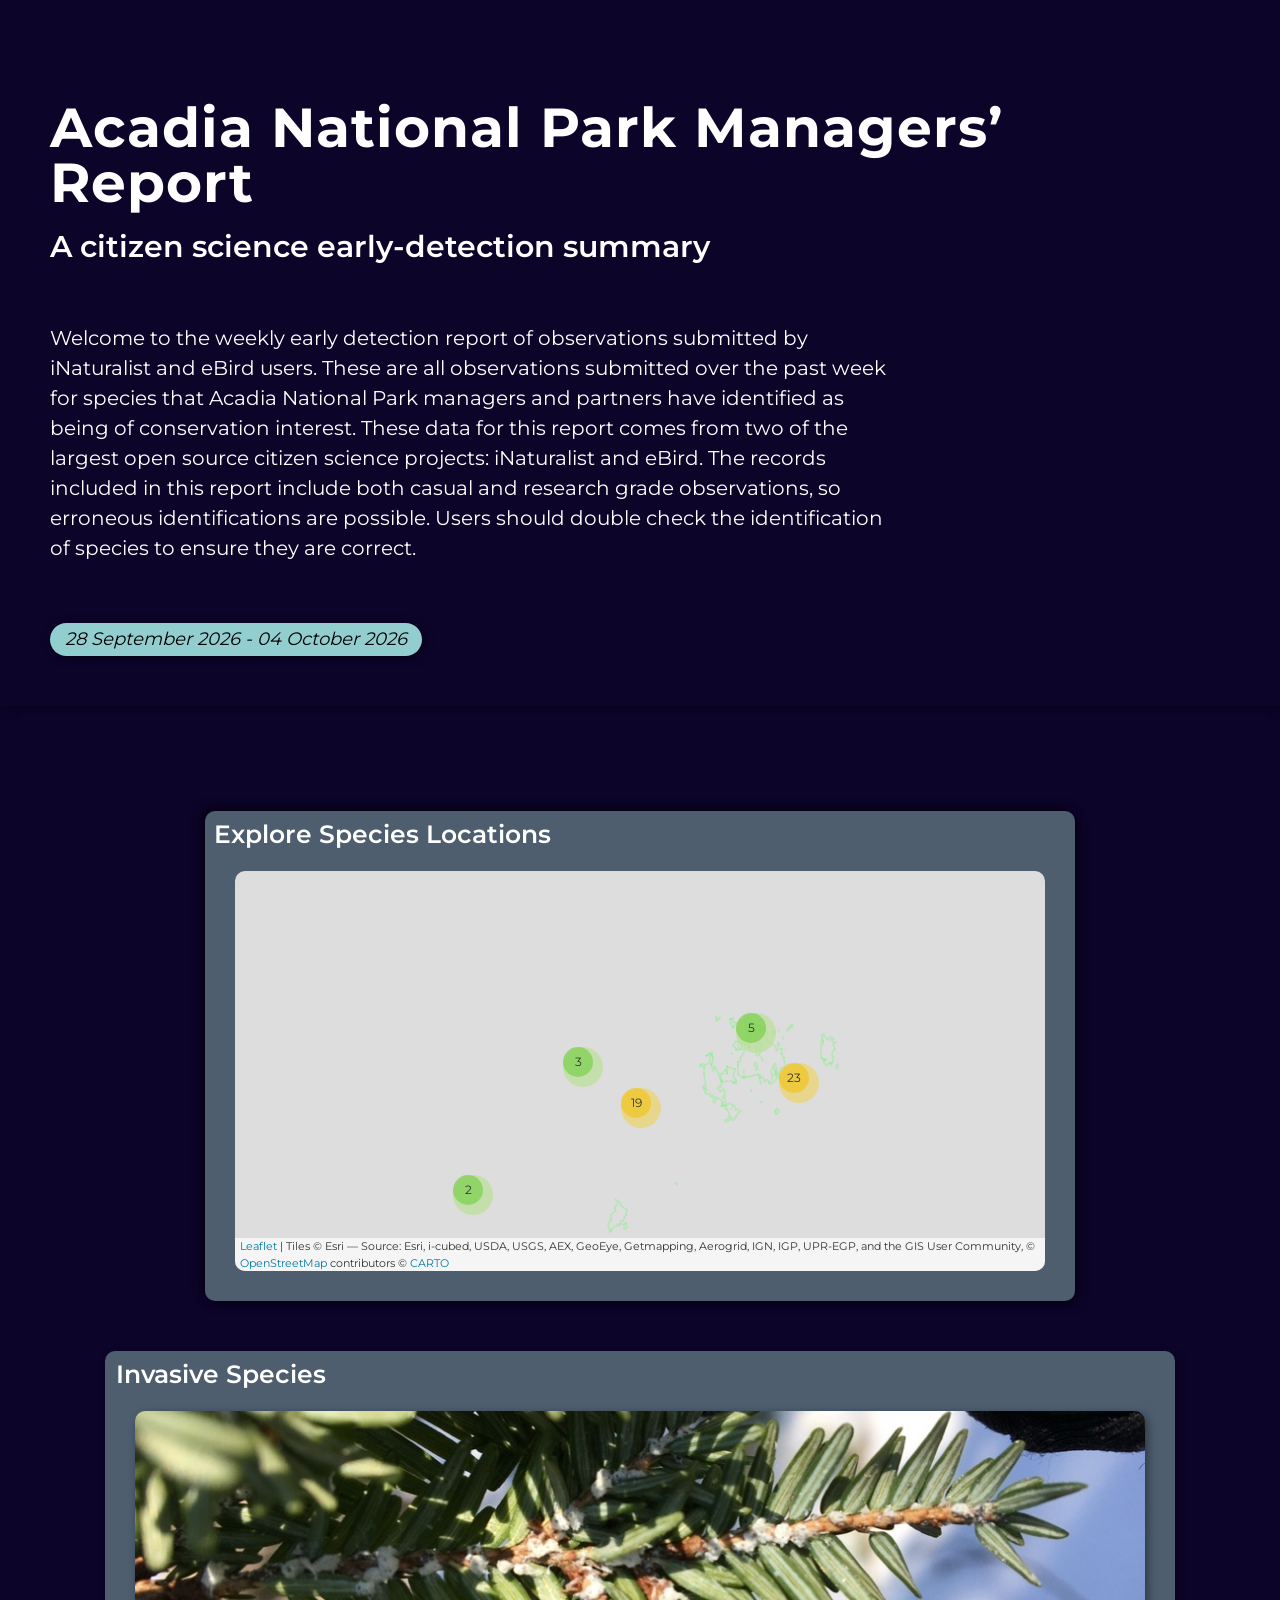
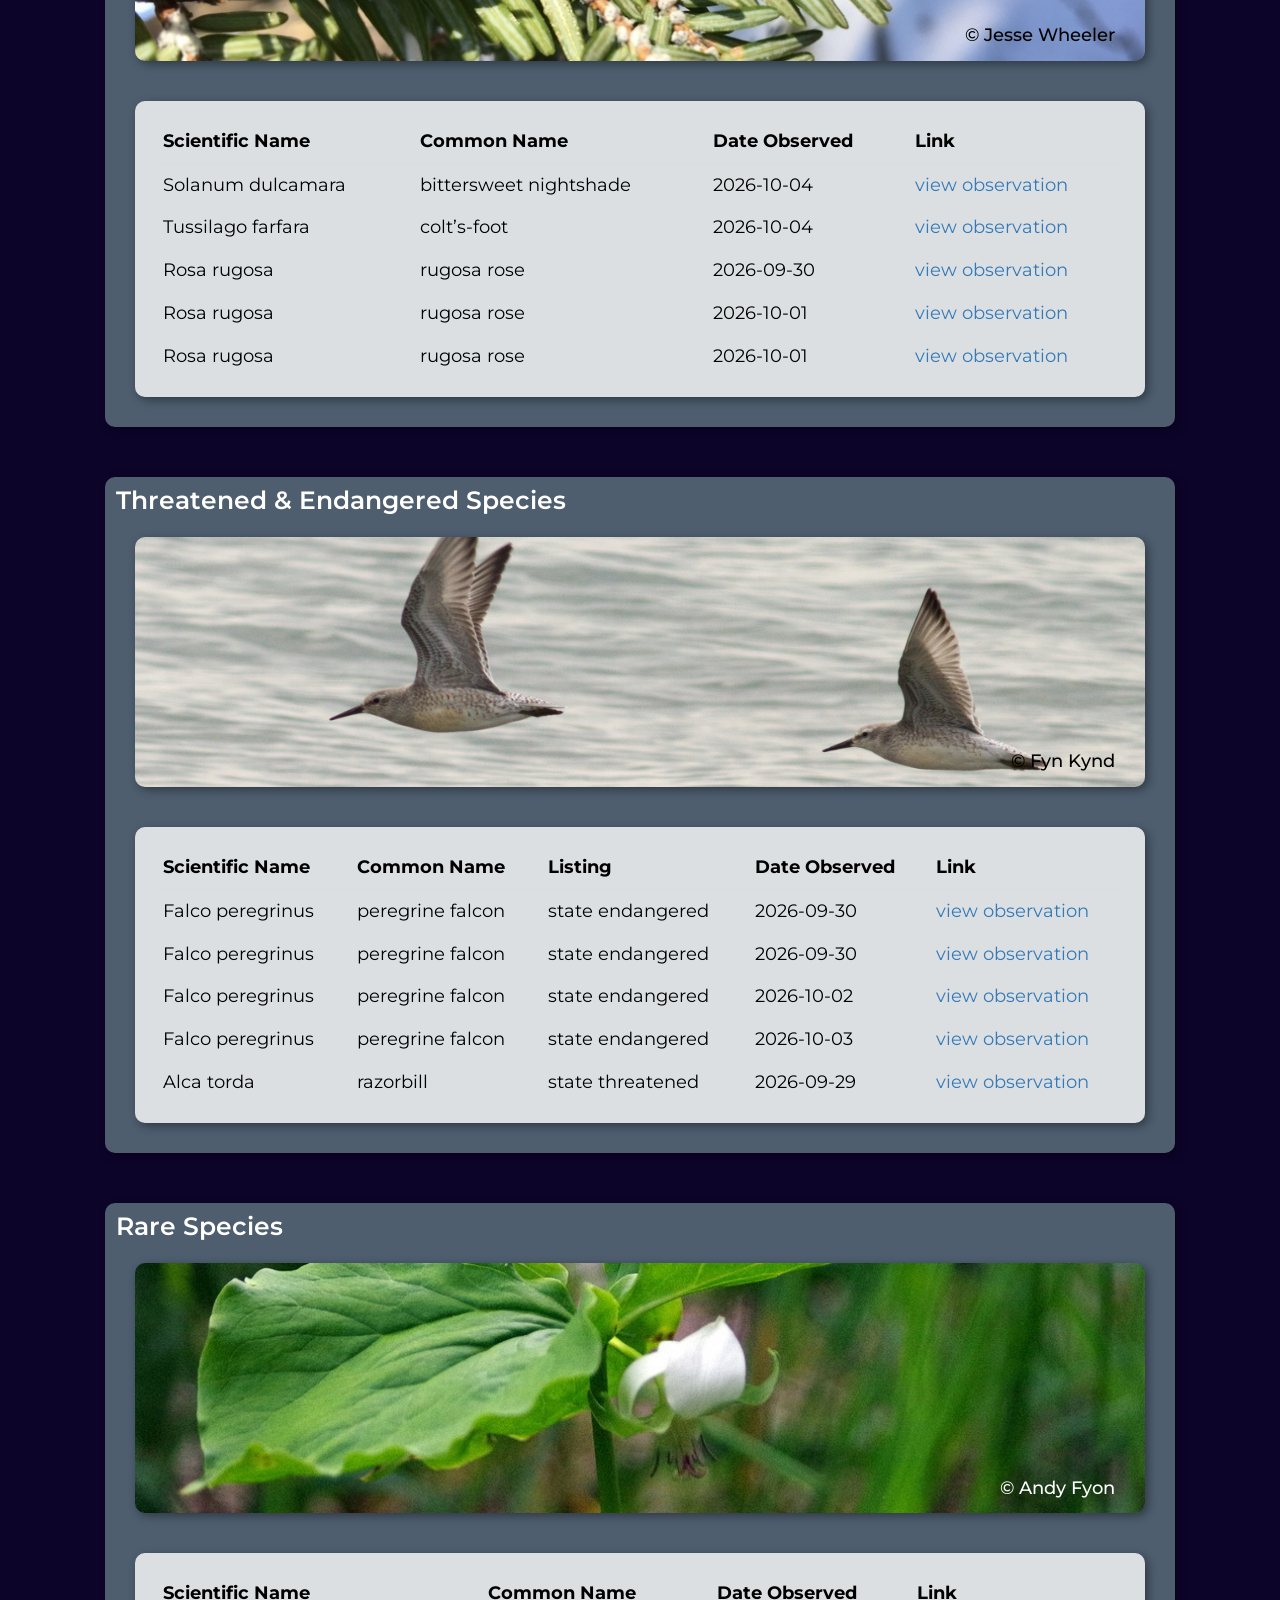
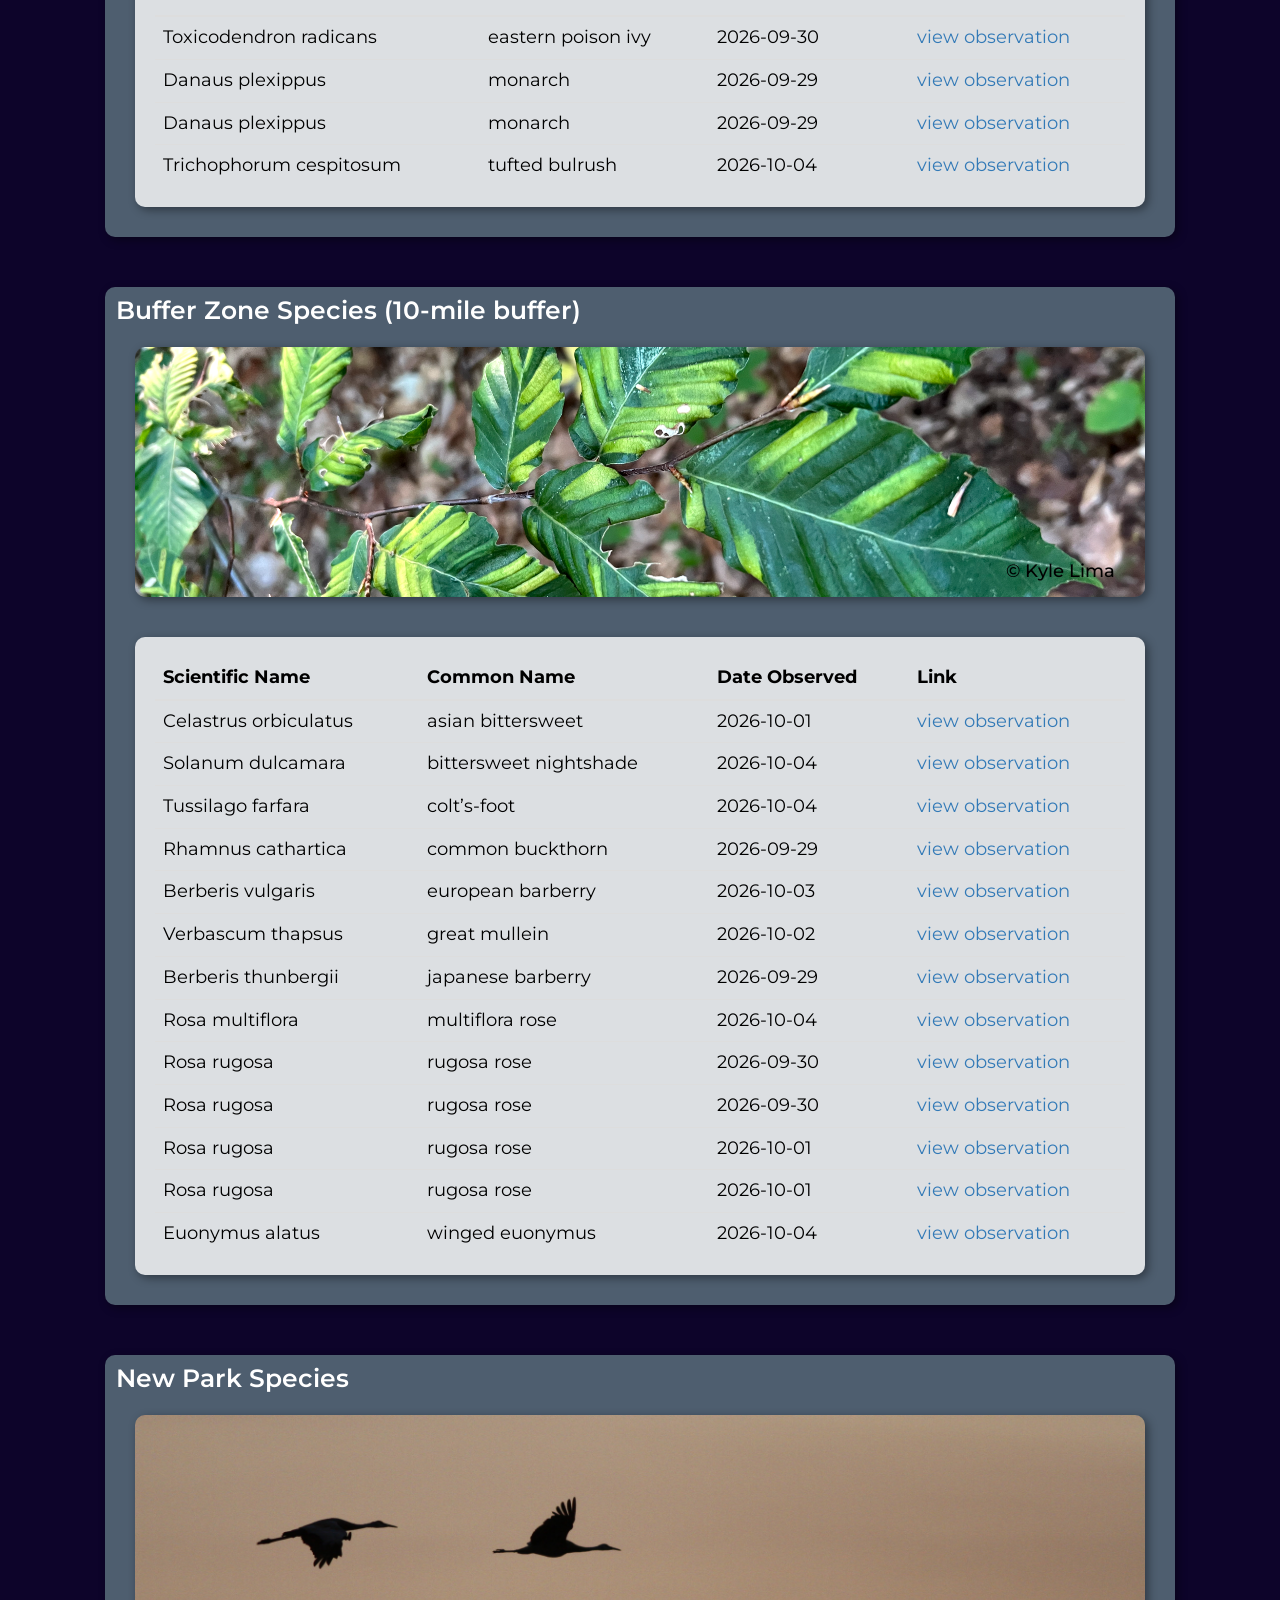
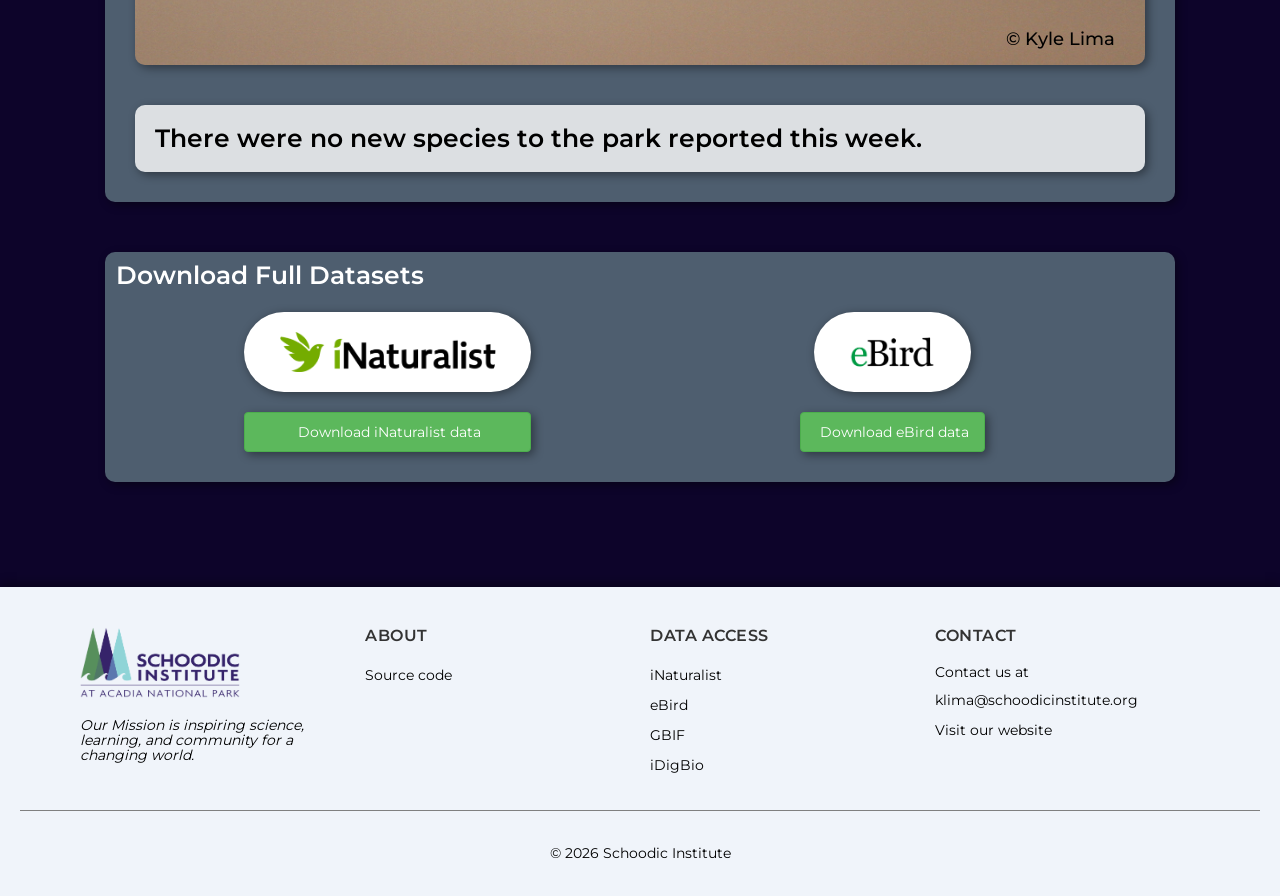
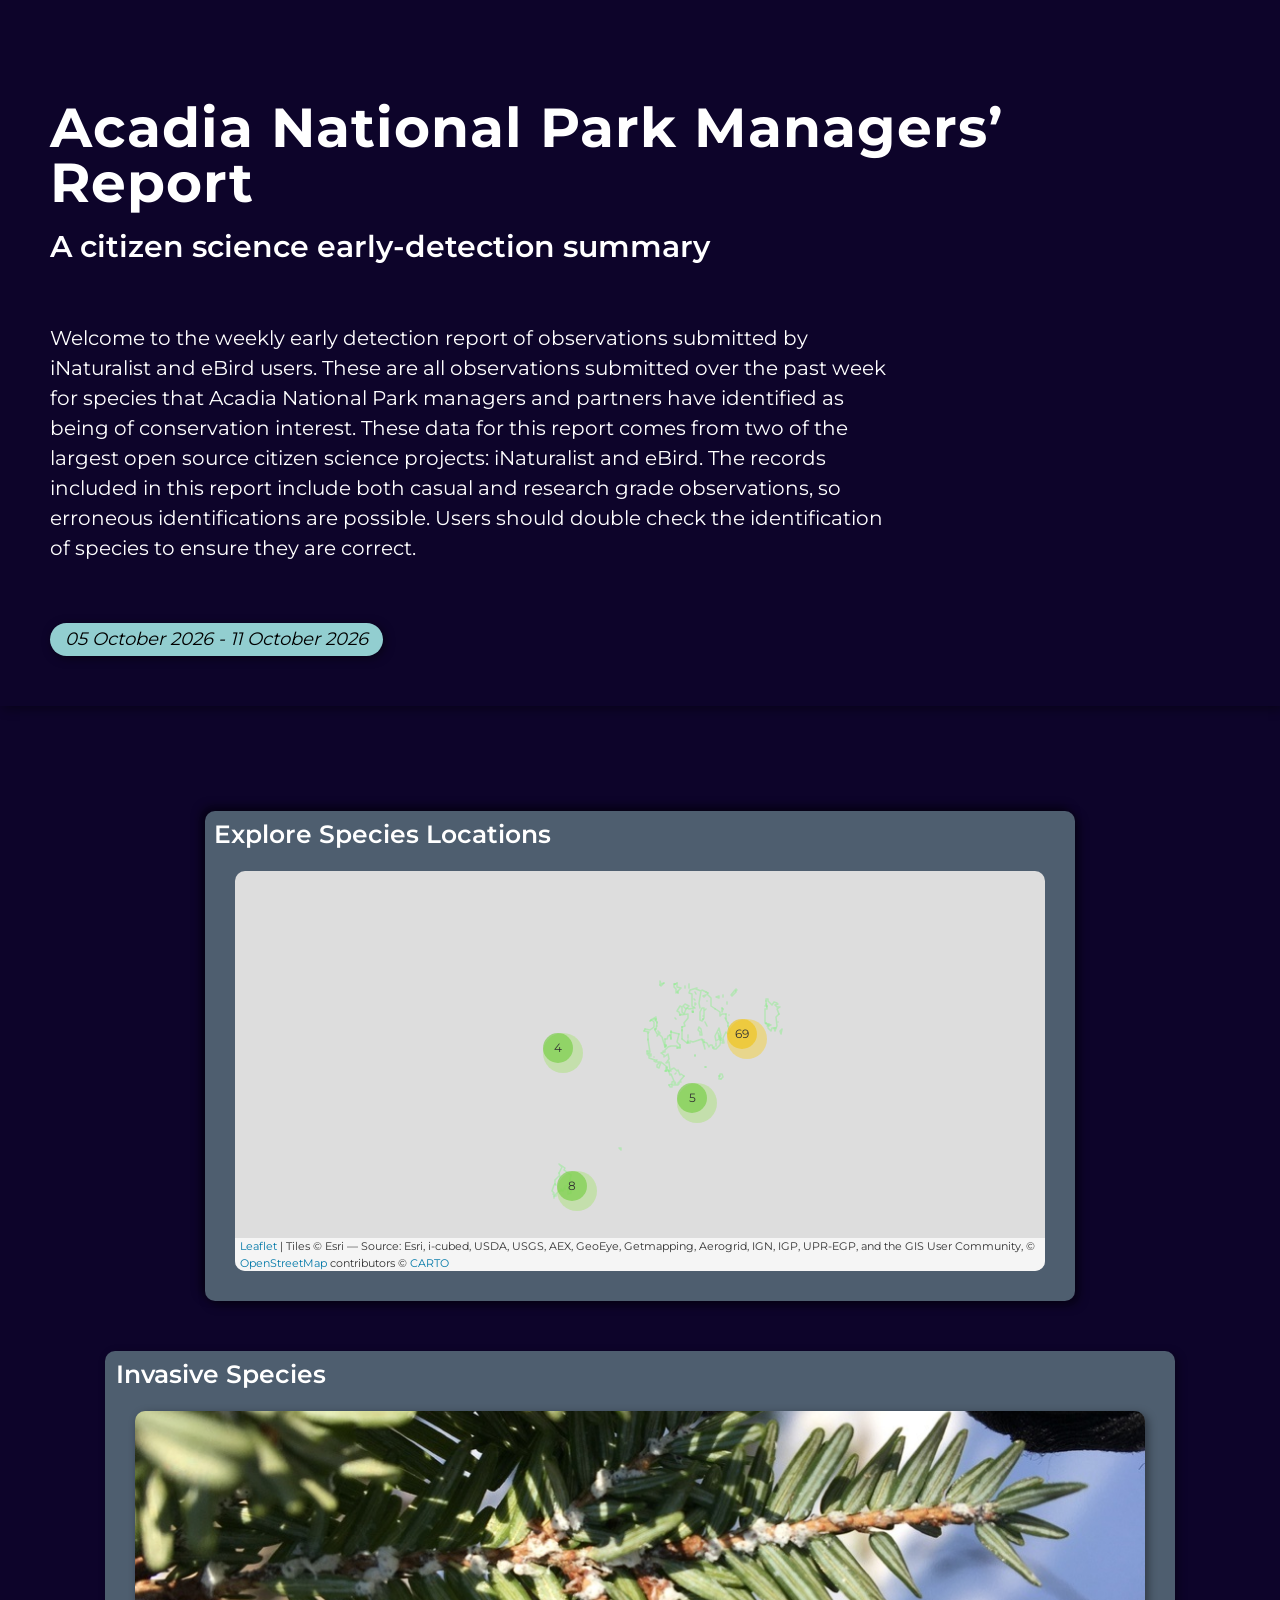
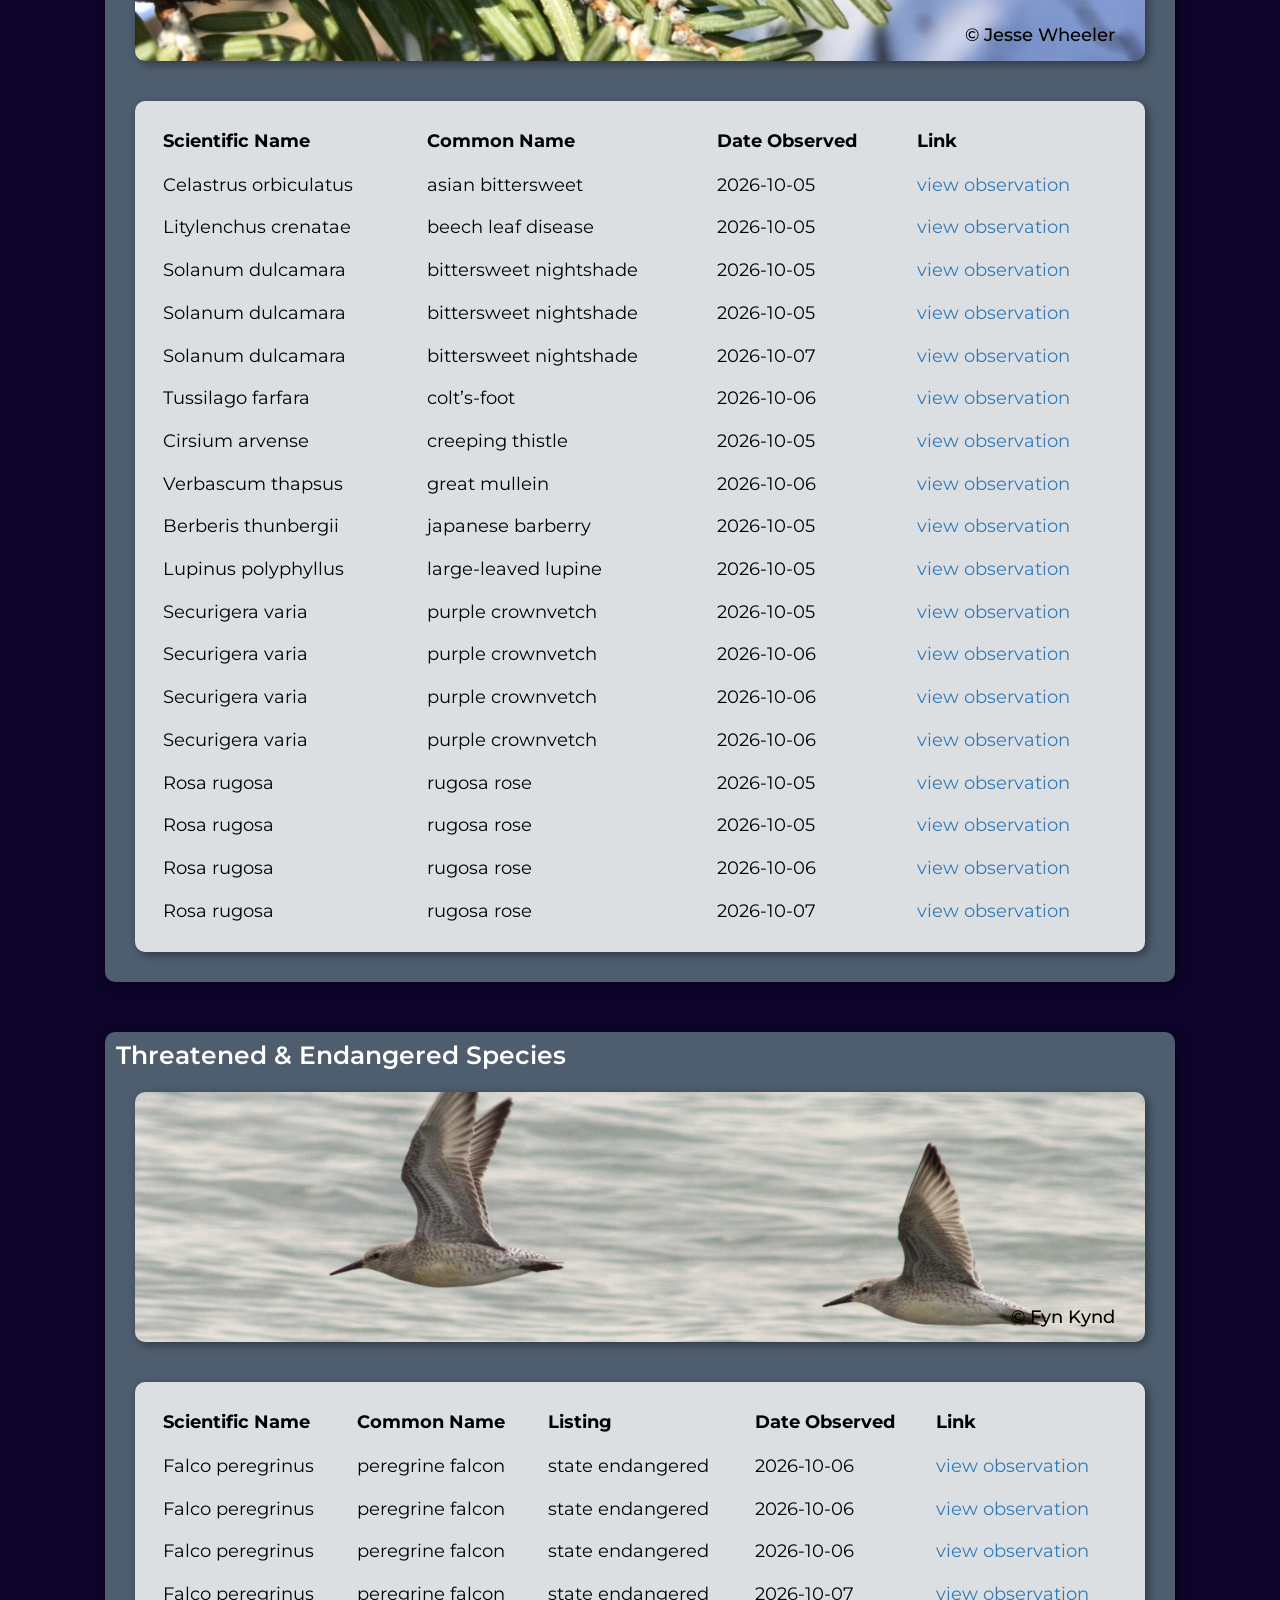
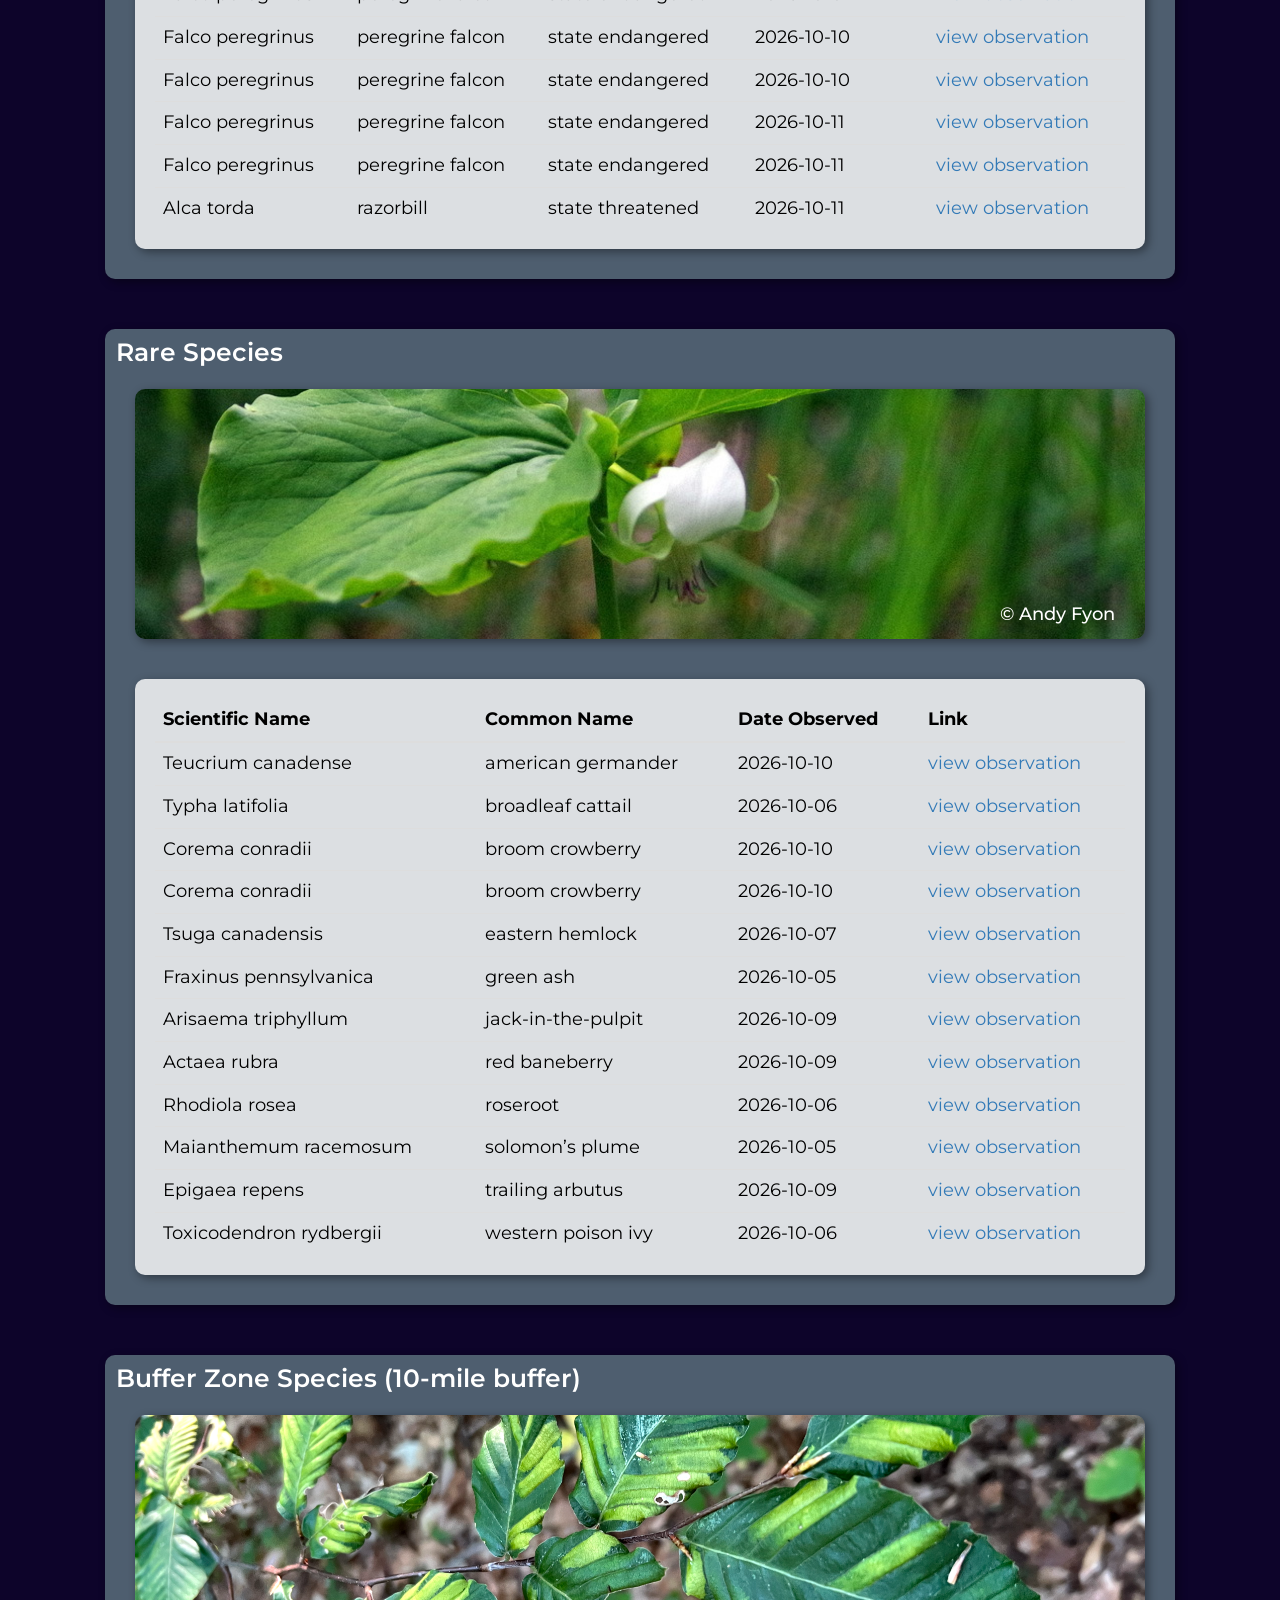
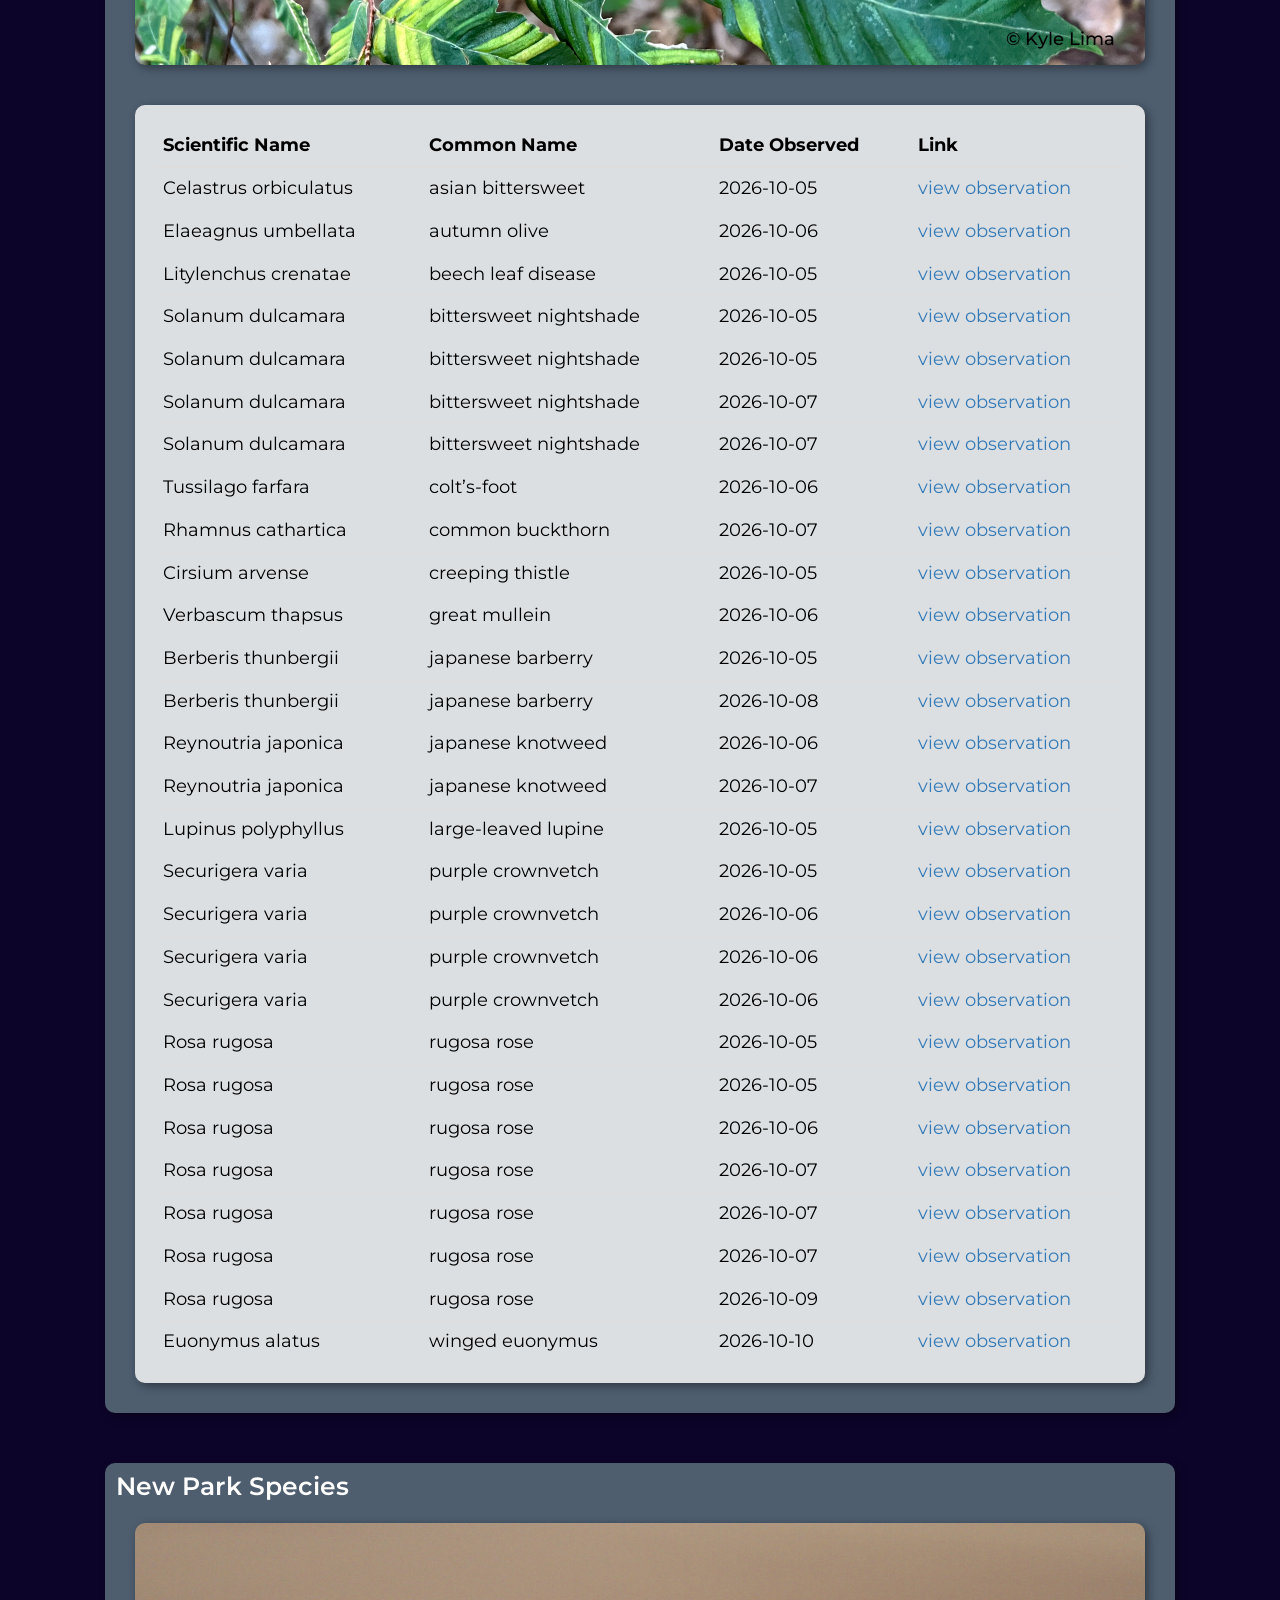
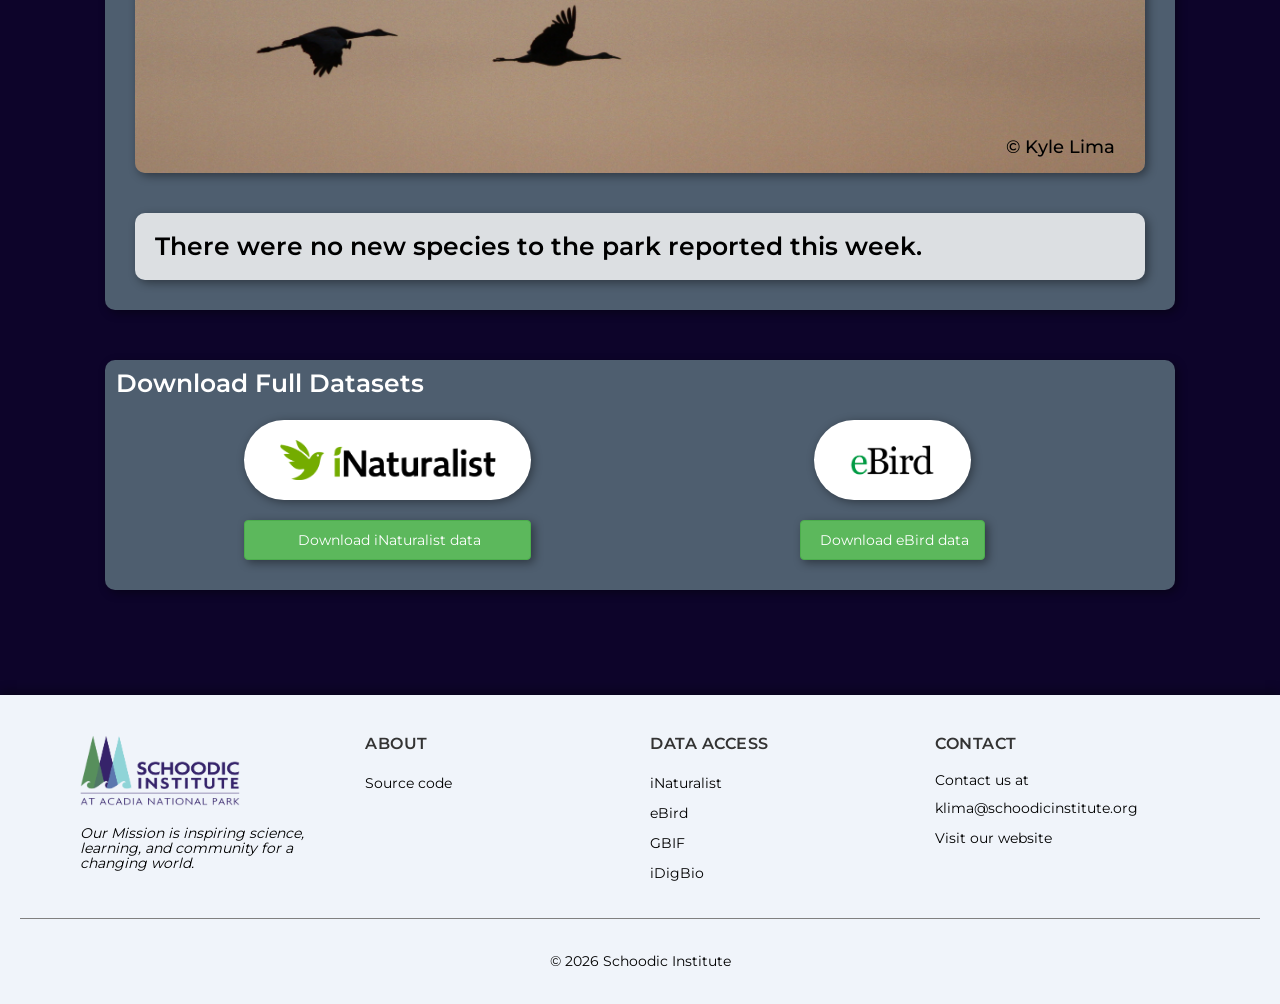
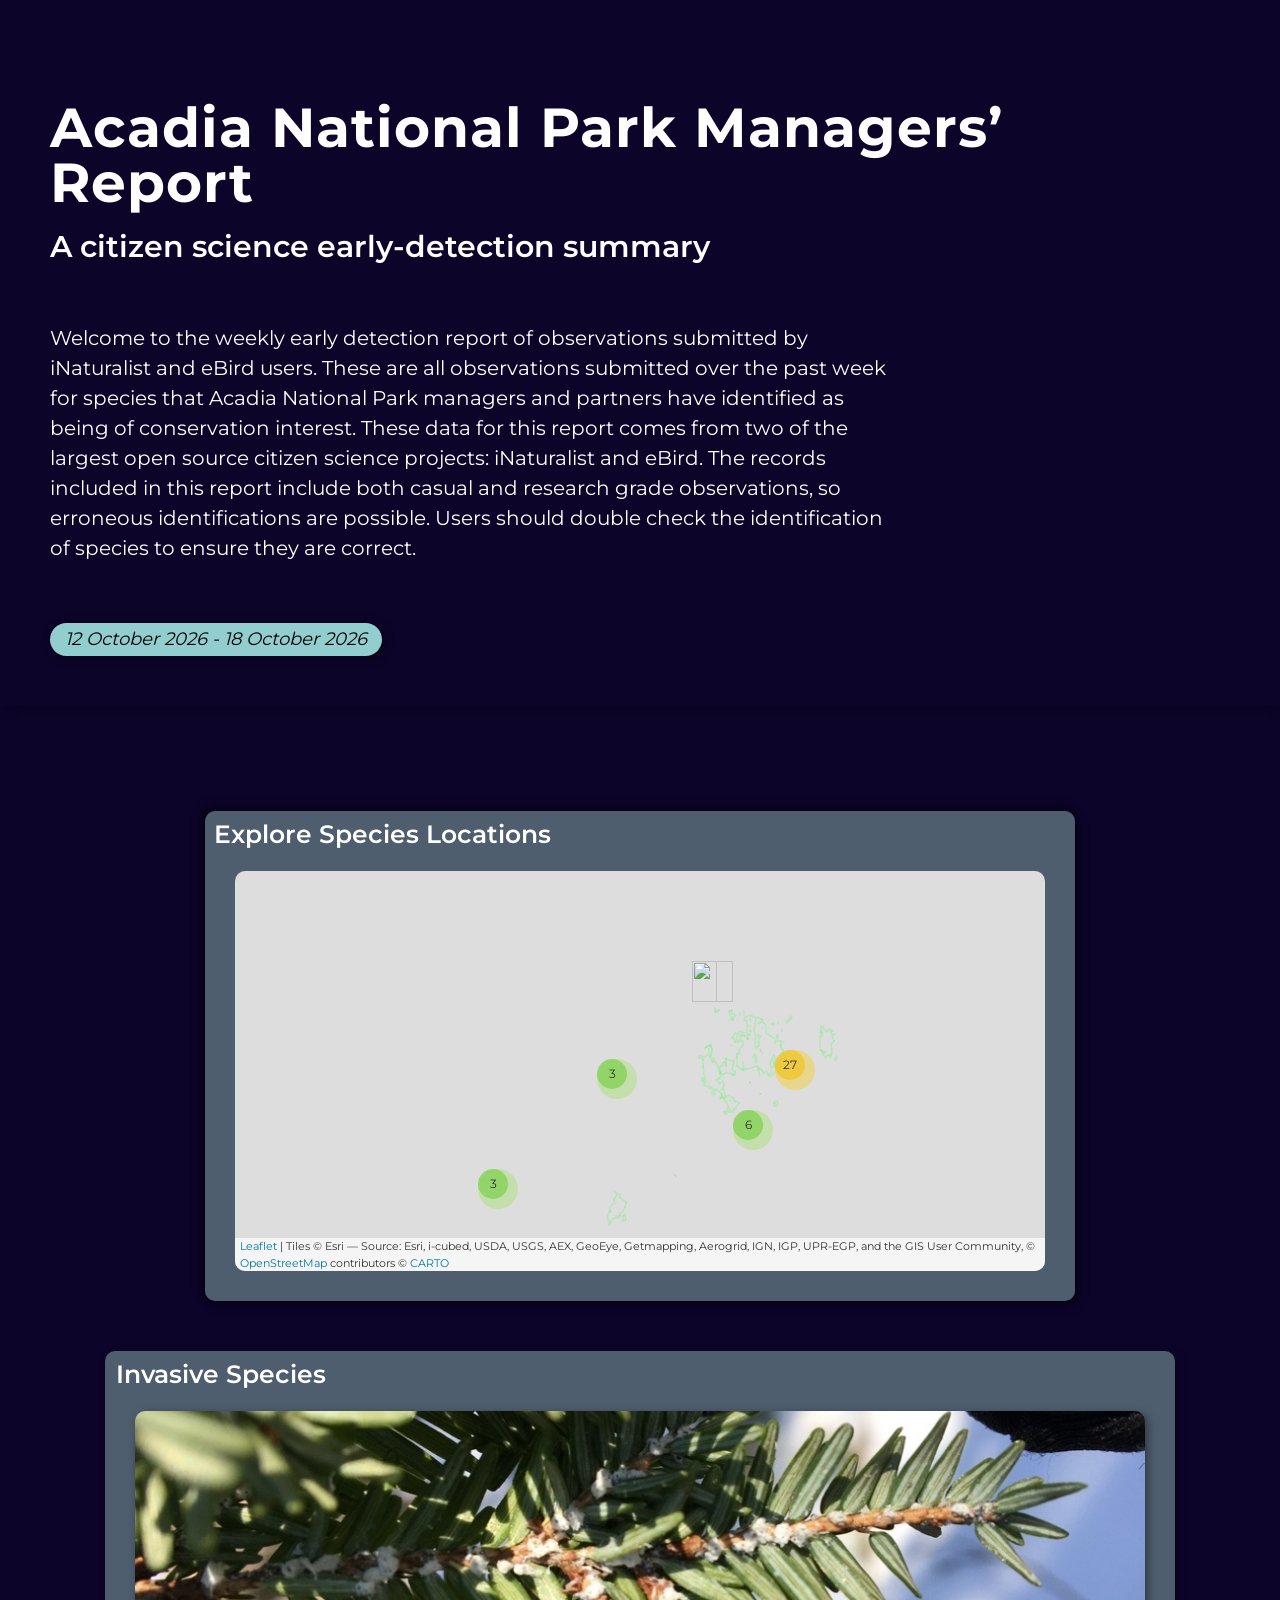
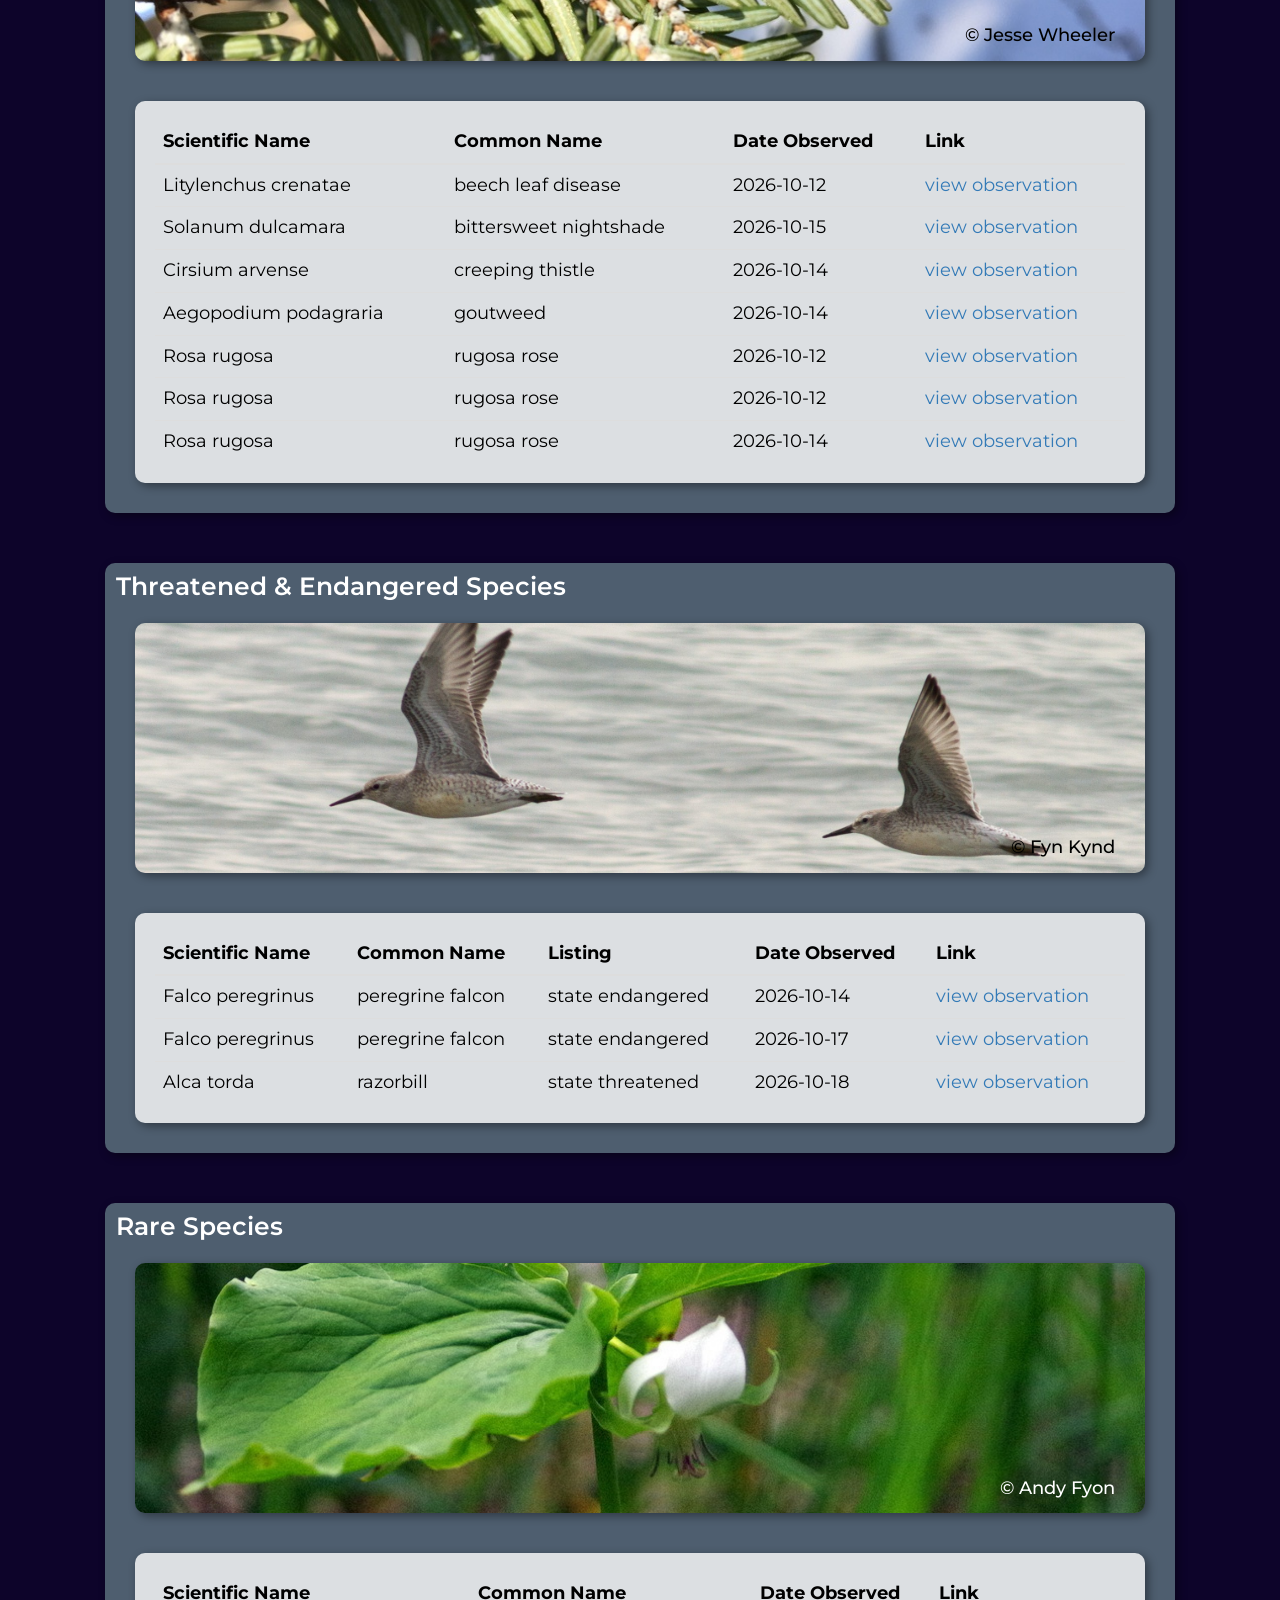
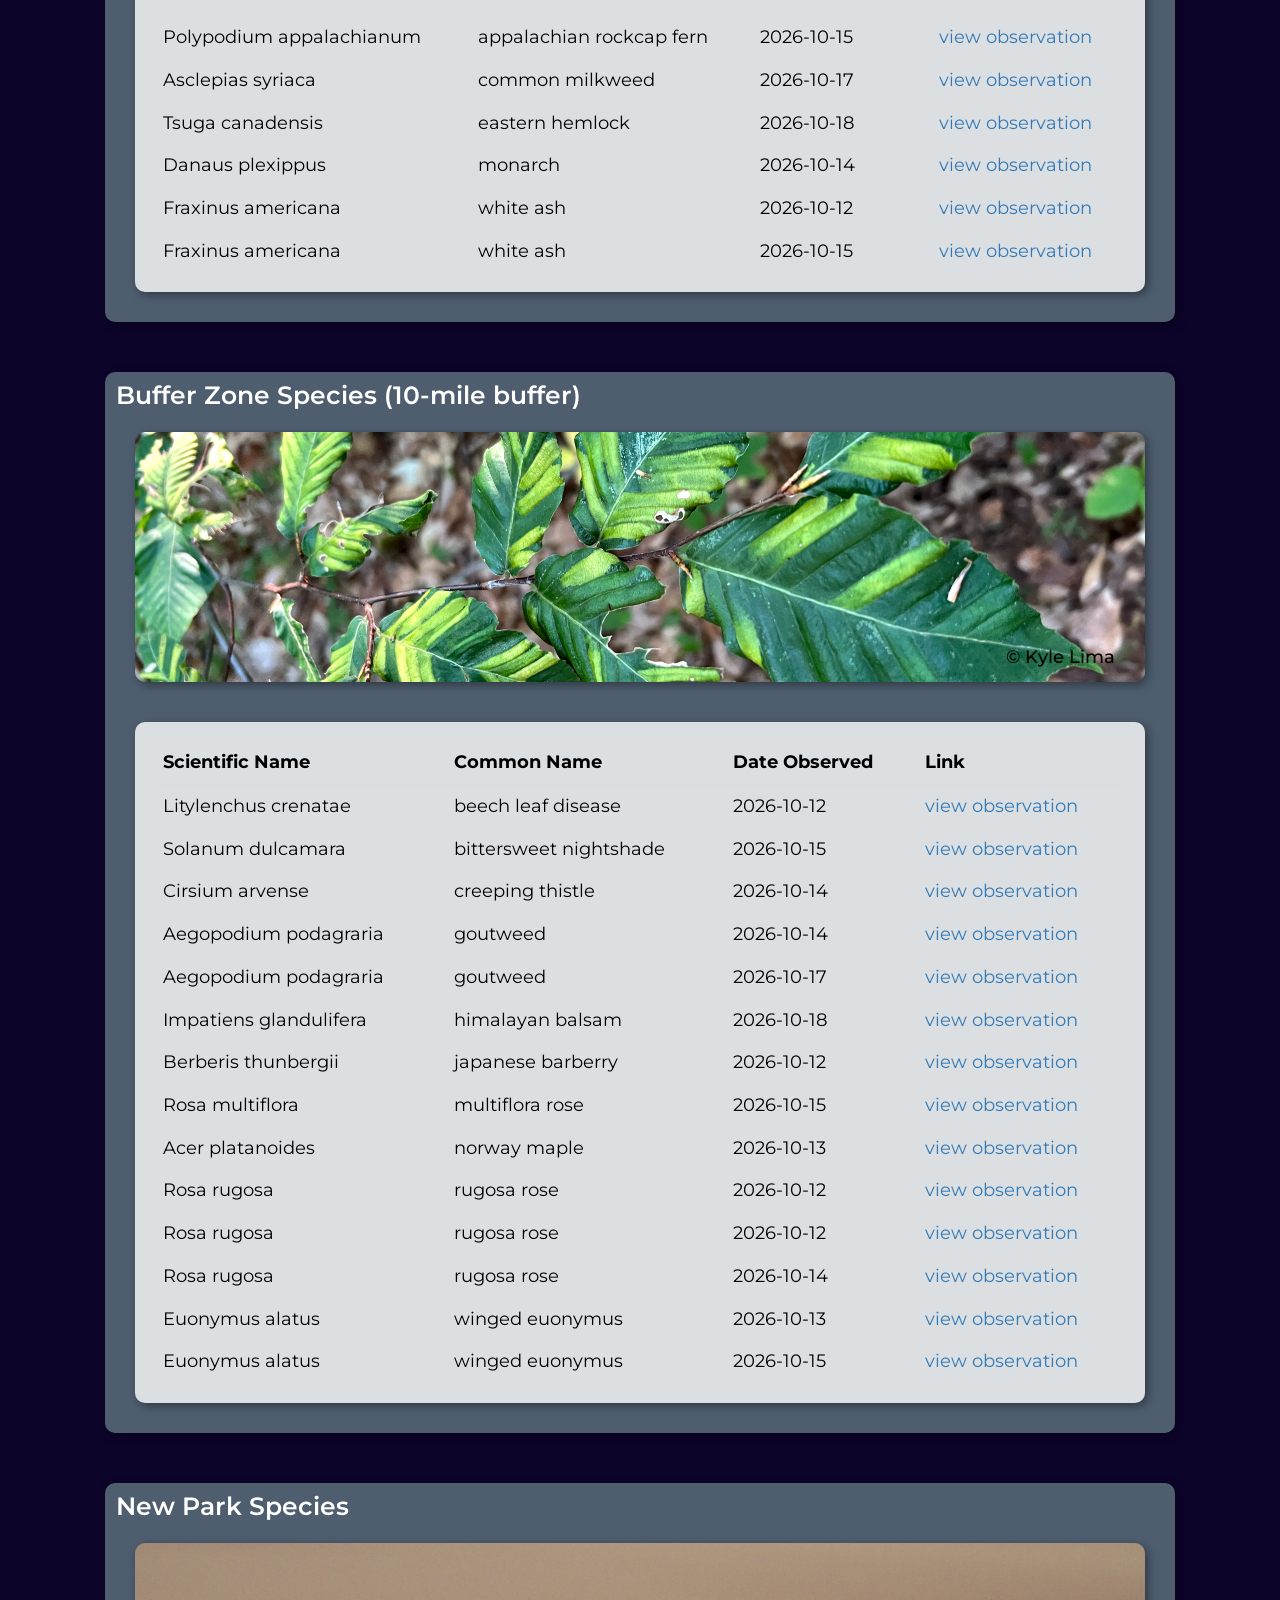
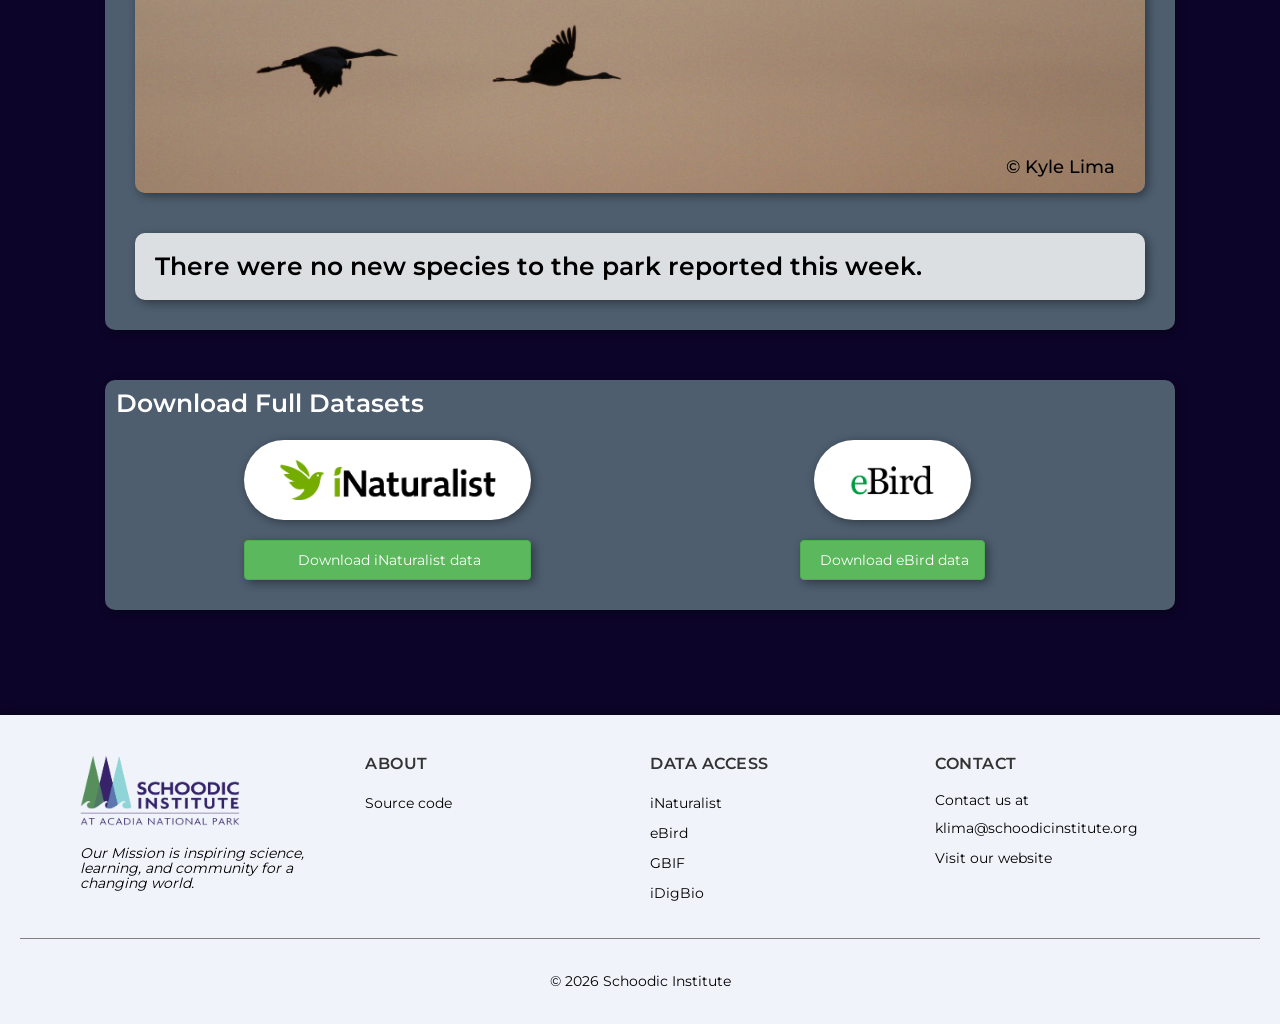
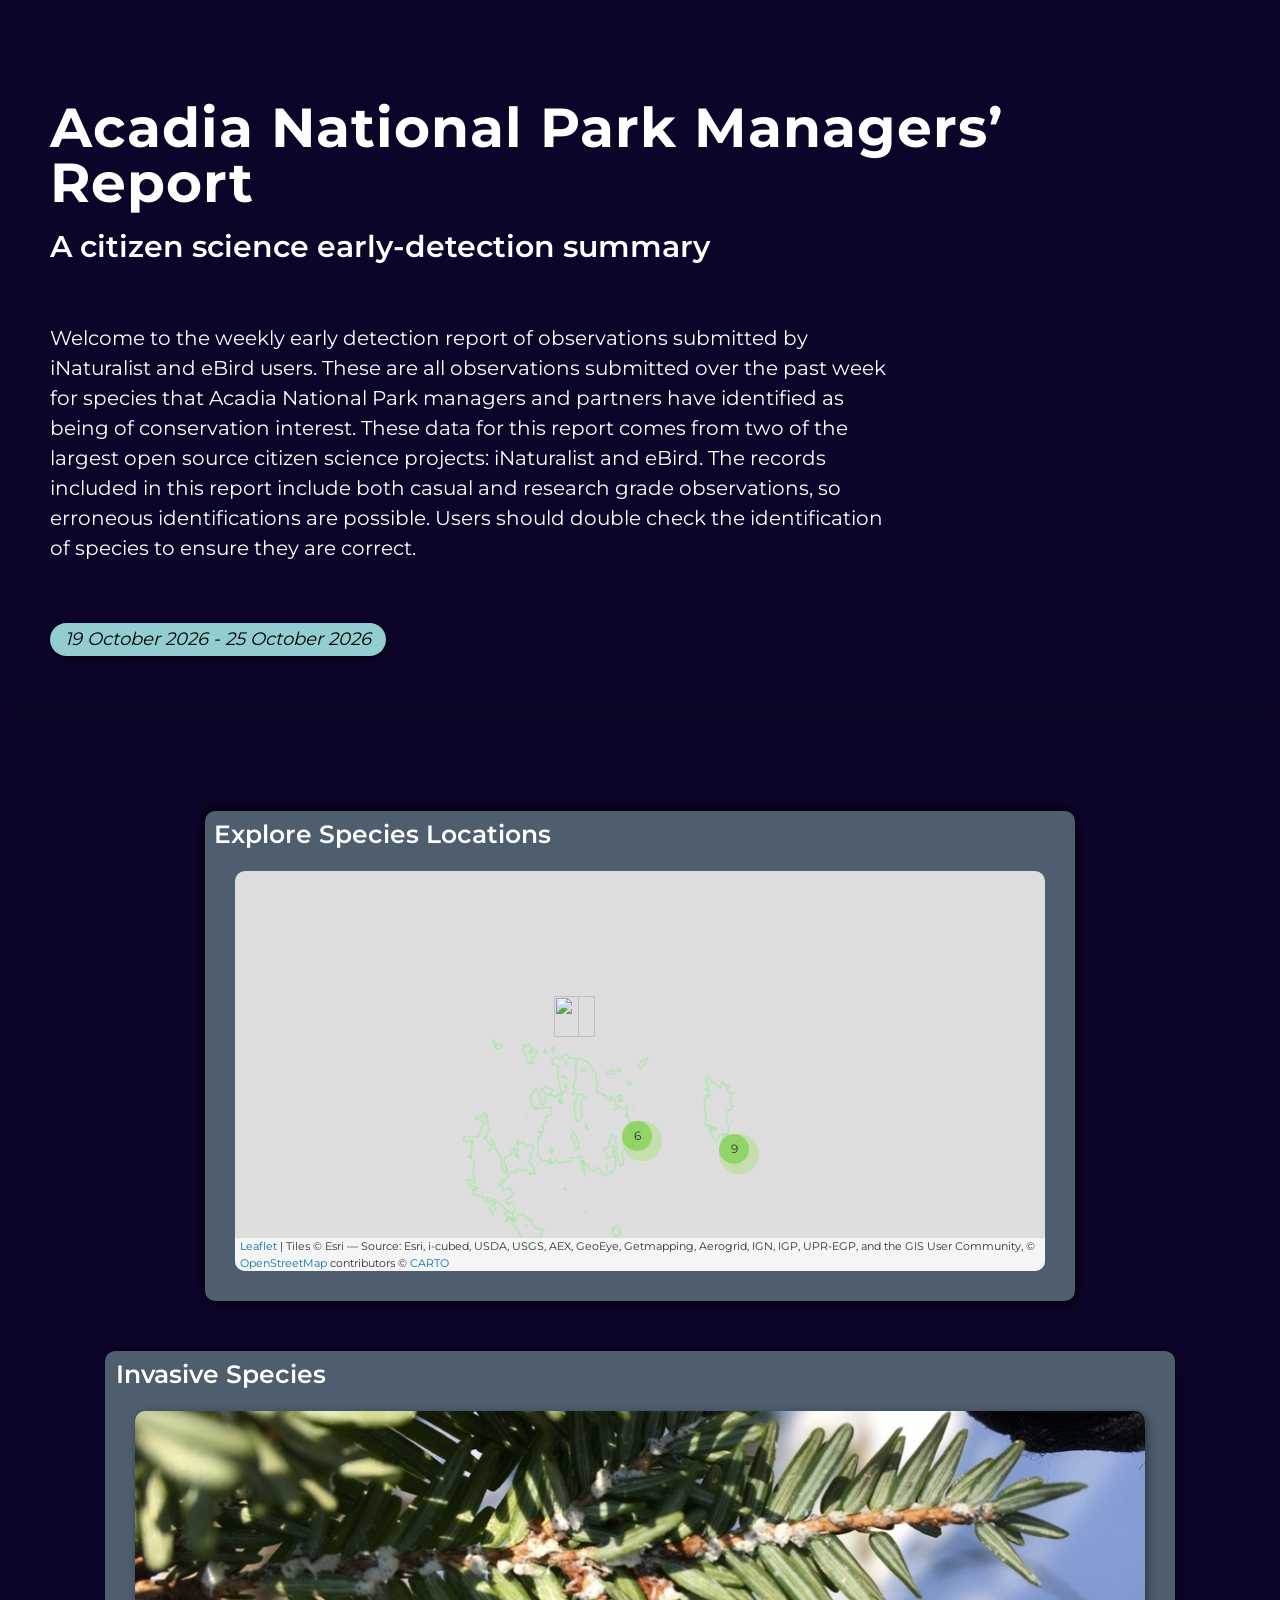
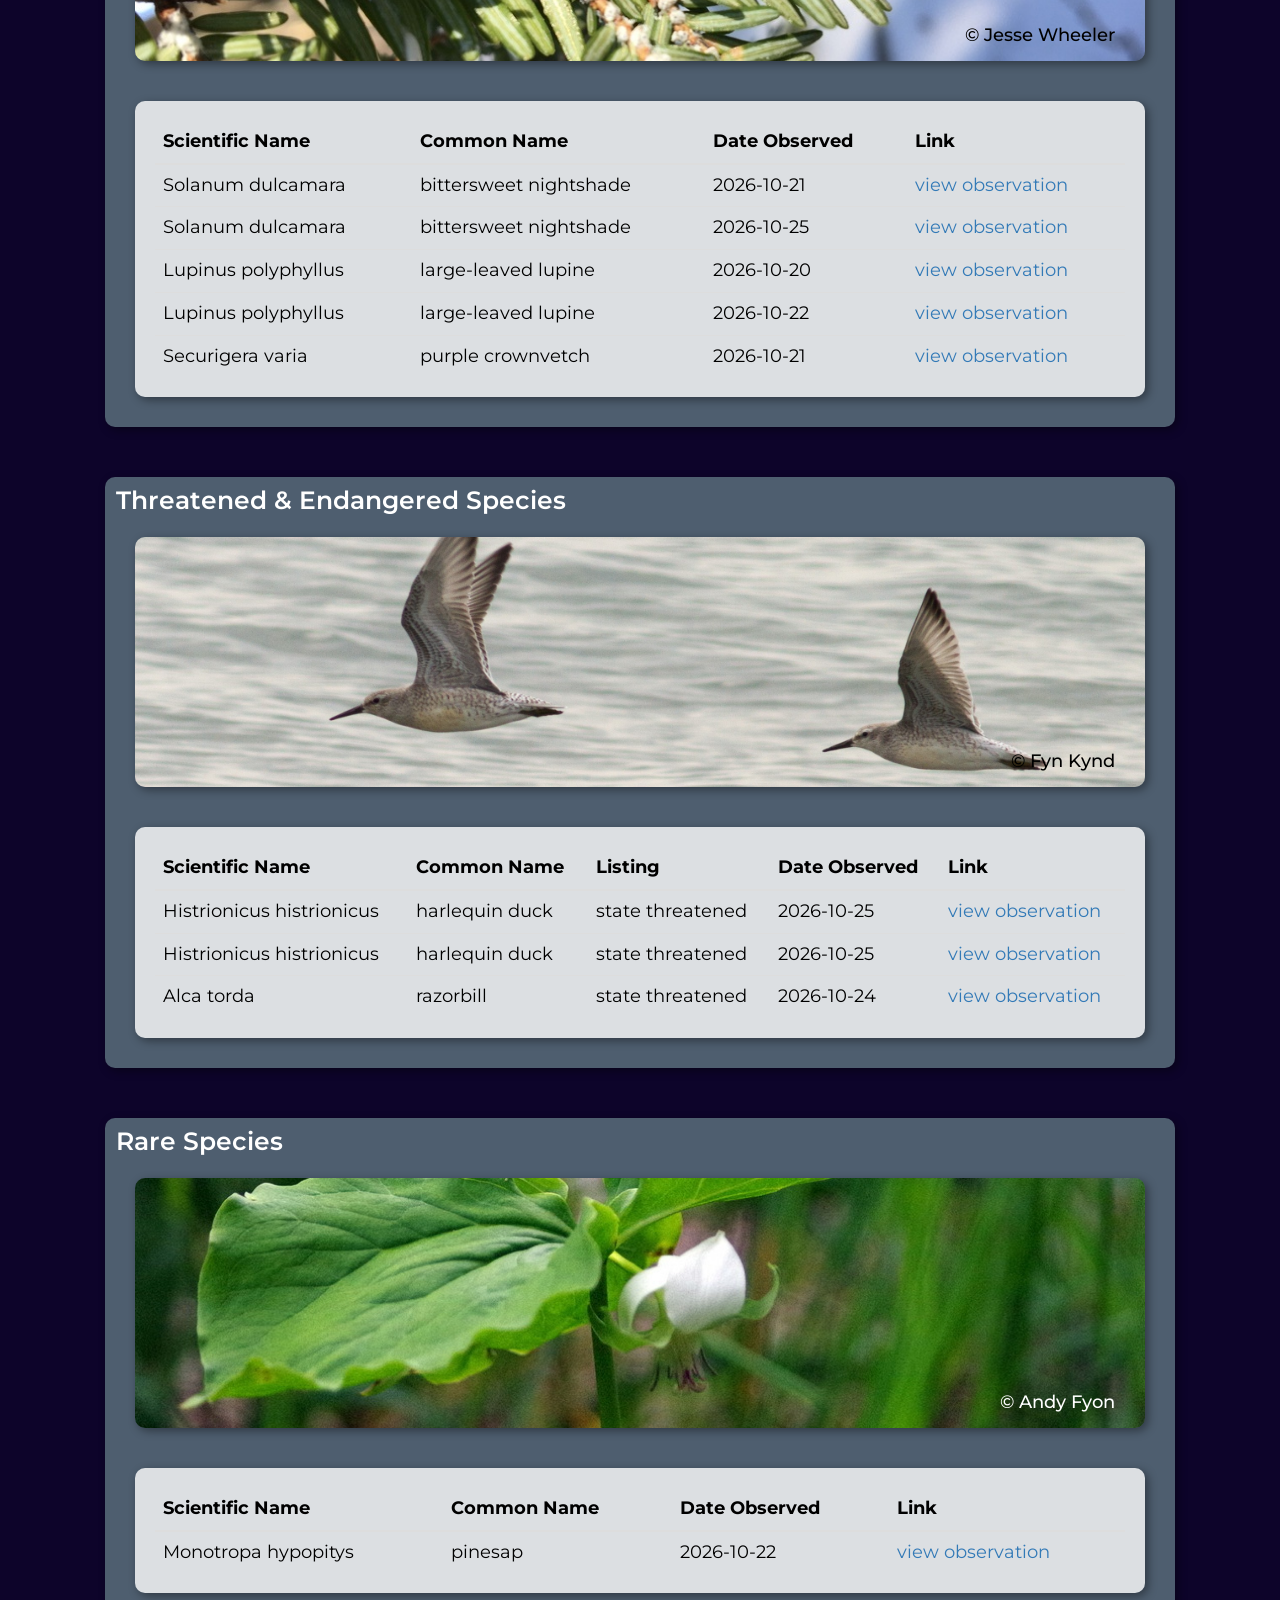
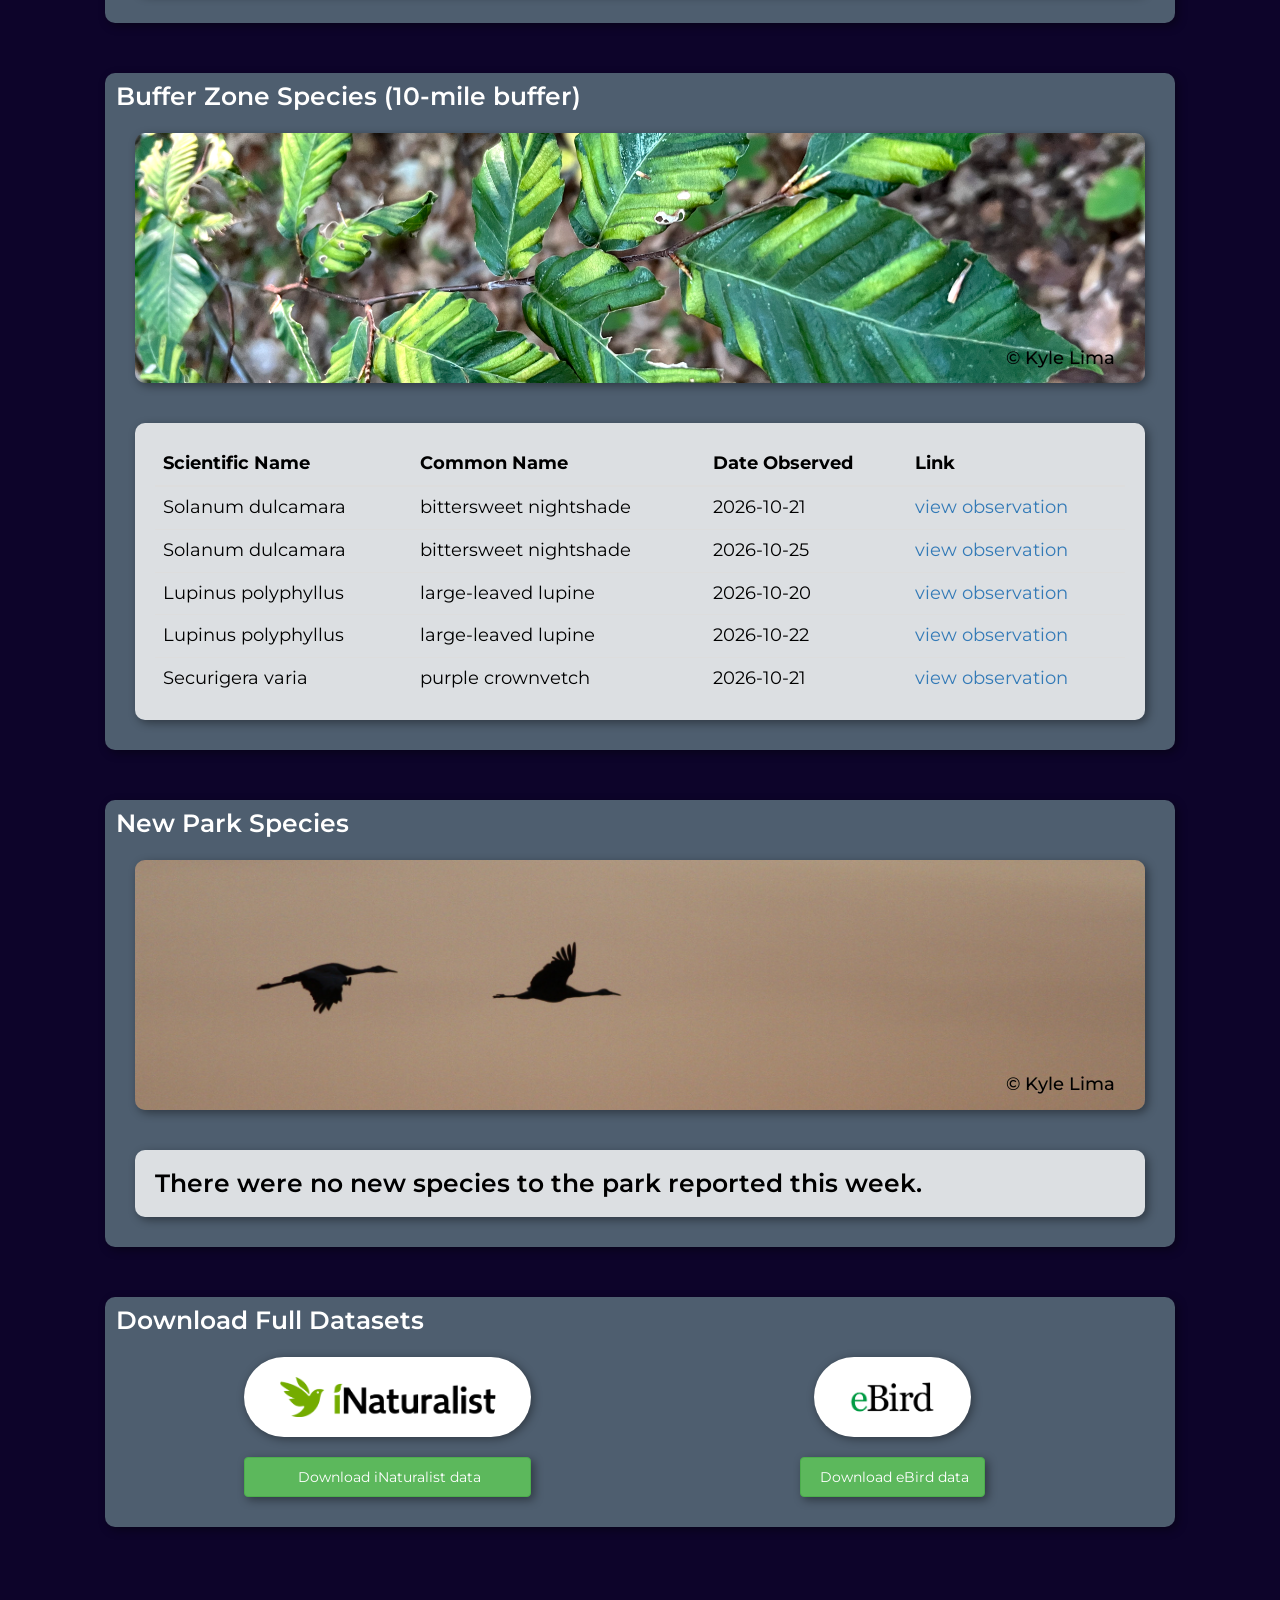
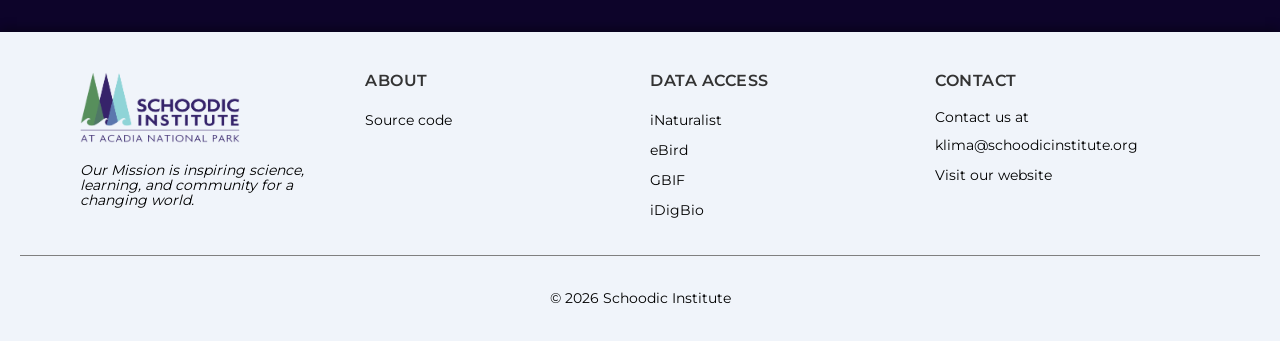
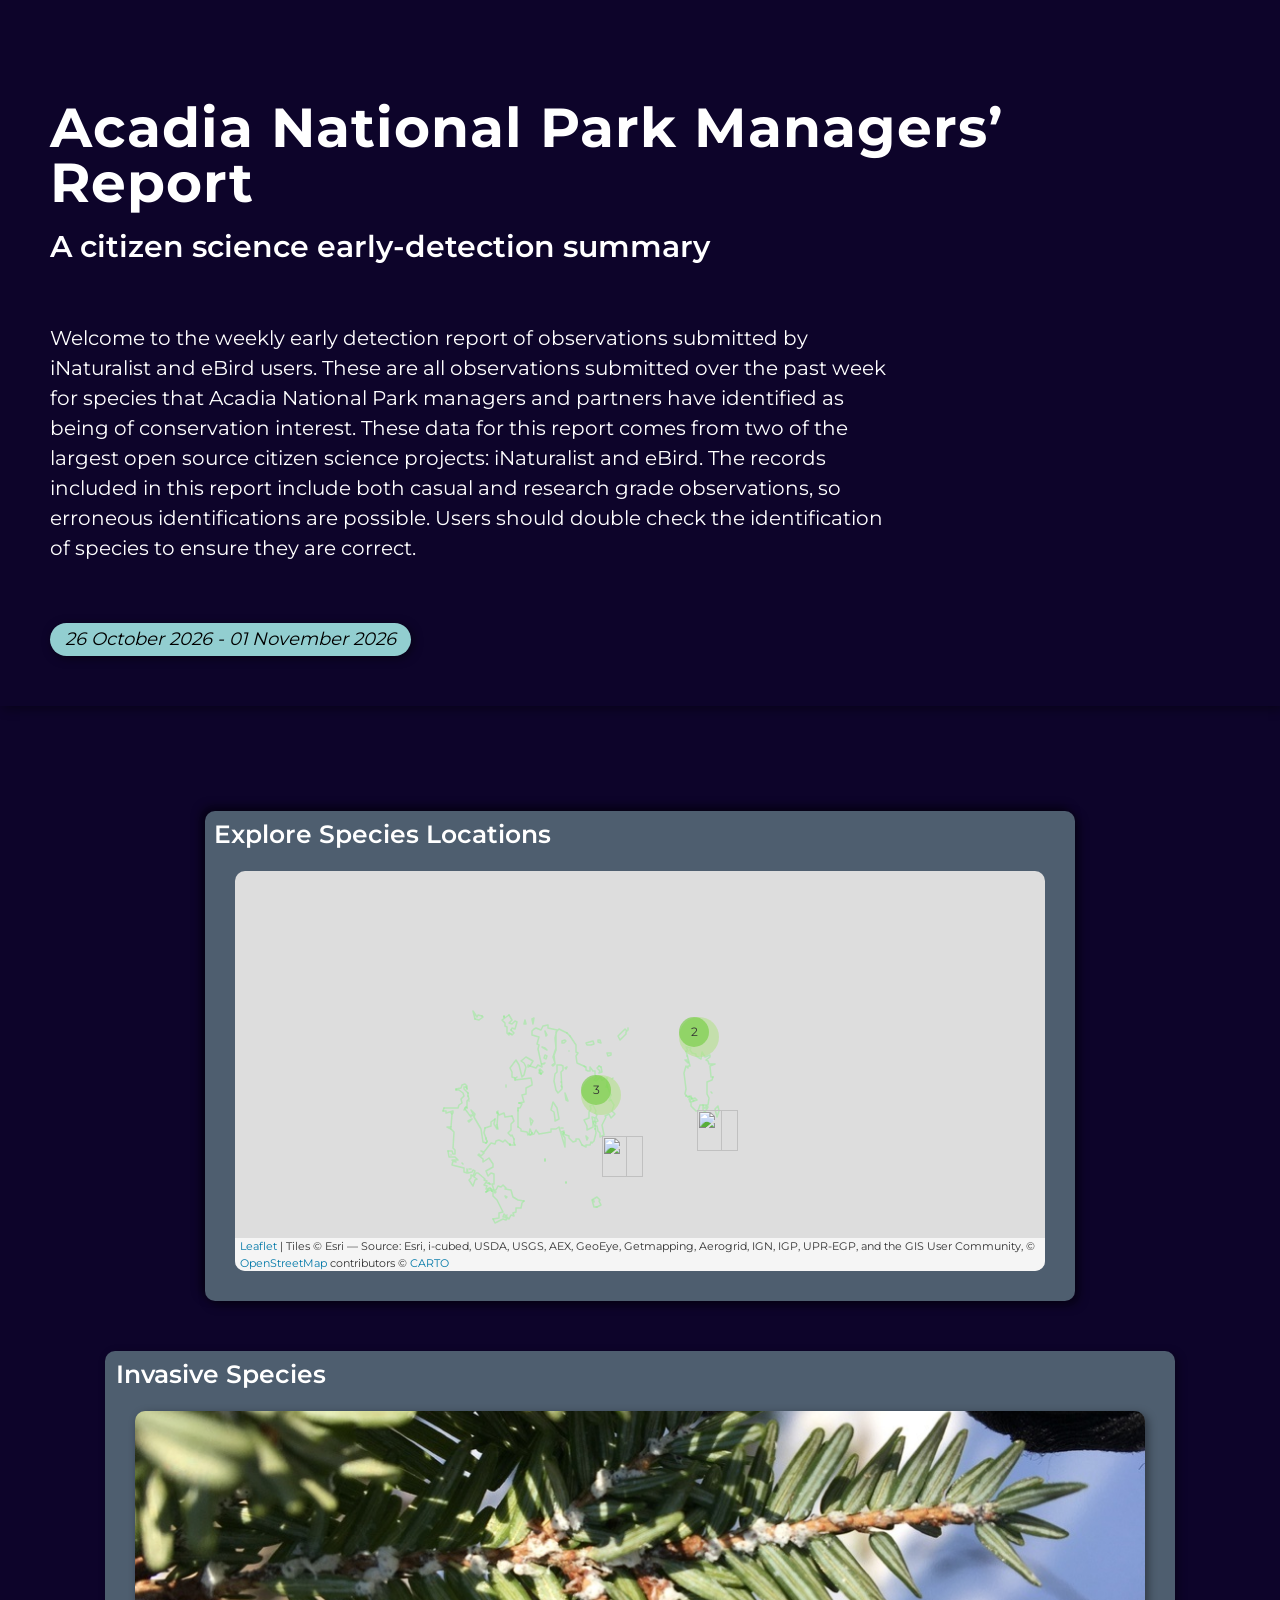
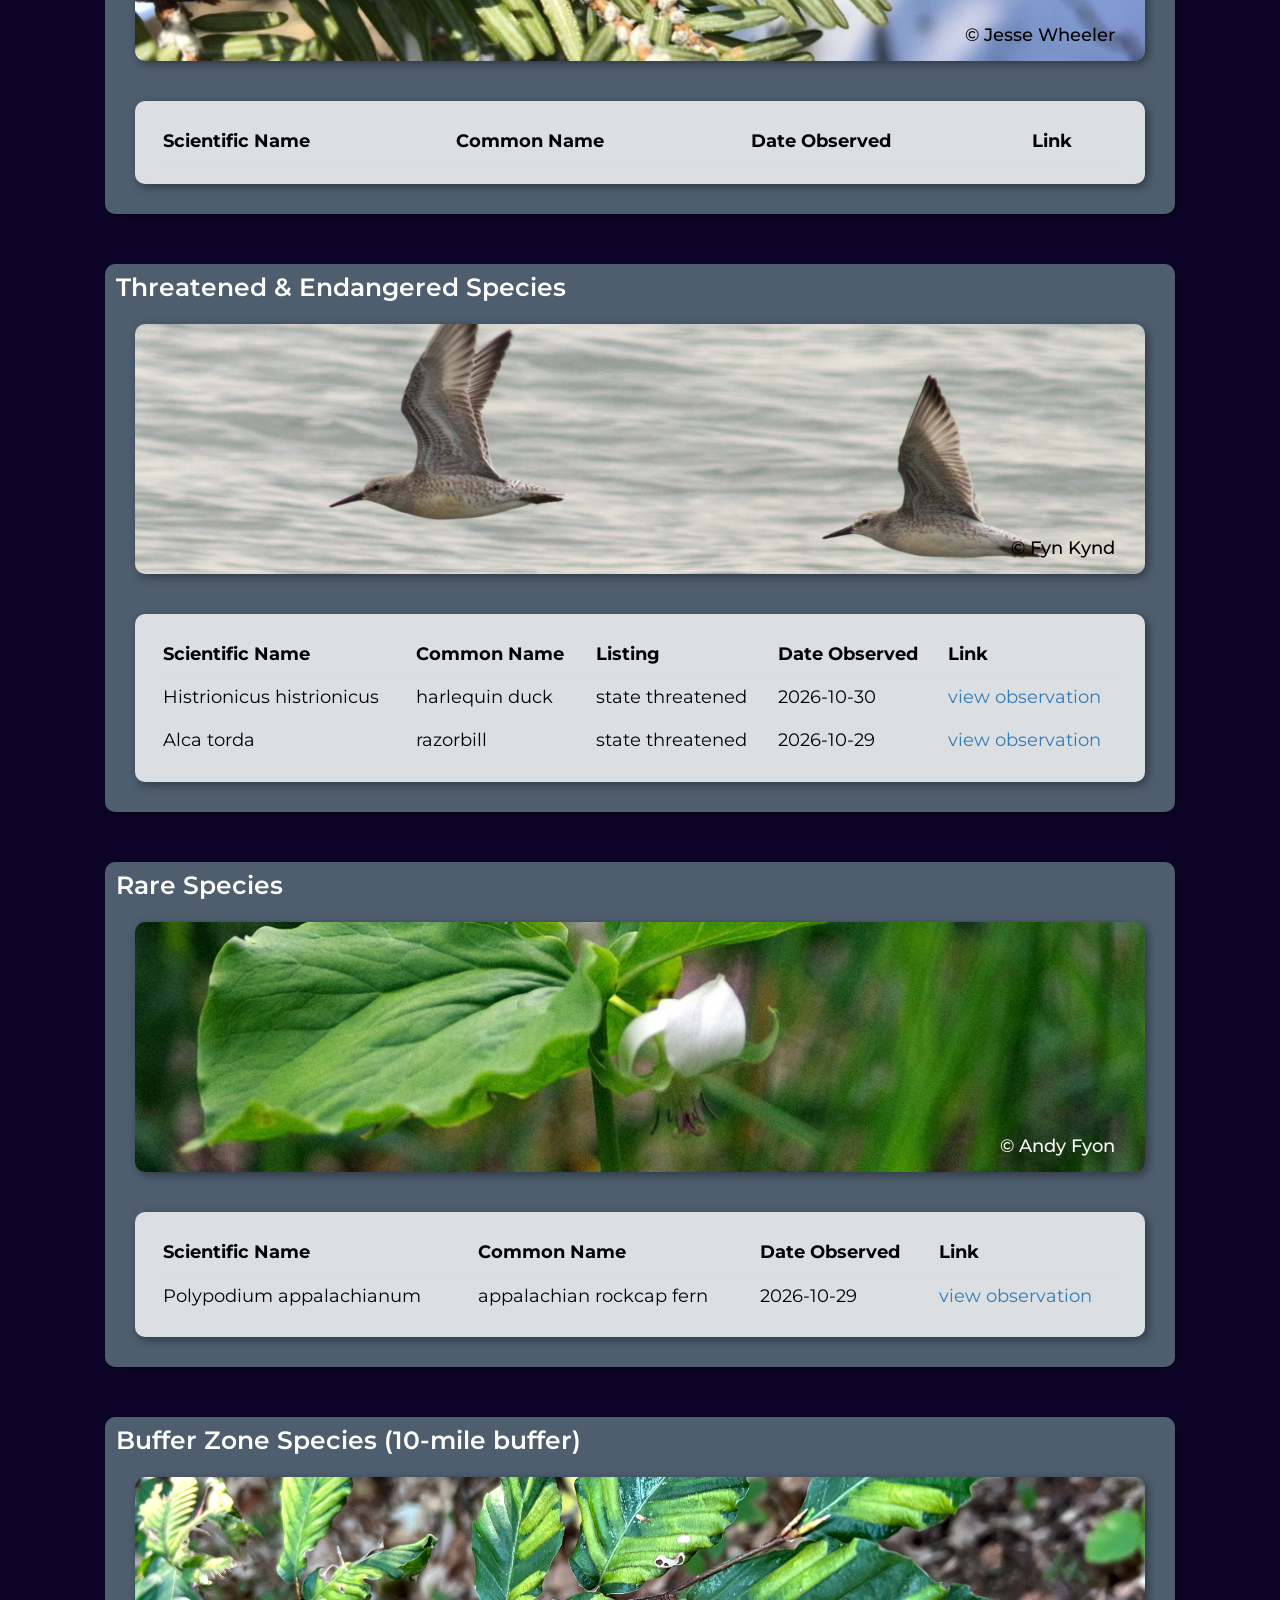
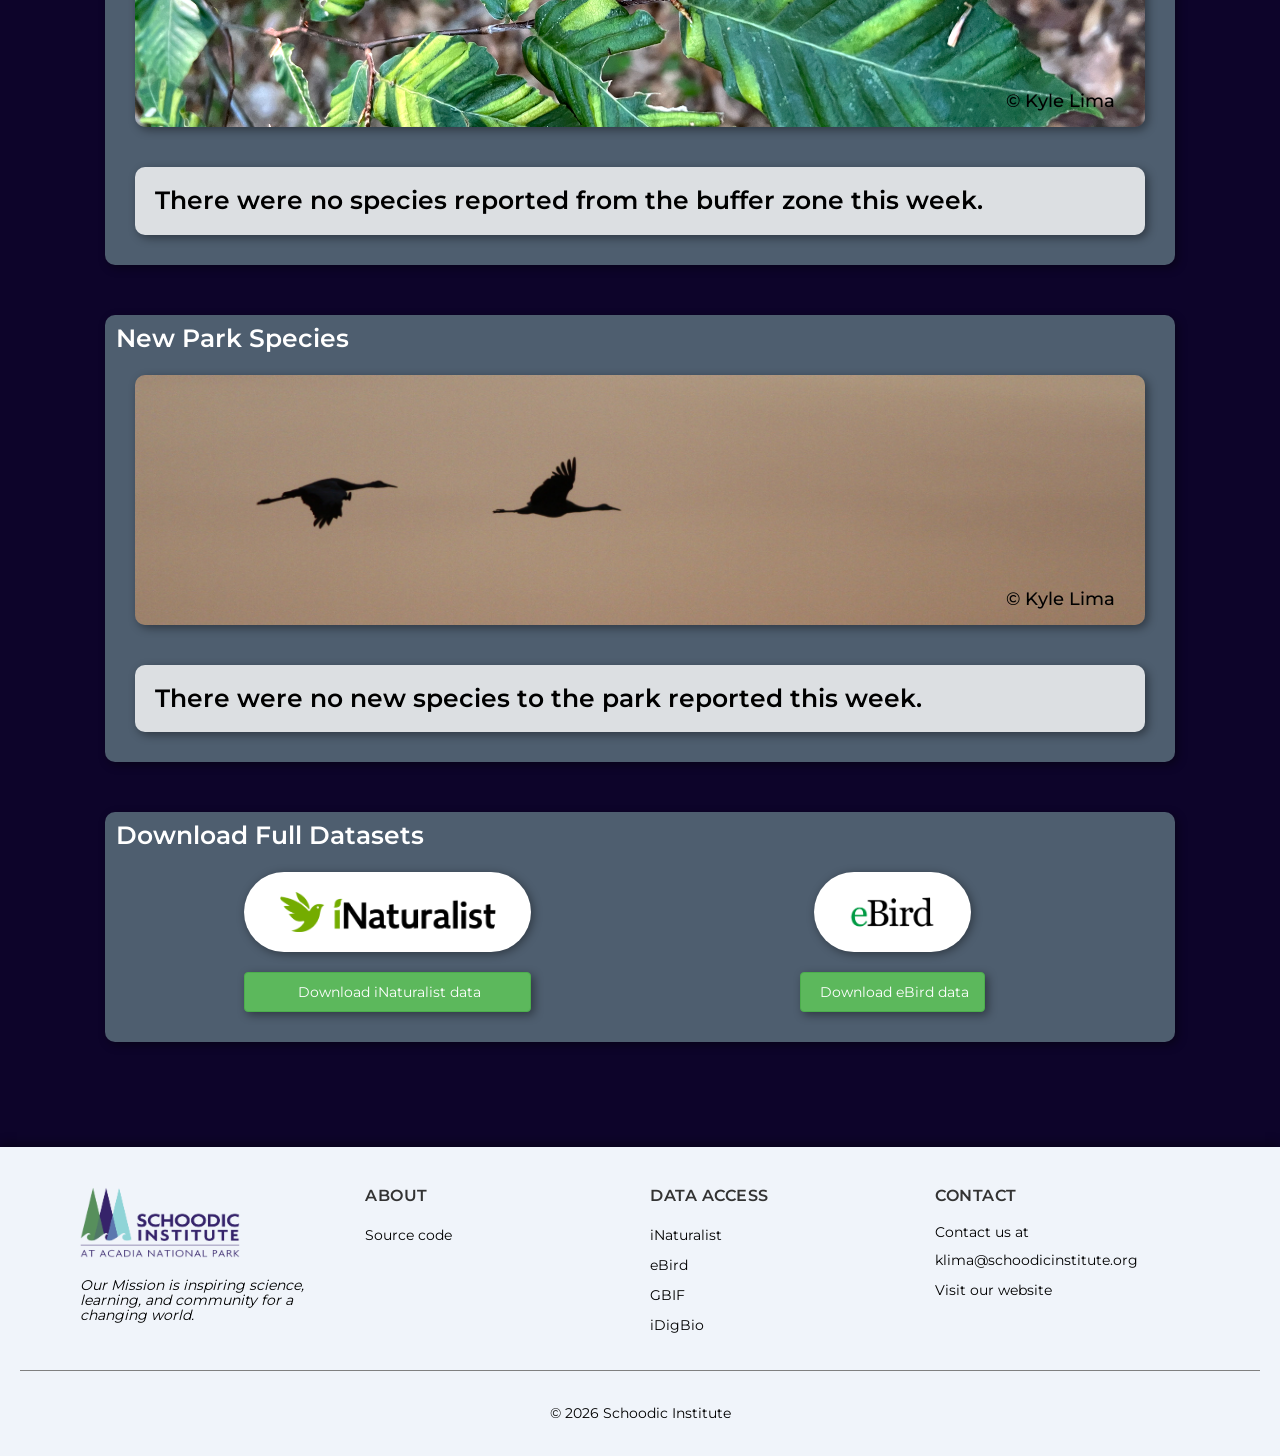
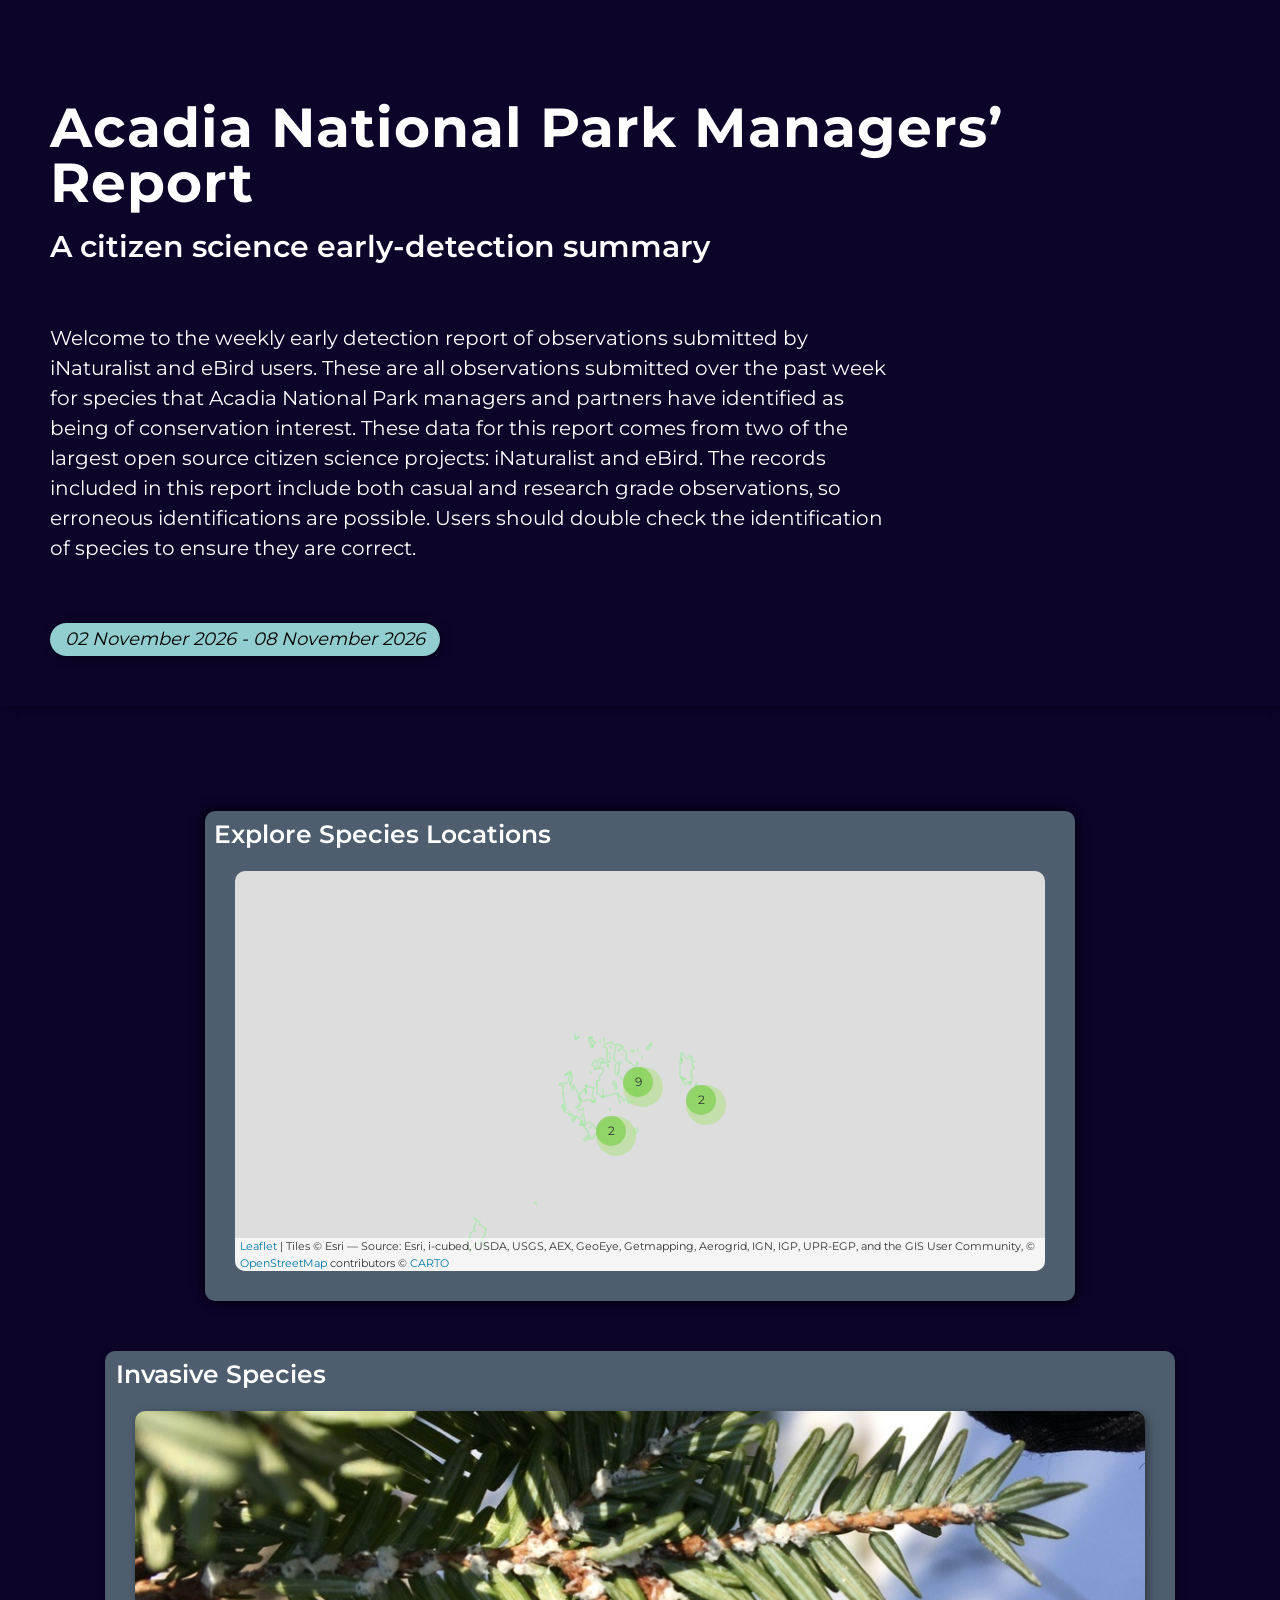
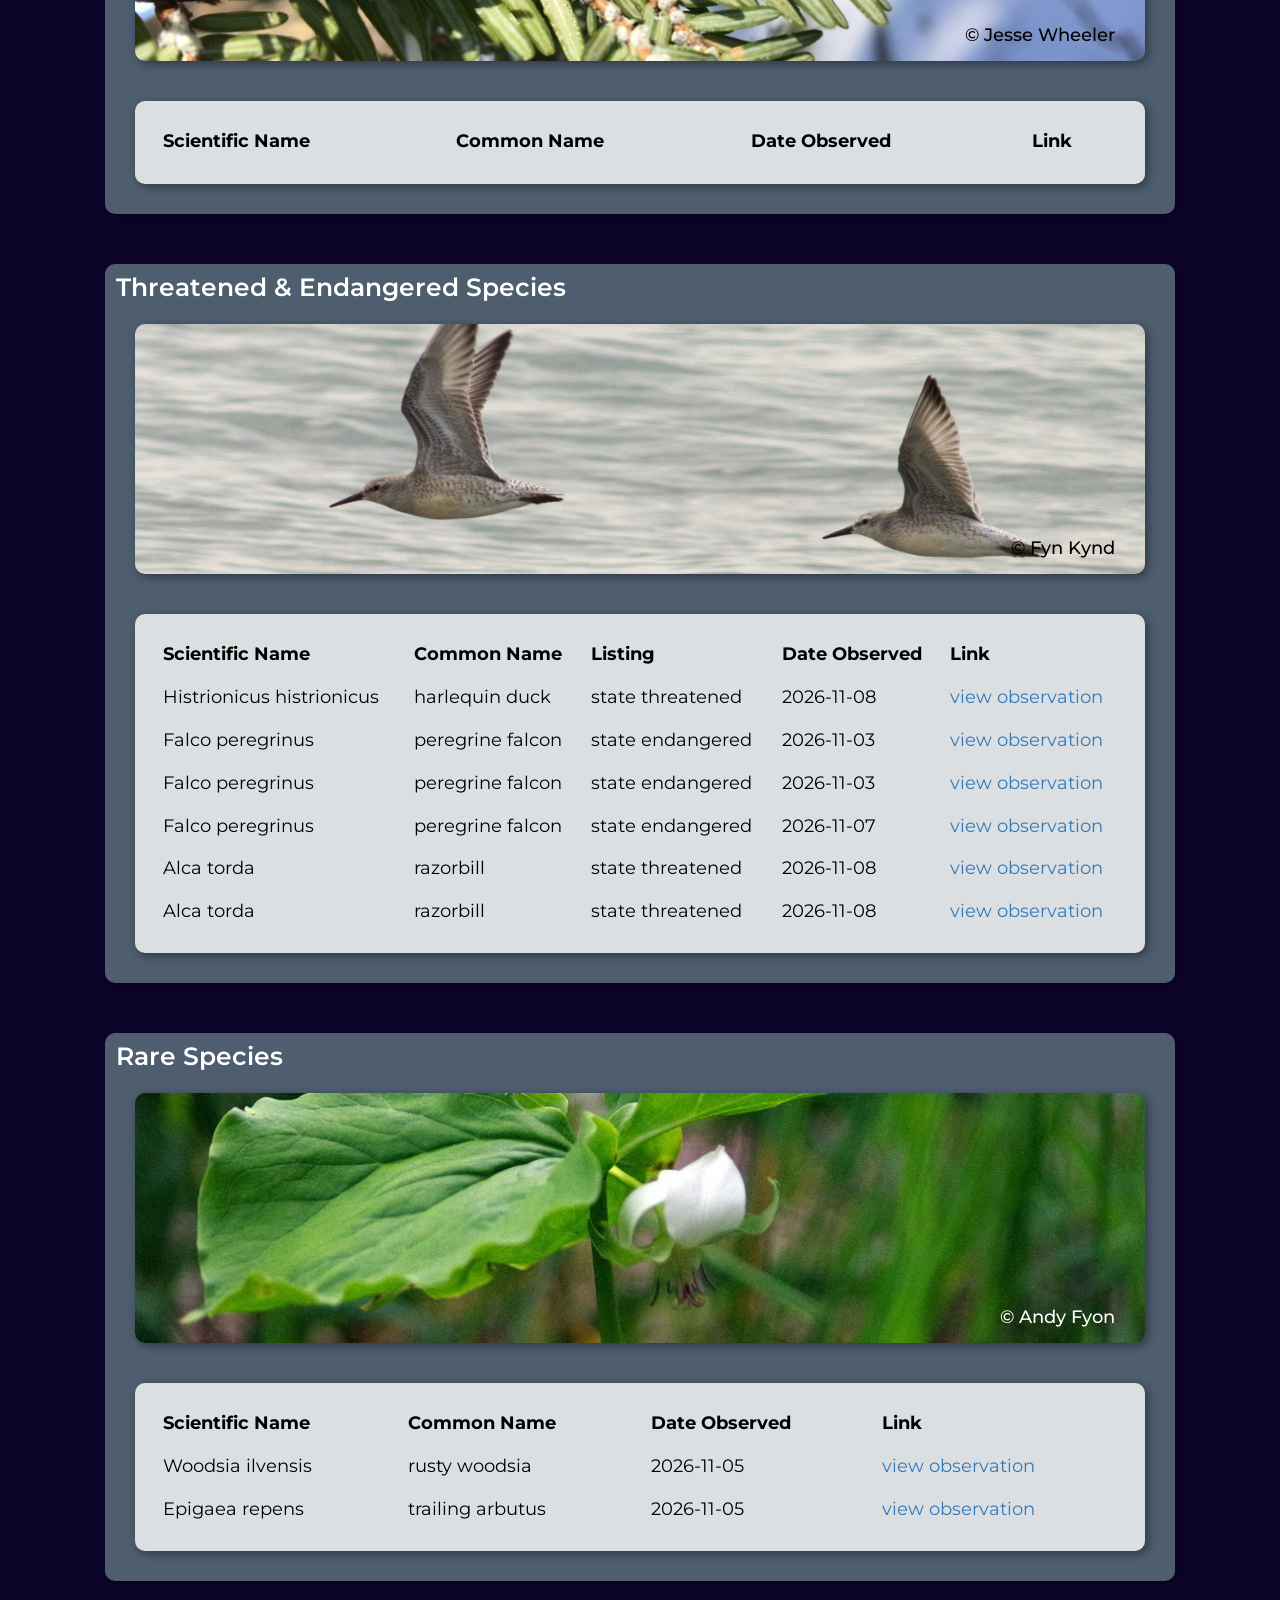
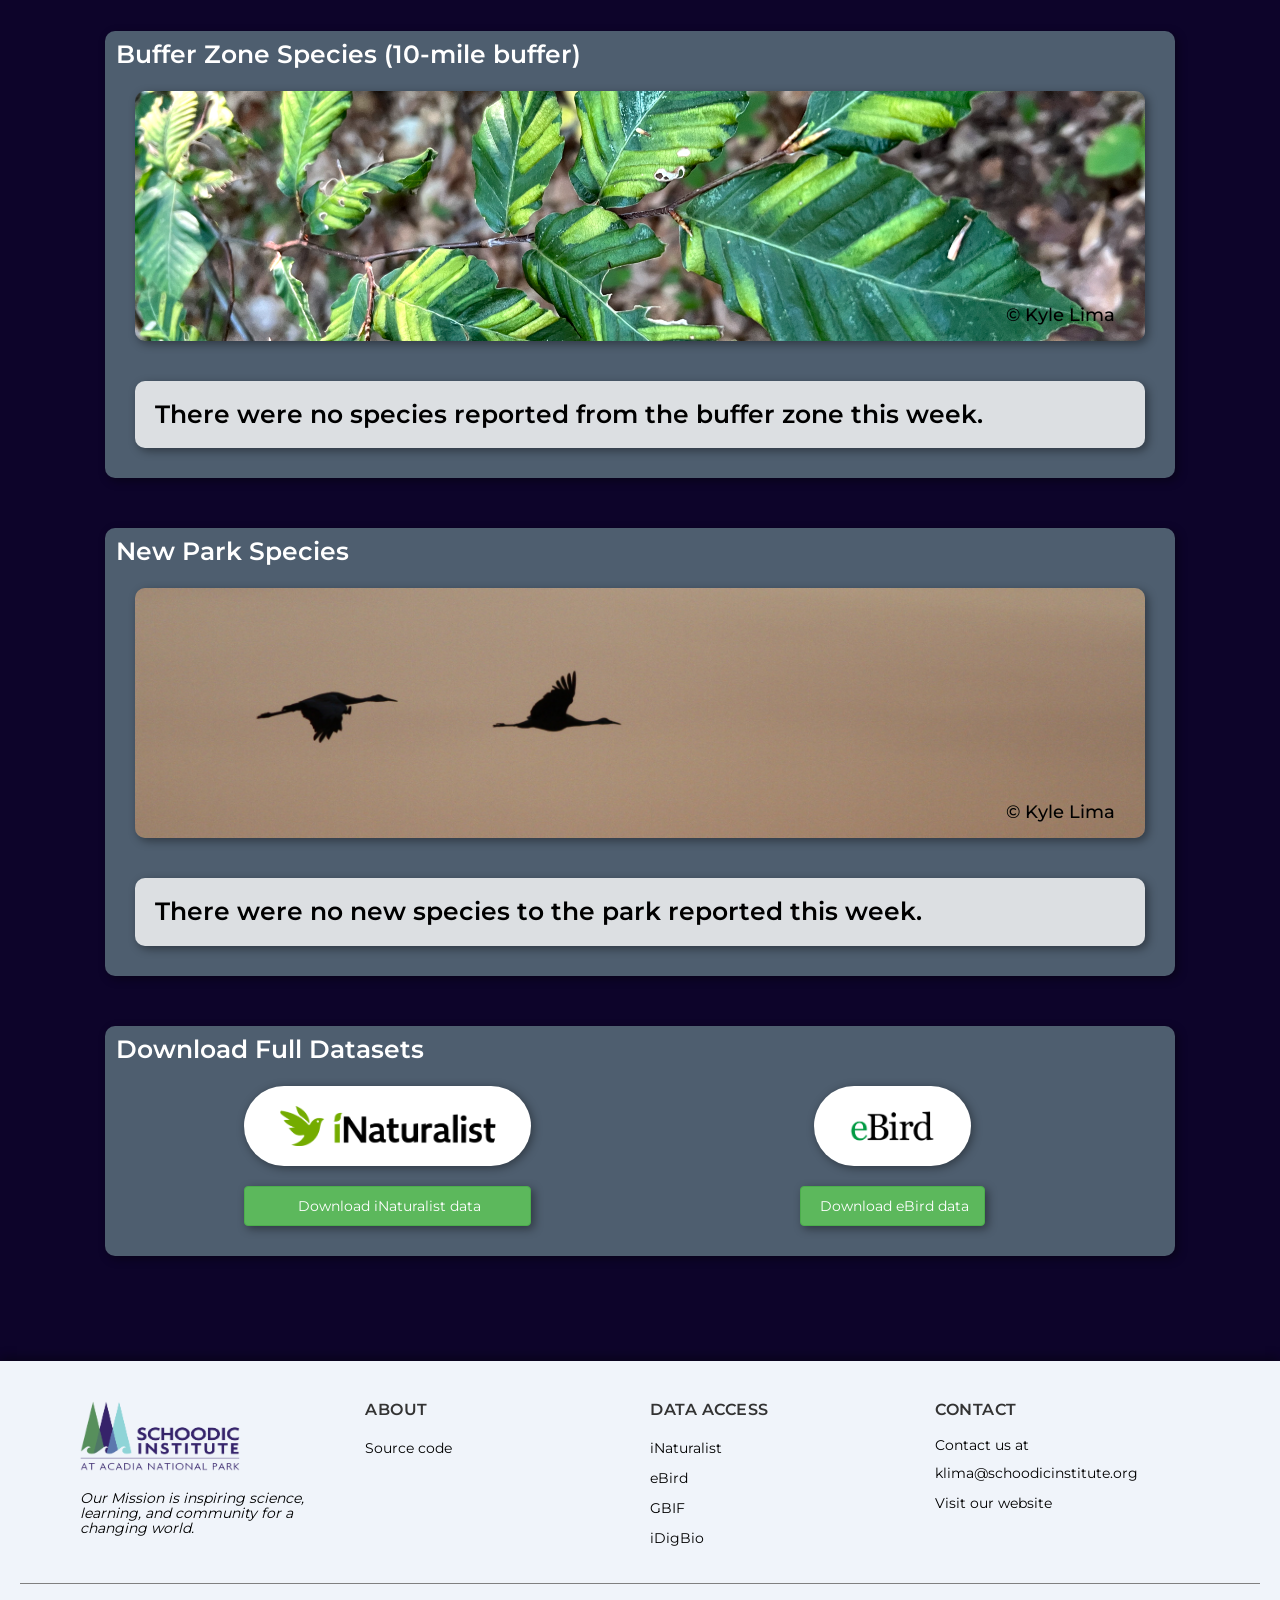
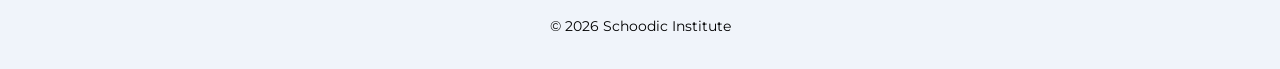
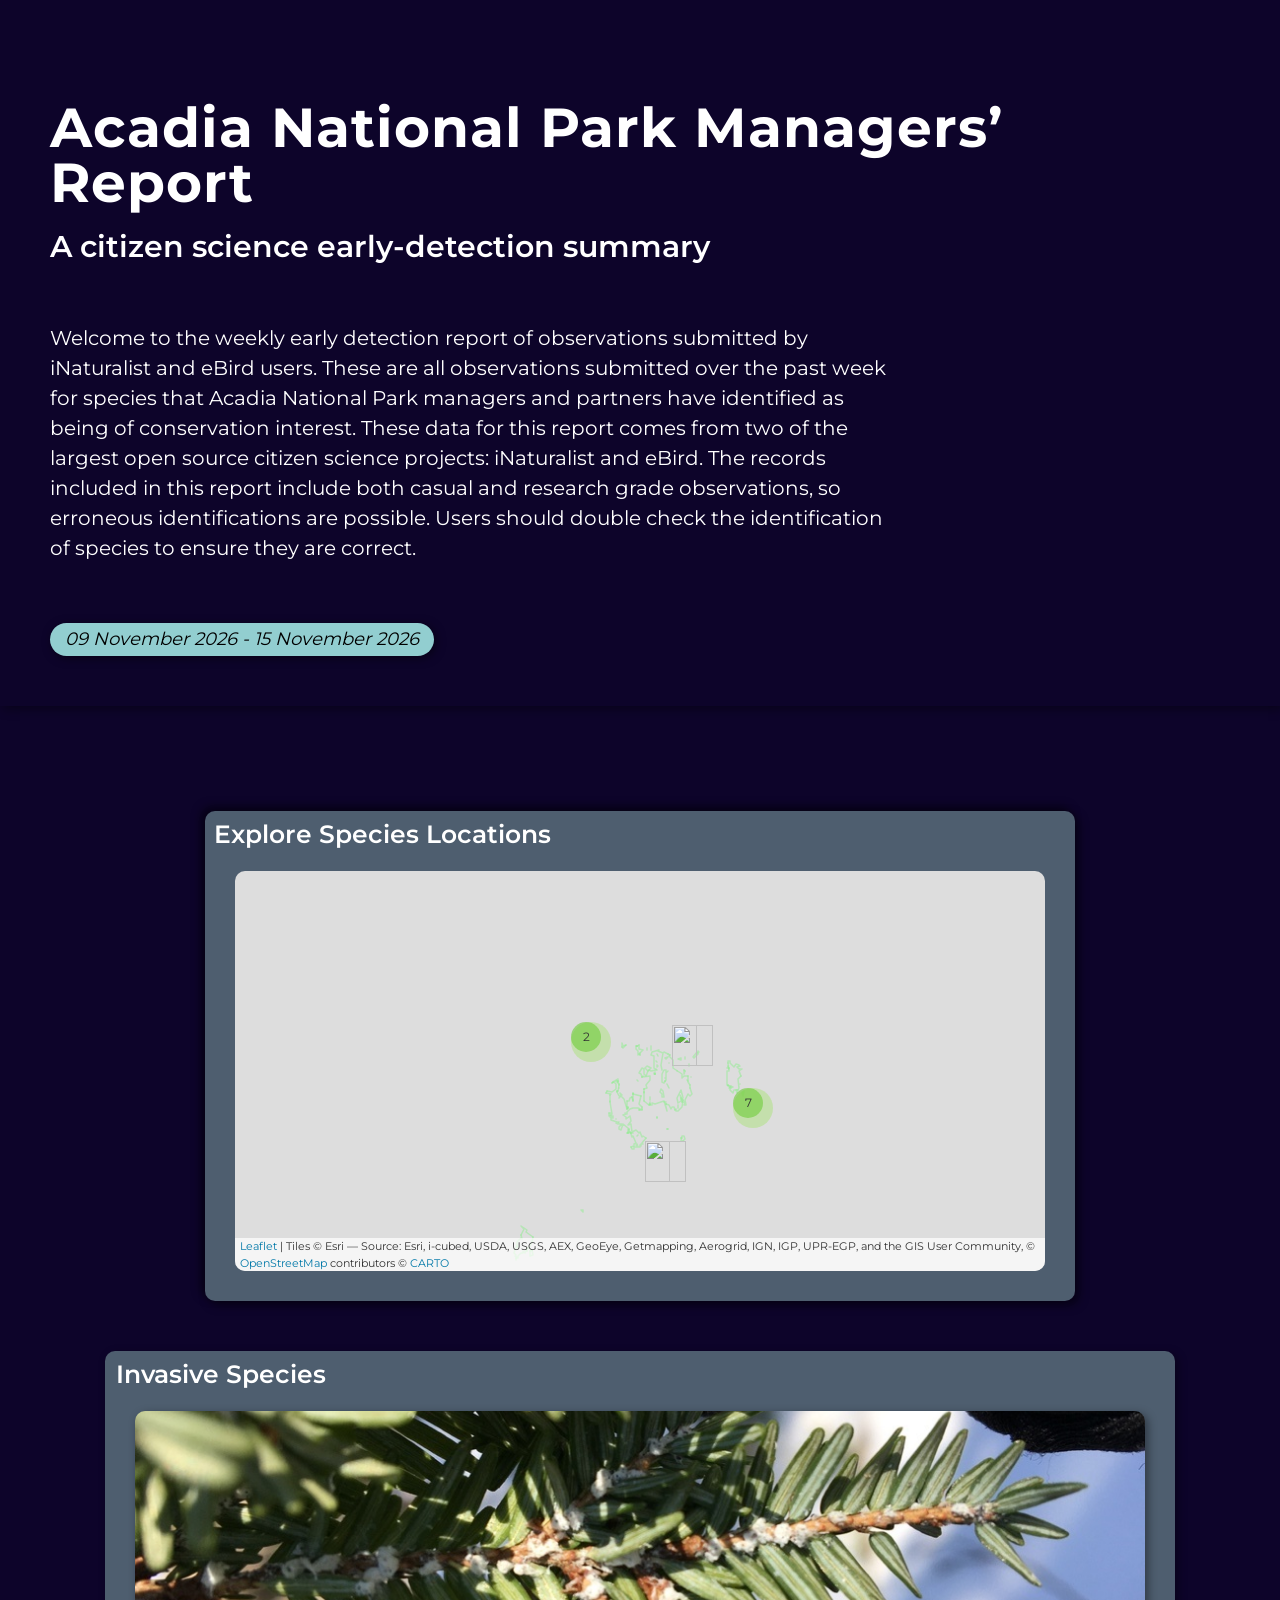
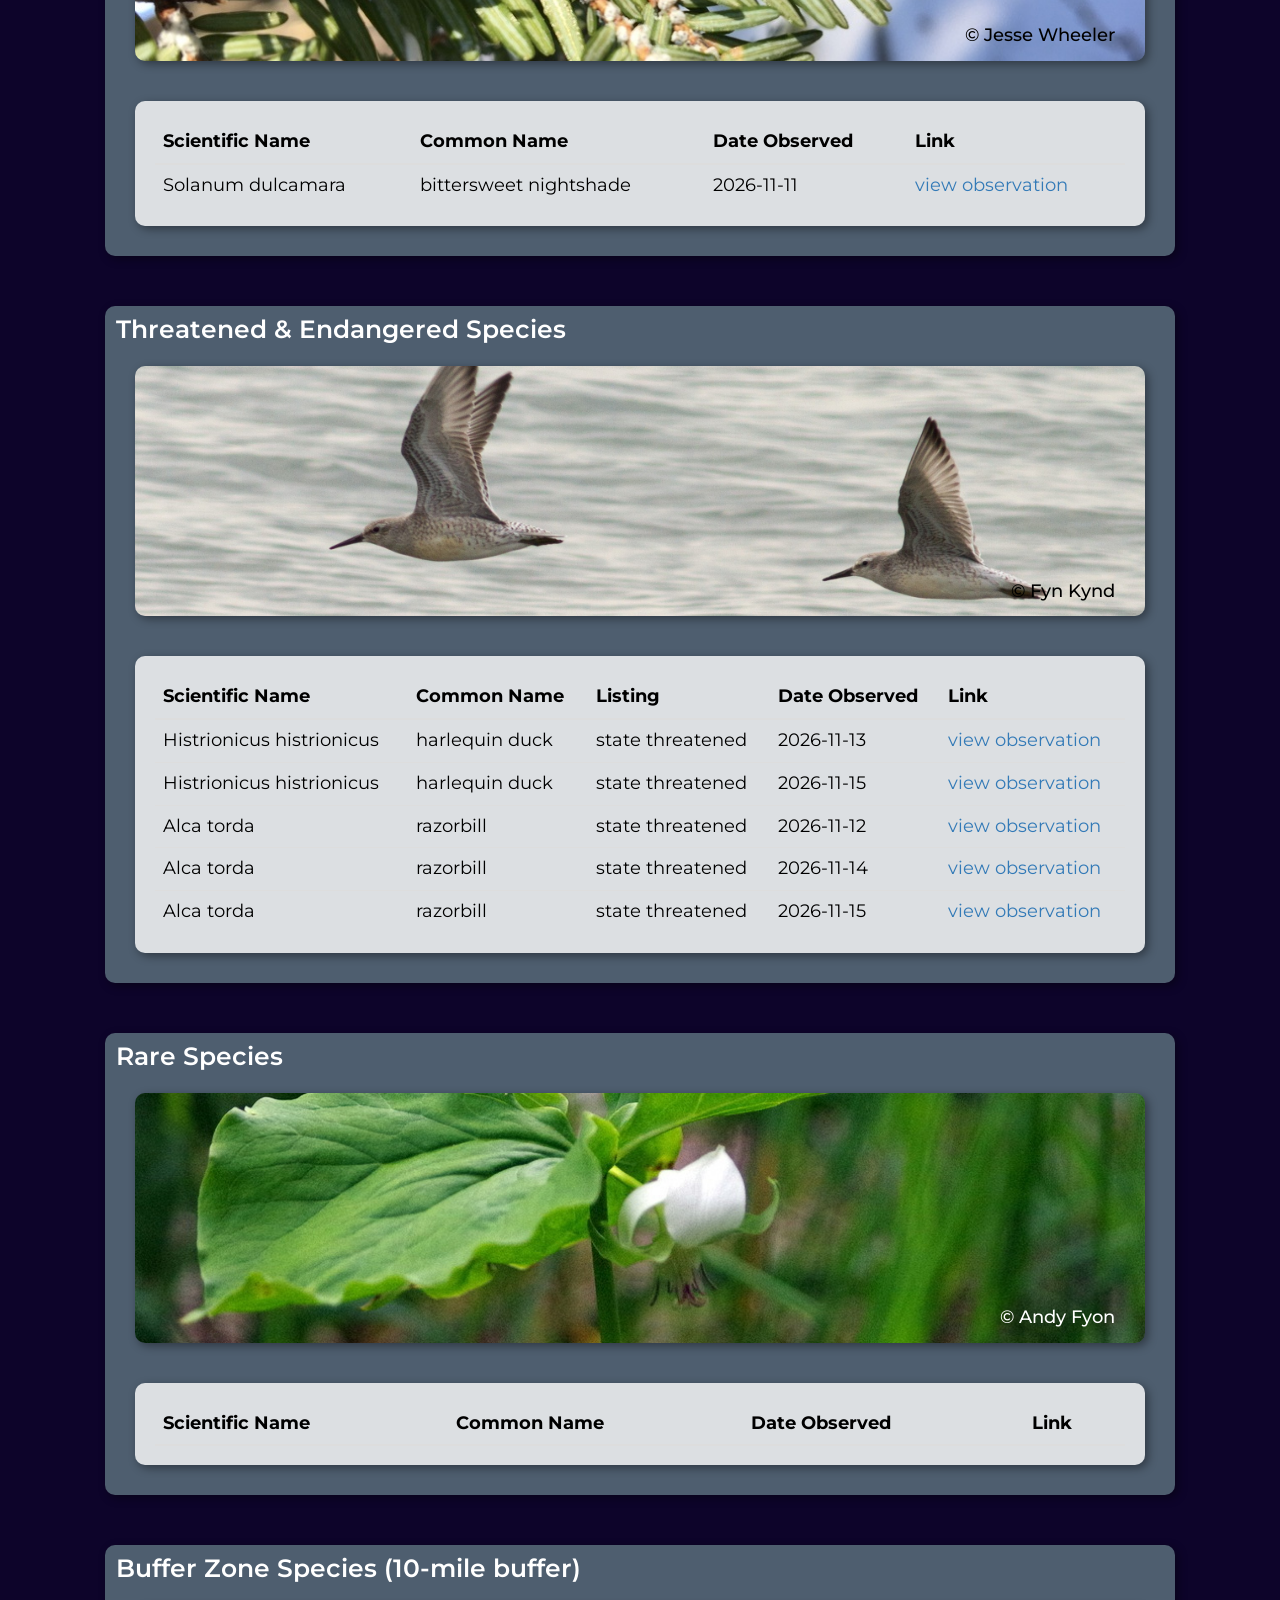
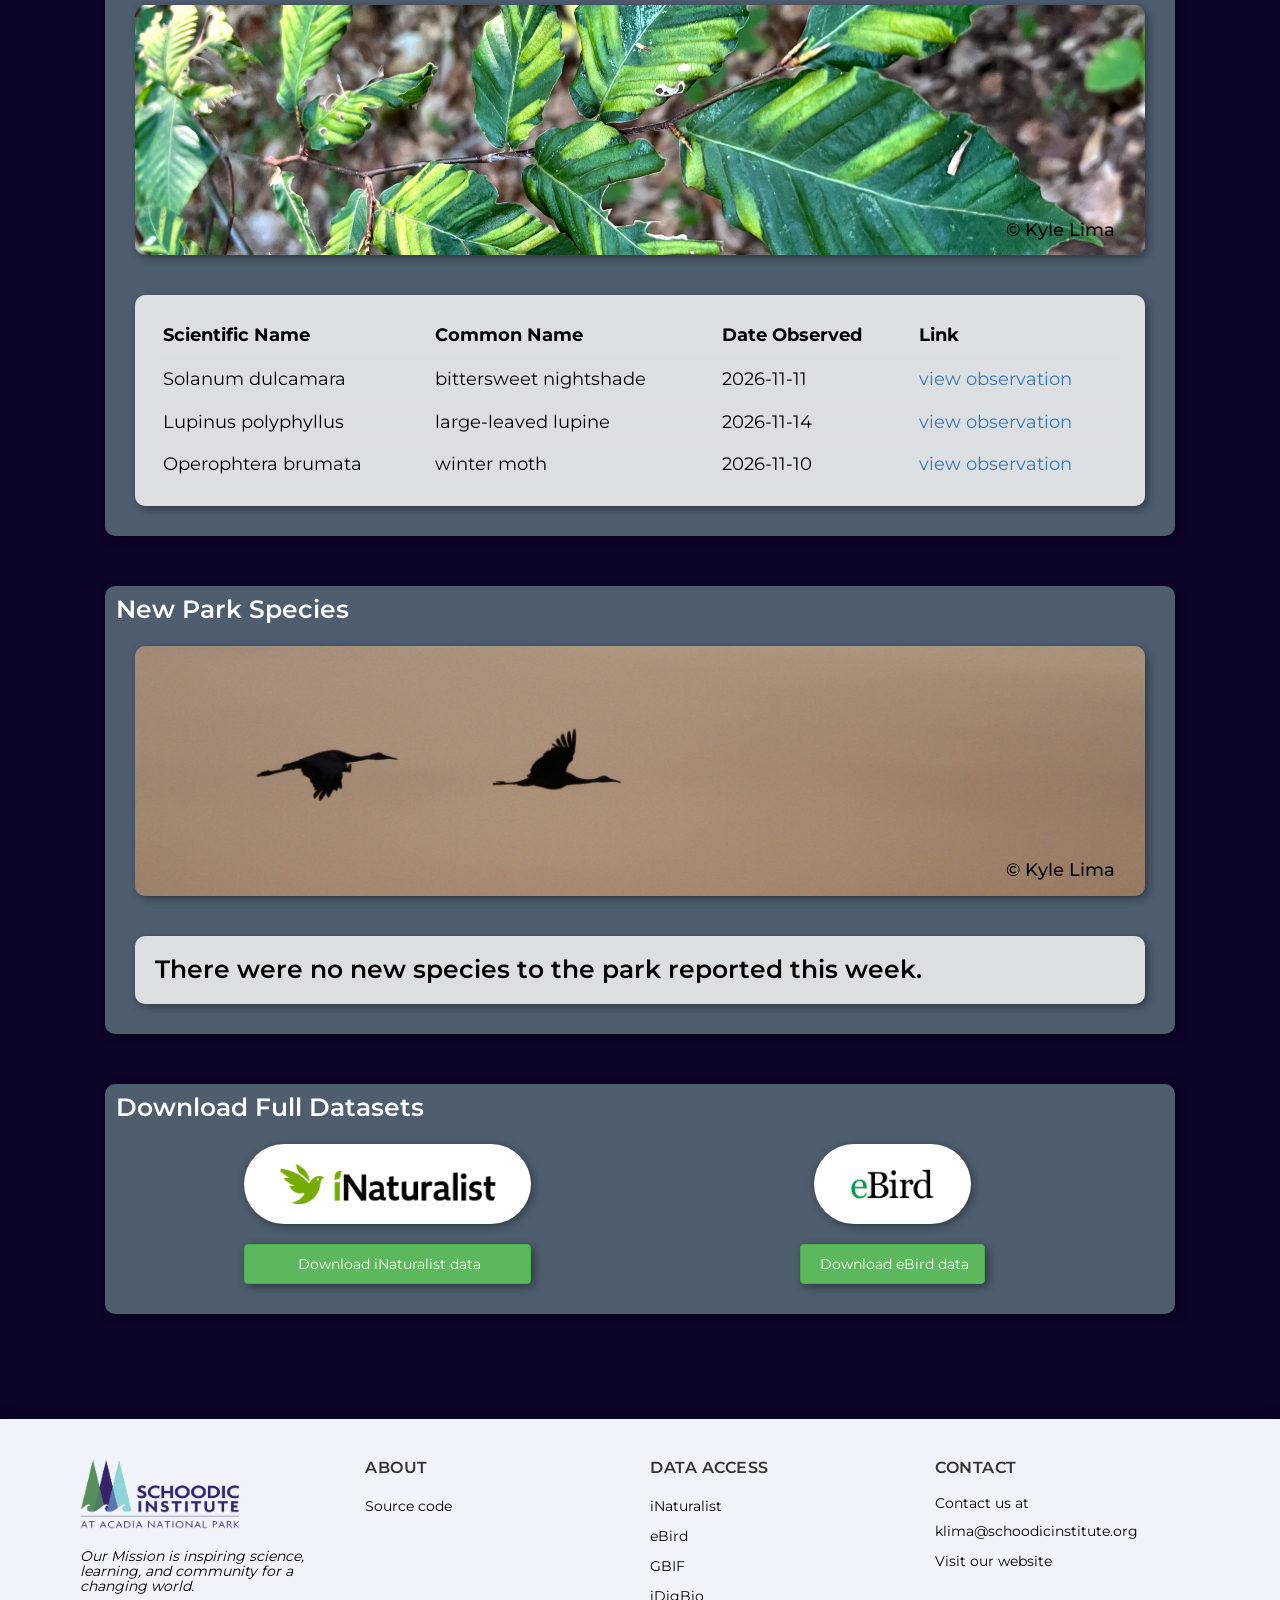
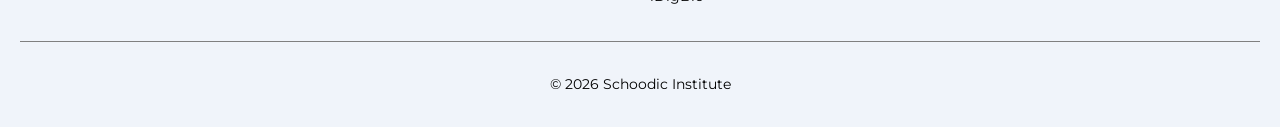
